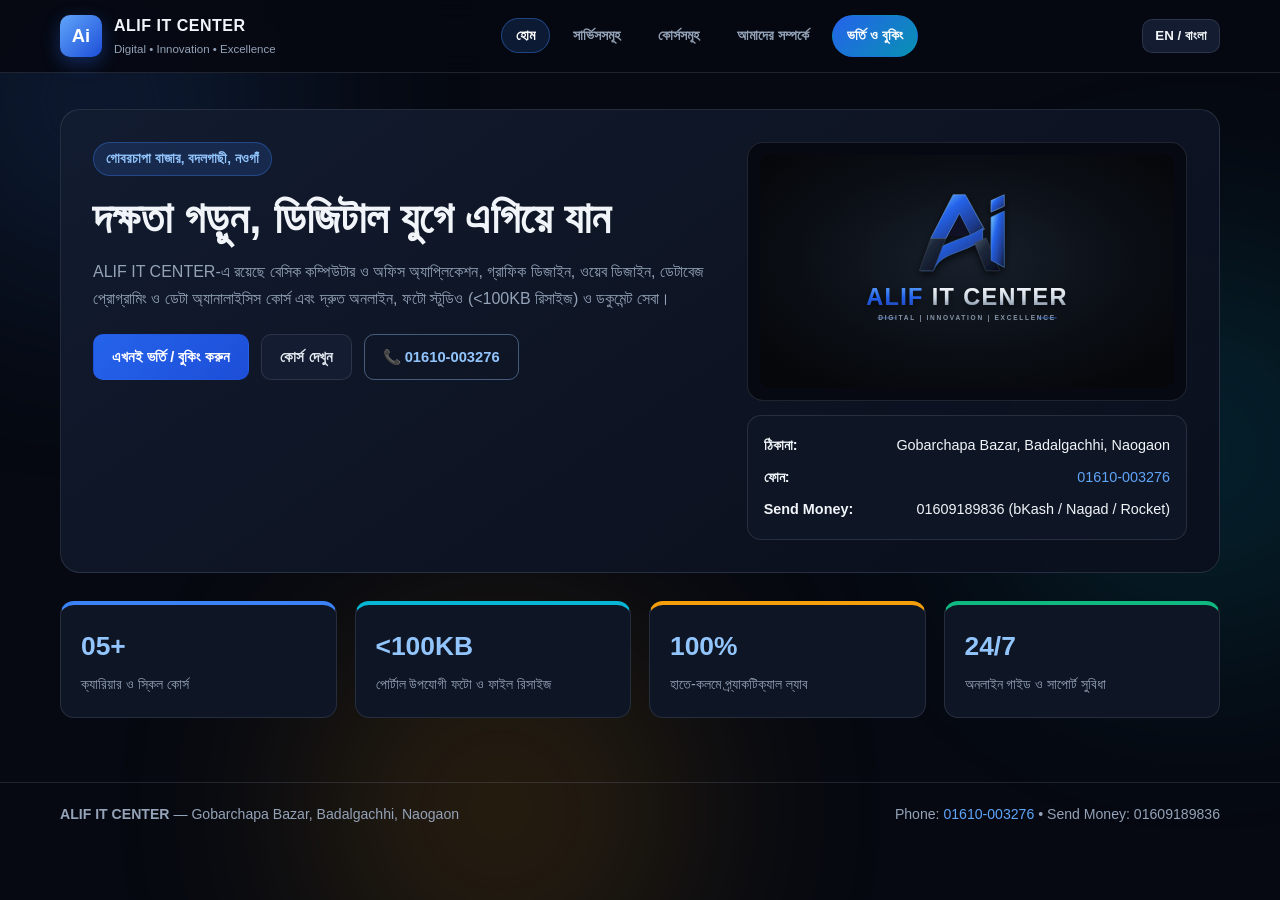
==== index.html @ 76c3cdb4 "Rename gemini-code-1795356114116.html to index.html" ====
<!DOCTYPE html>
<html lang="bn">
<head>
  <meta charset="UTF-8" />
  <meta name="viewport" content="width=device-width, initial-scale=1.0" />
  <title>ALIF IT CENTER | Digital • Innovation • Excellence</title>
  <link rel="stylesheet" href="style.css" />
</head>
<body data-page="home">
  <div class="ambient-glow glow-blue"></div>
  <div class="ambient-glow glow-cyan"></div>
  <div class="ambient-glow glow-amber"></div>

  <header class="site-header">
    <div class="container header-inner">
      <a href="#top" class="brand-box" data-section="home">
        <span class="brand-mark">Ai</span>
        <span class="brand-text">
          <strong>ALIF IT CENTER</strong>
          <small>Digital • Innovation • Excellence</small>
        </span>
      </a>

      <nav class="main-nav" id="mainNav">
        <button type="button" class="nav-btn active" data-section="home" data-bn="হোম" data-en="Home">হোম</button>
        <button type="button" class="nav-btn" data-section="services" data-bn="সার্ভিসসমূহ" data-en="Services">সার্ভিসসমূহ</button>
        <button type="button" class="nav-btn" data-section="courses" data-bn="কোর্সসমূহ" data-en="Courses">কোর্সসমূহ</button>
        <button type="button" class="nav-btn" data-section="about" data-bn="আমাদের সম্পর্কে" data-en="About">আমাদের সম্পর্কে</button>
        <a href="admission.html" class="nav-link-pill" data-bn="ভর্তি ও বুকিং" data-en="Admission">ভর্তি ও বুকিং</a>
      </nav>

      <div class="header-actions">
        <button type="button" id="langToggle" class="lang-btn">EN / বাংলা</button>
        <button type="button" id="menuToggle" class="menu-btn" aria-label="Menu">☰</button>
      </div>
    </div>
  </header>

  <main id="top" class="container main-content">
    <!-- HOME SECTION -->
    <section id="home" class="page-section active">
      <div class="hero-card">
        <div class="hero-content">
          <span class="badge-pill" data-bn="গোবরচাপা বাজার, বদলগাছী, নওগাঁ" data-en="Gobarchapa Bazar, Badalgachhi, Naogaon">
            গোবরচাপা বাজার, বদলগাছী, নওগাঁ
          </span>
          <h1 data-bn="দক্ষতা গড়ুন, ডিজিটাল যুগে এগিয়ে যান" data-en="Build Practical Skills, Lead in the Digital Era">
            দক্ষতা গড়ুন, ডিজিটাল যুগে এগিয়ে যান
          </h1>
          <p class="hero-desc"
             data-bn="ALIF IT CENTER-এ রয়েছে বেসিক কম্পিউটার ও অফিস অ্যাপ্লিকেশন, গ্রাফিক ডিজাইন, ওয়েব ডিজাইন, ডেটাবেজ প্রোগ্রামিং ও ডেটা অ্যানালাইসিস কোর্স এবং দ্রুত অনলাইন, ফটো স্টুডিও (<100KB রিসাইজ) ও ডকুমেন্ট সেবা।"
             data-en="ALIF IT CENTER offers Basic Computer & Office Applications, Graphic Design, Web Design, Database Programming, Data Analysis, plus fast online, photo studio (<100KB resize), and document services.">
            ALIF IT CENTER-এ রয়েছে বেসিক কম্পিউটার ও অফিস অ্যাপ্লিকেশন, গ্রাফিক ডিজাইন, ওয়েব ডিজাইন, ডেটাবেজ প্রোগ্রামিং ও ডেটা অ্যানালাইসিস কোর্স এবং দ্রুত অনলাইন, ফটো স্টুডিও (<100KB রিসাইজ) ও ডকুমেন্ট সেবা।
          </p>

          <div class="hero-cta-row">
            <a href="admission.html" class="btn btn-primary" data-bn="এখনই ভর্তি / বুকিং করুন" data-en="Apply or Book Now">
              এখনই ভর্তি / বুকিং করুন
            </a>
            <button type="button" class="btn btn-secondary" data-section="courses" data-bn="কোর্স দেখুন" data-en="Explore Courses">
              কোর্স দেখুন
            </button>
            <a href="tel:01610003276" class="btn btn-outline">📞 01610-003276</a>
          </div>
        </div>

        <div class="hero-visual">
          <div class="logo-showcase">
            <img src="logo.svg" alt="ALIF IT CENTER Logo" class="hero-logo-img" />
          </div>
          <div class="quick-info-box">
            <div class="info-line">
              <strong data-bn="ঠিকানা:" data-en="Address:">ঠিকানা:</strong>
              <span>Gobarchapa Bazar, Badalgachhi, Naogaon</span>
            </div>
            <div class="info-line">
              <strong data-bn="ফোন:" data-en="Phone:">ফোন:</strong>
              <a href="tel:01610003276">01610-003276</a>
            </div>
            <div class="info-line">
              <strong data-bn="Send Money:" data-en="Send Money:">Send Money:</strong>
              <span>01609189836 (bKash / Nagad / Rocket)</span>
            </div>
          </div>
        </div>
      </div>

      <div class="stats-grid">
        <div class="stat-card accent-blue">
          <h3>05+</h3>
          <p data-bn="ক্যারিয়ার ও স্কিল কোর্স" data-en="Career & Skill Tracks">ক্যারিয়ার ও স্কিল কোর্স</p>
        </div>
        <div class="stat-card accent-cyan">
          <h3>&lt;100KB</h3>
          <p data-bn="পোর্টাল উপযোগী ফটো ও ফাইল রিসাইজ" data-en="Portal-Ready Photo & File Resize">পোর্টাল উপযোগী ফটো ও ফাইল রিসাইজ</p>
        </div>
        <div class="stat-card accent-amber">
          <h3>100%</h3>
          <p data-bn="হাতে-কলমে প্র্যাকটিক্যাল ল্যাব" data-en="Hands-On Practical Lab">হাতে-কলমে প্র্যাকটিক্যাল ল্যাব</p>
        </div>
        <div class="stat-card accent-emerald">
          <h3>24/7</h3>
          <p data-bn="অনলাইন গাইড ও সাপোর্ট সুবিধা" data-en="Online Guidance & Support">অনলাইন গাইড ও সাপোর্ট সুবিধা</p>
        </div>
      </div>
    </section>

    <!-- SERVICES SECTION -->
    <section id="services" class="page-section">
      <div class="section-head">
        <h2 data-bn="আমাদের সার্ভিসসমূহ" data-en="Our Services">আমাদের সার্ভিসসমূহ</h2>
        <p data-bn="ক্যাটাগরি অনুযায়ী প্রয়োজনীয় সেবা বেছে নিন" data-en="Filter services by category">ক্যাটাগরি অনুযায়ী প্রয়োজনীয় সেবা বেছে নিন</p>
      </div>

      <div class="filter-bar">
        <button type="button" class="filter-btn active" data-filter="all" data-bn="সব সেবা" data-en="All Services">সব সেবা</button>
        <button type="button" class="filter-btn" data-filter="online" data-bn="অনলাইন ও ডকুমেন্ট" data-en="Online & Docs">অনলাইন ও ডকুমেন্ট</button>
        <button type="button" class="filter-btn" data-filter="studio" data-bn="ফটো স্টুডিও ও প্রিন্ট" data-en="Studio & Print">ফটো স্টুডিও ও প্রিন্ট</button>
        <button type="button" class="filter-btn" data-filter="design" data-bn="গ্রাফিক ও ওয়েব" data-en="Design & Web">গ্রাফিক ও ওয়েব</button>
      </div>

      <div class="cards-grid">
        <article class="service-card accent-blue" data-category="online">
          <span class="tag" data-bn="অনলাইন সার্ভিস" data-en="Online Service">অনলাইন সার্ভিস</span>
          <h3 data-bn="অনলাইন আবেদন ও ফর্ম ফিলাপ" data-en="Online Applications & Forms">অনলাইন আবেদন ও ফর্ম ফিলাপ</h3>
          <p data-bn="চাকরি, ভর্তি ও বিভিন্ন অনলাইন পোর্টালের আবেদন এবং সিভি তৈরি।" data-en="Job, admission, and portal applications plus CV preparation.">চাকরি, ভর্তি ও বিভিন্ন অনলাইন পোর্টালের আবেদন এবং সিভি তৈরি।</p>
        </article>

        <article class="service-card accent-cyan" data-category="online">
          <span class="tag" data-bn="ডকুমেন্ট প্রসেসিং" data-en="Document Processing">ডকুমেন্ট প্রসেসিং</span>
          <h3 data-bn="পিডিএফ, এডিট-লক ও টাইপিং" data-en="PDF, Edit-Lock & Typing">পিডিএফ, এডিট-লক ও টাইপিং</h3>
          <p data-bn="Word/PDF তৈরি, মার্জ/স্প্লিট, ডকুমেন্ট সুরক্ষা এবং বিজয় ও অভ্র টাইপিং।" data-en="Word/PDF creation, merge/split, document protection, and Bijoy/Avro typing.">Word/PDF তৈরি, মার্জ/স্প্লিট, ডকুমেন্ট সুরক্ষা এবং বিজয় ও অভ্র টাইপিং।</p>
        </article>

        <article class="service-card accent-amber" data-category="studio">
          <span class="tag" data-bn="ফটো স্টুডিও" data-en="Photo Studio">ফটো স্টুডিও</span>
          <h3 data-bn="পাসপোর্ট ছবি ও <100KB রিসাইজ" data-en="Passport Photo & <100KB Resize">পাসপোর্ট ছবি ও &lt;100KB রিসাইজ</h3>
          <p data-bn="নির্ধারিত সাইজ ও ব্যাকগ্রাউন্ডে ছবি তৈরি এবং পোর্টালের জন্য ১০০ কেবির নিচে ফাইল অপটিমাইজেশন।" data-en="Standardized portraits and under-100KB image/file resizing for online portals.">নির্ধারিত সাইজ ও ব্যাকগ্রাউন্ডে ছবি তৈরি এবং পোর্টালের জন্য ১০০ কেবির নিচে ফাইল অপটিমাইজেশন।</p>
        </article>

        <article class="service-card accent-emerald" data-category="studio">
          <span class="tag" data-bn="প্রিন্ট ও স্ক্যান" data-en="Print & Scan">প্রিন্ট ও স্ক্যান</span>
          <h3 data-bn="হাই-কোয়ালিটি প্রিন্ট ও স্ক্যানিং" data-en="High-Quality Print & Scan">হাই-কোয়ালিটি প্রিন্ট ও স্ক্যানিং</h3>
          <p data-bn="ডকুমেন্ট ও ছবি প্রিন্ট, স্ক্যান এবং ফাইল গোছানোর নির্ভরযোগ্য সেবা।" data-en="Reliable document and photo printing, scanning, and file organization.">ডকুমেন্ট ও ছবি প্রিন্ট, স্ক্যান এবং ফাইল গোছানোর নির্ভরযোগ্য সেবা।</p>
        </article>

        <article class="service-card accent-blue" data-category="design">
          <span class="tag" data-bn="গ্রাফিক ডিজাইন" data-en="Graphic Design">গ্রাফিক ডিজাইন</span>
          <h3 data-bn="ব্যানার, ভিজিটিং কার্ড ও প্যাড" data-en="Banners, Cards & Pads">ব্যানার, ভিজিটিং কার্ড ও প্যাড</h3>
          <p data-bn="লোগো, ফেসবুক পোস্ট, ব্যানার, ভিজিটিং কার্ড ও প্রিন্ট-রেডি লেআউট ডিজাইন।" data-en="Logo, social media post, banner, visiting card, and print-ready layouts.">লোগো, ফেসবুক পোস্ট, ব্যানার, ভিজিটিং কার্ড ও প্রিন্ট-রেডি লেআউট ডিজাইন।</p>
        </article>

        <article class="service-card accent-cyan" data-category="design">
          <span class="tag" data-bn="ওয়েব ও ডেটা" data-en="Web & Data">ওয়েব ও ডেটা</span>
          <h3 data-bn="ওয়েবসাইট ও ডেটা শিট সলিউশন" data-en="Websites & Data Sheets">ওয়েবসাইট ও ডেটা শিট সলিউশন</h3>
          <p data-bn="রেসপনসিভ ওয়েবসাইট এবং এক্সেল/ডেটাবেজ ভিত্তিক সহজ সিস্টেম তৈরি।" data-en="Responsive websites and Excel/database-backed practical solutions.">রেসপনসিভ ওয়েবসাইট এবং এক্সেল/ডেটাবেজ ভিত্তিক সহজ সিস্টেম তৈরি।</p>
        </article>
      </div>
    </section>

    <!-- COURSES SECTION -->
    <section id="courses" class="page-section">
      <div class="section-head">
        <h2 data-bn="আমাদের কোর্সসমূহ" data-en="Training Courses">আমাদের কোর্সসমূহ</h2>
        <p data-bn="যেকোনো কোর্সের সিলেবাস দেখুন অথবা সরাসরি ভর্তি হন" data-en="View any course syllabus or apply for admission">যেকোনো কোর্সের সিলেবাস দেখুন অথবা সরাসরি ভর্তি হন</p>
      </div>

      <div class="cards-grid">
        <article class="course-card accent-blue">
          <span class="tag">01 • Office & Basic</span>
          <h3 data-bn="বেসিক কম্পিউটার ও অফিস অ্যাপ্লিকেশন" data-en="Basic Computer & Office Application">বেসিক কম্পিউটার ও অফিস অ্যাপ্লিকেশন</h3>
          <p data-bn="কম্পিউটার ফান্ডামেন্টালস, MS Word, Excel, PowerPoint, বাংলা-ইংরেজি টাইপিং, ফাইল/PDF ম্যানেজমেন্ট ও ইন্টারনেট।" data-en="Computer fundamentals, MS Word, Excel, PowerPoint, Bangla/English typing, file/PDF management & internet.">কম্পিউটার ফান্ডামেন্টালস, MS Word, Excel, PowerPoint, বাংলা-ইংরেজি টাইপিং, ফাইল/PDF ম্যানেজমেন্ট ও ইন্টারনেট।</p>
          <div class="card-actions">
            <button type="button" class="btn btn-secondary btn-sm syllabus-btn" data-course="office" data-bn="সিলেবাস দেখুন" data-en="View Syllabus">সিলেবাস দেখুন</button>
            <a href="admission.html?course=Basic%20Computer%20%26%20Office%20Application" class="btn btn-primary btn-sm" data-bn="ভর্তি হন" data-en="Enroll">ভর্তি হন</a>
          </div>
        </article>

        <article class="course-card accent-amber">
          <span class="tag">02 • Creative</span>
          <h3 data-bn="গ্রাফিক ডিজাইন ও প্রিন্ট মিডিয়া" data-en="Graphic Design & Print Media">গ্রাফিক ডিজাইন ও প্রিন্ট মিডিয়া</h3>
          <p data-bn="Adobe Illustrator, Photoshop, লোগো, ব্যানার, ভিজিটিং কার্ড, সোশ্যাল মিডিয়া পোস্ট ও প্রিন্ট-রেডি ফাইল।" data-en="Adobe Illustrator, Photoshop, logos, banners, visiting cards, social graphics & print-ready files.">Adobe Illustrator, Photoshop, লোগো, ব্যানার, ভিজিটিং কার্ড, সোশ্যাল মিডিয়া পোস্ট ও প্রিন্ট-রেডি ফাইল।</p>
          <div class="card-actions">
            <button type="button" class="btn btn-secondary btn-sm syllabus-btn" data-course="graphic" data-bn="সিলেবাস দেখুন" data-en="View Syllabus">সিলেবাস দেখুন</button>
            <a href="admission.html?course=Graphic%20Design%20%26%20Print%20Media" class="btn btn-primary btn-sm" data-bn="ভর্তি হন" data-en="Enroll">ভর্তি হন</a>
          </div>
        </article>

        <article class="course-card accent-cyan">
          <span class="tag">03 • Web & Freelancing</span>
          <h3 data-bn="ওয়েব ডিজাইন ও ফ্রিল্যান্সিং" data-en="Web Design & Freelancing">ওয়েব ডিজাইন ও ফ্রিল্যান্সিং</h3>
          <p data-bn="HTML5, CSS3, রেসপনসিভ লেআউট, ওয়েবসাইট পাবলিশিং এবং প্রজেক্ট ভিত্তিক কাজের প্রস্তুতি।" data-en="HTML5, CSS3, responsive layouts, website publishing, and project-based work readiness.">HTML5, CSS3, রেসপনসিভ লেআউট, ওয়েবসাইট পাবলিশিং এবং প্রজেক্ট ভিত্তিক কাজের প্রস্তুতি।</p>
          <div class="card-actions">
            <button type="button" class="btn btn-secondary btn-sm syllabus-btn" data-course="web" data-bn="সিলেবাস দেখুন" data-en="View Syllabus">সিলেবাস দেখুন</button>
            <a href="admission.html?course=Web%20Design%20%26%20Freelancing" class="btn btn-primary btn-sm" data-bn="ভর্তি হন" data-en="Enroll">ভর্তি হন</a>
          </div>
        </article>

        <article class="course-card accent-emerald">
          <span class="tag">04 • Database</span>
          <h3 data-bn="ডেটাবেজ প্রোগ্রামিং" data-en="Database Programming">ডেটাবেজ প্রোগ্রামিং</h3>
          <p data-bn="টেবিল ডিজাইন, রিলেশনশিপ, SQL কোয়েরি, ডেটা ম্যানেজমেন্ট এবং ব্যাকআপ/ইন্টিগ্রেশন।" data-en="Table design, relationships, SQL queries, data management, and backup/integration.">টেবিল ডিজাইন, রিলেশনশিপ, SQL কোয়েরি, ডেটা ম্যানেজমেন্ট এবং ব্যাকআপ/ইন্টিগ্রেশন।</p>
          <div class="card-actions">
            <button type="button" class="btn btn-secondary btn-sm syllabus-btn" data-course="database" data-bn="সিলেবাস দেখুন" data-en="View Syllabus">সিলেবাস দেখুন</button>
            <a href="admission.html?course=Database%20Programming" class="btn btn-primary btn-sm" data-bn="ভর্তি হন" data-en="Enroll">ভর্তি হন</a>
          </div>
        </article>

        <article class="course-card accent-blue">
          <span class="tag">05 • Analytics</span>
          <h3 data-bn="ডেটা অ্যানালাইসিস" data-en="Data Analysis">ডেটা অ্যানালাইসিস</h3>
          <p data-bn="Excel Pivot/Lookup, ডেটা ক্লিনিং, চার্ট ও ড্যাশবোর্ড, SQL বিশ্লেষণ এবং রিপোর্ট তৈরি।" data-en="Excel Pivot/Lookup, data cleaning, charts & dashboards, SQL analysis, and reporting.">Excel Pivot/Lookup, ডেটা ক্লিনিং, চার্ট ও ড্যাশবোর্ড, SQL বিশ্লেষণ এবং রিপোর্ট তৈরি।</p>
          <div class="card-actions">
            <button type="button" class="btn btn-secondary btn-sm syllabus-btn" data-course="data" data-bn="সিলেবাস দেখুন" data-en="View Syllabus">সিলেবাস দেখুন</button>
            <a href="admission.html?course=Data%20Analysis" class="btn btn-primary btn-sm" data-bn="ভর্তি হন" data-en="Enroll">ভর্তি হন</a>
          </div>
        </article>
      </div>
    </section>

    <!-- ABOUT & CONTACT SECTION -->
    <section id="about" class="page-section">
      <div class="section-head">
        <h2 data-bn="আমাদের সম্পর্কে ও যোগাযোগ" data-en="About & Contact">আমাদের সম্পর্কে ও যোগাযোগ</h2>
        <p data-bn="সরাসরি যোগাযোগ বা পেমেন্টের তথ্য" data-en="Direct contact details and payment channels">সরাসরি যোগাযোগ বা পেমেন্টের তথ্য</p>
      </div>

      <div class="about-grid">
        <div class="info-panel accent-blue">
          <h3 data-bn="সেন্টারের ঠিকানা ও যোগাযোগ" data-en="Center Location & Contact">সেন্টারের ঠিকানা ও যোগাযোগ</h3>
          <p><strong>ALIF IT CENTER</strong></p>
          <p>Gobarchapa Bazar, Badalgachhi, Naogaon</p>
          <p>গোবরচাপা বাজার, বদলগাছী, নওগাঁ</p>
          <p><strong data-bn="ফোন:" data-en="Phone:">ফোন:</strong> <a href="tel:01610003276">01610-003276</a></p>
        </div>

        <div class="info-panel accent-amber">
          <h3 data-bn="মোবাইল পেমেন্ট (Send Money)" data-en="Mobile Payment (Send Money)">মোবাইল পেমেন্ট (Send Money)</h3>
          <p data-bn="বিকাশ, নগদ ও রকেট সেন্ড মানি নম্বর:" data-en="bKash, Nagad & Rocket Send Money Number:">বিকাশ, নগদ ও রকেট সেন্ড মানি নম্বর:</p>
          <div class="payment-number-row">
            <strong id="paymentNumberText">01609189836</strong>
            <button type="button" id="copyPaymentBtn" class="btn btn-secondary btn-sm" data-copy="01609189836" data-bn="নম্বর কপি করুন" data-en="Copy Number">নম্বর কপি করুন</button>
          </div>
          <div class="wallet-badges">
            <span class="wallet-chip bkash">bKash</span>
            <span class="wallet-chip nagad">Nagad</span>
            <span class="wallet-chip rocket">Rocket</span>
          </div>
        </div>
      </div>
    </section>
  </main>

  <!-- SYLLABUS MODAL -->
  <div id="syllabusModal" class="modal-backdrop" aria-hidden="true">
    <div class="modal-card">
      <div class="modal-head">
        <h3 id="modalTitle">Course Syllabus</h3>
        <button type="button" id="closeModalBtn" class="close-btn">✕</button>
      </div>
      <ul id="modalList" class="modal-list"></ul>
      <div class="modal-footer">
        <a id="modalEnrollLink" href="admission.html" class="btn btn-primary" data-bn="এই কোর্সে ভর্তি হন" data-en="Enroll in This Course">এই কোর্সে ভর্তি হন</a>
      </div>
    </div>
  </div>

  <footer class="site-footer">
    <div class="container footer-inner">
      <div>
        <strong>ALIF IT CENTER</strong> — Gobarchapa Bazar, Badalgachhi, Naogaon
      </div>
      <div>
        Phone: <a href="tel:01610003276">01610-003276</a> • Send Money: 01609189836
      </div>
    </div>
  </footer>

  <script src="main.js"></script>
</body>
</html>
---- style.css ----
:root {
  --bg-main: #060911;
  --bg-card: #0e1524;
  --bg-card-alt: #131c30;
  --text-main: #f1f5f9;
  --text-muted: #94a3b8;
  --border-subtle: rgba(148, 163, 184, 0.18);
  --blue: #3b82f6;
  --cyan: #06b6d4;
  --amber: #f59e0b;
  --emerald: #10b981;
  --radius: 14px;
}

* {
  box-sizing: border-box;
  margin: 0;
  padding: 0;
}

html {
  scroll-behavior: smooth;
}

body {
  font-family: "Segoe UI", Roboto, "Noto Sans Bengali", Arial, sans-serif;
  background: var(--bg-main);
  color: var(--text-main);
  line-height: 1.65;
  overflow-x: hidden;
  position: relative;
}

a {
  color: #60a5fa;
  text-decoration: none;
}

a:hover {
  text-decoration: underline;
}

.container {
  width: min(1160px, 92%);
  margin: 0 auto;
}

.ambient-glow {
  position: fixed;
  width: 360px;
  height: 360px;
  border-radius: 50%;
  filter: blur(120px);
  opacity: 0.18;
  pointer-events: none;
  z-index: 0;
}

.glow-blue {
  top: -80px;
  left: -80px;
  background: var(--blue);
}

.glow-cyan {
  top: 30%;
  right: -100px;
  background: var(--cyan);
}

.glow-amber {
  bottom: -90px;
  left: 25%;
  background: var(--amber);
}

/* Header */
.site-header {
  position: sticky;
  top: 0;
  z-index: 50;
  background: rgba(6, 9, 17, 0.88);
  backdrop-filter: blur(12px);
  border-bottom: 1px solid var(--border-subtle);
}

.header-inner {
  display: flex;
  align-items: center;
  justify-content: space-between;
  gap: 16px;
  min-height: 72px;
}

.brand-box {
  display: flex;
  align-items: center;
  gap: 12px;
  color: var(--text-main);
}

.brand-box:hover {
  text-decoration: none;
}

.brand-mark {
  width: 42px;
  height: 42px;
  border-radius: 10px;
  display: grid;
  place-items: center;
  font-weight: 800;
  font-size: 1.15rem;
  background: linear-gradient(135deg, #60a5fa, #1d4ed8);
  color: #fff;
  box-shadow: 0 6px 18px rgba(37, 99, 235, 0.35);
}

.brand-text strong {
  display: block;
  font-size: 1rem;
  letter-spacing: 0.5px;
}

.brand-text small {
  display: block;
  font-size: 0.72rem;
  color: var(--text-muted);
}

.main-nav {
  display: flex;
  align-items: center;
  gap: 8px;
}

.nav-btn,
.nav-link-pill {
  background: transparent;
  border: 1px solid transparent;
  color: var(--text-muted);
  padding: 8px 14px;
  border-radius: 999px;
  font-size: 0.9rem;
  font-weight: 600;
  cursor: pointer;
  transition: 0.2s ease;
}

.nav-btn:hover,
.nav-btn.active {
  color: #fff;
  background: rgba(59, 130, 246, 0.16);
  border-color: rgba(59, 130, 246, 0.4);
}

.nav-link-pill {
  background: linear-gradient(135deg, #2563eb, #0891b2);
  color: #fff;
}

.nav-link-pill:hover {
  text-decoration: none;
  opacity: 0.92;
}

.header-actions {
  display: flex;
  align-items: center;
  gap: 8px;
}

.lang-btn,
.menu-btn {
  background: var(--bg-card-alt);
  color: var(--text-main);
  border: 1px solid var(--border-subtle);
  padding: 8px 12px;
  border-radius: 10px;
  cursor: pointer;
  font-weight: 600;
}

.menu-btn {
  display: none;
}

/* Main & Sections */
.main-content {
  position: relative;
  z-index: 1;
  padding: 36px 0 64px;
}

.page-section {
  display: none;
}

.page-section.active {
  display: block;
  animation: fadeIn 0.25s ease;
}

@keyframes fadeIn {
  from { opacity: 0; transform: translateY(6px); }
  to { opacity: 1; transform: translateY(0); }
}

.section-head {
  margin-bottom: 24px;
}

.section-head h1,
.section-head h2 {
  font-size: clamp(1.5rem, 3vw, 2.2rem);
  margin-bottom: 6px;
}

.section-head p {
  color: var(--text-muted);
}

/* Hero */
.hero-card {
  display: grid;
  grid-template-columns: 1.35fr 0.95fr;
  gap: 28px;
  background: linear-gradient(145deg, rgba(19, 28, 48, 0.95), rgba(10, 15, 28, 0.95));
  border: 1px solid var(--border-subtle);
  border-radius: 20px;
  padding: 32px;
  margin-bottom: 28px;
}

.badge-pill {
  display: inline-block;
  background: rgba(59, 130, 246, 0.16);
  color: #93c5fd;
  border: 1px solid rgba(59, 130, 246, 0.35);
  padding: 5px 12px;
  border-radius: 999px;
  font-size: 0.85rem;
  font-weight: 600;
  margin-bottom: 14px;
}

.hero-content h1 {
  font-size: clamp(1.8rem, 3.6vw, 2.75rem);
  line-height: 1.25;
  margin-bottom: 14px;
}

.hero-desc {
  color: var(--text-muted);
  margin-bottom: 22px;
}

.hero-cta-row {
  display: flex;
  flex-wrap: wrap;
  gap: 12px;
}

.hero-visual {
  display: flex;
  flex-direction: column;
  gap: 14px;
}

.logo-showcase {
  background: #060911;
  border: 1px solid var(--border-subtle);
  border-radius: 16px;
  padding: 12px;
  overflow: hidden;
}

.hero-logo-img {
  width: 100%;
  height: auto;
  display: block;
  border-radius: 10px;
}

.quick-info-box {
  background: var(--bg-card);
  border: 1px solid var(--border-subtle);
  border-radius: 14px;
  padding: 14px 16px;
  font-size: 0.9rem;
}

.info-line {
  display: flex;
  justify-content: space-between;
  gap: 10px;
  padding: 4px 0;
}

/* Grids & Cards */
.stats-grid,
.cards-grid,
.about-grid,
.admission-layout {
  display: grid;
  gap: 18px;
}

.stats-grid {
  grid-template-columns: repeat(4, 1fr);
}

.cards-grid {
  grid-template-columns: repeat(3, 1fr);
}

.about-grid {
  grid-template-columns: repeat(2, 1fr);
}

.admission-layout {
  grid-template-columns: 1.3fr 0.9fr;
  align-items: start;
}

.stat-card,
.service-card,
.course-card,
.info-panel,
.form-card,
.slip-card {
  background: var(--bg-card);
  border: 1px solid var(--border-subtle);
  border-radius: var(--radius);
  padding: 20px;
}

.accent-blue { border-top: 4px solid var(--blue); }
.accent-cyan { border-top: 4px solid var(--cyan); }
.accent-amber { border-top: 4px solid var(--amber); }
.accent-emerald { border-top: 4px solid var(--emerald); }

.stat-card h3 {
  font-size: 1.65rem;
  color: #93c5fd;
  margin-bottom: 4px;
}

.stat-card p {
  color: var(--text-muted);
  font-size: 0.9rem;
}

.tag {
  display: inline-block;
  font-size: 0.78rem;
  font-weight: 700;
  color: #67e8f9;
  background: rgba(6, 182, 212, 0.12);
  padding: 3px 10px;
  border-radius: 999px;
  margin-bottom: 10px;
}

.service-card h3,
.course-card h3,
.info-panel h3 {
  margin-bottom: 8px;
  font-size: 1.15rem;
}

.service-card p,
.course-card p,
.info-panel p {
  color: var(--text-muted);
  font-size: 0.93rem;
}

.card-actions {
  display: flex;
  gap: 10px;
  margin-top: 16px;
}

/* Filter Bar */
.filter-bar {
  display: flex;
  flex-wrap: wrap;
  gap: 10px;
  margin-bottom: 20px;
}

.filter-btn {
  background: var(--bg-card);
  color: var(--text-muted);
  border: 1px solid var(--border-subtle);
  padding: 8px 14px;
  border-radius: 999px;
  cursor: pointer;
  font-weight: 600;
}

.filter-btn.active,
.filter-btn:hover {
  background: rgba(59, 130, 246, 0.2);
  color: #fff;
  border-color: var(--blue);
}

/* Buttons */
.btn {
  display: inline-flex;
  align-items: center;
  justify-content: center;
  gap: 6px;
  padding: 10px 18px;
  border-radius: 10px;
  font-weight: 600;
  font-size: 0.92rem;
  border: 1px solid transparent;
  cursor: pointer;
  transition: 0.2s ease;
}

.btn:hover {
  text-decoration: none;
  transform: translateY(-1px);
}

.btn-sm {
  padding: 7px 12px;
  font-size: 0.84rem;
}

.btn-block {
  width: 100%;
}

.btn-primary {
  background: linear-gradient(135deg, #2563eb, #1d4ed8);
  color: #fff;
}

.btn-secondary {
  background: var(--bg-card-alt);
  color: #e2e8f0;
  border-color: var(--border-subtle);
}

.btn-outline {
  background: transparent;
  color: #93c5fd;
  border-color: rgba(147, 197, 253, 0.4);
}

/* Payment Badges */
.payment-number-row {
  display: flex;
  align-items: center;
  justify-content: space-between;
  gap: 10px;
  background: var(--bg-card-alt);
  padding: 10px 14px;
  border-radius: 10px;
  margin: 12px 0;
}

.wallet-badges {
  display: flex;
  flex-wrap: wrap;
  gap: 8px;
}

.wallet-chip {
  font-size: 0.78rem;
  font-weight: 700;
  padding: 4px 10px;
  border-radius: 999px;
  color: #fff;
}

.wallet-chip.bkash { background: #db2777; }
.wallet-chip.nagad { background: #ea580c; }
.wallet-chip.rocket { background: #7c3aed; }

/* Form & Slip */
.form-row {
  display: grid;
  grid-template-columns: repeat(2, 1fr);
  gap: 14px;
}

.form-group {
  margin-bottom: 14px;
}

.form-group label {
  display: block;
  margin-bottom: 6px;
  font-size: 0.88rem;
  font-weight: 600;
  color: #cbd5e1;
}

.form-group input,
.form-group select,
.form-group textarea {
  width: 100%;
  background: var(--bg-card-alt);
  color: var(--text-main);
  border: 1px solid var(--border-subtle);
  border-radius: 10px;
  padding: 10px 12px;
  font-size: 0.92rem;
  font-family: inherit;
}

.side-info {
  display: flex;
  flex-direction: column;
  gap: 16px;
}

.hidden {
  display: none;
}

.slip-card {
  border-top: 4px solid var(--emerald);
}

.slip-body {
  background: var(--bg-card-alt);
  border-radius: 10px;
  padding: 14px;
  margin: 12px 0;
  font-size: 0.9rem;
}

.slip-actions {
  display: flex;
  gap: 10px;
}

/* Modal */
.modal-backdrop {
  position: fixed;
  inset: 0;
  background: rgba(2, 6, 17, 0.78);
  display: none;
  align-items: center;
  justify-content: center;
  padding: 16px;
  z-index: 100;
}

.modal-backdrop.open {
  display: flex;
}

.modal-card {
  width: min(520px, 100%);
  background: var(--bg-card);
  border: 1px solid var(--border-subtle);
  border-radius: 16px;
  padding: 22px;
}

.modal-head {
  display: flex;
  justify-content: space-between;
  align-items: center;
  margin-bottom: 14px;
}

.close-btn {
  background: transparent;
  color: var(--text-muted);
  border: none;
  font-size: 1.2rem;
  cursor: pointer;
}

.modal-list {
  padding-left: 18px;
  color: var(--text-muted);
  margin-bottom: 18px;
}

.modal-list li {
  margin-bottom: 8px;
}

/* Footer */
.site-footer {
  border-top: 1px solid var(--border-subtle);
  padding: 20px 0;
  color: var(--text-muted);
  font-size: 0.88rem;
  position: relative;
  z-index: 1;
}

.footer-inner {
  display: flex;
  flex-wrap: wrap;
  justify-content: space-between;
  gap: 12px;
}

/* Responsive */
@media (max-width: 900px) {
  .hero-card,
  .admission-layout,
  .cards-grid,
  .about-grid,
  .stats-grid {
    grid-template-columns: 1fr;
  }
}

@media (max-width: 720px) {
  .menu-btn {
    display: inline-block;
  }

  .main-nav {
    display: none;
    position: absolute;
    top: 72px;
    left: 0;
    right: 0;
    flex-direction: column;
    background: var(--bg-main);
    border-bottom: 1px solid var(--border-subtle);
    padding: 14px;
  }

  .main-nav.open {
    display: flex;
  }

  .form-row {
    grid-template-columns: 1fr;
  }
}

@media print {
  .site-header,
  .form-card,
  .side-info > .info-panel,
  .slip-actions,
  .ambient-glow {
    display: none !important;
  }
}
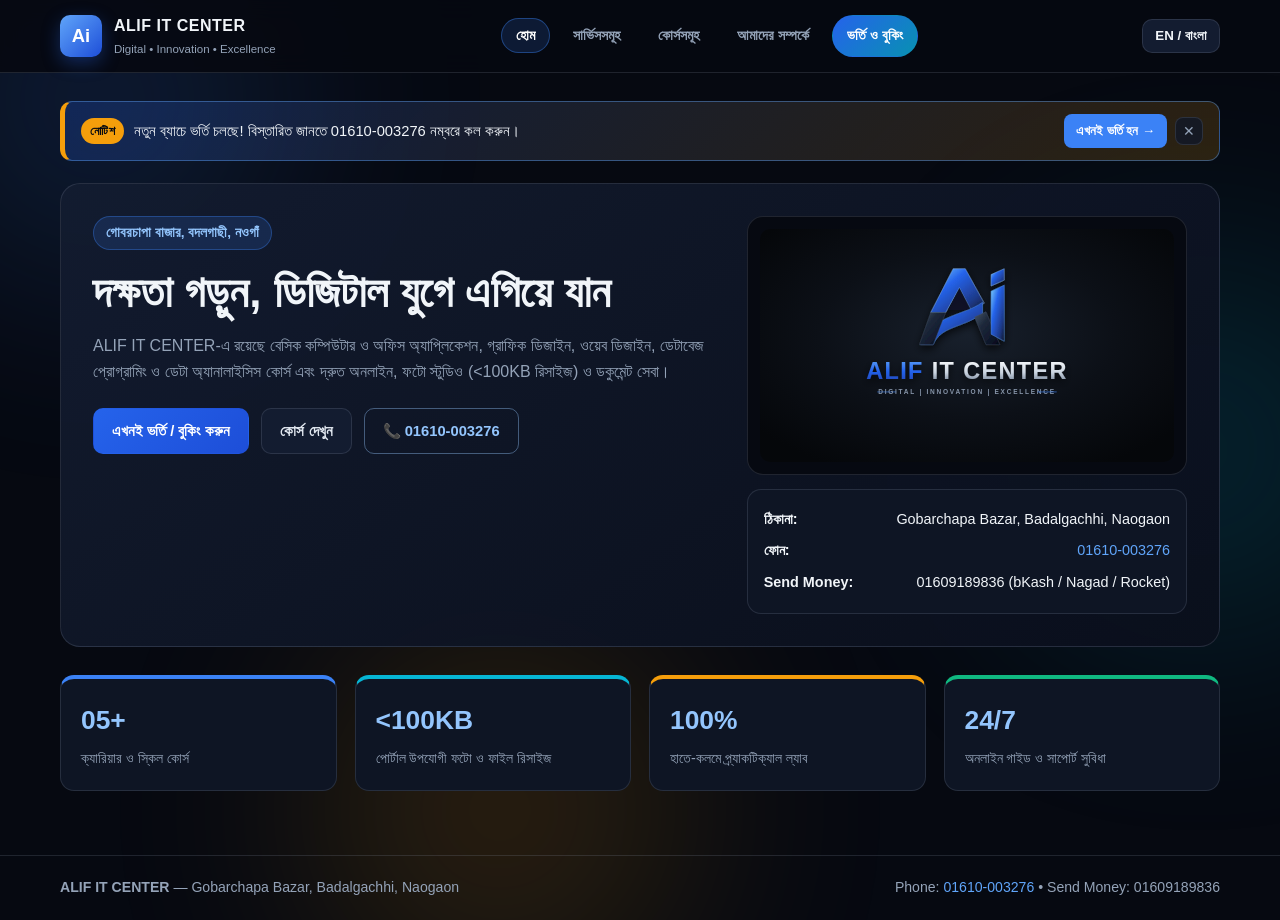
==== commit d6826526: "Update index.html" ====
--- a/index.html
+++ b/index.html
@@ -37,6 +37,20 @@
   </header>
 
   <main id="top" class="container main-content">
+    <!-- NOTICE BANNER -->
+    <div id="siteNotice" class="notice-banner" role="region" aria-label="Notice">
+      <div class="notice-left">
+        <span class="notice-badge" data-bn="নোটিশ" data-en="NOTICE">নোটিশ</span>
+        <p id="noticeText">নতুন ব্যাচে ভর্তি চলছে! বিস্তারিত জানতে 01610-003276 নম্বরে কল করুন।</p>
+      </div>
+      <div class="notice-right">
+        <a id="noticeLinkBtn" href="admission.html" class="notice-cta" data-bn="এখনই ভর্তি হন →" data-en="Apply Now →">
+          এখনই ভর্তি হন →
+        </a>
+        <button type="button" id="closeNoticeBtn" class="notice-close" aria-label="Close notice">✕</button>
+      </div>
+    </div>
+
     <!-- HOME SECTION -->
     <section id="home" class="page-section active">
       <div class="hero-card">
@@ -50,7 +64,7 @@
           <p class="hero-desc"
              data-bn="ALIF IT CENTER-এ রয়েছে বেসিক কম্পিউটার ও অফিস অ্যাপ্লিকেশন, গ্রাফিক ডিজাইন, ওয়েব ডিজাইন, ডেটাবেজ প্রোগ্রামিং ও ডেটা অ্যানালাইসিস কোর্স এবং দ্রুত অনলাইন, ফটো স্টুডিও (<100KB রিসাইজ) ও ডকুমেন্ট সেবা।"
              data-en="ALIF IT CENTER offers Basic Computer & Office Applications, Graphic Design, Web Design, Database Programming, Data Analysis, plus fast online, photo studio (<100KB resize), and document services.">
-            ALIF IT CENTER-এ রয়েছে বেসিক কম্পিউটার ও অফিস অ্যাপ্লিকেশন, গ্রাফিক ডিজাইন, ওয়েব ডিজাইন, ডেটাবেজ প্রোগ্রামিং ও ডেটা অ্যানালাইসিস কোর্স এবং দ্রুত অনলাইন, ফটো স্টুডিও (<100KB রিসাইজ) ও ডকুমেন্ট সেবা।
+            ALIF IT CENTER-এ রয়েছে বেসিক কম্পিউটার ও অফিস অ্যাপ্লিকেশন, গ্রাফিক ডিজাইন, ওয়েব ডিজাইন, ডেটাবেজ প্রোগ্রামিং ও ডেটা অ্যানালাইসিস কোর্স এবং দ্রুত অনলাইন, ফটো স্টুডিও (&lt;100KB রিসাইজ) ও ডকুমেন্ট সেবা।
           </p>
 
           <div class="hero-cta-row">
--- a/style.css
+++ b/style.css
@@ -189,7 +189,87 @@
 .main-content {
   position: relative;
   z-index: 1;
-  padding: 36px 0 64px;
+  padding: 28px 0 64px;
+}
+
+/* Notice Banner */
+.notice-banner {
+  display: flex;
+  align-items: center;
+  justify-content: space-between;
+  gap: 14px;
+  background: linear-gradient(135deg, rgba(37, 99, 235, 0.22), rgba(245, 158, 11, 0.16));
+  border: 1px solid rgba(96, 165, 250, 0.42);
+  border-left: 5px solid var(--amber);
+  border-radius: 12px;
+  padding: 12px 16px;
+  margin-bottom: 22px;
+}
+
+.notice-banner.hidden-notice {
+  display: none;
+}
+
+.notice-left {
+  display: flex;
+  align-items: center;
+  gap: 10px;
+  flex-wrap: wrap;
+}
+
+.notice-badge {
+  background: var(--amber);
+  color: #060911;
+  font-size: 0.76rem;
+  font-weight: 800;
+  padding: 3px 9px;
+  border-radius: 999px;
+  letter-spacing: 0.4px;
+}
+
+#noticeText {
+  color: var(--text-main);
+  font-size: 0.92rem;
+  font-weight: 500;
+}
+
+.notice-right {
+  display: flex;
+  align-items: center;
+  gap: 8px;
+  flex-shrink: 0;
+}
+
+.notice-cta {
+  background: var(--blue);
+  color: #fff;
+  font-size: 0.82rem;
+  font-weight: 700;
+  padding: 6px 12px;
+  border-radius: 8px;
+  white-space: nowrap;
+  transition: 0.2s ease;
+}
+
+.notice-cta:hover {
+  background: #2563eb;
+  text-decoration: none;
+}
+
+.notice-close {
+  background: rgba(15, 23, 42, 0.75);
+  color: var(--text-muted);
+  border: 1px solid var(--border-subtle);
+  width: 28px;
+  height: 28px;
+  border-radius: 8px;
+  cursor: pointer;
+  font-size: 0.9rem;
+  flex-shrink: 0;
+}
+
+.notice-close:hover {
+  color: #fff;
 }
 
 .page-section {
@@ -645,8 +725,21 @@
   }
 }
 
+@media (max-width: 640px) {
+  .notice-banner {
+    flex-direction: column;
+    align-items: flex-start;
+  }
+
+  .notice-right {
+    width: 100%;
+    justify-content: space-between;
+  }
+}
+
 @media print {
   .site-header,
+  .notice-banner,
   .form-card,
   .side-info > .info-panel,
   .slip-actions,
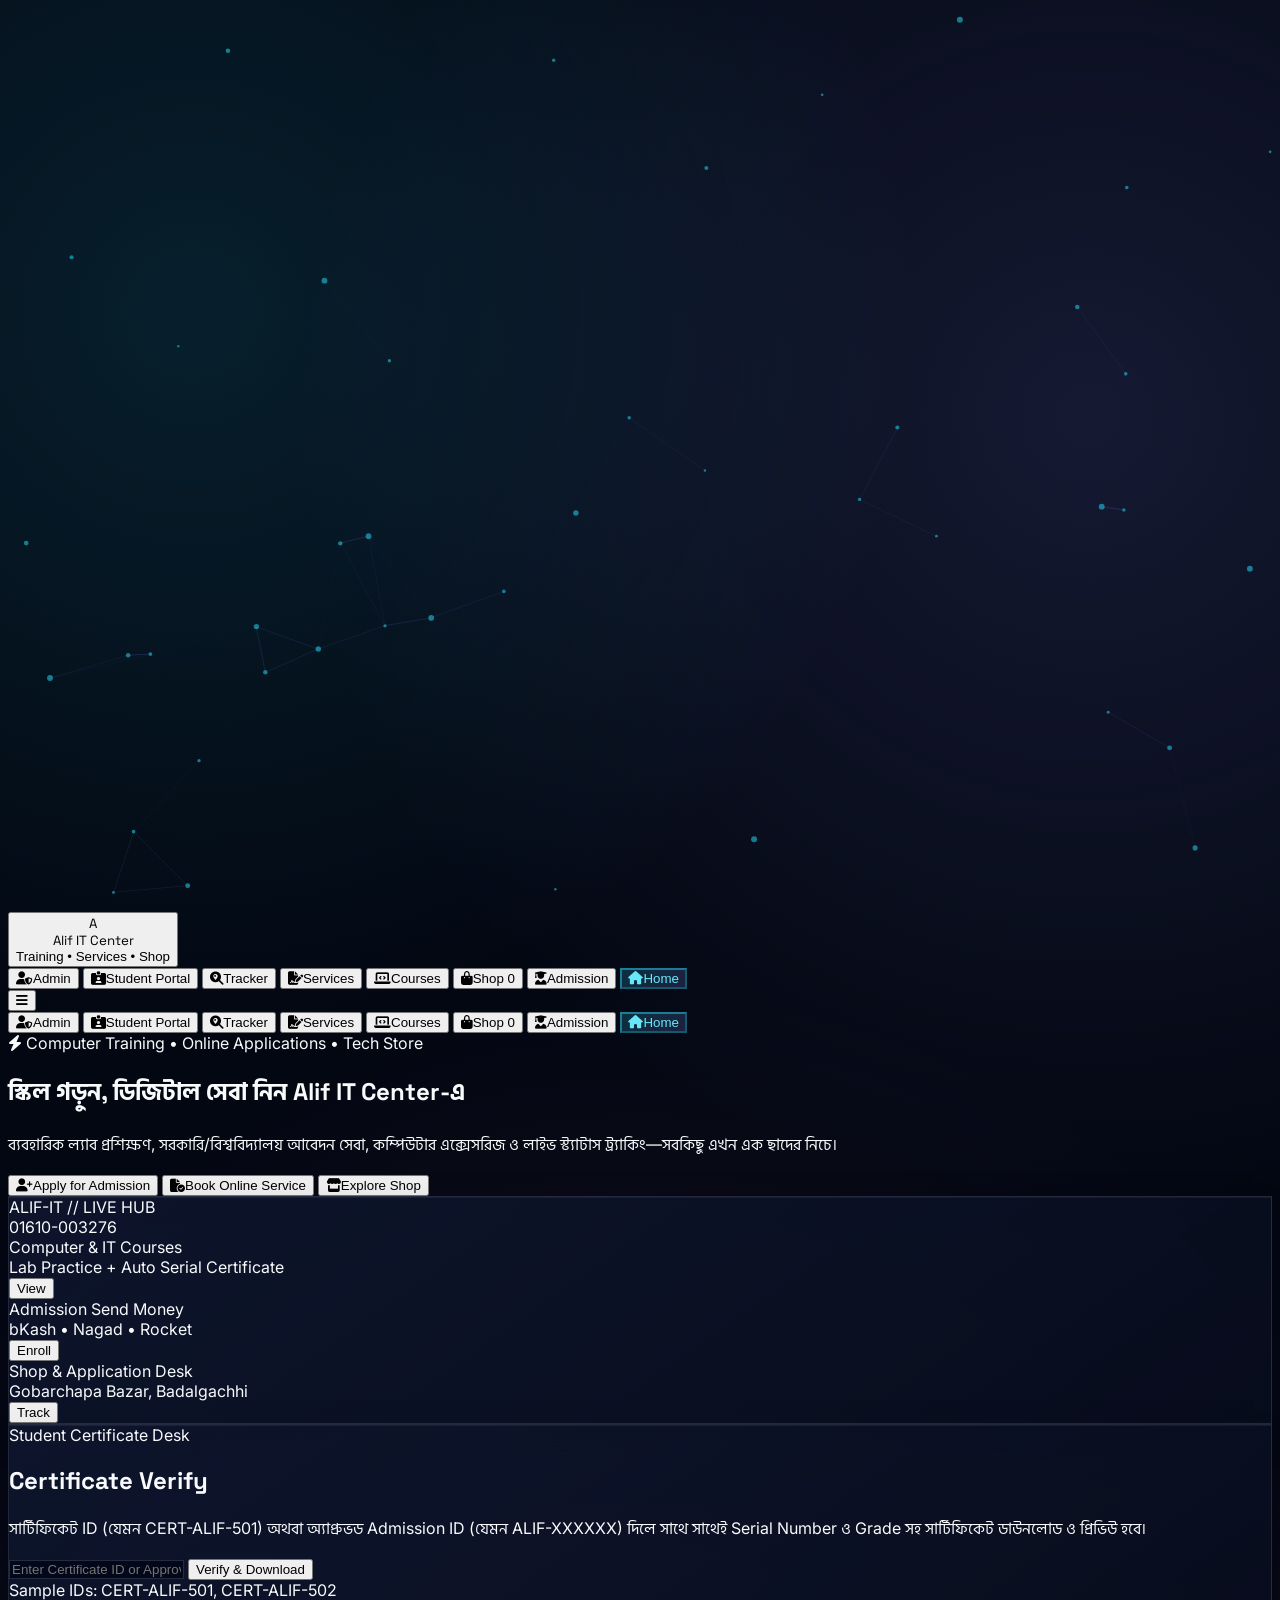
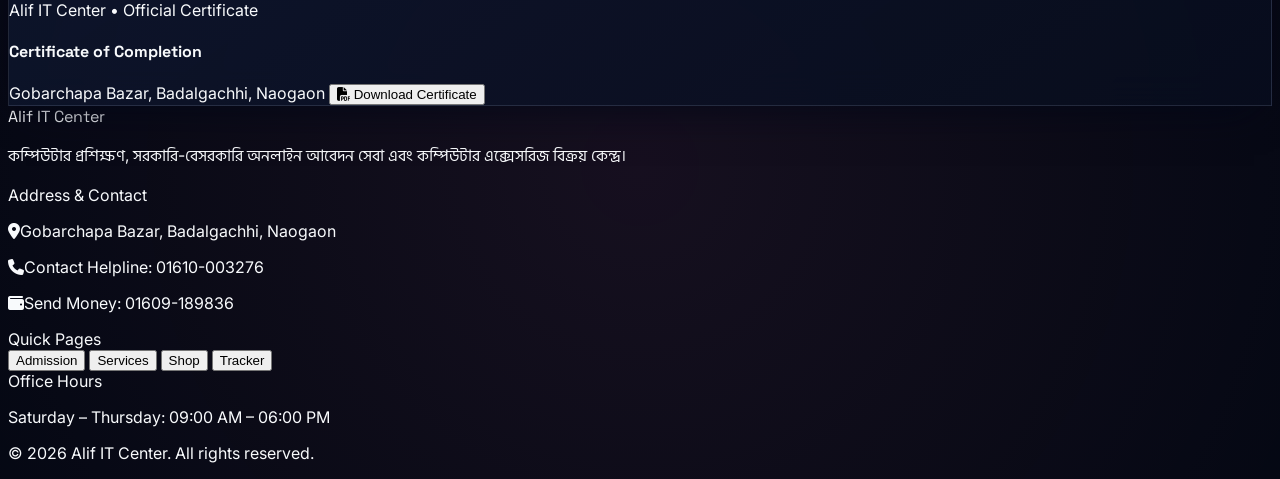
==== commit 05a946f5: "Add files via upload" ====
--- a/index.html
+++ b/index.html
@@ -1,295 +1,2383 @@
 <!DOCTYPE html>
-<html lang="bn">
+<html lang="en" class="dark scroll-smooth">
 <head>
   <meta charset="UTF-8" />
   <meta name="viewport" content="width=device-width, initial-scale=1.0" />
-  <title>ALIF IT CENTER | Digital • Innovation • Excellence</title>
-  <link rel="stylesheet" href="style.css" />
+  <title>Alif IT Center — Training, Online Services & Tech Shop</title>
+  <script src="https://cdn.tailwindcss.com"></script>
+  <link rel="preconnect" href="https://fonts.googleapis.com" />
+  <link rel="preconnect" href="https://fonts.gstatic.com" crossorigin />
+  <link href="https://fonts.googleapis.com/css2?family=Hind+Siliguri:wght@400;500;600;700&family=Inter:wght@400;500;600;700;800&family=Space+Grotesk:wght@600;700&display=swap" rel="stylesheet" />
+  <link rel="stylesheet" href="https://cdnjs.cloudflare.com/ajax/libs/font-awesome/6.5.2/css/all.min.css" />
+  <style>
+    :root {
+      --bg-primary: #030712;
+      --accent-cyan: #22d3ee;
+      --accent-indigo: #818cf8;
+      --panel-border: rgba(148, 163, 184, 0.18);
+    }
+
+    body {
+      font-family: 'Inter', 'Hind Siliguri', sans-serif;
+      background:
+        radial-gradient(circle at 15% 15%, rgba(34, 211, 238, 0.12), transparent 35%),
+        radial-gradient(circle at 85% 20%, rgba(129, 140, 248, 0.14), transparent 40%),
+        radial-gradient(circle at 50% 85%, rgba(244, 114, 182, 0.08), transparent 42%),
+        var(--bg-primary);
+      color: #f8fafc;
+      overflow-x: hidden;
+    }
+
+    .font-display {
+      font-family: 'Space Grotesk', 'Hind Siliguri', sans-serif;
+    }
+
+    .cyber-grid-overlay {
+      background-image:
+        linear-gradient(to right, rgba(34, 211, 238, 0.06) 1px, transparent 1px),
+        linear-gradient(to bottom, rgba(129, 140, 248, 0.06) 1px, transparent 1px);
+      background-size: 32px 32px;
+      mask-image: radial-gradient(circle at center, black 55%, transparent 95%);
+    }
+
+    .glass-panel {
+      background: linear-gradient(145deg, rgba(15, 23, 48, 0.86), rgba(8, 13, 29, 0.9));
+      backdrop-filter: blur(18px);
+      -webkit-backdrop-filter: blur(18px);
+      border: 1px solid var(--panel-border);
+      box-shadow: 0 18px 40px -18px rgba(2, 6, 23, 0.85), inset 0 1px 0 rgba(255, 255, 255, 0.06);
+      transition: transform 0.28s cubic-bezier(0.22, 1, 0.36, 1), border-color 0.28s ease;
+    }
+
+    .glass-panel:hover {
+      transform: translateY(-2px);
+      border-color: rgba(34, 211, 238, 0.4);
+    }
+
+    .cyber-input {
+      background: rgba(2, 6, 23, 0.88);
+      border: 1px solid rgba(148, 163, 184, 0.24);
+      transition: border-color 0.2s ease, box-shadow 0.2s ease;
+    }
+
+    .cyber-input:focus {
+      outline: none;
+      background: rgba(5, 12, 34, 0.96);
+      border-color: var(--accent-cyan);
+      box-shadow: 0 0 0 3px rgba(34, 211, 238, 0.18);
+    }
+
+    @keyframes floatSlow {
+      0%, 100% { transform: translateY(0px); }
+      50% { transform: translateY(-8px); }
+    }
+
+    @keyframes scanline {
+      0% { transform: translateY(-100%); }
+      100% { transform: translateY(320%); }
+    }
+
+    @keyframes pulseGlow {
+      0%, 100% { box-shadow: 0 0 18px rgba(34, 211, 238, 0.22); }
+      50% { box-shadow: 0 0 30px rgba(129, 140, 248, 0.36); }
+    }
+
+    @keyframes fadeInPage {
+      from { opacity: 0; transform: translateY(6px); }
+      to { opacity: 1; transform: translateY(0); }
+    }
+
+    .animate-scanline {
+      animation: scanline 4.2s linear infinite;
+    }
+
+    .page-section {
+      display: none;
+    }
+
+    .page-section.active {
+      display: block;
+      animation: fadeInPage 0.25s ease;
+    }
+
+    .nav-btn.active-nav {
+      background: linear-gradient(135deg, rgba(34, 211, 238, 0.2), rgba(129, 140, 248, 0.18));
+      color: #67e8f9;
+      border-color: rgba(34, 211, 238, 0.5);
+    }
+  </style>
 </head>
-<body data-page="home">
-  <div class="ambient-glow glow-blue"></div>
-  <div class="ambient-glow glow-cyan"></div>
-  <div class="ambient-glow glow-amber"></div>
-
-  <header class="site-header">
-    <div class="container header-inner">
-      <a href="#top" class="brand-box" data-section="home">
-        <span class="brand-mark">Ai</span>
-        <span class="brand-text">
-          <strong>ALIF IT CENTER</strong>
-          <small>Digital • Innovation • Excellence</small>
-        </span>
-      </a>
-
-      <nav class="main-nav" id="mainNav">
-        <button type="button" class="nav-btn active" data-section="home" data-bn="হোম" data-en="Home">হোম</button>
-        <button type="button" class="nav-btn" data-section="services" data-bn="সার্ভিসসমূহ" data-en="Services">সার্ভিসসমূহ</button>
-        <button type="button" class="nav-btn" data-section="courses" data-bn="কোর্সসমূহ" data-en="Courses">কোর্সসমূহ</button>
-        <button type="button" class="nav-btn" data-section="about" data-bn="আমাদের সম্পর্কে" data-en="About">আমাদের সম্পর্কে</button>
-        <a href="admission.html" class="nav-link-pill" data-bn="ভর্তি ও বুকিং" data-en="Admission">ভর্তি ও বুকিং</a>
+<body class="min-h-screen flex flex-col relative selection:bg-cyan-400 selection:text-slate-950">
+  <!-- Background Network Canvas & Grid -->
+  <canvas id="network-canvas" class="fixed inset-0 w-full h-full pointer-events-none z-0 opacity-75"></canvas>
+  <div class="fixed inset-0 cyber-grid-overlay pointer-events-none z-0"></div>
+
+  <!-- Toast Message Box -->
+  <div id="toast-box" class="fixed bottom-5 right-5 z-50 hidden max-w-sm rounded-2xl px-4 py-3 text-xs sm:text-sm font-semibold shadow-2xl border backdrop-blur-md transition-all"></div>
+
+  <!-- Navigation Header -->
+  <header class="sticky top-0 z-40 border-b border-cyan-500/15 bg-slate-950/85 backdrop-blur-xl shadow-lg shadow-slate-950/60">
+    <div class="max-w-7xl mx-auto px-4 sm:px-6 lg:px-8 h-16 flex items-center justify-between gap-3">
+      <!-- Brand Logo -->
+      <button type="button" onclick="navigateTo('home')" class="flex items-center gap-2.5 text-left group">
+        <div class="w-10 h-10 rounded-2xl bg-gradient-to-br from-cyan-400 via-sky-500 to-indigo-600 text-slate-950 font-display font-extrabold text-lg flex items-center justify-center shadow-lg shadow-cyan-500/25 group-hover:scale-105 transition">
+          A
+        </div>
+        <div>
+          <div class="font-display font-bold text-sm sm:text-base text-white leading-none">Alif IT Center</div>
+          <div class="text-[10px] font-mono text-cyan-300 mt-1">Training • Services • Shop</div>
+        </div>
+      </button>
+
+      <!-- Desktop Navigation -->
+      <nav class="hidden lg:flex items-center gap-1.5">
+        <button type="button" data-nav="admin" onclick="navigateTo('admin')" class="nav-btn px-3 py-2 rounded-xl border border-transparent text-xs font-semibold text-slate-300 hover:text-white hover:bg-slate-800/70 transition flex items-center gap-1.5">
+          <i class="fa-solid fa-user-shield text-amber-400"></i><span>Admin</span>
+        </button>
+        <button type="button" data-nav="student" onclick="navigateTo('student')" class="nav-btn px-3 py-2 rounded-xl border border-transparent text-xs font-semibold text-slate-300 hover:text-white hover:bg-slate-800/70 transition flex items-center gap-1.5">
+          <i class="fa-solid fa-id-card-clip text-teal-400"></i><span>Student Portal</span>
+        </button>
+        <button type="button" data-nav="tracker" onclick="navigateTo('tracker')" class="nav-btn px-3 py-2 rounded-xl border border-transparent text-xs font-semibold text-slate-300 hover:text-white hover:bg-slate-800/70 transition flex items-center gap-1.5">
+          <i class="fa-solid fa-magnifying-glass-location text-emerald-400"></i><span>Tracker</span>
+        </button>
+        <button type="button" data-nav="services" onclick="navigateTo('services')" class="nav-btn px-3 py-2 rounded-xl border border-transparent text-xs font-semibold text-slate-300 hover:text-white hover:bg-slate-800/70 transition flex items-center gap-1.5">
+          <i class="fa-solid fa-file-signature text-indigo-400"></i><span>Services</span>
+        </button>
+        <button type="button" data-nav="courses" onclick="navigateTo('courses')" class="nav-btn px-3 py-2 rounded-xl border border-transparent text-xs font-semibold text-slate-300 hover:text-white hover:bg-slate-800/70 transition flex items-center gap-1.5">
+          <i class="fa-solid fa-laptop-code text-purple-400"></i><span>Courses</span>
+        </button>
+        <button type="button" data-nav="shop" onclick="navigateTo('shop')" class="nav-btn px-3 py-2 rounded-xl border border-transparent text-xs font-semibold text-slate-300 hover:text-white hover:bg-slate-800/70 transition flex items-center gap-1.5">
+          <i class="fa-solid fa-bag-shopping text-pink-400"></i><span>Shop</span>
+          <span id="nav-cart-badge" class="px-1.5 py-0.5 rounded-full bg-cyan-500 text-slate-950 font-bold text-[10px]">0</span>
+        </button>
+        <button type="button" data-nav="admission" onclick="navigateTo('admission')" class="nav-btn px-3 py-2 rounded-xl border border-transparent text-xs font-semibold text-slate-300 hover:text-white hover:bg-slate-800/70 transition flex items-center gap-1.5">
+          <i class="fa-solid fa-user-graduate text-sky-400"></i><span>Admission</span>
+        </button>
+        <button type="button" data-nav="home" onclick="navigateTo('home')" class="nav-btn active-nav px-3 py-2 rounded-xl border border-transparent text-xs font-semibold text-slate-300 hover:text-white hover:bg-slate-800/70 transition flex items-center gap-1.5">
+          <i class="fa-solid fa-house text-cyan-400"></i><span>Home</span>
+        </button>
       </nav>
 
-      <div class="header-actions">
-        <button type="button" id="langToggle" class="lang-btn">EN / বাংলা</button>
-        <button type="button" id="menuToggle" class="menu-btn" aria-label="Menu">☰</button>
-      </div>
+      <!-- Mobile Menu Button -->
+      <button type="button" id="mobile-menu-btn" onclick="toggleMobileMenu()" class="lg:hidden p-2.5 rounded-xl bg-slate-900 border border-slate-800 text-slate-200 hover:text-cyan-300">
+        <i class="fa-solid fa-bars text-base"></i>
+      </button>
+    </div>
+
+    <!-- Mobile Dropdown Menu -->
+    <div id="mobile-menu" class="hidden lg:hidden border-t border-slate-800 bg-slate-950/95 px-4 py-3 space-y-1.5">
+      <button type="button" data-nav="admin" onclick="navigateTo('admin'); toggleMobileMenu(false)" class="nav-btn w-full px-3.5 py-2.5 rounded-xl text-left text-xs font-semibold text-slate-200 hover:bg-slate-800/70 flex items-center gap-2.5">
+        <i class="fa-solid fa-user-shield text-amber-400 w-4"></i><span>Admin</span>
+      </button>
+      <button type="button" data-nav="student" onclick="navigateTo('student'); toggleMobileMenu(false)" class="nav-btn w-full px-3.5 py-2.5 rounded-xl text-left text-xs font-semibold text-slate-200 hover:bg-slate-800/70 flex items-center gap-2.5">
+        <i class="fa-solid fa-id-card-clip text-teal-400 w-4"></i><span>Student Portal</span>
+      </button>
+      <button type="button" data-nav="tracker" onclick="navigateTo('tracker'); toggleMobileMenu(false)" class="nav-btn w-full px-3.5 py-2.5 rounded-xl text-left text-xs font-semibold text-slate-200 hover:bg-slate-800/70 flex items-center gap-2.5">
+        <i class="fa-solid fa-magnifying-glass-location text-emerald-400 w-4"></i><span>Tracker</span>
+      </button>
+      <button type="button" data-nav="services" onclick="navigateTo('services'); toggleMobileMenu(false)" class="nav-btn w-full px-3.5 py-2.5 rounded-xl text-left text-xs font-semibold text-slate-200 hover:bg-slate-800/70 flex items-center gap-2.5">
+        <i class="fa-solid fa-file-signature text-indigo-400 w-4"></i><span>Services</span>
+      </button>
+      <button type="button" data-nav="courses" onclick="navigateTo('courses'); toggleMobileMenu(false)" class="nav-btn w-full px-3.5 py-2.5 rounded-xl text-left text-xs font-semibold text-slate-200 hover:bg-slate-800/70 flex items-center gap-2.5">
+        <i class="fa-solid fa-laptop-code text-purple-400 w-4"></i><span>Courses</span>
+      </button>
+      <button type="button" data-nav="shop" onclick="navigateTo('shop'); toggleMobileMenu(false)" class="nav-btn w-full px-3.5 py-2.5 rounded-xl text-left text-xs font-semibold text-slate-200 hover:bg-slate-800/70 flex items-center justify-between">
+        <span class="flex items-center gap-2.5"><i class="fa-solid fa-bag-shopping text-pink-400 w-4"></i><span>Shop</span></span>
+        <span id="mobile-cart-badge" class="px-2 py-0.5 rounded-full bg-cyan-500 text-slate-950 font-bold text-[10px]">0</span>
+      </button>
+      <button type="button" data-nav="admission" onclick="navigateTo('admission'); toggleMobileMenu(false)" class="nav-btn w-full px-3.5 py-2.5 rounded-xl text-left text-xs font-semibold text-slate-200 hover:bg-slate-800/70 flex items-center gap-2.5">
+        <i class="fa-solid fa-user-graduate text-sky-400 w-4"></i><span>Admission</span>
+      </button>
+      <button type="button" data-nav="home" onclick="navigateTo('home'); toggleMobileMenu(false)" class="nav-btn active-nav w-full px-3.5 py-2.5 rounded-xl text-left text-xs font-semibold text-slate-200 hover:bg-slate-800/70 flex items-center gap-2.5">
+        <i class="fa-solid fa-house text-cyan-400 w-4"></i><span>Home</span>
+      </button>
     </div>
   </header>
 
-  <main id="top" class="container main-content">
-    <!-- NOTICE BANNER -->
-    <div id="siteNotice" class="notice-banner" role="region" aria-label="Notice">
-      <div class="notice-left">
-        <span class="notice-badge" data-bn="নোটিশ" data-en="NOTICE">নোটিশ</span>
-        <p id="noticeText">নতুন ব্যাচে ভর্তি চলছে! বিস্তারিত জানতে 01610-003276 নম্বরে কল করুন।</p>
-      </div>
-      <div class="notice-right">
-        <a id="noticeLinkBtn" href="admission.html" class="notice-cta" data-bn="এখনই ভর্তি হন →" data-en="Apply Now →">
-          এখনই ভর্তি হন →
-        </a>
-        <button type="button" id="closeNoticeBtn" class="notice-close" aria-label="Close notice">✕</button>
-      </div>
-    </div>
-
-    <!-- HOME SECTION -->
-    <section id="home" class="page-section active">
-      <div class="hero-card">
-        <div class="hero-content">
-          <span class="badge-pill" data-bn="গোবরচাপা বাজার, বদলগাছী, নওগাঁ" data-en="Gobarchapa Bazar, Badalgachhi, Naogaon">
-            গোবরচাপা বাজার, বদলগাছী, নওগাঁ
-          </span>
-          <h1 data-bn="দক্ষতা গড়ুন, ডিজিটাল যুগে এগিয়ে যান" data-en="Build Practical Skills, Lead in the Digital Era">
-            দক্ষতা গড়ুন, ডিজিটাল যুগে এগিয়ে যান
-          </h1>
-          <p class="hero-desc"
-             data-bn="ALIF IT CENTER-এ রয়েছে বেসিক কম্পিউটার ও অফিস অ্যাপ্লিকেশন, গ্রাফিক ডিজাইন, ওয়েব ডিজাইন, ডেটাবেজ প্রোগ্রামিং ও ডেটা অ্যানালাইসিস কোর্স এবং দ্রুত অনলাইন, ফটো স্টুডিও (<100KB রিসাইজ) ও ডকুমেন্ট সেবা।"
-             data-en="ALIF IT CENTER offers Basic Computer & Office Applications, Graphic Design, Web Design, Database Programming, Data Analysis, plus fast online, photo studio (<100KB resize), and document services.">
-            ALIF IT CENTER-এ রয়েছে বেসিক কম্পিউটার ও অফিস অ্যাপ্লিকেশন, গ্রাফিক ডিজাইন, ওয়েব ডিজাইন, ডেটাবেজ প্রোগ্রামিং ও ডেটা অ্যানালাইসিস কোর্স এবং দ্রুত অনলাইন, ফটো স্টুডিও (&lt;100KB রিসাইজ) ও ডকুমেন্ট সেবা।
-          </p>
-
-          <div class="hero-cta-row">
-            <a href="admission.html" class="btn btn-primary" data-bn="এখনই ভর্তি / বুকিং করুন" data-en="Apply or Book Now">
-              এখনই ভর্তি / বুকিং করুন
-            </a>
-            <button type="button" class="btn btn-secondary" data-section="courses" data-bn="কোর্স দেখুন" data-en="Explore Courses">
-              কোর্স দেখুন
-            </button>
-            <a href="tel:01610003276" class="btn btn-outline">📞 01610-003276</a>
+  <!-- Main Content -->
+  <main class="relative z-10 flex-grow">
+    <!-- ==================== 1. HOME PAGE ==================== -->
+    <section id="page-home" class="page-section active py-10 sm:py-14">
+      <div class="max-w-7xl mx-auto px-4 sm:px-6 lg:px-8">
+        <div class="grid lg:grid-cols-12 gap-8 items-center">
+          <div class="lg:col-span-7 space-y-5">
+            <div class="inline-flex items-center gap-2 px-3.5 py-1.5 rounded-full bg-cyan-500/10 border border-cyan-400/30 text-cyan-300 text-xs font-semibold">
+              <i class="fa-solid fa-bolt"></i>
+              <span>Computer Training • Online Applications • Tech Store</span>
+            </div>
+            <h1 class="font-display text-3xl sm:text-5xl font-extrabold leading-tight text-white">
+              স্কিল গড়ুন, ডিজিটাল সেবা নিন <span class="text-transparent bg-clip-text bg-gradient-to-r from-cyan-300 via-sky-400 to-indigo-400">Alif IT Center</span>-এ
+            </h1>
+            <p class="text-slate-300 text-sm sm:text-base leading-relaxed max-w-2xl">
+              ব্যবহারিক ল্যাব প্রশিক্ষণ, সরকারি/বিশ্ববিদ্যালয় আবেদন সেবা, কম্পিউটার এক্সেসরিজ ও লাইভ স্ট্যাটাস ট্র্যাকিং—সবকিছু এখন এক ছাদের নিচে।
+            </p>
+            <div class="flex flex-wrap gap-3 pt-1">
+              <button type="button" onclick="navigateTo('admission')" class="px-6 py-3.5 rounded-2xl bg-gradient-to-r from-cyan-400 via-sky-500 to-indigo-600 text-slate-950 font-bold text-xs sm:text-sm shadow-lg shadow-cyan-500/25 hover:opacity-95 transition flex items-center gap-2">
+                <i class="fa-solid fa-user-plus"></i><span>Apply for Admission</span>
+              </button>
+              <button type="button" onclick="navigateTo('services')" class="px-6 py-3.5 rounded-2xl bg-slate-900/90 border border-slate-700 hover:border-cyan-400/50 text-white font-bold text-xs sm:text-sm transition flex items-center gap-2">
+                <i class="fa-solid fa-file-circle-check text-cyan-300"></i><span>Book Online Service</span>
+              </button>
+              <button type="button" onclick="navigateTo('shop')" class="px-6 py-3.5 rounded-2xl bg-slate-900/90 border border-slate-700 hover:border-pink-400/50 text-white font-bold text-xs sm:text-sm transition flex items-center gap-2">
+                <i class="fa-solid fa-store text-pink-400"></i><span>Explore Shop</span>
+              </button>
+            </div>
+          </div>
+
+          <div class="lg:col-span-5">
+            <div class="glass-panel rounded-3xl p-6 shadow-2xl border-cyan-400/35 relative overflow-hidden" style="animation: floatSlow 5.2s ease-in-out infinite, pulseGlow 4s ease-in-out infinite;">
+              <div class="absolute inset-x-0 h-16 bg-gradient-to-b from-cyan-400/20 via-indigo-400/10 to-transparent pointer-events-none animate-scanline"></div>
+              <div class="flex items-center justify-between pb-4 mb-4 border-b border-slate-800">
+                <div class="flex items-center gap-2">
+                  <span class="w-2.5 h-2.5 rounded-full bg-emerald-400"></span>
+                  <span class="text-xs font-mono text-cyan-300 font-bold">ALIF-IT // LIVE HUB</span>
+                </div>
+                <span class="text-[11px] font-mono text-slate-400">01610-003276</span>
+              </div>
+              <div class="space-y-3.5 text-xs sm:text-sm">
+                <div class="p-3.5 rounded-2xl bg-slate-950/80 border border-slate-800 flex items-center justify-between">
+                  <div>
+                    <div class="text-slate-400 text-xs">Computer & IT Courses</div>
+                    <div class="font-bold text-white mt-0.5">Lab Practice + Auto Serial Certificate</div>
+                  </div>
+                  <button type="button" onclick="navigateTo('courses')" class="px-3 py-1.5 rounded-xl bg-cyan-500/15 text-cyan-300 font-bold text-xs hover:bg-cyan-500/25">View</button>
+                </div>
+                <div class="p-3.5 rounded-2xl bg-slate-950/80 border border-slate-800 flex items-center justify-between">
+                  <div>
+                    <div class="text-slate-400 text-xs">Admission Send Money</div>
+                    <div class="font-mono font-bold text-emerald-300 mt-0.5">bKash • Nagad • Rocket</div>
+                  </div>
+                  <button type="button" onclick="navigateTo('admission')" class="px-3 py-1.5 rounded-xl bg-emerald-500/15 text-emerald-300 font-bold text-xs hover:bg-emerald-500/25">Enroll</button>
+                </div>
+                <div class="p-3.5 rounded-2xl bg-slate-950/80 border border-slate-800 flex items-center justify-between">
+                  <div>
+                    <div class="text-slate-400 text-xs">Shop & Application Desk</div>
+                    <div class="font-bold text-indigo-300 mt-0.5">Gobarchapa Bazar, Badalgachhi</div>
+                  </div>
+                  <button type="button" onclick="navigateTo('services')" class="px-3 py-1.5 rounded-xl bg-indigo-500/15 text-indigo-300 font-bold text-xs hover:bg-indigo-500/25">Track</button>
+                </div>
+              </div>
+            </div>
           </div>
         </div>
 
-        <div class="hero-visual">
-          <div class="logo-showcase">
-            <img src="logo.svg" alt="ALIF IT CENTER Logo" class="hero-logo-img" />
-          </div>
-          <div class="quick-info-box">
-            <div class="info-line">
-              <strong data-bn="ঠিকানা:" data-en="Address:">ঠিকানা:</strong>
-              <span>Gobarchapa Bazar, Badalgachhi, Naogaon</span>
-            </div>
-            <div class="info-line">
-              <strong data-bn="ফোন:" data-en="Phone:">ফোন:</strong>
-              <a href="tel:01610003276">01610-003276</a>
-            </div>
-            <div class="info-line">
-              <strong data-bn="Send Money:" data-en="Send Money:">Send Money:</strong>
-              <span>01609189836 (bKash / Nagad / Rocket)</span>
-            </div>
-          </div>
-        </div>
-      </div>
-
-      <div class="stats-grid">
-        <div class="stat-card accent-blue">
-          <h3>05+</h3>
-          <p data-bn="ক্যারিয়ার ও স্কিল কোর্স" data-en="Career & Skill Tracks">ক্যারিয়ার ও স্কিল কোর্স</p>
-        </div>
-        <div class="stat-card accent-cyan">
-          <h3>&lt;100KB</h3>
-          <p data-bn="পোর্টাল উপযোগী ফটো ও ফাইল রিসাইজ" data-en="Portal-Ready Photo & File Resize">পোর্টাল উপযোগী ফটো ও ফাইল রিসাইজ</p>
-        </div>
-        <div class="stat-card accent-amber">
-          <h3>100%</h3>
-          <p data-bn="হাতে-কলমে প্র্যাকটিক্যাল ল্যাব" data-en="Hands-On Practical Lab">হাতে-কলমে প্র্যাকটিক্যাল ল্যাব</p>
-        </div>
-        <div class="stat-card accent-emerald">
-          <h3>24/7</h3>
-          <p data-bn="অনলাইন গাইড ও সাপোর্ট সুবিধা" data-en="Online Guidance & Support">অনলাইন গাইড ও সাপোর্ট সুবিধা</p>
+        <!-- Home Page Certificate Verification & Instant Download -->
+        <div class="mt-12 glass-panel rounded-3xl p-6 sm:p-8 border-purple-500/30 space-y-5">
+          <div class="grid md:grid-cols-12 gap-5 items-center">
+            <div class="md:col-span-5 space-y-1">
+              <span class="text-[11px] font-bold uppercase tracking-wider text-purple-300">Student Certificate Desk</span>
+              <h2 class="font-display text-xl sm:text-2xl font-bold text-white">Certificate Verify</h2>
+              <p class="text-xs text-slate-400">
+                সার্টিফিকেট ID (যেমন <span class="font-mono text-purple-300">CERT-ALIF-501</span>) অথবা অ্যাপ্রুভড Admission ID (যেমন <span class="font-mono text-cyan-300">ALIF-XXXXXX</span>) দিলে সাথে সাথেই Serial Number ও Grade সহ সার্টিফিকেট ডাউনলোড ও প্রিভিউ হবে।
+              </p>
+            </div>
+            <div class="md:col-span-7 space-y-2.5">
+              <div class="flex gap-2">
+                <input type="text" id="adm-cert-input" placeholder="Enter Certificate ID or Approved Admission ID" class="cyber-input flex-grow rounded-xl px-4 py-2.5 text-xs sm:text-sm text-white font-mono uppercase" />
+                <button type="button" onclick="verifyAdmissionCertificate()" class="px-5 py-2.5 rounded-xl bg-purple-600 hover:bg-purple-500 text-white font-bold text-xs sm:text-sm shrink-0 transition">
+                  Verify & Download
+                </button>
+              </div>
+              <div id="adm-cert-result" class="p-3 rounded-xl bg-slate-950/85 border border-slate-800 text-xs text-slate-400">
+                Sample IDs: <span class="font-mono text-purple-300">CERT-ALIF-501</span>, <span class="font-mono text-purple-300">CERT-ALIF-502</span>
+              </div>
+            </div>
+          </div>
+
+          <div id="adm-cert-pdf-preview" class="hidden rounded-2xl bg-white text-slate-900 p-5 sm:p-6 border-2 border-purple-500 shadow-2xl space-y-4">
+            <div class="flex flex-col sm:flex-row sm:items-center justify-between gap-2 pb-3 border-b border-slate-200">
+              <div>
+                <div class="text-[11px] font-bold uppercase tracking-widest text-purple-700">Alif IT Center • Official Certificate</div>
+                <h4 class="font-display text-xl sm:text-2xl font-extrabold text-slate-900 mt-0.5">Certificate of Completion</h4>
+              </div>
+              <div class="text-left sm:text-right text-xs text-slate-600">
+                <div id="cert-pdf-serial" class="font-mono font-extrabold text-slate-900 bg-purple-100 px-2.5 py-0.5 rounded-md inline-block mb-1"></div>
+                <div id="cert-pdf-id" class="font-mono font-bold text-purple-700"></div>
+                <div id="cert-pdf-status" class="font-semibold text-emerald-700"></div>
+              </div>
+            </div>
+            <div id="cert-pdf-body" class="grid sm:grid-cols-2 lg:grid-cols-3 gap-3 text-xs sm:text-sm text-slate-800"></div>
+            <div class="flex flex-wrap items-center justify-between gap-2 pt-3 border-t border-slate-200">
+              <span class="text-[11px] text-slate-500">Gobarchapa Bazar, Badalgachhi, Naogaon</span>
+              <button type="button" id="cert-pdf-print-btn" class="px-4 py-2 rounded-xl bg-purple-700 hover:bg-purple-600 text-white font-bold text-xs transition flex items-center gap-1.5">
+                <i class="fa-solid fa-file-pdf"></i> Download Certificate
+              </button>
+            </div>
+          </div>
         </div>
       </div>
     </section>
 
-    <!-- SERVICES SECTION -->
-    <section id="services" class="page-section">
-      <div class="section-head">
-        <h2 data-bn="আমাদের সার্ভিসসমূহ" data-en="Our Services">আমাদের সার্ভিসসমূহ</h2>
-        <p data-bn="ক্যাটাগরি অনুযায়ী প্রয়োজনীয় সেবা বেছে নিন" data-en="Filter services by category">ক্যাটাগরি অনুযায়ী প্রয়োজনীয় সেবা বেছে নিন</p>
-      </div>
-
-      <div class="filter-bar">
-        <button type="button" class="filter-btn active" data-filter="all" data-bn="সব সেবা" data-en="All Services">সব সেবা</button>
-        <button type="button" class="filter-btn" data-filter="online" data-bn="অনলাইন ও ডকুমেন্ট" data-en="Online & Docs">অনলাইন ও ডকুমেন্ট</button>
-        <button type="button" class="filter-btn" data-filter="studio" data-bn="ফটো স্টুডিও ও প্রিন্ট" data-en="Studio & Print">ফটো স্টুডিও ও প্রিন্ট</button>
-        <button type="button" class="filter-btn" data-filter="design" data-bn="গ্রাফিক ও ওয়েব" data-en="Design & Web">গ্রাফিক ও ওয়েব</button>
-      </div>
-
-      <div class="cards-grid">
-        <article class="service-card accent-blue" data-category="online">
-          <span class="tag" data-bn="অনলাইন সার্ভিস" data-en="Online Service">অনলাইন সার্ভিস</span>
-          <h3 data-bn="অনলাইন আবেদন ও ফর্ম ফিলাপ" data-en="Online Applications & Forms">অনলাইন আবেদন ও ফর্ম ফিলাপ</h3>
-          <p data-bn="চাকরি, ভর্তি ও বিভিন্ন অনলাইন পোর্টালের আবেদন এবং সিভি তৈরি।" data-en="Job, admission, and portal applications plus CV preparation.">চাকরি, ভর্তি ও বিভিন্ন অনলাইন পোর্টালের আবেদন এবং সিভি তৈরি।</p>
-        </article>
-
-        <article class="service-card accent-cyan" data-category="online">
-          <span class="tag" data-bn="ডকুমেন্ট প্রসেসিং" data-en="Document Processing">ডকুমেন্ট প্রসেসিং</span>
-          <h3 data-bn="পিডিএফ, এডিট-লক ও টাইপিং" data-en="PDF, Edit-Lock & Typing">পিডিএফ, এডিট-লক ও টাইপিং</h3>
-          <p data-bn="Word/PDF তৈরি, মার্জ/স্প্লিট, ডকুমেন্ট সুরক্ষা এবং বিজয় ও অভ্র টাইপিং।" data-en="Word/PDF creation, merge/split, document protection, and Bijoy/Avro typing.">Word/PDF তৈরি, মার্জ/স্প্লিট, ডকুমেন্ট সুরক্ষা এবং বিজয় ও অভ্র টাইপিং।</p>
-        </article>
-
-        <article class="service-card accent-amber" data-category="studio">
-          <span class="tag" data-bn="ফটো স্টুডিও" data-en="Photo Studio">ফটো স্টুডিও</span>
-          <h3 data-bn="পাসপোর্ট ছবি ও <100KB রিসাইজ" data-en="Passport Photo & <100KB Resize">পাসপোর্ট ছবি ও &lt;100KB রিসাইজ</h3>
-          <p data-bn="নির্ধারিত সাইজ ও ব্যাকগ্রাউন্ডে ছবি তৈরি এবং পোর্টালের জন্য ১০০ কেবির নিচে ফাইল অপটিমাইজেশন।" data-en="Standardized portraits and under-100KB image/file resizing for online portals.">নির্ধারিত সাইজ ও ব্যাকগ্রাউন্ডে ছবি তৈরি এবং পোর্টালের জন্য ১০০ কেবির নিচে ফাইল অপটিমাইজেশন।</p>
-        </article>
-
-        <article class="service-card accent-emerald" data-category="studio">
-          <span class="tag" data-bn="প্রিন্ট ও স্ক্যান" data-en="Print & Scan">প্রিন্ট ও স্ক্যান</span>
-          <h3 data-bn="হাই-কোয়ালিটি প্রিন্ট ও স্ক্যানিং" data-en="High-Quality Print & Scan">হাই-কোয়ালিটি প্রিন্ট ও স্ক্যানিং</h3>
-          <p data-bn="ডকুমেন্ট ও ছবি প্রিন্ট, স্ক্যান এবং ফাইল গোছানোর নির্ভরযোগ্য সেবা।" data-en="Reliable document and photo printing, scanning, and file organization.">ডকুমেন্ট ও ছবি প্রিন্ট, স্ক্যান এবং ফাইল গোছানোর নির্ভরযোগ্য সেবা।</p>
-        </article>
-
-        <article class="service-card accent-blue" data-category="design">
-          <span class="tag" data-bn="গ্রাফিক ডিজাইন" data-en="Graphic Design">গ্রাফিক ডিজাইন</span>
-          <h3 data-bn="ব্যানার, ভিজিটিং কার্ড ও প্যাড" data-en="Banners, Cards & Pads">ব্যানার, ভিজিটিং কার্ড ও প্যাড</h3>
-          <p data-bn="লোগো, ফেসবুক পোস্ট, ব্যানার, ভিজিটিং কার্ড ও প্রিন্ট-রেডি লেআউট ডিজাইন।" data-en="Logo, social media post, banner, visiting card, and print-ready layouts.">লোগো, ফেসবুক পোস্ট, ব্যানার, ভিজিটিং কার্ড ও প্রিন্ট-রেডি লেআউট ডিজাইন।</p>
-        </article>
-
-        <article class="service-card accent-cyan" data-category="design">
-          <span class="tag" data-bn="ওয়েব ও ডেটা" data-en="Web & Data">ওয়েব ও ডেটা</span>
-          <h3 data-bn="ওয়েবসাইট ও ডেটা শিট সলিউশন" data-en="Websites & Data Sheets">ওয়েবসাইট ও ডেটা শিট সলিউশন</h3>
-          <p data-bn="রেসপনসিভ ওয়েবসাইট এবং এক্সেল/ডেটাবেজ ভিত্তিক সহজ সিস্টেম তৈরি।" data-en="Responsive websites and Excel/database-backed practical solutions.">রেসপনসিভ ওয়েবসাইট এবং এক্সেল/ডেটাবেজ ভিত্তিক সহজ সিস্টেম তৈরি।</p>
-        </article>
+    <!-- ==================== 2. ADMISSION PAGE ==================== -->
+    <section id="page-admission" class="page-section py-10 sm:py-14">
+      <div class="max-w-5xl mx-auto px-4 sm:px-6 lg:px-8 space-y-6">
+        <div class="glass-panel rounded-3xl p-6 sm:p-8">
+          <div class="flex flex-col sm:flex-row sm:items-center justify-between gap-3 pb-5 mb-6 border-b border-slate-800">
+            <div>
+              <span class="text-xs font-bold uppercase tracking-wider text-cyan-300">Student Enrollment</span>
+              <h2 class="font-display text-2xl sm:text-3xl font-bold text-white mt-0.5">Admission Form</h2>
+            </div>
+            <div class="p-3 rounded-2xl bg-slate-950/90 border border-emerald-500/30 text-xs">
+              <div class="text-slate-400">Selected Course Fee</div>
+              <div id="adm-selected-fee-display" class="font-mono font-bold text-emerald-300 text-sm mt-0.5">৳2,500</div>
+            </div>
+          </div>
+
+          <form id="admission-form" onsubmit="handleAdmissionSubmit(event)" class="space-y-6">
+            <div class="grid sm:grid-cols-2 lg:grid-cols-3 gap-4">
+              <div>
+                <label class="block text-xs font-semibold text-slate-300 mb-1.5">Course *</label>
+                <select id="adm-course" onchange="syncCourseFee()" required class="cyber-input w-full rounded-xl px-3.5 py-2.5 text-xs sm:text-sm text-white">
+                  <option value="Office Application (MS Word, Excel, PowerPoint)" data-fee="2500">Office Application — ৳2,500</option>
+                  <option value="Graphics Design & Branding" data-fee="4000">Graphics Design — ৳4,000</option>
+                  <option value="Web Design & Frontend" data-fee="5000">Web Design — ৳5,000</option>
+                  <option value="Database Programming & Data Analysis (6 Months)" data-fee="6500">Database Programming & Data Analysis (6 Months) — ৳6,500</option>
+                  <option value="Computer Fundamentals & Typing" data-fee="1800">Computer Fundamentals — ৳1,800</option>
+                </select>
+              </div>
+
+              <div>
+                <label class="block text-xs font-semibold text-slate-300 mb-1.5">Preferred Shift *</label>
+                <select id="adm-shift" required class="cyber-input w-full rounded-xl px-3.5 py-2.5 text-xs sm:text-sm text-white">
+                  <option value="Morning (09:00 AM - 11:00 AM)">Morning (09:00 AM - 11:00 AM)</option>
+                  <option value="Day (11:30 AM - 01:30 PM)">Day (11:30 AM - 01:30 PM)</option>
+                  <option value="Afternoon (02:30 PM - 04:30 PM)">Afternoon (02:30 PM - 04:30 PM)</option>
+                </select>
+              </div>
+
+              <div>
+                <label class="block text-xs font-semibold text-slate-300 mb-1.5">Board / Exam *</label>
+                <select id="adm-board" required class="cyber-input w-full rounded-xl px-3.5 py-2.5 text-xs sm:text-sm text-white">
+                  <option value="SSC">SSC</option>
+                  <option value="HSC">HSC</option>
+                  <option value="Dakhil">Dakhil</option>
+                  <option value="Alim">Alim</option>
+                  <option value="Honours / Degree">Honours / Degree</option>
+                </select>
+              </div>
+
+              <div>
+                <label class="block text-xs font-semibold text-slate-300 mb-1.5">Board Roll Number *</label>
+                <input type="text" id="adm-roll" required placeholder="e.g. 123456" class="cyber-input w-full rounded-xl px-3.5 py-2.5 text-xs sm:text-sm text-white" />
+              </div>
+
+              <div>
+                <label class="block text-xs font-semibold text-slate-300 mb-1.5">Registration Number *</label>
+                <input type="text" id="adm-reg" required placeholder="e.g. 1810987654" class="cyber-input w-full rounded-xl px-3.5 py-2.5 text-xs sm:text-sm text-white" />
+              </div>
+
+              <div>
+                <label class="block text-xs font-semibold text-slate-300 mb-1.5">Passing Year *</label>
+                <input type="text" id="adm-passing-year" required placeholder="e.g. 2024" class="cyber-input w-full rounded-xl px-3.5 py-2.5 text-xs sm:text-sm text-white" />
+              </div>
+
+              <div>
+                <label class="block text-xs font-semibold text-slate-300 mb-1.5">Student Full Name *</label>
+                <input type="text" id="adm-name" required placeholder="Full Name" class="cyber-input w-full rounded-xl px-3.5 py-2.5 text-xs sm:text-sm text-white" />
+              </div>
+
+              <div>
+                <label class="block text-xs font-semibold text-slate-300 mb-1.5">Father's Name *</label>
+                <input type="text" id="adm-father" required placeholder="Father's Name" class="cyber-input w-full rounded-xl px-3.5 py-2.5 text-xs sm:text-sm text-white" />
+              </div>
+
+              <div>
+                <label class="block text-xs font-semibold text-slate-300 mb-1.5">Mother's Name *</label>
+                <input type="text" id="adm-mother" required placeholder="Mother's Name" class="cyber-input w-full rounded-xl px-3.5 py-2.5 text-xs sm:text-sm text-white" />
+              </div>
+
+              <div>
+                <label class="block text-xs font-semibold text-slate-300 mb-1.5">Student Mobile *</label>
+                <input type="tel" id="adm-phone" required placeholder="01XXXXXXXXX" class="cyber-input w-full rounded-xl px-3.5 py-2.5 text-xs sm:text-sm text-white" />
+              </div>
+
+              <div>
+                <label class="block text-xs font-semibold text-slate-300 mb-1.5">Guardian Mobile *</label>
+                <input type="tel" id="adm-guardian-phone" required placeholder="01XXXXXXXXX" class="cyber-input w-full rounded-xl px-3.5 py-2.5 text-xs sm:text-sm text-white" />
+              </div>
+
+              <div>
+                <label class="block text-xs font-semibold text-slate-300 mb-1.5">Student Photo *</label>
+                <input type="file" id="adm-photo" accept="image/*" onchange="handlePhotoPreview(event)" required class="cyber-input w-full rounded-xl px-3 py-2 text-xs text-slate-300" />
+              </div>
+            </div>
+
+            <div class="grid sm:grid-cols-12 gap-4 items-center">
+              <div class="sm:col-span-9">
+                <label class="block text-xs font-semibold text-slate-300 mb-1.5">Present Address *</label>
+                <input type="text" id="adm-address" required placeholder="Village, Post Office, Upazila, District" class="cyber-input w-full rounded-xl px-3.5 py-2.5 text-xs sm:text-sm text-white" />
+              </div>
+              <div class="sm:col-span-3 flex items-center gap-3 p-2.5 rounded-2xl bg-slate-950/80 border border-slate-800">
+                <img id="adm-photo-preview" src="https://placehold.co/80x96/0f172a/38bdf8?text=Photo" alt="Student Preview" class="w-14 h-16 rounded-xl object-cover border border-slate-700" />
+                <div class="text-[11px] text-slate-400">Passport size preview</div>
+              </div>
+            </div>
+
+            <!-- Send Money Payment Box -->
+            <div class="p-5 rounded-2xl bg-slate-950/90 border border-emerald-500/30 space-y-4">
+              <div class="flex flex-col sm:flex-row sm:items-center justify-between gap-3">
+                <div>
+                  <div class="text-xs font-bold uppercase tracking-wider text-emerald-300">Send Money Payment (bKash • Nagad • Rocket)</div>
+                  <div class="text-xs text-slate-400 mt-0.5">Send Money to <span class="font-mono font-bold text-white text-sm">01609-189836</span> and enter TrxID below.</div>
+                </div>
+                <button type="button" onclick="copyText('01609189836', 'Send Money number 01609-189836 copied!')" class="px-3.5 py-2 rounded-xl bg-emerald-500/15 hover:bg-emerald-500/25 border border-emerald-400/30 text-emerald-300 text-xs font-bold flex items-center gap-1.5 self-start sm:self-auto">
+                  <i class="fa-regular fa-copy"></i><span>Copy 01609-189836</span>
+                </button>
+              </div>
+
+              <div class="grid sm:grid-cols-2 lg:grid-cols-4 gap-4">
+                <div>
+                  <label class="block text-xs font-semibold text-slate-300 mb-1.5">Payment Method *</label>
+                  <select id="adm-pay-method" required class="cyber-input w-full rounded-xl px-3.5 py-2.5 text-xs sm:text-sm text-white">
+                    <option value="bKash">bKash</option>
+                    <option value="Nagad">Nagad</option>
+                    <option value="Rocket">Rocket</option>
+                  </select>
+                </div>
+                <div>
+                  <label class="block text-xs font-semibold text-slate-300 mb-1.5">Sender Number *</label>
+                  <input type="tel" id="adm-sender-num" required placeholder="01XXXXXXXXX" class="cyber-input w-full rounded-xl px-3.5 py-2.5 text-xs sm:text-sm text-white" />
+                </div>
+                <div>
+                  <label class="block text-xs font-semibold text-slate-300 mb-1.5">Amount Paid (৳) *</label>
+                  <input type="number" id="adm-amount" min="100" required class="cyber-input w-full rounded-xl px-3.5 py-2.5 text-xs sm:text-sm text-white font-mono" />
+                </div>
+                <div>
+                  <label class="block text-xs font-semibold text-slate-300 mb-1.5">Transaction ID (TrxID) *</label>
+                  <input type="text" id="adm-trxid" required placeholder="e.g. 9X7K2L4M" class="cyber-input w-full rounded-xl px-3.5 py-2.5 text-xs sm:text-sm text-white font-mono uppercase" />
+                </div>
+              </div>
+            </div>
+
+            <div class="flex justify-end">
+              <button type="submit" class="w-full sm:w-auto px-8 py-3.5 rounded-2xl bg-gradient-to-r from-cyan-400 via-sky-500 to-indigo-600 text-slate-950 font-bold text-xs sm:text-sm shadow-lg shadow-cyan-500/25 hover:opacity-95 transition flex items-center justify-center gap-2">
+                <i class="fa-solid fa-paper-plane"></i><span>Submit Admission Request</span>
+              </button>
+            </div>
+          </form>
+
+          <!-- Admission Receipt & Downloads -->
+          <div id="admission-receipt" class="hidden mt-8 p-6 rounded-2xl bg-slate-950 border border-cyan-500/40 space-y-4">
+            <div class="flex flex-col sm:flex-row sm:items-center justify-between gap-2 pb-3 border-b border-slate-800">
+              <div>
+                <span class="text-[11px] font-mono uppercase text-cyan-300">Admission Application Submitted</span>
+                <h3 id="rec-id" class="font-display text-xl font-bold text-white"></h3>
+              </div>
+              <span id="rec-status" class="px-3 py-1 rounded-full bg-amber-500/15 text-amber-300 border border-amber-400/30 text-xs font-bold self-start"></span>
+            </div>
+            <div id="rec-details" class="grid sm:grid-cols-2 lg:grid-cols-3 gap-3 text-xs text-slate-300"></div>
+            <div class="flex flex-wrap gap-2.5 pt-2">
+              <button type="button" id="btn-download-payslip" class="px-4 py-2.5 rounded-xl bg-cyan-500/15 hover:bg-cyan-500/25 border border-cyan-400/30 text-cyan-300 text-xs font-bold flex items-center gap-1.5">
+                <i class="fa-solid fa-file-invoice-dollar"></i><span>Download Pay Slip</span>
+              </button>
+              <button type="button" id="btn-download-idcard" class="px-4 py-2.5 rounded-xl bg-emerald-500/15 hover:bg-emerald-500/25 border border-emerald-400/30 text-emerald-300 text-xs font-bold flex items-center gap-1.5">
+                <i class="fa-solid fa-id-card"></i><span>Download Student ID Card</span>
+              </button>
+              <button type="button" onclick="resetAdmissionForm()" class="px-4 py-2.5 rounded-xl bg-slate-800 hover:bg-slate-700 text-slate-200 text-xs font-bold flex items-center gap-1.5">
+                <i class="fa-solid fa-rotate-left"></i><span>New Admission</span>
+              </button>
+            </div>
+          </div>
+        </div>
       </div>
     </section>
 
-    <!-- COURSES SECTION -->
-    <section id="courses" class="page-section">
-      <div class="section-head">
-        <h2 data-bn="আমাদের কোর্সসমূহ" data-en="Training Courses">আমাদের কোর্সসমূহ</h2>
-        <p data-bn="যেকোনো কোর্সের সিলেবাস দেখুন অথবা সরাসরি ভর্তি হন" data-en="View any course syllabus or apply for admission">যেকোনো কোর্সের সিলেবাস দেখুন অথবা সরাসরি ভর্তি হন</p>
-      </div>
-
-      <div class="cards-grid">
-        <article class="course-card accent-blue">
-          <span class="tag">01 • Office & Basic</span>
-          <h3 data-bn="বেসিক কম্পিউটার ও অফিস অ্যাপ্লিকেশন" data-en="Basic Computer & Office Application">বেসিক কম্পিউটার ও অফিস অ্যাপ্লিকেশন</h3>
-          <p data-bn="কম্পিউটার ফান্ডামেন্টালস, MS Word, Excel, PowerPoint, বাংলা-ইংরেজি টাইপিং, ফাইল/PDF ম্যানেজমেন্ট ও ইন্টারনেট।" data-en="Computer fundamentals, MS Word, Excel, PowerPoint, Bangla/English typing, file/PDF management & internet.">কম্পিউটার ফান্ডামেন্টালস, MS Word, Excel, PowerPoint, বাংলা-ইংরেজি টাইপিং, ফাইল/PDF ম্যানেজমেন্ট ও ইন্টারনেট।</p>
-          <div class="card-actions">
-            <button type="button" class="btn btn-secondary btn-sm syllabus-btn" data-course="office" data-bn="সিলেবাস দেখুন" data-en="View Syllabus">সিলেবাস দেখুন</button>
-            <a href="admission.html?course=Basic%20Computer%20%26%20Office%20Application" class="btn btn-primary btn-sm" data-bn="ভর্তি হন" data-en="Enroll">ভর্তি হন</a>
-          </div>
-        </article>
-
-        <article class="course-card accent-amber">
-          <span class="tag">02 • Creative</span>
-          <h3 data-bn="গ্রাফিক ডিজাইন ও প্রিন্ট মিডিয়া" data-en="Graphic Design & Print Media">গ্রাফিক ডিজাইন ও প্রিন্ট মিডিয়া</h3>
-          <p data-bn="Adobe Illustrator, Photoshop, লোগো, ব্যানার, ভিজিটিং কার্ড, সোশ্যাল মিডিয়া পোস্ট ও প্রিন্ট-রেডি ফাইল।" data-en="Adobe Illustrator, Photoshop, logos, banners, visiting cards, social graphics & print-ready files.">Adobe Illustrator, Photoshop, লোগো, ব্যানার, ভিজিটিং কার্ড, সোশ্যাল মিডিয়া পোস্ট ও প্রিন্ট-রেডি ফাইল।</p>
-          <div class="card-actions">
-            <button type="button" class="btn btn-secondary btn-sm syllabus-btn" data-course="graphic" data-bn="সিলেবাস দেখুন" data-en="View Syllabus">সিলেবাস দেখুন</button>
-            <a href="admission.html?course=Graphic%20Design%20%26%20Print%20Media" class="btn btn-primary btn-sm" data-bn="ভর্তি হন" data-en="Enroll">ভর্তি হন</a>
-          </div>
-        </article>
-
-        <article class="course-card accent-cyan">
-          <span class="tag">03 • Web & Freelancing</span>
-          <h3 data-bn="ওয়েব ডিজাইন ও ফ্রিল্যান্সিং" data-en="Web Design & Freelancing">ওয়েব ডিজাইন ও ফ্রিল্যান্সিং</h3>
-          <p data-bn="HTML5, CSS3, রেসপনসিভ লেআউট, ওয়েবসাইট পাবলিশিং এবং প্রজেক্ট ভিত্তিক কাজের প্রস্তুতি।" data-en="HTML5, CSS3, responsive layouts, website publishing, and project-based work readiness.">HTML5, CSS3, রেসপনসিভ লেআউট, ওয়েবসাইট পাবলিশিং এবং প্রজেক্ট ভিত্তিক কাজের প্রস্তুতি।</p>
-          <div class="card-actions">
-            <button type="button" class="btn btn-secondary btn-sm syllabus-btn" data-course="web" data-bn="সিলেবাস দেখুন" data-en="View Syllabus">সিলেবাস দেখুন</button>
-            <a href="admission.html?course=Web%20Design%20%26%20Freelancing" class="btn btn-primary btn-sm" data-bn="ভর্তি হন" data-en="Enroll">ভর্তি হন</a>
-          </div>
-        </article>
-
-        <article class="course-card accent-emerald">
-          <span class="tag">04 • Database</span>
-          <h3 data-bn="ডেটাবেজ প্রোগ্রামিং" data-en="Database Programming">ডেটাবেজ প্রোগ্রামিং</h3>
-          <p data-bn="টেবিল ডিজাইন, রিলেশনশিপ, SQL কোয়েরি, ডেটা ম্যানেজমেন্ট এবং ব্যাকআপ/ইন্টিগ্রেশন।" data-en="Table design, relationships, SQL queries, data management, and backup/integration.">টেবিল ডিজাইন, রিলেশনশিপ, SQL কোয়েরি, ডেটা ম্যানেজমেন্ট এবং ব্যাকআপ/ইন্টিগ্রেশন।</p>
-          <div class="card-actions">
-            <button type="button" class="btn btn-secondary btn-sm syllabus-btn" data-course="database" data-bn="সিলেবাস দেখুন" data-en="View Syllabus">সিলেবাস দেখুন</button>
-            <a href="admission.html?course=Database%20Programming" class="btn btn-primary btn-sm" data-bn="ভর্তি হন" data-en="Enroll">ভর্তি হন</a>
-          </div>
-        </article>
-
-        <article class="course-card accent-blue">
-          <span class="tag">05 • Analytics</span>
-          <h3 data-bn="ডেটা অ্যানালাইসিস" data-en="Data Analysis">ডেটা অ্যানালাইসিস</h3>
-          <p data-bn="Excel Pivot/Lookup, ডেটা ক্লিনিং, চার্ট ও ড্যাশবোর্ড, SQL বিশ্লেষণ এবং রিপোর্ট তৈরি।" data-en="Excel Pivot/Lookup, data cleaning, charts & dashboards, SQL analysis, and reporting.">Excel Pivot/Lookup, ডেটা ক্লিনিং, চার্ট ও ড্যাশবোর্ড, SQL বিশ্লেষণ এবং রিপোর্ট তৈরি।</p>
-          <div class="card-actions">
-            <button type="button" class="btn btn-secondary btn-sm syllabus-btn" data-course="data" data-bn="সিলেবাস দেখুন" data-en="View Syllabus">সিলেবাস দেখুন</button>
-            <a href="admission.html?course=Data%20Analysis" class="btn btn-primary btn-sm" data-bn="ভর্তি হন" data-en="Enroll">ভর্তি হন</a>
-          </div>
-        </article>
+    <!-- ==================== 3. SHOP PAGE ==================== -->
+    <section id="page-shop" class="page-section py-10 sm:py-14">
+      <div class="max-w-7xl mx-auto px-4 sm:px-6 lg:px-8 space-y-8">
+        <div class="flex flex-col sm:flex-row sm:items-end justify-between gap-4">
+          <div>
+            <span class="text-xs font-bold uppercase tracking-wider text-pink-400">Tech & Stationery Store</span>
+            <h2 class="font-display text-2xl sm:text-3xl font-bold text-white mt-0.5">Alif IT Shop</h2>
+          </div>
+          <div class="flex flex-wrap gap-2">
+            <button type="button" onclick="setShopCategory('All')" data-shop-cat="All" class="shop-cat-btn px-3.5 py-1.5 rounded-xl bg-cyan-500 text-slate-950 text-xs font-bold">All</button>
+            <button type="button" onclick="setShopCategory('Accessories')" data-shop-cat="Accessories" class="shop-cat-btn px-3.5 py-1.5 rounded-xl bg-slate-900 border border-slate-800 text-slate-300 text-xs font-bold">Accessories</button>
+            <button type="button" onclick="setShopCategory('Storage')" data-shop-cat="Storage" class="shop-cat-btn px-3.5 py-1.5 rounded-xl bg-slate-900 border border-slate-800 text-slate-300 text-xs font-bold">Storage</button>
+            <button type="button" onclick="setShopCategory('Stationery')" data-shop-cat="Stationery" class="shop-cat-btn px-3.5 py-1.5 rounded-xl bg-slate-900 border border-slate-800 text-slate-300 text-xs font-bold">Stationery</button>
+          </div>
+        </div>
+
+        <div class="grid lg:grid-cols-12 gap-8 items-start">
+          <!-- Products Grid -->
+          <div class="lg:col-span-8">
+            <div id="shop-products-grid" class="grid sm:grid-cols-2 xl:grid-cols-3 gap-5"></div>
+          </div>
+
+          <!-- Cart & Checkout Sidebar -->
+          <div class="lg:col-span-4 glass-panel rounded-3xl p-5 sm:p-6 space-y-4">
+            <div class="flex items-center justify-between pb-3 border-b border-slate-800">
+              <h3 class="font-display font-bold text-lg text-white flex items-center gap-2">
+                <i class="fa-solid fa-cart-shopping text-cyan-400"></i><span>Shopping Cart</span>
+              </h3>
+              <button type="button" onclick="clearCart()" class="text-xs text-rose-400 hover:underline font-semibold">Clear</button>
+            </div>
+
+            <div id="cart-items-list" class="space-y-2.5 max-h-64 overflow-y-auto text-xs"></div>
+
+            <div class="pt-3 border-t border-slate-800 space-y-1.5 text-xs">
+              <div class="flex items-center justify-between text-slate-400">
+                <span>Subtotal</span>
+                <span id="cart-subtotal-amount" class="font-mono text-slate-200">৳0</span>
+              </div>
+              <div class="flex items-center justify-between text-slate-400">
+                <span>Delivery Charge</span>
+                <span id="cart-delivery-amount" class="font-mono text-amber-300">৳0</span>
+              </div>
+              <div class="pt-1.5 border-t border-slate-800/80 flex items-center justify-between text-sm font-bold">
+                <span class="text-slate-200">Total Amount</span>
+                <span id="cart-total-amount" class="font-mono text-cyan-300 text-base">৳0</span>
+              </div>
+            </div>
+
+            <form id="checkout-form" onsubmit="handleOrderCheckout(event)" class="space-y-3 pt-2">
+              <input type="text" id="ord-name" required placeholder="Customer Name *" class="cyber-input w-full rounded-xl px-3.5 py-2 text-xs text-white" />
+              <input type="tel" id="ord-phone" required placeholder="Mobile Number (01XXXXXXXXX) *" class="cyber-input w-full rounded-xl px-3.5 py-2 text-xs text-white" />
+              <input type="text" id="ord-address" required placeholder="Delivery / Pickup Address *" class="cyber-input w-full rounded-xl px-3.5 py-2 text-xs text-white" />
+              <div>
+                <label class="block text-[11px] font-semibold text-slate-400 mb-1">Delivery Option *</label>
+                <select id="ord-delivery-zone" onchange="renderCart()" class="cyber-input w-full rounded-xl px-3 py-2 text-xs text-white">
+                  <option value="0" data-label="Desk Pickup">Desk Pickup — Free (৳0)</option>
+                  <option value="60" data-label="Local / Badalgachhi">Local / Badalgachhi — ৳60</option>
+                  <option value="120" data-label="Courier Delivery">Courier Delivery — ৳120</option>
+                </select>
+              </div>
+              <div class="grid grid-cols-2 gap-2.5">
+                <select id="ord-pay-method" class="cyber-input w-full rounded-xl px-3 py-2 text-xs text-white">
+                  <option value="Cash on Delivery / Desk">Cash on Desk/Delivery</option>
+                  <option value="bKash">bKash (01609-189836)</option>
+                  <option value="Nagad">Nagad (01609-189836)</option>
+                </select>
+                <input type="text" id="ord-trxid" placeholder="TrxID (if Send Money)" class="cyber-input w-full rounded-xl px-3 py-2 text-xs text-white font-mono uppercase" />
+              </div>
+              <button type="submit" class="w-full py-3 rounded-xl bg-gradient-to-r from-cyan-400 to-indigo-500 text-slate-950 font-bold text-xs sm:text-sm shadow-lg shadow-cyan-500/20 hover:opacity-95 transition">
+                Place Order
+              </button>
+            </form>
+
+            <div id="order-confirmation" class="hidden p-3.5 rounded-2xl bg-emerald-500/10 border border-emerald-400/30 text-xs text-emerald-200 space-y-1"></div>
+          </div>
+        </div>
       </div>
     </section>
 
-    <!-- ABOUT & CONTACT SECTION -->
-    <section id="about" class="page-section">
-      <div class="section-head">
-        <h2 data-bn="আমাদের সম্পর্কে ও যোগাযোগ" data-en="About & Contact">আমাদের সম্পর্কে ও যোগাযোগ</h2>
-        <p data-bn="সরাসরি যোগাযোগ বা পেমেন্টের তথ্য" data-en="Direct contact details and payment channels">সরাসরি যোগাযোগ বা পেমেন্টের তথ্য</p>
+    <!-- ==================== 4. COURSES PAGE ==================== -->
+    <section id="page-courses" class="page-section py-10 sm:py-14">
+      <div class="max-w-7xl mx-auto px-4 sm:px-6 lg:px-8 space-y-6">
+        <div>
+          <span class="text-xs font-bold uppercase tracking-wider text-purple-400">Skill Development</span>
+          <h2 class="font-display text-2xl sm:text-3xl font-bold text-white mt-0.5">Computer & IT Courses</h2>
+        </div>
+        <div id="courses-grid" class="grid md:grid-cols-2 gap-5"></div>
       </div>
-
-      <div class="about-grid">
-        <div class="info-panel accent-blue">
-          <h3 data-bn="সেন্টারের ঠিকানা ও যোগাযোগ" data-en="Center Location & Contact">সেন্টারের ঠিকানা ও যোগাযোগ</h3>
-          <p><strong>ALIF IT CENTER</strong></p>
-          <p>Gobarchapa Bazar, Badalgachhi, Naogaon</p>
-          <p>গোবরচাপা বাজার, বদলগাছী, নওগাঁ</p>
-          <p><strong data-bn="ফোন:" data-en="Phone:">ফোন:</strong> <a href="tel:01610003276">01610-003276</a></p>
+    </section>
+
+    <!-- ==================== 5. SERVICES PAGE ==================== -->
+    <section id="page-services" class="page-section py-10 sm:py-14">
+      <div class="max-w-4xl mx-auto px-4 sm:px-6 lg:px-8">
+        <div class="glass-panel rounded-3xl p-6 sm:p-8 space-y-6">
+          <div class="pb-4 border-b border-slate-800">
+            <span class="text-xs font-bold uppercase tracking-wider text-indigo-400">Online Application & Document Desk</span>
+            <h2 class="font-display text-2xl sm:text-3xl font-bold text-white mt-0.5">Book Online Service</h2>
+            <p class="text-xs sm:text-sm text-slate-400 mt-1">
+              সরকারি ফরম, জাতীয় পরিচয়পত্র, পাসপোর্ট, জমি/শিক্ষা সংক্রান্ত আবেদন বা প্রিন্ট/স্ক্যান সেবার জন্য নিচের ফর্মটি পূরণ করুন।
+            </p>
+          </div>
+
+          <form id="service-form" onsubmit="handleServiceSubmit(event)" class="space-y-4">
+            <div class="grid sm:grid-cols-2 gap-4">
+              <div>
+                <label class="block text-xs font-semibold text-slate-300 mb-1.5">Service Type *</label>
+                <select id="srv-type" required class="cyber-input w-full rounded-xl px-3.5 py-2.5 text-xs sm:text-sm text-white">
+                  <option value="NID / Voter / Smart Card Service">NID / Voter / Smart Card Service</option>
+                  <option value="Passport / Police Clearance Application">Passport / Police Clearance Application</option>
+                  <option value="University / Job / Admission Form Fill-up">University / Job / Admission Form Fill-up</option>
+                  <option value="Birth / Tax / Land / Certificate Online Copy">Birth / Tax / Land / Certificate Online Copy</option>
+                  <option value="Document Print, Scan & Typing">Document Print, Scan & Typing</option>
+                </select>
+              </div>
+
+              <div>
+                <label class="block text-xs font-semibold text-slate-300 mb-1.5">Applicant Full Name *</label>
+                <input type="text" id="srv-name" required placeholder="Your Full Name" class="cyber-input w-full rounded-xl px-3.5 py-2.5 text-xs sm:text-sm text-white" />
+              </div>
+
+              <div>
+                <label class="block text-xs font-semibold text-slate-300 mb-1.5">Mobile Number *</label>
+                <input type="tel" id="srv-phone" required placeholder="01XXXXXXXXX" class="cyber-input w-full rounded-xl px-3.5 py-2.5 text-xs sm:text-sm text-white" />
+              </div>
+
+              <div>
+                <label class="block text-xs font-semibold text-slate-300 mb-1.5">Reference / NID / Roll (Optional)</label>
+                <input type="text" id="srv-ref" placeholder="NID / Application / Roll No" class="cyber-input w-full rounded-xl px-3.5 py-2.5 text-xs sm:text-sm text-white" />
+              </div>
+            </div>
+
+            <div>
+              <label class="block text-xs font-semibold text-slate-300 mb-1.5">Service Details & Notes *</label>
+              <textarea id="srv-details" rows="3" required placeholder="Write what you need help with..." class="cyber-input w-full rounded-xl px-3.5 py-2.5 text-xs sm:text-sm text-white"></textarea>
+            </div>
+
+            <div class="flex justify-end pt-1">
+              <button type="submit" class="w-full sm:w-auto px-7 py-3.5 rounded-2xl bg-gradient-to-r from-indigo-500 via-sky-500 to-cyan-400 text-slate-950 font-bold text-xs sm:text-sm shadow-lg shadow-indigo-500/25 hover:opacity-95 transition flex items-center justify-center gap-2">
+                <i class="fa-solid fa-check-circle"></i><span>Submit Service Request</span>
+              </button>
+            </div>
+          </form>
+
+          <div id="service-confirmation" class="hidden p-4 rounded-2xl bg-indigo-500/10 border border-indigo-400/30 text-xs sm:text-sm text-indigo-200 space-y-1"></div>
         </div>
-
-        <div class="info-panel accent-amber">
-          <h3 data-bn="মোবাইল পেমেন্ট (Send Money)" data-en="Mobile Payment (Send Money)">মোবাইল পেমেন্ট (Send Money)</h3>
-          <p data-bn="বিকাশ, নগদ ও রকেট সেন্ড মানি নম্বর:" data-en="bKash, Nagad & Rocket Send Money Number:">বিকাশ, নগদ ও রকেট সেন্ড মানি নম্বর:</p>
-          <div class="payment-number-row">
-            <strong id="paymentNumberText">01609189836</strong>
-            <button type="button" id="copyPaymentBtn" class="btn btn-secondary btn-sm" data-copy="01609189836" data-bn="নম্বর কপি করুন" data-en="Copy Number">নম্বর কপি করুন</button>
-          </div>
-          <div class="wallet-badges">
-            <span class="wallet-chip bkash">bKash</span>
-            <span class="wallet-chip nagad">Nagad</span>
-            <span class="wallet-chip rocket">Rocket</span>
+      </div>
+    </section>
+
+    <!-- ==================== 6. TRACKER PAGE ==================== -->
+    <section id="page-tracker" class="page-section py-10 sm:py-14">
+      <div class="max-w-4xl mx-auto px-4 sm:px-6 lg:px-8 space-y-6">
+        <div class="glass-panel rounded-3xl p-6 sm:p-8 space-y-5">
+          <div>
+            <span class="text-xs font-bold uppercase tracking-wider text-emerald-400">Real-Time Status</span>
+            <h2 class="font-display text-2xl sm:text-3xl font-bold text-white mt-0.5">Live ID Tracker</h2>
+            <p class="text-xs sm:text-sm text-slate-400 mt-1">
+              Admission ID (<span class="font-mono text-cyan-300">ALIF-...</span>), Order ID (<span class="font-mono text-pink-300">ORD-...</span>) অথবা Service ID (<span class="font-mono text-indigo-300">SRV-...</span>) দিয়ে স্ট্যাটাস দেখুন।
+            </p>
+          </div>
+
+          <form onsubmit="handleTrackSearch(event)" class="flex gap-2.5">
+            <input type="text" id="tracker-input" required placeholder="Enter Tracking ID (e.g. ALIF-..., ORD-..., SRV-...)" class="cyber-input flex-grow rounded-xl px-4 py-3 text-xs sm:text-sm text-white font-mono uppercase" />
+            <button type="submit" class="px-6 py-3 rounded-xl bg-emerald-500 hover:bg-emerald-400 text-slate-950 font-bold text-xs sm:text-sm shrink-0 transition">
+              Track
+            </button>
+          </form>
+
+          <div id="tracker-result" class="p-4 rounded-2xl bg-slate-950/85 border border-slate-800 text-xs sm:text-sm text-slate-400">
+            Enter any ID above to check live status.
+          </div>
+        </div>
+      </div>
+    </section>
+
+    <!-- ==================== 7. ADMIN PAGE ==================== -->
+    <section id="page-admin" class="page-section py-10 sm:py-14">
+      <div class="max-w-7xl mx-auto px-4 sm:px-6 lg:px-8">
+        <!-- Login Box -->
+        <div id="admin-login-box" class="max-w-md mx-auto glass-panel rounded-3xl p-6 sm:p-8 space-y-5">
+          <div class="text-center space-y-1">
+            <div class="w-12 h-12 rounded-2xl bg-amber-500/15 border border-amber-400/30 text-amber-300 flex items-center justify-center mx-auto text-lg">
+              <i class="fa-solid fa-lock"></i>
+            </div>
+            <h2 class="font-display text-2xl font-bold text-white">Admin Access</h2>
+            <p class="text-xs text-slate-400">Protected PIN: <span class="font-mono text-amber-300">alif2026</span></p>
+          </div>
+          <form onsubmit="handleAdminLogin(event)" class="space-y-4">
+            <input type="password" id="admin-pin-input" required placeholder="Enter Admin PIN" class="cyber-input w-full rounded-xl px-4 py-3 text-sm text-white font-mono text-center tracking-widest" />
+            <button type="submit" class="w-full py-3 rounded-xl bg-amber-400 hover:bg-amber-300 text-slate-950 font-bold text-sm transition">
+              Unlock Dashboard
+            </button>
+          </form>
+        </div>
+
+        <!-- Admin Dashboard -->
+        <div id="admin-dashboard" class="hidden space-y-6">
+          <div class="glass-panel rounded-3xl p-5 sm:p-6 flex flex-wrap items-center justify-between gap-3">
+            <div>
+              <span class="text-xs font-bold uppercase tracking-wider text-amber-400">Management Console</span>
+              <h2 class="font-display text-2xl font-bold text-white">Alif IT Admin Panel</h2>
+            </div>
+            <div class="flex flex-wrap gap-2">
+              <button type="button" onclick="exportAllDataJSON()" class="px-3.5 py-2 rounded-xl bg-cyan-500/15 border border-cyan-400/30 text-cyan-300 text-xs font-bold flex items-center gap-1.5">
+                <i class="fa-solid fa-download"></i><span>Backup JSON</span>
+              </button>
+              <label class="px-3.5 py-2 rounded-xl bg-emerald-500/15 border border-emerald-400/30 text-emerald-300 text-xs font-bold flex items-center gap-1.5 cursor-pointer">
+                <i class="fa-solid fa-upload"></i><span>Restore JSON</span>
+                <input type="file" accept=".json" onchange="importAllDataJSON(event)" class="hidden" />
+              </label>
+              <button type="button" onclick="handleAdminLogout()" class="px-3.5 py-2 rounded-xl bg-rose-500/15 border border-rose-400/30 text-rose-300 text-xs font-bold flex items-center gap-1.5">
+                <i class="fa-solid fa-right-from-bracket"></i><span>Logout</span>
+              </button>
+            </div>
+          </div>
+
+          <!-- Stats Row -->
+          <div class="grid grid-cols-2 lg:grid-cols-4 gap-4">
+            <div class="glass-panel rounded-2xl p-4">
+              <div class="text-xs text-slate-400">Admissions</div>
+              <div id="stat-admissions" class="font-display text-2xl font-bold text-cyan-300 mt-1">0</div>
+            </div>
+            <div class="glass-panel rounded-2xl p-4">
+              <div class="text-xs text-slate-400">Shop Orders</div>
+              <div id="stat-orders" class="font-display text-2xl font-bold text-pink-400 mt-1">0</div>
+            </div>
+            <div class="glass-panel rounded-2xl p-4">
+              <div class="text-xs text-slate-400">Service Requests</div>
+              <div id="stat-services" class="font-display text-2xl font-bold text-indigo-400 mt-1">0</div>
+            </div>
+            <div class="glass-panel rounded-2xl p-4">
+              <div class="text-xs text-slate-400">Shop Products</div>
+              <div id="stat-products" class="font-display text-2xl font-bold text-emerald-400 mt-1">0</div>
+            </div>
+          </div>
+
+          <!-- Admin Tabs -->
+          <div class="flex flex-wrap gap-2">
+            <button type="button" data-admin-tab="admissions" onclick="switchAdminTab('admissions')" class="admin-tab-btn px-4 py-2 rounded-xl bg-cyan-500 text-slate-950 text-xs font-bold">Admissions</button>
+            <button type="button" data-admin-tab="certificates" onclick="switchAdminTab('certificates')" class="admin-tab-btn px-4 py-2 rounded-xl bg-slate-900 border border-slate-800 text-slate-300 text-xs font-bold">Certificates</button>
+            <button type="button" data-admin-tab="orders" onclick="switchAdminTab('orders')" class="admin-tab-btn px-4 py-2 rounded-xl bg-slate-900 border border-slate-800 text-slate-300 text-xs font-bold">Orders</button>
+            <button type="button" data-admin-tab="services" onclick="switchAdminTab('services')" class="admin-tab-btn px-4 py-2 rounded-xl bg-slate-900 border border-slate-800 text-slate-300 text-xs font-bold">Services</button>
+            <button type="button" data-admin-tab="products" onclick="switchAdminTab('products')" class="admin-tab-btn px-4 py-2 rounded-xl bg-slate-900 border border-slate-800 text-slate-300 text-xs font-bold">Products</button>
+            <button type="button" data-admin-tab="settings" onclick="switchAdminTab('settings')" class="admin-tab-btn px-4 py-2 rounded-xl bg-slate-900 border border-slate-800 text-slate-300 text-xs font-bold">PIN Settings</button>
+          </div>
+
+          <!-- Tab: Admissions -->
+          <div id="admin-tab-admissions" class="admin-tab-content space-y-3"></div>
+
+          <!-- Tab: Certificates -->
+          <div id="admin-tab-certificates" class="admin-tab-content hidden space-y-5">
+            <form onsubmit="handleSaveCertificate(event)" class="glass-panel rounded-3xl p-5 sm:p-6 space-y-4">
+              <div class="flex flex-wrap items-center justify-between gap-2">
+                <h3 class="font-display font-bold text-lg text-white">Issue / Update Student Certificate</h3>
+                <div class="flex items-center gap-2">
+                  <span class="text-[11px] text-purple-300 font-mono">Auto Serial + Grade, Month & Year</span>
+                  <button type="button" onclick="resetCertificateForm()" class="px-3 py-1 rounded-lg bg-cyan-500/15 hover:bg-cyan-500/25 border border-cyan-400/30 text-cyan-300 text-[11px] font-bold">
+                    <i class="fa-solid fa-wand-magic-sparkles mr-1"></i>New Auto Serial
+                  </button>
+                </div>
+              </div>
+              <div class="grid sm:grid-cols-2 lg:grid-cols-5 gap-3.5">
+                <div>
+                  <label class="block text-xs font-semibold text-slate-300 mb-1">Serial No. (Auto) *</label>
+                  <input type="text" id="cert-form-serial" required placeholder="SL-2026-003" class="cyber-input w-full rounded-xl px-3 py-2 text-xs text-emerald-300 font-mono font-bold" />
+                </div>
+                <div>
+                  <label class="block text-xs font-semibold text-slate-300 mb-1">Certificate ID (Auto) *</label>
+                  <input type="text" id="cert-form-id" required placeholder="CERT-ALIF-503" class="cyber-input w-full rounded-xl px-3 py-2 text-xs text-white font-mono uppercase" />
+                </div>
+                <div>
+                  <label class="block text-xs font-semibold text-slate-300 mb-1">Student Full Name *</label>
+                  <input type="text" id="cert-form-name" required placeholder="Student Name" class="cyber-input w-full rounded-xl px-3 py-2 text-xs text-white" />
+                </div>
+                <div>
+                  <label class="block text-xs font-semibold text-slate-300 mb-1">Course Name *</label>
+                  <select id="cert-form-course" class="cyber-input w-full rounded-xl px-3 py-2 text-xs text-white">
+                    <option value="Office Application (MS Word, Excel, PowerPoint)">Office Application (MS Word, Excel, PowerPoint)</option>
+                    <option value="Graphics Design & Branding">Graphics Design & Branding</option>
+                    <option value="Web Design & Frontend">Web Design & Frontend</option>
+                    <option value="Database Programming & Data Analysis (6 Months)">Database Programming & Data Analysis (6 Months)</option>
+                    <option value="Computer Fundamentals & Typing">Computer Fundamentals & Typing</option>
+                  </select>
+                </div>
+                <div>
+                  <label class="block text-xs font-semibold text-slate-300 mb-1">Roll / Reg Number *</label>
+                  <input type="text" id="cert-form-roll" required placeholder="e.g. 202405" class="cyber-input w-full rounded-xl px-3 py-2 text-xs text-white font-mono" />
+                </div>
+              </div>
+              <div class="grid sm:grid-cols-2 lg:grid-cols-4 gap-3.5">
+                <div>
+                  <label class="block text-xs font-semibold text-slate-300 mb-1">Grade *</label>
+                  <select id="cert-form-grade" required class="cyber-input w-full rounded-xl px-3 py-2 text-xs text-white font-bold">
+                    <option value="A+" selected>A+ (Outstanding)</option>
+                    <option value="A">A (Excellent)</option>
+                    <option value="A-">A- (Very Good)</option>
+                    <option value="B">B (Good)</option>
+                    <option value="C">C (Satisfactory)</option>
+                  </select>
+                </div>
+                <div>
+                  <label class="block text-xs font-semibold text-slate-300 mb-1">Passing Month *</label>
+                  <select id="cert-form-month" required class="cyber-input w-full rounded-xl px-3 py-2 text-xs text-white">
+                    <option value="January">January</option>
+                    <option value="February">February</option>
+                    <option value="March">March</option>
+                    <option value="April">April</option>
+                    <option value="May">May</option>
+                    <option value="June">June</option>
+                    <option value="July">July</option>
+                    <option value="August">August</option>
+                    <option value="September">September</option>
+                    <option value="October">October</option>
+                    <option value="November" selected>November</option>
+                    <option value="December">December</option>
+                  </select>
+                </div>
+                <div>
+                  <label class="block text-xs font-semibold text-slate-300 mb-1">Passing Year *</label>
+                  <input type="number" id="cert-form-year" min="2000" max="2099" value="2026" required class="cyber-input w-full rounded-xl px-3 py-2 text-xs text-white font-mono" />
+                </div>
+                <div>
+                  <label class="block text-xs font-semibold text-slate-300 mb-1">Issue Date *</label>
+                  <input type="text" id="cert-form-date" required class="cyber-input w-full rounded-xl px-3 py-2 text-xs text-white" />
+                </div>
+              </div>
+              <div class="grid sm:grid-cols-12 gap-3.5 items-end">
+                <div class="sm:col-span-8">
+                  <label class="block text-xs font-semibold text-slate-300 mb-1">Verification Status *</label>
+                  <input type="text" id="cert-form-status" required value="Verified & Issued" class="cyber-input w-full rounded-xl px-3 py-2 text-xs text-white" />
+                </div>
+                <div class="sm:col-span-4 flex justify-end gap-2">
+                  <button type="button" onclick="resetCertificateForm()" class="px-4 py-2.5 rounded-xl bg-slate-800 text-slate-300 text-xs font-bold">Clear</button>
+                  <button type="submit" class="px-5 py-2.5 rounded-xl bg-purple-600 hover:bg-purple-500 text-white font-bold text-xs transition">Save Certificate</button>
+                </div>
+              </div>
+            </form>
+            <div id="admin-certificates-list" class="space-y-3"></div>
+          </div>
+
+          <!-- Tab: Orders -->
+          <div id="admin-tab-orders" class="admin-tab-content hidden space-y-3"></div>
+
+          <!-- Tab: Services -->
+          <div id="admin-tab-services" class="admin-tab-content hidden space-y-3"></div>
+
+          <!-- Tab: Products -->
+          <div id="admin-tab-products" class="admin-tab-content hidden space-y-5">
+            <form onsubmit="handleAddProduct(event)" class="glass-panel rounded-3xl p-5 sm:p-6 grid sm:grid-cols-2 lg:grid-cols-5 gap-3.5 items-end">
+              <div>
+                <label class="block text-xs font-semibold text-slate-300 mb-1">Product Name *</label>
+                <input type="text" id="prod-name" required placeholder="e.g. Wireless Mouse" class="cyber-input w-full rounded-xl px-3 py-2 text-xs text-white" />
+              </div>
+              <div>
+                <label class="block text-xs font-semibold text-slate-300 mb-1">Category *</label>
+                <select id="prod-cat" class="cyber-input w-full rounded-xl px-3 py-2 text-xs text-white">
+                  <option value="Accessories">Accessories</option>
+                  <option value="Storage">Storage</option>
+                  <option value="Stationery">Stationery</option>
+                </select>
+              </div>
+              <div>
+                <label class="block text-xs font-semibold text-slate-300 mb-1">Price (৳) *</label>
+                <input type="number" id="prod-price" min="1" required placeholder="450" class="cyber-input w-full rounded-xl px-3 py-2 text-xs text-white font-mono" />
+              </div>
+              <div>
+                <label class="block text-xs font-semibold text-slate-300 mb-1">Photo</label>
+                <input type="file" id="prod-photo" accept="image/*" class="cyber-input w-full rounded-xl px-2.5 py-1.5 text-xs text-slate-300" />
+              </div>
+              <button type="submit" class="w-full py-2.5 rounded-xl bg-emerald-500 hover:bg-emerald-400 text-slate-950 font-bold text-xs transition">
+                + Add Product
+              </button>
+            </form>
+            <div id="admin-products-list" class="grid sm:grid-cols-2 lg:grid-cols-3 gap-4"></div>
+          </div>
+
+          <!-- Tab: Settings -->
+          <div id="admin-tab-settings" class="admin-tab-content hidden max-w-xl space-y-5">
+            <form onsubmit="handlePinChange(event)" class="glass-panel rounded-3xl p-6 space-y-4">
+              <h3 class="font-display font-bold text-lg text-white">Change Admin PIN</h3>
+              <input type="password" id="new-admin-pin" minlength="4" required placeholder="New PIN (min 4 chars)" class="cyber-input w-full rounded-xl px-4 py-2.5 text-sm text-white font-mono" />
+              <button type="submit" class="w-full py-2.5 rounded-xl bg-cyan-500 hover:bg-cyan-400 text-slate-950 font-bold text-sm transition">
+                Save New PIN
+              </button>
+            </form>
+
+            <!-- Live Cloud Sync Setup -->
+            <form onsubmit="handleSaveCloudUrl(event)" class="glass-panel rounded-3xl p-6 space-y-3 border-emerald-500/30">
+              <div class="flex items-center justify-between">
+                <h3 class="font-display font-bold text-lg text-white">Live Multi-Device Cloud Sync</h3>
+                <span id="cloud-sync-badge" class="px-2.5 py-1 rounded-full bg-slate-800 text-slate-300 text-[11px] font-bold">Local Mode</span>
+              </div>
+              <p class="text-xs text-slate-400 leading-relaxed">
+                যেকোনো মোবাইল বা কম্পিউটার থেকে লাইভ ডেটা দেখার জন্য আপনার <span class="text-emerald-300 font-semibold">Firebase Realtime Database URL</span> (যেমন: <span class="font-mono text-cyan-300">https://alif-it-center-default-rtdb.firebaseio.com</span>) এখানে দিন:
+              </p>
+              <input type="url" id="cloud-db-url-input" value="https://alif-it-center-default-rtdb.firebaseio.com" placeholder="https://alif-it-center-default-rtdb.firebaseio.com" class="cyber-input w-full rounded-xl px-4 py-2.5 text-xs text-white font-mono" />
+              <div class="flex gap-2">
+                <button type="submit" class="flex-grow py-2.5 rounded-xl bg-emerald-500 hover:bg-emerald-400 text-slate-950 font-bold text-xs transition">
+                  Connect & Sync Live
+                </button>
+                <button type="button" onclick="syncFromCloud(true)" class="px-4 py-2.5 rounded-xl bg-slate-800 hover:bg-slate-700 text-cyan-300 font-bold text-xs transition">
+                  Refresh Now
+                </button>
+              </div>
+            </form>
+          </div>
+        </div>
+      </div>
+    </section>
+
+    <!-- ==================== 8. STUDENT PORTAL PAGE ==================== -->
+    <section id="page-student" class="page-section py-10 sm:py-14">
+      <div class="max-w-5xl mx-auto px-4 sm:px-6 lg:px-8">
+        <!-- Student Login Box -->
+        <div id="student-login-box" class="max-w-md mx-auto glass-panel rounded-3xl p-6 sm:p-8 space-y-5">
+          <div class="text-center space-y-1">
+            <div class="w-12 h-12 rounded-2xl bg-teal-500/15 border border-teal-400/30 text-teal-300 flex items-center justify-center mx-auto text-lg">
+              <i class="fa-solid fa-user-graduate"></i>
+            </div>
+            <h2 class="font-display text-2xl font-bold text-white">Student Portal</h2>
+            <p class="text-xs text-slate-400">আপনার <span class="font-mono text-cyan-300">Admission ID</span> এবং <span class="font-mono text-emerald-300">Mobile Number</span> দিয়ে লগইন করুন</p>
+          </div>
+          <form onsubmit="handleStudentLogin(event)" class="space-y-4">
+            <div>
+              <label class="block text-xs font-semibold text-slate-300 mb-1">Admission ID *</label>
+              <input type="text" id="stu-login-id" required placeholder="e.g. ALIF-123456" class="cyber-input w-full rounded-xl px-4 py-2.5 text-sm text-white font-mono uppercase" />
+            </div>
+            <div>
+              <label class="block text-xs font-semibold text-slate-300 mb-1">Registered Mobile Number *</label>
+              <input type="tel" id="stu-login-phone" required placeholder="01XXXXXXXXX" class="cyber-input w-full rounded-xl px-4 py-2.5 text-sm text-white font-mono" />
+            </div>
+            <button type="submit" class="w-full py-3 rounded-xl bg-gradient-to-r from-teal-400 via-cyan-400 to-sky-500 text-slate-950 font-bold text-sm shadow-lg shadow-cyan-500/20 hover:opacity-95 transition">
+              Login to Student Portal
+            </button>
+          </form>
+        </div>
+
+        <!-- Student Dashboard -->
+        <div id="student-dashboard" class="hidden space-y-6">
+          <div class="glass-panel rounded-3xl p-6 flex flex-col sm:flex-row sm:items-center justify-between gap-4">
+            <div class="flex items-center gap-4">
+              <img id="stu-dash-photo" src="https://placehold.co/96x112/0f172a/38bdf8?text=Student" alt="Student Photo" class="w-16 h-20 rounded-2xl object-cover border-2 border-cyan-400/50 shrink-0" />
+              <div>
+                <div class="flex flex-wrap items-center gap-2">
+                  <span id="stu-dash-id" class="font-mono text-xs font-bold text-cyan-300"></span>
+                  <span id="stu-dash-status" class="px-2.5 py-0.5 rounded-full bg-emerald-500/15 text-emerald-300 border border-emerald-400/30 text-[11px] font-bold"></span>
+                </div>
+                <h2 id="stu-dash-name" class="font-display text-xl sm:text-2xl font-bold text-white mt-0.5"></h2>
+                <p id="stu-dash-course" class="text-xs sm:text-sm text-slate-300"></p>
+              </div>
+            </div>
+            <button type="button" onclick="handleStudentLogout()" class="px-4 py-2 rounded-xl bg-rose-500/15 border border-rose-400/30 text-rose-300 text-xs font-bold self-start sm:self-center flex items-center gap-1.5">
+              <i class="fa-solid fa-right-from-bracket"></i><span>Logout</span>
+            </button>
+          </div>
+
+          <!-- Fee Summary Cards -->
+          <div class="grid grid-cols-3 gap-3 sm:gap-4">
+            <div class="glass-panel rounded-2xl p-4">
+              <div class="text-[11px] text-slate-400">Total Course Fee</div>
+              <div id="stu-fee-total" class="font-mono font-bold text-base sm:text-xl text-white mt-1">৳0</div>
+            </div>
+            <div class="glass-panel rounded-2xl p-4">
+              <div class="text-[11px] text-slate-400">Paid Amount</div>
+              <div id="stu-fee-paid" class="font-mono font-bold text-base sm:text-xl text-emerald-300 mt-1">৳0</div>
+            </div>
+            <div class="glass-panel rounded-2xl p-4">
+              <div class="text-[11px] text-slate-400">Due Amount</div>
+              <div id="stu-fee-due" class="font-mono font-bold text-base sm:text-xl text-amber-300 mt-1">৳0</div>
+            </div>
+          </div>
+
+          <!-- Academic Info & Quick Downloads -->
+          <div class="grid md:grid-cols-12 gap-5">
+            <div class="md:col-span-7 glass-panel rounded-3xl p-5 sm:p-6 space-y-3 text-xs sm:text-sm">
+              <h3 class="font-display font-bold text-base text-white pb-2 border-b border-slate-800">Academic & Shift Details</h3>
+              <div id="stu-academic-info" class="grid sm:grid-cols-2 gap-3 text-slate-300"></div>
+            </div>
+
+            <div class="md:col-span-5 glass-panel rounded-3xl p-5 sm:p-6 space-y-3">
+              <h3 class="font-display font-bold text-base text-white pb-2 border-b border-slate-800">Documents & Certificate</h3>
+              <button type="button" id="stu-btn-payslip" class="w-full py-2.5 px-4 rounded-xl bg-cyan-500/15 hover:bg-cyan-500/25 border border-cyan-400/30 text-cyan-300 text-xs font-bold flex items-center justify-center gap-2">
+                <i class="fa-solid fa-file-invoice-dollar"></i><span>Download Pay Slip</span>
+              </button>
+              <button type="button" id="stu-btn-idcard" class="w-full py-2.5 px-4 rounded-xl bg-emerald-500/15 hover:bg-emerald-500/25 border border-emerald-400/30 text-emerald-300 text-xs font-bold flex items-center justify-center gap-2">
+                <i class="fa-solid fa-id-card"></i><span>Download Student ID Card</span>
+              </button>
+              <div id="stu-cert-box" class="p-3 rounded-xl bg-slate-950/85 border border-slate-800 text-xs text-slate-300"></div>
+            </div>
           </div>
         </div>
       </div>
     </section>
   </main>
 
-  <!-- SYLLABUS MODAL -->
-  <div id="syllabusModal" class="modal-backdrop" aria-hidden="true">
-    <div class="modal-card">
-      <div class="modal-head">
-        <h3 id="modalTitle">Course Syllabus</h3>
-        <button type="button" id="closeModalBtn" class="close-btn">✕</button>
+  <!-- Footer -->
+  <footer class="relative z-10 border-t border-slate-800/90 bg-slate-950/90 mt-14">
+    <div class="max-w-7xl mx-auto px-4 sm:px-6 lg:px-8 py-8 grid sm:grid-cols-2 lg:grid-cols-4 gap-6 text-xs text-slate-400">
+      <div class="space-y-2">
+        <div class="font-display font-bold text-base text-white">Alif IT Center</div>
+        <p class="leading-relaxed">কম্পিউটার প্রশিক্ষণ, সরকারি-বেসরকারি অনলাইন আবেদন সেবা এবং কম্পিউটার এক্সেসরিজ বিক্রয় কেন্দ্র।</p>
       </div>
-      <ul id="modalList" class="modal-list"></ul>
-      <div class="modal-footer">
-        <a id="modalEnrollLink" href="admission.html" class="btn btn-primary" data-bn="এই কোর্সে ভর্তি হন" data-en="Enroll in This Course">এই কোর্সে ভর্তি হন</a>
+      <div class="space-y-1.5">
+        <div class="font-bold text-slate-200 uppercase tracking-wider text-[11px]">Address & Contact</div>
+        <p><i class="fa-solid fa-location-dot text-cyan-400 mr-1.5"></i>Gobarchapa Bazar, Badalgachhi, Naogaon</p>
+        <p><i class="fa-solid fa-phone text-emerald-400 mr-1.5"></i>Contact Helpline: <span class="font-mono text-white">01610-003276</span></p>
+        <p><i class="fa-solid fa-wallet text-cyan-400 mr-1.5"></i>Send Money: <span class="font-mono text-emerald-300">01609-189836</span></p>
       </div>
-    </div>
-  </div>
-
-  <footer class="site-footer">
-    <div class="container footer-inner">
-      <div>
-        <strong>ALIF IT CENTER</strong> — Gobarchapa Bazar, Badalgachhi, Naogaon
+      <div class="space-y-1.5">
+        <div class="font-bold text-slate-200 uppercase tracking-wider text-[11px]">Quick Pages</div>
+        <div class="flex flex-wrap gap-2 pt-1">
+          <button type="button" onclick="navigateTo('admission')" class="px-2.5 py-1 rounded-lg bg-slate-900 hover:text-cyan-300">Admission</button>
+          <button type="button" onclick="navigateTo('services')" class="px-2.5 py-1 rounded-lg bg-slate-900 hover:text-cyan-300">Services</button>
+          <button type="button" onclick="navigateTo('shop')" class="px-2.5 py-1 rounded-lg bg-slate-900 hover:text-cyan-300">Shop</button>
+          <button type="button" onclick="navigateTo('tracker')" class="px-2.5 py-1 rounded-lg bg-slate-900 hover:text-cyan-300">Tracker</button>
+        </div>
       </div>
-      <div>
-        Phone: <a href="tel:01610003276">01610-003276</a> • Send Money: 01609189836
+      <div class="space-y-1.5">
+        <div class="font-bold text-slate-200 uppercase tracking-wider text-[11px]">Office Hours</div>
+        <p>Saturday – Thursday: 09:00 AM – 06:00 PM</p>
+        <p class="text-slate-500 pt-1">© <span id="footer-year"></span> Alif IT Center. All rights reserved.</p>
       </div>
     </div>
   </footer>
 
-  <script src="main.js"></script>
+  <script>
+    const STORAGE_KEY = 'alif_it_hub_v3';
+    const DEFAULT_CLOUD_DB_URL = 'https://alif-it-center-default-rtdb.firebaseio.com';
+
+    const DEFAULT_COURSES = [
+      { id: 'CRS-1', title: 'Office Application (MS Word, Excel, PowerPoint)', duration: '3 Months', fee: 2500, desc: 'অফিস ডকুমেন্ট তৈরি, স্প্রেডশিট হিসাব, বাংলা-ইংরেজি টাইপিং ও প্রেজেন্টেশন প্র্যাকটিক্যাল ল্যাব।' },
+      { id: 'CRS-2', title: 'Graphics Design & Branding', duration: '4 Months', fee: 4000, desc: 'লোগো, ব্যানার, পোস্টার, আইডি কার্ড ও সোশ্যাল মিডিয়া ডিজাইনের হাতে-কলমে প্রশিক্ষণ।' },
+      { id: 'CRS-3', title: 'Web Design & Frontend', duration: '4 Months', fee: 5000, desc: 'HTML, CSS, Tailwind ও আধুনিক রেসপন্সিভ ওয়েবসাইট তৈরির পূর্ণাঙ্গ গাইডলাইন।' },
+      { id: 'CRS-4', title: 'Database Programming & Data Analysis (6 Months)', duration: '6 Months', fee: 6500, desc: 'SQL, MySQL, MS Access ডেটাবেজ ডিজাইন, কুয়েরি প্রোগ্রামিং এবং Advanced Excel ও ডেটা অ্যানালাইসিস প্র্যাকটিক্যাল প্রজেক্ট।' },
+      { id: 'CRS-5', title: 'Computer Fundamentals & Typing', duration: '2 Months', fee: 1800, desc: 'নতুন শিক্ষার্থীদের জন্য কম্পিউটার অপারেটিং, ফাইল ম্যানেজমেন্ট, ইন্টারনেট ও টাইপিং।' }
+    ];
+
+    const DEFAULT_PRODUCTS = [
+      { id: 'PRD-101', name: 'Wireless Optical Mouse', category: 'Accessories', price: 450, image: 'https://placehold.co/400x260/0f172a/22d3ee?text=Wireless+Mouse' },
+      { id: 'PRD-102', name: '32GB High-Speed Pen Drive', category: 'Storage', price: 650, image: 'https://placehold.co/400x260/0f172a/34d399?text=32GB+Pen+Drive' },
+      { id: 'PRD-103', name: 'A4 Printing Paper Ream (500 Sheets)', category: 'Stationery', price: 520, image: 'https://placehold.co/400x260/0f172a/818cf8?text=A4+Paper+Ream' }
+    ];
+
+    const SAMPLE_CERTIFICATES = {
+      'CERT-ALIF-501': {
+        serialNo: 'SL-2026-001',
+        certId: 'CERT-ALIF-501',
+        studentName: 'Md. Rakibul Hasan',
+        course: 'Office Application (MS Word, Excel, PowerPoint)',
+        roll: '202401',
+        grade: 'A+',
+        passingMonth: 'October',
+        passingYear: '2026',
+        issueDate: '15 Oct 2026',
+        status: 'Verified & Issued'
+      },
+      'CERT-ALIF-502': {
+        serialNo: 'SL-2026-002',
+        certId: 'CERT-ALIF-502',
+        studentName: 'Sumaiya Akter',
+        course: 'Graphics Design & Branding',
+        roll: '202402',
+        grade: 'A+',
+        passingMonth: 'November',
+        passingYear: '2026',
+        issueDate: '02 Nov 2026',
+        status: 'Verified & Issued'
+      }
+    };
+
+    let state = {
+      adminPin: 'alif2026',
+      cloudDbUrl: DEFAULT_CLOUD_DB_URL,
+      adminLoggedIn: false,
+      activeAdminTab: 'admissions',
+      loggedInStudentId: null,
+      shopCategory: 'All',
+      admissions: [],
+      certificates: { ...SAMPLE_CERTIFICATES },
+      orders: [],
+      services: [],
+      products: [...DEFAULT_PRODUCTS],
+      cart: [],
+      uploadedPhotoDataUrl: ''
+    };
+
+    function showToast(message, type = 'info') {
+      const box = document.getElementById('toast-box');
+      if (!box) return;
+      const styles = {
+        info: 'bg-slate-900/95 border-cyan-400/40 text-cyan-200',
+        success: 'bg-slate-900/95 border-emerald-400/40 text-emerald-200',
+        error: 'bg-slate-900/95 border-rose-400/40 text-rose-200'
+      };
+      box.className = `fixed bottom-5 right-5 z-50 max-w-sm rounded-2xl px-4 py-3 text-xs sm:text-sm font-semibold shadow-2xl border backdrop-blur-md transition-all ${styles[type] || styles.info}`;
+      box.textContent = message;
+      box.classList.remove('hidden');
+      clearTimeout(window.__toastTimer);
+      window.__toastTimer = setTimeout(() => {
+        box.classList.add('hidden');
+      }, 3200);
+    }
+
+    function copyText(text, msg = 'Copied!') {
+      try {
+        const temp = document.createElement('textarea');
+        temp.value = text;
+        document.body.appendChild(temp);
+        temp.select();
+        document.execCommand('copy');
+        document.body.removeChild(temp);
+        showToast(msg, 'success');
+      } catch (_) {
+        showToast(text, 'info');
+      }
+    }
+
+    function triggerDirectDocDownload(filename, htmlContent) {
+      try {
+        const blob = new Blob([htmlContent], { type: 'text/html;charset=utf-8' });
+        const url = URL.createObjectURL(blob);
+        const a = document.createElement('a');
+        a.href = url;
+        a.download = filename;
+        document.body.appendChild(a);
+        a.click();
+        document.body.removeChild(a);
+        setTimeout(() => URL.revokeObjectURL(url), 2000);
+        showToast(`${filename} downloaded! Open it to print or save as PDF.`, 'success');
+      } catch (_) {
+        showToast('Unable to download file in this browser.', 'error');
+      }
+    }
+
+    function getCleanCloudUrl() {
+      return (state.cloudDbUrl || '').trim().replace(/\/+$/, '');
+    }
+
+    function updateCloudBadge() {
+      const badge = document.getElementById('cloud-sync-badge');
+      const input = document.getElementById('cloud-db-url-input');
+      if (input) input.value = state.cloudDbUrl || DEFAULT_CLOUD_DB_URL;
+      if (!badge) return;
+      if (getCleanCloudUrl()) {
+        badge.className = 'px-2.5 py-1 rounded-full bg-emerald-500/15 text-emerald-300 border border-emerald-400/30 text-[11px] font-bold';
+        badge.textContent = 'Live Cloud Connected';
+      } else {
+        badge.className = 'px-2.5 py-1 rounded-full bg-slate-800 text-slate-300 text-[11px] font-bold';
+        badge.textContent = 'Local Mode';
+      }
+    }
+
+    async function pushToCloud() {
+      const base = getCleanCloudUrl();
+      if (!base) return;
+      try {
+        await fetch(`${base}/alif_it_data.json`, {
+          method: 'PUT',
+          headers: { 'Content-Type': 'application/json' },
+          body: JSON.stringify({
+            adminPin: state.adminPin,
+            admissions: state.admissions,
+            certificates: state.certificates,
+            orders: state.orders,
+            services: state.services,
+            products: state.products,
+            updatedAt: Date.now()
+          })
+        });
+      } catch (err) {
+        console.error('Cloud push error:', err);
+      }
+    }
+
+    async function syncFromCloud(notify = false) {
+      const base = getCleanCloudUrl();
+      if (!base) return;
+      try {
+        const res = await fetch(`${base}/alif_it_data.json`);
+        if (!res.ok) throw new Error('Network error');
+        const data = await res.json();
+        if (data && typeof data === 'object') {
+          if (data.adminPin) state.adminPin = data.adminPin;
+          if (Array.isArray(data.admissions)) state.admissions = data.admissions;
+          if (data.certificates && typeof data.certificates === 'object') {
+            state.certificates = { ...SAMPLE_CERTIFICATES, ...data.certificates };
+          }
+          if (Array.isArray(data.orders)) state.orders = data.orders;
+          if (Array.isArray(data.services)) state.services = data.services;
+          if (Array.isArray(data.products) && data.products.length) state.products = data.products;
+          localStorage.setItem(STORAGE_KEY, JSON.stringify({
+            adminPin: state.adminPin,
+            cloudDbUrl: state.cloudDbUrl,
+            admissions: state.admissions,
+            certificates: state.certificates,
+            orders: state.orders,
+            services: state.services,
+            products: state.products,
+            cart: state.cart
+          }));
+          renderShop();
+          if (state.adminLoggedIn) renderAdminView();
+          if (state.loggedInStudentId) renderStudentPortal();
+        }
+        if (notify) showToast('Live data synced from cloud!', 'success');
+      } catch (_) {
+        if (notify) showToast('Cloud sync failed. Check Database URL & Rules.', 'error');
+      }
+    }
+
+    function handleSaveCloudUrl(e) {
+      e.preventDefault();
+      state.cloudDbUrl = document.getElementById('cloud-db-url-input').value.trim();
+      saveState();
+      updateCloudBadge();
+      syncFromCloud(true);
+    }
+
+    function saveState() {
+      try {
+        const toSave = {
+          adminPin: state.adminPin,
+          cloudDbUrl: state.cloudDbUrl,
+          admissions: state.admissions,
+          certificates: state.certificates,
+          orders: state.orders,
+          services: state.services,
+          products: state.products,
+          cart: state.cart
+        };
+        localStorage.setItem(STORAGE_KEY, JSON.stringify(toSave));
+        pushToCloud();
+      } catch (err) {
+        console.error('Save error:', err);
+      }
+    }
+
+    function loadState() {
+      try {
+        const raw = localStorage.getItem(STORAGE_KEY);
+        if (raw) {
+          const parsed = JSON.parse(raw);
+          state.adminPin = parsed.adminPin || 'alif2026';
+          state.cloudDbUrl = parsed.cloudDbUrl || DEFAULT_CLOUD_DB_URL;
+          state.admissions = Array.isArray(parsed.admissions) ? parsed.admissions : [];
+          state.certificates = parsed.certificates && typeof parsed.certificates === 'object'
+            ? { ...SAMPLE_CERTIFICATES, ...parsed.certificates }
+            : { ...SAMPLE_CERTIFICATES };
+          state.orders = Array.isArray(parsed.orders) ? parsed.orders : [];
+          state.services = Array.isArray(parsed.services) ? parsed.services : [];
+          state.products = Array.isArray(parsed.products) && parsed.products.length ? parsed.products : [...DEFAULT_PRODUCTS];
+          state.cart = Array.isArray(parsed.cart) ? parsed.cart : [];
+        }
+      } catch (err) {
+        console.error('Load error:', err);
+      }
+    }
+
+    function navigateTo(pageId) {
+      document.querySelectorAll('.page-section').forEach((sec) => sec.classList.remove('active'));
+      const target = document.getElementById(`page-${pageId}`);
+      if (target) target.classList.add('active');
+
+      document.querySelectorAll('.nav-btn').forEach((btn) => {
+        btn.classList.toggle('active-nav', btn.dataset.nav === pageId);
+      });
+
+      if (pageId === 'shop') {
+        renderShop();
+        renderCart();
+      } else if (pageId === 'courses') {
+        renderCourses();
+      } else if (pageId === 'admin') {
+        renderAdminView();
+      } else if (pageId === 'student') {
+        renderStudentPortal();
+      }
+      window.scrollTo({ top: 0, behavior: 'smooth' });
+    }
+
+    function toggleMobileMenu(forceState) {
+      const menu = document.getElementById('mobile-menu');
+      if (!menu) return;
+      if (typeof forceState === 'boolean') {
+        menu.classList.toggle('hidden', !forceState);
+      } else {
+        menu.classList.toggle('hidden');
+      }
+    }
+
+    function renderCourses() {
+      const grid = document.getElementById('courses-grid');
+      if (!grid) return;
+      grid.innerHTML = DEFAULT_COURSES.map((c) => `
+        <div class="glass-panel rounded-3xl p-6 flex flex-col justify-between gap-4">
+          <div class="space-y-2">
+            <div class="flex items-center justify-between gap-2 text-xs">
+              <span class="px-2.5 py-1 rounded-full bg-purple-500/15 text-purple-300 border border-purple-400/30 font-bold">${c.duration}</span>
+              <span class="font-mono font-bold text-emerald-300 text-sm">৳${c.fee.toLocaleString()}</span>
+            </div>
+            <h3 class="font-display text-xl font-bold text-white">${c.title}</h3>
+            <p class="text-xs sm:text-sm text-slate-300 leading-relaxed">${c.desc}</p>
+          </div>
+          <button type="button" onclick="enrollCourse('${c.title.replace(/'/g, "\\'")}')" class="w-full py-2.5 rounded-xl bg-gradient-to-r from-cyan-400 to-indigo-500 text-slate-950 font-bold text-xs sm:text-sm hover:opacity-95 transition">
+            Enroll in This Course
+          </button>
+        </div>
+      `).join('');
+    }
+
+    function setShopCategory(cat) {
+      state.shopCategory = cat;
+      document.querySelectorAll('.shop-cat-btn').forEach((btn) => {
+        const active = btn.dataset.shopCat === cat;
+        btn.className = active
+          ? 'shop-cat-btn px-3.5 py-1.5 rounded-xl bg-cyan-500 text-slate-950 text-xs font-bold'
+          : 'shop-cat-btn px-3.5 py-1.5 rounded-xl bg-slate-900 border border-slate-800 text-slate-300 text-xs font-bold';
+      });
+      renderShop();
+    }
+
+    function renderShop() {
+      const grid = document.getElementById('shop-products-grid');
+      if (!grid) return;
+      const list = state.shopCategory === 'All'
+        ? state.products
+        : state.products.filter((p) => p.category === state.shopCategory);
+
+      grid.innerHTML = list.map((p) => `
+        <div class="glass-panel rounded-3xl overflow-hidden flex flex-col justify-between">
+          <div>
+            <img src="${p.image}" alt="${p.name}" class="w-full h-40 object-cover bg-slate-900" />
+            <div class="p-4 space-y-1">
+              <span class="text-[10px] font-bold uppercase tracking-wider text-cyan-300">${p.category}</span>
+              <h4 class="font-display font-bold text-base text-white">${p.name}</h4>
+              <div class="font-mono font-bold text-emerald-300 text-sm">৳${Number(p.price).toLocaleString()}</div>
+            </div>
+          </div>
+          <div class="px-4 pb-4">
+            <button type="button" onclick="addToCart('${p.id}')" class="w-full py-2.5 rounded-xl bg-cyan-500/15 hover:bg-cyan-500 hover:text-slate-950 border border-cyan-400/30 text-cyan-300 font-bold text-xs transition">
+              + Add to Cart
+            </button>
+          </div>
+        </div>
+      `).join('');
+      updateCartBadges();
+    }
+
+    function addToCart(productId) {
+      const prod = state.products.find((p) => p.id === productId);
+      if (!prod) return;
+      const existing = state.cart.find((item) => item.id === productId);
+      if (existing) {
+        existing.qty += 1;
+      } else {
+        state.cart.push({ id: prod.id, name: prod.name, price: Number(prod.price), qty: 1 });
+      }
+      saveState();
+      renderCart();
+      updateCartBadges();
+      showToast(`${prod.name} added to cart`, 'success');
+    }
+
+    function changeCartQty(productId, delta) {
+      const item = state.cart.find((i) => i.id === productId);
+      if (!item) return;
+      item.qty += delta;
+      if (item.qty <= 0) {
+        state.cart = state.cart.filter((i) => i.id !== productId);
+      }
+      saveState();
+      renderCart();
+      updateCartBadges();
+    }
+
+    function clearCart() {
+      state.cart = [];
+      saveState();
+      renderCart();
+      updateCartBadges();
+    }
+
+    function updateCartBadges() {
+      const totalQty = state.cart.reduce((sum, i) => sum + i.qty, 0);
+      const navBadge = document.getElementById('nav-cart-badge');
+      const mobBadge = document.getElementById('mobile-cart-badge');
+      if (navBadge) navBadge.textContent = totalQty;
+      if (mobBadge) mobBadge.textContent = totalQty;
+    }
+
+    function renderCart() {
+      const listEl = document.getElementById('cart-items-list');
+      const subEl = document.getElementById('cart-subtotal-amount');
+      const delEl = document.getElementById('cart-delivery-amount');
+      const totEl = document.getElementById('cart-total-amount');
+      const zoneSel = document.getElementById('ord-delivery-zone');
+      if (!listEl) return;
+
+      if (!state.cart.length) {
+        listEl.innerHTML = `<div class="p-4 rounded-2xl bg-slate-950/70 border border-slate-800 text-slate-400 text-center">Your cart is empty.</div>`;
+        if (subEl) subEl.textContent = '৳0';
+        if (delEl) delEl.textContent = '৳0';
+        if (totEl) totEl.textContent = '৳0';
+        return;
+      }
+
+      listEl.innerHTML = state.cart.map((item) => `
+        <div class="p-3 rounded-2xl bg-slate-950/80 border border-slate-800 flex items-center justify-between gap-2">
+          <div class="min-w-0">
+            <div class="font-bold text-white truncate">${item.name}</div>
+            <div class="font-mono text-cyan-300 text-[11px]">৳${(item.price * item.qty).toLocaleString()}</div>
+          </div>
+          <div class="flex items-center gap-1.5 shrink-0">
+            <button type="button" onclick="changeCartQty('${item.id}', -1)" class="w-6 h-6 rounded-lg bg-slate-800 text-white font-bold">-</button>
+            <span class="font-mono px-1.5 text-white">${item.qty}</span>
+            <button type="button" onclick="changeCartQty('${item.id}', 1)" class="w-6 h-6 rounded-lg bg-slate-800 text-white font-bold">+</button>
+          </div>
+        </div>
+      `).join('');
+
+      const subtotal = state.cart.reduce((sum, item) => sum + item.price * item.qty, 0);
+      const deliveryCharge = Number(zoneSel?.value || 0);
+      const total = subtotal + deliveryCharge;
+
+      if (subEl) subEl.textContent = `৳${subtotal.toLocaleString()}`;
+      if (delEl) delEl.textContent = `৳${deliveryCharge.toLocaleString()}`;
+      if (totEl) totEl.textContent = `৳${total.toLocaleString()}`;
+    }
+
+    function handleOrderCheckout(e) {
+      e.preventDefault();
+      if (!state.cart.length) {
+        showToast('Add at least one item to cart first', 'error');
+        return;
+      }
+      const zoneSel = document.getElementById('ord-delivery-zone');
+      const deliveryCharge = Number(zoneSel?.value || 0);
+      const deliveryLabel = zoneSel?.options[zoneSel.selectedIndex]?.dataset?.label || 'Desk Pickup';
+      const subtotal = state.cart.reduce((sum, item) => sum + item.price * item.qty, 0);
+      const total = subtotal + deliveryCharge;
+      const id = 'ORD-' + Math.floor(100000 + Math.random() * 900000);
+
+      const order = {
+        id,
+        customerName: document.getElementById('ord-name').value.trim(),
+        phone: document.getElementById('ord-phone').value.trim(),
+        address: document.getElementById('ord-address').value.trim(),
+        deliveryCharge,
+        deliveryLabel,
+        payMethod: document.getElementById('ord-pay-method').value,
+        trxId: document.getElementById('ord-trxid').value.trim().toUpperCase(),
+        items: [...state.cart],
+        subtotal,
+        total,
+        status: 'Order Received',
+        createdAt: new Date().toLocaleString()
+      };
+
+      state.orders.unshift(order);
+      state.cart = [];
+      saveState();
+      renderCart();
+      updateCartBadges();
+      document.getElementById('checkout-form')?.reset();
+
+      const conf = document.getElementById('order-confirmation');
+      if (conf) {
+        conf.classList.remove('hidden');
+        conf.innerHTML = `<div class="font-bold">Order Placed! ID: <span class="font-mono text-white">${id}</span></div><div>Total: <span class="font-mono font-bold">৳${total.toLocaleString()}</span> • Track ID in Tracker tab.</div>`;
+      }
+      showToast(`Order ${id} placed!`, 'success');
+    }
+
+    function syncCourseFee() {
+      const select = document.getElementById('adm-course');
+      const feeDisp = document.getElementById('adm-selected-fee-display');
+      const amountInput = document.getElementById('adm-amount');
+      if (!select) return;
+      const opt = select.options[select.selectedIndex];
+      const fee = Number(opt?.dataset?.fee || 2500);
+      if (feeDisp) feeDisp.textContent = `৳${fee.toLocaleString()}`;
+      if (amountInput) amountInput.value = fee;
+    }
+
+    function enrollCourse(courseTitle) {
+      navigateTo('admission');
+      const select = document.getElementById('adm-course');
+      if (select) {
+        for (let i = 0; i < select.options.length; i++) {
+          if (select.options[i].value === courseTitle) {
+            select.selectedIndex = i;
+            break;
+          }
+        }
+        syncCourseFee();
+      }
+    }
+
+    function handlePhotoPreview(event) {
+      const file = event.target.files?.[0];
+      if (!file) return;
+      const reader = new FileReader();
+      reader.onload = () => {
+        state.uploadedPhotoDataUrl = reader.result;
+        const img = document.getElementById('adm-photo-preview');
+        if (img) img.src = reader.result;
+      };
+      reader.readAsDataURL(file);
+    }
+
+    function handleAdmissionSubmit(e) {
+      e.preventDefault();
+      const select = document.getElementById('adm-course');
+      const courseFee = Number(select?.options[select.selectedIndex]?.dataset?.fee || 2500);
+      const paid = Number(document.getElementById('adm-amount').value || 0);
+      const id = 'ALIF-' + Math.floor(100000 + Math.random() * 900000);
+
+      const record = {
+        id,
+        course: select.value,
+        courseFee,
+        shift: document.getElementById('adm-shift').value,
+        board: document.getElementById('adm-board').value,
+        roll: document.getElementById('adm-roll').value.trim(),
+        reg: document.getElementById('adm-reg').value.trim(),
+        passingYear: document.getElementById('adm-passing-year').value.trim(),
+        name: document.getElementById('adm-name').value.trim(),
+        father: document.getElementById('adm-father').value.trim(),
+        mother: document.getElementById('adm-mother').value.trim(),
+        phone: document.getElementById('adm-phone').value.trim(),
+        guardianPhone: document.getElementById('adm-guardian-phone').value.trim(),
+        address: document.getElementById('adm-address').value.trim(),
+        photo: state.uploadedPhotoDataUrl || 'https://placehold.co/120x140/0f172a/38bdf8?text=Student',
+        payMethod: document.getElementById('adm-pay-method').value,
+        senderNum: document.getElementById('adm-sender-num').value.trim(),
+        amountPaid: paid,
+        trxId: document.getElementById('adm-trxid').value.trim().toUpperCase(),
+        status: 'Pending Payment Verification',
+        createdAt: new Date().toLocaleString()
+      };
+
+      state.admissions.unshift(record);
+      saveState();
+      renderAdmissionReceipt(record);
+      showToast(`Admission submitted! ID: ${id}`, 'success');
+    }
+
+    function renderAdmissionReceipt(rec) {
+      const box = document.getElementById('admission-receipt');
+      if (!box) return;
+      box.classList.remove('hidden');
+      document.getElementById('rec-id').textContent = `${rec.id} — ${rec.name}`;
+      document.getElementById('rec-status').textContent = rec.status;
+      const due = Math.max(0, (rec.courseFee || 0) - (rec.amountPaid || 0));
+
+      document.getElementById('rec-details').innerHTML = `
+        <div class="p-3 rounded-xl bg-slate-900/80">Course: <strong class="text-white">${rec.course}</strong></div>
+        <div class="p-3 rounded-xl bg-slate-900/80">Roll / Reg: <strong class="font-mono text-cyan-300">${rec.roll} / ${rec.reg} (${rec.passingYear})</strong></div>
+        <div class="p-3 rounded-xl bg-slate-900/80">Fee / Paid / Due: <strong class="font-mono text-emerald-300">৳${rec.courseFee} / ৳${rec.amountPaid} / ৳${due}</strong></div>
+        <div class="p-3 rounded-xl bg-slate-900/80">Payment: <strong class="text-white">${rec.payMethod} (${rec.trxId})</strong></div>
+        <div class="p-3 rounded-xl bg-slate-900/80">Mobile: <strong class="font-mono text-white">${rec.phone}</strong></div>
+        <div class="p-3 rounded-xl bg-slate-900/80">Shift: <strong class="text-white">${rec.shift}</strong></div>
+      `;
+
+      document.getElementById('btn-download-payslip').onclick = () => downloadPaySlip(rec);
+      document.getElementById('btn-download-idcard').onclick = () => downloadStudentIdCard(rec);
+    }
+
+    function resetAdmissionForm() {
+      document.getElementById('admission-form')?.reset();
+      state.uploadedPhotoDataUrl = '';
+      const img = document.getElementById('adm-photo-preview');
+      if (img) img.src = 'https://placehold.co/80x96/0f172a/38bdf8?text=Photo';
+      document.getElementById('admission-receipt')?.classList.add('hidden');
+      syncCourseFee();
+    }
+
+    function downloadPaySlip(rec) {
+      if (!rec) return;
+      const due = Math.max(0, (rec.courseFee || 0) - (rec.amountPaid || 0));
+      const html = `<!DOCTYPE html><html><head><meta charset="UTF-8"><title>Pay Slip - ${rec.id}</title>
+        <style>body{font-family:Arial,sans-serif;padding:24px;color:#0f172a;background:#f8fafc}.box{max-width:620px;margin:auto;background:#fff;border:2px solid #0284c7;border-radius:14px;padding:24px}h2{margin:0;color:#0369a1}.row{display:flex;justify-content:space-between;padding:8px 0;border-bottom:1px dashed #cbd5e1;font-size:14px}.btn{margin-top:16px;padding:10px 18px;background:#0284c7;color:#fff;border:none;border-radius:8px;font-weight:bold;cursor:pointer}@media print{.btn{display:none}}</style></head>
+        <body><div class="box"><h2>Alif IT Center — Admission Pay Slip</h2><p style="font-size:12px;color:#475569">Gobarchapa Bazar, Badalgachhi, Naogaon • Contact: 01610-003276</p>
+        <div class="row"><span>Admission ID</span><strong>${rec.id}</strong></div>
+        <div class="row"><span>Student Name</span><strong>${rec.name}</strong></div>
+        <div class="row"><span>Mobile</span><strong>${rec.phone}</strong></div>
+        <div class="row"><span>Course</span><strong>${rec.course}</strong></div>
+        <div class="row"><span>Shift</span><strong>${rec.shift}</strong></div>
+        <div class="row"><span>Payment Method & TrxID</span><strong>${rec.payMethod} (${rec.trxId})</strong></div>
+        <div class="row"><span>Course Fee / Paid / Due</span><strong>৳${rec.courseFee} / ৳${rec.amountPaid} / ৳${due}</strong></div>
+        <div class="row"><span>Status</span><strong>${rec.status}</strong></div>
+        <button class="btn" onclick="window.print()">Print / Save as PDF</button></div></body></html>`;
+      triggerDirectDocDownload(`PaySlip-${rec.id}.html`, html);
+    }
+
+    function downloadStudentIdCard(rec) {
+      if (!rec) return;
+      const html = `<!DOCTYPE html><html><head><meta charset="UTF-8"><title>ID Card - ${rec.id}</title>
+        <style>body{font-family:Arial,sans-serif;display:flex;flex-direction:column;justify-content:center;align-items:center;min-height:100vh;background:#f1f5f9;margin:0;padding:16px}.card{width:340px;background:#fff;border-radius:18px;overflow:hidden;box-shadow:0 12px 30px rgba(0,0,0,.15);border:2px solid #0ea5e9}.top{background:#0f172a;color:#fff;padding:16px;text-align:center}.top h3{margin:0;color:#38bdf8}.body{padding:18px;text-align:center;font-size:13px}.photo{width:86px;height:100px;object-fit:cover;border-radius:10px;border:2px solid #0ea5e9;margin-bottom:10px}.info{text-align:left;margin-top:12px;line-height:1.7}.btn{margin-top:16px;padding:10px 18px;background:#0ea5e9;color:#fff;border:none;border-radius:8px;font-weight:bold;cursor:pointer}@media print{.btn{display:none}}</style></head>
+        <body><div class="card"><div class="top"><h3>Alif IT Center</h3><div style="font-size:11px;color:#cbd5e1">Student Identity Card • 01610-003276</div></div>
+        <div class="body"><img class="photo" src="${rec.photo}" alt="Photo" /><div style="font-weight:bold;font-size:16px">${rec.name}</div><div style="color:#0284c7;font-weight:bold">${rec.id}</div>
+        <div class="info"><div><strong>Course:</strong> ${rec.course}</div><div><strong>Shift:</strong> ${rec.shift}</div><div><strong>Roll / Reg:</strong> ${rec.roll} / ${rec.reg}</div><div><strong>Phone:</strong> ${rec.phone}</div><div><strong>Status:</strong> ${rec.status}</div></div></div></div>
+        <button class="btn" onclick="window.print()">Print / Save ID Card PDF</button></body></html>`;
+      triggerDirectDocDownload(`IDCard-${rec.id}.html`, html);
+    }
+
+    function getNextCertificateNumbers(yearStr) {
+      const year = String(yearStr || new Date().getFullYear());
+      const allCerts = Object.values(state.certificates || {});
+
+      let maxSerial = 0;
+      let maxCertCode = 502;
+
+      allCerts.forEach((c) => {
+        const sMatch = String(c.serialNo || '').match(/(\d+)\s*$/);
+        if (sMatch) {
+          const n = parseInt(sMatch[1], 10);
+          if (!Number.isNaN(n) && n > maxSerial) maxSerial = n;
+        }
+        const idMatch = String(c.certId || '').match(/CERT-ALIF-(\d+)/i);
+        if (idMatch) {
+          const codeNum = parseInt(idMatch[1], 10);
+          if (!Number.isNaN(codeNum) && codeNum > maxCertCode) maxCertCode = codeNum;
+        }
+      });
+
+      const nextSerialNum = String(maxSerial + 1).padStart(3, '0');
+      const nextCertCode = maxCertCode + 1;
+
+      return {
+        serialNo: `SL-${year}-${nextSerialNum}`,
+        certId: `CERT-ALIF-${nextCertCode}`
+      };
+    }
+
+    function openCertificatePdfWindow(certData) {
+      const grade = certData.grade || 'A+';
+      const passingMonth = certData.passingMonth || 'November';
+      const passingYear = certData.passingYear || '2026';
+      const serialNo = certData.serialNo || `SL-${passingYear}-AUTO`;
+      const html = `<!DOCTYPE html><html><head><meta charset="UTF-8"><title>Certificate - ${certData.certId}</title>
+        <style>
+          body{font-family:Georgia,serif;background:#f8fafc;padding:24px;margin:0;text-align:center}
+          .cert{max-width:780px;margin:auto;background:#fff;border:10px double #6d28d9;padding:36px;border-radius:16px;text-align:center;color:#0f172a}
+          .top-bar{display:flex;justify-content:space-between;align-items:center;font-family:Arial,sans-serif;font-size:12px;margin-bottom:10px;color:#4c1d95;font-weight:bold}
+          .sl-box{background:#ede9fe;border:1px solid #8b5cf6;padding:4px 10px;border-radius:6px;font-family:monospace}
+          .badge{font-family:Arial,sans-serif;font-size:12px;letter-spacing:2px;color:#6d28d9;font-weight:bold;text-transform:uppercase}
+          h1{font-size:32px;margin:10px 0;color:#1e1b4b}
+          .name{font-size:26px;font-weight:bold;color:#4c1d95;border-bottom:2px solid #cbd5e1;display:inline-block;padding:4px 24px;margin:12px 0}
+          .grade-pill{display:inline-block;margin-top:8px;padding:4px 14px;border-radius:999px;background:#ede9fe;color:#5b21b6;font-family:Arial,sans-serif;font-weight:bold;font-size:14px}
+          .meta{font-family:Arial,sans-serif;font-size:13px;color:#334155;margin-top:18px;line-height:1.9}
+          .footer{display:flex;justify-content:space-between;margin-top:42px;font-family:Arial,sans-serif;font-size:12px;color:#475569;border-top:1px solid #e2e8f0;padding-top:14px}
+          .btn{margin-top:18px;padding:10px 20px;background:#6d28d9;color:#fff;border:none;border-radius:8px;font-family:Arial,sans-serif;font-weight:bold;cursor:pointer}
+          @media print{.btn{display:none}}
+        </style></head>
+        <body>
+          <div class="cert">
+            <div class="top-bar">
+              <span>ALIF IT CENTER • ESTD</span>
+              <span class="sl-box">Serial No: ${serialNo}</span>
+            </div>
+            <div class="badge">Alif IT Center • Gobarchapa Bazar, Badalgachhi, Naogaon</div>
+            <h1>Certificate of Completion</h1>
+            <p>This is to certify that</p>
+            <div class="name">${certData.studentName}</div>
+            <div><span class="grade-pill">Grade: ${grade}</span></div>
+            <p style="margin-top:12px">has successfully completed the training course in</p>
+            <h3 style="margin:6px 0;color:#0f172a">${certData.course}</h3>
+            <div class="meta">
+              <div><strong>Serial No:</strong> ${serialNo} &nbsp;|&nbsp; <strong>Grade:</strong> ${grade} &nbsp;|&nbsp; <strong>Passed:</strong> ${passingMonth} ${passingYear}</div>
+              <div><strong>Certificate / Admission ID:</strong> ${certData.certId} &nbsp;|&nbsp; <strong>Roll:</strong> ${certData.roll || 'N/A'}</div>
+              <div><strong>Issue Date:</strong> ${certData.issueDate} &nbsp;|&nbsp; <strong>Status:</strong> ${certData.status}</div>
+            </div>
+            <div class="footer">
+              <span>SL: ${serialNo} • ID: ${certData.certId}</span>
+              <span>Authorized Seal & Signature • Alif IT Center (01610-003276)</span>
+            </div>
+          </div>
+          <button class="btn" onclick="window.print()">Print / Save Certificate PDF</button>
+        </body></html>`;
+      triggerDirectDocDownload(`Certificate-${serialNo}-${certData.certId}.html`, html);
+    }
+
+    function verifyAdmissionCertificate() {
+      const input = document.getElementById('adm-cert-input');
+      const resultBox = document.getElementById('adm-cert-result');
+      const previewBox = document.getElementById('adm-cert-pdf-preview');
+      const code = (input?.value || '').trim().toUpperCase();
+
+      if (!code) {
+        showToast('Please enter a Certificate ID or Admission ID', 'error');
+        return;
+      }
+
+      let found = state.certificates[code] || SAMPLE_CERTIFICATES[code] || null;
+
+      if (!found) {
+        const adm = state.admissions.find(
+          (a) => a.id.toUpperCase() === code && a.status.toLowerCase().includes('approved')
+        );
+        if (adm) {
+          const autoNums = getNextCertificateNumbers(adm.passingYear);
+          found = {
+            serialNo: autoNums.serialNo,
+            certId: adm.id,
+            studentName: adm.name,
+            course: adm.course,
+            roll: adm.roll,
+            grade: 'A+',
+            passingMonth: new Date().toLocaleString('en-US', { month: 'long' }),
+            passingYear: adm.passingYear || String(new Date().getFullYear()),
+            issueDate: new Date().toLocaleDateString(),
+            status: 'Approved Student Record'
+          };
+        }
+      }
+
+      if (!found) {
+        previewBox?.classList.add('hidden');
+        if (resultBox) {
+          resultBox.innerHTML = `<span class="text-rose-400 font-semibold">No verified certificate found for "${code}".</span> Try <span class="font-mono text-purple-300">CERT-ALIF-501</span> or an Approved Admission ID.`;
+        }
+        showToast('Certificate not found or not approved yet', 'error');
+        return;
+      }
+
+      const serialNo = found.serialNo || `SL-${found.passingYear || '2026'}-AUTO`;
+      const grade = found.grade || 'A+';
+      const passPeriod = `${found.passingMonth || 'November'} ${found.passingYear || '2026'}`;
+
+      if (resultBox) {
+        resultBox.innerHTML = `<span class="text-emerald-400 font-bold">Verified:</span> <span class="font-mono text-amber-300 font-bold">[${serialNo}]</span> <span class="text-white font-semibold">${found.studentName}</span> — ${found.course} • <span class="text-purple-300 font-bold">Grade: ${grade}</span> • Passed: <span class="text-cyan-300 font-semibold">${passPeriod}</span> (${found.status})`;
+      }
+
+      if (previewBox) {
+        previewBox.classList.remove('hidden');
+        document.getElementById('cert-pdf-serial').textContent = `Serial No: ${serialNo}`;
+        document.getElementById('cert-pdf-id').textContent = `ID: ${found.certId}`;
+        document.getElementById('cert-pdf-status').textContent = `${found.status} • Grade: ${grade}`;
+        document.getElementById('cert-pdf-body').innerHTML = `
+          <div><strong>Serial Number:</strong> <span class="font-mono font-bold text-purple-800">${serialNo}</span></div>
+          <div><strong>Student Name:</strong> ${found.studentName}</div>
+          <div><strong>Course:</strong> ${found.course}</div>
+          <div><strong>Grade:</strong> <span class="font-bold text-purple-700">${grade}</span></div>
+          <div><strong>Passed Month & Year:</strong> ${passPeriod}</div>
+          <div><strong>Roll Number:</strong> ${found.roll || 'N/A'}</div>
+          <div><strong>Issue Date:</strong> ${found.issueDate}</div>
+        `;
+        document.getElementById('cert-pdf-print-btn').onclick = () => openCertificatePdfWindow(found);
+      }
+
+      openCertificatePdfWindow(found);
+    }
+
+    function handleServiceSubmit(e) {
+      e.preventDefault();
+      const id = 'SRV-' + Math.floor(100000 + Math.random() * 900000);
+      const srv = {
+        id,
+        type: document.getElementById('srv-type').value,
+        name: document.getElementById('srv-name').value.trim(),
+        phone: document.getElementById('srv-phone').value.trim(),
+        ref: document.getElementById('srv-ref').value.trim(),
+        details: document.getElementById('srv-details').value.trim(),
+        status: 'Pending Review',
+        createdAt: new Date().toLocaleString()
+      };
+      state.services.unshift(srv);
+      saveState();
+      document.getElementById('service-form')?.reset();
+
+      const conf = document.getElementById('service-confirmation');
+      if (conf) {
+        conf.classList.remove('hidden');
+        conf.innerHTML = `<div class="font-bold">Service Request Submitted! Tracking ID: <span class="font-mono text-white">${id}</span></div><div>We will process <span class="font-semibold">${srv.type}</span> and update status in Tracker.</div>`;
+      }
+      showToast(`Service request ${id} submitted!`, 'success');
+    }
+
+    function handleTrackSearch(e) {
+      e.preventDefault();
+      const q = (document.getElementById('tracker-input')?.value || '').trim().toUpperCase();
+      const resBox = document.getElementById('tracker-result');
+      if (!resBox) return;
+
+      const adm = state.admissions.find((a) => a.id.toUpperCase() === q);
+      if (adm) {
+        resBox.innerHTML = `
+          <div class="space-y-1 text-slate-200">
+            <div class="font-mono font-bold text-cyan-300">Admission ID: ${adm.id}</div>
+            <div>Student: <strong>${adm.name}</strong> • Course: <strong>${adm.course}</strong></div>
+            <div>Status: <span class="px-2.5 py-0.5 rounded-full bg-emerald-500/15 text-emerald-300 font-bold text-xs">${adm.status}</span></div>
+          </div>`;
+        return;
+      }
+
+      const ord = state.orders.find((o) => o.id.toUpperCase() === q);
+      if (ord) {
+        resBox.innerHTML = `
+          <div class="space-y-1 text-slate-200">
+            <div class="font-mono font-bold text-pink-400">Order ID: ${ord.id}</div>
+            <div>Customer: <strong>${ord.customerName}</strong> • Total: <strong class="font-mono text-emerald-300">৳${ord.total}</strong></div>
+            <div>Status: <span class="px-2.5 py-0.5 rounded-full bg-cyan-500/15 text-cyan-300 font-bold text-xs">${ord.status}</span></div>
+          </div>`;
+        return;
+      }
+
+      const srv = state.services.find((s) => s.id.toUpperCase() === q);
+      if (srv) {
+        resBox.innerHTML = `
+          <div class="space-y-1 text-slate-200">
+            <div class="font-mono font-bold text-indigo-400">Service ID: ${srv.id}</div>
+            <div>Applicant: <strong>${srv.name}</strong> • Service: <strong>${srv.type}</strong></div>
+            <div>Status: <span class="px-2.5 py-0.5 rounded-full bg-indigo-500/15 text-indigo-300 font-bold text-xs">${srv.status}</span></div>
+          </div>`;
+        return;
+      }
+
+      resBox.innerHTML = `<span class="text-rose-400 font-semibold">No record found for "${q}".</span>`;
+    }
+
+    function handleStudentLogin(e) {
+      e.preventDefault();
+      const id = document.getElementById('stu-login-id').value.trim().toUpperCase();
+      const phone = document.getElementById('stu-login-phone').value.trim();
+      const match = state.admissions.find(
+        (a) => a.id.toUpperCase() === id && a.phone.replace(/\D/g, '') === phone.replace(/\D/g, '')
+      );
+      if (!match) {
+        showToast('Invalid Admission ID or Mobile Number', 'error');
+        return;
+      }
+      state.loggedInStudentId = match.id;
+      renderStudentPortal();
+      showToast(`Welcome, ${match.name}!`, 'success');
+    }
+
+    function handleStudentLogout() {
+      state.loggedInStudentId = null;
+      renderStudentPortal();
+    }
+
+    function renderStudentPortal() {
+      const loginBox = document.getElementById('student-login-box');
+      const dashBox = document.getElementById('student-dashboard');
+      if (!loginBox || !dashBox) return;
+
+      const stu = state.admissions.find((a) => a.id === state.loggedInStudentId);
+      if (!stu) {
+        loginBox.classList.remove('hidden');
+        dashBox.classList.add('hidden');
+        return;
+      }
+
+      loginBox.classList.add('hidden');
+      dashBox.classList.remove('hidden');
+
+      const totalFee = Number(stu.courseFee || 0);
+      const paidFee = Number(stu.amountPaid || 0);
+      const dueFee = Math.max(0, totalFee - paidFee);
+
+      document.getElementById('stu-dash-photo').src = stu.photo || 'https://placehold.co/96x112/0f172a/38bdf8?text=Student';
+      document.getElementById('stu-dash-id').textContent = stu.id;
+      document.getElementById('stu-dash-status').textContent = stu.status;
+      document.getElementById('stu-dash-name').textContent = stu.name;
+      document.getElementById('stu-dash-course').textContent = stu.course;
+
+      document.getElementById('stu-fee-total').textContent = `৳${totalFee.toLocaleString()}`;
+      document.getElementById('stu-fee-paid').textContent = `৳${paidFee.toLocaleString()}`;
+      document.getElementById('stu-fee-due').textContent = `৳${dueFee.toLocaleString()}`;
+
+      document.getElementById('stu-academic-info').innerHTML = `
+        <div><span class="text-slate-400">Shift:</span> <strong class="text-white">${stu.shift}</strong></div>
+        <div><span class="text-slate-400">Board / Exam:</span> <strong class="text-white">${stu.board} (${stu.passingYear})</strong></div>
+        <div><span class="text-slate-400">Roll / Reg:</span> <strong class="font-mono text-cyan-300">${stu.roll} / ${stu.reg}</strong></div>
+        <div><span class="text-slate-400">Mobile:</span> <strong class="font-mono text-white">${stu.phone}</strong></div>
+        <div class="sm:col-span-2"><span class="text-slate-400">Address:</span> <strong class="text-white">${stu.address}</strong></div>
+      `;
+
+      document.getElementById('stu-btn-payslip').onclick = () => downloadPaySlip(stu);
+      document.getElementById('stu-btn-idcard').onclick = () => downloadStudentIdCard(stu);
+
+      const certBox = document.getElementById('stu-cert-box');
+      const matchedCert = Object.values(state.certificates).find(
+        (c) => c.certId.toUpperCase() === stu.id.toUpperCase() || (c.roll === stu.roll && c.studentName.toLowerCase() === stu.name.toLowerCase())
+      );
+
+      if (matchedCert) {
+        const grade = matchedCert.grade || 'A+';
+        const passPeriod = `${matchedCert.passingMonth || 'November'} ${matchedCert.passingYear || '2026'}`;
+        certBox.innerHTML = `
+          <div class="space-y-2">
+            <div class="text-emerald-300 font-bold">Certificate Ready (${matchedCert.serialNo || matchedCert.certId})</div>
+            <div class="text-[11px] text-slate-300">Grade: <strong class="text-purple-300">${grade}</strong> • Passed: <strong class="text-cyan-300">${passPeriod}</strong></div>
+            <button type="button" onclick="openCertificatePdfWindow(state.certificates['${matchedCert.certId}'])" class="w-full py-2 rounded-lg bg-purple-600 hover:bg-purple-500 text-white font-bold text-xs">
+              Download Certificate
+            </button>
+          </div>`;
+      } else if (stu.status.toLowerCase().includes('approved')) {
+        const autoNums = getNextCertificateNumbers(stu.passingYear);
+        const autoCert = {
+          serialNo: autoNums.serialNo,
+          certId: stu.id,
+          studentName: stu.name,
+          course: stu.course,
+          roll: stu.roll,
+          grade: 'A+',
+          passingMonth: new Date().toLocaleString('en-US', { month: 'long' }),
+          passingYear: stu.passingYear || String(new Date().getFullYear()),
+          issueDate: new Date().toLocaleDateString(),
+          status: 'Approved Student Record'
+        };
+        certBox.innerHTML = `
+          <div class="space-y-2">
+            <div class="text-cyan-300 font-bold">Admission Approved (${autoCert.serialNo} • Grade: A+)</div>
+            <button type="button" id="stu-auto-cert-btn" class="w-full py-2 rounded-lg bg-purple-600 hover:bg-purple-500 text-white font-bold text-xs">
+              Download Provisional Certificate
+            </button>
+          </div>`;
+        document.getElementById('stu-auto-cert-btn').onclick = () => openCertificatePdfWindow(autoCert);
+      } else {
+        certBox.innerHTML = `<span class="text-slate-400">Certificate will appear here once approved/issued by Admin.</span>`;
+      }
+    }
+
+    function handleAdminLogin(e) {
+      e.preventDefault();
+      const pin = document.getElementById('admin-pin-input').value.trim();
+      if (pin !== state.adminPin) {
+        showToast('Wrong Admin PIN!', 'error');
+        return;
+      }
+      state.adminLoggedIn = true;
+      document.getElementById('admin-pin-input').value = '';
+      renderAdminView();
+      showToast('Admin unlocked!', 'success');
+    }
+
+    function handleAdminLogout() {
+      state.adminLoggedIn = false;
+      renderAdminView();
+    }
+
+    function switchAdminTab(tabName) {
+      state.activeAdminTab = tabName;
+      document.querySelectorAll('.admin-tab-btn').forEach((btn) => {
+        const isAct = btn.dataset.adminTab === tabName;
+        btn.className = isAct
+          ? 'admin-tab-btn px-4 py-2 rounded-xl bg-cyan-500 text-slate-950 text-xs font-bold'
+          : 'admin-tab-btn px-4 py-2 rounded-xl bg-slate-900 border border-slate-800 text-slate-300 text-xs font-bold';
+      });
+      document.querySelectorAll('.admin-tab-content').forEach((sec) => {
+        sec.classList.toggle('hidden', sec.id !== `admin-tab-${tabName}`);
+      });
+      if (tabName === 'certificates' && !document.getElementById('cert-form-id')?.value) {
+        resetCertificateForm();
+      }
+    }
+
+    function renderAdminView() {
+      const loginBox = document.getElementById('admin-login-box');
+      const dashBox = document.getElementById('admin-dashboard');
+      if (!loginBox || !dashBox) return;
+
+      if (!state.adminLoggedIn) {
+        loginBox.classList.remove('hidden');
+        dashBox.classList.add('hidden');
+        return;
+      }
+
+      loginBox.classList.add('hidden');
+      dashBox.classList.remove('hidden');
+
+      document.getElementById('stat-admissions').textContent = state.admissions.length;
+      document.getElementById('stat-orders').textContent = state.orders.length;
+      document.getElementById('stat-services').textContent = state.services.length;
+      document.getElementById('stat-products').textContent = state.products.length;
+
+      updateCloudBadge();
+      renderAdminAdmissions();
+      renderAdminCertificates();
+      renderAdminOrders();
+      renderAdminServices();
+      renderAdminProducts();
+      switchAdminTab(state.activeAdminTab || 'admissions');
+    }
+
+    function renderAdminAdmissions() {
+      const el = document.getElementById('admin-tab-admissions');
+      if (!el) return;
+      if (!state.admissions.length) {
+        el.innerHTML = `<div class="glass-panel rounded-2xl p-6 text-xs text-slate-400">No admission applications yet.</div>`;
+        return;
+      }
+      el.innerHTML = state.admissions.map((a) => {
+        const due = Math.max(0, Number(a.courseFee || 0) - Number(a.amountPaid || 0));
+        const isApproved = String(a.status || '').toLowerCase().includes('approved');
+        return `
+          <div class="glass-panel rounded-2xl p-4 sm:p-5 flex flex-col lg:flex-row lg:items-center justify-between gap-4 text-xs">
+            <div class="flex items-start gap-3.5">
+              <img src="${a.photo || 'https://placehold.co/80x96/0f172a/38bdf8?text=Student'}" alt="${a.name}" class="w-14 h-16 rounded-xl object-cover border border-slate-700 shrink-0" />
+              <div class="space-y-0.5">
+                <div class="flex flex-wrap items-center gap-2">
+                  <span class="font-mono font-bold text-cyan-300">${a.id}</span>
+                  <span class="px-2.5 py-0.5 rounded-full ${isApproved ? 'bg-emerald-500/15 text-emerald-300 border border-emerald-400/30' : 'bg-amber-500/15 text-amber-300 border border-amber-400/30'} text-[11px] font-bold">${a.status}</span>
+                </div>
+                <div class="font-bold text-white text-sm">${a.name} (${a.phone})</div>
+                <div class="text-slate-300">${a.course} • <span class="text-purple-300">${a.shift}</span></div>
+                <div class="text-slate-400 font-mono">Fee: ৳${a.courseFee || 0} | Paid: ৳${a.amountPaid || 0} | Due: ৳${due} | ${a.payMethod} (${a.trxId})</div>
+              </div>
+            </div>
+            <div class="flex flex-wrap gap-2 self-start lg:self-center">
+              ${!isApproved ? `<button type="button" onclick="approveAdmission('${a.id}')" class="px-3.5 py-1.5 rounded-xl bg-emerald-500 hover:bg-emerald-400 text-slate-950 font-bold">Approve</button>` : ''}
+              <button type="button" onclick="downloadPaySlip(state.admissions.find(x => x.id === '${a.id}'))" class="px-3 py-1.5 rounded-xl bg-cyan-500/15 text-cyan-300 font-bold">Pay Slip</button>
+              <button type="button" onclick="deleteAdmission('${a.id}')" class="px-3 py-1.5 rounded-xl bg-rose-500/15 text-rose-300 font-bold">Delete</button>
+            </div>
+          </div>
+        `;
+      }).join('');
+    }
+
+    function approveAdmission(id) {
+      const adm = state.admissions.find((a) => a.id === id);
+      if (!adm) return;
+      adm.status = 'Approved & Enrolled';
+      saveState();
+      renderAdminView();
+      if (state.loggedInStudentId === id) renderStudentPortal();
+      showToast(`Admission ${id} approved!`, 'success');
+    }
+
+    function deleteAdmission(id) {
+      state.admissions = state.admissions.filter((a) => a.id !== id);
+      if (state.loggedInStudentId === id) state.loggedInStudentId = null;
+      saveState();
+      renderAdminView();
+      showToast(`Admission ${id} deleted`, 'info');
+    }
+
+    function handleSaveCertificate(e) {
+      e.preventDefault();
+      const yearVal = document.getElementById('cert-form-year').value.trim() || String(new Date().getFullYear());
+      const autoNums = getNextCertificateNumbers(yearVal);
+      const serialNo = (document.getElementById('cert-form-serial')?.value || '').trim().toUpperCase() || autoNums.serialNo;
+      const certId = (document.getElementById('cert-form-id').value || '').trim().toUpperCase() || autoNums.certId;
+
+      const certData = {
+        serialNo,
+        certId,
+        studentName: document.getElementById('cert-form-name').value.trim(),
+        course: document.getElementById('cert-form-course').value,
+        roll: document.getElementById('cert-form-roll').value.trim(),
+        grade: document.getElementById('cert-form-grade').value,
+        passingMonth: document.getElementById('cert-form-month').value,
+        passingYear: yearVal,
+        issueDate: document.getElementById('cert-form-date').value.trim(),
+        status: document.getElementById('cert-form-status').value.trim()
+      };
+      state.certificates[certId] = certData;
+      saveState();
+      renderAdminCertificates();
+      resetCertificateForm();
+      showToast(`Certificate ${certId} (${serialNo} • Grade: ${certData.grade}) saved! Next serial auto-prepared.`, 'success');
+    }
+
+    function resetCertificateForm() {
+      const now = new Date();
+      const currentYear = String(now.getFullYear());
+      const currentMonth = now.toLocaleString('en-US', { month: 'long' });
+      const todayFormatted = now.toLocaleDateString('en-GB', { day: '2-digit', month: 'short', year: 'numeric' });
+      const nextNums = getNextCertificateNumbers(currentYear);
+
+      const serialInput = document.getElementById('cert-form-serial');
+      const idInput = document.getElementById('cert-form-id');
+      const monthSelect = document.getElementById('cert-form-month');
+      const yearInput = document.getElementById('cert-form-year');
+      const dateInput = document.getElementById('cert-form-date');
+
+      if (serialInput) serialInput.value = nextNums.serialNo;
+      if (idInput) idInput.value = nextNums.certId;
+      document.getElementById('cert-form-name').value = '';
+      document.getElementById('cert-form-roll').value = '';
+      document.getElementById('cert-form-grade').value = 'A+';
+      if (monthSelect) monthSelect.value = currentMonth;
+      if (yearInput) yearInput.value = currentYear;
+      if (dateInput) dateInput.value = todayFormatted;
+      document.getElementById('cert-form-status').value = 'Verified & Issued';
+    }
+
+    function editCertificate(certId) {
+      const c = state.certificates[certId];
+      if (!c) return;
+      const yearVal = c.passingYear || '2026';
+      const serialInput = document.getElementById('cert-form-serial');
+      if (serialInput) serialInput.value = c.serialNo || getNextCertificateNumbers(yearVal).serialNo;
+      document.getElementById('cert-form-id').value = c.certId;
+      document.getElementById('cert-form-name').value = c.studentName;
+      document.getElementById('cert-form-course').value = c.course;
+      document.getElementById('cert-form-roll').value = c.roll || '';
+      document.getElementById('cert-form-grade').value = c.grade || 'A+';
+      document.getElementById('cert-form-month').value = c.passingMonth || 'November';
+      document.getElementById('cert-form-year').value = yearVal;
+      document.getElementById('cert-form-date').value = c.issueDate || '';
+      document.getElementById('cert-form-status').value = c.status || 'Verified & Issued';
+      window.scrollTo({ top: 0, behavior: 'smooth' });
+    }
+
+    function deleteCertificate(certId) {
+      delete state.certificates[certId];
+      saveState();
+      renderAdminCertificates();
+      resetCertificateForm();
+      showToast(`Certificate ${certId} deleted`, 'info');
+    }
+
+    function renderAdminCertificates() {
+      const listEl = document.getElementById('admin-certificates-list');
+      if (!listEl) return;
+      const items = Object.values(state.certificates);
+      if (!items.length) {
+        listEl.innerHTML = `<div class="glass-panel rounded-2xl p-5 text-xs text-slate-400">No certificates issued yet.</div>`;
+        return;
+      }
+      listEl.innerHTML = items.map((c) => {
+        const serialNo = c.serialNo || `SL-${c.passingYear || '2026'}-AUTO`;
+        const grade = c.grade || 'A+';
+        const passPeriod = `${c.passingMonth || 'November'} ${c.passingYear || '2026'}`;
+        return `
+          <div class="glass-panel rounded-2xl p-4 flex flex-col sm:flex-row sm:items-center justify-between gap-3 text-xs">
+            <div class="space-y-0.5">
+              <div class="font-mono font-bold text-purple-300"><span class="text-cyan-300">[${serialNo}]</span> ${c.certId} • <span class="text-amber-300">Grade: ${grade}</span> • <span class="text-emerald-300">${c.status}</span></div>
+              <div class="font-bold text-white text-sm">${c.studentName} (Roll: ${c.roll || 'N/A'})</div>
+              <div class="text-slate-400">${c.course} • Passed: <span class="text-cyan-300 font-semibold">${passPeriod}</span> • Issued: ${c.issueDate}</div>
+            </div>
+            <div class="flex flex-wrap gap-2">
+              <button type="button" onclick="openCertificatePdfWindow(state.certificates['${c.certId}'])" class="px-3 py-1.5 rounded-xl bg-purple-600 text-white font-bold">Download</button>
+              <button type="button" onclick="editCertificate('${c.certId}')" class="px-3 py-1.5 rounded-xl bg-cyan-500/15 text-cyan-300 font-bold">Edit</button>
+              <button type="button" onclick="deleteCertificate('${c.certId}')" class="px-3 py-1.5 rounded-xl bg-rose-500/15 text-rose-300 font-bold">Delete</button>
+            </div>
+          </div>
+        `;
+      }).join('');
+    }
+
+    function renderAdminOrders() {
+      const el = document.getElementById('admin-tab-orders');
+      if (!el) return;
+      if (!state.orders.length) {
+        el.innerHTML = `<div class="glass-panel rounded-2xl p-6 text-xs text-slate-400">No shop orders yet.</div>`;
+        return;
+      }
+      el.innerHTML = state.orders.map((o) => `
+        <div class="glass-panel rounded-2xl p-4 sm:p-5 flex flex-col sm:flex-row sm:items-center justify-between gap-3 text-xs">
+          <div class="space-y-0.5">
+            <div class="font-mono font-bold text-pink-400">${o.id} • <span class="text-emerald-300">${o.status}</span></div>
+            <div class="font-bold text-white text-sm">${o.customerName} (${o.phone}) — ৳${o.total}</div>
+            <div class="text-slate-400">${o.deliveryLabel || 'Desk Pickup'} (৳${o.deliveryCharge || 0}) • ${o.address}</div>
+          </div>
+          <button type="button" onclick="updateOrderStatus('${o.id}')" class="px-3.5 py-1.5 rounded-xl bg-pink-500 text-slate-950 font-bold self-start sm:self-auto">Mark Delivered</button>
+        </div>
+      `).join('');
+    }
+
+    function updateOrderStatus(id) {
+      const ord = state.orders.find((o) => o.id === id);
+      if (!ord) return;
+      ord.status = 'Delivered / Completed';
+      saveState();
+      renderAdminOrders();
+      showToast(`${id} marked delivered`, 'success');
+    }
+
+    function renderAdminServices() {
+      const el = document.getElementById('admin-tab-services');
+      if (!el) return;
+      if (!state.services.length) {
+        el.innerHTML = `<div class="glass-panel rounded-2xl p-6 text-xs text-slate-400">No service requests yet.</div>`;
+        return;
+      }
+      el.innerHTML = state.services.map((s) => `
+        <div class="glass-panel rounded-2xl p-4 sm:p-5 flex flex-col sm:flex-row sm:items-center justify-between gap-3 text-xs">
+          <div class="space-y-0.5">
+            <div class="font-mono font-bold text-indigo-400">${s.id} • <span class="text-emerald-300">${s.status}</span></div>
+            <div class="font-bold text-white text-sm">${s.name} (${s.phone}) — ${s.type}</div>
+            <div class="text-slate-400">${s.details}</div>
+          </div>
+          <button type="button" onclick="updateServiceStatus('${s.id}')" class="px-3.5 py-1.5 rounded-xl bg-indigo-500 text-white font-bold self-start sm:self-auto">Mark Completed</button>
+        </div>
+      `).join('');
+    }
+
+    function updateServiceStatus(id) {
+      const srv = state.services.find((s) => s.id === id);
+      if (!srv) return;
+      srv.status = 'Completed';
+      saveState();
+      renderAdminServices();
+      showToast(`${id} marked completed`, 'success');
+    }
+
+    function handleAddProduct(e) {
+      e.preventDefault();
+      const name = document.getElementById('prod-name').value.trim();
+      const category = document.getElementById('prod-cat').value;
+      const price = Number(document.getElementById('prod-price').value || 0);
+      const file = document.getElementById('prod-photo')?.files?.[0];
+      const id = 'PRD-' + Math.floor(100 + Math.random() * 900);
+
+      const finalizeProduct = (imgUrl) => {
+        state.products.unshift({
+          id,
+          name,
+          category,
+          price,
+          image: imgUrl || `https://placehold.co/400x260/0f172a/22d3ee?text=${encodeURIComponent(name)}`
+        });
+        saveState();
+        document.getElementById('prod-name').value = '';
+        document.getElementById('prod-price').value = '';
+        if (document.getElementById('prod-photo')) document.getElementById('prod-photo').value = '';
+        renderAdminProducts();
+        renderShop();
+        renderAdminView();
+        showToast(`${name} added to shop!`, 'success');
+      };
+
+      if (file) {
+        const reader = new FileReader();
+        reader.onload = () => finalizeProduct(reader.result);
+        reader.readAsDataURL(file);
+      } else {
+        finalizeProduct('');
+      }
+    }
+
+    function renderAdminProducts() {
+      const el = document.getElementById('admin-products-list');
+      if (!el) return;
+      el.innerHTML = state.products.map((p) => `
+        <div class="glass-panel rounded-2xl p-3.5 flex items-center justify-between gap-3 text-xs">
+          <div class="flex items-center gap-3 min-w-0">
+            <img src="${p.image}" alt="${p.name}" class="w-12 h-12 rounded-xl object-cover bg-slate-900 shrink-0" />
+            <div class="truncate">
+              <div class="font-bold text-white truncate">${p.name}</div>
+              <div class="font-mono text-emerald-300">৳${Number(p.price).toLocaleString()} • ${p.category}</div>
+            </div>
+          </div>
+          <button type="button" onclick="deleteProduct('${p.id}')" class="px-2.5 py-1.5 rounded-lg bg-rose-500/15 text-rose-300 font-bold shrink-0">Delete</button>
+        </div>
+      `).join('');
+    }
+
+    function deleteProduct(id) {
+      state.products = state.products.filter((p) => p.id !== id);
+      saveState();
+      renderAdminProducts();
+      renderShop();
+      renderAdminView();
+      showToast('Product removed', 'info');
+    }
+
+    function handlePinChange(e) {
+      e.preventDefault();
+      const newPin = document.getElementById('new-admin-pin').value.trim();
+      state.adminPin = newPin;
+      saveState();
+      document.getElementById('new-admin-pin').value = '';
+      showToast('Admin PIN updated!', 'success');
+    }
+
+    function exportAllDataJSON() {
+      const dataStr = JSON.stringify({
+        adminPin: state.adminPin,
+        admissions: state.admissions,
+        certificates: state.certificates,
+        orders: state.orders,
+        services: state.services,
+        products: state.products
+      }, null, 2);
+      const blob = new Blob([dataStr], { type: 'application/json' });
+      const url = URL.createObjectURL(blob);
+      const a = document.createElement('a');
+      a.href = url;
+      a.download = `alif-it-backup-${Date.now()}.json`;
+      a.click();
+      URL.revokeObjectURL(url);
+      showToast('Backup downloaded!', 'success');
+    }
+
+    function importAllDataJSON(e) {
+      const file = e.target.files?.[0];
+      if (!file) return;
+      const reader = new FileReader();
+      reader.onload = () => {
+        try {
+          const parsed = JSON.parse(reader.result);
+          if (parsed.admissions) state.admissions = parsed.admissions;
+          if (parsed.certificates) state.certificates = { ...SAMPLE_CERTIFICATES, ...parsed.certificates };
+          if (parsed.orders) state.orders = parsed.orders;
+          if (parsed.services) state.services = parsed.services;
+          if (parsed.products) state.products = parsed.products;
+          if (parsed.adminPin) state.adminPin = parsed.adminPin;
+          saveState();
+          renderAdminView();
+          renderShop();
+          showToast('Backup restored!', 'success');
+        } catch (_) {
+          showToast('Invalid JSON file', 'error');
+        }
+      };
+      reader.readAsText(file);
+    }
+
+    function initNetworkCanvas() {
+      const canvas = document.getElementById('network-canvas');
+      if (!canvas) return;
+      const ctx = canvas.getContext('2d');
+      let width = (canvas.width = window.innerWidth);
+      let height = (canvas.height = window.innerHeight);
+      const mouse = { x: null, y: null };
+
+      const count = Math.min(55, Math.floor((width * height) / 26000));
+      const nodes = Array.from({ length: count }, () => ({
+        x: Math.random() * width,
+        y: Math.random() * height,
+        vx: (Math.random() - 0.5) * 0.55,
+        vy: (Math.random() - 0.5) * 0.55,
+        r: Math.random() * 2 + 1
+      }));
+
+      window.addEventListener('resize', () => {
+        width = canvas.width = window.innerWidth;
+        height = canvas.height = window.innerHeight;
+      });
+
+      window.addEventListener('mousemove', (e) => {
+        mouse.x = e.clientX;
+        mouse.y = e.clientY;
+      });
+
+      function step() {
+        ctx.clearRect(0, 0, width, height);
+        for (let i = 0; i < nodes.length; i++) {
+          const n = nodes[i];
+          n.x += n.vx;
+          n.y += n.vy;
+          if (n.x < 0 || n.x > width) n.vx *= -1;
+          if (n.y < 0 || n.y > height) n.vy *= -1;
+
+          ctx.beginPath();
+          ctx.arc(n.x, n.y, n.r, 0, Math.PI * 2);
+          ctx.fillStyle = 'rgba(34, 211, 238, 0.55)';
+          ctx.fill();
+
+          for (let j = i + 1; j < nodes.length; j++) {
+            const m = nodes[j];
+            const dist = Math.hypot(n.x - m.x, n.y - m.y);
+            if (dist < 125) {
+              ctx.beginPath();
+              ctx.moveTo(n.x, n.y);
+              ctx.lineTo(m.x, m.y);
+              ctx.strokeStyle = `rgba(129, 140, 248, ${(1 - dist / 125) * 0.22})`;
+              ctx.lineWidth = 1;
+              ctx.stroke();
+            }
+          }
+
+          if (mouse.x !== null && mouse.y !== null) {
+            const md = Math.hypot(n.x - mouse.x, n.y - mouse.y);
+            if (md < 140) {
+              ctx.beginPath();
+              ctx.moveTo(n.x, n.y);
+              ctx.lineTo(mouse.x, mouse.y);
+              ctx.strokeStyle = `rgba(34, 211, 238, ${(1 - md / 140) * 0.35})`;
+              ctx.stroke();
+            }
+          }
+        }
+        requestAnimationFrame(step);
+      }
+      step();
+    }
+
+    window.addEventListener('DOMContentLoaded', () => {
+      document.getElementById('footer-year').textContent = new Date().getFullYear();
+      loadState();
+      updateCloudBadge();
+      syncFromCloud(false);
+      setInterval(() => {
+        if (getCleanCloudUrl()) syncFromCloud(false);
+      }, 15000);
+      syncCourseFee();
+      renderCourses();
+      renderShop();
+      renderCart();
+      initNetworkCanvas();
+    });
+  </script>
 </body>
-</html>
+</html>
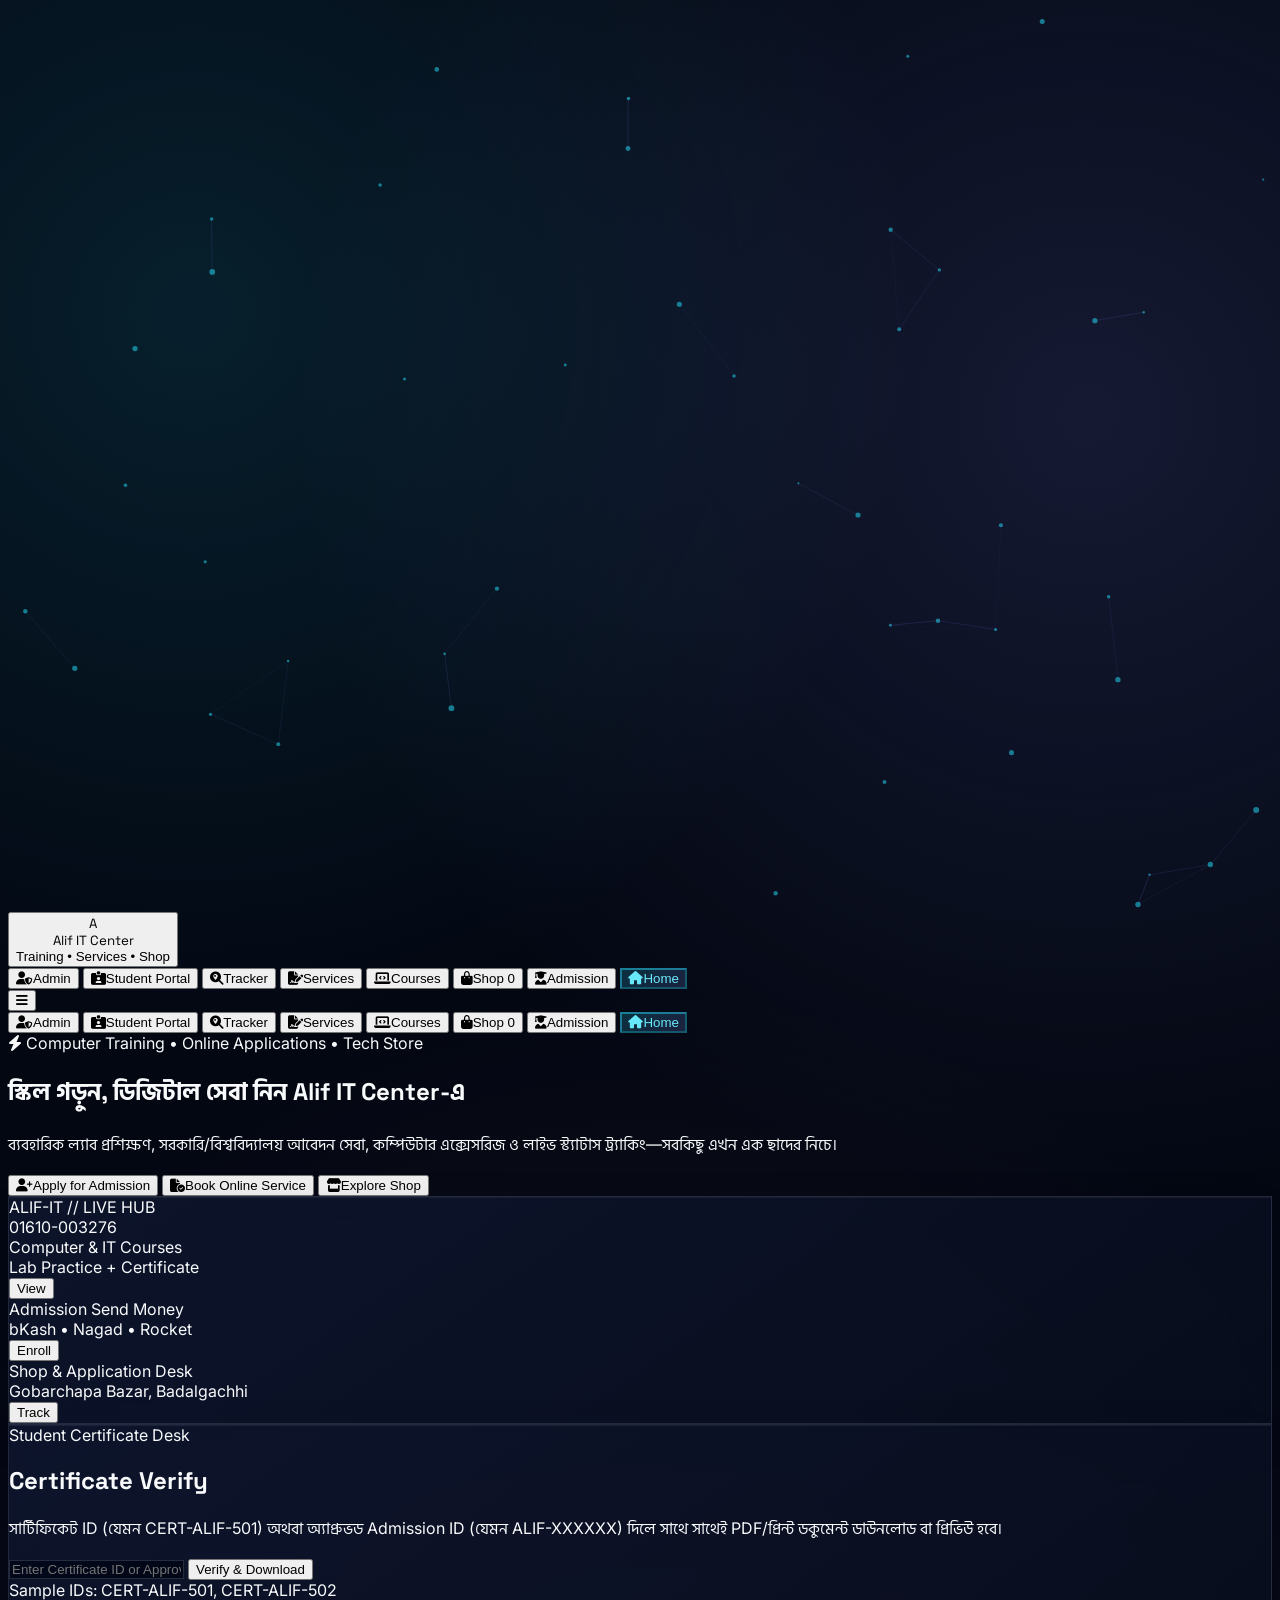
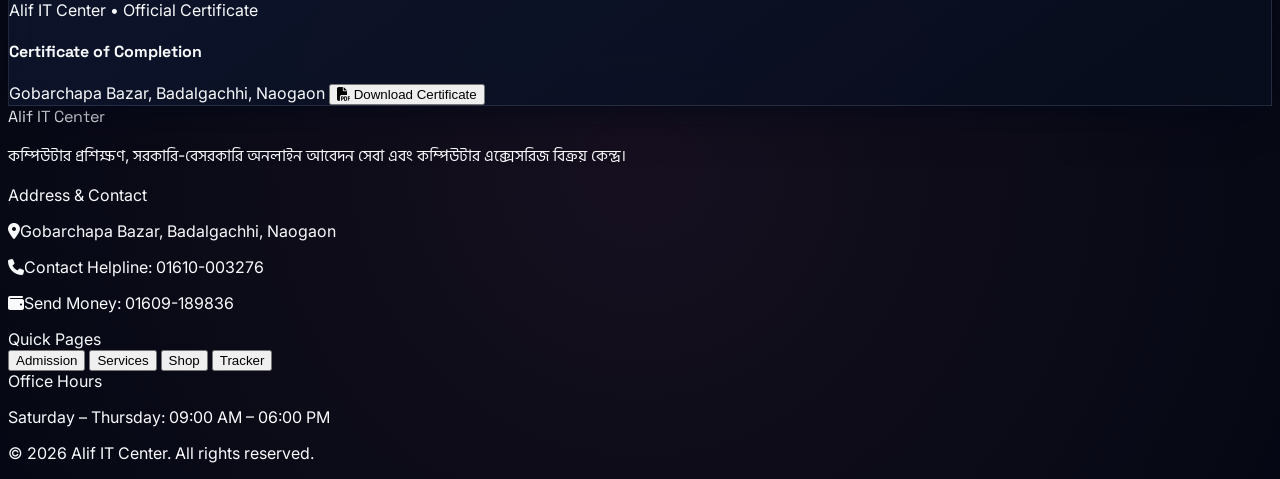
==== commit a4860d5e: "Add files via upload" ====
--- a/index.html
+++ b/index.html
@@ -12,9 +12,6 @@
   <style>
     :root {
       --bg-primary: #030712;
-      --accent-cyan: #22d3ee;
-      --accent-indigo: #818cf8;
-      --panel-border: rgba(148, 163, 184, 0.18);
     }
 
     body {
@@ -41,12 +38,12 @@
     }
 
     .glass-panel {
-      background: linear-gradient(145deg, rgba(15, 23, 48, 0.86), rgba(8, 13, 29, 0.9));
+      background: linear-gradient(145deg, rgba(15, 23, 48, 0.84), rgba(8, 13, 29, 0.88));
       backdrop-filter: blur(18px);
       -webkit-backdrop-filter: blur(18px);
-      border: 1px solid var(--panel-border);
+      border: 1px solid rgba(148, 163, 184, 0.18);
       box-shadow: 0 18px 40px -18px rgba(2, 6, 23, 0.85), inset 0 1px 0 rgba(255, 255, 255, 0.06);
-      transition: transform 0.28s cubic-bezier(0.22, 1, 0.36, 1), border-color 0.28s ease;
+      transition: transform 0.28s cubic-bezier(0.22, 1, 0.36, 1), border-color 0.28s ease, box-shadow 0.28s ease;
     }
 
     .glass-panel:hover {
@@ -57,13 +54,13 @@
     .cyber-input {
       background: rgba(2, 6, 23, 0.88);
       border: 1px solid rgba(148, 163, 184, 0.24);
-      transition: border-color 0.2s ease, box-shadow 0.2s ease;
+      transition: border-color 0.2s ease, box-shadow 0.2s ease, background-color 0.2s ease;
     }
 
     .cyber-input:focus {
       outline: none;
       background: rgba(5, 12, 34, 0.96);
-      border-color: var(--accent-cyan);
+      border-color: #22d3ee;
       box-shadow: 0 0 0 3px rgba(34, 211, 238, 0.18);
     }
 
@@ -82,22 +79,22 @@
       50% { box-shadow: 0 0 30px rgba(129, 140, 248, 0.36); }
     }
 
+    .animate-scanline {
+      animation: scanline 4.2s linear infinite;
+    }
+
+    .page-section {
+      display: none;
+    }
+
+    .page-section.active {
+      display: block;
+      animation: fadeInPage 0.25s ease;
+    }
+
     @keyframes fadeInPage {
       from { opacity: 0; transform: translateY(6px); }
       to { opacity: 1; transform: translateY(0); }
-    }
-
-    .animate-scanline {
-      animation: scanline 4.2s linear infinite;
-    }
-
-    .page-section {
-      display: none;
-    }
-
-    .page-section.active {
-      display: block;
-      animation: fadeInPage 0.25s ease;
     }
 
     .nav-btn.active-nav {
@@ -238,7 +235,7 @@
                 <div class="p-3.5 rounded-2xl bg-slate-950/80 border border-slate-800 flex items-center justify-between">
                   <div>
                     <div class="text-slate-400 text-xs">Computer & IT Courses</div>
-                    <div class="font-bold text-white mt-0.5">Lab Practice + Auto Serial Certificate</div>
+                    <div class="font-bold text-white mt-0.5">Lab Practice + Certificate</div>
                   </div>
                   <button type="button" onclick="navigateTo('courses')" class="px-3 py-1.5 rounded-xl bg-cyan-500/15 text-cyan-300 font-bold text-xs hover:bg-cyan-500/25">View</button>
                 </div>
@@ -261,14 +258,14 @@
           </div>
         </div>
 
-        <!-- Home Page Certificate Verification & Instant Download -->
+        <!-- Home Page Certificate Verification & Instant PDF View -->
         <div class="mt-12 glass-panel rounded-3xl p-6 sm:p-8 border-purple-500/30 space-y-5">
           <div class="grid md:grid-cols-12 gap-5 items-center">
             <div class="md:col-span-5 space-y-1">
               <span class="text-[11px] font-bold uppercase tracking-wider text-purple-300">Student Certificate Desk</span>
               <h2 class="font-display text-xl sm:text-2xl font-bold text-white">Certificate Verify</h2>
               <p class="text-xs text-slate-400">
-                সার্টিফিকেট ID (যেমন <span class="font-mono text-purple-300">CERT-ALIF-501</span>) অথবা অ্যাপ্রুভড Admission ID (যেমন <span class="font-mono text-cyan-300">ALIF-XXXXXX</span>) দিলে সাথে সাথেই Serial Number ও Grade সহ সার্টিফিকেট ডাউনলোড ও প্রিভিউ হবে।
+                সার্টিফিকেট ID (যেমন <span class="font-mono text-purple-300">CERT-ALIF-501</span>) অথবা অ্যাপ্রুভড Admission ID (যেমন <span class="font-mono text-cyan-300">ALIF-XXXXXX</span>) দিলে সাথে সাথেই PDF/প্রিন্ট ডকুমেন্ট ডাউনলোড বা প্রিভিউ হবে।
               </p>
             </div>
             <div class="md:col-span-7 space-y-2.5">
@@ -291,7 +288,6 @@
                 <h4 class="font-display text-xl sm:text-2xl font-extrabold text-slate-900 mt-0.5">Certificate of Completion</h4>
               </div>
               <div class="text-left sm:text-right text-xs text-slate-600">
-                <div id="cert-pdf-serial" class="font-mono font-extrabold text-slate-900 bg-purple-100 px-2.5 py-0.5 rounded-md inline-block mb-1"></div>
                 <div id="cert-pdf-id" class="font-mono font-bold text-purple-700"></div>
                 <div id="cert-pdf-status" class="font-semibold text-emerald-700"></div>
               </div>
@@ -735,21 +731,12 @@
             <form onsubmit="handleSaveCertificate(event)" class="glass-panel rounded-3xl p-5 sm:p-6 space-y-4">
               <div class="flex flex-wrap items-center justify-between gap-2">
                 <h3 class="font-display font-bold text-lg text-white">Issue / Update Student Certificate</h3>
-                <div class="flex items-center gap-2">
-                  <span class="text-[11px] text-purple-300 font-mono">Auto Serial + Grade, Month & Year</span>
-                  <button type="button" onclick="resetCertificateForm()" class="px-3 py-1 rounded-lg bg-cyan-500/15 hover:bg-cyan-500/25 border border-cyan-400/30 text-cyan-300 text-[11px] font-bold">
-                    <i class="fa-solid fa-wand-magic-sparkles mr-1"></i>New Auto Serial
-                  </button>
-                </div>
-              </div>
-              <div class="grid sm:grid-cols-2 lg:grid-cols-5 gap-3.5">
+                <span class="text-[11px] text-purple-300 font-mono">Grade, Passing Month & Year সহ Certificate সংরক্ষণ করুন</span>
+              </div>
+              <div class="grid sm:grid-cols-2 lg:grid-cols-4 gap-3.5">
                 <div>
-                  <label class="block text-xs font-semibold text-slate-300 mb-1">Serial No. (Auto) *</label>
-                  <input type="text" id="cert-form-serial" required placeholder="SL-2026-003" class="cyber-input w-full rounded-xl px-3 py-2 text-xs text-emerald-300 font-mono font-bold" />
-                </div>
-                <div>
-                  <label class="block text-xs font-semibold text-slate-300 mb-1">Certificate ID (Auto) *</label>
-                  <input type="text" id="cert-form-id" required placeholder="CERT-ALIF-503" class="cyber-input w-full rounded-xl px-3 py-2 text-xs text-white font-mono uppercase" />
+                  <label class="block text-xs font-semibold text-slate-300 mb-1">Certificate ID *</label>
+                  <input type="text" id="cert-form-id" required placeholder="e.g. CERT-ALIF-503" class="cyber-input w-full rounded-xl px-3 py-2 text-xs text-white font-mono uppercase" />
                 </div>
                 <div>
                   <label class="block text-xs font-semibold text-slate-300 mb-1">Student Full Name *</label>
@@ -769,8 +756,6 @@
                   <label class="block text-xs font-semibold text-slate-300 mb-1">Roll / Reg Number *</label>
                   <input type="text" id="cert-form-roll" required placeholder="e.g. 202405" class="cyber-input w-full rounded-xl px-3 py-2 text-xs text-white font-mono" />
                 </div>
-              </div>
-              <div class="grid sm:grid-cols-2 lg:grid-cols-4 gap-3.5">
                 <div>
                   <label class="block text-xs font-semibold text-slate-300 mb-1">Grade *</label>
                   <select id="cert-form-grade" required class="cyber-input w-full rounded-xl px-3 py-2 text-xs text-white font-bold">
@@ -800,11 +785,11 @@
                 </div>
                 <div>
                   <label class="block text-xs font-semibold text-slate-300 mb-1">Passing Year *</label>
-                  <input type="number" id="cert-form-year" min="2000" max="2099" value="2026" required class="cyber-input w-full rounded-xl px-3 py-2 text-xs text-white font-mono" />
+                  <input type="number" id="cert-form-year" min="2000" max="2099" value="2026" required placeholder="e.g. 2026" class="cyber-input w-full rounded-xl px-3 py-2 text-xs text-white font-mono" />
                 </div>
                 <div>
                   <label class="block text-xs font-semibold text-slate-300 mb-1">Issue Date *</label>
-                  <input type="text" id="cert-form-date" required class="cyber-input w-full rounded-xl px-3 py-2 text-xs text-white" />
+                  <input type="text" id="cert-form-date" required placeholder="e.g. 24 Nov 2026" class="cyber-input w-full rounded-xl px-3 py-2 text-xs text-white" />
                 </div>
               </div>
               <div class="grid sm:grid-cols-12 gap-3.5 items-end">
@@ -874,9 +859,9 @@
                 <span id="cloud-sync-badge" class="px-2.5 py-1 rounded-full bg-slate-800 text-slate-300 text-[11px] font-bold">Local Mode</span>
               </div>
               <p class="text-xs text-slate-400 leading-relaxed">
-                যেকোনো মোবাইল বা কম্পিউটার থেকে লাইভ ডেটা দেখার জন্য আপনার <span class="text-emerald-300 font-semibold">Firebase Realtime Database URL</span> (যেমন: <span class="font-mono text-cyan-300">https://alif-it-center-default-rtdb.firebaseio.com</span>) এখানে দিন:
+                Project: <span class="font-mono text-cyan-300">alif-it-center-f7a48</span> — Firebase Realtime Database URL:
               </p>
-              <input type="url" id="cloud-db-url-input" value="https://alif-it-center-default-rtdb.firebaseio.com" placeholder="https://alif-it-center-default-rtdb.firebaseio.com" class="cyber-input w-full rounded-xl px-4 py-2.5 text-xs text-white font-mono" />
+              <input type="url" id="cloud-db-url-input" placeholder="https://alif-it-center-f7a48-default-rtdb.firebaseio.com" class="cyber-input w-full rounded-xl px-4 py-2.5 text-xs text-white font-mono" />
               <div class="flex gap-2">
                 <button type="submit" class="flex-grow py-2.5 rounded-xl bg-emerald-500 hover:bg-emerald-400 text-slate-950 font-bold text-xs transition">
                   Connect & Sync Live
@@ -1006,9 +991,31 @@
     </div>
   </footer>
 
+  <!-- Firebase SDK Module Initialization -->
+  <script type="module">
+    import { initializeApp } from "https://www.gstatic.com/firebasejs/11.6.1/firebase-app.js";
+    import { getAnalytics } from "https://www.gstatic.com/firebasejs/11.6.1/firebase-analytics.js";
+
+    const firebaseConfig = {
+      apiKey: "AIzaSyBYGo-x_ToHSejGuUhWLbWiFSHFeQxjVdI",
+      authDomain: "alif-it-center-f7a48.firebaseapp.com",
+      projectId: "alif-it-center-f7a48",
+      storageBucket: "alif-it-center-f7a48.firebasestorage.app",
+      messagingSenderId: "934811142153",
+      appId: "1:934811142153:web:15ccb5074157a4697010d8",
+      measurementId: "G-LZBBHVGH3B"
+    };
+
+    const app = initializeApp(firebaseConfig);
+    try {
+      getAnalytics(app);
+    } catch (_) {}
+    window.alifFirebaseApp = app;
+  </script>
+
   <script>
-    const STORAGE_KEY = 'alif_it_hub_v3';
-    const DEFAULT_CLOUD_DB_URL = 'https://alif-it-center-default-rtdb.firebaseio.com';
+    const STORAGE_KEY = 'alif_it_hub_v2';
+    const DEFAULT_FIREBASE_RTDB_URL = 'https://alif-it-center-f7a48-default-rtdb.firebaseio.com';
 
     const DEFAULT_COURSES = [
       { id: 'CRS-1', title: 'Office Application (MS Word, Excel, PowerPoint)', duration: '3 Months', fee: 2500, desc: 'অফিস ডকুমেন্ট তৈরি, স্প্রেডশিট হিসাব, বাংলা-ইংরেজি টাইপিং ও প্রেজেন্টেশন প্র্যাকটিক্যাল ল্যাব।' },
@@ -1026,7 +1033,6 @@
 
     const SAMPLE_CERTIFICATES = {
       'CERT-ALIF-501': {
-        serialNo: 'SL-2026-001',
         certId: 'CERT-ALIF-501',
         studentName: 'Md. Rakibul Hasan',
         course: 'Office Application (MS Word, Excel, PowerPoint)',
@@ -1038,7 +1044,6 @@
         status: 'Verified & Issued'
       },
       'CERT-ALIF-502': {
-        serialNo: 'SL-2026-002',
         certId: 'CERT-ALIF-502',
         studentName: 'Sumaiya Akter',
         course: 'Graphics Design & Branding',
@@ -1053,7 +1058,7 @@
 
     let state = {
       adminPin: 'alif2026',
-      cloudDbUrl: DEFAULT_CLOUD_DB_URL,
+      cloudDbUrl: DEFAULT_FIREBASE_RTDB_URL,
       adminLoggedIn: false,
       activeAdminTab: 'admissions',
       loggedInStudentId: null,
@@ -1122,11 +1127,11 @@
     function updateCloudBadge() {
       const badge = document.getElementById('cloud-sync-badge');
       const input = document.getElementById('cloud-db-url-input');
-      if (input) input.value = state.cloudDbUrl || DEFAULT_CLOUD_DB_URL;
+      if (input && state.cloudDbUrl && !input.value) input.value = state.cloudDbUrl;
       if (!badge) return;
       if (getCleanCloudUrl()) {
         badge.className = 'px-2.5 py-1 rounded-full bg-emerald-500/15 text-emerald-300 border border-emerald-400/30 text-[11px] font-bold';
-        badge.textContent = 'Live Cloud Connected';
+        badge.textContent = 'Firebase Sync Ready';
       } else {
         badge.className = 'px-2.5 py-1 rounded-full bg-slate-800 text-slate-300 text-[11px] font-bold';
         badge.textContent = 'Local Mode';
@@ -1185,9 +1190,9 @@
           if (state.adminLoggedIn) renderAdminView();
           if (state.loggedInStudentId) renderStudentPortal();
         }
-        if (notify) showToast('Live data synced from cloud!', 'success');
+        if (notify) showToast('Live data synced from Firebase!', 'success');
       } catch (_) {
-        if (notify) showToast('Cloud sync failed. Check Database URL & Rules.', 'error');
+        if (notify) showToast('Realtime Database not enabled yet or rules block access.', 'error');
       }
     }
 
@@ -1224,7 +1229,7 @@
         if (raw) {
           const parsed = JSON.parse(raw);
           state.adminPin = parsed.adminPin || 'alif2026';
-          state.cloudDbUrl = parsed.cloudDbUrl || DEFAULT_CLOUD_DB_URL;
+          state.cloudDbUrl = parsed.cloudDbUrl || DEFAULT_FIREBASE_RTDB_URL;
           state.admissions = Array.isArray(parsed.admissions) ? parsed.admissions : [];
           state.certificates = parsed.certificates && typeof parsed.certificates === 'object'
             ? { ...SAMPLE_CERTIFICATES, ...parsed.certificates }
@@ -1277,181 +1282,18 @@
       grid.innerHTML = DEFAULT_COURSES.map((c) => `
         <div class="glass-panel rounded-3xl p-6 flex flex-col justify-between gap-4">
           <div class="space-y-2">
-            <div class="flex items-center justify-between gap-2 text-xs">
-              <span class="px-2.5 py-1 rounded-full bg-purple-500/15 text-purple-300 border border-purple-400/30 font-bold">${c.duration}</span>
-              <span class="font-mono font-bold text-emerald-300 text-sm">৳${c.fee.toLocaleString()}</span>
-            </div>
-            <h3 class="font-display text-xl font-bold text-white">${c.title}</h3>
+            <div class="flex items-center justify-between text-xs">
+              <span class="px-2.5 py-1 rounded-full bg-purple-500/15 text-purple-300 border border-purple-400/30 font-semibold">${c.duration}</span>
+              <span class="font-mono font-bold text-emerald-300 text-base">৳${c.fee.toLocaleString()}</span>
+            </div>
+            <h3 class="font-display text-lg font-bold text-white">${c.title}</h3>
             <p class="text-xs sm:text-sm text-slate-300 leading-relaxed">${c.desc}</p>
           </div>
-          <button type="button" onclick="enrollCourse('${c.title.replace(/'/g, "\\'")}')" class="w-full py-2.5 rounded-xl bg-gradient-to-r from-cyan-400 to-indigo-500 text-slate-950 font-bold text-xs sm:text-sm hover:opacity-95 transition">
+          <button type="button" onclick="enrollCourse('${c.title.replace(/'/g, "\'")}')" class="w-full py-2.5 rounded-xl bg-gradient-to-r from-cyan-400 to-indigo-500 text-slate-950 font-bold text-xs sm:text-sm hover:opacity-95 transition">
             Enroll in This Course
           </button>
         </div>
       `).join('');
-    }
-
-    function setShopCategory(cat) {
-      state.shopCategory = cat;
-      document.querySelectorAll('.shop-cat-btn').forEach((btn) => {
-        const active = btn.dataset.shopCat === cat;
-        btn.className = active
-          ? 'shop-cat-btn px-3.5 py-1.5 rounded-xl bg-cyan-500 text-slate-950 text-xs font-bold'
-          : 'shop-cat-btn px-3.5 py-1.5 rounded-xl bg-slate-900 border border-slate-800 text-slate-300 text-xs font-bold';
-      });
-      renderShop();
-    }
-
-    function renderShop() {
-      const grid = document.getElementById('shop-products-grid');
-      if (!grid) return;
-      const list = state.shopCategory === 'All'
-        ? state.products
-        : state.products.filter((p) => p.category === state.shopCategory);
-
-      grid.innerHTML = list.map((p) => `
-        <div class="glass-panel rounded-3xl overflow-hidden flex flex-col justify-between">
-          <div>
-            <img src="${p.image}" alt="${p.name}" class="w-full h-40 object-cover bg-slate-900" />
-            <div class="p-4 space-y-1">
-              <span class="text-[10px] font-bold uppercase tracking-wider text-cyan-300">${p.category}</span>
-              <h4 class="font-display font-bold text-base text-white">${p.name}</h4>
-              <div class="font-mono font-bold text-emerald-300 text-sm">৳${Number(p.price).toLocaleString()}</div>
-            </div>
-          </div>
-          <div class="px-4 pb-4">
-            <button type="button" onclick="addToCart('${p.id}')" class="w-full py-2.5 rounded-xl bg-cyan-500/15 hover:bg-cyan-500 hover:text-slate-950 border border-cyan-400/30 text-cyan-300 font-bold text-xs transition">
-              + Add to Cart
-            </button>
-          </div>
-        </div>
-      `).join('');
-      updateCartBadges();
-    }
-
-    function addToCart(productId) {
-      const prod = state.products.find((p) => p.id === productId);
-      if (!prod) return;
-      const existing = state.cart.find((item) => item.id === productId);
-      if (existing) {
-        existing.qty += 1;
-      } else {
-        state.cart.push({ id: prod.id, name: prod.name, price: Number(prod.price), qty: 1 });
-      }
-      saveState();
-      renderCart();
-      updateCartBadges();
-      showToast(`${prod.name} added to cart`, 'success');
-    }
-
-    function changeCartQty(productId, delta) {
-      const item = state.cart.find((i) => i.id === productId);
-      if (!item) return;
-      item.qty += delta;
-      if (item.qty <= 0) {
-        state.cart = state.cart.filter((i) => i.id !== productId);
-      }
-      saveState();
-      renderCart();
-      updateCartBadges();
-    }
-
-    function clearCart() {
-      state.cart = [];
-      saveState();
-      renderCart();
-      updateCartBadges();
-    }
-
-    function updateCartBadges() {
-      const totalQty = state.cart.reduce((sum, i) => sum + i.qty, 0);
-      const navBadge = document.getElementById('nav-cart-badge');
-      const mobBadge = document.getElementById('mobile-cart-badge');
-      if (navBadge) navBadge.textContent = totalQty;
-      if (mobBadge) mobBadge.textContent = totalQty;
-    }
-
-    function renderCart() {
-      const listEl = document.getElementById('cart-items-list');
-      const subEl = document.getElementById('cart-subtotal-amount');
-      const delEl = document.getElementById('cart-delivery-amount');
-      const totEl = document.getElementById('cart-total-amount');
-      const zoneSel = document.getElementById('ord-delivery-zone');
-      if (!listEl) return;
-
-      if (!state.cart.length) {
-        listEl.innerHTML = `<div class="p-4 rounded-2xl bg-slate-950/70 border border-slate-800 text-slate-400 text-center">Your cart is empty.</div>`;
-        if (subEl) subEl.textContent = '৳0';
-        if (delEl) delEl.textContent = '৳0';
-        if (totEl) totEl.textContent = '৳0';
-        return;
-      }
-
-      listEl.innerHTML = state.cart.map((item) => `
-        <div class="p-3 rounded-2xl bg-slate-950/80 border border-slate-800 flex items-center justify-between gap-2">
-          <div class="min-w-0">
-            <div class="font-bold text-white truncate">${item.name}</div>
-            <div class="font-mono text-cyan-300 text-[11px]">৳${(item.price * item.qty).toLocaleString()}</div>
-          </div>
-          <div class="flex items-center gap-1.5 shrink-0">
-            <button type="button" onclick="changeCartQty('${item.id}', -1)" class="w-6 h-6 rounded-lg bg-slate-800 text-white font-bold">-</button>
-            <span class="font-mono px-1.5 text-white">${item.qty}</span>
-            <button type="button" onclick="changeCartQty('${item.id}', 1)" class="w-6 h-6 rounded-lg bg-slate-800 text-white font-bold">+</button>
-          </div>
-        </div>
-      `).join('');
-
-      const subtotal = state.cart.reduce((sum, item) => sum + item.price * item.qty, 0);
-      const deliveryCharge = Number(zoneSel?.value || 0);
-      const total = subtotal + deliveryCharge;
-
-      if (subEl) subEl.textContent = `৳${subtotal.toLocaleString()}`;
-      if (delEl) delEl.textContent = `৳${deliveryCharge.toLocaleString()}`;
-      if (totEl) totEl.textContent = `৳${total.toLocaleString()}`;
-    }
-
-    function handleOrderCheckout(e) {
-      e.preventDefault();
-      if (!state.cart.length) {
-        showToast('Add at least one item to cart first', 'error');
-        return;
-      }
-      const zoneSel = document.getElementById('ord-delivery-zone');
-      const deliveryCharge = Number(zoneSel?.value || 0);
-      const deliveryLabel = zoneSel?.options[zoneSel.selectedIndex]?.dataset?.label || 'Desk Pickup';
-      const subtotal = state.cart.reduce((sum, item) => sum + item.price * item.qty, 0);
-      const total = subtotal + deliveryCharge;
-      const id = 'ORD-' + Math.floor(100000 + Math.random() * 900000);
-
-      const order = {
-        id,
-        customerName: document.getElementById('ord-name').value.trim(),
-        phone: document.getElementById('ord-phone').value.trim(),
-        address: document.getElementById('ord-address').value.trim(),
-        deliveryCharge,
-        deliveryLabel,
-        payMethod: document.getElementById('ord-pay-method').value,
-        trxId: document.getElementById('ord-trxid').value.trim().toUpperCase(),
-        items: [...state.cart],
-        subtotal,
-        total,
-        status: 'Order Received',
-        createdAt: new Date().toLocaleString()
-      };
-
-      state.orders.unshift(order);
-      state.cart = [];
-      saveState();
-      renderCart();
-      updateCartBadges();
-      document.getElementById('checkout-form')?.reset();
-
-      const conf = document.getElementById('order-confirmation');
-      if (conf) {
-        conf.classList.remove('hidden');
-        conf.innerHTML = `<div class="font-bold">Order Placed! ID: <span class="font-mono text-white">${id}</span></div><div>Total: <span class="font-mono font-bold">৳${total.toLocaleString()}</span> • Track ID in Tracker tab.</div>`;
-      }
-      showToast(`Order ${id} placed!`, 'success');
     }
 
     function syncCourseFee() {
@@ -1559,7 +1401,6 @@
     }
 
     function downloadPaySlip(rec) {
-      if (!rec) return;
       const due = Math.max(0, (rec.courseFee || 0) - (rec.amountPaid || 0));
       const html = `<!DOCTYPE html><html><head><meta charset="UTF-8"><title>Pay Slip - ${rec.id}</title>
         <style>body{font-family:Arial,sans-serif;padding:24px;color:#0f172a;background:#f8fafc}.box{max-width:620px;margin:auto;background:#fff;border:2px solid #0284c7;border-radius:14px;padding:24px}h2{margin:0;color:#0369a1}.row{display:flex;justify-content:space-between;padding:8px 0;border-bottom:1px dashed #cbd5e1;font-size:14px}.btn{margin-top:16px;padding:10px 18px;background:#0284c7;color:#fff;border:none;border-radius:8px;font-weight:bold;cursor:pointer}@media print{.btn{display:none}}</style></head>
@@ -1577,7 +1418,6 @@
     }
 
     function downloadStudentIdCard(rec) {
-      if (!rec) return;
       const html = `<!DOCTYPE html><html><head><meta charset="UTF-8"><title>ID Card - ${rec.id}</title>
         <style>body{font-family:Arial,sans-serif;display:flex;flex-direction:column;justify-content:center;align-items:center;min-height:100vh;background:#f1f5f9;margin:0;padding:16px}.card{width:340px;background:#fff;border-radius:18px;overflow:hidden;box-shadow:0 12px 30px rgba(0,0,0,.15);border:2px solid #0ea5e9}.top{background:#0f172a;color:#fff;padding:16px;text-align:center}.top h3{margin:0;color:#38bdf8}.body{padding:18px;text-align:center;font-size:13px}.photo{width:86px;height:100px;object-fit:cover;border-radius:10px;border:2px solid #0ea5e9;margin-bottom:10px}.info{text-align:left;margin-top:12px;line-height:1.7}.btn{margin-top:16px;padding:10px 18px;background:#0ea5e9;color:#fff;border:none;border-radius:8px;font-weight:bold;cursor:pointer}@media print{.btn{display:none}}</style></head>
         <body><div class="card"><div class="top"><h3>Alif IT Center</h3><div style="font-size:11px;color:#cbd5e1">Student Identity Card • 01610-003276</div></div>
@@ -1587,46 +1427,14 @@
       triggerDirectDocDownload(`IDCard-${rec.id}.html`, html);
     }
 
-    function getNextCertificateNumbers(yearStr) {
-      const year = String(yearStr || new Date().getFullYear());
-      const allCerts = Object.values(state.certificates || {});
-
-      let maxSerial = 0;
-      let maxCertCode = 502;
-
-      allCerts.forEach((c) => {
-        const sMatch = String(c.serialNo || '').match(/(\d+)\s*$/);
-        if (sMatch) {
-          const n = parseInt(sMatch[1], 10);
-          if (!Number.isNaN(n) && n > maxSerial) maxSerial = n;
-        }
-        const idMatch = String(c.certId || '').match(/CERT-ALIF-(\d+)/i);
-        if (idMatch) {
-          const codeNum = parseInt(idMatch[1], 10);
-          if (!Number.isNaN(codeNum) && codeNum > maxCertCode) maxCertCode = codeNum;
-        }
-      });
-
-      const nextSerialNum = String(maxSerial + 1).padStart(3, '0');
-      const nextCertCode = maxCertCode + 1;
-
-      return {
-        serialNo: `SL-${year}-${nextSerialNum}`,
-        certId: `CERT-ALIF-${nextCertCode}`
-      };
-    }
-
     function openCertificatePdfWindow(certData) {
       const grade = certData.grade || 'A+';
       const passingMonth = certData.passingMonth || 'November';
       const passingYear = certData.passingYear || '2026';
-      const serialNo = certData.serialNo || `SL-${passingYear}-AUTO`;
       const html = `<!DOCTYPE html><html><head><meta charset="UTF-8"><title>Certificate - ${certData.certId}</title>
         <style>
           body{font-family:Georgia,serif;background:#f8fafc;padding:24px;margin:0;text-align:center}
           .cert{max-width:780px;margin:auto;background:#fff;border:10px double #6d28d9;padding:36px;border-radius:16px;text-align:center;color:#0f172a}
-          .top-bar{display:flex;justify-content:space-between;align-items:center;font-family:Arial,sans-serif;font-size:12px;margin-bottom:10px;color:#4c1d95;font-weight:bold}
-          .sl-box{background:#ede9fe;border:1px solid #8b5cf6;padding:4px 10px;border-radius:6px;font-family:monospace}
           .badge{font-family:Arial,sans-serif;font-size:12px;letter-spacing:2px;color:#6d28d9;font-weight:bold;text-transform:uppercase}
           h1{font-size:32px;margin:10px 0;color:#1e1b4b}
           .name{font-size:26px;font-weight:bold;color:#4c1d95;border-bottom:2px solid #cbd5e1;display:inline-block;padding:4px 24px;margin:12px 0}
@@ -1638,10 +1446,6 @@
         </style></head>
         <body>
           <div class="cert">
-            <div class="top-bar">
-              <span>ALIF IT CENTER • ESTD</span>
-              <span class="sl-box">Serial No: ${serialNo}</span>
-            </div>
             <div class="badge">Alif IT Center • Gobarchapa Bazar, Badalgachhi, Naogaon</div>
             <h1>Certificate of Completion</h1>
             <p>This is to certify that</p>
@@ -1650,18 +1454,18 @@
             <p style="margin-top:12px">has successfully completed the training course in</p>
             <h3 style="margin:6px 0;color:#0f172a">${certData.course}</h3>
             <div class="meta">
-              <div><strong>Serial No:</strong> ${serialNo} &nbsp;|&nbsp; <strong>Grade:</strong> ${grade} &nbsp;|&nbsp; <strong>Passed:</strong> ${passingMonth} ${passingYear}</div>
+              <div><strong>Grade:</strong> ${grade} &nbsp;|&nbsp; <strong>Passed:</strong> ${passingMonth} ${passingYear}</div>
               <div><strong>Certificate / Admission ID:</strong> ${certData.certId} &nbsp;|&nbsp; <strong>Roll:</strong> ${certData.roll || 'N/A'}</div>
               <div><strong>Issue Date:</strong> ${certData.issueDate} &nbsp;|&nbsp; <strong>Status:</strong> ${certData.status}</div>
             </div>
             <div class="footer">
-              <span>SL: ${serialNo} • ID: ${certData.certId}</span>
+              <span>Certificate ID: ${certData.certId}</span>
               <span>Authorized Seal & Signature • Alif IT Center (01610-003276)</span>
             </div>
           </div>
           <button class="btn" onclick="window.print()">Print / Save Certificate PDF</button>
         </body></html>`;
-      triggerDirectDocDownload(`Certificate-${serialNo}-${certData.certId}.html`, html);
+      triggerDirectDocDownload(`Certificate-${certData.certId}.html`, html);
     }
 
     function verifyAdmissionCertificate() {
@@ -1682,9 +1486,7 @@
           (a) => a.id.toUpperCase() === code && a.status.toLowerCase().includes('approved')
         );
         if (adm) {
-          const autoNums = getNextCertificateNumbers(adm.passingYear);
           found = {
-            serialNo: autoNums.serialNo,
             certId: adm.id,
             studentName: adm.name,
             course: adm.course,
@@ -1707,21 +1509,18 @@
         return;
       }
 
-      const serialNo = found.serialNo || `SL-${found.passingYear || '2026'}-AUTO`;
       const grade = found.grade || 'A+';
       const passPeriod = `${found.passingMonth || 'November'} ${found.passingYear || '2026'}`;
 
       if (resultBox) {
-        resultBox.innerHTML = `<span class="text-emerald-400 font-bold">Verified:</span> <span class="font-mono text-amber-300 font-bold">[${serialNo}]</span> <span class="text-white font-semibold">${found.studentName}</span> — ${found.course} • <span class="text-purple-300 font-bold">Grade: ${grade}</span> • Passed: <span class="text-cyan-300 font-semibold">${passPeriod}</span> (${found.status})`;
+        resultBox.innerHTML = `<span class="text-emerald-400 font-bold">Verified:</span> <span class="text-white font-semibold">${found.studentName}</span> — ${found.course} • <span class="text-purple-300 font-bold">Grade: ${grade}</span> • Passed: <span class="text-cyan-300 font-semibold">${passPeriod}</span> (${found.status})`;
       }
 
       if (previewBox) {
         previewBox.classList.remove('hidden');
-        document.getElementById('cert-pdf-serial').textContent = `Serial No: ${serialNo}`;
         document.getElementById('cert-pdf-id').textContent = `ID: ${found.certId}`;
         document.getElementById('cert-pdf-status').textContent = `${found.status} • Grade: ${grade}`;
         document.getElementById('cert-pdf-body').innerHTML = `
-          <div><strong>Serial Number:</strong> <span class="font-mono font-bold text-purple-800">${serialNo}</span></div>
           <div><strong>Student Name:</strong> ${found.studentName}</div>
           <div><strong>Course:</strong> ${found.course}</div>
           <div><strong>Grade:</strong> <span class="font-bold text-purple-700">${grade}</span></div>
@@ -1733,6 +1532,162 @@
       }
 
       openCertificatePdfWindow(found);
+    }
+
+    function setShopCategory(cat) {
+      state.shopCategory = cat;
+      document.querySelectorAll('.shop-cat-btn').forEach((btn) => {
+        const active = btn.dataset.shopCat === cat;
+        btn.className = active
+          ? 'shop-cat-btn px-3.5 py-1.5 rounded-xl bg-cyan-500 text-slate-950 text-xs font-bold'
+          : 'shop-cat-btn px-3.5 py-1.5 rounded-xl bg-slate-900 border border-slate-800 text-slate-300 text-xs font-bold';
+      });
+      renderShop();
+    }
+
+    function renderShop() {
+      const grid = document.getElementById('shop-products-grid');
+      if (!grid) return;
+      const list = state.shopCategory === 'All'
+        ? state.products
+        : state.products.filter((p) => p.category === state.shopCategory);
+
+      if (!list.length) {
+        grid.innerHTML = `<div class="glass-panel rounded-2xl p-6 text-xs text-slate-400">No products in this category.</div>`;
+        return;
+      }
+
+      grid.innerHTML = list.map((p) => `
+        <div class="glass-panel rounded-3xl overflow-hidden flex flex-col justify-between">
+          <img src="${p.image}" alt="${p.name}" class="w-full h-40 object-cover bg-slate-900" />
+          <div class="p-4 flex-grow flex flex-col justify-between gap-3">
+            <div>
+              <div class="text-[11px] font-semibold text-cyan-300">${p.category}</div>
+              <h4 class="font-display font-bold text-white text-sm mt-0.5">${p.name}</h4>
+            </div>
+            <div class="flex items-center justify-between pt-2 border-t border-slate-800/80">
+              <span class="font-mono font-bold text-emerald-300 text-sm">৳${Number(p.price).toLocaleString()}</span>
+              <button type="button" onclick="addToCart('${p.id}')" class="px-3.5 py-1.5 rounded-xl bg-cyan-500 hover:bg-cyan-400 text-slate-950 font-bold text-xs transition">
+                + Add
+              </button>
+            </div>
+          </div>
+        </div>
+      `).join('');
+    }
+
+    function addToCart(prodId) {
+      const prod = state.products.find((p) => p.id === prodId);
+      if (!prod) return;
+      const existing = state.cart.find((item) => item.id === prodId);
+      if (existing) {
+        existing.qty += 1;
+      } else {
+        state.cart.push({ id: prod.id, name: prod.name, price: Number(prod.price), qty: 1 });
+      }
+      saveState();
+      renderCart();
+      showToast(`${prod.name} added to cart`, 'success');
+    }
+
+    function updateCartQty(prodId, delta) {
+      const idx = state.cart.findIndex((i) => i.id === prodId);
+      if (idx === -1) return;
+      state.cart[idx].qty += delta;
+      if (state.cart[idx].qty <= 0) state.cart.splice(idx, 1);
+      saveState();
+      renderCart();
+    }
+
+    function clearCart() {
+      state.cart = [];
+      saveState();
+      renderCart();
+    }
+
+    function renderCart() {
+      const listEl = document.getElementById('cart-items-list');
+      const subEl = document.getElementById('cart-subtotal-amount');
+      const delEl = document.getElementById('cart-delivery-amount');
+      const totEl = document.getElementById('cart-total-amount');
+      const zoneSel = document.getElementById('ord-delivery-zone');
+
+      const totalQty = state.cart.reduce((s, i) => s + i.qty, 0);
+      const navBadge = document.getElementById('nav-cart-badge');
+      const mobBadge = document.getElementById('mobile-cart-badge');
+      if (navBadge) navBadge.textContent = totalQty;
+      if (mobBadge) mobBadge.textContent = totalQty;
+
+      const subtotal = state.cart.reduce((s, i) => s + i.price * i.qty, 0);
+      const deliveryCharge = state.cart.length ? Number(zoneSel?.value || 0) : 0;
+      const total = subtotal + deliveryCharge;
+
+      if (listEl) {
+        if (!state.cart.length) {
+          listEl.innerHTML = `<div class="text-slate-500 text-center py-4">Cart is empty.</div>`;
+        } else {
+          listEl.innerHTML = state.cart.map((item) => `
+            <div class="p-2.5 rounded-xl bg-slate-950/80 border border-slate-800 flex items-center justify-between gap-2">
+              <div class="min-w-0">
+                <div class="font-semibold text-white truncate">${item.name}</div>
+                <div class="font-mono text-cyan-300 text-[11px]">৳${(item.price * item.qty).toLocaleString()}</div>
+              </div>
+              <div class="flex items-center gap-1.5 shrink-0">
+                <button type="button" onclick="updateCartQty('${item.id}', -1)" class="w-6 h-6 rounded-lg bg-slate-800 text-white font-bold">-</button>
+                <span class="font-mono w-4 text-center">${item.qty}</span>
+                <button type="button" onclick="updateCartQty('${item.id}', 1)" class="w-6 h-6 rounded-lg bg-slate-800 text-white font-bold">+</button>
+              </div>
+            </div>
+          `).join('');
+        }
+      }
+
+      if (subEl) subEl.textContent = `৳${subtotal.toLocaleString()}`;
+      if (delEl) delEl.textContent = `৳${deliveryCharge.toLocaleString()}`;
+      if (totEl) totEl.textContent = `৳${total.toLocaleString()}`;
+    }
+
+    function handleOrderCheckout(e) {
+      e.preventDefault();
+      if (!state.cart.length) {
+        showToast('Please add at least one product to cart', 'error');
+        return;
+      }
+      const zoneSel = document.getElementById('ord-delivery-zone');
+      const deliveryCharge = Number(zoneSel?.value || 0);
+      const deliveryLabel = zoneSel?.options[zoneSel.selectedIndex]?.dataset?.label || 'Desk Pickup';
+      const subtotal = state.cart.reduce((s, i) => s + i.price * i.qty, 0);
+      const total = subtotal + deliveryCharge;
+      const id = 'ORD-' + Math.floor(100000 + Math.random() * 900000);
+
+      const order = {
+        id,
+        customerName: document.getElementById('ord-name').value.trim(),
+        phone: document.getElementById('ord-phone').value.trim(),
+        address: document.getElementById('ord-address').value.trim(),
+        deliveryLabel,
+        deliveryCharge,
+        payMethod: document.getElementById('ord-pay-method').value,
+        trxId: document.getElementById('ord-trxid').value.trim().toUpperCase(),
+        items: [...state.cart],
+        subtotal,
+        total,
+        status: 'Order Placed',
+        createdAt: new Date().toLocaleString()
+      };
+
+      state.orders.unshift(order);
+      state.cart = [];
+      saveState();
+      renderCart();
+      document.getElementById('checkout-form')?.reset();
+
+      const confBox = document.getElementById('order-confirmation');
+      if (confBox) {
+        confBox.classList.remove('hidden');
+        confBox.innerHTML = `<div class="font-bold">Order Confirmed! ID: <span class="font-mono text-white">${id}</span></div><div>Total Payable: <strong class="font-mono">৳${total.toLocaleString()}</strong> • Track this ID on Tracker page.</div>`;
+      }
+      showToast(`Order placed! ID: ${id}`, 'success');
     }
 
     function handleServiceSubmit(e) {
@@ -1745,7 +1700,7 @@
         phone: document.getElementById('srv-phone').value.trim(),
         ref: document.getElementById('srv-ref').value.trim(),
         details: document.getElementById('srv-details').value.trim(),
-        status: 'Pending Review',
+        status: 'Received',
         createdAt: new Date().toLocaleString()
       };
       state.services.unshift(srv);
@@ -1755,67 +1710,307 @@
       const conf = document.getElementById('service-confirmation');
       if (conf) {
         conf.classList.remove('hidden');
-        conf.innerHTML = `<div class="font-bold">Service Request Submitted! Tracking ID: <span class="font-mono text-white">${id}</span></div><div>We will process <span class="font-semibold">${srv.type}</span> and update status in Tracker.</div>`;
-      }
-      showToast(`Service request ${id} submitted!`, 'success');
+        conf.innerHTML = `<div class="font-bold">Service Request Submitted! ID: <span class="font-mono text-white">${id}</span></div><div>We will contact <span class="font-mono">${srv.phone}</span> shortly.</div>`;
+      }
+      showToast(`Service request submitted! ID: ${id}`, 'success');
     }
 
     function handleTrackSearch(e) {
       e.preventDefault();
-      const q = (document.getElementById('tracker-input')?.value || '').trim().toUpperCase();
+      const code = (document.getElementById('tracker-input')?.value || '').trim().toUpperCase();
       const resBox = document.getElementById('tracker-result');
-      if (!resBox) return;
-
-      const adm = state.admissions.find((a) => a.id.toUpperCase() === q);
+      if (!code || !resBox) return;
+
+      const adm = state.admissions.find((a) => a.id.toUpperCase() === code);
       if (adm) {
-        resBox.innerHTML = `
-          <div class="space-y-1 text-slate-200">
-            <div class="font-mono font-bold text-cyan-300">Admission ID: ${adm.id}</div>
-            <div>Student: <strong>${adm.name}</strong> • Course: <strong>${adm.course}</strong></div>
-            <div>Status: <span class="px-2.5 py-0.5 rounded-full bg-emerald-500/15 text-emerald-300 font-bold text-xs">${adm.status}</span></div>
-          </div>`;
+        resBox.innerHTML = `<div class="space-y-1"><div class="font-mono font-bold text-cyan-300">${adm.id} (Admission)</div><div class="text-white font-semibold">${adm.name} — ${adm.course}</div><div class="text-emerald-300 font-bold">Status: ${adm.status}</div></div>`;
         return;
       }
 
-      const ord = state.orders.find((o) => o.id.toUpperCase() === q);
+      const ord = state.orders.find((o) => o.id.toUpperCase() === code);
       if (ord) {
-        resBox.innerHTML = `
-          <div class="space-y-1 text-slate-200">
-            <div class="font-mono font-bold text-pink-400">Order ID: ${ord.id}</div>
-            <div>Customer: <strong>${ord.customerName}</strong> • Total: <strong class="font-mono text-emerald-300">৳${ord.total}</strong></div>
-            <div>Status: <span class="px-2.5 py-0.5 rounded-full bg-cyan-500/15 text-cyan-300 font-bold text-xs">${ord.status}</span></div>
-          </div>`;
+        resBox.innerHTML = `<div class="space-y-1"><div class="font-mono font-bold text-pink-400">${ord.id} (Shop Order)</div><div class="text-white font-semibold">${ord.customerName} — Total ৳${ord.total}</div><div class="text-emerald-300 font-bold">Status: ${ord.status}</div></div>`;
         return;
       }
 
-      const srv = state.services.find((s) => s.id.toUpperCase() === q);
+      const srv = state.services.find((s) => s.id.toUpperCase() === code);
       if (srv) {
-        resBox.innerHTML = `
-          <div class="space-y-1 text-slate-200">
-            <div class="font-mono font-bold text-indigo-400">Service ID: ${srv.id}</div>
-            <div>Applicant: <strong>${srv.name}</strong> • Service: <strong>${srv.type}</strong></div>
-            <div>Status: <span class="px-2.5 py-0.5 rounded-full bg-indigo-500/15 text-indigo-300 font-bold text-xs">${srv.status}</span></div>
-          </div>`;
+        resBox.innerHTML = `<div class="space-y-1"><div class="font-mono font-bold text-indigo-400">${srv.id} (Service Request)</div><div class="text-white font-semibold">${srv.name} — ${srv.type}</div><div class="text-emerald-300 font-bold">Status: ${srv.status}</div></div>`;
         return;
       }
 
-      resBox.innerHTML = `<span class="text-rose-400 font-semibold">No record found for "${q}".</span>`;
+      resBox.innerHTML = `<span class="text-rose-400 font-semibold">No record found for ID "${code}".</span>`;
+    }
+
+    function handleAdminLogin(e) {
+      e.preventDefault();
+      const pin = document.getElementById('admin-pin-input')?.value.trim();
+      if (pin === state.adminPin) {
+        state.adminLoggedIn = true;
+        document.getElementById('admin-pin-input').value = '';
+        renderAdminView();
+        showToast('Admin unlocked!', 'success');
+      } else {
+        showToast('Invalid Admin PIN', 'error');
+      }
+    }
+
+    function handleAdminLogout() {
+      state.adminLoggedIn = false;
+      renderAdminView();
+      showToast('Logged out', 'info');
+    }
+
+    function switchAdminTab(tabName) {
+      state.activeAdminTab = tabName;
+      document.querySelectorAll('.admin-tab-btn').forEach((btn) => {
+        const active = btn.dataset.adminTab === tabName;
+        btn.className = active
+          ? 'admin-tab-btn px-4 py-2 rounded-xl bg-cyan-500 text-slate-950 text-xs font-bold'
+          : 'admin-tab-btn px-4 py-2 rounded-xl bg-slate-900 border border-slate-800 text-slate-300 text-xs font-bold';
+      });
+      document.querySelectorAll('.admin-tab-content').forEach((sec) => {
+        sec.classList.toggle('hidden', sec.id !== `admin-tab-${tabName}`);
+      });
+    }
+
+    function renderAdminView() {
+      const loginBox = document.getElementById('admin-login-box');
+      const dash = document.getElementById('admin-dashboard');
+      if (!loginBox || !dash) return;
+      if (!state.adminLoggedIn) {
+        loginBox.classList.remove('hidden');
+        dash.classList.add('hidden');
+        return;
+      }
+      loginBox.classList.add('hidden');
+      dash.classList.remove('hidden');
+
+      document.getElementById('stat-admissions').textContent = state.admissions.length;
+      document.getElementById('stat-orders').textContent = state.orders.length;
+      document.getElementById('stat-services').textContent = state.services.length;
+      document.getElementById('stat-products').textContent = state.products.length;
+
+      updateCloudBadge();
+      switchAdminTab(state.activeAdminTab);
+      renderAdminAdmissions();
+      renderAdminCertificates();
+      renderAdminOrders();
+      renderAdminServices();
+      renderAdminProducts();
+    }
+
+    function renderAdminAdmissions() {
+      const el = document.getElementById('admin-tab-admissions');
+      if (!el) return;
+      if (!state.admissions.length) {
+        el.innerHTML = `<div class="glass-panel rounded-2xl p-6 text-xs text-slate-400">No admission applications yet.</div>`;
+        return;
+      }
+      el.innerHTML = state.admissions.map((a) => `
+        <div class="glass-panel rounded-2xl p-4 sm:p-5 flex flex-col lg:flex-row lg:items-center justify-between gap-4 text-xs">
+          <div class="space-y-1">
+            <div class="flex flex-wrap items-center gap-2">
+              <span class="font-mono font-bold text-cyan-300">${a.id}</span>
+              <span class="px-2 py-0.5 rounded-full bg-emerald-500/15 text-emerald-300 font-bold">${a.status}</span>
+            </div>
+            <div class="font-bold text-white text-sm">${a.name} (${a.phone}) — ${a.course}</div>
+            <div class="text-slate-400">Payment: <span class="text-white font-semibold">${a.payMethod}</span> • Sender: <span class="font-mono text-emerald-300">${a.senderNum}</span> • TrxID: <span class="font-mono text-amber-300">${a.trxId}</span> • Paid: ৳${a.amountPaid}</div>
+          </div>
+          <div class="flex flex-wrap gap-2 shrink-0">
+            <button type="button" onclick="approveAdmission('${a.id}')" class="px-3.5 py-2 rounded-xl bg-emerald-500 hover:bg-emerald-400 text-slate-950 font-bold">Approve</button>
+            <button type="button" onclick="downloadPaySlip(state.admissions.find(x => x.id === '${a.id}'))" class="px-3 py-2 rounded-xl bg-cyan-500/15 text-cyan-300 font-bold">Pay Slip</button>
+            <button type="button" onclick="downloadStudentIdCard(state.admissions.find(x => x.id === '${a.id}'))" class="px-3 py-2 rounded-xl bg-indigo-500/15 text-indigo-300 font-bold">ID Card</button>
+          </div>
+        </div>
+      `).join('');
+    }
+
+    function approveAdmission(id) {
+      const adm = state.admissions.find((a) => a.id === id);
+      if (!adm) return;
+      adm.status = 'Approved & Enrolled';
+      saveState();
+      renderAdminAdmissions();
+      showToast(`${id} approved!`, 'success');
+    }
+
+    function handleAddProduct(e) {
+      e.preventDefault();
+      const name = document.getElementById('prod-name').value.trim();
+      const category = document.getElementById('prod-cat').value;
+      const price = Number(document.getElementById('prod-price').value);
+      const file = document.getElementById('prod-photo').files?.[0];
+      const id = 'PRD-' + Math.floor(100 + Math.random() * 900);
+
+      const finishAdd = (imgUrl) => {
+        state.products.unshift({ id, name, category, price, image: imgUrl });
+        saveState();
+        renderAdminProducts();
+        renderShop();
+        renderAdminView();
+        e.target.reset();
+        showToast(`${name} added to shop!`, 'success');
+      };
+
+      if (file) {
+        const reader = new FileReader();
+        reader.onload = () => finishAdd(reader.result);
+        reader.readAsDataURL(file);
+      } else {
+        finishAdd(`https://placehold.co/400x260/0f172a/22d3ee?text=${encodeURIComponent(name)}`);
+      }
+    }
+
+    function handleSaveCertificate(e) {
+      e.preventDefault();
+      const certId = document.getElementById('cert-form-id').value.trim().toUpperCase();
+      const certData = {
+        certId,
+        studentName: document.getElementById('cert-form-name').value.trim(),
+        course: document.getElementById('cert-form-course').value,
+        roll: document.getElementById('cert-form-roll').value.trim(),
+        grade: document.getElementById('cert-form-grade').value,
+        passingMonth: document.getElementById('cert-form-month').value,
+        passingYear: document.getElementById('cert-form-year').value.trim(),
+        issueDate: document.getElementById('cert-form-date').value.trim(),
+        status: document.getElementById('cert-form-status').value.trim()
+      };
+      state.certificates[certId] = certData;
+      saveState();
+      renderAdminCertificates();
+      showToast(`Certificate ${certId} (Grade: ${certData.grade}, ${certData.passingMonth} ${certData.passingYear}) saved!`, 'success');
+    }
+
+    function resetCertificateForm() {
+      document.getElementById('cert-form-id').value = '';
+      document.getElementById('cert-form-name').value = '';
+      document.getElementById('cert-form-roll').value = '';
+      document.getElementById('cert-form-grade').value = 'A+';
+      document.getElementById('cert-form-month').value = 'November';
+      document.getElementById('cert-form-year').value = '2026';
+      document.getElementById('cert-form-date').value = '';
+      document.getElementById('cert-form-status').value = 'Verified & Issued';
+    }
+
+    function editCertificate(certId) {
+      const c = state.certificates[certId];
+      if (!c) return;
+      document.getElementById('cert-form-id').value = c.certId;
+      document.getElementById('cert-form-name').value = c.studentName;
+      document.getElementById('cert-form-course').value = c.course;
+      document.getElementById('cert-form-roll').value = c.roll || '';
+      document.getElementById('cert-form-grade').value = c.grade || 'A+';
+      document.getElementById('cert-form-month').value = c.passingMonth || 'November';
+      document.getElementById('cert-form-year').value = c.passingYear || '2026';
+      document.getElementById('cert-form-date').value = c.issueDate || '';
+      document.getElementById('cert-form-status').value = c.status || 'Verified & Issued';
+      window.scrollTo({ top: 0, behavior: 'smooth' });
+    }
+
+    function deleteCertificate(certId) {
+      delete state.certificates[certId];
+      saveState();
+      renderAdminCertificates();
+      showToast(`Certificate ${certId} deleted`, 'info');
+    }
+
+    function renderAdminCertificates() {
+      const listEl = document.getElementById('admin-certificates-list');
+      if (!listEl) return;
+      const items = Object.values(state.certificates);
+      if (!items.length) {
+        listEl.innerHTML = `<div class="glass-panel rounded-2xl p-5 text-xs text-slate-400">No certificates issued yet.</div>`;
+        return;
+      }
+      listEl.innerHTML = items.map((c) => {
+        const grade = c.grade || 'A+';
+        const passPeriod = `${c.passingMonth || 'November'} ${c.passingYear || '2026'}`;
+        return `
+          <div class="glass-panel rounded-2xl p-4 flex flex-col sm:flex-row sm:items-center justify-between gap-3 text-xs">
+            <div class="space-y-0.5">
+              <div class="font-mono font-bold text-purple-300">${c.certId} • <span class="text-amber-300">Grade: ${grade}</span> • <span class="text-emerald-300">${c.status}</span></div>
+              <div class="font-bold text-white text-sm">${c.studentName} (Roll: ${c.roll || 'N/A'})</div>
+              <div class="text-slate-400">${c.course} • Passed: <span class="text-cyan-300 font-semibold">${passPeriod}</span> • Issued: ${c.issueDate}</div>
+            </div>
+            <div class="flex flex-wrap gap-2">
+              <button type="button" onclick="openCertificatePdfWindow(state.certificates['${c.certId}'])" class="px-3 py-1.5 rounded-xl bg-purple-600 text-white font-bold">Download</button>
+              <button type="button" onclick="editCertificate('${c.certId}')" class="px-3 py-1.5 rounded-xl bg-cyan-500/15 text-cyan-300 font-bold">Edit</button>
+              <button type="button" onclick="deleteCertificate('${c.certId}')" class="px-3 py-1.5 rounded-xl bg-rose-500/15 text-rose-300 font-bold">Delete</button>
+            </div>
+          </div>
+        `;
+      }).join('');
+    }
+
+    function renderAdminOrders() {
+      const el = document.getElementById('admin-tab-orders');
+      if (!el) return;
+      if (!state.orders.length) {
+        el.innerHTML = `<div class="glass-panel rounded-2xl p-6 text-xs text-slate-400">No shop orders yet.</div>`;
+        return;
+      }
+      el.innerHTML = state.orders.map((o) => `
+        <div class="glass-panel rounded-2xl p-4 sm:p-5 flex flex-col sm:flex-row sm:items-center justify-between gap-3 text-xs">
+          <div class="space-y-0.5">
+            <div class="font-mono font-bold text-pink-400">${o.id} • <span class="text-emerald-300">${o.status}</span></div>
+            <div class="font-bold text-white text-sm">${o.customerName} (${o.phone}) — ৳${o.total}</div>
+            <div class="text-slate-400">${o.deliveryLabel || 'Desk Pickup'} (৳${o.deliveryCharge || 0}) • ${o.address}</div>
+          </div>
+          <button type="button" onclick="updateOrderStatus('${o.id}')" class="px-3.5 py-1.5 rounded-xl bg-pink-500 text-slate-950 font-bold self-start sm:self-auto">Mark Delivered</button>
+        </div>
+      `).join('');
+    }
+
+    function updateOrderStatus(id) {
+      const ord = state.orders.find((o) => o.id === id);
+      if (!ord) return;
+      ord.status = 'Delivered / Completed';
+      saveState();
+      renderAdminOrders();
+      showToast(`${id} marked delivered`, 'success');
+    }
+
+    function renderAdminServices() {
+      const el = document.getElementById('admin-tab-services');
+      if (!el) return;
+      if (!state.services.length) {
+        el.innerHTML = `<div class="glass-panel rounded-2xl p-6 text-xs text-slate-400">No service requests yet.</div>`;
+        return;
+      }
+      el.innerHTML = state.services.map((s) => `
+        <div class="glass-panel rounded-2xl p-4 sm:p-5 flex flex-col sm:flex-row sm:items-center justify-between gap-3 text-xs">
+          <div class="space-y-0.5">
+            <div class="font-mono font-bold text-indigo-400">${s.id} • <span class="text-emerald-300">${s.status}</span></div>
+            <div class="font-bold text-white text-sm">${s.name} (${s.phone}) — ${s.type}</div>
+            <div class="text-slate-400">${s.details}</div>
+          </div>
+          <button type="button" onclick="updateServiceStatus('${s.id}')" class="px-3.5 py-1.5 rounded-xl bg-indigo-500 text-white font-bold self-start sm:self-auto">Mark Completed</button>
+        </div>
+      `).join('');
+    }
+
+    function updateServiceStatus(id) {
+      const srv = state.services.find((s) => s.id === id);
+      if (!srv) return;
+      srv.status = 'Completed';
+      saveState();
+      renderAdminServices();
+      showToast(`${id} marked completed`, 'success');
     }
 
     function handleStudentLogin(e) {
       e.preventDefault();
-      const id = document.getElementById('stu-login-id').value.trim().toUpperCase();
-      const phone = document.getElementById('stu-login-phone').value.trim();
-      const match = state.admissions.find(
-        (a) => a.id.toUpperCase() === id && a.phone.replace(/\D/g, '') === phone.replace(/\D/g, '')
-      );
-      if (!match) {
+      const id = document.getElementById('stu-login-id')?.value.trim().toUpperCase();
+      const phone = document.getElementById('stu-login-phone')?.value.trim();
+      const found = state.admissions.find((a) => a.id.toUpperCase() === id && a.phone.trim() === phone);
+      if (!found) {
         showToast('Invalid Admission ID or Mobile Number', 'error');
         return;
       }
-      state.loggedInStudentId = match.id;
+      state.loggedInStudentId = found.id;
       renderStudentPortal();
-      showToast(`Welcome, ${match.name}!`, 'success');
+      showToast(`Welcome, ${found.name}!`, 'success');
     }
 
     function handleStudentLogout() {
@@ -1825,22 +2020,20 @@
 
     function renderStudentPortal() {
       const loginBox = document.getElementById('student-login-box');
-      const dashBox = document.getElementById('student-dashboard');
-      if (!loginBox || !dashBox) return;
-
+      const dash = document.getElementById('student-dashboard');
+      if (!loginBox || !dash) return;
       const stu = state.admissions.find((a) => a.id === state.loggedInStudentId);
       if (!stu) {
         loginBox.classList.remove('hidden');
-        dashBox.classList.add('hidden');
+        dash.classList.add('hidden');
         return;
       }
-
       loginBox.classList.add('hidden');
-      dashBox.classList.remove('hidden');
+      dash.classList.remove('hidden');
 
       const totalFee = Number(stu.courseFee || 0);
-      const paidFee = Number(stu.amountPaid || 0);
-      const dueFee = Math.max(0, totalFee - paidFee);
+      const paid = Number(stu.amountPaid || 0);
+      const due = Math.max(0, totalFee - paid);
 
       document.getElementById('stu-dash-photo').src = stu.photo || 'https://placehold.co/96x112/0f172a/38bdf8?text=Student';
       document.getElementById('stu-dash-id').textContent = stu.id;
@@ -1849,15 +2042,15 @@
       document.getElementById('stu-dash-course').textContent = stu.course;
 
       document.getElementById('stu-fee-total').textContent = `৳${totalFee.toLocaleString()}`;
-      document.getElementById('stu-fee-paid').textContent = `৳${paidFee.toLocaleString()}`;
-      document.getElementById('stu-fee-due').textContent = `৳${dueFee.toLocaleString()}`;
+      document.getElementById('stu-fee-paid').textContent = `৳${paid.toLocaleString()}`;
+      document.getElementById('stu-fee-due').textContent = `৳${due.toLocaleString()}`;
 
       document.getElementById('stu-academic-info').innerHTML = `
-        <div><span class="text-slate-400">Shift:</span> <strong class="text-white">${stu.shift}</strong></div>
-        <div><span class="text-slate-400">Board / Exam:</span> <strong class="text-white">${stu.board} (${stu.passingYear})</strong></div>
-        <div><span class="text-slate-400">Roll / Reg:</span> <strong class="font-mono text-cyan-300">${stu.roll} / ${stu.reg}</strong></div>
-        <div><span class="text-slate-400">Mobile:</span> <strong class="font-mono text-white">${stu.phone}</strong></div>
-        <div class="sm:col-span-2"><span class="text-slate-400">Address:</span> <strong class="text-white">${stu.address}</strong></div>
+        <div><strong>Shift:</strong> ${stu.shift}</div>
+        <div><strong>Board / Year:</strong> ${stu.board} (${stu.passingYear})</div>
+        <div><strong>Roll / Reg:</strong> ${stu.roll} / ${stu.reg}</div>
+        <div><strong>Mobile:</strong> ${stu.phone}</div>
+        <div class="sm:col-span-2"><strong>Address:</strong> ${stu.address}</div>
       `;
 
       document.getElementById('stu-btn-payslip').onclick = () => downloadPaySlip(stu);
@@ -1873,16 +2066,14 @@
         const passPeriod = `${matchedCert.passingMonth || 'November'} ${matchedCert.passingYear || '2026'}`;
         certBox.innerHTML = `
           <div class="space-y-2">
-            <div class="text-emerald-300 font-bold">Certificate Ready (${matchedCert.serialNo || matchedCert.certId})</div>
+            <div class="text-emerald-300 font-bold">Certificate Ready (${matchedCert.certId})</div>
             <div class="text-[11px] text-slate-300">Grade: <strong class="text-purple-300">${grade}</strong> • Passed: <strong class="text-cyan-300">${passPeriod}</strong></div>
             <button type="button" onclick="openCertificatePdfWindow(state.certificates['${matchedCert.certId}'])" class="w-full py-2 rounded-lg bg-purple-600 hover:bg-purple-500 text-white font-bold text-xs">
               Download Certificate
             </button>
           </div>`;
       } else if (stu.status.toLowerCase().includes('approved')) {
-        const autoNums = getNextCertificateNumbers(stu.passingYear);
         const autoCert = {
-          serialNo: autoNums.serialNo,
           certId: stu.id,
           studentName: stu.name,
           course: stu.course,
@@ -1895,7 +2086,7 @@
         };
         certBox.innerHTML = `
           <div class="space-y-2">
-            <div class="text-cyan-300 font-bold">Admission Approved (${autoCert.serialNo} • Grade: A+)</div>
+            <div class="text-cyan-300 font-bold">Admission Approved (Grade: A+)</div>
             <button type="button" id="stu-auto-cert-btn" class="w-full py-2 rounded-lg bg-purple-600 hover:bg-purple-500 text-white font-bold text-xs">
               Download Provisional Certificate
             </button>
@@ -1903,316 +2094,6 @@
         document.getElementById('stu-auto-cert-btn').onclick = () => openCertificatePdfWindow(autoCert);
       } else {
         certBox.innerHTML = `<span class="text-slate-400">Certificate will appear here once approved/issued by Admin.</span>`;
-      }
-    }
-
-    function handleAdminLogin(e) {
-      e.preventDefault();
-      const pin = document.getElementById('admin-pin-input').value.trim();
-      if (pin !== state.adminPin) {
-        showToast('Wrong Admin PIN!', 'error');
-        return;
-      }
-      state.adminLoggedIn = true;
-      document.getElementById('admin-pin-input').value = '';
-      renderAdminView();
-      showToast('Admin unlocked!', 'success');
-    }
-
-    function handleAdminLogout() {
-      state.adminLoggedIn = false;
-      renderAdminView();
-    }
-
-    function switchAdminTab(tabName) {
-      state.activeAdminTab = tabName;
-      document.querySelectorAll('.admin-tab-btn').forEach((btn) => {
-        const isAct = btn.dataset.adminTab === tabName;
-        btn.className = isAct
-          ? 'admin-tab-btn px-4 py-2 rounded-xl bg-cyan-500 text-slate-950 text-xs font-bold'
-          : 'admin-tab-btn px-4 py-2 rounded-xl bg-slate-900 border border-slate-800 text-slate-300 text-xs font-bold';
-      });
-      document.querySelectorAll('.admin-tab-content').forEach((sec) => {
-        sec.classList.toggle('hidden', sec.id !== `admin-tab-${tabName}`);
-      });
-      if (tabName === 'certificates' && !document.getElementById('cert-form-id')?.value) {
-        resetCertificateForm();
-      }
-    }
-
-    function renderAdminView() {
-      const loginBox = document.getElementById('admin-login-box');
-      const dashBox = document.getElementById('admin-dashboard');
-      if (!loginBox || !dashBox) return;
-
-      if (!state.adminLoggedIn) {
-        loginBox.classList.remove('hidden');
-        dashBox.classList.add('hidden');
-        return;
-      }
-
-      loginBox.classList.add('hidden');
-      dashBox.classList.remove('hidden');
-
-      document.getElementById('stat-admissions').textContent = state.admissions.length;
-      document.getElementById('stat-orders').textContent = state.orders.length;
-      document.getElementById('stat-services').textContent = state.services.length;
-      document.getElementById('stat-products').textContent = state.products.length;
-
-      updateCloudBadge();
-      renderAdminAdmissions();
-      renderAdminCertificates();
-      renderAdminOrders();
-      renderAdminServices();
-      renderAdminProducts();
-      switchAdminTab(state.activeAdminTab || 'admissions');
-    }
-
-    function renderAdminAdmissions() {
-      const el = document.getElementById('admin-tab-admissions');
-      if (!el) return;
-      if (!state.admissions.length) {
-        el.innerHTML = `<div class="glass-panel rounded-2xl p-6 text-xs text-slate-400">No admission applications yet.</div>`;
-        return;
-      }
-      el.innerHTML = state.admissions.map((a) => {
-        const due = Math.max(0, Number(a.courseFee || 0) - Number(a.amountPaid || 0));
-        const isApproved = String(a.status || '').toLowerCase().includes('approved');
-        return `
-          <div class="glass-panel rounded-2xl p-4 sm:p-5 flex flex-col lg:flex-row lg:items-center justify-between gap-4 text-xs">
-            <div class="flex items-start gap-3.5">
-              <img src="${a.photo || 'https://placehold.co/80x96/0f172a/38bdf8?text=Student'}" alt="${a.name}" class="w-14 h-16 rounded-xl object-cover border border-slate-700 shrink-0" />
-              <div class="space-y-0.5">
-                <div class="flex flex-wrap items-center gap-2">
-                  <span class="font-mono font-bold text-cyan-300">${a.id}</span>
-                  <span class="px-2.5 py-0.5 rounded-full ${isApproved ? 'bg-emerald-500/15 text-emerald-300 border border-emerald-400/30' : 'bg-amber-500/15 text-amber-300 border border-amber-400/30'} text-[11px] font-bold">${a.status}</span>
-                </div>
-                <div class="font-bold text-white text-sm">${a.name} (${a.phone})</div>
-                <div class="text-slate-300">${a.course} • <span class="text-purple-300">${a.shift}</span></div>
-                <div class="text-slate-400 font-mono">Fee: ৳${a.courseFee || 0} | Paid: ৳${a.amountPaid || 0} | Due: ৳${due} | ${a.payMethod} (${a.trxId})</div>
-              </div>
-            </div>
-            <div class="flex flex-wrap gap-2 self-start lg:self-center">
-              ${!isApproved ? `<button type="button" onclick="approveAdmission('${a.id}')" class="px-3.5 py-1.5 rounded-xl bg-emerald-500 hover:bg-emerald-400 text-slate-950 font-bold">Approve</button>` : ''}
-              <button type="button" onclick="downloadPaySlip(state.admissions.find(x => x.id === '${a.id}'))" class="px-3 py-1.5 rounded-xl bg-cyan-500/15 text-cyan-300 font-bold">Pay Slip</button>
-              <button type="button" onclick="deleteAdmission('${a.id}')" class="px-3 py-1.5 rounded-xl bg-rose-500/15 text-rose-300 font-bold">Delete</button>
-            </div>
-          </div>
-        `;
-      }).join('');
-    }
-
-    function approveAdmission(id) {
-      const adm = state.admissions.find((a) => a.id === id);
-      if (!adm) return;
-      adm.status = 'Approved & Enrolled';
-      saveState();
-      renderAdminView();
-      if (state.loggedInStudentId === id) renderStudentPortal();
-      showToast(`Admission ${id} approved!`, 'success');
-    }
-
-    function deleteAdmission(id) {
-      state.admissions = state.admissions.filter((a) => a.id !== id);
-      if (state.loggedInStudentId === id) state.loggedInStudentId = null;
-      saveState();
-      renderAdminView();
-      showToast(`Admission ${id} deleted`, 'info');
-    }
-
-    function handleSaveCertificate(e) {
-      e.preventDefault();
-      const yearVal = document.getElementById('cert-form-year').value.trim() || String(new Date().getFullYear());
-      const autoNums = getNextCertificateNumbers(yearVal);
-      const serialNo = (document.getElementById('cert-form-serial')?.value || '').trim().toUpperCase() || autoNums.serialNo;
-      const certId = (document.getElementById('cert-form-id').value || '').trim().toUpperCase() || autoNums.certId;
-
-      const certData = {
-        serialNo,
-        certId,
-        studentName: document.getElementById('cert-form-name').value.trim(),
-        course: document.getElementById('cert-form-course').value,
-        roll: document.getElementById('cert-form-roll').value.trim(),
-        grade: document.getElementById('cert-form-grade').value,
-        passingMonth: document.getElementById('cert-form-month').value,
-        passingYear: yearVal,
-        issueDate: document.getElementById('cert-form-date').value.trim(),
-        status: document.getElementById('cert-form-status').value.trim()
-      };
-      state.certificates[certId] = certData;
-      saveState();
-      renderAdminCertificates();
-      resetCertificateForm();
-      showToast(`Certificate ${certId} (${serialNo} • Grade: ${certData.grade}) saved! Next serial auto-prepared.`, 'success');
-    }
-
-    function resetCertificateForm() {
-      const now = new Date();
-      const currentYear = String(now.getFullYear());
-      const currentMonth = now.toLocaleString('en-US', { month: 'long' });
-      const todayFormatted = now.toLocaleDateString('en-GB', { day: '2-digit', month: 'short', year: 'numeric' });
-      const nextNums = getNextCertificateNumbers(currentYear);
-
-      const serialInput = document.getElementById('cert-form-serial');
-      const idInput = document.getElementById('cert-form-id');
-      const monthSelect = document.getElementById('cert-form-month');
-      const yearInput = document.getElementById('cert-form-year');
-      const dateInput = document.getElementById('cert-form-date');
-
-      if (serialInput) serialInput.value = nextNums.serialNo;
-      if (idInput) idInput.value = nextNums.certId;
-      document.getElementById('cert-form-name').value = '';
-      document.getElementById('cert-form-roll').value = '';
-      document.getElementById('cert-form-grade').value = 'A+';
-      if (monthSelect) monthSelect.value = currentMonth;
-      if (yearInput) yearInput.value = currentYear;
-      if (dateInput) dateInput.value = todayFormatted;
-      document.getElementById('cert-form-status').value = 'Verified & Issued';
-    }
-
-    function editCertificate(certId) {
-      const c = state.certificates[certId];
-      if (!c) return;
-      const yearVal = c.passingYear || '2026';
-      const serialInput = document.getElementById('cert-form-serial');
-      if (serialInput) serialInput.value = c.serialNo || getNextCertificateNumbers(yearVal).serialNo;
-      document.getElementById('cert-form-id').value = c.certId;
-      document.getElementById('cert-form-name').value = c.studentName;
-      document.getElementById('cert-form-course').value = c.course;
-      document.getElementById('cert-form-roll').value = c.roll || '';
-      document.getElementById('cert-form-grade').value = c.grade || 'A+';
-      document.getElementById('cert-form-month').value = c.passingMonth || 'November';
-      document.getElementById('cert-form-year').value = yearVal;
-      document.getElementById('cert-form-date').value = c.issueDate || '';
-      document.getElementById('cert-form-status').value = c.status || 'Verified & Issued';
-      window.scrollTo({ top: 0, behavior: 'smooth' });
-    }
-
-    function deleteCertificate(certId) {
-      delete state.certificates[certId];
-      saveState();
-      renderAdminCertificates();
-      resetCertificateForm();
-      showToast(`Certificate ${certId} deleted`, 'info');
-    }
-
-    function renderAdminCertificates() {
-      const listEl = document.getElementById('admin-certificates-list');
-      if (!listEl) return;
-      const items = Object.values(state.certificates);
-      if (!items.length) {
-        listEl.innerHTML = `<div class="glass-panel rounded-2xl p-5 text-xs text-slate-400">No certificates issued yet.</div>`;
-        return;
-      }
-      listEl.innerHTML = items.map((c) => {
-        const serialNo = c.serialNo || `SL-${c.passingYear || '2026'}-AUTO`;
-        const grade = c.grade || 'A+';
-        const passPeriod = `${c.passingMonth || 'November'} ${c.passingYear || '2026'}`;
-        return `
-          <div class="glass-panel rounded-2xl p-4 flex flex-col sm:flex-row sm:items-center justify-between gap-3 text-xs">
-            <div class="space-y-0.5">
-              <div class="font-mono font-bold text-purple-300"><span class="text-cyan-300">[${serialNo}]</span> ${c.certId} • <span class="text-amber-300">Grade: ${grade}</span> • <span class="text-emerald-300">${c.status}</span></div>
-              <div class="font-bold text-white text-sm">${c.studentName} (Roll: ${c.roll || 'N/A'})</div>
-              <div class="text-slate-400">${c.course} • Passed: <span class="text-cyan-300 font-semibold">${passPeriod}</span> • Issued: ${c.issueDate}</div>
-            </div>
-            <div class="flex flex-wrap gap-2">
-              <button type="button" onclick="openCertificatePdfWindow(state.certificates['${c.certId}'])" class="px-3 py-1.5 rounded-xl bg-purple-600 text-white font-bold">Download</button>
-              <button type="button" onclick="editCertificate('${c.certId}')" class="px-3 py-1.5 rounded-xl bg-cyan-500/15 text-cyan-300 font-bold">Edit</button>
-              <button type="button" onclick="deleteCertificate('${c.certId}')" class="px-3 py-1.5 rounded-xl bg-rose-500/15 text-rose-300 font-bold">Delete</button>
-            </div>
-          </div>
-        `;
-      }).join('');
-    }
-
-    function renderAdminOrders() {
-      const el = document.getElementById('admin-tab-orders');
-      if (!el) return;
-      if (!state.orders.length) {
-        el.innerHTML = `<div class="glass-panel rounded-2xl p-6 text-xs text-slate-400">No shop orders yet.</div>`;
-        return;
-      }
-      el.innerHTML = state.orders.map((o) => `
-        <div class="glass-panel rounded-2xl p-4 sm:p-5 flex flex-col sm:flex-row sm:items-center justify-between gap-3 text-xs">
-          <div class="space-y-0.5">
-            <div class="font-mono font-bold text-pink-400">${o.id} • <span class="text-emerald-300">${o.status}</span></div>
-            <div class="font-bold text-white text-sm">${o.customerName} (${o.phone}) — ৳${o.total}</div>
-            <div class="text-slate-400">${o.deliveryLabel || 'Desk Pickup'} (৳${o.deliveryCharge || 0}) • ${o.address}</div>
-          </div>
-          <button type="button" onclick="updateOrderStatus('${o.id}')" class="px-3.5 py-1.5 rounded-xl bg-pink-500 text-slate-950 font-bold self-start sm:self-auto">Mark Delivered</button>
-        </div>
-      `).join('');
-    }
-
-    function updateOrderStatus(id) {
-      const ord = state.orders.find((o) => o.id === id);
-      if (!ord) return;
-      ord.status = 'Delivered / Completed';
-      saveState();
-      renderAdminOrders();
-      showToast(`${id} marked delivered`, 'success');
-    }
-
-    function renderAdminServices() {
-      const el = document.getElementById('admin-tab-services');
-      if (!el) return;
-      if (!state.services.length) {
-        el.innerHTML = `<div class="glass-panel rounded-2xl p-6 text-xs text-slate-400">No service requests yet.</div>`;
-        return;
-      }
-      el.innerHTML = state.services.map((s) => `
-        <div class="glass-panel rounded-2xl p-4 sm:p-5 flex flex-col sm:flex-row sm:items-center justify-between gap-3 text-xs">
-          <div class="space-y-0.5">
-            <div class="font-mono font-bold text-indigo-400">${s.id} • <span class="text-emerald-300">${s.status}</span></div>
-            <div class="font-bold text-white text-sm">${s.name} (${s.phone}) — ${s.type}</div>
-            <div class="text-slate-400">${s.details}</div>
-          </div>
-          <button type="button" onclick="updateServiceStatus('${s.id}')" class="px-3.5 py-1.5 rounded-xl bg-indigo-500 text-white font-bold self-start sm:self-auto">Mark Completed</button>
-        </div>
-      `).join('');
-    }
-
-    function updateServiceStatus(id) {
-      const srv = state.services.find((s) => s.id === id);
-      if (!srv) return;
-      srv.status = 'Completed';
-      saveState();
-      renderAdminServices();
-      showToast(`${id} marked completed`, 'success');
-    }
-
-    function handleAddProduct(e) {
-      e.preventDefault();
-      const name = document.getElementById('prod-name').value.trim();
-      const category = document.getElementById('prod-cat').value;
-      const price = Number(document.getElementById('prod-price').value || 0);
-      const file = document.getElementById('prod-photo')?.files?.[0];
-      const id = 'PRD-' + Math.floor(100 + Math.random() * 900);
-
-      const finalizeProduct = (imgUrl) => {
-        state.products.unshift({
-          id,
-          name,
-          category,
-          price,
-          image: imgUrl || `https://placehold.co/400x260/0f172a/22d3ee?text=${encodeURIComponent(name)}`
-        });
-        saveState();
-        document.getElementById('prod-name').value = '';
-        document.getElementById('prod-price').value = '';
-        if (document.getElementById('prod-photo')) document.getElementById('prod-photo').value = '';
-        renderAdminProducts();
-        renderShop();
-        renderAdminView();
-        showToast(`${name} added to shop!`, 'success');
-      };
-
-      if (file) {
-        const reader = new FileReader();
-        reader.onload = () => finalizeProduct(reader.result);
-        reader.readAsDataURL(file);
-      } else {
-        finalizeProduct('');
       }
     }
 
@@ -2278,7 +2159,7 @@
         try {
           const parsed = JSON.parse(reader.result);
           if (parsed.admissions) state.admissions = parsed.admissions;
-          if (parsed.certificates) state.certificates = { ...SAMPLE_CERTIFICATES, ...parsed.certificates };
+          if (parsed.certificates) state.certificates = parsed.certificates;
           if (parsed.orders) state.orders = parsed.orders;
           if (parsed.services) state.services = parsed.services;
           if (parsed.products) state.products = parsed.products;
@@ -2380,4 +2261,4 @@
     });
   </script>
 </body>
-</html>+</html>
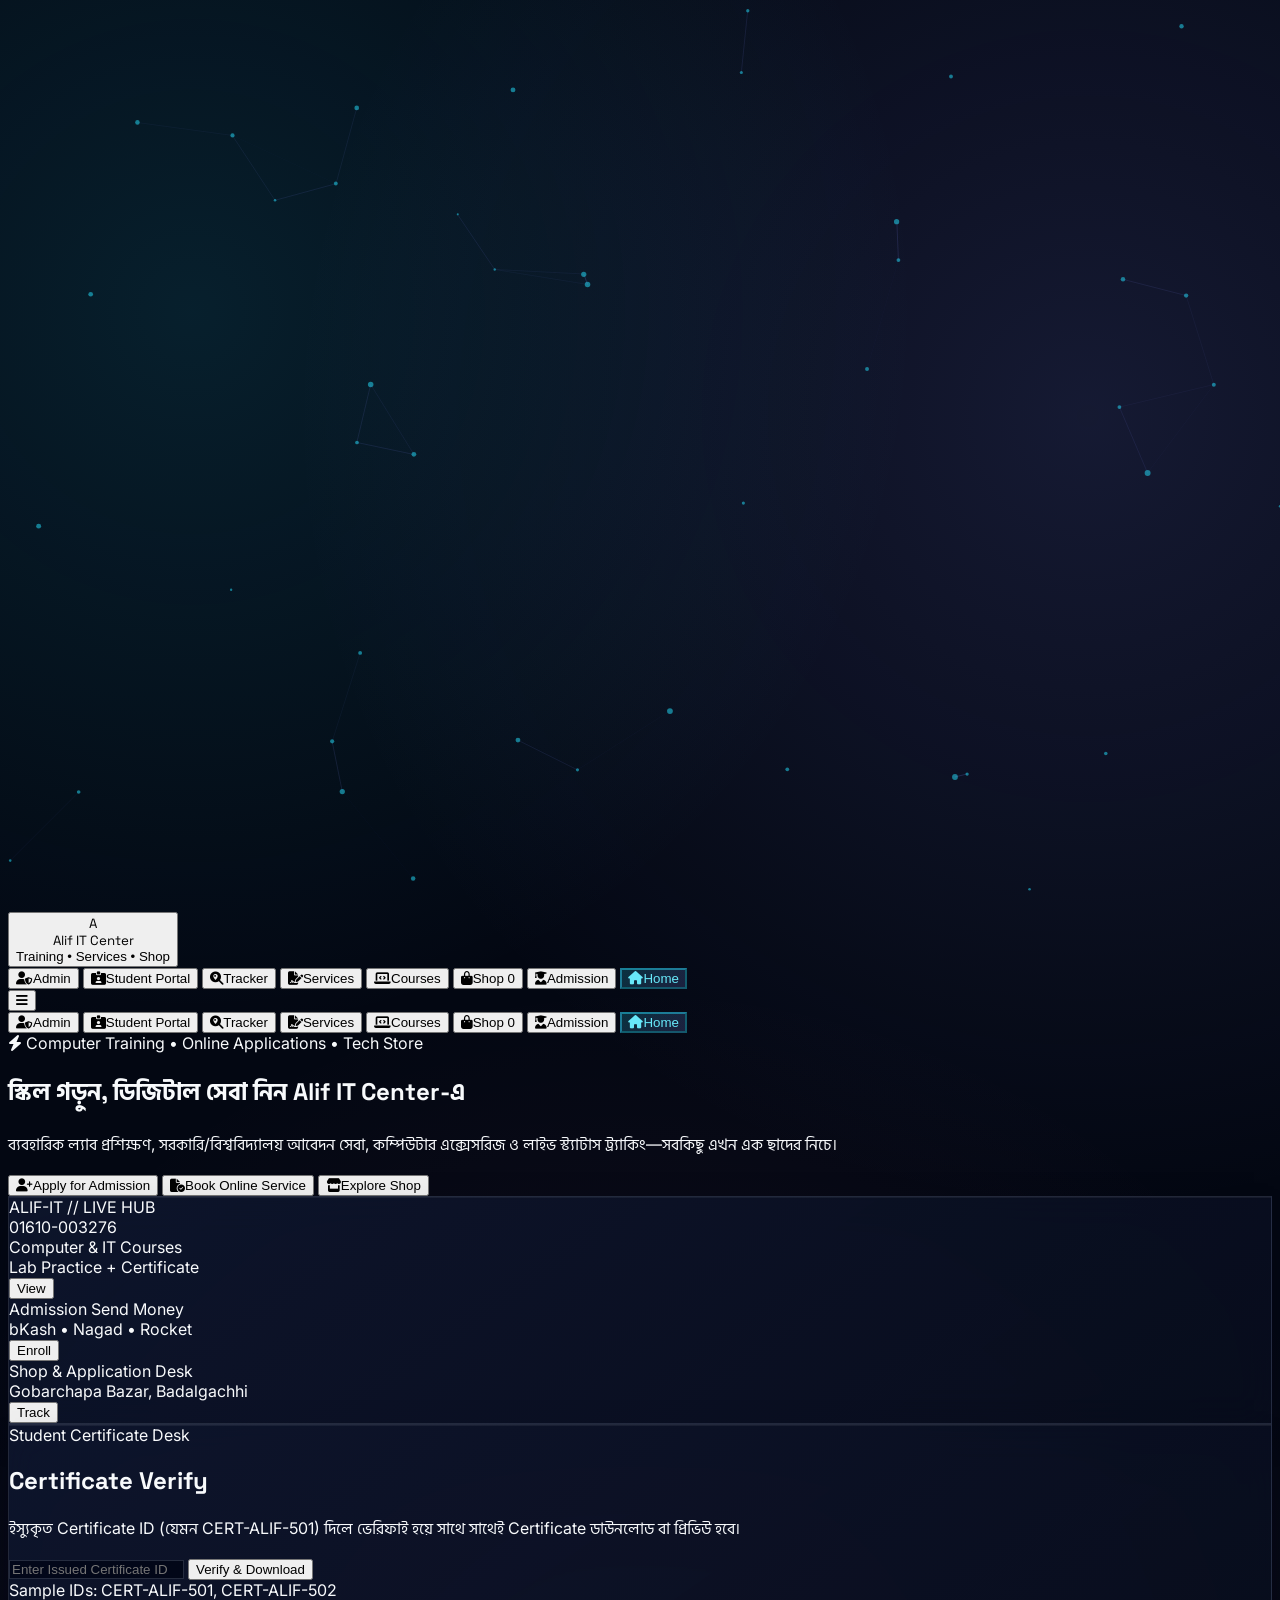
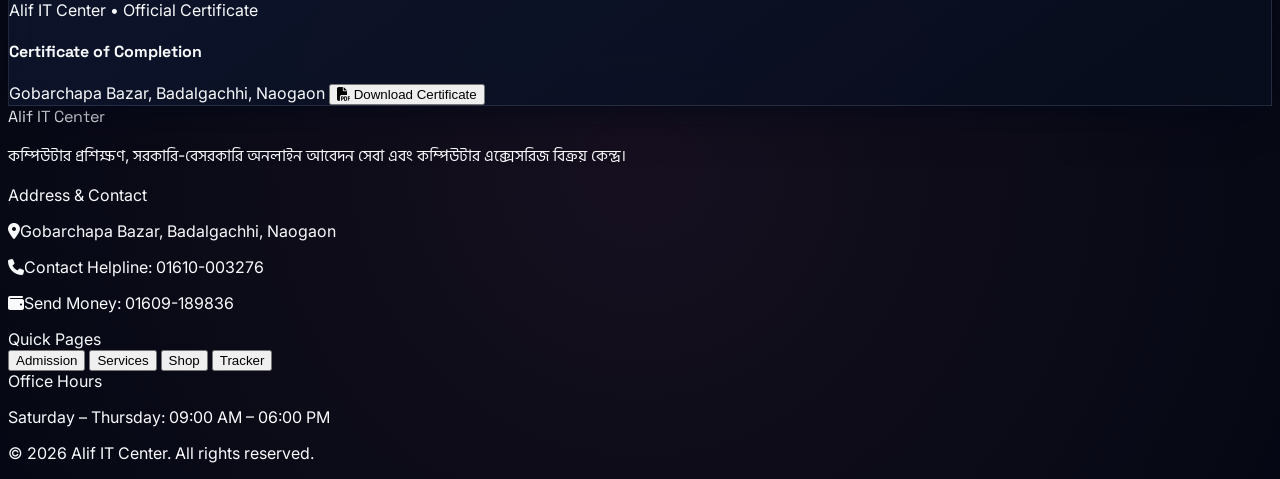
==== commit 6d75f052: "Rename index (2).html to index.html" ====
--- a/index.html
+++ b/index.html
@@ -265,12 +265,12 @@
               <span class="text-[11px] font-bold uppercase tracking-wider text-purple-300">Student Certificate Desk</span>
               <h2 class="font-display text-xl sm:text-2xl font-bold text-white">Certificate Verify</h2>
               <p class="text-xs text-slate-400">
-                সার্টিফিকেট ID (যেমন <span class="font-mono text-purple-300">CERT-ALIF-501</span>) অথবা অ্যাপ্রুভড Admission ID (যেমন <span class="font-mono text-cyan-300">ALIF-XXXXXX</span>) দিলে সাথে সাথেই PDF/প্রিন্ট ডকুমেন্ট ডাউনলোড বা প্রিভিউ হবে।
+                ইস্যুকৃত Certificate ID (যেমন <span class="font-mono text-purple-300">CERT-ALIF-501</span>) দিলে ভেরিফাই হয়ে সাথে সাথেই Certificate ডাউনলোড বা প্রিভিউ হবে।
               </p>
             </div>
             <div class="md:col-span-7 space-y-2.5">
               <div class="flex gap-2">
-                <input type="text" id="adm-cert-input" placeholder="Enter Certificate ID or Approved Admission ID" class="cyber-input flex-grow rounded-xl px-4 py-2.5 text-xs sm:text-sm text-white font-mono uppercase" />
+                <input type="text" id="adm-cert-input" placeholder="Enter Issued Certificate ID" class="cyber-input flex-grow rounded-xl px-4 py-2.5 text-xs sm:text-sm text-white font-mono uppercase" />
                 <button type="button" onclick="verifyAdmissionCertificate()" class="px-5 py-2.5 rounded-xl bg-purple-600 hover:bg-purple-500 text-white font-bold text-xs sm:text-sm shrink-0 transition">
                   Verify & Download
                 </button>
@@ -1455,7 +1455,7 @@
             <h3 style="margin:6px 0;color:#0f172a">${certData.course}</h3>
             <div class="meta">
               <div><strong>Grade:</strong> ${grade} &nbsp;|&nbsp; <strong>Passed:</strong> ${passingMonth} ${passingYear}</div>
-              <div><strong>Certificate / Admission ID:</strong> ${certData.certId} &nbsp;|&nbsp; <strong>Roll:</strong> ${certData.roll || 'N/A'}</div>
+              <div><strong>Certificate ID:</strong> ${certData.certId} &nbsp;|&nbsp; <strong>Roll:</strong> ${certData.roll || 'N/A'}</div>
               <div><strong>Issue Date:</strong> ${certData.issueDate} &nbsp;|&nbsp; <strong>Status:</strong> ${certData.status}</div>
             </div>
             <div class="footer">
@@ -1475,37 +1475,19 @@
       const code = (input?.value || '').trim().toUpperCase();
 
       if (!code) {
-        showToast('Please enter a Certificate ID or Admission ID', 'error');
+        showToast('Please enter a Certificate ID', 'error');
         return;
       }
 
-      let found = state.certificates[code] || SAMPLE_CERTIFICATES[code] || null;
-
-      if (!found) {
-        const adm = state.admissions.find(
-          (a) => a.id.toUpperCase() === code && a.status.toLowerCase().includes('approved')
-        );
-        if (adm) {
-          found = {
-            certId: adm.id,
-            studentName: adm.name,
-            course: adm.course,
-            roll: adm.roll,
-            grade: 'A+',
-            passingMonth: new Date().toLocaleString('en-US', { month: 'long' }),
-            passingYear: adm.passingYear || String(new Date().getFullYear()),
-            issueDate: new Date().toLocaleDateString(),
-            status: 'Approved Student Record'
-          };
-        }
-      }
+      // Only verify certificates explicitly created/issued in state.certificates or sample certificates
+      const found = state.certificates[code] || SAMPLE_CERTIFICATES[code] || null;
 
       if (!found) {
         previewBox?.classList.add('hidden');
         if (resultBox) {
-          resultBox.innerHTML = `<span class="text-rose-400 font-semibold">No verified certificate found for "${code}".</span> Try <span class="font-mono text-purple-300">CERT-ALIF-501</span> or an Approved Admission ID.`;
+          resultBox.innerHTML = `<span class="text-rose-400 font-semibold">No issued certificate found for "${code}".</span> Certificate is only available after Admin issues it.`;
         }
-        showToast('Certificate not found or not approved yet', 'error');
+        showToast('Certificate not issued yet or ID not found', 'error');
         return;
       }
 
@@ -1832,7 +1814,7 @@
       adm.status = 'Approved & Enrolled';
       saveState();
       renderAdminAdmissions();
-      showToast(`${id} approved!`, 'success');
+      showToast(`${id} approved! Certificate is NOT issued until you create it in Certificates tab.`, 'success');
     }
 
     function handleAddProduct(e) {
@@ -2058,9 +2040,10 @@
 
       const certBox = document.getElementById('stu-cert-box');
       const matchedCert = Object.values(state.certificates).find(
-        (c) => c.certId.toUpperCase() === stu.id.toUpperCase() || (c.roll === stu.roll && c.studentName.toLowerCase() === stu.name.toLowerCase())
+        (c) => (c.roll && stu.roll && c.roll.trim() === stu.roll.trim() && c.studentName.trim().toLowerCase() === stu.name.trim().toLowerCase())
       );
 
+      // Only show certificate download if Admin explicitly issued a certificate in state.certificates
       if (matchedCert) {
         const grade = matchedCert.grade || 'A+';
         const passPeriod = `${matchedCert.passingMonth || 'November'} ${matchedCert.passingYear || '2026'}`;
@@ -2072,28 +2055,8 @@
               Download Certificate
             </button>
           </div>`;
-      } else if (stu.status.toLowerCase().includes('approved')) {
-        const autoCert = {
-          certId: stu.id,
-          studentName: stu.name,
-          course: stu.course,
-          roll: stu.roll,
-          grade: 'A+',
-          passingMonth: new Date().toLocaleString('en-US', { month: 'long' }),
-          passingYear: stu.passingYear || String(new Date().getFullYear()),
-          issueDate: new Date().toLocaleDateString(),
-          status: 'Approved Student Record'
-        };
-        certBox.innerHTML = `
-          <div class="space-y-2">
-            <div class="text-cyan-300 font-bold">Admission Approved (Grade: A+)</div>
-            <button type="button" id="stu-auto-cert-btn" class="w-full py-2 rounded-lg bg-purple-600 hover:bg-purple-500 text-white font-bold text-xs">
-              Download Provisional Certificate
-            </button>
-          </div>`;
-        document.getElementById('stu-auto-cert-btn').onclick = () => openCertificatePdfWindow(autoCert);
       } else {
-        certBox.innerHTML = `<span class="text-slate-400">Certificate will appear here once approved/issued by Admin.</span>`;
+        certBox.innerHTML = `<span class="text-slate-400">No certificate issued yet. Once you complete your exam and Admin issues your certificate, you can download it here.</span>`;
       }
     }
 
@@ -2236,6 +2199,7 @@
               ctx.moveTo(n.x, n.y);
               ctx.lineTo(mouse.x, mouse.y);
               ctx.strokeStyle = `rgba(34, 211, 238, ${(1 - md / 140) * 0.35})`;
+              ctx.lineWidth = 1;
               ctx.stroke();
             }
           }
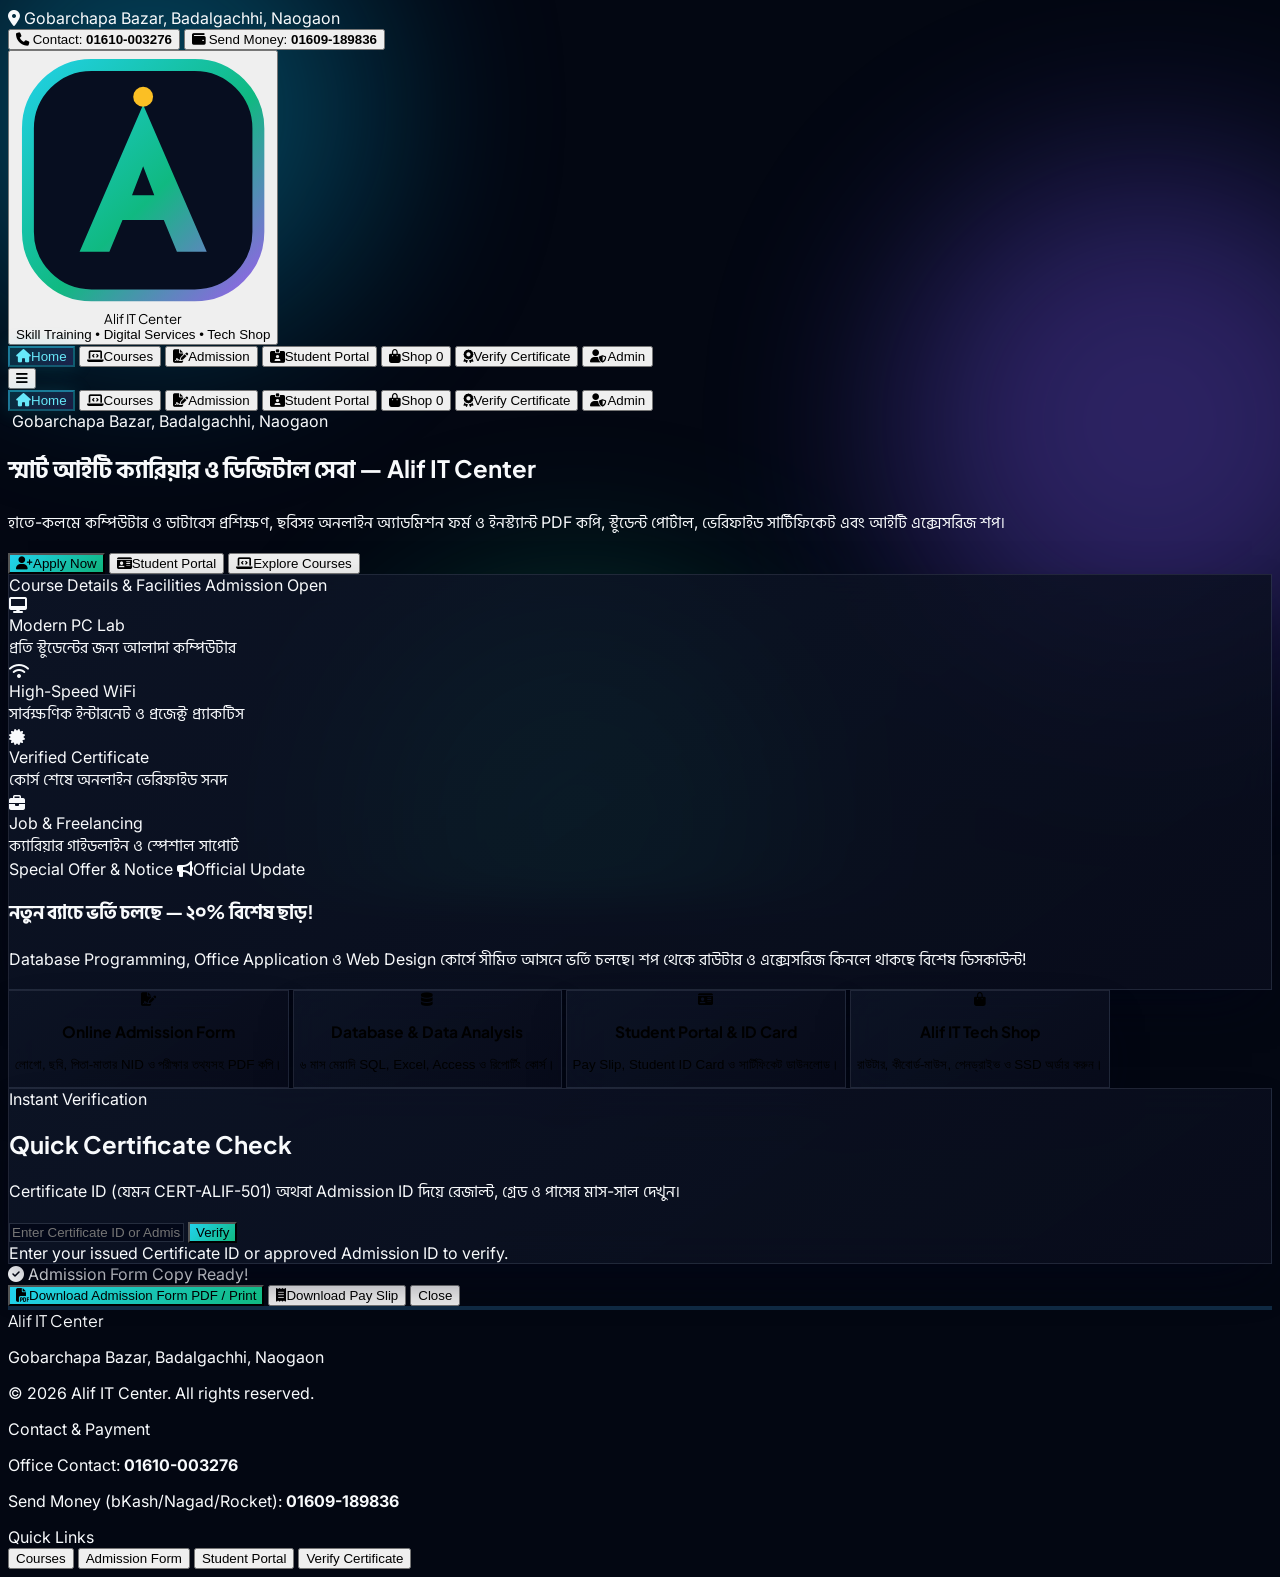
==== commit ea23812e: "Rename Connect Live Firebase URL Permanently.html to index.html" ====
--- a/index.html
+++ b/index.html
@@ -1,2227 +1,2495 @@
 <!DOCTYPE html>
-<html lang="en" class="dark scroll-smooth">
+<html lang="en" class="scroll-smooth">
 <head>
   <meta charset="UTF-8" />
   <meta name="viewport" content="width=device-width, initial-scale=1.0" />
-  <title>Alif IT Center — Training, Online Services & Tech Shop</title>
+  <title>Alif IT Center — Skill Training, Graphical Admission & Tech Hub</title>
   <script src="https://cdn.tailwindcss.com"></script>
   <link rel="preconnect" href="https://fonts.googleapis.com" />
   <link rel="preconnect" href="https://fonts.gstatic.com" crossorigin />
-  <link href="https://fonts.googleapis.com/css2?family=Hind+Siliguri:wght@400;500;600;700&family=Inter:wght@400;500;600;700;800&family=Space+Grotesk:wght@600;700&display=swap" rel="stylesheet" />
+  <link href="https://fonts.googleapis.com/css2?family=Hind+Siliguri:wght@400;500;600;700&family=Inter:wght@400;500;600;700;800&family=Plus+Jakarta+Sans:wght@600;700;800&display=swap" rel="stylesheet" />
   <link rel="stylesheet" href="https://cdnjs.cloudflare.com/ajax/libs/font-awesome/6.5.2/css/all.min.css" />
   <style>
-    :root {
-      --bg-primary: #030712;
-    }
-
     body {
       font-family: 'Inter', 'Hind Siliguri', sans-serif;
-      background:
-        radial-gradient(circle at 15% 15%, rgba(34, 211, 238, 0.12), transparent 35%),
-        radial-gradient(circle at 85% 20%, rgba(129, 140, 248, 0.14), transparent 40%),
-        radial-gradient(circle at 50% 85%, rgba(244, 114, 182, 0.08), transparent 42%),
-        var(--bg-primary);
+      background-color: #030712;
       color: #f8fafc;
       overflow-x: hidden;
     }
 
-    .font-display {
-      font-family: 'Space Grotesk', 'Hind Siliguri', sans-serif;
-    }
-
-    .cyber-grid-overlay {
-      background-image:
-        linear-gradient(to right, rgba(34, 211, 238, 0.06) 1px, transparent 1px),
-        linear-gradient(to bottom, rgba(129, 140, 248, 0.06) 1px, transparent 1px);
-      background-size: 32px 32px;
-      mask-image: radial-gradient(circle at center, black 55%, transparent 95%);
-    }
-
-    .glass-panel {
-      background: linear-gradient(145deg, rgba(15, 23, 48, 0.84), rgba(8, 13, 29, 0.88));
+    .font-heading {
+      font-family: 'Plus Jakarta Sans', 'Hind Siliguri', sans-serif;
+    }
+
+    /* Animated Mesh Aurora Background */
+    .aurora-bg {
+      position: fixed;
+      inset: 0;
+      z-index: -1;
+      pointer-events: none;
+      overflow: hidden;
+    }
+
+    .aurora-blob {
+      position: absolute;
+      border-radius: 9999px;
+      filter: blur(95px);
+      opacity: 0.36;
+      animation: floatBlob 14s ease-in-out infinite alternate;
+    }
+
+    .blob-1 {
+      width: 460px;
+      height: 460px;
+      top: -120px;
+      left: -80px;
+      background: radial-gradient(circle, #06b6d4, #0284c7);
+    }
+
+    .blob-2 {
+      width: 520px;
+      height: 520px;
+      top: 18%;
+      right: -130px;
+      background: radial-gradient(circle, #8b5cf6, #4f46e5);
+      animation-delay: -5s;
+    }
+
+    .blob-3 {
+      width: 440px;
+      height: 440px;
+      bottom: -140px;
+      left: 28%;
+      background: radial-gradient(circle, #10b981, #059669);
+      animation-delay: -9s;
+    }
+
+    @keyframes floatBlob {
+      0% { transform: translate(0, 0) scale(1); }
+      50% { transform: translate(35px, -28px) scale(1.08); }
+      100% { transform: translate(-25px, 22px) scale(0.96); }
+    }
+
+    /* Glassmorphism & Hover Glow Cards */
+    .glass-card {
+      background: linear-gradient(145deg, rgba(15, 23, 42, 0.78), rgba(9, 13, 28, 0.88));
       backdrop-filter: blur(18px);
       -webkit-backdrop-filter: blur(18px);
-      border: 1px solid rgba(148, 163, 184, 0.18);
-      box-shadow: 0 18px 40px -18px rgba(2, 6, 23, 0.85), inset 0 1px 0 rgba(255, 255, 255, 0.06);
+      border: 1px solid rgba(148, 163, 184, 0.16);
+      box-shadow: 0 22px 50px -20px rgba(2, 6, 23, 0.9);
       transition: transform 0.28s cubic-bezier(0.22, 1, 0.36, 1), border-color 0.28s ease, box-shadow 0.28s ease;
     }
 
-    .glass-panel:hover {
-      transform: translateY(-2px);
-      border-color: rgba(34, 211, 238, 0.4);
-    }
-
-    .cyber-input {
-      background: rgba(2, 6, 23, 0.88);
+    .glass-card-hover:hover {
+      transform: translateY(-4px);
+      border-color: rgba(34, 211, 238, 0.42);
+      box-shadow: 0 26px 55px -18px rgba(6, 182, 212, 0.22);
+    }
+
+    /* Shimmer Gradient Button */
+    .btn-shimmer {
+      position: relative;
+      overflow: hidden;
+      background: linear-gradient(135deg, #22d3ee, #10b981, #3b82f6);
+      background-size: 200% 200%;
+      animation: gradientFlow 5s ease infinite;
+    }
+
+    .btn-shimmer::after {
+      content: '';
+      position: absolute;
+      top: 0;
+      left: -120%;
+      width: 65%;
+      height: 100%;
+      background: linear-gradient(90deg, transparent, rgba(255, 255, 255, 0.38), transparent);
+      transform: skewX(-22deg);
+      transition: left 0.65s ease;
+    }
+
+    .btn-shimmer:hover::after {
+      left: 145%;
+    }
+
+    @keyframes gradientFlow {
+      0% { background-position: 0% 50%; }
+      50% { background-position: 100% 50%; }
+      100% { background-position: 0% 50%; }
+    }
+
+    /* Floating Hero Card Animation */
+    .float-slow {
+      animation: floatCard 6s ease-in-out infinite;
+    }
+
+    @keyframes floatCard {
+      0%, 100% { transform: translateY(0px); }
+      50% { transform: translateY(-8px); }
+    }
+
+    /* Page View Transitions */
+    .page-view {
+      display: none;
+    }
+
+    .page-view.active {
+      display: block;
+      animation: viewFadeSlide 0.35s cubic-bezier(0.16, 1, 0.3, 1);
+    }
+
+    @keyframes viewFadeSlide {
+      from { opacity: 0; transform: translateY(12px) scale(0.99); }
+      to { opacity: 1; transform: translateY(0) scale(1); }
+    }
+
+    .nav-item.active {
+      background: linear-gradient(135deg, rgba(34, 211, 238, 0.18), rgba(139, 92, 246, 0.18));
+      border-color: rgba(34, 211, 238, 0.5);
+      color: #67e8f9;
+      box-shadow: 0 0 20px rgba(34, 211, 238, 0.15);
+    }
+
+    .field-input {
+      background: rgba(2, 6, 23, 0.78);
       border: 1px solid rgba(148, 163, 184, 0.24);
-      transition: border-color 0.2s ease, box-shadow 0.2s ease, background-color 0.2s ease;
-    }
-
-    .cyber-input:focus {
+      color: #f8fafc;
+      transition: all 0.2s ease;
+    }
+
+    .field-input:focus {
       outline: none;
-      background: rgba(5, 12, 34, 0.96);
       border-color: #22d3ee;
       box-shadow: 0 0 0 3px rgba(34, 211, 238, 0.18);
     }
 
-    @keyframes floatSlow {
-      0%, 100% { transform: translateY(0px); }
-      50% { transform: translateY(-8px); }
-    }
-
-    @keyframes scanline {
-      0% { transform: translateY(-100%); }
-      100% { transform: translateY(320%); }
-    }
-
-    @keyframes pulseGlow {
-      0%, 100% { box-shadow: 0 0 18px rgba(34, 211, 238, 0.22); }
-      50% { box-shadow: 0 0 30px rgba(129, 140, 248, 0.36); }
-    }
-
-    .animate-scanline {
-      animation: scanline 4.2s linear infinite;
-    }
-
-    .page-section {
-      display: none;
-    }
-
-    .page-section.active {
-      display: block;
-      animation: fadeInPage 0.25s ease;
-    }
-
-    @keyframes fadeInPage {
-      from { opacity: 0; transform: translateY(6px); }
-      to { opacity: 1; transform: translateY(0); }
-    }
-
-    .nav-btn.active-nav {
-      background: linear-gradient(135deg, rgba(34, 211, 238, 0.2), rgba(129, 140, 248, 0.18));
-      color: #67e8f9;
-      border-color: rgba(34, 211, 238, 0.5);
+    /* Graphical Admission Sheet Styling */
+    .admission-paper {
+      background: #ffffff;
+      color: #0f172a;
+      border: 2px solid #0f2942;
+      position: relative;
+      overflow: hidden;
+    }
+
+    .admission-paper-watermark {
+      position: absolute;
+      inset: 0;
+      display: flex;
+      align-items: center;
+      justify-content: center;
+      pointer-events: none;
+      opacity: 0.045;
+      font-size: 4.5rem;
+      font-weight: 800;
+      color: #0f2942;
+      transform: rotate(-24deg);
+      user-select: none;
     }
   </style>
 </head>
-<body class="min-h-screen flex flex-col relative selection:bg-cyan-400 selection:text-slate-950">
-  <!-- Background Network Canvas & Grid -->
-  <canvas id="network-canvas" class="fixed inset-0 w-full h-full pointer-events-none z-0 opacity-75"></canvas>
-  <div class="fixed inset-0 cyber-grid-overlay pointer-events-none z-0"></div>
-
-  <!-- Toast Message Box -->
-  <div id="toast-box" class="fixed bottom-5 right-5 z-50 hidden max-w-sm rounded-2xl px-4 py-3 text-xs sm:text-sm font-semibold shadow-2xl border backdrop-blur-md transition-all"></div>
-
-  <!-- Navigation Header -->
-  <header class="sticky top-0 z-40 border-b border-cyan-500/15 bg-slate-950/85 backdrop-blur-xl shadow-lg shadow-slate-950/60">
+<body class="min-h-screen flex flex-col selection:bg-cyan-400 selection:text-slate-950">
+
+  <!-- Animated Aurora Background -->
+  <div class="aurora-bg">
+    <div class="aurora-blob blob-1"></div>
+    <div class="aurora-blob blob-2"></div>
+    <div class="aurora-blob blob-3"></div>
+  </div>
+
+  <!-- Toast Notification -->
+  <div id="toast-banner" class="fixed bottom-5 right-5 z-50 hidden max-w-sm rounded-2xl px-4 py-3 text-xs sm:text-sm font-semibold shadow-2xl border backdrop-blur-xl"></div>
+
+  <!-- Top Info Bar -->
+  <div class="bg-slate-950/90 backdrop-blur-md border-b border-slate-800/80 text-[11px] sm:text-xs text-slate-300">
+    <div class="max-w-7xl mx-auto px-4 sm:px-6 lg:px-8 py-2 flex flex-wrap items-center justify-between gap-2">
+      <div class="flex items-center gap-2">
+        <span class="w-2 h-2 rounded-full bg-emerald-400 animate-ping"></span>
+        <i class="fa-solid fa-location-dot text-cyan-400"></i>
+        <span>Gobarchapa Bazar, Badalgachhi, Naogaon</span>
+      </div>
+      <div class="flex flex-wrap items-center gap-3 sm:gap-5">
+        <button type="button" onclick="copyText('01610003276', 'Office Contact 01610-003276 copied!')" class="hover:text-cyan-300 transition flex items-center gap-1.5">
+          <i class="fa-solid fa-phone text-emerald-400"></i>
+          <span>Contact: <strong class="font-mono text-white">01610-003276</strong></span>
+        </button>
+        <button type="button" onclick="copyText('01609189836', 'Send Money Number 01609-189836 copied!')" class="hover:text-amber-300 transition flex items-center gap-1.5">
+          <i class="fa-solid fa-wallet text-amber-400"></i>
+          <span>Send Money: <strong class="font-mono text-amber-300">01609-189836</strong></span>
+        </button>
+      </div>
+    </div>
+  </div>
+
+  <!-- Header & Navigation -->
+  <header class="sticky top-0 z-40 bg-slate-950/75 backdrop-blur-2xl border-b border-slate-800/80 shadow-xl">
     <div class="max-w-7xl mx-auto px-4 sm:px-6 lg:px-8 h-16 flex items-center justify-between gap-3">
       <!-- Brand Logo -->
-      <button type="button" onclick="navigateTo('home')" class="flex items-center gap-2.5 text-left group">
-        <div class="w-10 h-10 rounded-2xl bg-gradient-to-br from-cyan-400 via-sky-500 to-indigo-600 text-slate-950 font-display font-extrabold text-lg flex items-center justify-center shadow-lg shadow-cyan-500/25 group-hover:scale-105 transition">
-          A
+      <button type="button" onclick="switchPage('home')" class="flex items-center gap-3 text-left group">
+        <div class="relative">
+          <div class="absolute -inset-1 rounded-2xl bg-gradient-to-r from-cyan-400 via-emerald-400 to-purple-500 opacity-50 blur group-hover:opacity-90 transition"></div>
+          <svg class="relative w-10 h-10 shrink-0" viewBox="0 0 64 64" fill="none" xmlns="http://www.w3.org/2000/svg">
+            <defs>
+              <linearGradient id="alifGrad" x1="0" y1="0" x2="64" y2="64" gradientUnits="userSpaceOnUse">
+                <stop offset="0%" stop-color="#22D3EE" />
+                <stop offset="55%" stop-color="#10B981" />
+                <stop offset="100%" stop-color="#A855F7" />
+              </linearGradient>
+            </defs>
+            <rect x="3" y="3" width="58" height="58" rx="16" fill="#070E20" stroke="url(#alifGrad)" stroke-width="3" />
+            <path d="M32 13L16 50H23.5L26.8 42H37.2L40.5 50H48L32 13ZM29.2 35.8L32 28.5L34.8 35.8H29.2Z" fill="url(#alifGrad)" />
+            <circle cx="32" cy="11" r="2.5" fill="#FBBF24" />
+          </svg>
         </div>
         <div>
-          <div class="font-display font-bold text-sm sm:text-base text-white leading-none">Alif IT Center</div>
-          <div class="text-[10px] font-mono text-cyan-300 mt-1">Training • Services • Shop</div>
+          <div class="font-heading font-extrabold text-base sm:text-lg text-white leading-none tracking-tight">Alif IT Center</div>
+          <div class="text-[10px] sm:text-[11px] font-medium text-cyan-300 mt-1">Skill Training • Digital Services • Tech Shop</div>
         </div>
       </button>
 
-      <!-- Desktop Navigation -->
+      <!-- Desktop Nav -->
       <nav class="hidden lg:flex items-center gap-1.5">
-        <button type="button" data-nav="admin" onclick="navigateTo('admin')" class="nav-btn px-3 py-2 rounded-xl border border-transparent text-xs font-semibold text-slate-300 hover:text-white hover:bg-slate-800/70 transition flex items-center gap-1.5">
-          <i class="fa-solid fa-user-shield text-amber-400"></i><span>Admin</span>
-        </button>
-        <button type="button" data-nav="student" onclick="navigateTo('student')" class="nav-btn px-3 py-2 rounded-xl border border-transparent text-xs font-semibold text-slate-300 hover:text-white hover:bg-slate-800/70 transition flex items-center gap-1.5">
-          <i class="fa-solid fa-id-card-clip text-teal-400"></i><span>Student Portal</span>
-        </button>
-        <button type="button" data-nav="tracker" onclick="navigateTo('tracker')" class="nav-btn px-3 py-2 rounded-xl border border-transparent text-xs font-semibold text-slate-300 hover:text-white hover:bg-slate-800/70 transition flex items-center gap-1.5">
-          <i class="fa-solid fa-magnifying-glass-location text-emerald-400"></i><span>Tracker</span>
-        </button>
-        <button type="button" data-nav="services" onclick="navigateTo('services')" class="nav-btn px-3 py-2 rounded-xl border border-transparent text-xs font-semibold text-slate-300 hover:text-white hover:bg-slate-800/70 transition flex items-center gap-1.5">
-          <i class="fa-solid fa-file-signature text-indigo-400"></i><span>Services</span>
-        </button>
-        <button type="button" data-nav="courses" onclick="navigateTo('courses')" class="nav-btn px-3 py-2 rounded-xl border border-transparent text-xs font-semibold text-slate-300 hover:text-white hover:bg-slate-800/70 transition flex items-center gap-1.5">
-          <i class="fa-solid fa-laptop-code text-purple-400"></i><span>Courses</span>
-        </button>
-        <button type="button" data-nav="shop" onclick="navigateTo('shop')" class="nav-btn px-3 py-2 rounded-xl border border-transparent text-xs font-semibold text-slate-300 hover:text-white hover:bg-slate-800/70 transition flex items-center gap-1.5">
-          <i class="fa-solid fa-bag-shopping text-pink-400"></i><span>Shop</span>
-          <span id="nav-cart-badge" class="px-1.5 py-0.5 rounded-full bg-cyan-500 text-slate-950 font-bold text-[10px]">0</span>
-        </button>
-        <button type="button" data-nav="admission" onclick="navigateTo('admission')" class="nav-btn px-3 py-2 rounded-xl border border-transparent text-xs font-semibold text-slate-300 hover:text-white hover:bg-slate-800/70 transition flex items-center gap-1.5">
-          <i class="fa-solid fa-user-graduate text-sky-400"></i><span>Admission</span>
-        </button>
-        <button type="button" data-nav="home" onclick="navigateTo('home')" class="nav-btn active-nav px-3 py-2 rounded-xl border border-transparent text-xs font-semibold text-slate-300 hover:text-white hover:bg-slate-800/70 transition flex items-center gap-1.5">
+        <button type="button" data-page="home" onclick="switchPage('home')" class="nav-item active px-3 py-2 rounded-xl border border-transparent text-xs font-semibold text-slate-300 hover:text-white hover:bg-slate-800/60 transition flex items-center gap-1.5">
           <i class="fa-solid fa-house text-cyan-400"></i><span>Home</span>
         </button>
+        <button type="button" data-page="courses" onclick="switchPage('courses')" class="nav-item px-3 py-2 rounded-xl border border-transparent text-xs font-semibold text-slate-300 hover:text-white hover:bg-slate-800/60 transition flex items-center gap-1.5">
+          <i class="fa-solid fa-laptop-code text-emerald-400"></i><span>Courses</span>
+        </button>
+        <button type="button" data-page="admission" onclick="switchPage('admission')" class="nav-item px-3 py-2 rounded-xl border border-transparent text-xs font-semibold text-slate-300 hover:text-white hover:bg-slate-800/60 transition flex items-center gap-1.5">
+          <i class="fa-solid fa-file-signature text-amber-400"></i><span>Admission</span>
+        </button>
+        <button type="button" data-page="portal" onclick="switchPage('portal')" class="nav-item px-3 py-2 rounded-xl border border-transparent text-xs font-semibold text-slate-300 hover:text-white hover:bg-slate-800/60 transition flex items-center gap-1.5">
+          <i class="fa-solid fa-id-card-clip text-sky-400"></i><span>Student Portal</span>
+        </button>
+        <button type="button" data-page="shop" onclick="switchPage('shop')" class="nav-item px-3 py-2 rounded-xl border border-transparent text-xs font-semibold text-slate-300 hover:text-white hover:bg-slate-800/60 transition flex items-center gap-1.5">
+          <i class="fa-solid fa-bag-shopping text-pink-400"></i><span>Shop</span>
+          <span id="header-cart-count" class="px-1.5 py-0.5 rounded-full bg-cyan-400 text-slate-950 font-extrabold text-[10px]">0</span>
+        </button>
+        <button type="button" data-page="verify" onclick="switchPage('verify')" class="nav-item px-3 py-2 rounded-xl border border-transparent text-xs font-semibold text-slate-300 hover:text-white hover:bg-slate-800/60 transition flex items-center gap-1.5">
+          <i class="fa-solid fa-award text-purple-400"></i><span>Verify Certificate</span>
+        </button>
+        <button type="button" data-page="admin" onclick="switchPage('admin')" class="nav-item px-3 py-2 rounded-xl border border-transparent text-xs font-semibold text-slate-300 hover:text-white hover:bg-slate-800/60 transition flex items-center gap-1.5">
+          <i class="fa-solid fa-user-shield text-amber-300"></i><span>Admin</span>
+        </button>
       </nav>
 
-      <!-- Mobile Menu Button -->
-      <button type="button" id="mobile-menu-btn" onclick="toggleMobileMenu()" class="lg:hidden p-2.5 rounded-xl bg-slate-900 border border-slate-800 text-slate-200 hover:text-cyan-300">
+      <!-- Mobile Menu Toggle -->
+      <button type="button" onclick="toggleMobileNav()" class="lg:hidden p-2.5 rounded-xl bg-slate-900 border border-slate-700 text-slate-200 hover:text-cyan-300">
         <i class="fa-solid fa-bars text-base"></i>
       </button>
     </div>
 
-    <!-- Mobile Dropdown Menu -->
-    <div id="mobile-menu" class="hidden lg:hidden border-t border-slate-800 bg-slate-950/95 px-4 py-3 space-y-1.5">
-      <button type="button" data-nav="admin" onclick="navigateTo('admin'); toggleMobileMenu(false)" class="nav-btn w-full px-3.5 py-2.5 rounded-xl text-left text-xs font-semibold text-slate-200 hover:bg-slate-800/70 flex items-center gap-2.5">
-        <i class="fa-solid fa-user-shield text-amber-400 w-4"></i><span>Admin</span>
+    <!-- Mobile Nav Drawer -->
+    <div id="mobile-nav-drawer" class="hidden lg:hidden border-t border-slate-800 bg-slate-950/95 backdrop-blur-xl px-4 py-3 space-y-1.5">
+      <button type="button" data-page="home" onclick="switchPage('home'); toggleMobileNav(false)" class="nav-item active w-full px-3.5 py-2.5 rounded-xl text-left text-xs font-semibold text-slate-200 flex items-center gap-2.5">
+        <i class="fa-solid fa-house text-cyan-400 w-4"></i><span>Home</span>
       </button>
-      <button type="button" data-nav="student" onclick="navigateTo('student'); toggleMobileMenu(false)" class="nav-btn w-full px-3.5 py-2.5 rounded-xl text-left text-xs font-semibold text-slate-200 hover:bg-slate-800/70 flex items-center gap-2.5">
-        <i class="fa-solid fa-id-card-clip text-teal-400 w-4"></i><span>Student Portal</span>
+      <button type="button" data-page="courses" onclick="switchPage('courses'); toggleMobileNav(false)" class="nav-item w-full px-3.5 py-2.5 rounded-xl text-left text-xs font-semibold text-slate-200 flex items-center gap-2.5">
+        <i class="fa-solid fa-laptop-code text-emerald-400 w-4"></i><span>Courses</span>
       </button>
-      <button type="button" data-nav="tracker" onclick="navigateTo('tracker'); toggleMobileMenu(false)" class="nav-btn w-full px-3.5 py-2.5 rounded-xl text-left text-xs font-semibold text-slate-200 hover:bg-slate-800/70 flex items-center gap-2.5">
-        <i class="fa-solid fa-magnifying-glass-location text-emerald-400 w-4"></i><span>Tracker</span>
+      <button type="button" data-page="admission" onclick="switchPage('admission'); toggleMobileNav(false)" class="nav-item w-full px-3.5 py-2.5 rounded-xl text-left text-xs font-semibold text-slate-200 flex items-center gap-2.5">
+        <i class="fa-solid fa-file-signature text-amber-400 w-4"></i><span>Admission</span>
       </button>
-      <button type="button" data-nav="services" onclick="navigateTo('services'); toggleMobileMenu(false)" class="nav-btn w-full px-3.5 py-2.5 rounded-xl text-left text-xs font-semibold text-slate-200 hover:bg-slate-800/70 flex items-center gap-2.5">
-        <i class="fa-solid fa-file-signature text-indigo-400 w-4"></i><span>Services</span>
+      <button type="button" data-page="portal" onclick="switchPage('portal'); toggleMobileNav(false)" class="nav-item w-full px-3.5 py-2.5 rounded-xl text-left text-xs font-semibold text-slate-200 flex items-center gap-2.5">
+        <i class="fa-solid fa-id-card-clip text-sky-400 w-4"></i><span>Student Portal</span>
       </button>
-      <button type="button" data-nav="courses" onclick="navigateTo('courses'); toggleMobileMenu(false)" class="nav-btn w-full px-3.5 py-2.5 rounded-xl text-left text-xs font-semibold text-slate-200 hover:bg-slate-800/70 flex items-center gap-2.5">
-        <i class="fa-solid fa-laptop-code text-purple-400 w-4"></i><span>Courses</span>
+      <button type="button" data-page="shop" onclick="switchPage('shop'); toggleMobileNav(false)" class="nav-item w-full px-3.5 py-2.5 rounded-xl text-left text-xs font-semibold text-slate-200 flex items-center justify-between">
+        <span class="flex items-center gap-2.5"><i class="fa-solid fa-bag-shopping text-pink-400 w-4"></i><span>Shop</span></span>
+        <span id="mobile-cart-count" class="px-2 py-0.5 rounded-full bg-cyan-400 text-slate-950 font-extrabold text-[10px]">0</span>
       </button>
-      <button type="button" data-nav="shop" onclick="navigateTo('shop'); toggleMobileMenu(false)" class="nav-btn w-full px-3.5 py-2.5 rounded-xl text-left text-xs font-semibold text-slate-200 hover:bg-slate-800/70 flex items-center justify-between">
-        <span class="flex items-center gap-2.5"><i class="fa-solid fa-bag-shopping text-pink-400 w-4"></i><span>Shop</span></span>
-        <span id="mobile-cart-badge" class="px-2 py-0.5 rounded-full bg-cyan-500 text-slate-950 font-bold text-[10px]">0</span>
+      <button type="button" data-page="verify" onclick="switchPage('verify'); toggleMobileNav(false)" class="nav-item w-full px-3.5 py-2.5 rounded-xl text-left text-xs font-semibold text-slate-200 flex items-center gap-2.5">
+        <i class="fa-solid fa-award text-purple-400 w-4"></i><span>Verify Certificate</span>
       </button>
-      <button type="button" data-nav="admission" onclick="navigateTo('admission'); toggleMobileMenu(false)" class="nav-btn w-full px-3.5 py-2.5 rounded-xl text-left text-xs font-semibold text-slate-200 hover:bg-slate-800/70 flex items-center gap-2.5">
-        <i class="fa-solid fa-user-graduate text-sky-400 w-4"></i><span>Admission</span>
-      </button>
-      <button type="button" data-nav="home" onclick="navigateTo('home'); toggleMobileMenu(false)" class="nav-btn active-nav w-full px-3.5 py-2.5 rounded-xl text-left text-xs font-semibold text-slate-200 hover:bg-slate-800/70 flex items-center gap-2.5">
-        <i class="fa-solid fa-house text-cyan-400 w-4"></i><span>Home</span>
+      <button type="button" data-page="admin" onclick="switchPage('admin'); toggleMobileNav(false)" class="nav-item w-full px-3.5 py-2.5 rounded-xl text-left text-xs font-semibold text-slate-200 flex items-center gap-2.5">
+        <i class="fa-solid fa-user-shield text-amber-300 w-4"></i><span>Admin</span>
       </button>
     </div>
   </header>
 
-  <!-- Main Content -->
-  <main class="relative z-10 flex-grow">
+  <!-- Main Workspace -->
+  <main class="flex-grow">
     <!-- ==================== 1. HOME PAGE ==================== -->
-    <section id="page-home" class="page-section active py-10 sm:py-14">
-      <div class="max-w-7xl mx-auto px-4 sm:px-6 lg:px-8">
+    <section id="view-home" class="page-view active py-10 sm:py-16">
+      <div class="max-w-7xl mx-auto px-4 sm:px-6 lg:px-8 space-y-12">
+        <!-- Hero Grid -->
         <div class="grid lg:grid-cols-12 gap-8 items-center">
-          <div class="lg:col-span-7 space-y-5">
-            <div class="inline-flex items-center gap-2 px-3.5 py-1.5 rounded-full bg-cyan-500/10 border border-cyan-400/30 text-cyan-300 text-xs font-semibold">
-              <i class="fa-solid fa-bolt"></i>
-              <span>Computer Training • Online Applications • Tech Store</span>
-            </div>
-            <h1 class="font-display text-3xl sm:text-5xl font-extrabold leading-tight text-white">
-              স্কিল গড়ুন, ডিজিটাল সেবা নিন <span class="text-transparent bg-clip-text bg-gradient-to-r from-cyan-300 via-sky-400 to-indigo-400">Alif IT Center</span>-এ
+          <div class="lg:col-span-7 space-y-6">
+            <div class="inline-flex items-center gap-2 px-4 py-1.5 rounded-full bg-cyan-500/10 border border-cyan-400/30 text-cyan-300 text-xs font-semibold shadow-sm">
+              <i class="fa-solid fa-sparkles text-amber-400"></i>
+              <span>Gobarchapa Bazar, Badalgachhi, Naogaon</span>
+            </div>
+            <h1 class="font-heading text-3xl sm:text-5xl lg:text-[52px] font-extrabold text-white leading-[1.15] tracking-tight">
+              স্মার্ট আইটি ক্যারিয়ার ও ডিজিটাল সেবা — <span class="text-transparent bg-clip-text bg-gradient-to-r from-cyan-300 via-emerald-300 to-purple-400">Alif IT Center</span>
             </h1>
             <p class="text-slate-300 text-sm sm:text-base leading-relaxed max-w-2xl">
-              ব্যবহারিক ল্যাব প্রশিক্ষণ, সরকারি/বিশ্ববিদ্যালয় আবেদন সেবা, কম্পিউটার এক্সেসরিজ ও লাইভ স্ট্যাটাস ট্র্যাকিং—সবকিছু এখন এক ছাদের নিচে।
+              হাতে-কলমে কম্পিউটার ও ডাটাবেস প্রশিক্ষণ, ছবিসহ অনলাইন অ্যাডমিশন ফর্ম ও ইনস্ট্যান্ট PDF কপি, স্টুডেন্ট পোর্টাল, ভেরিফাইড সার্টিফিকেট এবং আইটি এক্সেসরিজ শপ।
             </p>
-            <div class="flex flex-wrap gap-3 pt-1">
-              <button type="button" onclick="navigateTo('admission')" class="px-6 py-3.5 rounded-2xl bg-gradient-to-r from-cyan-400 via-sky-500 to-indigo-600 text-slate-950 font-bold text-xs sm:text-sm shadow-lg shadow-cyan-500/25 hover:opacity-95 transition flex items-center gap-2">
-                <i class="fa-solid fa-user-plus"></i><span>Apply for Admission</span>
+            <div class="flex flex-wrap gap-3.5 pt-1">
+              <button type="button" onclick="switchPage('admission')" class="btn-shimmer px-6 py-3.5 rounded-2xl text-slate-950 font-extrabold text-xs sm:text-sm shadow-lg shadow-cyan-500/25 transition flex items-center gap-2">
+                <i class="fa-solid fa-user-plus"></i><span>Apply Now</span>
               </button>
-              <button type="button" onclick="navigateTo('services')" class="px-6 py-3.5 rounded-2xl bg-slate-900/90 border border-slate-700 hover:border-cyan-400/50 text-white font-bold text-xs sm:text-sm transition flex items-center gap-2">
-                <i class="fa-solid fa-file-circle-check text-cyan-300"></i><span>Book Online Service</span>
+              <button type="button" onclick="switchPage('portal')" class="px-6 py-3.5 rounded-2xl bg-slate-900/80 border border-slate-700 hover:border-cyan-400/60 text-white font-bold text-xs sm:text-sm transition flex items-center gap-2">
+                <i class="fa-solid fa-id-card text-cyan-400"></i><span>Student Portal</span>
               </button>
-              <button type="button" onclick="navigateTo('shop')" class="px-6 py-3.5 rounded-2xl bg-slate-900/90 border border-slate-700 hover:border-pink-400/50 text-white font-bold text-xs sm:text-sm transition flex items-center gap-2">
-                <i class="fa-solid fa-store text-pink-400"></i><span>Explore Shop</span>
+              <button type="button" onclick="switchPage('courses')" class="px-6 py-3.5 rounded-2xl bg-slate-900/80 border border-slate-700 hover:border-purple-400/60 text-white font-bold text-xs sm:text-sm transition flex items-center gap-2">
+                <i class="fa-solid fa-laptop-code text-purple-400"></i><span>Explore Courses</span>
               </button>
             </div>
           </div>
 
+          <!-- Course Facilities & Admin Controlled Sales/Update Notice Card -->
           <div class="lg:col-span-5">
-            <div class="glass-panel rounded-3xl p-6 shadow-2xl border-cyan-400/35 relative overflow-hidden" style="animation: floatSlow 5.2s ease-in-out infinite, pulseGlow 4s ease-in-out infinite;">
-              <div class="absolute inset-x-0 h-16 bg-gradient-to-b from-cyan-400/20 via-indigo-400/10 to-transparent pointer-events-none animate-scanline"></div>
-              <div class="flex items-center justify-between pb-4 mb-4 border-b border-slate-800">
-                <div class="flex items-center gap-2">
-                  <span class="w-2.5 h-2.5 rounded-full bg-emerald-400"></span>
-                  <span class="text-xs font-mono text-cyan-300 font-bold">ALIF-IT // LIVE HUB</span>
-                </div>
-                <span class="text-[11px] font-mono text-slate-400">01610-003276</span>
-              </div>
-              <div class="space-y-3.5 text-xs sm:text-sm">
-                <div class="p-3.5 rounded-2xl bg-slate-950/80 border border-slate-800 flex items-center justify-between">
+            <div class="glass-card float-slow rounded-3xl p-6 space-y-4 border-cyan-400/30">
+              <div class="flex items-center justify-between border-b border-slate-800 pb-3">
+                <span class="text-xs font-bold uppercase tracking-wider text-cyan-300">Course Details & Facilities</span>
+                <span class="px-2.5 py-0.5 rounded-full bg-emerald-500/15 text-emerald-300 text-[11px] font-bold flex items-center gap-1.5">
+                  <span class="w-1.5 h-1.5 rounded-full bg-emerald-400 animate-pulse"></span>Admission Open
+                </span>
+              </div>
+
+              <div class="grid grid-cols-2 gap-2.5 text-xs">
+                <div class="p-3 rounded-2xl bg-slate-950/80 border border-slate-800 flex items-start gap-2">
+                  <i class="fa-solid fa-desktop text-cyan-400 mt-0.5"></i>
                   <div>
-                    <div class="text-slate-400 text-xs">Computer & IT Courses</div>
-                    <div class="font-bold text-white mt-0.5">Lab Practice + Certificate</div>
+                    <div class="font-bold text-white">Modern PC Lab</div>
+                    <div class="text-[11px] text-slate-400">প্রতি স্টুডেন্টের জন্য আলাদা কম্পিউটার</div>
                   </div>
-                  <button type="button" onclick="navigateTo('courses')" class="px-3 py-1.5 rounded-xl bg-cyan-500/15 text-cyan-300 font-bold text-xs hover:bg-cyan-500/25">View</button>
-                </div>
-                <div class="p-3.5 rounded-2xl bg-slate-950/80 border border-slate-800 flex items-center justify-between">
+                </div>
+                <div class="p-3 rounded-2xl bg-slate-950/80 border border-slate-800 flex items-start gap-2">
+                  <i class="fa-solid fa-wifi text-emerald-400 mt-0.5"></i>
                   <div>
-                    <div class="text-slate-400 text-xs">Admission Send Money</div>
-                    <div class="font-mono font-bold text-emerald-300 mt-0.5">bKash • Nagad • Rocket</div>
+                    <div class="font-bold text-white">High-Speed WiFi</div>
+                    <div class="text-[11px] text-slate-400">সার্বক্ষণিক ইন্টারনেট ও প্রজেক্ট প্র্যাকটিস</div>
                   </div>
-                  <button type="button" onclick="navigateTo('admission')" class="px-3 py-1.5 rounded-xl bg-emerald-500/15 text-emerald-300 font-bold text-xs hover:bg-emerald-500/25">Enroll</button>
-                </div>
-                <div class="p-3.5 rounded-2xl bg-slate-950/80 border border-slate-800 flex items-center justify-between">
+                </div>
+                <div class="p-3 rounded-2xl bg-slate-950/80 border border-slate-800 flex items-start gap-2">
+                  <i class="fa-solid fa-certificate text-purple-400 mt-0.5"></i>
                   <div>
-                    <div class="text-slate-400 text-xs">Shop & Application Desk</div>
-                    <div class="font-bold text-indigo-300 mt-0.5">Gobarchapa Bazar, Badalgachhi</div>
+                    <div class="font-bold text-white">Verified Certificate</div>
+                    <div class="text-[11px] text-slate-400">কোর্স শেষে অনলাইন ভেরিফাইড সনদ</div>
                   </div>
-                  <button type="button" onclick="navigateTo('services')" class="px-3 py-1.5 rounded-xl bg-indigo-500/15 text-indigo-300 font-bold text-xs hover:bg-indigo-500/25">Track</button>
-                </div>
-              </div>
-            </div>
-          </div>
-        </div>
-
-        <!-- Home Page Certificate Verification & Instant PDF View -->
-        <div class="mt-12 glass-panel rounded-3xl p-6 sm:p-8 border-purple-500/30 space-y-5">
+                </div>
+                <div class="p-3 rounded-2xl bg-slate-950/80 border border-slate-800 flex items-start gap-2">
+                  <i class="fa-solid fa-briefcase text-amber-400 mt-0.5"></i>
+                  <div>
+                    <div class="font-bold text-white">Job & Freelancing</div>
+                    <div class="text-[11px] text-slate-400">ক্যারিয়ার গাইডলাইন ও স্পেশাল সাপোর্ট</div>
+                  </div>
+                </div>
+              </div>
+
+              <!-- Admin Controlled Sales & Update Notice Box -->
+              <div class="p-4 rounded-2xl bg-gradient-to-r from-amber-500/15 via-slate-950/90 to-purple-500/15 border border-amber-400/40 space-y-1.5">
+                <div class="flex items-center justify-between gap-2">
+                  <span id="home-notice-badge" class="px-2.5 py-0.5 rounded-full bg-amber-400 text-slate-950 text-[10px] font-extrabold uppercase tracking-wider">
+                    Special Offer & Notice
+                  </span>
+                  <span class="text-[10px] text-slate-400"><i class="fa-solid fa-bullhorn text-amber-300 mr-1"></i>Official Update</span>
+                </div>
+                <h3 id="home-notice-title" class="font-heading font-bold text-sm sm:text-base text-white">
+                  নতুন ব্যাচে ভর্তি চলছে — ২০% বিশেষ ছাড়!
+                </h3>
+                <p id="home-notice-body" class="text-xs text-slate-300 leading-relaxed">
+                  Database Programming, Office Application ও Web Design কোর্সে সীমিত আসনে ভর্তি চলছে। শপ থেকে রাউটার ও এক্সেসরিজ কিনলে থাকছে বিশেষ ডিসকাউন্ট!
+                </p>
+              </div>
+            </div>
+          </div>
+        </div>
+
+        <!-- Quick Feature Highlights -->
+        <div class="grid sm:grid-cols-2 lg:grid-cols-4 gap-4">
+          <button type="button" onclick="switchPage('admission')" class="glass-card glass-card-hover rounded-2xl p-5 text-left space-y-2">
+            <div class="w-10 h-10 rounded-xl bg-cyan-500/15 text-cyan-300 flex items-center justify-center text-base">
+              <i class="fa-solid fa-file-signature"></i>
+            </div>
+            <h3 class="font-heading font-bold text-sm text-white">Online Admission Form</h3>
+            <p class="text-xs text-slate-400">লোগো, ছবি, পিতা-মাতার NID ও পরীক্ষার তথ্যসহ PDF কপি।</p>
+          </button>
+
+          <button type="button" onclick="switchPage('courses')" class="glass-card glass-card-hover rounded-2xl p-5 text-left space-y-2">
+            <div class="w-10 h-10 rounded-xl bg-emerald-500/15 text-emerald-300 flex items-center justify-center text-base">
+              <i class="fa-solid fa-database"></i>
+            </div>
+            <h3 class="font-heading font-bold text-sm text-white">Database & Data Analysis</h3>
+            <p class="text-xs text-slate-400">৬ মাস মেয়াদি SQL, Excel, Access ও রিপোর্টিং কোর্স।</p>
+          </button>
+
+          <button type="button" onclick="switchPage('portal')" class="glass-card glass-card-hover rounded-2xl p-5 text-left space-y-2">
+            <div class="w-10 h-10 rounded-xl bg-purple-500/15 text-purple-300 flex items-center justify-center text-base">
+              <i class="fa-solid fa-id-card"></i>
+            </div>
+            <h3 class="font-heading font-bold text-sm text-white">Student Portal & ID Card</h3>
+            <p class="text-xs text-slate-400">Pay Slip, Student ID Card ও সার্টিফিকেট ডাউনলোড।</p>
+          </button>
+
+          <button type="button" onclick="switchPage('shop')" class="glass-card glass-card-hover rounded-2xl p-5 text-left space-y-2">
+            <div class="w-10 h-10 rounded-xl bg-amber-500/15 text-amber-300 flex items-center justify-center text-base">
+              <i class="fa-solid fa-bag-shopping"></i>
+            </div>
+            <h3 class="font-heading font-bold text-sm text-white">Alif IT Tech Shop</h3>
+            <p class="text-xs text-slate-400">রাউটার, কীবোর্ড-মাউস, পেনড্রাইভ ও SSD অর্ডার করুন।</p>
+          </button>
+        </div>
+
+        <!-- Quick Certificate Verification Widget -->
+        <div class="glass-card rounded-3xl p-6 sm:p-8 border-purple-500/25 space-y-5">
           <div class="grid md:grid-cols-12 gap-5 items-center">
             <div class="md:col-span-5 space-y-1">
-              <span class="text-[11px] font-bold uppercase tracking-wider text-purple-300">Student Certificate Desk</span>
-              <h2 class="font-display text-xl sm:text-2xl font-bold text-white">Certificate Verify</h2>
+              <span class="text-xs font-bold uppercase tracking-wider text-purple-400">Instant Verification</span>
+              <h2 class="font-heading text-xl sm:text-2xl font-bold text-white">Quick Certificate Check</h2>
               <p class="text-xs text-slate-400">
-                ইস্যুকৃত Certificate ID (যেমন <span class="font-mono text-purple-300">CERT-ALIF-501</span>) দিলে ভেরিফাই হয়ে সাথে সাথেই Certificate ডাউনলোড বা প্রিভিউ হবে।
+                Certificate ID (যেমন <span class="font-mono text-amber-300">CERT-ALIF-501</span>) অথবা Admission ID দিয়ে রেজাল্ট, গ্রেড ও পাসের মাস-সাল দেখুন।
               </p>
             </div>
             <div class="md:col-span-7 space-y-2.5">
               <div class="flex gap-2">
-                <input type="text" id="adm-cert-input" placeholder="Enter Issued Certificate ID" class="cyber-input flex-grow rounded-xl px-4 py-2.5 text-xs sm:text-sm text-white font-mono uppercase" />
-                <button type="button" onclick="verifyAdmissionCertificate()" class="px-5 py-2.5 rounded-xl bg-purple-600 hover:bg-purple-500 text-white font-bold text-xs sm:text-sm shrink-0 transition">
-                  Verify & Download
+                <input type="text" id="home-cert-query" placeholder="Enter Certificate ID or Admission ID" class="field-input flex-grow rounded-xl px-4 py-2.5 text-xs sm:text-sm font-mono uppercase" />
+                <button type="button" onclick="runCertificateSearch('home')" class="btn-shimmer px-5 py-2.5 rounded-xl text-slate-950 font-extrabold text-xs sm:text-sm shrink-0 transition">
+                  Verify
                 </button>
               </div>
-              <div id="adm-cert-result" class="p-3 rounded-xl bg-slate-950/85 border border-slate-800 text-xs text-slate-400">
-                Sample IDs: <span class="font-mono text-purple-300">CERT-ALIF-501</span>, <span class="font-mono text-purple-300">CERT-ALIF-502</span>
-              </div>
-            </div>
-          </div>
-
-          <div id="adm-cert-pdf-preview" class="hidden rounded-2xl bg-white text-slate-900 p-5 sm:p-6 border-2 border-purple-500 shadow-2xl space-y-4">
-            <div class="flex flex-col sm:flex-row sm:items-center justify-between gap-2 pb-3 border-b border-slate-200">
-              <div>
-                <div class="text-[11px] font-bold uppercase tracking-widest text-purple-700">Alif IT Center • Official Certificate</div>
-                <h4 class="font-display text-xl sm:text-2xl font-extrabold text-slate-900 mt-0.5">Certificate of Completion</h4>
-              </div>
-              <div class="text-left sm:text-right text-xs text-slate-600">
-                <div id="cert-pdf-id" class="font-mono font-bold text-purple-700"></div>
-                <div id="cert-pdf-status" class="font-semibold text-emerald-700"></div>
-              </div>
-            </div>
-            <div id="cert-pdf-body" class="grid sm:grid-cols-2 lg:grid-cols-3 gap-3 text-xs sm:text-sm text-slate-800"></div>
-            <div class="flex flex-wrap items-center justify-between gap-2 pt-3 border-t border-slate-200">
-              <span class="text-[11px] text-slate-500">Gobarchapa Bazar, Badalgachhi, Naogaon</span>
-              <button type="button" id="cert-pdf-print-btn" class="px-4 py-2 rounded-xl bg-purple-700 hover:bg-purple-600 text-white font-bold text-xs transition flex items-center gap-1.5">
-                <i class="fa-solid fa-file-pdf"></i> Download Certificate
-              </button>
-            </div>
-          </div>
+              <div class="text-[11px] text-slate-400">
+                Enter your issued <span class="font-mono text-cyan-300">Certificate ID</span> or approved <span class="font-mono text-cyan-300">Admission ID</span> to verify.
+              </div>
+            </div>
+          </div>
+          <div id="home-cert-output"></div>
         </div>
       </div>
     </section>
 
-    <!-- ==================== 2. ADMISSION PAGE ==================== -->
-    <section id="page-admission" class="page-section py-10 sm:py-14">
-      <div class="max-w-5xl mx-auto px-4 sm:px-6 lg:px-8 space-y-6">
-        <div class="glass-panel rounded-3xl p-6 sm:p-8">
-          <div class="flex flex-col sm:flex-row sm:items-center justify-between gap-3 pb-5 mb-6 border-b border-slate-800">
-            <div>
-              <span class="text-xs font-bold uppercase tracking-wider text-cyan-300">Student Enrollment</span>
-              <h2 class="font-display text-2xl sm:text-3xl font-bold text-white mt-0.5">Admission Form</h2>
-            </div>
-            <div class="p-3 rounded-2xl bg-slate-950/90 border border-emerald-500/30 text-xs">
-              <div class="text-slate-400">Selected Course Fee</div>
-              <div id="adm-selected-fee-display" class="font-mono font-bold text-emerald-300 text-sm mt-0.5">৳2,500</div>
-            </div>
-          </div>
-
-          <form id="admission-form" onsubmit="handleAdmissionSubmit(event)" class="space-y-6">
-            <div class="grid sm:grid-cols-2 lg:grid-cols-3 gap-4">
-              <div>
-                <label class="block text-xs font-semibold text-slate-300 mb-1.5">Course *</label>
-                <select id="adm-course" onchange="syncCourseFee()" required class="cyber-input w-full rounded-xl px-3.5 py-2.5 text-xs sm:text-sm text-white">
-                  <option value="Office Application (MS Word, Excel, PowerPoint)" data-fee="2500">Office Application — ৳2,500</option>
-                  <option value="Graphics Design & Branding" data-fee="4000">Graphics Design — ৳4,000</option>
-                  <option value="Web Design & Frontend" data-fee="5000">Web Design — ৳5,000</option>
-                  <option value="Database Programming & Data Analysis (6 Months)" data-fee="6500">Database Programming & Data Analysis (6 Months) — ৳6,500</option>
-                  <option value="Computer Fundamentals & Typing" data-fee="1800">Computer Fundamentals — ৳1,800</option>
-                </select>
-              </div>
-
-              <div>
-                <label class="block text-xs font-semibold text-slate-300 mb-1.5">Preferred Shift *</label>
-                <select id="adm-shift" required class="cyber-input w-full rounded-xl px-3.5 py-2.5 text-xs sm:text-sm text-white">
-                  <option value="Morning (09:00 AM - 11:00 AM)">Morning (09:00 AM - 11:00 AM)</option>
-                  <option value="Day (11:30 AM - 01:30 PM)">Day (11:30 AM - 01:30 PM)</option>
-                  <option value="Afternoon (02:30 PM - 04:30 PM)">Afternoon (02:30 PM - 04:30 PM)</option>
-                </select>
-              </div>
-
-              <div>
-                <label class="block text-xs font-semibold text-slate-300 mb-1.5">Board / Exam *</label>
-                <select id="adm-board" required class="cyber-input w-full rounded-xl px-3.5 py-2.5 text-xs sm:text-sm text-white">
-                  <option value="SSC">SSC</option>
-                  <option value="HSC">HSC</option>
-                  <option value="Dakhil">Dakhil</option>
-                  <option value="Alim">Alim</option>
-                  <option value="Honours / Degree">Honours / Degree</option>
-                </select>
-              </div>
-
-              <div>
-                <label class="block text-xs font-semibold text-slate-300 mb-1.5">Board Roll Number *</label>
-                <input type="text" id="adm-roll" required placeholder="e.g. 123456" class="cyber-input w-full rounded-xl px-3.5 py-2.5 text-xs sm:text-sm text-white" />
-              </div>
-
-              <div>
-                <label class="block text-xs font-semibold text-slate-300 mb-1.5">Registration Number *</label>
-                <input type="text" id="adm-reg" required placeholder="e.g. 1810987654" class="cyber-input w-full rounded-xl px-3.5 py-2.5 text-xs sm:text-sm text-white" />
-              </div>
-
-              <div>
-                <label class="block text-xs font-semibold text-slate-300 mb-1.5">Passing Year *</label>
-                <input type="text" id="adm-passing-year" required placeholder="e.g. 2024" class="cyber-input w-full rounded-xl px-3.5 py-2.5 text-xs sm:text-sm text-white" />
-              </div>
-
-              <div>
-                <label class="block text-xs font-semibold text-slate-300 mb-1.5">Student Full Name *</label>
-                <input type="text" id="adm-name" required placeholder="Full Name" class="cyber-input w-full rounded-xl px-3.5 py-2.5 text-xs sm:text-sm text-white" />
-              </div>
-
-              <div>
-                <label class="block text-xs font-semibold text-slate-300 mb-1.5">Father's Name *</label>
-                <input type="text" id="adm-father" required placeholder="Father's Name" class="cyber-input w-full rounded-xl px-3.5 py-2.5 text-xs sm:text-sm text-white" />
-              </div>
-
-              <div>
-                <label class="block text-xs font-semibold text-slate-300 mb-1.5">Mother's Name *</label>
-                <input type="text" id="adm-mother" required placeholder="Mother's Name" class="cyber-input w-full rounded-xl px-3.5 py-2.5 text-xs sm:text-sm text-white" />
-              </div>
-
-              <div>
-                <label class="block text-xs font-semibold text-slate-300 mb-1.5">Student Mobile *</label>
-                <input type="tel" id="adm-phone" required placeholder="01XXXXXXXXX" class="cyber-input w-full rounded-xl px-3.5 py-2.5 text-xs sm:text-sm text-white" />
-              </div>
-
-              <div>
-                <label class="block text-xs font-semibold text-slate-300 mb-1.5">Guardian Mobile *</label>
-                <input type="tel" id="adm-guardian-phone" required placeholder="01XXXXXXXXX" class="cyber-input w-full rounded-xl px-3.5 py-2.5 text-xs sm:text-sm text-white" />
-              </div>
-
-              <div>
-                <label class="block text-xs font-semibold text-slate-300 mb-1.5">Student Photo *</label>
-                <input type="file" id="adm-photo" accept="image/*" onchange="handlePhotoPreview(event)" required class="cyber-input w-full rounded-xl px-3 py-2 text-xs text-slate-300" />
-              </div>
-            </div>
-
-            <div class="grid sm:grid-cols-12 gap-4 items-center">
-              <div class="sm:col-span-9">
-                <label class="block text-xs font-semibold text-slate-300 mb-1.5">Present Address *</label>
-                <input type="text" id="adm-address" required placeholder="Village, Post Office, Upazila, District" class="cyber-input w-full rounded-xl px-3.5 py-2.5 text-xs sm:text-sm text-white" />
-              </div>
-              <div class="sm:col-span-3 flex items-center gap-3 p-2.5 rounded-2xl bg-slate-950/80 border border-slate-800">
-                <img id="adm-photo-preview" src="https://placehold.co/80x96/0f172a/38bdf8?text=Photo" alt="Student Preview" class="w-14 h-16 rounded-xl object-cover border border-slate-700" />
-                <div class="text-[11px] text-slate-400">Passport size preview</div>
-              </div>
-            </div>
-
-            <!-- Send Money Payment Box -->
-            <div class="p-5 rounded-2xl bg-slate-950/90 border border-emerald-500/30 space-y-4">
-              <div class="flex flex-col sm:flex-row sm:items-center justify-between gap-3">
-                <div>
-                  <div class="text-xs font-bold uppercase tracking-wider text-emerald-300">Send Money Payment (bKash • Nagad • Rocket)</div>
-                  <div class="text-xs text-slate-400 mt-0.5">Send Money to <span class="font-mono font-bold text-white text-sm">01609-189836</span> and enter TrxID below.</div>
-                </div>
-                <button type="button" onclick="copyText('01609189836', 'Send Money number 01609-189836 copied!')" class="px-3.5 py-2 rounded-xl bg-emerald-500/15 hover:bg-emerald-500/25 border border-emerald-400/30 text-emerald-300 text-xs font-bold flex items-center gap-1.5 self-start sm:self-auto">
-                  <i class="fa-regular fa-copy"></i><span>Copy 01609-189836</span>
-                </button>
-              </div>
-
-              <div class="grid sm:grid-cols-2 lg:grid-cols-4 gap-4">
-                <div>
-                  <label class="block text-xs font-semibold text-slate-300 mb-1.5">Payment Method *</label>
-                  <select id="adm-pay-method" required class="cyber-input w-full rounded-xl px-3.5 py-2.5 text-xs sm:text-sm text-white">
-                    <option value="bKash">bKash</option>
-                    <option value="Nagad">Nagad</option>
-                    <option value="Rocket">Rocket</option>
-                  </select>
-                </div>
-                <div>
-                  <label class="block text-xs font-semibold text-slate-300 mb-1.5">Sender Number *</label>
-                  <input type="tel" id="adm-sender-num" required placeholder="01XXXXXXXXX" class="cyber-input w-full rounded-xl px-3.5 py-2.5 text-xs sm:text-sm text-white" />
-                </div>
-                <div>
-                  <label class="block text-xs font-semibold text-slate-300 mb-1.5">Amount Paid (৳) *</label>
-                  <input type="number" id="adm-amount" min="100" required class="cyber-input w-full rounded-xl px-3.5 py-2.5 text-xs sm:text-sm text-white font-mono" />
-                </div>
-                <div>
-                  <label class="block text-xs font-semibold text-slate-300 mb-1.5">Transaction ID (TrxID) *</label>
-                  <input type="text" id="adm-trxid" required placeholder="e.g. 9X7K2L4M" class="cyber-input w-full rounded-xl px-3.5 py-2.5 text-xs sm:text-sm text-white font-mono uppercase" />
-                </div>
-              </div>
-            </div>
-
-            <div class="flex justify-end">
-              <button type="submit" class="w-full sm:w-auto px-8 py-3.5 rounded-2xl bg-gradient-to-r from-cyan-400 via-sky-500 to-indigo-600 text-slate-950 font-bold text-xs sm:text-sm shadow-lg shadow-cyan-500/25 hover:opacity-95 transition flex items-center justify-center gap-2">
-                <i class="fa-solid fa-paper-plane"></i><span>Submit Admission Request</span>
-              </button>
-            </div>
-          </form>
-
-          <!-- Admission Receipt & Downloads -->
-          <div id="admission-receipt" class="hidden mt-8 p-6 rounded-2xl bg-slate-950 border border-cyan-500/40 space-y-4">
-            <div class="flex flex-col sm:flex-row sm:items-center justify-between gap-2 pb-3 border-b border-slate-800">
-              <div>
-                <span class="text-[11px] font-mono uppercase text-cyan-300">Admission Application Submitted</span>
-                <h3 id="rec-id" class="font-display text-xl font-bold text-white"></h3>
-              </div>
-              <span id="rec-status" class="px-3 py-1 rounded-full bg-amber-500/15 text-amber-300 border border-amber-400/30 text-xs font-bold self-start"></span>
-            </div>
-            <div id="rec-details" class="grid sm:grid-cols-2 lg:grid-cols-3 gap-3 text-xs text-slate-300"></div>
-            <div class="flex flex-wrap gap-2.5 pt-2">
-              <button type="button" id="btn-download-payslip" class="px-4 py-2.5 rounded-xl bg-cyan-500/15 hover:bg-cyan-500/25 border border-cyan-400/30 text-cyan-300 text-xs font-bold flex items-center gap-1.5">
-                <i class="fa-solid fa-file-invoice-dollar"></i><span>Download Pay Slip</span>
-              </button>
-              <button type="button" id="btn-download-idcard" class="px-4 py-2.5 rounded-xl bg-emerald-500/15 hover:bg-emerald-500/25 border border-emerald-400/30 text-emerald-300 text-xs font-bold flex items-center gap-1.5">
-                <i class="fa-solid fa-id-card"></i><span>Download Student ID Card</span>
-              </button>
-              <button type="button" onclick="resetAdmissionForm()" class="px-4 py-2.5 rounded-xl bg-slate-800 hover:bg-slate-700 text-slate-200 text-xs font-bold flex items-center gap-1.5">
-                <i class="fa-solid fa-rotate-left"></i><span>New Admission</span>
-              </button>
-            </div>
-          </div>
-        </div>
+    <!-- ==================== 2. COURSES PAGE ==================== -->
+    <section id="view-courses" class="page-view py-10 sm:py-14">
+      <div class="max-w-7xl mx-auto px-4 sm:px-6 lg:px-8 space-y-6">
+        <div class="flex flex-col sm:flex-row sm:items-end justify-between gap-3">
+          <div>
+            <span class="text-xs font-bold uppercase tracking-wider text-cyan-400">Practical Lab Training</span>
+            <h2 class="font-heading text-2xl sm:text-3xl font-bold text-white mt-0.5">Professional IT Courses</h2>
+          </div>
+          <p class="text-xs text-slate-400">যেকোনো কোর্সে ভর্তি হতে <strong>Apply for this Course</strong> বাটনে ক্লিক করুন</p>
+        </div>
+        <div id="courses-list-grid" class="grid md:grid-cols-2 lg:grid-cols-3 gap-6"></div>
       </div>
     </section>
 
-    <!-- ==================== 3. SHOP PAGE ==================== -->
-    <section id="page-shop" class="page-section py-10 sm:py-14">
-      <div class="max-w-7xl mx-auto px-4 sm:px-6 lg:px-8 space-y-8">
-        <div class="flex flex-col sm:flex-row sm:items-end justify-between gap-4">
-          <div>
-            <span class="text-xs font-bold uppercase tracking-wider text-pink-400">Tech & Stationery Store</span>
-            <h2 class="font-display text-2xl sm:text-3xl font-bold text-white mt-0.5">Alif IT Shop</h2>
-          </div>
-          <div class="flex flex-wrap gap-2">
-            <button type="button" onclick="setShopCategory('All')" data-shop-cat="All" class="shop-cat-btn px-3.5 py-1.5 rounded-xl bg-cyan-500 text-slate-950 text-xs font-bold">All</button>
-            <button type="button" onclick="setShopCategory('Accessories')" data-shop-cat="Accessories" class="shop-cat-btn px-3.5 py-1.5 rounded-xl bg-slate-900 border border-slate-800 text-slate-300 text-xs font-bold">Accessories</button>
-            <button type="button" onclick="setShopCategory('Storage')" data-shop-cat="Storage" class="shop-cat-btn px-3.5 py-1.5 rounded-xl bg-slate-900 border border-slate-800 text-slate-300 text-xs font-bold">Storage</button>
-            <button type="button" onclick="setShopCategory('Stationery')" data-shop-cat="Stationery" class="shop-cat-btn px-3.5 py-1.5 rounded-xl bg-slate-900 border border-slate-800 text-slate-300 text-xs font-bold">Stationery</button>
-          </div>
-        </div>
-
-        <div class="grid lg:grid-cols-12 gap-8 items-start">
-          <!-- Products Grid -->
-          <div class="lg:col-span-8">
-            <div id="shop-products-grid" class="grid sm:grid-cols-2 xl:grid-cols-3 gap-5"></div>
-          </div>
-
-          <!-- Cart & Checkout Sidebar -->
-          <div class="lg:col-span-4 glass-panel rounded-3xl p-5 sm:p-6 space-y-4">
-            <div class="flex items-center justify-between pb-3 border-b border-slate-800">
-              <h3 class="font-display font-bold text-lg text-white flex items-center gap-2">
-                <i class="fa-solid fa-cart-shopping text-cyan-400"></i><span>Shopping Cart</span>
-              </h3>
-              <button type="button" onclick="clearCart()" class="text-xs text-rose-400 hover:underline font-semibold">Clear</button>
-            </div>
-
-            <div id="cart-items-list" class="space-y-2.5 max-h-64 overflow-y-auto text-xs"></div>
-
-            <div class="pt-3 border-t border-slate-800 space-y-1.5 text-xs">
-              <div class="flex items-center justify-between text-slate-400">
-                <span>Subtotal</span>
-                <span id="cart-subtotal-amount" class="font-mono text-slate-200">৳0</span>
-              </div>
-              <div class="flex items-center justify-between text-slate-400">
-                <span>Delivery Charge</span>
-                <span id="cart-delivery-amount" class="font-mono text-amber-300">৳0</span>
-              </div>
-              <div class="pt-1.5 border-t border-slate-800/80 flex items-center justify-between text-sm font-bold">
-                <span class="text-slate-200">Total Amount</span>
-                <span id="cart-total-amount" class="font-mono text-cyan-300 text-base">৳0</span>
-              </div>
-            </div>
-
-            <form id="checkout-form" onsubmit="handleOrderCheckout(event)" class="space-y-3 pt-2">
-              <input type="text" id="ord-name" required placeholder="Customer Name *" class="cyber-input w-full rounded-xl px-3.5 py-2 text-xs text-white" />
-              <input type="tel" id="ord-phone" required placeholder="Mobile Number (01XXXXXXXXX) *" class="cyber-input w-full rounded-xl px-3.5 py-2 text-xs text-white" />
-              <input type="text" id="ord-address" required placeholder="Delivery / Pickup Address *" class="cyber-input w-full rounded-xl px-3.5 py-2 text-xs text-white" />
+    <!-- ==================== 3. GRAPHICAL ADMISSION FORM PAGE ==================== -->
+    <section id="view-admission" class="page-view py-10 sm:py-14">
+      <div class="max-w-5xl mx-auto px-4 sm:px-6 lg:px-8 space-y-6">
+        <div class="glass-card rounded-3xl p-5 sm:p-8 border-cyan-500/30">
+          <!-- Graphical Form Header: Left Logo + Center Title + Right Photo Box -->
+          <div class="rounded-2xl bg-slate-950/90 border border-slate-800 p-4 sm:p-6 mb-7 flex flex-col md:flex-row items-center justify-between gap-5">
+            <!-- Left: Institute Logo & Address -->
+            <div class="flex items-center gap-3.5 text-center sm:text-left flex-col sm:flex-row">
+              <svg class="w-16 h-16 shrink-0" viewBox="0 0 64 64" fill="none" xmlns="http://www.w3.org/2000/svg">
+                <rect x="3" y="3" width="58" height="58" rx="16" fill="#0F172A" stroke="#22D3EE" stroke-width="3" />
+                <path d="M32 13L16 50H23.5L26.8 42H37.2L40.5 50H48L32 13ZM29.2 35.8L32 28.5L34.8 35.8H29.2Z" fill="#22D3EE" />
+                <circle cx="32" cy="11" r="2.5" fill="#FBBF24" />
+              </svg>
               <div>
-                <label class="block text-[11px] font-semibold text-slate-400 mb-1">Delivery Option *</label>
-                <select id="ord-delivery-zone" onchange="renderCart()" class="cyber-input w-full rounded-xl px-3 py-2 text-xs text-white">
-                  <option value="0" data-label="Desk Pickup">Desk Pickup — Free (৳0)</option>
-                  <option value="60" data-label="Local / Badalgachhi">Local / Badalgachhi — ৳60</option>
-                  <option value="120" data-label="Courier Delivery">Courier Delivery — ৳120</option>
-                </select>
-              </div>
-              <div class="grid grid-cols-2 gap-2.5">
-                <select id="ord-pay-method" class="cyber-input w-full rounded-xl px-3 py-2 text-xs text-white">
-                  <option value="Cash on Delivery / Desk">Cash on Desk/Delivery</option>
-                  <option value="bKash">bKash (01609-189836)</option>
-                  <option value="Nagad">Nagad (01609-189836)</option>
-                </select>
-                <input type="text" id="ord-trxid" placeholder="TrxID (if Send Money)" class="cyber-input w-full rounded-xl px-3 py-2 text-xs text-white font-mono uppercase" />
-              </div>
-              <button type="submit" class="w-full py-3 rounded-xl bg-gradient-to-r from-cyan-400 to-indigo-500 text-slate-950 font-bold text-xs sm:text-sm shadow-lg shadow-cyan-500/20 hover:opacity-95 transition">
-                Place Order
+                <div class="inline-block px-2.5 py-0.5 rounded-full bg-cyan-500/15 text-cyan-300 text-[10px] font-bold uppercase tracking-wider mb-1">Official Admission Form</div>
+                <h2 class="font-heading text-2xl sm:text-3xl font-extrabold text-white leading-tight">Alif IT Center</h2>
+                <p class="text-xs text-slate-300 mt-0.5">Gobarchapa Bazar, Badalgachhi, Naogaon</p>
+                <p class="text-[11px] font-mono text-amber-300 mt-0.5">Office: 01610-003276 • Send Money: 01609-189836</p>
+              </div>
+            </div>
+
+            <!-- Right: Student Passport Photo Upload Box -->
+            <div class="flex flex-col items-center gap-2 shrink-0">
+              <label for="adm-photo-file" class="cursor-pointer group relative w-28 h-32 rounded-2xl border-2 border-dashed border-cyan-400/60 bg-slate-900/90 flex flex-col items-center justify-center overflow-hidden hover:border-amber-400 transition">
+                <img id="adm-photo-preview-img" src="https://placehold.co/112x128/0f172a/22d3ee?text=Upload+Photo" alt="Student Photo" class="w-full h-full object-cover" />
+                <div class="absolute inset-x-0 bottom-0 bg-slate-950/85 text-[10px] font-bold text-cyan-300 text-center py-1 group-hover:text-amber-300">
+                  <i class="fa-solid fa-camera mr-1"></i>Choose Photo
+                </div>
+              </label>
+              <input type="file" id="adm-photo-file" accept="image/*" onchange="processStudentPhoto(event)" class="hidden" />
+              <span class="text-[10px] text-slate-400">Passport Size Photo *</span>
+            </div>
+          </div>
+
+          <form id="graphical-admission-form" onsubmit="submitGraphicalAdmission(event)" class="space-y-7">
+            <!-- Section 1: Student Personal Information -->
+            <div class="space-y-4">
+              <div class="flex items-center gap-2 pb-2 border-b border-slate-800">
+                <span class="w-6 h-6 rounded-lg bg-cyan-500/20 text-cyan-300 text-xs font-bold flex items-center justify-center">1</span>
+                <h3 class="font-heading font-bold text-sm sm:text-base text-white">Student Personal Information (শিক্ষার্থীর তথ্য)</h3>
+              </div>
+
+              <div class="grid sm:grid-cols-2 lg:grid-cols-3 gap-4">
+                <div>
+                  <label class="block text-xs font-semibold text-slate-300 mb-1.5">Student Full Name *</label>
+                  <input type="text" id="adm-student-name" required placeholder="e.g. Md. Tanvir Ahmed" class="field-input w-full rounded-xl px-3.5 py-2.5 text-xs sm:text-sm" />
+                </div>
+                <div>
+                  <label class="block text-xs font-semibold text-slate-300 mb-1.5">Date of Birth (জন্ম তারিখ) *</label>
+                  <input type="date" id="adm-dob" required class="field-input w-full rounded-xl px-3.5 py-2.5 text-xs sm:text-sm" />
+                </div>
+                <div>
+                  <label class="block text-xs font-semibold text-slate-300 mb-1.5">Student NID / Birth Certificate No *</label>
+                  <input type="text" id="adm-student-nid" required placeholder="NID or Birth Reg. Number" class="field-input w-full rounded-xl px-3.5 py-2.5 text-xs sm:text-sm font-mono" />
+                </div>
+                <div>
+                  <label class="block text-xs font-semibold text-slate-300 mb-1.5">Student Mobile Number *</label>
+                  <input type="tel" id="adm-student-phone" required placeholder="01XXXXXXXXX" class="field-input w-full rounded-xl px-3.5 py-2.5 text-xs sm:text-sm font-mono" />
+                </div>
+                <div>
+                  <label class="block text-xs font-semibold text-slate-300 mb-1.5">Gender *</label>
+                  <select id="adm-gender" required class="field-input w-full rounded-xl px-3.5 py-2.5 text-xs sm:text-sm">
+                    <option value="Male">Male</option>
+                    <option value="Female">Female</option>
+                    <option value="Other">Other</option>
+                  </select>
+                </div>
+                <div>
+                  <label class="block text-xs font-semibold text-slate-300 mb-1.5">Religion & Blood Group</label>
+                  <div class="grid grid-cols-2 gap-2">
+                    <select id="adm-religion" class="field-input w-full rounded-xl px-2.5 py-2.5 text-xs">
+                      <option value="Islam">Islam</option>
+                      <option value="Hinduism">Hinduism</option>
+                      <option value="Christianity">Christianity</option>
+                      <option value="Buddhism">Buddhism</option>
+                    </select>
+                    <select id="adm-blood" class="field-input w-full rounded-xl px-2.5 py-2.5 text-xs">
+                      <option value="N/A">Blood: N/A</option>
+                      <option value="A+">A+</option>
+                      <option value="A-">A-</option>
+                      <option value="B+">B+</option>
+                      <option value="B-">B-</option>
+                      <option value="O+">O+</option>
+                      <option value="O-">O-</option>
+                      <option value="AB+">AB+</option>
+                      <option value="AB-">AB-</option>
+                    </select>
+                  </div>
+                </div>
+              </div>
+            </div>
+
+            <!-- Section 2: Parents Information -->
+            <div class="space-y-4">
+              <div class="flex items-center gap-2 pb-2 border-b border-slate-800">
+                <span class="w-6 h-6 rounded-lg bg-emerald-500/20 text-emerald-300 text-xs font-bold flex items-center justify-center">2</span>
+                <h3 class="font-heading font-bold text-sm sm:text-base text-white">Parents' Information (পিতা ও মাতার তথ্য)</h3>
+              </div>
+
+              <div class="grid sm:grid-cols-2 lg:grid-cols-3 gap-4">
+                <div>
+                  <label class="block text-xs font-semibold text-slate-300 mb-1.5">Father's Name (পিতার নাম) *</label>
+                  <input type="text" id="adm-father-name" required placeholder="Father's Full Name" class="field-input w-full rounded-xl px-3.5 py-2.5 text-xs sm:text-sm" />
+                </div>
+                <div>
+                  <label class="block text-xs font-semibold text-slate-300 mb-1.5">Father's NID Number *</label>
+                  <input type="text" id="adm-father-nid" required placeholder="Father's NID Number" class="field-input w-full rounded-xl px-3.5 py-2.5 text-xs sm:text-sm font-mono" />
+                </div>
+                <div>
+                  <label class="block text-xs font-semibold text-slate-300 mb-1.5">Father's Mobile Number *</label>
+                  <input type="tel" id="adm-father-phone" required placeholder="01XXXXXXXXX" class="field-input w-full rounded-xl px-3.5 py-2.5 text-xs sm:text-sm font-mono" />
+                </div>
+                <div>
+                  <label class="block text-xs font-semibold text-slate-300 mb-1.5">Mother's Name (মাতার নাম) *</label>
+                  <input type="text" id="adm-mother-name" required placeholder="Mother's Full Name" class="field-input w-full rounded-xl px-3.5 py-2.5 text-xs sm:text-sm" />
+                </div>
+                <div>
+                  <label class="block text-xs font-semibold text-slate-300 mb-1.5">Mother's NID Number *</label>
+                  <input type="text" id="adm-mother-nid" required placeholder="Mother's NID Number" class="field-input w-full rounded-xl px-3.5 py-2.5 text-xs sm:text-sm font-mono" />
+                </div>
+                <div>
+                  <label class="block text-xs font-semibold text-slate-300 mb-1.5">Mother's / Guardian Mobile</label>
+                  <input type="tel" id="adm-mother-phone" placeholder="01XXXXXXXXX (Optional)" class="field-input w-full rounded-xl px-3.5 py-2.5 text-xs sm:text-sm font-mono" />
+                </div>
+              </div>
+            </div>
+
+            <!-- Section 3: Address Details -->
+            <div class="space-y-4">
+              <div class="flex items-center justify-between pb-2 border-b border-slate-800">
+                <div class="flex items-center gap-2">
+                  <span class="w-6 h-6 rounded-lg bg-amber-500/20 text-amber-300 text-xs font-bold flex items-center justify-center">3</span>
+                  <h3 class="font-heading font-bold text-sm sm:text-base text-white">Present & Permanent Address (ঠিকানা)</h3>
+                </div>
+                <button type="button" onclick="copyPresentToPermanent()" class="text-[11px] font-bold text-cyan-300 hover:underline">
+                  Same as Present Address
+                </button>
+              </div>
+
+              <div class="grid sm:grid-cols-2 gap-4">
+                <div>
+                  <label class="block text-xs font-semibold text-slate-300 mb-1.5">Present Address (Village, Post, Upazila, District) *</label>
+                  <input type="text" id="adm-present-address" required placeholder="e.g. Gobarchapa, Badalgachhi, Naogaon" class="field-input w-full rounded-xl px-3.5 py-2.5 text-xs sm:text-sm" />
+                </div>
+                <div>
+                  <label class="block text-xs font-semibold text-slate-300 mb-1.5">Permanent Address (Village, Post, Upazila, District) *</label>
+                  <input type="text" id="adm-permanent-address" required placeholder="e.g. Gobarchapa, Badalgachhi, Naogaon" class="field-input w-full rounded-xl px-3.5 py-2.5 text-xs sm:text-sm" />
+                </div>
+              </div>
+            </div>
+
+            <!-- Section 4: Academic / Exam Information -->
+            <div class="space-y-4">
+              <div class="flex items-center gap-2 pb-2 border-b border-slate-800">
+                <span class="w-6 h-6 rounded-lg bg-purple-500/20 text-purple-300 text-xs font-bold flex items-center justify-center">4</span>
+                <h3 class="font-heading font-bold text-sm sm:text-base text-white">Academic / Exam Information (পরীক্ষার তথ্য)</h3>
+              </div>
+
+              <div class="overflow-x-auto rounded-2xl border border-slate-800">
+                <table class="w-full text-left text-xs">
+                  <thead class="bg-slate-950 text-slate-300 uppercase">
+                    <tr>
+                      <th class="p-3">Exam</th>
+                      <th class="p-3">Board</th>
+                      <th class="p-3">Roll No</th>
+                      <th class="p-3">Registration No</th>
+                      <th class="p-3">Passing Year</th>
+                      <th class="p-3">GPA / Result</th>
+                    </tr>
+                  </thead>
+                  <tbody class="divide-y divide-slate-800 bg-slate-900/60">
+                    <tr>
+                      <td class="p-2.5 font-bold text-emerald-300">
+                        <select id="adm-ssc-exam" class="field-input rounded-lg px-2 py-1.5 text-xs">
+                          <option value="SSC">SSC</option>
+                          <option value="Dakhil">Dakhil</option>
+                          <option value="SSC Vocational">SSC Vocational</option>
+                          <option value="JSC / JDC">JSC / JDC</option>
+                        </select>
+                      </td>
+                      <td class="p-2.5">
+                        <select id="adm-ssc-board" class="field-input rounded-lg px-2 py-1.5 text-xs">
+                          <option value="Rajshahi">Rajshahi</option>
+                          <option value="Madrasah">Madrasah</option>
+                          <option value="Technical">Technical</option>
+                          <option value="Dhaka">Dhaka</option>
+                          <option value="Dinajpur">Dinajpur</option>
+                          <option value="Cumilla">Cumilla</option>
+                          <option value="Jashore">Jashore</option>
+                          <option value="Chattogram">Chattogram</option>
+                          <option value="Barishal">Barishal</option>
+                          <option value="Sylhet">Sylhet</option>
+                          <option value="Mymensingh">Mymensingh</option>
+                        </select>
+                      </td>
+                      <td class="p-2.5"><input type="text" id="adm-ssc-roll" required placeholder="Roll *" class="field-input w-24 sm:w-28 rounded-lg px-2.5 py-1.5 text-xs font-mono" /></td>
+                      <td class="p-2.5"><input type="text" id="adm-ssc-reg" required placeholder="Reg No *" class="field-input w-28 sm:w-32 rounded-lg px-2.5 py-1.5 text-xs font-mono" /></td>
+                      <td class="p-2.5"><input type="text" id="adm-ssc-year" required placeholder="2023" class="field-input w-20 rounded-lg px-2.5 py-1.5 text-xs font-mono" /></td>
+                      <td class="p-2.5"><input type="text" id="adm-ssc-gpa" required placeholder="5.00" class="field-input w-20 rounded-lg px-2.5 py-1.5 text-xs font-mono" /></td>
+                    </tr>
+                    <tr>
+                      <td class="p-2.5 font-bold text-cyan-300">
+                        <select id="adm-hsc-exam" class="field-input rounded-lg px-2 py-1.5 text-xs">
+                          <option value="HSC">HSC (Optional)</option>
+                          <option value="Alim">Alim</option>
+                          <option value="Diploma / Honours">Diploma / Honours</option>
+                          <option value="N/A">N/A</option>
+                        </select>
+                      </td>
+                      <td class="p-2.5">
+                        <select id="adm-hsc-board" class="field-input rounded-lg px-2 py-1.5 text-xs">
+                          <option value="Rajshahi">Rajshahi</option>
+                          <option value="Madrasah">Madrasah</option>
+                          <option value="Technical">Technical</option>
+                          <option value="National University">National University</option>
+                          <option value="Dhaka">Dhaka</option>
+                          <option value="Dinajpur">Dinajpur</option>
+                          <option value="N/A">N/A</option>
+                        </select>
+                      </td>
+                      <td class="p-2.5"><input type="text" id="adm-hsc-roll" placeholder="Roll" class="field-input w-24 sm:w-28 rounded-lg px-2.5 py-1.5 text-xs font-mono" /></td>
+                      <td class="p-2.5"><input type="text" id="adm-hsc-reg" placeholder="Reg No" class="field-input w-28 sm:w-32 rounded-lg px-2.5 py-1.5 text-xs font-mono" /></td>
+                      <td class="p-2.5"><input type="text" id="adm-hsc-year" placeholder="2025" class="field-input w-20 rounded-lg px-2.5 py-1.5 text-xs font-mono" /></td>
+                      <td class="p-2.5"><input type="text" id="adm-hsc-gpa" placeholder="4.85" class="field-input w-20 rounded-lg px-2.5 py-1.5 text-xs font-mono" /></td>
+                    </tr>
+                  </tbody>
+                </table>
+              </div>
+            </div>
+
+            <!-- Section 5: Course & Payment Info -->
+            <div class="space-y-4">
+              <div class="flex items-center gap-2 pb-2 border-b border-slate-800">
+                <span class="w-6 h-6 rounded-lg bg-cyan-500/20 text-cyan-300 text-xs font-bold flex items-center justify-center">5</span>
+                <h3 class="font-heading font-bold text-sm sm:text-base text-white">Course Selection & Send Money Payment</h3>
+              </div>
+
+              <div class="grid sm:grid-cols-2 lg:grid-cols-3 gap-4">
+                <div class="lg:col-span-2">
+                  <label class="block text-xs font-semibold text-slate-300 mb-1.5">Select Training Course *</label>
+                  <select id="adm-course-select" onchange="updateAdmissionCourseFee()" required class="field-input w-full rounded-xl px-3.5 py-2.5 text-xs sm:text-sm"></select>
+                </div>
+                <div>
+                  <label class="block text-xs font-semibold text-slate-300 mb-1.5">Preferred Batch Shift *</label>
+                  <select id="adm-shift-select" required class="field-input w-full rounded-xl px-3.5 py-2.5 text-xs sm:text-sm">
+                    <option value="Morning (09:00 AM - 11:00 AM)">Morning (09:00 AM - 11:00 AM)</option>
+                    <option value="Day (11:30 AM - 01:30 PM)">Day (11:30 AM - 01:30 PM)</option>
+                    <option value="Afternoon (03:00 PM - 05:00 PM)">Afternoon (03:00 PM - 05:00 PM)</option>
+                  </select>
+                </div>
+              </div>
+
+              <div class="p-4 sm:p-5 rounded-2xl bg-slate-950/90 border border-amber-500/30 space-y-4">
+                <div class="flex flex-col sm:flex-row sm:items-center justify-between gap-2">
+                  <div class="text-xs text-slate-300">
+                    Send Money (bKash / Nagad / Rocket) to <strong class="font-mono text-amber-300 text-sm">01609-189836</strong>
+                  </div>
+                  <button type="button" onclick="copyText('01609189836', 'Send Money number 01609-189836 copied!')" class="px-3 py-1.5 rounded-xl bg-amber-500/15 border border-amber-400/30 text-amber-300 text-xs font-bold self-start">
+                    <i class="fa-regular fa-copy mr-1"></i>Copy 01609-189836
+                  </button>
+                </div>
+
+                <div class="grid sm:grid-cols-2 lg:grid-cols-4 gap-3.5">
+                  <div>
+                    <label class="block text-xs font-semibold text-slate-300 mb-1">Course Fee (৳)</label>
+                    <input type="number" id="adm-course-fee" readonly class="field-input w-full rounded-xl px-3 py-2 text-xs sm:text-sm font-mono text-emerald-300 font-bold" />
+                  </div>
+                  <div>
+                    <label class="block text-xs font-semibold text-slate-300 mb-1">Paid Amount (৳) *</label>
+                    <input type="number" id="adm-paid-amount" min="100" required class="field-input w-full rounded-xl px-3 py-2 text-xs sm:text-sm font-mono" />
+                  </div>
+                  <div>
+                    <label class="block text-xs font-semibold text-slate-300 mb-1">Payment Method *</label>
+                    <select id="adm-pay-method" class="field-input w-full rounded-xl px-3 py-2 text-xs sm:text-sm">
+                      <option value="bKash Send Money">bKash Send Money</option>
+                      <option value="Nagad Send Money">Nagad Send Money</option>
+                      <option value="Rocket Send Money">Rocket Send Money</option>
+                      <option value="Office Cash">Office Cash</option>
+                    </select>
+                  </div>
+                  <div>
+                    <label class="block text-xs font-semibold text-slate-300 mb-1">Transaction ID (TrxID) *</label>
+                    <input type="text" id="adm-trxid" required placeholder="e.g. 9K8L7M6N" class="field-input w-full rounded-xl px-3 py-2 text-xs sm:text-sm font-mono uppercase" />
+                  </div>
+                </div>
+              </div>
+            </div>
+
+            <div class="flex flex-wrap items-center justify-end gap-3 pt-2">
+              <button type="button" onclick="resetAdmissionForm()" class="px-5 py-3 rounded-2xl bg-slate-800 hover:bg-slate-700 text-slate-200 font-bold text-xs sm:text-sm transition">
+                Reset Form
+              </button>
+              <button type="submit" class="btn-shimmer px-8 py-3.5 rounded-2xl text-slate-950 font-extrabold text-xs sm:text-sm shadow-lg shadow-cyan-500/25 transition flex items-center gap-2">
+                <i class="fa-solid fa-file-pdf"></i><span>Apply Now</span>
+              </button>
+            </div>
+          </form>
+        </div>
+      </div>
+    </section>
+
+    <!-- ==================== 4. STUDENT PORTAL PAGE ==================== -->
+    <section id="view-portal" class="page-view py-10 sm:py-14">
+      <div class="max-w-5xl mx-auto px-4 sm:px-6 lg:px-8">
+        <div id="portal-login-card" class="max-w-md mx-auto glass-card rounded-3xl p-6 sm:p-8 space-y-5">
+          <div class="text-center space-y-1.5">
+            <div class="w-12 h-12 rounded-2xl bg-cyan-500/15 border border-cyan-400/30 text-cyan-300 flex items-center justify-center mx-auto text-lg">
+              <i class="fa-solid fa-user-graduate"></i>
+            </div>
+            <h2 class="font-heading text-2xl font-bold text-white">Student Portal</h2>
+            <p class="text-xs text-slate-400">আপনার Admission ID ও Registered Mobile Number দিয়ে লগইন করুন</p>
+          </div>
+          <form onsubmit="handleStudentPortalLogin(event)" class="space-y-4">
+            <div>
+              <label class="block text-xs font-semibold text-slate-300 mb-1">Admission ID *</label>
+            <form onsubmit="handleStudentPortalLogin(event)" class="space-y-4">
+              <div>
+                <label class="block text-xs font-semibold text-slate-300 mb-1">Admission ID *</label>
+                <input type="text" id="portal-id-input" required placeholder="e.g. ALIF-2026-1001" class="field-input w-full rounded-xl px-4 py-2.5 text-sm font-mono uppercase" />
+              </div>
+              <div>
+                <label class="block text-xs font-semibold text-slate-300 mb-1">Registered Mobile Number *</label>
+                <input type="tel" id="portal-phone-input" required placeholder="01XXXXXXXXX" class="field-input w-full rounded-xl px-4 py-2.5 text-sm font-mono" />
+              </div>
+              <button type="submit" class="btn-shimmer w-full py-3 rounded-xl text-slate-950 font-extrabold text-sm transition">
+                Login to Student Dashboard
               </button>
             </form>
-
-            <div id="order-confirmation" class="hidden p-3.5 rounded-2xl bg-emerald-500/10 border border-emerald-400/30 text-xs text-emerald-200 space-y-1"></div>
-          </div>
-        </div>
+        </div>
+
+        <div id="portal-dashboard-card" class="hidden space-y-6"></div>
       </div>
     </section>
 
-    <!-- ==================== 4. COURSES PAGE ==================== -->
-    <section id="page-courses" class="page-section py-10 sm:py-14">
+    <!-- ==================== 5. SHOP & CHECKOUT PAGE ==================== -->
+    <section id="view-shop" class="page-view py-10 sm:py-14">
       <div class="max-w-7xl mx-auto px-4 sm:px-6 lg:px-8 space-y-6">
         <div>
-          <span class="text-xs font-bold uppercase tracking-wider text-purple-400">Skill Development</span>
-          <h2 class="font-display text-2xl sm:text-3xl font-bold text-white mt-0.5">Computer & IT Courses</h2>
-        </div>
-        <div id="courses-grid" class="grid md:grid-cols-2 gap-5"></div>
+          <span class="text-xs font-bold uppercase tracking-wider text-pink-400">Hardware & Tech Accessories</span>
+          <h2 class="font-heading text-2xl sm:text-3xl font-bold text-white mt-0.5">Alif IT Tech Shop</h2>
+        </div>
+
+        <div class="grid lg:grid-cols-12 gap-8 items-start">
+          <div class="lg:col-span-8 grid sm:grid-cols-2 xl:grid-cols-3 gap-5" id="shop-catalog-grid"></div>
+
+          <div class="lg:col-span-4 glass-card rounded-3xl p-5 sm:p-6 space-y-4">
+            <div class="flex items-center justify-between border-b border-slate-800 pb-3">
+              <h3 class="font-heading font-bold text-lg text-white flex items-center gap-2">
+                <i class="fa-solid fa-cart-shopping text-cyan-400"></i><span>Your Cart</span>
+              </h3>
+              <button type="button" onclick="clearShopCart()" class="text-xs text-rose-400 hover:underline font-bold">Clear</button>
+            </div>
+
+            <div id="shop-cart-items" class="space-y-2.5 max-h-60 overflow-y-auto text-xs"></div>
+
+            <div class="pt-3 border-t border-slate-800 space-y-1.5 text-xs">
+              <div class="flex justify-between text-slate-400">
+                <span>Subtotal</span>
+                <span id="shop-subtotal" class="font-mono text-white">৳0</span>
+              </div>
+              <div class="flex justify-between text-slate-400">
+                <span>Delivery Charge</span>
+                <span id="shop-delivery" class="font-mono text-amber-300">৳0</span>
+              </div>
+              <div class="flex justify-between text-sm font-bold pt-1.5 border-t border-slate-800">
+                <span class="text-slate-200">Payable Total</span>
+                <span id="shop-grand-total" class="font-mono text-emerald-300 text-base">৳0</span>
+              </div>
+            </div>
+
+            <form onsubmit="submitShopOrder(event)" class="space-y-3 pt-1">
+              <input type="text" id="shop-cust-name" required placeholder="Full Name *" class="field-input w-full rounded-xl px-3.5 py-2 text-xs" />
+              <input type="tel" id="shop-cust-phone" required placeholder="Mobile Number (01XXXXXXXXX) *" class="field-input w-full rounded-xl px-3.5 py-2 text-xs font-mono" />
+              <input type="text" id="shop-cust-address" required placeholder="Delivery Address *" class="field-input w-full rounded-xl px-3.5 py-2 text-xs" />
+              <div>
+                <label class="block text-[11px] font-semibold text-slate-400 mb-1">Delivery Zone *</label>
+                <select id="shop-delivery-tier" onchange="renderShopCart()" class="field-input w-full rounded-xl px-3 py-2 text-xs">
+                  <option value="0" data-zone="Desk Pickup (Gobarchapa Bazar)">Desk Pickup (Gobarchapa Bazar) — ৳0</option>
+                  <option value="60" data-zone="Inside Badalgachhi Upazila">Inside Badalgachhi Upazila — ৳60</option>
+                  <option value="120" data-zone="Courier Delivery (All Bangladesh)">Courier Delivery (All Bangladesh) — ৳120</option>
+                </select>
+              </div>
+              <div class="grid grid-cols-2 gap-2">
+                <select id="shop-pay-type" class="field-input w-full rounded-xl px-3 py-2 text-xs">
+                  <option value="bKash Send Money">bKash (01609-189836)</option>
+                  <option value="Nagad Send Money">Nagad (01609-189836)</option>
+                  <option value="Rocket Send Money">Rocket (01609-189836)</option>
+                  <option value="Cash on Desk">Cash on Desk</option>
+                </select>
+                <input type="text" id="shop-trxid" placeholder="TrxID (if Send Money)" class="field-input w-full rounded-xl px-3 py-2 text-xs font-mono uppercase" />
+              </div>
+              <button type="submit" class="btn-shimmer w-full py-3 rounded-xl text-slate-950 font-extrabold text-xs sm:text-sm transition">
+                Confirm Order
+              </button>
+            </form>
+
+            <div id="shop-order-receipt" class="hidden p-3.5 rounded-2xl bg-emerald-500/10 border border-emerald-400/30 text-xs text-emerald-200 space-y-1"></div>
+          </div>
+        </div>
       </div>
     </section>
 
-    <!-- ==================== 5. SERVICES PAGE ==================== -->
-    <section id="page-services" class="page-section py-10 sm:py-14">
-      <div class="max-w-4xl mx-auto px-4 sm:px-6 lg:px-8">
-        <div class="glass-panel rounded-3xl p-6 sm:p-8 space-y-6">
-          <div class="pb-4 border-b border-slate-800">
-            <span class="text-xs font-bold uppercase tracking-wider text-indigo-400">Online Application & Document Desk</span>
-            <h2 class="font-display text-2xl sm:text-3xl font-bold text-white mt-0.5">Book Online Service</h2>
+    <!-- ==================== 6. VERIFY CERTIFICATE PAGE ==================== -->
+    <section id="view-verify" class="page-view py-10 sm:py-14">
+      <div class="max-w-4xl mx-auto px-4 sm:px-6 lg:px-8 space-y-6">
+        <div class="glass-card rounded-3xl p-6 sm:p-8 space-y-5 border-purple-500/30">
+          <div>
+            <span class="text-xs font-bold uppercase tracking-wider text-purple-400">Official Verification</span>
+            <h2 class="font-heading text-2xl sm:text-3xl font-bold text-white mt-0.5">Verify & Download Certificate</h2>
             <p class="text-xs sm:text-sm text-slate-400 mt-1">
-              সরকারি ফরম, জাতীয় পরিচয়পত্র, পাসপোর্ট, জমি/শিক্ষা সংক্রান্ত আবেদন বা প্রিন্ট/স্ক্যান সেবার জন্য নিচের ফর্মটি পূরণ করুন।
+              Certificate ID (যেমন <span class="font-mono text-purple-300">CERT-ALIF-501</span>) অথবা Admission ID (যেমন <span class="font-mono text-cyan-300">ALIF-2026-1001</span>) লিখে সার্চ করুন।
             </p>
           </div>
-
-          <form id="service-form" onsubmit="handleServiceSubmit(event)" class="space-y-4">
-            <div class="grid sm:grid-cols-2 gap-4">
-              <div>
-                <label class="block text-xs font-semibold text-slate-300 mb-1.5">Service Type *</label>
-                <select id="srv-type" required class="cyber-input w-full rounded-xl px-3.5 py-2.5 text-xs sm:text-sm text-white">
-                  <option value="NID / Voter / Smart Card Service">NID / Voter / Smart Card Service</option>
-                  <option value="Passport / Police Clearance Application">Passport / Police Clearance Application</option>
-                  <option value="University / Job / Admission Form Fill-up">University / Job / Admission Form Fill-up</option>
-                  <option value="Birth / Tax / Land / Certificate Online Copy">Birth / Tax / Land / Certificate Online Copy</option>
-                  <option value="Document Print, Scan & Typing">Document Print, Scan & Typing</option>
-                </select>
-              </div>
-
-              <div>
-                <label class="block text-xs font-semibold text-slate-300 mb-1.5">Applicant Full Name *</label>
-                <input type="text" id="srv-name" required placeholder="Your Full Name" class="cyber-input w-full rounded-xl px-3.5 py-2.5 text-xs sm:text-sm text-white" />
-              </div>
-
-              <div>
-                <label class="block text-xs font-semibold text-slate-300 mb-1.5">Mobile Number *</label>
-                <input type="tel" id="srv-phone" required placeholder="01XXXXXXXXX" class="cyber-input w-full rounded-xl px-3.5 py-2.5 text-xs sm:text-sm text-white" />
-              </div>
-
-              <div>
-                <label class="block text-xs font-semibold text-slate-300 mb-1.5">Reference / NID / Roll (Optional)</label>
-                <input type="text" id="srv-ref" placeholder="NID / Application / Roll No" class="cyber-input w-full rounded-xl px-3.5 py-2.5 text-xs sm:text-sm text-white" />
-              </div>
-            </div>
-
-            <div>
-              <label class="block text-xs font-semibold text-slate-300 mb-1.5">Service Details & Notes *</label>
-              <textarea id="srv-details" rows="3" required placeholder="Write what you need help with..." class="cyber-input w-full rounded-xl px-3.5 py-2.5 text-xs sm:text-sm text-white"></textarea>
-            </div>
-
-            <div class="flex justify-end pt-1">
-              <button type="submit" class="w-full sm:w-auto px-7 py-3.5 rounded-2xl bg-gradient-to-r from-indigo-500 via-sky-500 to-cyan-400 text-slate-950 font-bold text-xs sm:text-sm shadow-lg shadow-indigo-500/25 hover:opacity-95 transition flex items-center justify-center gap-2">
-                <i class="fa-solid fa-check-circle"></i><span>Submit Service Request</span>
-              </button>
-            </div>
-          </form>
-
-          <div id="service-confirmation" class="hidden p-4 rounded-2xl bg-indigo-500/10 border border-indigo-400/30 text-xs sm:text-sm text-indigo-200 space-y-1"></div>
+          <div class="flex gap-2.5">
+            <input type="text" id="verify-cert-query" placeholder="Enter Certificate ID or Admission ID" class="field-input flex-grow rounded-xl px-4 py-3 text-xs sm:text-sm font-mono uppercase" />
+            <button type="button" onclick="runCertificateSearch('verify')" class="btn-shimmer px-6 py-3 rounded-xl text-slate-950 font-extrabold text-xs sm:text-sm shrink-0 transition">
+              Verify Now
+            </button>
+          </div>
+          <div id="verify-cert-output"></div>
         </div>
       </div>
     </section>
 
-    <!-- ==================== 6. TRACKER PAGE ==================== -->
-    <section id="page-tracker" class="page-section py-10 sm:py-14">
-      <div class="max-w-4xl mx-auto px-4 sm:px-6 lg:px-8 space-y-6">
-        <div class="glass-panel rounded-3xl p-6 sm:p-8 space-y-5">
-          <div>
-            <span class="text-xs font-bold uppercase tracking-wider text-emerald-400">Real-Time Status</span>
-            <h2 class="font-display text-2xl sm:text-3xl font-bold text-white mt-0.5">Live ID Tracker</h2>
-            <p class="text-xs sm:text-sm text-slate-400 mt-1">
-              Admission ID (<span class="font-mono text-cyan-300">ALIF-...</span>), Order ID (<span class="font-mono text-pink-300">ORD-...</span>) অথবা Service ID (<span class="font-mono text-indigo-300">SRV-...</span>) দিয়ে স্ট্যাটাস দেখুন।
-            </p>
-          </div>
-
-          <form onsubmit="handleTrackSearch(event)" class="flex gap-2.5">
-            <input type="text" id="tracker-input" required placeholder="Enter Tracking ID (e.g. ALIF-..., ORD-..., SRV-...)" class="cyber-input flex-grow rounded-xl px-4 py-3 text-xs sm:text-sm text-white font-mono uppercase" />
-            <button type="submit" class="px-6 py-3 rounded-xl bg-emerald-500 hover:bg-emerald-400 text-slate-950 font-bold text-xs sm:text-sm shrink-0 transition">
-              Track
-            </button>
-          </form>
-
-          <div id="tracker-result" class="p-4 rounded-2xl bg-slate-950/85 border border-slate-800 text-xs sm:text-sm text-slate-400">
-            Enter any ID above to check live status.
-          </div>
-        </div>
-      </div>
-    </section>
-
-    <!-- ==================== 7. ADMIN PAGE ==================== -->
-    <section id="page-admin" class="page-section py-10 sm:py-14">
+    <!-- ==================== 7. ADMIN PANEL PAGE ==================== -->
+    <section id="view-admin" class="page-view py-10 sm:py-14">
       <div class="max-w-7xl mx-auto px-4 sm:px-6 lg:px-8">
-        <!-- Login Box -->
-        <div id="admin-login-box" class="max-w-md mx-auto glass-panel rounded-3xl p-6 sm:p-8 space-y-5">
+        <div id="admin-pin-gate" class="max-w-md mx-auto glass-card rounded-3xl p-6 sm:p-8 space-y-5">
           <div class="text-center space-y-1">
             <div class="w-12 h-12 rounded-2xl bg-amber-500/15 border border-amber-400/30 text-amber-300 flex items-center justify-center mx-auto text-lg">
-              <i class="fa-solid fa-lock"></i>
-            </div>
-            <h2 class="font-display text-2xl font-bold text-white">Admin Access</h2>
-            <p class="text-xs text-slate-400">Protected PIN: <span class="font-mono text-amber-300">alif2026</span></p>
-          </div>
-          <form onsubmit="handleAdminLogin(event)" class="space-y-4">
-            <input type="password" id="admin-pin-input" required placeholder="Enter Admin PIN" class="cyber-input w-full rounded-xl px-4 py-3 text-sm text-white font-mono text-center tracking-widest" />
-            <button type="submit" class="w-full py-3 rounded-xl bg-amber-400 hover:bg-amber-300 text-slate-950 font-bold text-sm transition">
+              <i class="fa-solid fa-shield-halved"></i>
+            </div>
+            <h2 class="font-heading text-2xl font-bold text-white">Admin Panel Login</h2>
+            <p class="text-xs text-slate-400">Default PIN: <span class="font-mono text-amber-300">alif2026</span></p>
+          </div>
+          <form onsubmit="unlockAdminPanel(event)" class="space-y-4">
+            <input type="password" id="admin-pin-field" required placeholder="Enter Admin PIN" class="field-input w-full rounded-xl px-4 py-3 text-sm font-mono text-center tracking-widest" />
+            <button type="submit" class="btn-shimmer w-full py-3 rounded-xl text-slate-950 font-extrabold text-sm transition">
               Unlock Dashboard
             </button>
           </form>
         </div>
 
-        <!-- Admin Dashboard -->
-        <div id="admin-dashboard" class="hidden space-y-6">
-          <div class="glass-panel rounded-3xl p-5 sm:p-6 flex flex-wrap items-center justify-between gap-3">
+        <div id="admin-console-area" class="hidden space-y-6">
+          <div class="glass-card rounded-3xl p-5 sm:p-6 flex flex-wrap items-center justify-between gap-3">
             <div>
-              <span class="text-xs font-bold uppercase tracking-wider text-amber-400">Management Console</span>
-              <h2 class="font-display text-2xl font-bold text-white">Alif IT Admin Panel</h2>
+              <span class="text-xs font-bold uppercase tracking-wider text-amber-400">Director Dashboard</span>
+              <h2 class="font-heading text-2xl font-bold text-white">Alif IT Center — Admin Control</h2>
             </div>
             <div class="flex flex-wrap gap-2">
-              <button type="button" onclick="exportAllDataJSON()" class="px-3.5 py-2 rounded-xl bg-cyan-500/15 border border-cyan-400/30 text-cyan-300 text-xs font-bold flex items-center gap-1.5">
-                <i class="fa-solid fa-download"></i><span>Backup JSON</span>
+              <button type="button" onclick="syncFirebaseCloud(true)" class="px-3.5 py-2 rounded-xl bg-cyan-500/15 border border-cyan-400/30 text-cyan-300 text-xs font-bold flex items-center gap-1.5">
+                <i class="fa-solid fa-rotate"></i><span>Sync Now</span>
               </button>
-              <label class="px-3.5 py-2 rounded-xl bg-emerald-500/15 border border-emerald-400/30 text-emerald-300 text-xs font-bold flex items-center gap-1.5 cursor-pointer">
-                <i class="fa-solid fa-upload"></i><span>Restore JSON</span>
-                <input type="file" accept=".json" onchange="importAllDataJSON(event)" class="hidden" />
-              </label>
-              <button type="button" onclick="handleAdminLogout()" class="px-3.5 py-2 rounded-xl bg-rose-500/15 border border-rose-400/30 text-rose-300 text-xs font-bold flex items-center gap-1.5">
+              <button type="button" onclick="logoutAdminPanel()" class="px-3.5 py-2 rounded-xl bg-rose-500/15 border border-rose-400/30 text-rose-300 text-xs font-bold flex items-center gap-1.5">
                 <i class="fa-solid fa-right-from-bracket"></i><span>Logout</span>
               </button>
             </div>
           </div>
 
-          <!-- Stats Row -->
-          <div class="grid grid-cols-2 lg:grid-cols-4 gap-4">
-            <div class="glass-panel rounded-2xl p-4">
-              <div class="text-xs text-slate-400">Admissions</div>
-              <div id="stat-admissions" class="font-display text-2xl font-bold text-cyan-300 mt-1">0</div>
-            </div>
-            <div class="glass-panel rounded-2xl p-4">
-              <div class="text-xs text-slate-400">Shop Orders</div>
-              <div id="stat-orders" class="font-display text-2xl font-bold text-pink-400 mt-1">0</div>
-            </div>
-            <div class="glass-panel rounded-2xl p-4">
-              <div class="text-xs text-slate-400">Service Requests</div>
-              <div id="stat-services" class="font-display text-2xl font-bold text-indigo-400 mt-1">0</div>
-            </div>
-            <div class="glass-panel rounded-2xl p-4">
-              <div class="text-xs text-slate-400">Shop Products</div>
-              <div id="stat-products" class="font-display text-2xl font-bold text-emerald-400 mt-1">0</div>
-            </div>
-          </div>
-
-          <!-- Admin Tabs -->
           <div class="flex flex-wrap gap-2">
-            <button type="button" data-admin-tab="admissions" onclick="switchAdminTab('admissions')" class="admin-tab-btn px-4 py-2 rounded-xl bg-cyan-500 text-slate-950 text-xs font-bold">Admissions</button>
-            <button type="button" data-admin-tab="certificates" onclick="switchAdminTab('certificates')" class="admin-tab-btn px-4 py-2 rounded-xl bg-slate-900 border border-slate-800 text-slate-300 text-xs font-bold">Certificates</button>
-            <button type="button" data-admin-tab="orders" onclick="switchAdminTab('orders')" class="admin-tab-btn px-4 py-2 rounded-xl bg-slate-900 border border-slate-800 text-slate-300 text-xs font-bold">Orders</button>
-            <button type="button" data-admin-tab="services" onclick="switchAdminTab('services')" class="admin-tab-btn px-4 py-2 rounded-xl bg-slate-900 border border-slate-800 text-slate-300 text-xs font-bold">Services</button>
-            <button type="button" data-admin-tab="products" onclick="switchAdminTab('products')" class="admin-tab-btn px-4 py-2 rounded-xl bg-slate-900 border border-slate-800 text-slate-300 text-xs font-bold">Products</button>
-            <button type="button" data-admin-tab="settings" onclick="switchAdminTab('settings')" class="admin-tab-btn px-4 py-2 rounded-xl bg-slate-900 border border-slate-800 text-slate-300 text-xs font-bold">PIN Settings</button>
-          </div>
-
-          <!-- Tab: Admissions -->
-          <div id="admin-tab-admissions" class="admin-tab-content space-y-3"></div>
-
-          <!-- Tab: Certificates -->
-          <div id="admin-tab-certificates" class="admin-tab-content hidden space-y-5">
-            <form onsubmit="handleSaveCertificate(event)" class="glass-panel rounded-3xl p-5 sm:p-6 space-y-4">
-              <div class="flex flex-wrap items-center justify-between gap-2">
-                <h3 class="font-display font-bold text-lg text-white">Issue / Update Student Certificate</h3>
-                <span class="text-[11px] text-purple-300 font-mono">Grade, Passing Month & Year সহ Certificate সংরক্ষণ করুন</span>
-              </div>
+            <button type="button" data-admtab="admissions" onclick="switchAdminSubTab('admissions')" class="adm-subtab px-4 py-2 rounded-xl bg-cyan-400 text-slate-950 text-xs font-extrabold">Admissions</button>
+            <button type="button" data-admtab="certificates" onclick="switchAdminSubTab('certificates')" class="adm-subtab px-4 py-2 rounded-xl bg-slate-900 border border-slate-800 text-slate-300 text-xs font-bold">Certificates</button>
+            <button type="button" data-admtab="orders" onclick="switchAdminSubTab('orders')" class="adm-subtab px-4 py-2 rounded-xl bg-slate-900 border border-slate-800 text-slate-300 text-xs font-bold">Shop Orders</button>
+            <button type="button" data-admtab="notices" onclick="switchAdminSubTab('notices')" class="adm-subtab px-4 py-2 rounded-xl bg-slate-900 border border-slate-800 text-slate-300 text-xs font-bold">Sales & Update Notice</button>
+            <button type="button" data-admtab="settings" onclick="switchAdminSubTab('settings')" class="adm-subtab px-4 py-2 rounded-xl bg-slate-900 border border-slate-800 text-slate-300 text-xs font-bold">Live Cloud Sync & PIN</button>
+          </div>
+
+          <div id="admtab-admissions" class="adm-subtab-panel space-y-4"></div>
+
+          <div id="admtab-certificates" class="adm-subtab-panel hidden space-y-5">
+            <form onsubmit="saveAdminCertificate(event)" class="glass-card rounded-3xl p-5 sm:p-6 space-y-4">
+              <h3 class="font-heading font-bold text-lg text-white">Issue / Update Student Certificate</h3>
               <div class="grid sm:grid-cols-2 lg:grid-cols-4 gap-3.5">
                 <div>
                   <label class="block text-xs font-semibold text-slate-300 mb-1">Certificate ID *</label>
-                  <input type="text" id="cert-form-id" required placeholder="e.g. CERT-ALIF-503" class="cyber-input w-full rounded-xl px-3 py-2 text-xs text-white font-mono uppercase" />
+                  <input type="text" id="cert-edit-id" required placeholder="CERT-ALIF-503" class="field-input w-full rounded-xl px-3 py-2 text-xs font-mono uppercase" />
+                </div>
+                <div>
+                  <label class="block text-xs font-semibold text-slate-300 mb-1">Linked Admission ID (Optional)</label>
+                  <input type="text" id="cert-edit-admid" placeholder="ALIF-2026-1001" class="field-input w-full rounded-xl px-3 py-2 text-xs font-mono uppercase" />
                 </div>
                 <div>
                   <label class="block text-xs font-semibold text-slate-300 mb-1">Student Full Name *</label>
-                  <input type="text" id="cert-form-name" required placeholder="Student Name" class="cyber-input w-full rounded-xl px-3 py-2 text-xs text-white" />
+                  <input type="text" id="cert-edit-name" required placeholder="Student Name" class="field-input w-full rounded-xl px-3 py-2 text-xs" />
                 </div>
                 <div>
                   <label class="block text-xs font-semibold text-slate-300 mb-1">Course Name *</label>
-                  <select id="cert-form-course" class="cyber-input w-full rounded-xl px-3 py-2 text-xs text-white">
-                    <option value="Office Application (MS Word, Excel, PowerPoint)">Office Application (MS Word, Excel, PowerPoint)</option>
-                    <option value="Graphics Design & Branding">Graphics Design & Branding</option>
-                    <option value="Web Design & Frontend">Web Design & Frontend</option>
-                    <option value="Database Programming & Data Analysis (6 Months)">Database Programming & Data Analysis (6 Months)</option>
-                    <option value="Computer Fundamentals & Typing">Computer Fundamentals & Typing</option>
-                  </select>
+                  <select id="cert-edit-course" class="field-input w-full rounded-xl px-3 py-2 text-xs"></select>
                 </div>
                 <div>
-                  <label class="block text-xs font-semibold text-slate-300 mb-1">Roll / Reg Number *</label>
-                  <input type="text" id="cert-form-roll" required placeholder="e.g. 202405" class="cyber-input w-full rounded-xl px-3 py-2 text-xs text-white font-mono" />
+                  <label class="block text-xs font-semibold text-slate-300 mb-1">Father's Name *</label>
+                  <input type="text" id="cert-edit-father" required placeholder="Father's Name" class="field-input w-full rounded-xl px-3 py-2 text-xs" />
+                </div>
+                <div>
+                  <label class="block text-xs font-semibold text-slate-300 mb-1">Mother's Name *</label>
+                  <input type="text" id="cert-edit-mother" required placeholder="Mother's Name" class="field-input w-full rounded-xl px-3 py-2 text-xs" />
                 </div>
                 <div>
                   <label class="block text-xs font-semibold text-slate-300 mb-1">Grade *</label>
-                  <select id="cert-form-grade" required class="cyber-input w-full rounded-xl px-3 py-2 text-xs text-white font-bold">
-                    <option value="A+" selected>A+ (Outstanding)</option>
-                    <option value="A">A (Excellent)</option>
-                    <option value="A-">A- (Very Good)</option>
-                    <option value="B">B (Good)</option>
-                    <option value="C">C (Satisfactory)</option>
+                  <select id="cert-edit-grade" required class="field-input w-full rounded-xl px-3 py-2 text-xs font-bold">
+                    <option value="A+">A+</option>
+                    <option value="A">A</option>
+                    <option value="A-">A-</option>
+                    <option value="B">B</option>
+                    <option value="C">C</option>
                   </select>
                 </div>
                 <div>
-                  <label class="block text-xs font-semibold text-slate-300 mb-1">Passing Month *</label>
-                  <select id="cert-form-month" required class="cyber-input w-full rounded-xl px-3 py-2 text-xs text-white">
-                    <option value="January">January</option>
-                    <option value="February">February</option>
-                    <option value="March">March</option>
-                    <option value="April">April</option>
-                    <option value="May">May</option>
-                    <option value="June">June</option>
-                    <option value="July">July</option>
-                    <option value="August">August</option>
-                    <option value="September">September</option>
-                    <option value="October">October</option>
-                    <option value="November" selected>November</option>
-                    <option value="December">December</option>
-                  </select>
-                </div>
-                <div>
-                  <label class="block text-xs font-semibold text-slate-300 mb-1">Passing Year *</label>
-                  <input type="number" id="cert-form-year" min="2000" max="2099" value="2026" required placeholder="e.g. 2026" class="cyber-input w-full rounded-xl px-3 py-2 text-xs text-white font-mono" />
-                </div>
-                <div>
-                  <label class="block text-xs font-semibold text-slate-300 mb-1">Issue Date *</label>
-                  <input type="text" id="cert-form-date" required placeholder="e.g. 24 Nov 2026" class="cyber-input w-full rounded-xl px-3 py-2 text-xs text-white" />
-                </div>
-              </div>
-              <div class="grid sm:grid-cols-12 gap-3.5 items-end">
-                <div class="sm:col-span-8">
-                  <label class="block text-xs font-semibold text-slate-300 mb-1">Verification Status *</label>
-                  <input type="text" id="cert-form-status" required value="Verified & Issued" class="cyber-input w-full rounded-xl px-3 py-2 text-xs text-white" />
-                </div>
-                <div class="sm:col-span-4 flex justify-end gap-2">
-                  <button type="button" onclick="resetCertificateForm()" class="px-4 py-2.5 rounded-xl bg-slate-800 text-slate-300 text-xs font-bold">Clear</button>
-                  <button type="submit" class="px-5 py-2.5 rounded-xl bg-purple-600 hover:bg-purple-500 text-white font-bold text-xs transition">Save Certificate</button>
-                </div>
+                  <label class="block text-xs font-semibold text-slate-300 mb-1">Passing Month & Year *</label>
+                  <div class="grid grid-cols-2 gap-1.5">
+                    <select id="cert-edit-month" class="field-input rounded-xl px-2 py-2 text-xs">
+                      <option value="January">January</option>
+                      <option value="February">February</option>
+                      <option value="March">March</option>
+                      <option value="April">April</option>
+                      <option value="May">May</option>
+                      <option value="June">June</option>
+                      <option value="July">July</option>
+                      <option value="August">August</option>
+                      <option value="September">September</option>
+                      <option value="October">October</option>
+                      <option value="November" selected>November</option>
+                      <option value="December">December</option>
+                    </select>
+                    <input type="number" id="cert-edit-year" value="2026" min="2000" max="2099" required class="field-input rounded-xl px-2.5 py-2 text-xs font-mono" />
+                  </div>
+                </div>
+              </div>
+              <div class="flex justify-end gap-2">
+                <button type="button" onclick="resetAdminCertForm()" class="px-4 py-2 rounded-xl bg-slate-800 text-slate-300 text-xs font-bold">Clear</button>
+                <button type="submit" class="px-5 py-2 rounded-xl bg-purple-600 hover:bg-purple-500 text-white text-xs font-bold">Save Certificate</button>
               </div>
             </form>
-            <div id="admin-certificates-list" class="space-y-3"></div>
-          </div>
-
-          <!-- Tab: Orders -->
-          <div id="admin-tab-orders" class="admin-tab-content hidden space-y-3"></div>
-
-          <!-- Tab: Services -->
-          <div id="admin-tab-services" class="admin-tab-content hidden space-y-3"></div>
-
-          <!-- Tab: Products -->
-          <div id="admin-tab-products" class="admin-tab-content hidden space-y-5">
-            <form onsubmit="handleAddProduct(event)" class="glass-panel rounded-3xl p-5 sm:p-6 grid sm:grid-cols-2 lg:grid-cols-5 gap-3.5 items-end">
+            <div id="admin-cert-records" class="space-y-3"></div>
+          </div>
+
+          <div id="admtab-orders" class="adm-subtab-panel hidden space-y-3"></div>
+
+          <div id="admtab-notices" class="adm-subtab-panel hidden">
+            <form onsubmit="saveAdminSalesNotice(event)" class="glass-card rounded-3xl p-6 space-y-4 border-amber-400/30 max-w-2xl">
+              <div class="flex items-center justify-between">
+                <h3 class="font-heading font-bold text-lg text-white">Update Home Page Sales & Notice</h3>
+                <span class="px-2.5 py-0.5 rounded-full bg-amber-500/15 text-amber-300 text-[11px] font-bold">Admin Only</span>
+              </div>
+              <p class="text-xs text-slate-400">এখান থেকে হোম পেজের ডান পাশের অফার ও আপডেট নোটিশ পরিবর্তন করলে সাথে সাথে লাইভ আপডেট হবে।</p>
               <div>
-                <label class="block text-xs font-semibold text-slate-300 mb-1">Product Name *</label>
-                <input type="text" id="prod-name" required placeholder="e.g. Wireless Mouse" class="cyber-input w-full rounded-xl px-3 py-2 text-xs text-white" />
+                <label class="block text-xs font-semibold text-slate-300 mb-1">Badge Label *</label>
+                <input type="text" id="admin-notice-badge-input" required placeholder="e.g. Special Offer & Notice" class="field-input w-full rounded-xl px-3.5 py-2 text-xs sm:text-sm" />
               </div>
               <div>
-                <label class="block text-xs font-semibold text-slate-300 mb-1">Category *</label>
-                <select id="prod-cat" class="cyber-input w-full rounded-xl px-3 py-2 text-xs text-white">
-                  <option value="Accessories">Accessories</option>
-                  <option value="Storage">Storage</option>
-                  <option value="Stationery">Stationery</option>
-                </select>
+                <label class="block text-xs font-semibold text-slate-300 mb-1">Notice / Offer Headline *</label>
+                <input type="text" id="admin-notice-title-input" required placeholder="e.g. নতুন ব্যাচে ভর্তি চলছে — ২০% বিশেষ ছাড়!" class="field-input w-full rounded-xl px-3.5 py-2 text-xs sm:text-sm" />
               </div>
               <div>
-                <label class="block text-xs font-semibold text-slate-300 mb-1">Price (৳) *</label>
-                <input type="number" id="prod-price" min="1" required placeholder="450" class="cyber-input w-full rounded-xl px-3 py-2 text-xs text-white font-mono" />
-              </div>
-              <div>
-                <label class="block text-xs font-semibold text-slate-300 mb-1">Photo</label>
-                <input type="file" id="prod-photo" accept="image/*" class="cyber-input w-full rounded-xl px-2.5 py-1.5 text-xs text-slate-300" />
-              </div>
-              <button type="submit" class="w-full py-2.5 rounded-xl bg-emerald-500 hover:bg-emerald-400 text-slate-950 font-bold text-xs transition">
-                + Add Product
+                <label class="block text-xs font-semibold text-slate-300 mb-1">Detailed Sales / Update Message *</label>
+                <textarea id="admin-notice-body-input" rows="3" required placeholder="বিস্তারিত নোটিশ বা অফার লিখুন..." class="field-input w-full rounded-xl px-3.5 py-2 text-xs sm:text-sm"></textarea>
+              </div>
+              <button type="submit" class="btn-shimmer px-6 py-2.5 rounded-xl text-slate-950 font-extrabold text-xs sm:text-sm">
+                Publish Sales & Notice Update
               </button>
             </form>
-            <div id="admin-products-list" class="grid sm:grid-cols-2 lg:grid-cols-3 gap-4"></div>
-          </div>
-
-          <!-- Tab: Settings -->
-          <div id="admin-tab-settings" class="admin-tab-content hidden max-w-xl space-y-5">
-            <form onsubmit="handlePinChange(event)" class="glass-panel rounded-3xl p-6 space-y-4">
-              <h3 class="font-display font-bold text-lg text-white">Change Admin PIN</h3>
-              <input type="password" id="new-admin-pin" minlength="4" required placeholder="New PIN (min 4 chars)" class="cyber-input w-full rounded-xl px-4 py-2.5 text-sm text-white font-mono" />
-              <button type="submit" class="w-full py-2.5 rounded-xl bg-cyan-500 hover:bg-cyan-400 text-slate-950 font-bold text-sm transition">
-                Save New PIN
-              </button>
+          </div>
+
+          <div id="admtab-settings" class="adm-subtab-panel hidden grid md:grid-cols-2 gap-6">
+            <form onsubmit="saveFirebaseConfigUrl(event)" class="glass-card rounded-3xl p-6 space-y-4 border-cyan-500/30">
+              <div class="flex items-center justify-between">
+                <h3 class="font-heading font-bold text-lg text-white">Live Multi-Device Cloud Sync</h3>
+                <span id="firebase-status-pill" class="px-2.5 py-1 rounded-full bg-cyan-500/15 text-cyan-300 border border-cyan-400/30 text-[11px] font-bold">Firebase Sync Active</span>
+              </div>
+              <p class="text-xs text-slate-400 leading-relaxed">
+                Connected permanently to your Firebase Realtime Database (<span class="font-mono text-cyan-300">https://alif-it-center-f7a48-default-rtdb.firebaseio.com</span>). Admissions, certificates, notices, and orders sync automatically across all devices.
+              </p>
+              <input type="url" id="firebase-url-field" value="https://alif-it-center-f7a48-default-rtdb.firebaseio.com" placeholder="https://alif-it-center-f7a48-default-rtdb.firebaseio.com" class="field-input w-full rounded-xl px-4 py-2.5 text-xs font-mono" />
+              <div class="flex gap-2">
+                <button type="submit" class="flex-grow py-2.5 rounded-xl bg-cyan-400 text-slate-950 font-extrabold text-xs">Save & Connect</button>
+                <button type="button" onclick="syncFirebaseCloud(true)" class="px-4 py-2.5 rounded-xl bg-slate-800 text-cyan-300 font-bold text-xs">Sync Now</button>
+              </div>
             </form>
 
-            <!-- Live Cloud Sync Setup -->
-            <form onsubmit="handleSaveCloudUrl(event)" class="glass-panel rounded-3xl p-6 space-y-3 border-emerald-500/30">
-              <div class="flex items-center justify-between">
-                <h3 class="font-display font-bold text-lg text-white">Live Multi-Device Cloud Sync</h3>
-                <span id="cloud-sync-badge" class="px-2.5 py-1 rounded-full bg-slate-800 text-slate-300 text-[11px] font-bold">Local Mode</span>
-              </div>
-              <p class="text-xs text-slate-400 leading-relaxed">
-                Project: <span class="font-mono text-cyan-300">alif-it-center-f7a48</span> — Firebase Realtime Database URL:
-              </p>
-              <input type="url" id="cloud-db-url-input" placeholder="https://alif-it-center-f7a48-default-rtdb.firebaseio.com" class="cyber-input w-full rounded-xl px-4 py-2.5 text-xs text-white font-mono" />
-              <div class="flex gap-2">
-                <button type="submit" class="flex-grow py-2.5 rounded-xl bg-emerald-500 hover:bg-emerald-400 text-slate-950 font-bold text-xs transition">
-                  Connect & Sync Live
-                </button>
-                <button type="button" onclick="syncFromCloud(true)" class="px-4 py-2.5 rounded-xl bg-slate-800 hover:bg-slate-700 text-cyan-300 font-bold text-xs transition">
-                  Refresh Now
-                </button>
-              </div>
+            <form onsubmit="updateAdminPinCode(event)" class="glass-card rounded-3xl p-6 space-y-4">
+              <h3 class="font-heading font-bold text-lg text-white">Change Admin PIN</h3>
+              <p class="text-xs text-slate-400">Update your security PIN used to access this Admin Panel.</p>
+              <input type="password" id="admin-new-pin-field" minlength="4" required placeholder="Enter new PIN (min 4 characters)" class="field-input w-full rounded-xl px-4 py-2.5 text-sm font-mono" />
+              <button type="submit" class="w-full py-2.5 rounded-xl bg-amber-400 text-slate-950 font-extrabold text-xs sm:text-sm">Update PIN</button>
             </form>
-          </div>
-        </div>
-      </div>
-    </section>
-
-    <!-- ==================== 8. STUDENT PORTAL PAGE ==================== -->
-    <section id="page-student" class="page-section py-10 sm:py-14">
-      <div class="max-w-5xl mx-auto px-4 sm:px-6 lg:px-8">
-        <!-- Student Login Box -->
-        <div id="student-login-box" class="max-w-md mx-auto glass-panel rounded-3xl p-6 sm:p-8 space-y-5">
-          <div class="text-center space-y-1">
-            <div class="w-12 h-12 rounded-2xl bg-teal-500/15 border border-teal-400/30 text-teal-300 flex items-center justify-center mx-auto text-lg">
-              <i class="fa-solid fa-user-graduate"></i>
-            </div>
-            <h2 class="font-display text-2xl font-bold text-white">Student Portal</h2>
-            <p class="text-xs text-slate-400">আপনার <span class="font-mono text-cyan-300">Admission ID</span> এবং <span class="font-mono text-emerald-300">Mobile Number</span> দিয়ে লগইন করুন</p>
-          </div>
-          <form onsubmit="handleStudentLogin(event)" class="space-y-4">
-            <div>
-              <label class="block text-xs font-semibold text-slate-300 mb-1">Admission ID *</label>
-              <input type="text" id="stu-login-id" required placeholder="e.g. ALIF-123456" class="cyber-input w-full rounded-xl px-4 py-2.5 text-sm text-white font-mono uppercase" />
-            </div>
-            <div>
-              <label class="block text-xs font-semibold text-slate-300 mb-1">Registered Mobile Number *</label>
-              <input type="tel" id="stu-login-phone" required placeholder="01XXXXXXXXX" class="cyber-input w-full rounded-xl px-4 py-2.5 text-sm text-white font-mono" />
-            </div>
-            <button type="submit" class="w-full py-3 rounded-xl bg-gradient-to-r from-teal-400 via-cyan-400 to-sky-500 text-slate-950 font-bold text-sm shadow-lg shadow-cyan-500/20 hover:opacity-95 transition">
-              Login to Student Portal
-            </button>
-          </form>
-        </div>
-
-        <!-- Student Dashboard -->
-        <div id="student-dashboard" class="hidden space-y-6">
-          <div class="glass-panel rounded-3xl p-6 flex flex-col sm:flex-row sm:items-center justify-between gap-4">
-            <div class="flex items-center gap-4">
-              <img id="stu-dash-photo" src="https://placehold.co/96x112/0f172a/38bdf8?text=Student" alt="Student Photo" class="w-16 h-20 rounded-2xl object-cover border-2 border-cyan-400/50 shrink-0" />
-              <div>
-                <div class="flex flex-wrap items-center gap-2">
-                  <span id="stu-dash-id" class="font-mono text-xs font-bold text-cyan-300"></span>
-                  <span id="stu-dash-status" class="px-2.5 py-0.5 rounded-full bg-emerald-500/15 text-emerald-300 border border-emerald-400/30 text-[11px] font-bold"></span>
-                </div>
-                <h2 id="stu-dash-name" class="font-display text-xl sm:text-2xl font-bold text-white mt-0.5"></h2>
-                <p id="stu-dash-course" class="text-xs sm:text-sm text-slate-300"></p>
-              </div>
-            </div>
-            <button type="button" onclick="handleStudentLogout()" class="px-4 py-2 rounded-xl bg-rose-500/15 border border-rose-400/30 text-rose-300 text-xs font-bold self-start sm:self-center flex items-center gap-1.5">
-              <i class="fa-solid fa-right-from-bracket"></i><span>Logout</span>
-            </button>
-          </div>
-
-          <!-- Fee Summary Cards -->
-          <div class="grid grid-cols-3 gap-3 sm:gap-4">
-            <div class="glass-panel rounded-2xl p-4">
-              <div class="text-[11px] text-slate-400">Total Course Fee</div>
-              <div id="stu-fee-total" class="font-mono font-bold text-base sm:text-xl text-white mt-1">৳0</div>
-            </div>
-            <div class="glass-panel rounded-2xl p-4">
-              <div class="text-[11px] text-slate-400">Paid Amount</div>
-              <div id="stu-fee-paid" class="font-mono font-bold text-base sm:text-xl text-emerald-300 mt-1">৳0</div>
-            </div>
-            <div class="glass-panel rounded-2xl p-4">
-              <div class="text-[11px] text-slate-400">Due Amount</div>
-              <div id="stu-fee-due" class="font-mono font-bold text-base sm:text-xl text-amber-300 mt-1">৳0</div>
-            </div>
-          </div>
-
-          <!-- Academic Info & Quick Downloads -->
-          <div class="grid md:grid-cols-12 gap-5">
-            <div class="md:col-span-7 glass-panel rounded-3xl p-5 sm:p-6 space-y-3 text-xs sm:text-sm">
-              <h3 class="font-display font-bold text-base text-white pb-2 border-b border-slate-800">Academic & Shift Details</h3>
-              <div id="stu-academic-info" class="grid sm:grid-cols-2 gap-3 text-slate-300"></div>
-            </div>
-
-            <div class="md:col-span-5 glass-panel rounded-3xl p-5 sm:p-6 space-y-3">
-              <h3 class="font-display font-bold text-base text-white pb-2 border-b border-slate-800">Documents & Certificate</h3>
-              <button type="button" id="stu-btn-payslip" class="w-full py-2.5 px-4 rounded-xl bg-cyan-500/15 hover:bg-cyan-500/25 border border-cyan-400/30 text-cyan-300 text-xs font-bold flex items-center justify-center gap-2">
-                <i class="fa-solid fa-file-invoice-dollar"></i><span>Download Pay Slip</span>
-              </button>
-              <button type="button" id="stu-btn-idcard" class="w-full py-2.5 px-4 rounded-xl bg-emerald-500/15 hover:bg-emerald-500/25 border border-emerald-400/30 text-emerald-300 text-xs font-bold flex items-center justify-center gap-2">
-                <i class="fa-solid fa-id-card"></i><span>Download Student ID Card</span>
-              </button>
-              <div id="stu-cert-box" class="p-3 rounded-xl bg-slate-950/85 border border-slate-800 text-xs text-slate-300"></div>
-            </div>
           </div>
         </div>
       </div>
     </section>
   </main>
 
+  <!-- ==================== ADMISSION FORM COPY MODAL ==================== -->
+  <div id="graphical-form-modal" class="fixed inset-0 z-50 hidden bg-slate-950/85 backdrop-blur-md overflow-y-auto p-3 sm:p-6">
+    <div class="max-w-4xl mx-auto my-4 space-y-3">
+      <div class="rounded-2xl bg-slate-900 border border-slate-700 p-3.5 flex flex-wrap items-center justify-between gap-2 shadow-xl">
+        <div class="text-xs sm:text-sm font-bold text-cyan-300 flex items-center gap-2">
+          <i class="fa-solid fa-circle-check"></i>
+          <span>Admission Form Copy Ready!</span>
+        </div>
+        <div class="flex flex-wrap gap-2">
+          <button type="button" id="modal-download-admission-btn" class="btn-shimmer px-4 py-2 rounded-xl text-slate-950 font-extrabold text-xs flex items-center gap-1.5">
+            <i class="fa-solid fa-file-pdf"></i><span>Download Admission Form PDF / Print</span>
+          </button>
+          <button type="button" id="modal-download-payslip-btn" class="px-4 py-2 rounded-xl bg-sky-500 hover:bg-sky-400 text-slate-950 font-extrabold text-xs flex items-center gap-1.5">
+            <i class="fa-solid fa-receipt"></i><span>Download Pay Slip</span>
+          </button>
+          <button type="button" onclick="closeGraphicalModal()" class="px-3.5 py-2 rounded-xl bg-slate-800 hover:bg-slate-700 text-slate-200 font-bold text-xs">
+            Close
+          </button>
+        </div>
+      </div>
+
+      <div id="graphical-paper-preview-content" class="admission-paper rounded-2xl p-5 sm:p-8 shadow-2xl"></div>
+    </div>
+  </div>
+
   <!-- Footer -->
-  <footer class="relative z-10 border-t border-slate-800/90 bg-slate-950/90 mt-14">
-    <div class="max-w-7xl mx-auto px-4 sm:px-6 lg:px-8 py-8 grid sm:grid-cols-2 lg:grid-cols-4 gap-6 text-xs text-slate-400">
-      <div class="space-y-2">
-        <div class="font-display font-bold text-base text-white">Alif IT Center</div>
-        <p class="leading-relaxed">কম্পিউটার প্রশিক্ষণ, সরকারি-বেসরকারি অনলাইন আবেদন সেবা এবং কম্পিউটার এক্সেসরিজ বিক্রয় কেন্দ্র।</p>
+  <footer class="border-t border-slate-800/80 bg-slate-950/90 backdrop-blur-xl mt-14">
+    <div class="max-w-7xl mx-auto px-4 sm:px-6 lg:px-8 py-8 grid sm:grid-cols-2 lg:grid-cols-3 gap-6 text-xs text-slate-400">
+      <div class="space-y-1.5">
+        <div class="font-heading font-extrabold text-base text-white">Alif IT Center</div>
+        <p>Gobarchapa Bazar, Badalgachhi, Naogaon</p>
+        <p class="text-slate-500">© <span id="copyright-year"></span> Alif IT Center. All rights reserved.</p>
       </div>
       <div class="space-y-1.5">
-        <div class="font-bold text-slate-200 uppercase tracking-wider text-[11px]">Address & Contact</div>
-        <p><i class="fa-solid fa-location-dot text-cyan-400 mr-1.5"></i>Gobarchapa Bazar, Badalgachhi, Naogaon</p>
-        <p><i class="fa-solid fa-phone text-emerald-400 mr-1.5"></i>Contact Helpline: <span class="font-mono text-white">01610-003276</span></p>
-        <p><i class="fa-solid fa-wallet text-cyan-400 mr-1.5"></i>Send Money: <span class="font-mono text-emerald-300">01609-189836</span></p>
+        <div class="font-bold text-slate-200 uppercase tracking-wider text-[11px]">Contact & Payment</div>
+        <p>Office Contact: <strong class="font-mono text-white">01610-003276</strong></p>
+        <p>Send Money (bKash/Nagad/Rocket): <strong class="font-mono text-amber-300">01609-189836</strong></p>
       </div>
       <div class="space-y-1.5">
-        <div class="font-bold text-slate-200 uppercase tracking-wider text-[11px]">Quick Pages</div>
+        <div class="font-bold text-slate-200 uppercase tracking-wider text-[11px]">Quick Links</div>
         <div class="flex flex-wrap gap-2 pt-1">
-          <button type="button" onclick="navigateTo('admission')" class="px-2.5 py-1 rounded-lg bg-slate-900 hover:text-cyan-300">Admission</button>
-          <button type="button" onclick="navigateTo('services')" class="px-2.5 py-1 rounded-lg bg-slate-900 hover:text-cyan-300">Services</button>
-          <button type="button" onclick="navigateTo('shop')" class="px-2.5 py-1 rounded-lg bg-slate-900 hover:text-cyan-300">Shop</button>
-          <button type="button" onclick="navigateTo('tracker')" class="px-2.5 py-1 rounded-lg bg-slate-900 hover:text-cyan-300">Tracker</button>
-        </div>
-      </div>
-      <div class="space-y-1.5">
-        <div class="font-bold text-slate-200 uppercase tracking-wider text-[11px]">Office Hours</div>
-        <p>Saturday – Thursday: 09:00 AM – 06:00 PM</p>
-        <p class="text-slate-500 pt-1">© <span id="footer-year"></span> Alif IT Center. All rights reserved.</p>
+          <button type="button" onclick="switchPage('courses')" class="px-2.5 py-1 rounded-lg bg-slate-900 hover:text-cyan-300">Courses</button>
+          <button type="button" onclick="switchPage('admission')" class="px-2.5 py-1 rounded-lg bg-slate-900 hover:text-cyan-300">Admission Form</button>
+          <button type="button" onclick="switchPage('portal')" class="px-2.5 py-1 rounded-lg bg-slate-900 hover:text-cyan-300">Student Portal</button>
+          <button type="button" onclick="switchPage('verify')" class="px-2.5 py-1 rounded-lg bg-slate-900 hover:text-cyan-300">Verify Certificate</button>
+        </div>
       </div>
     </div>
   </footer>
 
-  <!-- Firebase SDK Module Initialization -->
-  <script type="module">
-    import { initializeApp } from "https://www.gstatic.com/firebasejs/11.6.1/firebase-app.js";
-    import { getAnalytics } from "https://www.gstatic.com/firebasejs/11.6.1/firebase-analytics.js";
-
-    const firebaseConfig = {
-      apiKey: "AIzaSyBYGo-x_ToHSejGuUhWLbWiFSHFeQxjVdI",
-      authDomain: "alif-it-center-f7a48.firebaseapp.com",
-      projectId: "alif-it-center-f7a48",
-      storageBucket: "alif-it-center-f7a48.firebasestorage.app",
-      messagingSenderId: "934811142153",
-      appId: "1:934811142153:web:15ccb5074157a4697010d8",
-      measurementId: "G-LZBBHVGH3B"
+  <script>
+    const DB_STORAGE_KEY = 'alif_it_fresh_v1';
+    const DEFAULT_FIREBASE_URL = 'https://alif-it-center-f7a48-default-rtdb.firebaseio.com';
+
+    const COURSES_CATALOG = [
+      {
+        id: 'CRS-DB',
+        title: 'Database Programming & Data Analysis (6 Months)',
+        duration: '6 Months',
+        fee: 6500,
+        highlights: ['SQL & MySQL Relational Database Design', 'MS Access & Advanced Excel Data Modeling', 'Data Cleaning, Dashboards & Reporting Project']
+      },
+      {
+        id: 'CRS-OFF',
+        title: 'Office Application & Graphic Design (6 Months)',
+        duration: '6 Months',
+        fee: 4500,
+        highlights: ['MS Word, Excel, PowerPoint & Bangla/English Typing', 'Adobe Photoshop & Illustrator Design Essentials', 'Official Document, Banner, Logo & ID Card Design']
+      },
+      {
+        id: 'CRS-WEB',
+        title: 'Web Design & Development (6 Months)',
+        duration: '6 Months',
+        fee: 6000,
+        highlights: ['HTML5, CSS3, Tailwind CSS & Responsive UI', 'JavaScript DOM, Forms & Interactive Web Apps', 'Live Website Hosting & Portfolio Deployment']
+      },
+      {
+        id: 'CRS-DM',
+        title: 'Digital Marketing & Freelancing (3 Months)',
+        duration: '3 Months',
+        fee: 3500,
+        highlights: ['Facebook, YouTube & Google Ads Campaign Setup', 'SEO Fundamentals & Content Strategy', 'Marketplace Profile Setup & Client Communication']
+      },
+      {
+        id: 'CRS-HW',
+        title: 'Hardware & Networking (3 Months)',
+        duration: '3 Months',
+        fee: 3500,
+        highlights: ['PC Assembling, Troubleshooting & OS Setup', 'LAN Cabling, WiFi Router & Mikrotik Basics', 'Printer & Office Network Maintenance']
+      }
+    ];
+
+    const SHOP_PRODUCTS = [
+      { id: 'PRD-01', name: 'Dual-Band WiFi Router (AC1200)', price: 2150, tag: 'Networking', img: 'https://placehold.co/400x260/0f172a/22d3ee?text=Dual-Band+WiFi+Router' },
+      { id: 'PRD-02', name: 'Wireless Keyboard & Mouse Combo', price: 1250, tag: 'Accessories', img: 'https://placehold.co/400x260/0f172a/38bdf8?text=Wireless+Keyboard+%26+Mouse' },
+      { id: 'PRD-03', name: '64GB USB 3.2 High-Speed Pendrive', price: 780, tag: 'Storage', img: 'https://placehold.co/400x260/0f172a/f59e0b?text=64GB+USB+3.2+Pendrive' },
+      { id: 'PRD-04', name: 'Epson L3210 Original Ink Set (4 Colors)', price: 1850, tag: 'Printer Ink', img: 'https://placehold.co/400x260/0f172a/a855f7?text=Epson+L3210+Ink+Set' },
+      { id: 'PRD-05', name: 'High-Speed SSD 256GB (SATA / NVMe)', price: 2450, tag: 'Storage', img: 'https://placehold.co/400x260/0f172a/ec4899?text=SSD+256GB' }
+    ];
+
+    let appState = {
+      adminPin: 'alif2026',
+      firebaseUrl: DEFAULT_FIREBASE_URL,
+      adminUnlocked: false,
+      activeAdminTab: 'admissions',
+      activeStudentId: null,
+      compressedPhotoBase64: '',
+      salesNotice: {
+        badge: 'Special Offer & Notice',
+        title: 'নতুন ব্যাচে ভর্তি চলছে — ২০% বিশেষ ছাড়!',
+        body: 'Database Programming, Office Application ও Web Design কোর্সে সীমিত আসনে ভর্তি চলছে। শপ থেকে রাউটার ও এক্সেসরিজ কিনলে থাকছে বিশেষ ডিসকাউন্ট!'
+      },
+      admissions: [],
+      certificates: {},
+      orders: [],
+      cart: []
     };
 
-    const app = initializeApp(firebaseConfig);
-    try {
-      getAnalytics(app);
-    } catch (_) {}
-    window.alifFirebaseApp = app;
-  </script>
-
-  <script>
-    const STORAGE_KEY = 'alif_it_hub_v2';
-    const DEFAULT_FIREBASE_RTDB_URL = 'https://alif-it-center-f7a48-default-rtdb.firebaseio.com';
-
-    const DEFAULT_COURSES = [
-      { id: 'CRS-1', title: 'Office Application (MS Word, Excel, PowerPoint)', duration: '3 Months', fee: 2500, desc: 'অফিস ডকুমেন্ট তৈরি, স্প্রেডশিট হিসাব, বাংলা-ইংরেজি টাইপিং ও প্রেজেন্টেশন প্র্যাকটিক্যাল ল্যাব।' },
-      { id: 'CRS-2', title: 'Graphics Design & Branding', duration: '4 Months', fee: 4000, desc: 'লোগো, ব্যানার, পোস্টার, আইডি কার্ড ও সোশ্যাল মিডিয়া ডিজাইনের হাতে-কলমে প্রশিক্ষণ।' },
-      { id: 'CRS-3', title: 'Web Design & Frontend', duration: '4 Months', fee: 5000, desc: 'HTML, CSS, Tailwind ও আধুনিক রেসপন্সিভ ওয়েবসাইট তৈরির পূর্ণাঙ্গ গাইডলাইন।' },
-      { id: 'CRS-4', title: 'Database Programming & Data Analysis (6 Months)', duration: '6 Months', fee: 6500, desc: 'SQL, MySQL, MS Access ডেটাবেজ ডিজাইন, কুয়েরি প্রোগ্রামিং এবং Advanced Excel ও ডেটা অ্যানালাইসিস প্র্যাকটিক্যাল প্রজেক্ট।' },
-      { id: 'CRS-5', title: 'Computer Fundamentals & Typing', duration: '2 Months', fee: 1800, desc: 'নতুন শিক্ষার্থীদের জন্য কম্পিউটার অপারেটিং, ফাইল ম্যানেজমেন্ট, ইন্টারনেট ও টাইপিং।' }
-    ];
-
-    const DEFAULT_PRODUCTS = [
-      { id: 'PRD-101', name: 'Wireless Optical Mouse', category: 'Accessories', price: 450, image: 'https://placehold.co/400x260/0f172a/22d3ee?text=Wireless+Mouse' },
-      { id: 'PRD-102', name: '32GB High-Speed Pen Drive', category: 'Storage', price: 650, image: 'https://placehold.co/400x260/0f172a/34d399?text=32GB+Pen+Drive' },
-      { id: 'PRD-103', name: 'A4 Printing Paper Ream (500 Sheets)', category: 'Stationery', price: 520, image: 'https://placehold.co/400x260/0f172a/818cf8?text=A4+Paper+Ream' }
-    ];
-
-    const SAMPLE_CERTIFICATES = {
-      'CERT-ALIF-501': {
-        certId: 'CERT-ALIF-501',
-        studentName: 'Md. Rakibul Hasan',
-        course: 'Office Application (MS Word, Excel, PowerPoint)',
-        roll: '202401',
-        grade: 'A+',
-        passingMonth: 'October',
-        passingYear: '2026',
-        issueDate: '15 Oct 2026',
-        status: 'Verified & Issued'
-      },
-      'CERT-ALIF-502': {
-        certId: 'CERT-ALIF-502',
-        studentName: 'Sumaiya Akter',
-        course: 'Graphics Design & Branding',
-        roll: '202402',
-        grade: 'A+',
-        passingMonth: 'November',
-        passingYear: '2026',
-        issueDate: '02 Nov 2026',
-        status: 'Verified & Issued'
-      }
-    };
-
-    let state = {
-      adminPin: 'alif2026',
-      cloudDbUrl: DEFAULT_FIREBASE_RTDB_URL,
-      adminLoggedIn: false,
-      activeAdminTab: 'admissions',
-      loggedInStudentId: null,
-      shopCategory: 'All',
-      admissions: [],
-      certificates: { ...SAMPLE_CERTIFICATES },
-      orders: [],
-      services: [],
-      products: [...DEFAULT_PRODUCTS],
-      cart: [],
-      uploadedPhotoDataUrl: ''
-    };
-
-    function showToast(message, type = 'info') {
-      const box = document.getElementById('toast-box');
-      if (!box) return;
-      const styles = {
+    function notify(msg, type = 'info') {
+      const el = document.getElementById('toast-banner');
+      if (!el) return;
+      const themes = {
         info: 'bg-slate-900/95 border-cyan-400/40 text-cyan-200',
         success: 'bg-slate-900/95 border-emerald-400/40 text-emerald-200',
         error: 'bg-slate-900/95 border-rose-400/40 text-rose-200'
       };
-      box.className = `fixed bottom-5 right-5 z-50 max-w-sm rounded-2xl px-4 py-3 text-xs sm:text-sm font-semibold shadow-2xl border backdrop-blur-md transition-all ${styles[type] || styles.info}`;
-      box.textContent = message;
-      box.classList.remove('hidden');
-      clearTimeout(window.__toastTimer);
-      window.__toastTimer = setTimeout(() => {
-        box.classList.add('hidden');
-      }, 3200);
-    }
-
-    function copyText(text, msg = 'Copied!') {
+      el.className = `fixed bottom-5 right-5 z-50 max-w-sm rounded-2xl px-4 py-3 text-xs sm:text-sm font-semibold shadow-2xl border backdrop-blur-xl ${themes[type] || themes.info}`;
+      el.textContent = msg;
+      el.classList.remove('hidden');
+      clearTimeout(window.__notifyTimer);
+      window.__notifyTimer = setTimeout(() => el.classList.add('hidden'), 3400);
+    }
+
+    function copyText(text, label) {
       try {
-        const temp = document.createElement('textarea');
-        temp.value = text;
-        document.body.appendChild(temp);
-        temp.select();
+        const ta = document.createElement('textarea');
+        ta.value = text;
+        document.body.appendChild(ta);
+        ta.select();
         document.execCommand('copy');
-        document.body.removeChild(temp);
-        showToast(msg, 'success');
+        document.body.removeChild(ta);
+        notify(label || 'Copied!', 'success');
       } catch (_) {
-        showToast(text, 'info');
-      }
-    }
-
-    function triggerDirectDocDownload(filename, htmlContent) {
+        notify(text, 'info');
+      }
+    }
+
+    function downloadPrintableHtmlFile(filename, htmlBody) {
       try {
-        const blob = new Blob([htmlContent], { type: 'text/html;charset=utf-8' });
-        const url = URL.createObjectURL(blob);
-        const a = document.createElement('a');
-        a.href = url;
-        a.download = filename;
-        document.body.appendChild(a);
-        a.click();
-        document.body.removeChild(a);
-        setTimeout(() => URL.revokeObjectURL(url), 2000);
-        showToast(`${filename} downloaded! Open it to print or save as PDF.`, 'success');
+        const blob = new Blob([htmlBody], { type: 'text/html;charset=utf-8' });
+        const blobUrl = URL.createObjectURL(blob);
+        const link = document.createElement('a');
+        link.href = blobUrl;
+        link.download = filename;
+        document.body.appendChild(link);
+        link.click();
+        document.body.removeChild(link);
+        setTimeout(() => URL.revokeObjectURL(blobUrl), 2500);
+        notify(`${filename} downloaded! Open & click Print / Save as PDF.`, 'success');
       } catch (_) {
-        showToast('Unable to download file in this browser.', 'error');
-      }
-    }
-
-    function getCleanCloudUrl() {
-      return (state.cloudDbUrl || '').trim().replace(/\/+$/, '');
-    }
-
-    function updateCloudBadge() {
-      const badge = document.getElementById('cloud-sync-badge');
-      const input = document.getElementById('cloud-db-url-input');
-      if (input && state.cloudDbUrl && !input.value) input.value = state.cloudDbUrl;
-      if (!badge) return;
-      if (getCleanCloudUrl()) {
-        badge.className = 'px-2.5 py-1 rounded-full bg-emerald-500/15 text-emerald-300 border border-emerald-400/30 text-[11px] font-bold';
-        badge.textContent = 'Firebase Sync Ready';
+        notify('Download failed in this browser.', 'error');
+      }
+    }
+
+    function saveAppState() {
+      try {
+        localStorage.setItem(DB_STORAGE_KEY, JSON.stringify({
+          adminPin: appState.adminPin,
+          firebaseUrl: appState.firebaseUrl,
+          salesNotice: appState.salesNotice,
+          admissions: appState.admissions,
+          certificates: appState.certificates,
+          orders: appState.orders,
+          cart: appState.cart
+        }));
+        pushFirebaseCloud();
+      } catch (err) {
+        console.error('Storage error:', err);
+      }
+    }
+
+    function loadAppState() {
+      try {
+        const raw = localStorage.getItem(DB_STORAGE_KEY);
+        if (!raw) return;
+        const data = JSON.parse(raw);
+        if (data.adminPin) appState.adminPin = data.adminPin;
+        if (typeof data.firebaseUrl === 'string' && data.firebaseUrl.trim() && data.firebaseUrl.trim() !== 'https://alif-it-center-default-rtdb.firebaseio.com') {
+          appState.firebaseUrl = data.firebaseUrl.trim();
+        } else {
+          appState.firebaseUrl = DEFAULT_FIREBASE_URL;
+        }
+        if (data.salesNotice && typeof data.salesNotice === 'object') {
+          appState.salesNotice = { ...appState.salesNotice, ...data.salesNotice };
+        }
+        if (Array.isArray(data.admissions)) appState.admissions = data.admissions;
+        if (data.certificates && typeof data.certificates === 'object') {
+          appState.certificates = data.certificates;
+        }
+        if (Array.isArray(data.orders)) appState.orders = data.orders;
+        if (Array.isArray(data.cart)) appState.cart = data.cart;
+      } catch (err) {
+        console.error('Load error:', err);
+      }
+    }
+
+    function cleanFirebaseBase() {
+      return (appState.firebaseUrl || '').trim().replace(/\/+$/, '');
+    }
+
+    function updateFirebasePill() {
+      const pill = document.getElementById('firebase-status-pill');
+      const field = document.getElementById('firebase-url-field');
+      if (field) field.value = appState.firebaseUrl || '';
+      if (!pill) return;
+      if (cleanFirebaseBase()) {
+        pill.className = 'px-2.5 py-1 rounded-full bg-cyan-500/15 text-cyan-300 border border-cyan-400/30 text-[11px] font-bold';
+        pill.textContent = 'Firebase Sync Active';
       } else {
-        badge.className = 'px-2.5 py-1 rounded-full bg-slate-800 text-slate-300 text-[11px] font-bold';
-        badge.textContent = 'Local Mode';
-      }
-    }
-
-    async function pushToCloud() {
-      const base = getCleanCloudUrl();
+        pill.className = 'px-2.5 py-1 rounded-full bg-slate-800 text-slate-300 text-[11px] font-bold';
+        pill.textContent = 'Local Storage Only';
+      }
+    }
+
+    async function pushFirebaseCloud() {
+      const base = cleanFirebaseBase();
       if (!base) return;
       try {
-        await fetch(`${base}/alif_it_data.json`, {
+        await fetch(`${base}/alif_it_center_db.json`, {
           method: 'PUT',
           headers: { 'Content-Type': 'application/json' },
           body: JSON.stringify({
-            adminPin: state.adminPin,
-            admissions: state.admissions,
-            certificates: state.certificates,
-            orders: state.orders,
-            services: state.services,
-            products: state.products,
+            adminPin: appState.adminPin,
+            salesNotice: appState.salesNotice,
+            admissions: appState.admissions,
+            certificates: appState.certificates,
+            orders: appState.orders,
             updatedAt: Date.now()
           })
         });
-      } catch (err) {
-        console.error('Cloud push error:', err);
-      }
-    }
-
-    async function syncFromCloud(notify = false) {
-      const base = getCleanCloudUrl();
-      if (!base) return;
+      } catch (_) {
+        // Silent fallback to local storage when offline or URL is not yet created
+      }
+    }
+
+    async function syncFirebaseCloud(showAlert = false) {
+      const base = cleanFirebaseBase();
+      if (!base) {
+        if (showAlert) notify('Enter a Firebase Realtime Database URL first.', 'error');
+        return;
+      }
       try {
-        const res = await fetch(`${base}/alif_it_data.json`);
-        if (!res.ok) throw new Error('Network error');
-        const data = await res.json();
-        if (data && typeof data === 'object') {
-          if (data.adminPin) state.adminPin = data.adminPin;
-          if (Array.isArray(data.admissions)) state.admissions = data.admissions;
-          if (data.certificates && typeof data.certificates === 'object') {
-            state.certificates = { ...SAMPLE_CERTIFICATES, ...data.certificates };
-          }
-          if (Array.isArray(data.orders)) state.orders = data.orders;
-          if (Array.isArray(data.services)) state.services = data.services;
-          if (Array.isArray(data.products) && data.products.length) state.products = data.products;
-          localStorage.setItem(STORAGE_KEY, JSON.stringify({
-            adminPin: state.adminPin,
-            cloudDbUrl: state.cloudDbUrl,
-            admissions: state.admissions,
-            certificates: state.certificates,
-            orders: state.orders,
-            services: state.services,
-            products: state.products,
-            cart: state.cart
+        const res = await fetch(`${base}/alif_it_center_db.json`);
+        if (!res.ok) throw new Error('Sync failed');
+        const remote = await res.json();
+        if (remote && typeof remote === 'object') {
+          if (remote.adminPin) appState.adminPin = remote.adminPin;
+          if (remote.salesNotice) appState.salesNotice = { ...appState.salesNotice, ...remote.salesNotice };
+          if (Array.isArray(remote.admissions)) appState.admissions = remote.admissions;
+          if (remote.certificates && typeof remote.certificates === 'object') appState.certificates = remote.certificates;
+          if (Array.isArray(remote.orders)) appState.orders = remote.orders;
+          localStorage.setItem(DB_STORAGE_KEY, JSON.stringify({
+            adminPin: appState.adminPin,
+            firebaseUrl: appState.firebaseUrl,
+            salesNotice: appState.salesNotice,
+            admissions: appState.admissions,
+            certificates: appState.certificates,
+            orders: appState.orders,
+            cart: appState.cart
           }));
-          renderShop();
-          if (state.adminLoggedIn) renderAdminView();
-          if (state.loggedInStudentId) renderStudentPortal();
+          renderHomeSalesNotice();
+          if (appState.adminUnlocked) renderAdminDashboard();
+          if (appState.activeStudentId) renderStudentPortalDashboard();
+          if (showAlert) notify('Firebase data synced!', 'success');
+        } else if (showAlert) {
+          notify('Firebase connected (empty cloud node initialized).', 'info');
         }
-        if (notify) showToast('Live data synced from Firebase!', 'success');
       } catch (_) {
-        if (notify) showToast('Realtime Database not enabled yet or rules block access.', 'error');
-      }
-    }
-
-    function handleSaveCloudUrl(e) {
+        if (showAlert) notify('Could not reach Firebase right now. Saved locally.', 'info');
+      }
+    }
+
+    function saveFirebaseConfigUrl(e) {
       e.preventDefault();
-      state.cloudDbUrl = document.getElementById('cloud-db-url-input').value.trim();
-      saveState();
-      updateCloudBadge();
-      syncFromCloud(true);
-    }
-
-    function saveState() {
-      try {
-        const toSave = {
-          adminPin: state.adminPin,
-          cloudDbUrl: state.cloudDbUrl,
-          admissions: state.admissions,
-          certificates: state.certificates,
-          orders: state.orders,
-          services: state.services,
-          products: state.products,
-          cart: state.cart
-        };
-        localStorage.setItem(STORAGE_KEY, JSON.stringify(toSave));
-        pushToCloud();
-      } catch (err) {
-        console.error('Save error:', err);
-      }
-    }
-
-    function loadState() {
-      try {
-        const raw = localStorage.getItem(STORAGE_KEY);
-        if (raw) {
-          const parsed = JSON.parse(raw);
-          state.adminPin = parsed.adminPin || 'alif2026';
-          state.cloudDbUrl = parsed.cloudDbUrl || DEFAULT_FIREBASE_RTDB_URL;
-          state.admissions = Array.isArray(parsed.admissions) ? parsed.admissions : [];
-          state.certificates = parsed.certificates && typeof parsed.certificates === 'object'
-            ? { ...SAMPLE_CERTIFICATES, ...parsed.certificates }
-            : { ...SAMPLE_CERTIFICATES };
-          state.orders = Array.isArray(parsed.orders) ? parsed.orders : [];
-          state.services = Array.isArray(parsed.services) ? parsed.services : [];
-          state.products = Array.isArray(parsed.products) && parsed.products.length ? parsed.products : [...DEFAULT_PRODUCTS];
-          state.cart = Array.isArray(parsed.cart) ? parsed.cart : [];
-        }
-      } catch (err) {
-        console.error('Load error:', err);
-      }
-    }
-
-    function navigateTo(pageId) {
-      document.querySelectorAll('.page-section').forEach((sec) => sec.classList.remove('active'));
-      const target = document.getElementById(`page-${pageId}`);
+      appState.firebaseUrl = document.getElementById('firebase-url-field').value.trim();
+      saveAppState();
+      updateFirebasePill();
+      syncFirebaseCloud(true);
+    }
+
+    function switchPage(page) {
+      document.querySelectorAll('.page-view').forEach((v) => v.classList.remove('active'));
+      const target = document.getElementById(`view-${page}`);
       if (target) target.classList.add('active');
 
-      document.querySelectorAll('.nav-btn').forEach((btn) => {
-        btn.classList.toggle('active-nav', btn.dataset.nav === pageId);
+      document.querySelectorAll('.nav-item').forEach((btn) => {
+        btn.classList.toggle('active', btn.dataset.page === page);
       });
 
-      if (pageId === 'shop') {
-        renderShop();
-        renderCart();
-      } else if (pageId === 'courses') {
-        renderCourses();
-      } else if (pageId === 'admin') {
-        renderAdminView();
-      } else if (pageId === 'student') {
-        renderStudentPortal();
-      }
+      if (page === 'courses') renderCoursesPage();
+      if (page === 'shop') {
+        renderShopCatalog();
+        renderShopCart();
+      }
+      if (page === 'portal') renderStudentPortalDashboard();
+      if (page === 'admin') renderAdminDashboard();
       window.scrollTo({ top: 0, behavior: 'smooth' });
     }
 
-    function toggleMobileMenu(forceState) {
-      const menu = document.getElementById('mobile-menu');
-      if (!menu) return;
-      if (typeof forceState === 'boolean') {
-        menu.classList.toggle('hidden', !forceState);
+    function toggleMobileNav(force) {
+      const drawer = document.getElementById('mobile-nav-drawer');
+      if (!drawer) return;
+      if (typeof force === 'boolean') {
+        drawer.classList.toggle('hidden', !force);
       } else {
-        menu.classList.toggle('hidden');
-      }
-    }
-
-    function renderCourses() {
-      const grid = document.getElementById('courses-grid');
+        drawer.classList.toggle('hidden');
+      }
+    }
+
+    function renderCoursesPage() {
+      const grid = document.getElementById('courses-list-grid');
       if (!grid) return;
-      grid.innerHTML = DEFAULT_COURSES.map((c) => `
-        <div class="glass-panel rounded-3xl p-6 flex flex-col justify-between gap-4">
-          <div class="space-y-2">
-            <div class="flex items-center justify-between text-xs">
-              <span class="px-2.5 py-1 rounded-full bg-purple-500/15 text-purple-300 border border-purple-400/30 font-semibold">${c.duration}</span>
-              <span class="font-mono font-bold text-emerald-300 text-base">৳${c.fee.toLocaleString()}</span>
-            </div>
-            <h3 class="font-display text-lg font-bold text-white">${c.title}</h3>
-            <p class="text-xs sm:text-sm text-slate-300 leading-relaxed">${c.desc}</p>
-          </div>
-          <button type="button" onclick="enrollCourse('${c.title.replace(/'/g, "\'")}')" class="w-full py-2.5 rounded-xl bg-gradient-to-r from-cyan-400 to-indigo-500 text-slate-950 font-bold text-xs sm:text-sm hover:opacity-95 transition">
-            Enroll in This Course
+      grid.innerHTML = COURSES_CATALOG.map((c) => `
+        <div class="glass-card glass-card-hover rounded-3xl p-6 flex flex-col justify-between gap-5">
+          <div class="space-y-3">
+            <div class="flex items-center justify-between gap-2">
+              <span class="px-3 py-1 rounded-full bg-cyan-500/15 text-cyan-300 text-xs font-bold">${c.duration}</span>
+              <span class="font-mono font-extrabold text-lg text-emerald-300">৳${c.fee.toLocaleString()}</span>
+            </div>
+            <h3 class="font-heading font-bold text-lg text-white leading-snug">${c.title}</h3>
+            <ul class="space-y-1.5 text-xs text-slate-300 pt-1">
+              ${c.highlights.map((h) => `<li class="flex items-start gap-2"><i class="fa-solid fa-circle-check text-cyan-400 mt-0.5"></i><span>${h}</span></li>`).join('')}
+            </ul>
+          </div>
+          <button type="button" onclick="applyForSpecificCourse('${c.title.replace(/'/g, "\\'")}')" class="btn-shimmer w-full py-3 rounded-xl text-slate-950 font-extrabold text-xs sm:text-sm transition">
+            Apply for this Course
           </button>
         </div>
       `).join('');
     }
 
-    function syncCourseFee() {
-      const select = document.getElementById('adm-course');
-      const feeDisp = document.getElementById('adm-selected-fee-display');
-      const amountInput = document.getElementById('adm-amount');
-      if (!select) return;
-      const opt = select.options[select.selectedIndex];
-      const fee = Number(opt?.dataset?.fee || 2500);
-      if (feeDisp) feeDisp.textContent = `৳${fee.toLocaleString()}`;
-      if (amountInput) amountInput.value = fee;
-    }
-
-    function enrollCourse(courseTitle) {
-      navigateTo('admission');
-      const select = document.getElementById('adm-course');
-      if (select) {
-        for (let i = 0; i < select.options.length; i++) {
-          if (select.options[i].value === courseTitle) {
-            select.selectedIndex = i;
+    function populateCourseDropdowns() {
+      const admSel = document.getElementById('adm-course-select');
+      const certSel = document.getElementById('cert-edit-course');
+      const optionsHtml = COURSES_CATALOG.map(
+        (c) => `<option value="${c.title}" data-fee="${c.fee}">${c.title} — ৳${c.fee}</option>`
+      ).join('');
+      if (admSel) {
+        admSel.innerHTML = optionsHtml;
+        updateAdmissionCourseFee();
+      }
+      if (certSel) certSel.innerHTML = optionsHtml;
+    }
+
+    function updateAdmissionCourseFee() {
+      const sel = document.getElementById('adm-course-select');
+      const feeBox = document.getElementById('adm-course-fee');
+      const paidBox = document.getElementById('adm-paid-amount');
+      if (!sel) return;
+      const opt = sel.options[sel.selectedIndex];
+      const fee = Number(opt?.dataset?.fee || 4500);
+      if (feeBox) feeBox.value = fee;
+      if (paidBox && (!paidBox.value || Number(paidBox.value) <= 0)) paidBox.value = fee;
+    }
+
+    function applyForSpecificCourse(courseTitle) {
+      switchPage('admission');
+      const sel = document.getElementById('adm-course-select');
+      if (sel) {
+        for (let i = 0; i < sel.options.length; i++) {
+          if (sel.options[i].value === courseTitle) {
+            sel.selectedIndex = i;
             break;
           }
         }
-        syncCourseFee();
-      }
-    }
-
-    function handlePhotoPreview(event) {
+        const opt = sel.options[sel.selectedIndex];
+        const fee = Number(opt?.dataset?.fee || 4500);
+        document.getElementById('adm-course-fee').value = fee;
+        document.getElementById('adm-paid-amount').value = fee;
+      }
+    }
+
+    function processStudentPhoto(event) {
       const file = event.target.files?.[0];
       if (!file) return;
       const reader = new FileReader();
-      reader.onload = () => {
-        state.uploadedPhotoDataUrl = reader.result;
-        const img = document.getElementById('adm-photo-preview');
-        if (img) img.src = reader.result;
+      reader.onload = (e) => {
+        const img = new Image();
+        img.onload = () => {
+          const canvas = document.createElement('canvas');
+          const maxW = 240;
+          const scale = Math.min(1, maxW / img.width);
+          canvas.width = Math.round(img.width * scale);
+          canvas.height = Math.round(img.height * scale);
+          const ctx = canvas.getContext('2d');
+          ctx.drawImage(img, 0, 0, canvas.width, canvas.height);
+          const compressed = canvas.toDataURL('image/jpeg', 0.82);
+          appState.compressedPhotoBase64 = compressed;
+          const prev = document.getElementById('adm-photo-preview-img');
+          if (prev) prev.src = compressed;
+          notify('Passport photo attached!', 'success');
+        };
+        img.src = e.target.result;
       };
       reader.readAsDataURL(file);
     }
 
-    function handleAdmissionSubmit(e) {
+    function copyPresentToPermanent() {
+      const pres = document.getElementById('adm-present-address').value;
+      document.getElementById('adm-permanent-address').value = pres;
+      notify('Permanent address copied from present address.', 'info');
+    }
+
+    function resetAdmissionForm() {
+      document.getElementById('graphical-admission-form')?.reset();
+      appState.compressedPhotoBase64 = '';
+      const prev = document.getElementById('adm-photo-preview-img');
+      if (prev) prev.src = 'https://placehold.co/112x128/0f172a/22d3ee?text=Upload+Photo';
+      updateAdmissionCourseFee();
+    }
+
+    function submitGraphicalAdmission(e) {
       e.preventDefault();
-      const select = document.getElementById('adm-course');
-      const courseFee = Number(select?.options[select.selectedIndex]?.dataset?.fee || 2500);
-      const paid = Number(document.getElementById('adm-amount').value || 0);
-      const id = 'ALIF-' + Math.floor(100000 + Math.random() * 900000);
-
-      const record = {
-        id,
-        course: select.value,
+      const admissionId = 'ALIF-2026-' + Math.floor(1000 + Math.random() * 9000);
+      const courseFee = Number(document.getElementById('adm-course-fee').value || 0);
+      const paidAmount = Number(document.getElementById('adm-paid-amount').value || 0);
+
+      const studentRecord = {
+        id: admissionId,
+        studentName: document.getElementById('adm-student-name').value.trim(),
+        dob: document.getElementById('adm-dob').value,
+        studentNid: document.getElementById('adm-student-nid').value.trim(),
+        studentPhone: document.getElementById('adm-student-phone').value.trim(),
+        gender: document.getElementById('adm-gender').value,
+        religion: document.getElementById('adm-religion').value,
+        blood: document.getElementById('adm-blood').value,
+        fatherName: document.getElementById('adm-father-name').value.trim(),
+        fatherNid: document.getElementById('adm-father-nid').value.trim(),
+        fatherPhone: document.getElementById('adm-father-phone').value.trim(),
+        motherName: document.getElementById('adm-mother-name').value.trim(),
+        motherNid: document.getElementById('adm-mother-nid').value.trim(),
+        motherPhone: document.getElementById('adm-mother-phone').value.trim(),
+        presentAddress: document.getElementById('adm-present-address').value.trim(),
+        permanentAddress: document.getElementById('adm-permanent-address').value.trim(),
+        sscExam: document.getElementById('adm-ssc-exam').value,
+        sscBoard: document.getElementById('adm-ssc-board').value,
+        sscRoll: document.getElementById('adm-ssc-roll').value.trim(),
+        sscReg: document.getElementById('adm-ssc-reg').value.trim(),
+        sscYear: document.getElementById('adm-ssc-year').value.trim(),
+        sscGpa: document.getElementById('adm-ssc-gpa').value.trim(),
+        hscExam: document.getElementById('adm-hsc-exam').value,
+        hscBoard: document.getElementById('adm-hsc-board').value,
+        hscRoll: document.getElementById('adm-hsc-roll').value.trim(),
+        hscReg: document.getElementById('adm-hsc-reg').value.trim(),
+        hscYear: document.getElementById('adm-hsc-year').value.trim(),
+        hscGpa: document.getElementById('adm-hsc-gpa').value.trim(),
+        course: document.getElementById('adm-course-select').value,
+        shift: document.getElementById('adm-shift-select').value,
         courseFee,
-        shift: document.getElementById('adm-shift').value,
-        board: document.getElementById('adm-board').value,
-        roll: document.getElementById('adm-roll').value.trim(),
-        reg: document.getElementById('adm-reg').value.trim(),
-        passingYear: document.getElementById('adm-passing-year').value.trim(),
-        name: document.getElementById('adm-name').value.trim(),
-        father: document.getElementById('adm-father').value.trim(),
-        mother: document.getElementById('adm-mother').value.trim(),
-        phone: document.getElementById('adm-phone').value.trim(),
-        guardianPhone: document.getElementById('adm-guardian-phone').value.trim(),
-        address: document.getElementById('adm-address').value.trim(),
-        photo: state.uploadedPhotoDataUrl || 'https://placehold.co/120x140/0f172a/38bdf8?text=Student',
+        paidAmount,
         payMethod: document.getElementById('adm-pay-method').value,
-        senderNum: document.getElementById('adm-sender-num').value.trim(),
-        amountPaid: paid,
         trxId: document.getElementById('adm-trxid').value.trim().toUpperCase(),
-        status: 'Pending Payment Verification',
-        createdAt: new Date().toLocaleString()
+        status: 'Pending Approval',
+        photo: appState.compressedPhotoBase64 || 'https://placehold.co/112x128/0f172a/22d3ee?text=Student+Photo',
+        createdAt: new Date().toLocaleDateString('en-GB', { day: '2-digit', month: 'short', year: 'numeric' })
       };
 
-      state.admissions.unshift(record);
-      saveState();
-      renderAdmissionReceipt(record);
-      showToast(`Admission submitted! ID: ${id}`, 'success');
-    }
-
-    function renderAdmissionReceipt(rec) {
-      const box = document.getElementById('admission-receipt');
-      if (!box) return;
-      box.classList.remove('hidden');
-      document.getElementById('rec-id').textContent = `${rec.id} — ${rec.name}`;
-      document.getElementById('rec-status').textContent = rec.status;
-      const due = Math.max(0, (rec.courseFee || 0) - (rec.amountPaid || 0));
-
-      document.getElementById('rec-details').innerHTML = `
-        <div class="p-3 rounded-xl bg-slate-900/80">Course: <strong class="text-white">${rec.course}</strong></div>
-        <div class="p-3 rounded-xl bg-slate-900/80">Roll / Reg: <strong class="font-mono text-cyan-300">${rec.roll} / ${rec.reg} (${rec.passingYear})</strong></div>
-        <div class="p-3 rounded-xl bg-slate-900/80">Fee / Paid / Due: <strong class="font-mono text-emerald-300">৳${rec.courseFee} / ৳${rec.amountPaid} / ৳${due}</strong></div>
-        <div class="p-3 rounded-xl bg-slate-900/80">Payment: <strong class="text-white">${rec.payMethod} (${rec.trxId})</strong></div>
-        <div class="p-3 rounded-xl bg-slate-900/80">Mobile: <strong class="font-mono text-white">${rec.phone}</strong></div>
-        <div class="p-3 rounded-xl bg-slate-900/80">Shift: <strong class="text-white">${rec.shift}</strong></div>
+      appState.admissions.unshift(studentRecord);
+      saveAppState();
+      openGraphicalAdmissionModal(studentRecord);
+      resetAdmissionForm();
+      notify(`Admission submitted! ID: ${admissionId}`, 'success');
+    }
+
+    function getAlifSignatureHtml(isApproved, size = 'normal') {
+      if (!isApproved) {
+        return `<div style="height:${size === 'small' ? '28px' : '38px'}"></div>`;
+      }
+      const w = size === 'small' ? 110 : 145;
+      const h = size === 'small' ? 32 : 42;
+      return `
+        <div style="position:relative;display:inline-flex;align-items:center;justify-content:center;height:${h}px">
+          <svg width="${w}" height="${h}" viewBox="0 0 180 54" fill="none" xmlns="http://www.w3.org/2000/svg">
+            <path d="M18 42C24 24 34 9 40 9C45 9 43 38 45 41C47 44 56 26 65 14C70 7 66 37 70 39C74 41 82 27 87 26C91 25 89 38 94 38C100 38 111 16 117 11C121 8 112 45 107 49C103 52 103 42 114 37C126 32 146 31 164 32" stroke="#0f2942" stroke-width="2.6" stroke-linecap="round" stroke-linejoin="round"/>
+            <path d="M27 31C38 29 52 28 62 28" stroke="#0f2942" stroke-width="2" stroke-linecap="round"/>
+            <circle cx="88" cy="18" r="2" fill="#0f2942"/>
+            <path d="M35 47C72 44 118 43 158 45" stroke="#0284c7" stroke-width="1.4" stroke-linecap="round"/>
+          </svg>
+        </div>
       `;
-
-      document.getElementById('btn-download-payslip').onclick = () => downloadPaySlip(rec);
-      document.getElementById('btn-download-idcard').onclick = () => downloadStudentIdCard(rec);
-    }
-
-    function resetAdmissionForm() {
-      document.getElementById('admission-form')?.reset();
-      state.uploadedPhotoDataUrl = '';
-      const img = document.getElementById('adm-photo-preview');
-      if (img) img.src = 'https://placehold.co/80x96/0f172a/38bdf8?text=Photo';
-      document.getElementById('admission-receipt')?.classList.add('hidden');
-      syncCourseFee();
-    }
-
-    function downloadPaySlip(rec) {
-      const due = Math.max(0, (rec.courseFee || 0) - (rec.amountPaid || 0));
-      const html = `<!DOCTYPE html><html><head><meta charset="UTF-8"><title>Pay Slip - ${rec.id}</title>
-        <style>body{font-family:Arial,sans-serif;padding:24px;color:#0f172a;background:#f8fafc}.box{max-width:620px;margin:auto;background:#fff;border:2px solid #0284c7;border-radius:14px;padding:24px}h2{margin:0;color:#0369a1}.row{display:flex;justify-content:space-between;padding:8px 0;border-bottom:1px dashed #cbd5e1;font-size:14px}.btn{margin-top:16px;padding:10px 18px;background:#0284c7;color:#fff;border:none;border-radius:8px;font-weight:bold;cursor:pointer}@media print{.btn{display:none}}</style></head>
-        <body><div class="box"><h2>Alif IT Center — Admission Pay Slip</h2><p style="font-size:12px;color:#475569">Gobarchapa Bazar, Badalgachhi, Naogaon • Contact: 01610-003276</p>
-        <div class="row"><span>Admission ID</span><strong>${rec.id}</strong></div>
-        <div class="row"><span>Student Name</span><strong>${rec.name}</strong></div>
-        <div class="row"><span>Mobile</span><strong>${rec.phone}</strong></div>
-        <div class="row"><span>Course</span><strong>${rec.course}</strong></div>
-        <div class="row"><span>Shift</span><strong>${rec.shift}</strong></div>
-        <div class="row"><span>Payment Method & TrxID</span><strong>${rec.payMethod} (${rec.trxId})</strong></div>
-        <div class="row"><span>Course Fee / Paid / Due</span><strong>৳${rec.courseFee} / ৳${rec.amountPaid} / ৳${due}</strong></div>
-        <div class="row"><span>Status</span><strong>${rec.status}</strong></div>
-        <button class="btn" onclick="window.print()">Print / Save as PDF</button></div></body></html>`;
-      triggerDirectDocDownload(`PaySlip-${rec.id}.html`, html);
-    }
-
-    function downloadStudentIdCard(rec) {
-      const html = `<!DOCTYPE html><html><head><meta charset="UTF-8"><title>ID Card - ${rec.id}</title>
-        <style>body{font-family:Arial,sans-serif;display:flex;flex-direction:column;justify-content:center;align-items:center;min-height:100vh;background:#f1f5f9;margin:0;padding:16px}.card{width:340px;background:#fff;border-radius:18px;overflow:hidden;box-shadow:0 12px 30px rgba(0,0,0,.15);border:2px solid #0ea5e9}.top{background:#0f172a;color:#fff;padding:16px;text-align:center}.top h3{margin:0;color:#38bdf8}.body{padding:18px;text-align:center;font-size:13px}.photo{width:86px;height:100px;object-fit:cover;border-radius:10px;border:2px solid #0ea5e9;margin-bottom:10px}.info{text-align:left;margin-top:12px;line-height:1.7}.btn{margin-top:16px;padding:10px 18px;background:#0ea5e9;color:#fff;border:none;border-radius:8px;font-weight:bold;cursor:pointer}@media print{.btn{display:none}}</style></head>
-        <body><div class="card"><div class="top"><h3>Alif IT Center</h3><div style="font-size:11px;color:#cbd5e1">Student Identity Card • 01610-003276</div></div>
-        <div class="body"><img class="photo" src="${rec.photo}" alt="Photo" /><div style="font-weight:bold;font-size:16px">${rec.name}</div><div style="color:#0284c7;font-weight:bold">${rec.id}</div>
-        <div class="info"><div><strong>Course:</strong> ${rec.course}</div><div><strong>Shift:</strong> ${rec.shift}</div><div><strong>Roll / Reg:</strong> ${rec.roll} / ${rec.reg}</div><div><strong>Phone:</strong> ${rec.phone}</div><div><strong>Status:</strong> ${rec.status}</div></div></div></div>
+    }
+
+    function buildGraphicalAdmissionInnerHtml(rec) {
+      const dueAmount = Math.max(0, (rec.courseFee || 0) - (rec.paidAmount || 0));
+      const isApproved = (rec.status || '').toLowerCase().includes('approved');
+      const hscRowHtml = rec.hscRoll
+        ? `<tr>
+            <td style="padding:6px 8px;border:1px solid #cbd5e1;font-weight:700">${rec.hscExam || 'HSC'}</td>
+            <td style="padding:6px 8px;border:1px solid #cbd5e1">${rec.hscBoard || '-'}</td>
+            <td style="padding:6px 8px;border:1px solid #cbd5e1;font-family:monospace">${rec.hscRoll}</td>
+            <td style="padding:6px 8px;border:1px solid #cbd5e1;font-family:monospace">${rec.hscReg || '-'}</td>
+            <td style="padding:6px 8px;border:1px solid #cbd5e1">${rec.hscYear || '-'}</td>
+            <td style="padding:6px 8px;border:1px solid #cbd5e1;font-weight:700">${rec.hscGpa || '-'}</td>
+          </tr>`
+        : '';
+
+      return `
+        <div class="admission-paper-watermark">ALIF IT CENTER</div>
+        <div style="position:relative;z-index:1;font-family:Arial,sans-serif;color:#0f172a">
+          <div style="display:flex;justify-content:space-between;align-items:center;gap:14px;border-bottom:3px solid #0f2942;padding-bottom:14px;margin-bottom:14px;flex-wrap:wrap">
+            <div style="display:flex;align-items:center;gap:12px">
+              <svg width="60" height="60" viewBox="0 0 64 64" fill="none" xmlns="http://www.w3.org/2000/svg">
+                <rect x="3" y="3" width="58" height="58" rx="16" fill="#0F2942" stroke="#22D3EE" stroke-width="3" />
+                <path d="M32 13L16 50H23.5L26.8 42H37.2L40.5 50H48L32 13ZM29.2 35.8L32 28.5L34.8 35.8H29.2Z" fill="#22D3EE" />
+                <circle cx="32" cy="11" r="2.5" fill="#FBBF24" />
+              </svg>
+              <div>
+                <div style="font-size:22px;font-weight:900;color:#0f2942;letter-spacing:-0.3px">ALIF IT CENTER</div>
+                <div style="font-size:12px;color:#334155;font-weight:600">Gobarchapa Bazar, Badalgachhi, Naogaon</div>
+                <div style="font-size:11px;color:#047857;font-weight:700;margin-top:2px">Office: 01610-003276 | Send Money: 01609-189836</div>
+              </div>
+            </div>
+            <div style="text-align:center">
+              <div style="background:#0f2942;color:#ffffff;padding:5px 14px;border-radius:6px;font-size:12px;font-weight:800;letter-spacing:1px;text-transform:uppercase">
+                STUDENT ADMISSION FORM
+              </div>
+              <div style="font-size:11px;margin-top:5px;color:#334155">ID: <strong style="font-family:monospace;color:#0f2942;font-size:13px">${rec.id}</strong></div>
+              <div style="font-size:11px;color:#475569">Date: ${rec.createdAt}</div>
+            </div>
+            <div style="border:2px solid #0f2942;border-radius:8px;padding:3px;background:#f8fafc">
+              <img src="${rec.photo}" alt="Student Photo" style="width:94px;height:110px;object-fit:cover;display:block;border-radius:5px" />
+            </div>
+          </div>
+
+          <div style="background:#ecfeff;border:1px solid #67e8f9;border-radius:8px;padding:8px 12px;margin-bottom:12px;display:flex;justify-content:space-between;flex-wrap:wrap;gap:8px;font-size:12px">
+            <div><strong>Selected Course:</strong> <span style="color:#0e7490;font-weight:800">${rec.course}</span></div>
+            <div><strong>Batch Shift:</strong> ${rec.shift}</div>
+            <div><strong>Status:</strong> <span style="color:${isApproved ? '#047857' : '#b45309'};font-weight:800">${rec.status}</span></div>
+          </div>
+
+          <div style="background:#0f2942;color:#fff;padding:5px 10px;font-size:11px;font-weight:800;text-transform:uppercase;letter-spacing:0.6px;border-radius:4px 4px 0 0">
+            1. Student Personal Information
+          </div>
+          <table style="width:100%;border-collapse:collapse;font-size:12px;margin-bottom:12px">
+            <tr>
+              <td style="padding:6px 8px;border:1px solid #cbd5e1;background:#f8fafc;width:22%"><strong>Student Name</strong></td>
+              <td style="padding:6px 8px;border:1px solid #cbd5e1;width:28%;font-weight:700">${rec.studentName}</td>
+              <td style="padding:6px 8px;border:1px solid #cbd5e1;background:#f8fafc;width:22%"><strong>Date of Birth</strong></td>
+              <td style="padding:6px 8px;border:1px solid #cbd5e1;width:28%">${rec.dob}</td>
+            </tr>
+            <tr>
+              <td style="padding:6px 8px;border:1px solid #cbd5e1;background:#f8fafc"><strong>NID / Birth Reg.</strong></td>
+              <td style="padding:6px 8px;border:1px solid #cbd5e1;font-family:monospace">${rec.studentNid}</td>
+              <td style="padding:6px 8px;border:1px solid #cbd5e1;background:#f8fafc"><strong>Student Mobile</strong></td>
+              <td style="padding:6px 8px;border:1px solid #cbd5e1;font-family:monospace;font-weight:700">${rec.studentPhone}</td>
+            </tr>
+            <tr>
+              <td style="padding:6px 8px;border:1px solid #cbd5e1;background:#f8fafc"><strong>Gender / Religion</strong></td>
+              <td style="padding:6px 8px;border:1px solid #cbd5e1">${rec.gender} / ${rec.religion || 'Islam'}</td>
+              <td style="padding:6px 8px;border:1px solid #cbd5e1;background:#f8fafc"><strong>Blood Group</strong></td>
+              <td style="padding:6px 8px;border:1px solid #cbd5e1">${rec.blood || 'N/A'}</td>
+            </tr>
+          </table>
+
+          <div style="background:#0f2942;color:#fff;padding:5px 10px;font-size:11px;font-weight:800;text-transform:uppercase;letter-spacing:0.6px;border-radius:4px 4px 0 0">
+            2. Parents' Information & NID Details
+          </div>
+          <table style="width:100%;border-collapse:collapse;font-size:12px;margin-bottom:12px">
+            <tr>
+              <td style="padding:6px 8px;border:1px solid #cbd5e1;background:#f8fafc;width:22%"><strong>Father's Name</strong></td>
+              <td style="padding:6px 8px;border:1px solid #cbd5e1;width:28%;font-weight:700">${rec.fatherName}</td>
+              <td style="padding:6px 8px;border:1px solid #cbd5e1;background:#f8fafc;width:22%"><strong>Father's NID</strong></td>
+              <td style="padding:6px 8px;border:1px solid #cbd5e1;width:28%;font-family:monospace">${rec.fatherNid}</td>
+            </tr>
+            <tr>
+              <td style="padding:6px 8px;border:1px solid #cbd5e1;background:#f8fafc"><strong>Father's Mobile</strong></td>
+              <td style="padding:6px 8px;border:1px solid #cbd5e1;font-family:monospace">${rec.fatherPhone}</td>
+              <td style="padding:6px 8px;border:1px solid #cbd5e1;background:#f8fafc"><strong>Mother's Mobile</strong></td>
+              <td style="padding:6px 8px;border:1px solid #cbd5e1;font-family:monospace">${rec.motherPhone || 'N/A'}</td>
+            </tr>
+            <tr>
+              <td style="padding:6px 8px;border:1px solid #cbd5e1;background:#f8fafc"><strong>Mother's Name</strong></td>
+              <td style="padding:6px 8px;border:1px solid #cbd5e1;font-weight:700">${rec.motherName}</td>
+              <td style="padding:6px 8px;border:1px solid #cbd5e1;background:#f8fafc"><strong>Mother's NID</strong></td>
+              <td style="padding:6px 8px;border:1px solid #cbd5e1;font-family:monospace">${rec.motherNid}</td>
+            </tr>
+          </table>
+
+          <div style="background:#0f2942;color:#fff;padding:5px 10px;font-size:11px;font-weight:800;text-transform:uppercase;letter-spacing:0.6px;border-radius:4px 4px 0 0">
+            3. Address Details
+          </div>
+          <table style="width:100%;border-collapse:collapse;font-size:12px;margin-bottom:12px">
+            <tr>
+              <td style="padding:6px 8px;border:1px solid #cbd5e1;background:#f8fafc;width:22%"><strong>Present Address</strong></td>
+              <td style="padding:6px 8px;border:1px solid #cbd5e1">${rec.presentAddress}</td>
+            </tr>
+            <tr>
+              <td style="padding:6px 8px;border:1px solid #cbd5e1;background:#f8fafc"><strong>Permanent Address</strong></td>
+              <td style="padding:6px 8px;border:1px solid #cbd5e1">${rec.permanentAddress}</td>
+            </tr>
+          </table>
+
+          <div style="background:#0f2942;color:#fff;padding:5px 10px;font-size:11px;font-weight:800;text-transform:uppercase;letter-spacing:0.6px;border-radius:4px 4px 0 0">
+            4. Academic / Board Examination Record
+          </div>
+          <table style="width:100%;border-collapse:collapse;font-size:12px;margin-bottom:12px;text-align:left">
+            <thead>
+              <tr style="background:#f1f5f9">
+                <th style="padding:6px 8px;border:1px solid #cbd5e1">Exam</th>
+                <th style="padding:6px 8px;border:1px solid #cbd5e1">Board</th>
+                <th style="padding:6px 8px;border:1px solid #cbd5e1">Roll No</th>
+                <th style="padding:6px 8px;border:1px solid #cbd5e1">Reg. No</th>
+                <th style="padding:6px 8px;border:1px solid #cbd5e1">Passing Year</th>
+                <th style="padding:6px 8px;border:1px solid #cbd5e1">GPA / Result</th>
+              </tr>
+            </thead>
+            <tbody>
+              <tr>
+                <td style="padding:6px 8px;border:1px solid #cbd5e1;font-weight:700">${rec.sscExam || 'SSC'}</td>
+                <td style="padding:6px 8px;border:1px solid #cbd5e1">${rec.sscBoard || '-'}</td>
+                <td style="padding:6px 8px;border:1px solid #cbd5e1;font-family:monospace">${rec.sscRoll || '-'}</td>
+                <td style="padding:6px 8px;border:1px solid #cbd5e1;font-family:monospace">${rec.sscReg || '-'}</td>
+                <td style="padding:6px 8px;border:1px solid #cbd5e1">${rec.sscYear || '-'}</td>
+                <td style="padding:6px 8px;border:1px solid #cbd5e1;font-weight:700">${rec.sscGpa || '-'}</td>
+              </tr>
+              ${hscRowHtml}
+            </tbody>
+          </table>
+
+          <div style="background:#0f2942;color:#fff;padding:5px 10px;font-size:11px;font-weight:800;text-transform:uppercase;letter-spacing:0.6px;border-radius:4px 4px 0 0">
+            5. Admission Fee & Payment Verification
+          </div>
+          <table style="width:100%;border-collapse:collapse;font-size:12px;margin-bottom:16px">
+            <tr>
+              <td style="padding:6px 8px;border:1px solid #cbd5e1;background:#f8fafc"><strong>Payment Method</strong></td>
+              <td style="padding:6px 8px;border:1px solid #cbd5e1">${rec.payMethod}</td>
+              <td style="padding:6px 8px;border:1px solid #cbd5e1;background:#f8fafc"><strong>Transaction ID</strong></td>
+              <td style="padding:6px 8px;border:1px solid #cbd5e1;font-family:monospace;font-weight:700">${rec.trxId}</td>
+            </tr>
+            <tr>
+              <td style="padding:6px 8px;border:1px solid #cbd5e1;background:#f8fafc"><strong>Total Fee / Paid</strong></td>
+              <td style="padding:6px 8px;border:1px solid #cbd5e1;font-weight:700;color:#047857">৳${rec.courseFee} / ৳${rec.paidAmount}</td>
+              <td style="padding:6px 8px;border:1px solid #cbd5e1;background:#f8fafc"><strong>Due Amount</strong></td>
+              <td style="padding:6px 8px;border:1px solid #cbd5e1;font-weight:700;color:#b45309">৳${dueAmount}</td>
+            </tr>
+          </table>
+
+          <div style="display:flex;justify-content:space-between;align-items:flex-end;margin-top:16px;padding-top:6px;font-size:12px">
+            <div style="text-align:center;width:190px">
+              <div style="height:38px"></div>
+              <div style="border-top:1.5px solid #334155;padding-top:5px"><strong>Student's Signature</strong></div>
+            </div>
+            <div style="text-align:center;font-size:10px;color:#64748b">
+              ${isApproved ? '<span style="display:inline-block;padding:3px 10px;border:1.5px solid #059669;color:#059669;font-weight:800;border-radius:6px;margin-bottom:4px">APPROVED & VERIFIED</span><br/>' : ''}
+              Generated by Alif IT Center Digital Portal
+            </div>
+            <div style="text-align:center;width:210px">
+              ${getAlifSignatureHtml(isApproved, 'normal')}
+              <div style="border-top:1.5px solid #334155;padding-top:5px">
+                <strong>Authorized Signature & Seal</strong><br/>
+                <span style="font-size:10px;color:#475569">Alif, Director — Alif IT Center</span>
+              </div>
+            </div>
+          </div>
+        </div>
+      `;
+    }
+
+    function openGraphicalAdmissionModal(rec) {
+      const modal = document.getElementById('graphical-form-modal');
+      const paper = document.getElementById('graphical-paper-preview-content');
+      if (!modal || !paper) return;
+      paper.innerHTML = buildGraphicalAdmissionInnerHtml(rec);
+      document.getElementById('modal-download-admission-btn').onclick = () => downloadGraphicalAdmissionPdf(rec);
+      document.getElementById('modal-download-payslip-btn').onclick = () => downloadOfficialPaySlip(rec);
+      modal.classList.remove('hidden');
+    }
+
+    function closeGraphicalModal() {
+      document.getElementById('graphical-form-modal')?.classList.add('hidden');
+    }
+
+    function downloadGraphicalAdmissionPdf(rec) {
+      const inner = buildGraphicalAdmissionInnerHtml(rec);
+      const doc = `<!DOCTYPE html><html><head><meta charset="UTF-8"><title>Admission-Form-${rec.id}</title>
+        <style>
+          body{font-family:Arial,sans-serif;background:#e2e8f0;margin:0;padding:18px}
+          .sheet{max-width:820px;margin:auto;background:#fff;border:2px solid #0f2942;border-radius:12px;padding:24px;position:relative;overflow:hidden}
+          .admission-paper-watermark{position:absolute;inset:0;display:flex;align-items:center;justify-content:center;pointer-events:none;opacity:0.045;font-size:64px;font-weight:900;color:#0f2942;transform:rotate(-24deg)}
+          .print-bar{max-width:820px;margin:0 auto 12px auto;display:flex;justify-content:space-between;align-items:center;background:#0f172a;color:#fff;padding:10px 16px;border-radius:10px}
+          .print-btn{background:#22d3ee;color:#0f172a;border:none;padding:8px 16px;border-radius:8px;font-weight:800;cursor:pointer}
+          @media print{.print-bar{display:none}body{background:#fff;padding:0}.sheet{border:2px solid #0f2942;border-radius:0;box-shadow:none}}
+        </style></head>
+        <body>
+          <div class="print-bar">
+            <span><strong>Alif IT Center</strong> — Official Admission Copy (${rec.id})</span>
+            <button class="print-btn" onclick="window.print()">Print / Save as PDF</button>
+          </div>
+          <div class="sheet">${inner}</div>
+        </body></html>`;
+      downloadPrintableHtmlFile(`Admission-Form-${rec.id}.html`, doc);
+    }
+
+    function downloadOfficialPaySlip(rec) {
+      const due = Math.max(0, (rec.courseFee || 0) - (rec.paidAmount || 0));
+      const isPaidFull = due === 0;
+      const isApproved = (rec.status || '').toLowerCase().includes('approved');
+      const doc = `<!DOCTYPE html><html><head><meta charset="UTF-8"><title>PaySlip-${rec.id}</title>
+        <style>
+          body{font-family:Arial,sans-serif;background:#e2e8f0;padding:24px;margin:0;color:#0f172a}
+          .print-bar{max-width:740px;margin:0 auto 12px auto;display:flex;justify-content:space-between;align-items:center;background:#0f172a;color:#fff;padding:10px 16px;border-radius:10px}
+          .print-btn{background:#22d3ee;color:#0f172a;border:none;padding:8px 16px;border-radius:8px;font-weight:800;cursor:pointer}
+          .slip{max-width:740px;margin:auto;background:#fff;border:2px solid #0f2942;border-radius:14px;padding:26px;position:relative;overflow:hidden;box-shadow:0 16px 36px rgba(15,23,42,.12)}
+          .watermark{position:absolute;inset:0;display:flex;align-items:center;justify-content:center;font-size:62px;font-weight:900;color:#0f2942;opacity:.04;transform:rotate(-22deg);pointer-events:none}
+          .header{display:flex;justify-content:space-between;align-items:center;border-bottom:3px solid #0f2942;padding-bottom:14px;margin-bottom:16px;gap:12px}
+          .badge{background:#0f2942;color:#fff;padding:6px 14px;border-radius:8px;font-size:12px;font-weight:800;letter-spacing:1px}
+          .grid{width:100%;border-collapse:collapse;font-size:12.5px;margin-bottom:16px}
+          .grid td,.grid th{border:1px solid #cbd5e1;padding:8px 10px}
+          .grid th{background:#0f2942;color:#fff;text-align:left}
+          .lbl{background:#f8fafc;font-weight:700;width:23%}
+          .stamp{display:inline-block;padding:5px 14px;border:2px solid ${isPaidFull ? '#059669' : '#d97706'};color:${isPaidFull ? '#059669' : '#d97706'};font-weight:900;border-radius:8px;font-size:13px;letter-spacing:1px}
+          .sigs{display:flex;justify-content:space-between;align-items:flex-end;margin-top:26px;font-size:12px}
+          .sig-line{width:195px;text-align:center}
+          @media print{.print-bar{display:none}body{background:#fff;padding:0}.slip{box-shadow:none;border-radius:0}}
+        </style></head>
+        <body>
+          <div class="print-bar">
+            <span><strong>Alif IT Center</strong> — Money Receipt / Pay Slip (${rec.id})</span>
+            <button class="print-btn" onclick="window.print()">Print / Save Pay Slip PDF</button>
+          </div>
+          <div class="slip">
+            <div class="watermark">PAID RECEIPT</div>
+            <div style="position:relative;z-index:1">
+              <div class="header">
+                <div style="display:flex;align-items:center;gap:12px">
+                  <svg width="54" height="54" viewBox="0 0 64 64" fill="none" xmlns="http://www.w3.org/2000/svg">
+                    <rect x="3" y="3" width="58" height="58" rx="16" fill="#0F2942" stroke="#22D3EE" stroke-width="3" />
+                    <path d="M32 13L16 50H23.5L26.8 42H37.2L40.5 50H48L32 13ZM29.2 35.8L32 28.5L34.8 35.8H29.2Z" fill="#22D3EE" />
+                    <circle cx="32" cy="11" r="2.5" fill="#FBBF24" />
+                  </svg>
+                  <div>
+                    <div style="font-size:21px;font-weight:900;color:#0f2942">ALIF IT CENTER</div>
+                    <div style="font-size:12px;color:#475569;font-weight:600">Gobarchapa Bazar, Badalgachhi, Naogaon</div>
+                    <div style="font-size:11px;color:#047857;font-weight:700">Office: 01610-003276 • Send Money: 01609-189836</div>
+                  </div>
+                </div>
+                <div style="text-align:right">
+                  <div class="badge">OFFICIAL PAY SLIP</div>
+                  <div style="font-size:11px;margin-top:5px">Receipt No: <strong style="font-family:monospace">${rec.id}</strong></div>
+                  <div style="font-size:11px;color:#475569">Date: ${rec.createdAt}</div>
+                </div>
+              </div>
+
+              <table class="grid">
+                <tr>
+                  <td class="lbl">Student Name</td><td><strong>${rec.studentName}</strong></td>
+                  <td class="lbl">Mobile Number</td><td style="font-family:monospace"><strong>${rec.studentPhone}</strong></td>
+                </tr>
+                <tr>
+                  <td class="lbl">Father's Name</td><td>${rec.fatherName}</td>
+                  <td class="lbl">Batch Shift</td><td>${rec.shift}</td>
+                </tr>
+                <tr>
+                  <td class="lbl">Course Name</td><td colspan="3" style="color:#0e7490;font-weight:800">${rec.course}</td>
+                </tr>
+                <tr>
+                  <td class="lbl">Payment Method</td><td>${rec.payMethod}</td>
+                  <td class="lbl">Transaction ID</td><td style="font-family:monospace;font-weight:800">${rec.trxId}</td>
+                </tr>
+              </table>
+
+              <table class="grid">
+                <thead>
+                  <tr>
+                    <th>Fee Description</th>
+                    <th style="text-align:right">Total Fee (৳)</th>
+                    <th style="text-align:right">Paid Amount (৳)</th>
+                    <th style="text-align:right">Due Balance (৳)</th>
+                  </tr>
+                </thead>
+                <tbody>
+                  <tr>
+                    <td>Admission & Course Tuition Fee</td>
+                    <td style="text-align:right;font-family:monospace">৳${rec.courseFee.toLocaleString()}</td>
+                    <td style="text-align:right;font-family:monospace;color:#047857;font-weight:800">৳${rec.paidAmount.toLocaleString()}</td>
+                    <td style="text-align:right;font-family:monospace;color:#b45309;font-weight:800">৳${due.toLocaleString()}</td>
+                  </tr>
+                </tbody>
+              </table>
+
+              <div style="display:flex;justify-content:space-between;align-items:center;margin-top:10px">
+                <div><strong>Approval Status:</strong> ${rec.status}</div>
+                <div class="stamp">${isPaidFull ? 'PAID IN FULL' : 'PARTIAL PAID'}</div>
+              </div>
+
+              <div class="sigs">
+                <div class="sig-line">
+                  <div style="height:38px"></div>
+                  <div style="border-top:1.5px solid #334155;padding-top:5px"><strong>Student Signature</strong></div>
+                </div>
+                <div class="sig-line">
+                  ${getAlifSignatureHtml(isApproved, 'normal')}
+                  <div style="border-top:1.5px solid #334155;padding-top:5px"><strong>Accounts / Director Seal</strong><br/><span style="font-size:10px;color:#475569">Alif, Alif IT Center</span></div>
+                </div>
+              </div>
+            </div>
+          </div>
+        </body></html>`;
+      downloadPrintableHtmlFile(`PaySlip-${rec.id}.html`, doc);
+    }
+
+    function downloadStudentIdCardPdf(rec) {
+      const isApproved = (rec.status || '').toLowerCase().includes('approved');
+      const doc = `<!DOCTYPE html><html><head><meta charset="UTF-8"><title>ID-Card-${rec.id}</title>
+        <style>body{font-family:Arial,sans-serif;display:flex;flex-direction:column;align-items:center;justify-content:center;min-height:100vh;background:#f1f5f9;margin:0;padding:16px}.card{width:330px;background:#fff;border:2px solid #0f2942;border-radius:16px;overflow:hidden;box-shadow:0 12px 28px rgba(0,0,0,.15)}.head{background:#0f2942;color:#fff;padding:14px;text-align:center}.body{padding:16px;text-align:center;font-size:12px}.photo{width:84px;height:98px;object-fit:cover;border-radius:10px;border:2px solid #22d3ee;margin-bottom:8px}.grid{text-align:left;line-height:1.75;margin-top:10px}.btn{margin-top:16px;padding:10px 18px;background:#22d3ee;color:#0f172a;border:none;border-radius:8px;font-weight:bold;cursor:pointer}@media print{.btn{display:none}}</style></head>
+        <body><div class="card"><div class="head"><h3 style="margin:0;color:#22d3ee">ALIF IT CENTER</h3><div style="font-size:10px;color:#cbd5e1">Student Identity Card • 01610-003276</div></div>
+        <div class="body"><img class="photo" src="${rec.photo}" alt="Photo" /><div style="font-weight:800;font-size:15px">${rec.studentName}</div><div style="color:#0e7490;font-weight:700;font-family:monospace">${rec.id}</div>
+        <div class="grid"><div><strong>Course:</strong> ${rec.course}</div><div><strong>Shift:</strong> ${rec.shift}</div><div><strong>Father:</strong> ${rec.fatherName}</div><div><strong>Mobile:</strong> ${rec.studentPhone}</div><div><strong>Blood:</strong> ${rec.blood || 'N/A'}</div></div>
+        <div style="margin-top:10px;display:flex;justify-content:flex-end"><div style="text-align:center;width:130px">${getAlifSignatureHtml(isApproved, 'small')}<div style="border-top:1px solid #334155;font-size:10px;font-weight:700;padding-top:2px">Director, Alif IT Center</div></div></div></div></div>
         <button class="btn" onclick="window.print()">Print / Save ID Card PDF</button></body></html>`;
-      triggerDirectDocDownload(`IDCard-${rec.id}.html`, html);
-    }
-
-    function openCertificatePdfWindow(certData) {
-      const grade = certData.grade || 'A+';
-      const passingMonth = certData.passingMonth || 'November';
-      const passingYear = certData.passingYear || '2026';
-      const html = `<!DOCTYPE html><html><head><meta charset="UTF-8"><title>Certificate - ${certData.certId}</title>
+      downloadPrintableHtmlFile(`Student-ID-${rec.id}.html`, doc);
+    }
+
+    function handleStudentPortalLogin(e) {
+      e.preventDefault();
+      const id = document.getElementById('portal-id-input').value.trim().toUpperCase();
+      const phone = document.getElementById('portal-phone-input').value.trim();
+      const found = appState.admissions.find(
+        (s) => s.id.toUpperCase() === id && s.studentPhone === phone
+      );
+      if (!found) {
+        notify('Invalid Admission ID or Mobile Number.', 'error');
+        return;
+      }
+      appState.activeStudentId = found.id;
+      renderStudentPortalDashboard();
+      notify(`Welcome back, ${found.studentName}!`, 'success');
+    }
+
+    function logoutStudentPortal() {
+      appState.activeStudentId = null;
+      renderStudentPortalDashboard();
+    }
+
+    function renderStudentPortalDashboard() {
+      const loginCard = document.getElementById('portal-login-card');
+      const dashCard = document.getElementById('portal-dashboard-card');
+      if (!loginCard || !dashCard) return;
+
+      const stu = appState.admissions.find((s) => s.id === appState.activeStudentId);
+      if (!stu) {
+        loginCard.classList.remove('hidden');
+        dashCard.classList.add('hidden');
+        return;
+      }
+
+      loginCard.classList.add('hidden');
+      dashCard.classList.remove('hidden');
+
+      const due = Math.max(0, (stu.courseFee || 0) - (stu.paidAmount || 0));
+      const isApproved = (stu.status || '').toLowerCase().includes('approved');
+      const linkedCert = Object.values(appState.certificates).find(
+        (c) => (c.admissionId || '').toUpperCase() === stu.id.toUpperCase() || c.certId.toUpperCase() === stu.id.toUpperCase()
+      );
+
+      dashCard.innerHTML = `
+        <div class="glass-card rounded-3xl p-6 flex flex-col sm:flex-row sm:items-center justify-between gap-4 border-cyan-500/30">
+          <div class="flex items-center gap-4">
+            <img src="${stu.photo}" alt="${stu.studentName}" class="w-16 h-20 rounded-2xl object-cover border-2 border-cyan-400" />
+            <div>
+              <div class="flex flex-wrap items-center gap-2">
+                <span class="font-mono text-xs font-bold text-cyan-300">${stu.id}</span>
+                <span class="px-2.5 py-0.5 rounded-full ${isApproved ? 'bg-emerald-500/15 text-emerald-300' : 'bg-amber-500/15 text-amber-300'} text-[11px] font-bold">${stu.status}</span>
+              </div>
+              <h2 class="font-heading text-xl sm:text-2xl font-bold text-white mt-0.5">${stu.studentName}</h2>
+              <p class="text-xs sm:text-sm text-slate-300">${stu.course} (${stu.shift})</p>
+            </div>
+          </div>
+          <button type="button" onclick="logoutStudentPortal()" class="px-4 py-2 rounded-xl bg-rose-500/15 border border-rose-400/30 text-rose-300 text-xs font-bold self-start sm:self-center">
+            <i class="fa-solid fa-right-from-bracket mr-1"></i>Logout
+          </button>
+        </div>
+
+        <div class="grid grid-cols-3 gap-3 sm:gap-4">
+          <div class="glass-card rounded-2xl p-4">
+            <div class="text-[11px] text-slate-400">Course Fee</div>
+            <div class="font-mono font-extrabold text-base sm:text-xl text-white mt-1">৳${stu.courseFee}</div>
+          </div>
+          <div class="glass-card rounded-2xl p-4">
+            <div class="text-[11px] text-slate-400">Paid Amount</div>
+            <div class="font-mono font-extrabold text-base sm:text-xl text-emerald-300 mt-1">৳${stu.paidAmount}</div>
+          </div>
+          <div class="glass-card rounded-2xl p-4">
+            <div class="text-[11px] text-slate-400">Due Amount</div>
+            <div class="font-mono font-extrabold text-base sm:text-xl text-amber-300 mt-1">৳${due}</div>
+          </div>
+        </div>
+
+        <div class="glass-card rounded-3xl p-6 space-y-4">
+          <div class="flex flex-wrap items-center justify-between gap-2 border-b border-slate-800 pb-2">
+            <h3 class="font-heading font-bold text-base text-white">Student Documents & Downloads</h3>
+            ${!isApproved ? `<span class="text-[11px] text-amber-300 font-semibold"><i class="fa-solid fa-lock mr-1"></i>Admin Approval পেলে ID Card ও Certificate আনলক হবে</span>` : ''}
+          </div>
+          <div class="grid sm:grid-cols-2 lg:grid-cols-4 gap-3">
+            <button type="button" id="stu-dl-graphical" class="btn-shimmer py-3 px-4 rounded-xl text-slate-950 font-extrabold text-xs flex items-center justify-center gap-2">
+              <i class="fa-solid fa-file-pdf"></i><span>Admission Form Copy (PDF)</span>
+            </button>
+            <button type="button" id="stu-dl-payslip" class="py-3 px-4 rounded-xl bg-sky-500/20 hover:bg-sky-500/30 border border-sky-400/40 text-sky-300 font-bold text-xs flex items-center justify-center gap-2">
+              <i class="fa-solid fa-receipt"></i><span>Official Pay Slip (PDF)</span>
+            </button>
+            ${
+              isApproved
+                ? `<button type="button" id="stu-dl-idcard" class="py-3 px-4 rounded-xl bg-amber-500/20 hover:bg-amber-500/30 border border-amber-400/40 text-amber-300 font-bold text-xs flex items-center justify-center gap-2">
+                    <i class="fa-solid fa-id-card"></i><span>Student ID Card (PDF)</span>
+                  </button>`
+                : `<button type="button" onclick="notify('Admin এখনো আপনার Admission Approve করেনি। Approve হওয়ার পর Student ID Card ডাউনলোড করতে পারবেন।', 'error')" class="py-3 px-4 rounded-xl bg-slate-950 border border-slate-800 text-slate-500 font-bold text-xs flex items-center justify-center gap-2 cursor-not-allowed">
+                    <i class="fa-solid fa-lock"></i><span>ID Card (Approval Required)</span>
+                  </button>`
+            }
+            ${
+              isApproved && linkedCert
+                ? `<button type="button" id="stu-dl-cert" class="py-3 px-4 rounded-xl bg-purple-600 hover:bg-purple-500 text-white font-bold text-xs flex items-center justify-center gap-2">
+                    <i class="fa-solid fa-award"></i><span>Certificate (${linkedCert.grade}) PDF</span>
+                  </button>`
+                : `<button type="button" onclick="notify('${!isApproved ? 'Admin Approval পাওয়ার পর Certificate আনলক হবে।' : 'আপনার Certificate এখনো ইস্যু করা হয়নি।'}', 'error')" class="py-3 px-4 rounded-xl bg-slate-950 border border-slate-800 text-slate-500 font-bold text-xs flex items-center justify-center gap-2 cursor-not-allowed">
+                    <i class="fa-solid fa-lock"></i><span>${!isApproved ? 'Certificate (Approval Required)' : 'Certificate Not Issued'}</span>
+                  </button>`
+            }
+          </div>
+        </div>
+      `;
+
+      document.getElementById('stu-dl-graphical').onclick = () => downloadGraphicalAdmissionPdf(stu);
+      document.getElementById('stu-dl-payslip').onclick = () => downloadOfficialPaySlip(stu);
+      if (isApproved) {
+        document.getElementById('stu-dl-idcard').onclick = () => downloadStudentIdCardPdf(stu);
+      }
+      if (isApproved && linkedCert) {
+        document.getElementById('stu-dl-cert').onclick = () => downloadPrintableCertificatePdf(linkedCert);
+      }
+    }
+
+    function quickFillCert(code, target) {
+      const input = document.getElementById(target === 'home' ? 'home-cert-query' : 'verify-cert-query');
+      if (input) input.value = code;
+      runCertificateSearch(target);
+    }
+
+    function runCertificateSearch(target) {
+      const input = document.getElementById(target === 'home' ? 'home-cert-query' : 'verify-cert-query');
+      const output = document.getElementById(target === 'home' ? 'home-cert-output' : 'verify-cert-output');
+      const q = (input?.value || '').trim().toUpperCase();
+      if (!q) {
+        notify('Please enter a Certificate ID or Admission ID', 'error');
+        return;
+      }
+
+      let cert = appState.certificates[q] || Object.values(appState.certificates).find((c) => (c.admissionId || '').toUpperCase() === q);
+
+      if (!cert) {
+        const adm = appState.admissions.find((a) => a.id.toUpperCase() === q && a.status.toLowerCase().includes('approved'));
+        if (adm) {
+          cert = {
+            certId: adm.id,
+            admissionId: adm.id,
+            studentName: adm.studentName,
+            fatherName: adm.fatherName,
+            motherName: adm.motherName,
+            course: adm.course,
+            grade: 'A+',
+            passingMonth: 'November',
+            passingYear: '2026',
+            issueDate: adm.createdAt
+          };
+        }
+      }
+
+      if (!cert) {
+        output.innerHTML = `<div class="p-4 rounded-2xl bg-rose-500/10 border border-rose-400/30 text-xs text-rose-300">No verified certificate found for <strong>${q}</strong>.</div>`;
+        notify('Certificate not found', 'error');
+        return;
+      }
+
+      output.innerHTML = `
+        <div class="rounded-2xl bg-white text-slate-900 p-5 sm:p-6 border-4 border-double border-amber-500 shadow-2xl space-y-4">
+          <div class="flex flex-wrap items-center justify-between gap-2 border-b border-slate-200 pb-3">
+            <div>
+              <div class="text-[11px] font-bold uppercase tracking-widest text-emerald-700">Alif IT Center • Verified Academic Certificate</div>
+              <h3 class="font-heading text-xl sm:text-2xl font-extrabold text-slate-900">${cert.studentName}</h3>
+            </div>
+            <div class="text-right">
+              <span class="px-3 py-1 rounded-full bg-purple-100 text-purple-800 font-extrabold text-xs">Grade: ${cert.grade}</span>
+              <div class="font-mono text-xs text-slate-600 mt-1">${cert.certId}</div>
+            </div>
+          </div>
+          <div class="grid sm:grid-cols-2 lg:grid-cols-3 gap-3 text-xs sm:text-sm">
+            <div><strong>Father's Name:</strong> ${cert.fatherName || 'N/A'}</div>
+            <div><strong>Mother's Name:</strong> ${cert.motherName || 'N/A'}</div>
+            <div><strong>Course:</strong> ${cert.course}</div>
+            <div><strong>Grade Achieved:</strong> <span class="font-bold text-purple-700">${cert.grade}</span></div>
+            <div><strong>Passing Month & Year:</strong> <span class="font-bold text-emerald-700">${cert.passingMonth} ${cert.passingYear}</span></div>
+            <div><strong>Issue Date:</strong> ${cert.issueDate}</div>
+          </div>
+          <div class="pt-2 flex justify-end">
+            <button type="button" id="dl-cert-btn-${target}" class="px-5 py-2.5 rounded-xl bg-purple-700 hover:bg-purple-600 text-white font-bold text-xs flex items-center gap-1.5">
+              <i class="fa-solid fa-file-pdf"></i><span>Download Printable Certificate</span>
+            </button>
+          </div>
+        </div>
+      `;
+      document.getElementById(`dl-cert-btn-${target}`).onclick = () => downloadPrintableCertificatePdf(cert);
+    }
+
+    function downloadPrintableCertificatePdf(cert) {
+      const doc = `<!DOCTYPE html><html><head><meta charset="UTF-8"><title>Certificate-${cert.certId}</title>
         <style>
-          body{font-family:Georgia,serif;background:#f8fafc;padding:24px;margin:0;text-align:center}
-          .cert{max-width:780px;margin:auto;background:#fff;border:10px double #6d28d9;padding:36px;border-radius:16px;text-align:center;color:#0f172a}
-          .badge{font-family:Arial,sans-serif;font-size:12px;letter-spacing:2px;color:#6d28d9;font-weight:bold;text-transform:uppercase}
-          h1{font-size:32px;margin:10px 0;color:#1e1b4b}
-          .name{font-size:26px;font-weight:bold;color:#4c1d95;border-bottom:2px solid #cbd5e1;display:inline-block;padding:4px 24px;margin:12px 0}
-          .grade-pill{display:inline-block;margin-top:8px;padding:4px 14px;border-radius:999px;background:#ede9fe;color:#5b21b6;font-family:Arial,sans-serif;font-weight:bold;font-size:14px}
-          .meta{font-family:Arial,sans-serif;font-size:13px;color:#334155;margin-top:18px;line-height:1.9}
-          .footer{display:flex;justify-content:space-between;margin-top:42px;font-family:Arial,sans-serif;font-size:12px;color:#475569;border-top:1px solid #e2e8f0;padding-top:14px}
-          .btn{margin-top:18px;padding:10px 20px;background:#6d28d9;color:#fff;border:none;border-radius:8px;font-family:Arial,sans-serif;font-weight:bold;cursor:pointer}
+          body{font-family:Georgia,serif;background:#f1f5f9;padding:24px;margin:0;text-align:center}
+          .cert{max-width:800px;margin:auto;background:#fff;border:12px double #0f2942;padding:38px;border-radius:14px;color:#0f172a}
+          .top{font-family:Arial,sans-serif;font-size:12px;font-weight:800;letter-spacing:2px;color:#047857;text-transform:uppercase}
+          h1{font-size:34px;margin:10px 0;color:#0f2942}
+          .student{font-size:28px;font-weight:bold;color:#1e3a8a;border-bottom:2px solid #cbd5e1;display:inline-block;padding:4px 28px;margin:10px 0}
+          .grade{display:inline-block;background:#fef3c7;color:#92400e;border:1px solid #f59e0b;padding:4px 16px;border-radius:999px;font-family:Arial,sans-serif;font-weight:800;font-size:14px}
+          .details{font-family:Arial,sans-serif;font-size:13px;line-height:1.9;color:#334155;margin-top:16px}
+          .sigs{display:flex;justify-content:space-between;align-items:flex-end;margin-top:28px;padding-top:10px;font-family:Arial,sans-serif;font-size:12px}
+          .btn{margin-top:18px;padding:10px 20px;background:#0f2942;color:#fff;border:none;border-radius:8px;font-family:Arial,sans-serif;font-weight:bold;cursor:pointer}
           @media print{.btn{display:none}}
         </style></head>
         <body>
           <div class="cert">
-            <div class="badge">Alif IT Center • Gobarchapa Bazar, Badalgachhi, Naogaon</div>
+            <div class="top">Alif IT Center • Gobarchapa Bazar, Badalgachhi, Naogaon</div>
             <h1>Certificate of Completion</h1>
-            <p>This is to certify that</p>
-            <div class="name">${certData.studentName}</div>
-            <div><span class="grade-pill">Grade: ${grade}</span></div>
-            <p style="margin-top:12px">has successfully completed the training course in</p>
-            <h3 style="margin:6px 0;color:#0f172a">${certData.course}</h3>
-            <div class="meta">
-              <div><strong>Grade:</strong> ${grade} &nbsp;|&nbsp; <strong>Passed:</strong> ${passingMonth} ${passingYear}</div>
-              <div><strong>Certificate ID:</strong> ${certData.certId} &nbsp;|&nbsp; <strong>Roll:</strong> ${certData.roll || 'N/A'}</div>
-              <div><strong>Issue Date:</strong> ${certData.issueDate} &nbsp;|&nbsp; <strong>Status:</strong> ${certData.status}</div>
-            </div>
-            <div class="footer">
-              <span>Certificate ID: ${certData.certId}</span>
-              <span>Authorized Seal & Signature • Alif IT Center (01610-003276)</span>
+            <p>This is to proudly certify that</p>
+            <div class="student">${cert.studentName}</div>
+            <div class="details">
+              <div>Son/Daughter of <strong>${cert.fatherName || 'N/A'}</strong> & <strong>${cert.motherName || 'N/A'}</strong></div>
+              <div>has successfully completed the training course in</div>
+              <div style="font-size:17px;font-weight:800;color:#0f2942;margin:6px 0">${cert.course}</div>
+              <div><span class="grade">Grade: ${cert.grade}</span></div>
+              <div style="margin-top:10px"><strong>Passing Month & Year:</strong> ${cert.passingMonth} ${cert.passingYear} &nbsp;|&nbsp; <strong>Issue Date:</strong> ${cert.issueDate}</div>
+            </div>
+            <div class="sigs">
+              <span style="padding-bottom:6px">Certificate ID: <strong>${cert.certId}</strong></span>
+              <div style="text-align:center;width:220px">
+                ${getAlifSignatureHtml(true, 'normal')}
+                <div style="border-top:1.5px solid #334155;padding-top:5px"><strong>Alif</strong> — Director, Alif IT Center<br/><span style="font-size:10px;color:#475569">Contact: 01610-003276</span></div>
+              </div>
             </div>
           </div>
           <button class="btn" onclick="window.print()">Print / Save Certificate PDF</button>
         </body></html>`;
-      triggerDirectDocDownload(`Certificate-${certData.certId}.html`, html);
-    }
-
-    function verifyAdmissionCertificate() {
-      const input = document.getElementById('adm-cert-input');
-      const resultBox = document.getElementById('adm-cert-result');
-      const previewBox = document.getElementById('adm-cert-pdf-preview');
-      const code = (input?.value || '').trim().toUpperCase();
-
-      if (!code) {
-        showToast('Please enter a Certificate ID', 'error');
+      downloadPrintableHtmlFile(`Certificate-${cert.certId}.html`, doc);
+    }
+
+    function renderShopCatalog() {
+      const grid = document.getElementById('shop-catalog-grid');
+      if (!grid) return;
+      grid.innerHTML = SHOP_PRODUCTS.map((p) => `
+        <div class="glass-card glass-card-hover rounded-3xl overflow-hidden flex flex-col justify-between">
+          <div>
+            <img src="${p.img}" alt="${p.name}" class="w-full h-40 object-cover bg-slate-950" />
+            <div class="p-4 space-y-1.5">
+              <span class="text-[10px] font-bold uppercase tracking-wider text-cyan-300">${p.tag}</span>
+              <h4 class="font-heading font-bold text-sm text-white">${p.name}</h4>
+              <div class="font-mono font-extrabold text-base text-amber-300">৳${p.price.toLocaleString()}</div>
+            </div>
+          </div>
+          <div class="p-4 pt-0">
+            <button type="button" onclick="addItemToCart('${p.id}')" class="btn-shimmer w-full py-2.5 rounded-xl text-slate-950 font-extrabold text-xs transition">
+              + Add to Cart
+            </button>
+          </div>
+        </div>
+      `).join('');
+    }
+
+    function addItemToCart(prodId) {
+      const prod = SHOP_PRODUCTS.find((p) => p.id === prodId);
+      if (!prod) return;
+      const existing = appState.cart.find((c) => c.id === prodId);
+      if (existing) existing.qty += 1;
+      else appState.cart.push({ id: prod.id, name: prod.name, price: prod.price, qty: 1 });
+      saveAppState();
+      renderShopCart();
+      notify(`${prod.name} added to cart!`, 'success');
+    }
+
+    function adjustCartQty(prodId, delta) {
+      const item = appState.cart.find((c) => c.id === prodId);
+      if (!item) return;
+      item.qty += delta;
+      if (item.qty <= 0) appState.cart = appState.cart.filter((c) => c.id !== prodId);
+      saveAppState();
+      renderShopCart();
+    }
+
+    function clearShopCart() {
+      appState.cart = [];
+      saveAppState();
+      renderShopCart();
+    }
+
+    function renderShopCart() {
+      const list = document.getElementById('shop-cart-items');
+      const totalQty = appState.cart.reduce((sum, i) => sum + i.qty, 0);
+      document.getElementById('header-cart-count').textContent = totalQty;
+      document.getElementById('mobile-cart-count').textContent = totalQty;
+
+      if (!list) return;
+      if (!appState.cart.length) {
+        list.innerHTML = `<div class="p-4 rounded-xl bg-slate-950 text-slate-400 text-center">Your cart is empty.</div>`;
+      } else {
+        list.innerHTML = appState.cart.map((item) => `
+          <div class="p-2.5 rounded-xl bg-slate-950 border border-slate-800 flex items-center justify-between gap-2">
+            <div class="min-w-0">
+              <div class="font-bold text-white truncate">${item.name}</div>
+              <div class="font-mono text-cyan-300">৳${item.price} × ${item.qty}</div>
+            </div>
+            <div class="flex items-center gap-1.5 shrink-0">
+              <button type="button" onclick="adjustCartQty('${item.id}', -1)" class="w-6 h-6 rounded-lg bg-slate-800 text-white font-bold">-</button>
+              <span class="font-mono w-4 text-center">${item.qty}</span>
+              <button type="button" onclick="adjustCartQty('${item.id}', 1)" class="w-6 h-6 rounded-lg bg-slate-800 text-white font-bold">+</button>
+            </div>
+          </div>
+        `).join('');
+      }
+
+      const subtotal = appState.cart.reduce((sum, i) => sum + i.price * i.qty, 0);
+      const tierSel = document.getElementById('shop-delivery-tier');
+      const delivery = subtotal > 0 ? Number(tierSel?.value || 0) : 0;
+      document.getElementById('shop-subtotal').textContent = `৳${subtotal.toLocaleString()}`;
+      document.getElementById('shop-delivery').textContent = `৳${delivery.toLocaleString()}`;
+      document.getElementById('shop-grand-total').textContent = `৳${(subtotal + delivery).toLocaleString()}`;
+    }
+
+    function submitShopOrder(e) {
+      e.preventDefault();
+      if (!appState.cart.length) {
+        notify('Please add at least one product to cart.', 'error');
         return;
       }
-
-      // Only verify certificates explicitly created/issued in state.certificates or sample certificates
-      const found = state.certificates[code] || SAMPLE_CERTIFICATES[code] || null;
-
-      if (!found) {
-        previewBox?.classList.add('hidden');
-        if (resultBox) {
-          resultBox.innerHTML = `<span class="text-rose-400 font-semibold">No issued certificate found for "${code}".</span> Certificate is only available after Admin issues it.`;
-        }
-        showToast('Certificate not issued yet or ID not found', 'error');
+      const subtotal = appState.cart.reduce((sum, i) => sum + i.price * i.qty, 0);
+      const tierSel = document.getElementById('shop-delivery-tier');
+      const deliveryCharge = Number(tierSel.value || 0);
+      const deliveryZone = tierSel.options[tierSel.selectedIndex].dataset.zone;
+      const orderId = 'ORD-' + Math.floor(100000 + Math.random() * 900000);
+
+      const order = {
+        id: orderId,
+        customerName: document.getElementById('shop-cust-name').value.trim(),
+        phone: document.getElementById('shop-cust-phone').value.trim(),
+        address: document.getElementById('shop-cust-address').value.trim(),
+        deliveryZone,
+        deliveryCharge,
+        total: subtotal + deliveryCharge,
+        payType: document.getElementById('shop-pay-type').value,
+        trxId: document.getElementById('shop-trxid').value.trim().toUpperCase() || 'N/A',
+        items: [...appState.cart],
+        status: 'Order Placed',
+        createdAt: new Date().toLocaleDateString()
+      };
+
+      appState.orders.unshift(order);
+      appState.cart = [];
+      saveAppState();
+      renderShopCart();
+
+      const recBox = document.getElementById('shop-order-receipt');
+      recBox.classList.remove('hidden');
+      recBox.innerHTML = `<strong>Order Confirmed! ID: ${orderId}</strong><br/>Total: ৳${order.total} (${deliveryZone}). Contact: 01610-003276`;
+      notify(`Order ${orderId} placed successfully!`, 'success');
+    }
+
+    function unlockAdminPanel(e) {
+      e.preventDefault();
+      const pin = document.getElementById('admin-pin-field').value.trim();
+      if (pin !== appState.adminPin) {
+        notify('Incorrect Admin PIN!', 'error');
         return;
       }
-
-      const grade = found.grade || 'A+';
-      const passPeriod = `${found.passingMonth || 'November'} ${found.passingYear || '2026'}`;
-
-      if (resultBox) {
-        resultBox.innerHTML = `<span class="text-emerald-400 font-bold">Verified:</span> <span class="text-white font-semibold">${found.studentName}</span> — ${found.course} • <span class="text-purple-300 font-bold">Grade: ${grade}</span> • Passed: <span class="text-cyan-300 font-semibold">${passPeriod}</span> (${found.status})`;
-      }
-
-      if (previewBox) {
-        previewBox.classList.remove('hidden');
-        document.getElementById('cert-pdf-id').textContent = `ID: ${found.certId}`;
-        document.getElementById('cert-pdf-status').textContent = `${found.status} • Grade: ${grade}`;
-        document.getElementById('cert-pdf-body').innerHTML = `
-          <div><strong>Student Name:</strong> ${found.studentName}</div>
-          <div><strong>Course:</strong> ${found.course}</div>
-          <div><strong>Grade:</strong> <span class="font-bold text-purple-700">${grade}</span></div>
-          <div><strong>Passed Month & Year:</strong> ${passPeriod}</div>
-          <div><strong>Roll Number:</strong> ${found.roll || 'N/A'}</div>
-          <div><strong>Issue Date:</strong> ${found.issueDate}</div>
-        `;
-        document.getElementById('cert-pdf-print-btn').onclick = () => openCertificatePdfWindow(found);
-      }
-
-      openCertificatePdfWindow(found);
-    }
-
-    function setShopCategory(cat) {
-      state.shopCategory = cat;
-      document.querySelectorAll('.shop-cat-btn').forEach((btn) => {
-        const active = btn.dataset.shopCat === cat;
+      appState.adminUnlocked = true;
+      document.getElementById('admin-pin-field').value = '';
+      renderAdminDashboard();
+      notify('Admin Panel Unlocked', 'success');
+    }
+
+    function logoutAdminPanel() {
+      appState.adminUnlocked = false;
+      renderAdminDashboard();
+    }
+
+    function switchAdminSubTab(tab) {
+      appState.activeAdminTab = tab;
+      document.querySelectorAll('.adm-subtab').forEach((btn) => {
+        const active = btn.dataset.admtab === tab;
         btn.className = active
-          ? 'shop-cat-btn px-3.5 py-1.5 rounded-xl bg-cyan-500 text-slate-950 text-xs font-bold'
-          : 'shop-cat-btn px-3.5 py-1.5 rounded-xl bg-slate-900 border border-slate-800 text-slate-300 text-xs font-bold';
+          ? 'adm-subtab px-4 py-2 rounded-xl bg-cyan-400 text-slate-950 text-xs font-extrabold'
+          : 'adm-subtab px-4 py-2 rounded-xl bg-slate-900 border border-slate-800 text-slate-300 text-xs font-bold';
       });
-      renderShop();
-    }
-
-    function renderShop() {
-      const grid = document.getElementById('shop-products-grid');
-      if (!grid) return;
-      const list = state.shopCategory === 'All'
-        ? state.products
-        : state.products.filter((p) => p.category === state.shopCategory);
-
-      if (!list.length) {
-        grid.innerHTML = `<div class="glass-panel rounded-2xl p-6 text-xs text-slate-400">No products in this category.</div>`;
+      document.querySelectorAll('.adm-subtab-panel').forEach((p) => p.classList.add('hidden'));
+      document.getElementById(`admtab-${tab}`)?.classList.remove('hidden');
+    }
+
+    function renderAdminDashboard() {
+      const gate = document.getElementById('admin-pin-gate');
+      const consoleArea = document.getElementById('admin-console-area');
+      if (!gate || !consoleArea) return;
+
+      if (!appState.adminUnlocked) {
+        gate.classList.remove('hidden');
+        consoleArea.classList.add('hidden');
         return;
       }
-
-      grid.innerHTML = list.map((p) => `
-        <div class="glass-panel rounded-3xl overflow-hidden flex flex-col justify-between">
-          <img src="${p.image}" alt="${p.name}" class="w-full h-40 object-cover bg-slate-900" />
-          <div class="p-4 flex-grow flex flex-col justify-between gap-3">
-            <div>
-              <div class="text-[11px] font-semibold text-cyan-300">${p.category}</div>
-              <h4 class="font-display font-bold text-white text-sm mt-0.5">${p.name}</h4>
-            </div>
-            <div class="flex items-center justify-between pt-2 border-t border-slate-800/80">
-              <span class="font-mono font-bold text-emerald-300 text-sm">৳${Number(p.price).toLocaleString()}</span>
-              <button type="button" onclick="addToCart('${p.id}')" class="px-3.5 py-1.5 rounded-xl bg-cyan-500 hover:bg-cyan-400 text-slate-950 font-bold text-xs transition">
-                + Add
-              </button>
-            </div>
-          </div>
-        </div>
-      `).join('');
-    }
-
-    function addToCart(prodId) {
-      const prod = state.products.find((p) => p.id === prodId);
-      if (!prod) return;
-      const existing = state.cart.find((item) => item.id === prodId);
-      if (existing) {
-        existing.qty += 1;
-      } else {
-        state.cart.push({ id: prod.id, name: prod.name, price: Number(prod.price), qty: 1 });
-      }
-      saveState();
-      renderCart();
-      showToast(`${prod.name} added to cart`, 'success');
-    }
-
-    function updateCartQty(prodId, delta) {
-      const idx = state.cart.findIndex((i) => i.id === prodId);
-      if (idx === -1) return;
-      state.cart[idx].qty += delta;
-      if (state.cart[idx].qty <= 0) state.cart.splice(idx, 1);
-      saveState();
-      renderCart();
-    }
-
-    function clearCart() {
-      state.cart = [];
-      saveState();
-      renderCart();
-    }
-
-    function renderCart() {
-      const listEl = document.getElementById('cart-items-list');
-      const subEl = document.getElementById('cart-subtotal-amount');
-      const delEl = document.getElementById('cart-delivery-amount');
-      const totEl = document.getElementById('cart-total-amount');
-      const zoneSel = document.getElementById('ord-delivery-zone');
-
-      const totalQty = state.cart.reduce((s, i) => s + i.qty, 0);
-      const navBadge = document.getElementById('nav-cart-badge');
-      const mobBadge = document.getElementById('mobile-cart-badge');
-      if (navBadge) navBadge.textContent = totalQty;
-      if (mobBadge) mobBadge.textContent = totalQty;
-
-      const subtotal = state.cart.reduce((s, i) => s + i.price * i.qty, 0);
-      const deliveryCharge = state.cart.length ? Number(zoneSel?.value || 0) : 0;
-      const total = subtotal + deliveryCharge;
-
-      if (listEl) {
-        if (!state.cart.length) {
-          listEl.innerHTML = `<div class="text-slate-500 text-center py-4">Cart is empty.</div>`;
-        } else {
-          listEl.innerHTML = state.cart.map((item) => `
-            <div class="p-2.5 rounded-xl bg-slate-950/80 border border-slate-800 flex items-center justify-between gap-2">
-              <div class="min-w-0">
-                <div class="font-semibold text-white truncate">${item.name}</div>
-                <div class="font-mono text-cyan-300 text-[11px]">৳${(item.price * item.qty).toLocaleString()}</div>
-              </div>
-              <div class="flex items-center gap-1.5 shrink-0">
-                <button type="button" onclick="updateCartQty('${item.id}', -1)" class="w-6 h-6 rounded-lg bg-slate-800 text-white font-bold">-</button>
-                <span class="font-mono w-4 text-center">${item.qty}</span>
-                <button type="button" onclick="updateCartQty('${item.id}', 1)" class="w-6 h-6 rounded-lg bg-slate-800 text-white font-bold">+</button>
-              </div>
-            </div>
-          `).join('');
-        }
-      }
-
-      if (subEl) subEl.textContent = `৳${subtotal.toLocaleString()}`;
-      if (delEl) delEl.textContent = `৳${deliveryCharge.toLocaleString()}`;
-      if (totEl) totEl.textContent = `৳${total.toLocaleString()}`;
-    }
-
-    function handleOrderCheckout(e) {
+      gate.classList.add('hidden');
+      consoleArea.classList.remove('hidden');
+
+      renderAdminAdmissionsList();
+      renderAdminCertRecords();
+      renderAdminOrdersList();
+      populateAdminNoticeEditor();
+      updateFirebasePill();
+      switchAdminSubTab(appState.activeAdminTab);
+    }
+
+    function renderHomeSalesNotice() {
+      const badgeEl = document.getElementById('home-notice-badge');
+      const titleEl = document.getElementById('home-notice-title');
+      const bodyEl = document.getElementById('home-notice-body');
+      if (badgeEl) badgeEl.textContent = appState.salesNotice.badge || 'Special Offer & Notice';
+      if (titleEl) titleEl.textContent = appState.salesNotice.title || '';
+      if (bodyEl) bodyEl.textContent = appState.salesNotice.body || '';
+    }
+
+    function populateAdminNoticeEditor() {
+      const b = document.getElementById('admin-notice-badge-input');
+      const t = document.getElementById('admin-notice-title-input');
+      const m = document.getElementById('admin-notice-body-input');
+      if (b) b.value = appState.salesNotice.badge || '';
+      if (t) t.value = appState.salesNotice.title || '';
+      if (m) m.value = appState.salesNotice.body || '';
+    }
+
+    function saveAdminSalesNotice(e) {
       e.preventDefault();
-      if (!state.cart.length) {
-        showToast('Please add at least one product to cart', 'error');
+      if (!appState.adminUnlocked) {
+        notify('Only Admin can update Sales & Notices!', 'error');
         return;
       }
-      const zoneSel = document.getElementById('ord-delivery-zone');
-      const deliveryCharge = Number(zoneSel?.value || 0);
-      const deliveryLabel = zoneSel?.options[zoneSel.selectedIndex]?.dataset?.label || 'Desk Pickup';
-      const subtotal = state.cart.reduce((s, i) => s + i.price * i.qty, 0);
-      const total = subtotal + deliveryCharge;
-      const id = 'ORD-' + Math.floor(100000 + Math.random() * 900000);
-
-      const order = {
-        id,
-        customerName: document.getElementById('ord-name').value.trim(),
-        phone: document.getElementById('ord-phone').value.trim(),
-        address: document.getElementById('ord-address').value.trim(),
-        deliveryLabel,
-        deliveryCharge,
-        payMethod: document.getElementById('ord-pay-method').value,
-        trxId: document.getElementById('ord-trxid').value.trim().toUpperCase(),
-        items: [...state.cart],
-        subtotal,
-        total,
-        status: 'Order Placed',
-        createdAt: new Date().toLocaleString()
+      appState.salesNotice = {
+        badge: document.getElementById('admin-notice-badge-input').value.trim(),
+        title: document.getElementById('admin-notice-title-input').value.trim(),
+        body: document.getElementById('admin-notice-body-input').value.trim()
       };
-
-      state.orders.unshift(order);
-      state.cart = [];
-      saveState();
-      renderCart();
-      document.getElementById('checkout-form')?.reset();
-
-      const confBox = document.getElementById('order-confirmation');
-      if (confBox) {
-        confBox.classList.remove('hidden');
-        confBox.innerHTML = `<div class="font-bold">Order Confirmed! ID: <span class="font-mono text-white">${id}</span></div><div>Total Payable: <strong class="font-mono">৳${total.toLocaleString()}</strong> • Track this ID on Tracker page.</div>`;
-      }
-      showToast(`Order placed! ID: ${id}`, 'success');
-    }
-
-    function handleServiceSubmit(e) {
-      e.preventDefault();
-      const id = 'SRV-' + Math.floor(100000 + Math.random() * 900000);
-      const srv = {
-        id,
-        type: document.getElementById('srv-type').value,
-        name: document.getElementById('srv-name').value.trim(),
-        phone: document.getElementById('srv-phone').value.trim(),
-        ref: document.getElementById('srv-ref').value.trim(),
-        details: document.getElementById('srv-details').value.trim(),
-        status: 'Received',
-        createdAt: new Date().toLocaleString()
-      };
-      state.services.unshift(srv);
-      saveState();
-      document.getElementById('service-form')?.reset();
-
-      const conf = document.getElementById('service-confirmation');
-      if (conf) {
-        conf.classList.remove('hidden');
-        conf.innerHTML = `<div class="font-bold">Service Request Submitted! ID: <span class="font-mono text-white">${id}</span></div><div>We will contact <span class="font-mono">${srv.phone}</span> shortly.</div>`;
-      }
-      showToast(`Service request submitted! ID: ${id}`, 'success');
-    }
-
-    function handleTrackSearch(e) {
-      e.preventDefault();
-      const code = (document.getElementById('tracker-input')?.value || '').trim().toUpperCase();
-      const resBox = document.getElementById('tracker-result');
-      if (!code || !resBox) return;
-
-      const adm = state.admissions.find((a) => a.id.toUpperCase() === code);
-      if (adm) {
-        resBox.innerHTML = `<div class="space-y-1"><div class="font-mono font-bold text-cyan-300">${adm.id} (Admission)</div><div class="text-white font-semibold">${adm.name} — ${adm.course}</div><div class="text-emerald-300 font-bold">Status: ${adm.status}</div></div>`;
+      saveAppState();
+      renderHomeSalesNotice();
+      notify('Sales & Update Notice published to Home Page!', 'success');
+    }
+
+    function renderAdminAdmissionsList() {
+      const box = document.getElementById('admtab-admissions');
+      if (!box) return;
+      if (!appState.admissions.length) {
+        box.innerHTML = `<div class="glass-card rounded-2xl p-6 text-xs text-slate-400">No admissions yet.</div>`;
         return;
       }
-
-      const ord = state.orders.find((o) => o.id.toUpperCase() === code);
-      if (ord) {
-        resBox.innerHTML = `<div class="space-y-1"><div class="font-mono font-bold text-pink-400">${ord.id} (Shop Order)</div><div class="text-white font-semibold">${ord.customerName} — Total ৳${ord.total}</div><div class="text-emerald-300 font-bold">Status: ${ord.status}</div></div>`;
-        return;
-      }
-
-      const srv = state.services.find((s) => s.id.toUpperCase() === code);
-      if (srv) {
-        resBox.innerHTML = `<div class="space-y-1"><div class="font-mono font-bold text-indigo-400">${srv.id} (Service Request)</div><div class="text-white font-semibold">${srv.name} — ${srv.type}</div><div class="text-emerald-300 font-bold">Status: ${srv.status}</div></div>`;
-        return;
-      }
-
-      resBox.innerHTML = `<span class="text-rose-400 font-semibold">No record found for ID "${code}".</span>`;
-    }
-
-    function handleAdminLogin(e) {
-      e.preventDefault();
-      const pin = document.getElementById('admin-pin-input')?.value.trim();
-      if (pin === state.adminPin) {
-        state.adminLoggedIn = true;
-        document.getElementById('admin-pin-input').value = '';
-        renderAdminView();
-        showToast('Admin unlocked!', 'success');
-      } else {
-        showToast('Invalid Admin PIN', 'error');
-      }
-    }
-
-    function handleAdminLogout() {
-      state.adminLoggedIn = false;
-      renderAdminView();
-      showToast('Logged out', 'info');
-    }
-
-    function switchAdminTab(tabName) {
-      state.activeAdminTab = tabName;
-      document.querySelectorAll('.admin-tab-btn').forEach((btn) => {
-        const active = btn.dataset.adminTab === tabName;
-        btn.className = active
-          ? 'admin-tab-btn px-4 py-2 rounded-xl bg-cyan-500 text-slate-950 text-xs font-bold'
-          : 'admin-tab-btn px-4 py-2 rounded-xl bg-slate-900 border border-slate-800 text-slate-300 text-xs font-bold';
-      });
-      document.querySelectorAll('.admin-tab-content').forEach((sec) => {
-        sec.classList.toggle('hidden', sec.id !== `admin-tab-${tabName}`);
-      });
-    }
-
-    function renderAdminView() {
-      const loginBox = document.getElementById('admin-login-box');
-      const dash = document.getElementById('admin-dashboard');
-      if (!loginBox || !dash) return;
-      if (!state.adminLoggedIn) {
-        loginBox.classList.remove('hidden');
-        dash.classList.add('hidden');
-        return;
-      }
-      loginBox.classList.add('hidden');
-      dash.classList.remove('hidden');
-
-      document.getElementById('stat-admissions').textContent = state.admissions.length;
-      document.getElementById('stat-orders').textContent = state.orders.length;
-      document.getElementById('stat-services').textContent = state.services.length;
-      document.getElementById('stat-products').textContent = state.products.length;
-
-      updateCloudBadge();
-      switchAdminTab(state.activeAdminTab);
-      renderAdminAdmissions();
-      renderAdminCertificates();
-      renderAdminOrders();
-      renderAdminServices();
-      renderAdminProducts();
-    }
-
-    function renderAdminAdmissions() {
-      const el = document.getElementById('admin-tab-admissions');
-      if (!el) return;
-      if (!state.admissions.length) {
-        el.innerHTML = `<div class="glass-panel rounded-2xl p-6 text-xs text-slate-400">No admission applications yet.</div>`;
-        return;
-      }
-      el.innerHTML = state.admissions.map((a) => `
-        <div class="glass-panel rounded-2xl p-4 sm:p-5 flex flex-col lg:flex-row lg:items-center justify-between gap-4 text-xs">
-          <div class="space-y-1">
-            <div class="flex flex-wrap items-center gap-2">
-              <span class="font-mono font-bold text-cyan-300">${a.id}</span>
-              <span class="px-2 py-0.5 rounded-full bg-emerald-500/15 text-emerald-300 font-bold">${a.status}</span>
-            </div>
-            <div class="font-bold text-white text-sm">${a.name} (${a.phone}) — ${a.course}</div>
-            <div class="text-slate-400">Payment: <span class="text-white font-semibold">${a.payMethod}</span> • Sender: <span class="font-mono text-emerald-300">${a.senderNum}</span> • TrxID: <span class="font-mono text-amber-300">${a.trxId}</span> • Paid: ৳${a.amountPaid}</div>
-          </div>
-          <div class="flex flex-wrap gap-2 shrink-0">
-            <button type="button" onclick="approveAdmission('${a.id}')" class="px-3.5 py-2 rounded-xl bg-emerald-500 hover:bg-emerald-400 text-slate-950 font-bold">Approve</button>
-            <button type="button" onclick="downloadPaySlip(state.admissions.find(x => x.id === '${a.id}'))" class="px-3 py-2 rounded-xl bg-cyan-500/15 text-cyan-300 font-bold">Pay Slip</button>
-            <button type="button" onclick="downloadStudentIdCard(state.admissions.find(x => x.id === '${a.id}'))" class="px-3 py-2 rounded-xl bg-indigo-500/15 text-indigo-300 font-bold">ID Card</button>
-          </div>
-        </div>
-      `).join('');
-    }
-
-    function approveAdmission(id) {
-      const adm = state.admissions.find((a) => a.id === id);
-      if (!adm) return;
-      adm.status = 'Approved & Enrolled';
-      saveState();
-      renderAdminAdmissions();
-      showToast(`${id} approved! Certificate is NOT issued until you create it in Certificates tab.`, 'success');
-    }
-
-    function handleAddProduct(e) {
-      e.preventDefault();
-      const name = document.getElementById('prod-name').value.trim();
-      const category = document.getElementById('prod-cat').value;
-      const price = Number(document.getElementById('prod-price').value);
-      const file = document.getElementById('prod-photo').files?.[0];
-      const id = 'PRD-' + Math.floor(100 + Math.random() * 900);
-
-      const finishAdd = (imgUrl) => {
-        state.products.unshift({ id, name, category, price, image: imgUrl });
-        saveState();
-        renderAdminProducts();
-        renderShop();
-        renderAdminView();
-        e.target.reset();
-        showToast(`${name} added to shop!`, 'success');
-      };
-
-      if (file) {
-        const reader = new FileReader();
-        reader.onload = () => finishAdd(reader.result);
-        reader.readAsDataURL(file);
-      } else {
-        finishAdd(`https://placehold.co/400x260/0f172a/22d3ee?text=${encodeURIComponent(name)}`);
-      }
-    }
-
-    function handleSaveCertificate(e) {
-      e.preventDefault();
-      const certId = document.getElementById('cert-form-id').value.trim().toUpperCase();
-      const certData = {
-        certId,
-        studentName: document.getElementById('cert-form-name').value.trim(),
-        course: document.getElementById('cert-form-course').value,
-        roll: document.getElementById('cert-form-roll').value.trim(),
-        grade: document.getElementById('cert-form-grade').value,
-        passingMonth: document.getElementById('cert-form-month').value,
-        passingYear: document.getElementById('cert-form-year').value.trim(),
-        issueDate: document.getElementById('cert-form-date').value.trim(),
-        status: document.getElementById('cert-form-status').value.trim()
-      };
-      state.certificates[certId] = certData;
-      saveState();
-      renderAdminCertificates();
-      showToast(`Certificate ${certId} (Grade: ${certData.grade}, ${certData.passingMonth} ${certData.passingYear}) saved!`, 'success');
-    }
-
-    function resetCertificateForm() {
-      document.getElementById('cert-form-id').value = '';
-      document.getElementById('cert-form-name').value = '';
-      document.getElementById('cert-form-roll').value = '';
-      document.getElementById('cert-form-grade').value = 'A+';
-      document.getElementById('cert-form-month').value = 'November';
-      document.getElementById('cert-form-year').value = '2026';
-      document.getElementById('cert-form-date').value = '';
-      document.getElementById('cert-form-status').value = 'Verified & Issued';
-    }
-
-    function editCertificate(certId) {
-      const c = state.certificates[certId];
-      if (!c) return;
-      document.getElementById('cert-form-id').value = c.certId;
-      document.getElementById('cert-form-name').value = c.studentName;
-      document.getElementById('cert-form-course').value = c.course;
-      document.getElementById('cert-form-roll').value = c.roll || '';
-      document.getElementById('cert-form-grade').value = c.grade || 'A+';
-      document.getElementById('cert-form-month').value = c.passingMonth || 'November';
-      document.getElementById('cert-form-year').value = c.passingYear || '2026';
-      document.getElementById('cert-form-date').value = c.issueDate || '';
-      document.getElementById('cert-form-status').value = c.status || 'Verified & Issued';
-      window.scrollTo({ top: 0, behavior: 'smooth' });
-    }
-
-    function deleteCertificate(certId) {
-      delete state.certificates[certId];
-      saveState();
-      renderAdminCertificates();
-      showToast(`Certificate ${certId} deleted`, 'info');
-    }
-
-    function renderAdminCertificates() {
-      const listEl = document.getElementById('admin-certificates-list');
-      if (!listEl) return;
-      const items = Object.values(state.certificates);
-      if (!items.length) {
-        listEl.innerHTML = `<div class="glass-panel rounded-2xl p-5 text-xs text-slate-400">No certificates issued yet.</div>`;
-        return;
-      }
-      listEl.innerHTML = items.map((c) => {
-        const grade = c.grade || 'A+';
-        const passPeriod = `${c.passingMonth || 'November'} ${c.passingYear || '2026'}`;
+      box.innerHTML = appState.admissions.map((s) => {
+        const due = Math.max(0, (s.courseFee || 0) - (s.paidAmount || 0));
         return `
-          <div class="glass-panel rounded-2xl p-4 flex flex-col sm:flex-row sm:items-center justify-between gap-3 text-xs">
-            <div class="space-y-0.5">
-              <div class="font-mono font-bold text-purple-300">${c.certId} • <span class="text-amber-300">Grade: ${grade}</span> • <span class="text-emerald-300">${c.status}</span></div>
-              <div class="font-bold text-white text-sm">${c.studentName} (Roll: ${c.roll || 'N/A'})</div>
-              <div class="text-slate-400">${c.course} • Passed: <span class="text-cyan-300 font-semibold">${passPeriod}</span> • Issued: ${c.issueDate}</div>
-            </div>
-            <div class="flex flex-wrap gap-2">
-              <button type="button" onclick="openCertificatePdfWindow(state.certificates['${c.certId}'])" class="px-3 py-1.5 rounded-xl bg-purple-600 text-white font-bold">Download</button>
-              <button type="button" onclick="editCertificate('${c.certId}')" class="px-3 py-1.5 rounded-xl bg-cyan-500/15 text-cyan-300 font-bold">Edit</button>
-              <button type="button" onclick="deleteCertificate('${c.certId}')" class="px-3 py-1.5 rounded-xl bg-rose-500/15 text-rose-300 font-bold">Delete</button>
+          <div class="glass-card rounded-2xl p-4 sm:p-5 flex flex-col lg:flex-row lg:items-center justify-between gap-4 text-xs">
+            <div class="flex items-start gap-3.5">
+              <img src="${s.photo}" alt="${s.studentName}" class="w-14 h-16 rounded-xl object-cover border border-slate-700 shrink-0" />
+              <div class="space-y-1">
+                <div class="flex flex-wrap items-center gap-2">
+                  <span class="font-mono font-bold text-cyan-300">${s.id}</span>
+                  <span class="px-2 py-0.5 rounded-full bg-amber-500/15 text-amber-300 font-bold">${s.status}</span>
+                </div>
+                <div class="font-bold text-white text-sm">${s.studentName} <span class="text-slate-400 font-normal">(${s.studentPhone})</span></div>
+                <div class="text-slate-300">Father: ${s.fatherName} (NID: ${s.fatherNid}, Ph: ${s.fatherPhone}) • Mother: ${s.motherName}</div>
+                <div class="text-slate-400">${s.course} • SSC Roll: ${s.sscRoll} (${s.sscYear}) • Fee: ৳${s.courseFee} | Paid: ৳${s.paidAmount} | Due: ৳${due}</div>
+              </div>
+            </div>
+            <div class="flex flex-wrap gap-2 shrink-0">
+              <button type="button" onclick="openAdmissionById('${s.id}')" class="px-3 py-1.5 rounded-xl bg-cyan-500/20 text-cyan-300 font-bold">Admission Copy</button>
+              <button type="button" onclick="approveAdmissionRecord('${s.id}')" class="px-3 py-1.5 rounded-xl bg-emerald-400 text-slate-950 font-extrabold">Approve</button>
+              <button type="button" onclick="markFullPaidAdmission('${s.id}')" class="px-3 py-1.5 rounded-xl bg-amber-400 text-slate-950 font-extrabold">Full Paid</button>
+              <button type="button" onclick="deleteAdmissionRecord('${s.id}')" class="px-3 py-1.5 rounded-xl bg-rose-500/20 text-rose-300 font-bold">Delete</button>
             </div>
           </div>
         `;
       }).join('');
     }
 
-    function renderAdminOrders() {
-      const el = document.getElementById('admin-tab-orders');
-      if (!el) return;
-      if (!state.orders.length) {
-        el.innerHTML = `<div class="glass-panel rounded-2xl p-6 text-xs text-slate-400">No shop orders yet.</div>`;
+    function openAdmissionById(id) {
+      const rec = appState.admissions.find((a) => a.id === id);
+      if (rec) openGraphicalAdmissionModal(rec);
+    }
+
+    function approveAdmissionRecord(id) {
+      const rec = appState.admissions.find((a) => a.id === id);
+      if (!rec) return;
+      rec.status = 'Approved';
+      saveAppState();
+      renderAdminAdmissionsList();
+      notify(`${id} Approved!`, 'success');
+    }
+
+    function markFullPaidAdmission(id) {
+      const rec = appState.admissions.find((a) => a.id === id);
+      if (!rec) return;
+      rec.paidAmount = rec.courseFee;
+      saveAppState();
+      renderAdminAdmissionsList();
+      notify(`${id} marked Full Paid!`, 'success');
+    }
+
+    function deleteAdmissionRecord(id) {
+      appState.admissions = appState.admissions.filter((a) => a.id !== id);
+      saveAppState();
+      renderAdminAdmissionsList();
+      notify(`${id} deleted`, 'info');
+    }
+
+    function saveAdminCertificate(e) {
+      e.preventDefault();
+      const certId = document.getElementById('cert-edit-id').value.trim().toUpperCase();
+      const cert = {
+        certId,
+        admissionId: document.getElementById('cert-edit-admid').value.trim().toUpperCase(),
+        studentName: document.getElementById('cert-edit-name').value.trim(),
+        course: document.getElementById('cert-edit-course').value,
+        fatherName: document.getElementById('cert-edit-father').value.trim(),
+        motherName: document.getElementById('cert-edit-mother').value.trim(),
+        grade: document.getElementById('cert-edit-grade').value,
+        passingMonth: document.getElementById('cert-edit-month').value,
+        passingYear: document.getElementById('cert-edit-year').value.trim(),
+        issueDate: new Date().toLocaleDateString('en-GB', { day: '2-digit', month: 'short', year: 'numeric' })
+      };
+      appState.certificates[certId] = cert;
+      saveAppState();
+      renderAdminCertRecords();
+      notify(`Certificate ${certId} (Grade: ${cert.grade}) saved!`, 'success');
+    }
+
+    function resetAdminCertForm() {
+      document.getElementById('cert-edit-id').value = '';
+      document.getElementById('cert-edit-admid').value = '';
+      document.getElementById('cert-edit-name').value = '';
+      document.getElementById('cert-edit-father').value = '';
+      document.getElementById('cert-edit-mother').value = '';
+      document.getElementById('cert-edit-grade').value = 'A+';
+      document.getElementById('cert-edit-month').value = 'November';
+      document.getElementById('cert-edit-year').value = '2026';
+    }
+
+    function renderAdminCertRecords() {
+      const list = document.getElementById('admin-cert-records');
+      if (!list) return;
+      const all = Object.values(appState.certificates);
+      list.innerHTML = all.map((c) => `
+        <div class="glass-card rounded-2xl p-4 flex flex-col sm:flex-row sm:items-center justify-between gap-3 text-xs">
+          <div>
+            <div class="font-mono font-bold text-purple-300">${c.certId} • Grade: <span class="text-amber-300">${c.grade}</span> • Passed: ${c.passingMonth} ${c.passingYear}</div>
+            <div class="font-bold text-white text-sm">${c.studentName} (${c.course})</div>
+          </div>
+          <div class="flex gap-2">
+            <button type="button" onclick="downloadPrintableCertificatePdf(appState.certificates['${c.certId}'])" class="px-3 py-1.5 rounded-xl bg-purple-600 text-white font-bold">Download PDF</button>
+            <button type="button" onclick="deleteAdminCert('${c.certId}')" class="px-3 py-1.5 rounded-xl bg-rose-500/20 text-rose-300 font-bold">Delete</button>
+          </div>
+        </div>
+      `).join('');
+    }
+
+    function deleteAdminCert(certId) {
+      delete appState.certificates[certId];
+      saveAppState();
+      renderAdminCertRecords();
+      notify(`${certId} removed`, 'info');
+    }
+
+    function renderAdminOrdersList() {
+      const box = document.getElementById('admtab-orders');
+      if (!box) return;
+      if (!appState.orders.length) {
+        box.innerHTML = `<div class="glass-card rounded-2xl p-6 text-xs text-slate-400">No shop orders yet.</div>`;
         return;
       }
-      el.innerHTML = state.orders.map((o) => `
-        <div class="glass-panel rounded-2xl p-4 sm:p-5 flex flex-col sm:flex-row sm:items-center justify-between gap-3 text-xs">
-          <div class="space-y-0.5">
+      box.innerHTML = appState.orders.map((o) => `
+        <div class="glass-card rounded-2xl p-4 flex flex-col sm:flex-row sm:items-center justify-between gap-3 text-xs">
+          <div>
             <div class="font-mono font-bold text-pink-400">${o.id} • <span class="text-emerald-300">${o.status}</span></div>
             <div class="font-bold text-white text-sm">${o.customerName} (${o.phone}) — ৳${o.total}</div>
-            <div class="text-slate-400">${o.deliveryLabel || 'Desk Pickup'} (৳${o.deliveryCharge || 0}) • ${o.address}</div>
-          </div>
-          <button type="button" onclick="updateOrderStatus('${o.id}')" class="px-3.5 py-1.5 rounded-xl bg-pink-500 text-slate-950 font-bold self-start sm:self-auto">Mark Delivered</button>
+            <div class="text-slate-400">${o.deliveryZone} (৳${o.deliveryCharge}) • ${o.address} • TrxID: ${o.trxId}</div>
+          </div>
+          <button type="button" onclick="markOrderDelivered('${o.id}')" class="px-3.5 py-1.5 rounded-xl bg-emerald-400 text-slate-950 font-extrabold self-start">Mark Delivered</button>
         </div>
       `).join('');
     }
 
-    function updateOrderStatus(id) {
-      const ord = state.orders.find((o) => o.id === id);
-      if (!ord) return;
-      ord.status = 'Delivered / Completed';
-      saveState();
-      renderAdminOrders();
-      showToast(`${id} marked delivered`, 'success');
-    }
-
-    function renderAdminServices() {
-      const el = document.getElementById('admin-tab-services');
-      if (!el) return;
-      if (!state.services.length) {
-        el.innerHTML = `<div class="glass-panel rounded-2xl p-6 text-xs text-slate-400">No service requests yet.</div>`;
-        return;
-      }
-      el.innerHTML = state.services.map((s) => `
-        <div class="glass-panel rounded-2xl p-4 sm:p-5 flex flex-col sm:flex-row sm:items-center justify-between gap-3 text-xs">
-          <div class="space-y-0.5">
-            <div class="font-mono font-bold text-indigo-400">${s.id} • <span class="text-emerald-300">${s.status}</span></div>
-            <div class="font-bold text-white text-sm">${s.name} (${s.phone}) — ${s.type}</div>
-            <div class="text-slate-400">${s.details}</div>
-          </div>
-          <button type="button" onclick="updateServiceStatus('${s.id}')" class="px-3.5 py-1.5 rounded-xl bg-indigo-500 text-white font-bold self-start sm:self-auto">Mark Completed</button>
-        </div>
-      `).join('');
-    }
-
-    function updateServiceStatus(id) {
-      const srv = state.services.find((s) => s.id === id);
-      if (!srv) return;
-      srv.status = 'Completed';
-      saveState();
-      renderAdminServices();
-      showToast(`${id} marked completed`, 'success');
-    }
-
-    function handleStudentLogin(e) {
+    function markOrderDelivered(id) {
+      const o = appState.orders.find((x) => x.id === id);
+      if (!o) return;
+      o.status = 'Delivered';
+      saveAppState();
+      renderAdminOrdersList();
+      notify(`${id} marked Delivered`, 'success');
+    }
+
+    function updateAdminPinCode(e) {
       e.preventDefault();
-      const id = document.getElementById('stu-login-id')?.value.trim().toUpperCase();
-      const phone = document.getElementById('stu-login-phone')?.value.trim();
-      const found = state.admissions.find((a) => a.id.toUpperCase() === id && a.phone.trim() === phone);
-      if (!found) {
-        showToast('Invalid Admission ID or Mobile Number', 'error');
-        return;
-      }
-      state.loggedInStudentId = found.id;
-      renderStudentPortal();
-      showToast(`Welcome, ${found.name}!`, 'success');
-    }
-
-    function handleStudentLogout() {
-      state.loggedInStudentId = null;
-      renderStudentPortal();
-    }
-
-    function renderStudentPortal() {
-      const loginBox = document.getElementById('student-login-box');
-      const dash = document.getElementById('student-dashboard');
-      if (!loginBox || !dash) return;
-      const stu = state.admissions.find((a) => a.id === state.loggedInStudentId);
-      if (!stu) {
-        loginBox.classList.remove('hidden');
-        dash.classList.add('hidden');
-        return;
-      }
-      loginBox.classList.add('hidden');
-      dash.classList.remove('hidden');
-
-      const totalFee = Number(stu.courseFee || 0);
-      const paid = Number(stu.amountPaid || 0);
-      const due = Math.max(0, totalFee - paid);
-
-      document.getElementById('stu-dash-photo').src = stu.photo || 'https://placehold.co/96x112/0f172a/38bdf8?text=Student';
-      document.getElementById('stu-dash-id').textContent = stu.id;
-      document.getElementById('stu-dash-status').textContent = stu.status;
-      document.getElementById('stu-dash-name').textContent = stu.name;
-      document.getElementById('stu-dash-course').textContent = stu.course;
-
-      document.getElementById('stu-fee-total').textContent = `৳${totalFee.toLocaleString()}`;
-      document.getElementById('stu-fee-paid').textContent = `৳${paid.toLocaleString()}`;
-      document.getElementById('stu-fee-due').textContent = `৳${due.toLocaleString()}`;
-
-      document.getElementById('stu-academic-info').innerHTML = `
-        <div><strong>Shift:</strong> ${stu.shift}</div>
-        <div><strong>Board / Year:</strong> ${stu.board} (${stu.passingYear})</div>
-        <div><strong>Roll / Reg:</strong> ${stu.roll} / ${stu.reg}</div>
-        <div><strong>Mobile:</strong> ${stu.phone}</div>
-        <div class="sm:col-span-2"><strong>Address:</strong> ${stu.address}</div>
-      `;
-
-      document.getElementById('stu-btn-payslip').onclick = () => downloadPaySlip(stu);
-      document.getElementById('stu-btn-idcard').onclick = () => downloadStudentIdCard(stu);
-
-      const certBox = document.getElementById('stu-cert-box');
-      const matchedCert = Object.values(state.certificates).find(
-        (c) => (c.roll && stu.roll && c.roll.trim() === stu.roll.trim() && c.studentName.trim().toLowerCase() === stu.name.trim().toLowerCase())
-      );
-
-      // Only show certificate download if Admin explicitly issued a certificate in state.certificates
-      if (matchedCert) {
-        const grade = matchedCert.grade || 'A+';
-        const passPeriod = `${matchedCert.passingMonth || 'November'} ${matchedCert.passingYear || '2026'}`;
-        certBox.innerHTML = `
-          <div class="space-y-2">
-            <div class="text-emerald-300 font-bold">Certificate Ready (${matchedCert.certId})</div>
-            <div class="text-[11px] text-slate-300">Grade: <strong class="text-purple-300">${grade}</strong> • Passed: <strong class="text-cyan-300">${passPeriod}</strong></div>
-            <button type="button" onclick="openCertificatePdfWindow(state.certificates['${matchedCert.certId}'])" class="w-full py-2 rounded-lg bg-purple-600 hover:bg-purple-500 text-white font-bold text-xs">
-              Download Certificate
-            </button>
-          </div>`;
-      } else {
-        certBox.innerHTML = `<span class="text-slate-400">No certificate issued yet. Once you complete your exam and Admin issues your certificate, you can download it here.</span>`;
-      }
-    }
-
-    function renderAdminProducts() {
-      const el = document.getElementById('admin-products-list');
-      if (!el) return;
-      el.innerHTML = state.products.map((p) => `
-        <div class="glass-panel rounded-2xl p-3.5 flex items-center justify-between gap-3 text-xs">
-          <div class="flex items-center gap-3 min-w-0">
-            <img src="${p.image}" alt="${p.name}" class="w-12 h-12 rounded-xl object-cover bg-slate-900 shrink-0" />
-            <div class="truncate">
-              <div class="font-bold text-white truncate">${p.name}</div>
-              <div class="font-mono text-emerald-300">৳${Number(p.price).toLocaleString()} • ${p.category}</div>
-            </div>
-          </div>
-          <button type="button" onclick="deleteProduct('${p.id}')" class="px-2.5 py-1.5 rounded-lg bg-rose-500/15 text-rose-300 font-bold shrink-0">Delete</button>
-        </div>
-      `).join('');
-    }
-
-    function deleteProduct(id) {
-      state.products = state.products.filter((p) => p.id !== id);
-      saveState();
-      renderAdminProducts();
-      renderShop();
-      renderAdminView();
-      showToast('Product removed', 'info');
-    }
-
-    function handlePinChange(e) {
-      e.preventDefault();
-      const newPin = document.getElementById('new-admin-pin').value.trim();
-      state.adminPin = newPin;
-      saveState();
-      document.getElementById('new-admin-pin').value = '';
-      showToast('Admin PIN updated!', 'success');
-    }
-
-    function exportAllDataJSON() {
-      const dataStr = JSON.stringify({
-        adminPin: state.adminPin,
-        admissions: state.admissions,
-        certificates: state.certificates,
-        orders: state.orders,
-        services: state.services,
-        products: state.products
-      }, null, 2);
-      const blob = new Blob([dataStr], { type: 'application/json' });
-      const url = URL.createObjectURL(blob);
-      const a = document.createElement('a');
-      a.href = url;
-      a.download = `alif-it-backup-${Date.now()}.json`;
-      a.click();
-      URL.revokeObjectURL(url);
-      showToast('Backup downloaded!', 'success');
-    }
-
-    function importAllDataJSON(e) {
-      const file = e.target.files?.[0];
-      if (!file) return;
-      const reader = new FileReader();
-      reader.onload = () => {
-        try {
-          const parsed = JSON.parse(reader.result);
-          if (parsed.admissions) state.admissions = parsed.admissions;
-          if (parsed.certificates) state.certificates = parsed.certificates;
-          if (parsed.orders) state.orders = parsed.orders;
-          if (parsed.services) state.services = parsed.services;
-          if (parsed.products) state.products = parsed.products;
-          if (parsed.adminPin) state.adminPin = parsed.adminPin;
-          saveState();
-          renderAdminView();
-          renderShop();
-          showToast('Backup restored!', 'success');
-        } catch (_) {
-          showToast('Invalid JSON file', 'error');
-        }
-      };
-      reader.readAsText(file);
-    }
-
-    function initNetworkCanvas() {
-      const canvas = document.getElementById('network-canvas');
-      if (!canvas) return;
-      const ctx = canvas.getContext('2d');
-      let width = (canvas.width = window.innerWidth);
-      let height = (canvas.height = window.innerHeight);
-      const mouse = { x: null, y: null };
-
-      const count = Math.min(55, Math.floor((width * height) / 26000));
-      const nodes = Array.from({ length: count }, () => ({
-        x: Math.random() * width,
-        y: Math.random() * height,
-        vx: (Math.random() - 0.5) * 0.55,
-        vy: (Math.random() - 0.5) * 0.55,
-        r: Math.random() * 2 + 1
-      }));
-
-      window.addEventListener('resize', () => {
-        width = canvas.width = window.innerWidth;
-        height = canvas.height = window.innerHeight;
-      });
-
-      window.addEventListener('mousemove', (e) => {
-        mouse.x = e.clientX;
-        mouse.y = e.clientY;
-      });
-
-      function step() {
-        ctx.clearRect(0, 0, width, height);
-        for (let i = 0; i < nodes.length; i++) {
-          const n = nodes[i];
-          n.x += n.vx;
-          n.y += n.vy;
-          if (n.x < 0 || n.x > width) n.vx *= -1;
-          if (n.y < 0 || n.y > height) n.vy *= -1;
-
-          ctx.beginPath();
-          ctx.arc(n.x, n.y, n.r, 0, Math.PI * 2);
-          ctx.fillStyle = 'rgba(34, 211, 238, 0.55)';
-          ctx.fill();
-
-          for (let j = i + 1; j < nodes.length; j++) {
-            const m = nodes[j];
-            const dist = Math.hypot(n.x - m.x, n.y - m.y);
-            if (dist < 125) {
-              ctx.beginPath();
-              ctx.moveTo(n.x, n.y);
-              ctx.lineTo(m.x, m.y);
-              ctx.strokeStyle = `rgba(129, 140, 248, ${(1 - dist / 125) * 0.22})`;
-              ctx.lineWidth = 1;
-              ctx.stroke();
-            }
-          }
-
-          if (mouse.x !== null && mouse.y !== null) {
-            const md = Math.hypot(n.x - mouse.x, n.y - mouse.y);
-            if (md < 140) {
-              ctx.beginPath();
-              ctx.moveTo(n.x, n.y);
-              ctx.lineTo(mouse.x, mouse.y);
-              ctx.strokeStyle = `rgba(34, 211, 238, ${(1 - md / 140) * 0.35})`;
-              ctx.lineWidth = 1;
-              ctx.stroke();
-            }
-          }
-        }
-        requestAnimationFrame(step);
-      }
-      step();
+      appState.adminPin = document.getElementById('admin-new-pin-field').value.trim();
+      saveAppState();
+      document.getElementById('admin-new-pin-field').value = '';
+      notify('Admin PIN updated!', 'success');
     }
 
     window.addEventListener('DOMContentLoaded', () => {
-      document.getElementById('footer-year').textContent = new Date().getFullYear();
-      loadState();
-      updateCloudBadge();
-      syncFromCloud(false);
+      document.getElementById('copyright-year').textContent = new Date().getFullYear();
+      loadAppState();
+      renderHomeSalesNotice();
+      populateCourseDropdowns();
+      renderCoursesPage();
+      renderShopCatalog();
+      renderShopCart();
+      updateFirebasePill();
+      syncFirebaseCloud(false);
       setInterval(() => {
-        if (getCleanCloudUrl()) syncFromCloud(false);
-      }, 15000);
-      syncCourseFee();
-      renderCourses();
-      renderShop();
-      renderCart();
-      initNetworkCanvas();
+        if (cleanFirebaseBase()) syncFirebaseCloud(false);
+      }, 10000);
     });
   </script>
 </body>
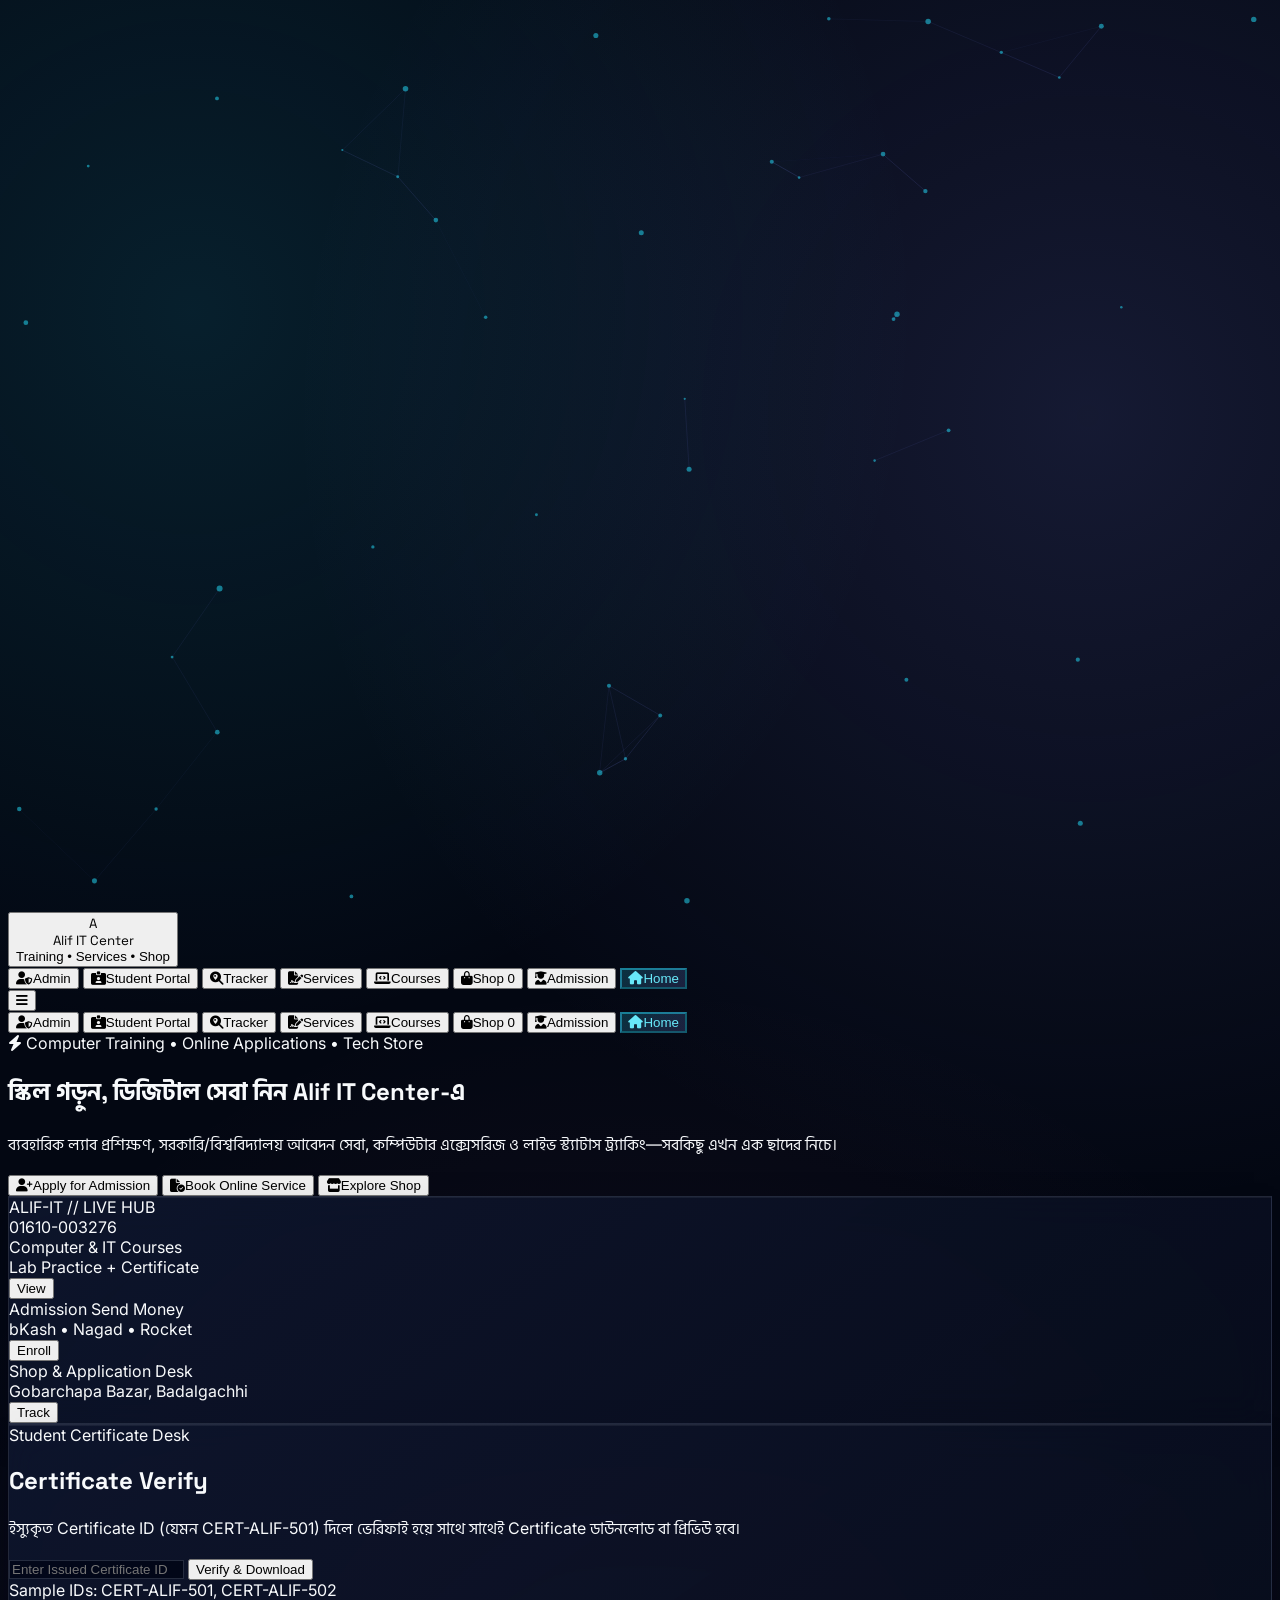
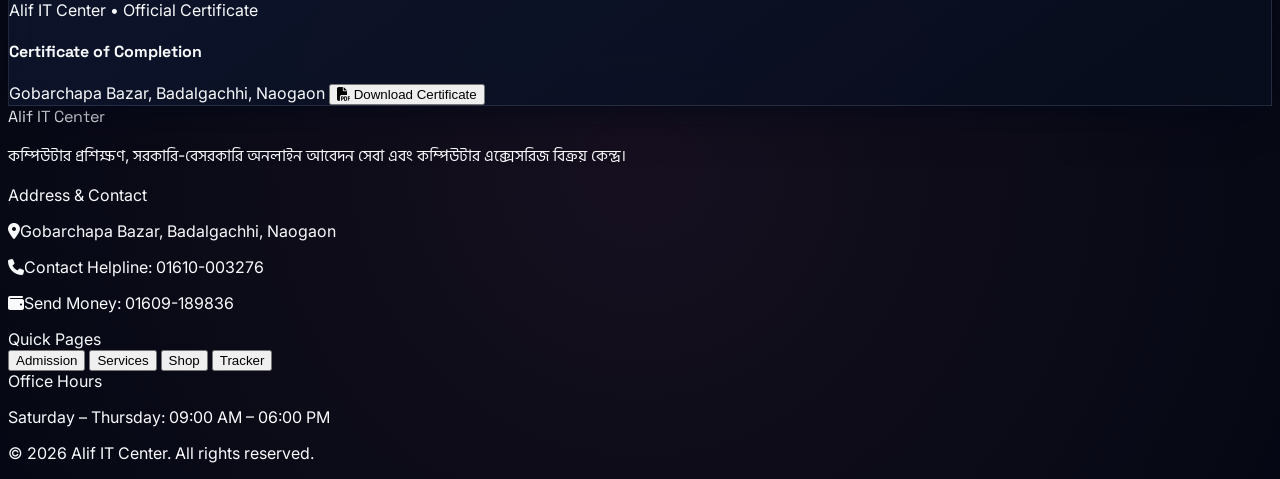
==== commit 9b676b0d: "Rename index (2).html to index.html" ====
--- a/index.html
+++ b/index.html
@@ -1,2495 +1,2227 @@
 <!DOCTYPE html>
-<html lang="en" class="scroll-smooth">
+<html lang="en" class="dark scroll-smooth">
 <head>
   <meta charset="UTF-8" />
   <meta name="viewport" content="width=device-width, initial-scale=1.0" />
-  <title>Alif IT Center — Skill Training, Graphical Admission & Tech Hub</title>
+  <title>Alif IT Center — Training, Online Services & Tech Shop</title>
   <script src="https://cdn.tailwindcss.com"></script>
   <link rel="preconnect" href="https://fonts.googleapis.com" />
   <link rel="preconnect" href="https://fonts.gstatic.com" crossorigin />
-  <link href="https://fonts.googleapis.com/css2?family=Hind+Siliguri:wght@400;500;600;700&family=Inter:wght@400;500;600;700;800&family=Plus+Jakarta+Sans:wght@600;700;800&display=swap" rel="stylesheet" />
+  <link href="https://fonts.googleapis.com/css2?family=Hind+Siliguri:wght@400;500;600;700&family=Inter:wght@400;500;600;700;800&family=Space+Grotesk:wght@600;700&display=swap" rel="stylesheet" />
   <link rel="stylesheet" href="https://cdnjs.cloudflare.com/ajax/libs/font-awesome/6.5.2/css/all.min.css" />
   <style>
+    :root {
+      --bg-primary: #030712;
+    }
+
     body {
       font-family: 'Inter', 'Hind Siliguri', sans-serif;
-      background-color: #030712;
+      background:
+        radial-gradient(circle at 15% 15%, rgba(34, 211, 238, 0.12), transparent 35%),
+        radial-gradient(circle at 85% 20%, rgba(129, 140, 248, 0.14), transparent 40%),
+        radial-gradient(circle at 50% 85%, rgba(244, 114, 182, 0.08), transparent 42%),
+        var(--bg-primary);
       color: #f8fafc;
       overflow-x: hidden;
     }
 
-    .font-heading {
-      font-family: 'Plus Jakarta Sans', 'Hind Siliguri', sans-serif;
-    }
-
-    /* Animated Mesh Aurora Background */
-    .aurora-bg {
-      position: fixed;
-      inset: 0;
-      z-index: -1;
-      pointer-events: none;
-      overflow: hidden;
-    }
-
-    .aurora-blob {
-      position: absolute;
-      border-radius: 9999px;
-      filter: blur(95px);
-      opacity: 0.36;
-      animation: floatBlob 14s ease-in-out infinite alternate;
-    }
-
-    .blob-1 {
-      width: 460px;
-      height: 460px;
-      top: -120px;
-      left: -80px;
-      background: radial-gradient(circle, #06b6d4, #0284c7);
-    }
-
-    .blob-2 {
-      width: 520px;
-      height: 520px;
-      top: 18%;
-      right: -130px;
-      background: radial-gradient(circle, #8b5cf6, #4f46e5);
-      animation-delay: -5s;
-    }
-
-    .blob-3 {
-      width: 440px;
-      height: 440px;
-      bottom: -140px;
-      left: 28%;
-      background: radial-gradient(circle, #10b981, #059669);
-      animation-delay: -9s;
-    }
-
-    @keyframes floatBlob {
-      0% { transform: translate(0, 0) scale(1); }
-      50% { transform: translate(35px, -28px) scale(1.08); }
-      100% { transform: translate(-25px, 22px) scale(0.96); }
-    }
-
-    /* Glassmorphism & Hover Glow Cards */
-    .glass-card {
-      background: linear-gradient(145deg, rgba(15, 23, 42, 0.78), rgba(9, 13, 28, 0.88));
+    .font-display {
+      font-family: 'Space Grotesk', 'Hind Siliguri', sans-serif;
+    }
+
+    .cyber-grid-overlay {
+      background-image:
+        linear-gradient(to right, rgba(34, 211, 238, 0.06) 1px, transparent 1px),
+        linear-gradient(to bottom, rgba(129, 140, 248, 0.06) 1px, transparent 1px);
+      background-size: 32px 32px;
+      mask-image: radial-gradient(circle at center, black 55%, transparent 95%);
+    }
+
+    .glass-panel {
+      background: linear-gradient(145deg, rgba(15, 23, 48, 0.84), rgba(8, 13, 29, 0.88));
       backdrop-filter: blur(18px);
       -webkit-backdrop-filter: blur(18px);
-      border: 1px solid rgba(148, 163, 184, 0.16);
-      box-shadow: 0 22px 50px -20px rgba(2, 6, 23, 0.9);
+      border: 1px solid rgba(148, 163, 184, 0.18);
+      box-shadow: 0 18px 40px -18px rgba(2, 6, 23, 0.85), inset 0 1px 0 rgba(255, 255, 255, 0.06);
       transition: transform 0.28s cubic-bezier(0.22, 1, 0.36, 1), border-color 0.28s ease, box-shadow 0.28s ease;
     }
 
-    .glass-card-hover:hover {
-      transform: translateY(-4px);
-      border-color: rgba(34, 211, 238, 0.42);
-      box-shadow: 0 26px 55px -18px rgba(6, 182, 212, 0.22);
-    }
-
-    /* Shimmer Gradient Button */
-    .btn-shimmer {
-      position: relative;
-      overflow: hidden;
-      background: linear-gradient(135deg, #22d3ee, #10b981, #3b82f6);
-      background-size: 200% 200%;
-      animation: gradientFlow 5s ease infinite;
-    }
-
-    .btn-shimmer::after {
-      content: '';
-      position: absolute;
-      top: 0;
-      left: -120%;
-      width: 65%;
-      height: 100%;
-      background: linear-gradient(90deg, transparent, rgba(255, 255, 255, 0.38), transparent);
-      transform: skewX(-22deg);
-      transition: left 0.65s ease;
-    }
-
-    .btn-shimmer:hover::after {
-      left: 145%;
-    }
-
-    @keyframes gradientFlow {
-      0% { background-position: 0% 50%; }
-      50% { background-position: 100% 50%; }
-      100% { background-position: 0% 50%; }
-    }
-
-    /* Floating Hero Card Animation */
-    .float-slow {
-      animation: floatCard 6s ease-in-out infinite;
-    }
-
-    @keyframes floatCard {
+    .glass-panel:hover {
+      transform: translateY(-2px);
+      border-color: rgba(34, 211, 238, 0.4);
+    }
+
+    .cyber-input {
+      background: rgba(2, 6, 23, 0.88);
+      border: 1px solid rgba(148, 163, 184, 0.24);
+      transition: border-color 0.2s ease, box-shadow 0.2s ease, background-color 0.2s ease;
+    }
+
+    .cyber-input:focus {
+      outline: none;
+      background: rgba(5, 12, 34, 0.96);
+      border-color: #22d3ee;
+      box-shadow: 0 0 0 3px rgba(34, 211, 238, 0.18);
+    }
+
+    @keyframes floatSlow {
       0%, 100% { transform: translateY(0px); }
       50% { transform: translateY(-8px); }
     }
 
-    /* Page View Transitions */
-    .page-view {
+    @keyframes scanline {
+      0% { transform: translateY(-100%); }
+      100% { transform: translateY(320%); }
+    }
+
+    @keyframes pulseGlow {
+      0%, 100% { box-shadow: 0 0 18px rgba(34, 211, 238, 0.22); }
+      50% { box-shadow: 0 0 30px rgba(129, 140, 248, 0.36); }
+    }
+
+    .animate-scanline {
+      animation: scanline 4.2s linear infinite;
+    }
+
+    .page-section {
       display: none;
     }
 
-    .page-view.active {
+    .page-section.active {
       display: block;
-      animation: viewFadeSlide 0.35s cubic-bezier(0.16, 1, 0.3, 1);
-    }
-
-    @keyframes viewFadeSlide {
-      from { opacity: 0; transform: translateY(12px) scale(0.99); }
-      to { opacity: 1; transform: translateY(0) scale(1); }
-    }
-
-    .nav-item.active {
-      background: linear-gradient(135deg, rgba(34, 211, 238, 0.18), rgba(139, 92, 246, 0.18));
+      animation: fadeInPage 0.25s ease;
+    }
+
+    @keyframes fadeInPage {
+      from { opacity: 0; transform: translateY(6px); }
+      to { opacity: 1; transform: translateY(0); }
+    }
+
+    .nav-btn.active-nav {
+      background: linear-gradient(135deg, rgba(34, 211, 238, 0.2), rgba(129, 140, 248, 0.18));
+      color: #67e8f9;
       border-color: rgba(34, 211, 238, 0.5);
-      color: #67e8f9;
-      box-shadow: 0 0 20px rgba(34, 211, 238, 0.15);
-    }
-
-    .field-input {
-      background: rgba(2, 6, 23, 0.78);
-      border: 1px solid rgba(148, 163, 184, 0.24);
-      color: #f8fafc;
-      transition: all 0.2s ease;
-    }
-
-    .field-input:focus {
-      outline: none;
-      border-color: #22d3ee;
-      box-shadow: 0 0 0 3px rgba(34, 211, 238, 0.18);
-    }
-
-    /* Graphical Admission Sheet Styling */
-    .admission-paper {
-      background: #ffffff;
-      color: #0f172a;
-      border: 2px solid #0f2942;
-      position: relative;
-      overflow: hidden;
-    }
-
-    .admission-paper-watermark {
-      position: absolute;
-      inset: 0;
-      display: flex;
-      align-items: center;
-      justify-content: center;
-      pointer-events: none;
-      opacity: 0.045;
-      font-size: 4.5rem;
-      font-weight: 800;
-      color: #0f2942;
-      transform: rotate(-24deg);
-      user-select: none;
     }
   </style>
 </head>
-<body class="min-h-screen flex flex-col selection:bg-cyan-400 selection:text-slate-950">
-
-  <!-- Animated Aurora Background -->
-  <div class="aurora-bg">
-    <div class="aurora-blob blob-1"></div>
-    <div class="aurora-blob blob-2"></div>
-    <div class="aurora-blob blob-3"></div>
-  </div>
-
-  <!-- Toast Notification -->
-  <div id="toast-banner" class="fixed bottom-5 right-5 z-50 hidden max-w-sm rounded-2xl px-4 py-3 text-xs sm:text-sm font-semibold shadow-2xl border backdrop-blur-xl"></div>
-
-  <!-- Top Info Bar -->
-  <div class="bg-slate-950/90 backdrop-blur-md border-b border-slate-800/80 text-[11px] sm:text-xs text-slate-300">
-    <div class="max-w-7xl mx-auto px-4 sm:px-6 lg:px-8 py-2 flex flex-wrap items-center justify-between gap-2">
-      <div class="flex items-center gap-2">
-        <span class="w-2 h-2 rounded-full bg-emerald-400 animate-ping"></span>
-        <i class="fa-solid fa-location-dot text-cyan-400"></i>
-        <span>Gobarchapa Bazar, Badalgachhi, Naogaon</span>
-      </div>
-      <div class="flex flex-wrap items-center gap-3 sm:gap-5">
-        <button type="button" onclick="copyText('01610003276', 'Office Contact 01610-003276 copied!')" class="hover:text-cyan-300 transition flex items-center gap-1.5">
-          <i class="fa-solid fa-phone text-emerald-400"></i>
-          <span>Contact: <strong class="font-mono text-white">01610-003276</strong></span>
-        </button>
-        <button type="button" onclick="copyText('01609189836', 'Send Money Number 01609-189836 copied!')" class="hover:text-amber-300 transition flex items-center gap-1.5">
-          <i class="fa-solid fa-wallet text-amber-400"></i>
-          <span>Send Money: <strong class="font-mono text-amber-300">01609-189836</strong></span>
-        </button>
-      </div>
-    </div>
-  </div>
-
-  <!-- Header & Navigation -->
-  <header class="sticky top-0 z-40 bg-slate-950/75 backdrop-blur-2xl border-b border-slate-800/80 shadow-xl">
+<body class="min-h-screen flex flex-col relative selection:bg-cyan-400 selection:text-slate-950">
+  <!-- Background Network Canvas & Grid -->
+  <canvas id="network-canvas" class="fixed inset-0 w-full h-full pointer-events-none z-0 opacity-75"></canvas>
+  <div class="fixed inset-0 cyber-grid-overlay pointer-events-none z-0"></div>
+
+  <!-- Toast Message Box -->
+  <div id="toast-box" class="fixed bottom-5 right-5 z-50 hidden max-w-sm rounded-2xl px-4 py-3 text-xs sm:text-sm font-semibold shadow-2xl border backdrop-blur-md transition-all"></div>
+
+  <!-- Navigation Header -->
+  <header class="sticky top-0 z-40 border-b border-cyan-500/15 bg-slate-950/85 backdrop-blur-xl shadow-lg shadow-slate-950/60">
     <div class="max-w-7xl mx-auto px-4 sm:px-6 lg:px-8 h-16 flex items-center justify-between gap-3">
       <!-- Brand Logo -->
-      <button type="button" onclick="switchPage('home')" class="flex items-center gap-3 text-left group">
-        <div class="relative">
-          <div class="absolute -inset-1 rounded-2xl bg-gradient-to-r from-cyan-400 via-emerald-400 to-purple-500 opacity-50 blur group-hover:opacity-90 transition"></div>
-          <svg class="relative w-10 h-10 shrink-0" viewBox="0 0 64 64" fill="none" xmlns="http://www.w3.org/2000/svg">
-            <defs>
-              <linearGradient id="alifGrad" x1="0" y1="0" x2="64" y2="64" gradientUnits="userSpaceOnUse">
-                <stop offset="0%" stop-color="#22D3EE" />
-                <stop offset="55%" stop-color="#10B981" />
-                <stop offset="100%" stop-color="#A855F7" />
-              </linearGradient>
-            </defs>
-            <rect x="3" y="3" width="58" height="58" rx="16" fill="#070E20" stroke="url(#alifGrad)" stroke-width="3" />
-            <path d="M32 13L16 50H23.5L26.8 42H37.2L40.5 50H48L32 13ZM29.2 35.8L32 28.5L34.8 35.8H29.2Z" fill="url(#alifGrad)" />
-            <circle cx="32" cy="11" r="2.5" fill="#FBBF24" />
-          </svg>
+      <button type="button" onclick="navigateTo('home')" class="flex items-center gap-2.5 text-left group">
+        <div class="w-10 h-10 rounded-2xl bg-gradient-to-br from-cyan-400 via-sky-500 to-indigo-600 text-slate-950 font-display font-extrabold text-lg flex items-center justify-center shadow-lg shadow-cyan-500/25 group-hover:scale-105 transition">
+          A
         </div>
         <div>
-          <div class="font-heading font-extrabold text-base sm:text-lg text-white leading-none tracking-tight">Alif IT Center</div>
-          <div class="text-[10px] sm:text-[11px] font-medium text-cyan-300 mt-1">Skill Training • Digital Services • Tech Shop</div>
+          <div class="font-display font-bold text-sm sm:text-base text-white leading-none">Alif IT Center</div>
+          <div class="text-[10px] font-mono text-cyan-300 mt-1">Training • Services • Shop</div>
         </div>
       </button>
 
-      <!-- Desktop Nav -->
+      <!-- Desktop Navigation -->
       <nav class="hidden lg:flex items-center gap-1.5">
-        <button type="button" data-page="home" onclick="switchPage('home')" class="nav-item active px-3 py-2 rounded-xl border border-transparent text-xs font-semibold text-slate-300 hover:text-white hover:bg-slate-800/60 transition flex items-center gap-1.5">
+        <button type="button" data-nav="admin" onclick="navigateTo('admin')" class="nav-btn px-3 py-2 rounded-xl border border-transparent text-xs font-semibold text-slate-300 hover:text-white hover:bg-slate-800/70 transition flex items-center gap-1.5">
+          <i class="fa-solid fa-user-shield text-amber-400"></i><span>Admin</span>
+        </button>
+        <button type="button" data-nav="student" onclick="navigateTo('student')" class="nav-btn px-3 py-2 rounded-xl border border-transparent text-xs font-semibold text-slate-300 hover:text-white hover:bg-slate-800/70 transition flex items-center gap-1.5">
+          <i class="fa-solid fa-id-card-clip text-teal-400"></i><span>Student Portal</span>
+        </button>
+        <button type="button" data-nav="tracker" onclick="navigateTo('tracker')" class="nav-btn px-3 py-2 rounded-xl border border-transparent text-xs font-semibold text-slate-300 hover:text-white hover:bg-slate-800/70 transition flex items-center gap-1.5">
+          <i class="fa-solid fa-magnifying-glass-location text-emerald-400"></i><span>Tracker</span>
+        </button>
+        <button type="button" data-nav="services" onclick="navigateTo('services')" class="nav-btn px-3 py-2 rounded-xl border border-transparent text-xs font-semibold text-slate-300 hover:text-white hover:bg-slate-800/70 transition flex items-center gap-1.5">
+          <i class="fa-solid fa-file-signature text-indigo-400"></i><span>Services</span>
+        </button>
+        <button type="button" data-nav="courses" onclick="navigateTo('courses')" class="nav-btn px-3 py-2 rounded-xl border border-transparent text-xs font-semibold text-slate-300 hover:text-white hover:bg-slate-800/70 transition flex items-center gap-1.5">
+          <i class="fa-solid fa-laptop-code text-purple-400"></i><span>Courses</span>
+        </button>
+        <button type="button" data-nav="shop" onclick="navigateTo('shop')" class="nav-btn px-3 py-2 rounded-xl border border-transparent text-xs font-semibold text-slate-300 hover:text-white hover:bg-slate-800/70 transition flex items-center gap-1.5">
+          <i class="fa-solid fa-bag-shopping text-pink-400"></i><span>Shop</span>
+          <span id="nav-cart-badge" class="px-1.5 py-0.5 rounded-full bg-cyan-500 text-slate-950 font-bold text-[10px]">0</span>
+        </button>
+        <button type="button" data-nav="admission" onclick="navigateTo('admission')" class="nav-btn px-3 py-2 rounded-xl border border-transparent text-xs font-semibold text-slate-300 hover:text-white hover:bg-slate-800/70 transition flex items-center gap-1.5">
+          <i class="fa-solid fa-user-graduate text-sky-400"></i><span>Admission</span>
+        </button>
+        <button type="button" data-nav="home" onclick="navigateTo('home')" class="nav-btn active-nav px-3 py-2 rounded-xl border border-transparent text-xs font-semibold text-slate-300 hover:text-white hover:bg-slate-800/70 transition flex items-center gap-1.5">
           <i class="fa-solid fa-house text-cyan-400"></i><span>Home</span>
         </button>
-        <button type="button" data-page="courses" onclick="switchPage('courses')" class="nav-item px-3 py-2 rounded-xl border border-transparent text-xs font-semibold text-slate-300 hover:text-white hover:bg-slate-800/60 transition flex items-center gap-1.5">
-          <i class="fa-solid fa-laptop-code text-emerald-400"></i><span>Courses</span>
-        </button>
-        <button type="button" data-page="admission" onclick="switchPage('admission')" class="nav-item px-3 py-2 rounded-xl border border-transparent text-xs font-semibold text-slate-300 hover:text-white hover:bg-slate-800/60 transition flex items-center gap-1.5">
-          <i class="fa-solid fa-file-signature text-amber-400"></i><span>Admission</span>
-        </button>
-        <button type="button" data-page="portal" onclick="switchPage('portal')" class="nav-item px-3 py-2 rounded-xl border border-transparent text-xs font-semibold text-slate-300 hover:text-white hover:bg-slate-800/60 transition flex items-center gap-1.5">
-          <i class="fa-solid fa-id-card-clip text-sky-400"></i><span>Student Portal</span>
-        </button>
-        <button type="button" data-page="shop" onclick="switchPage('shop')" class="nav-item px-3 py-2 rounded-xl border border-transparent text-xs font-semibold text-slate-300 hover:text-white hover:bg-slate-800/60 transition flex items-center gap-1.5">
-          <i class="fa-solid fa-bag-shopping text-pink-400"></i><span>Shop</span>
-          <span id="header-cart-count" class="px-1.5 py-0.5 rounded-full bg-cyan-400 text-slate-950 font-extrabold text-[10px]">0</span>
-        </button>
-        <button type="button" data-page="verify" onclick="switchPage('verify')" class="nav-item px-3 py-2 rounded-xl border border-transparent text-xs font-semibold text-slate-300 hover:text-white hover:bg-slate-800/60 transition flex items-center gap-1.5">
-          <i class="fa-solid fa-award text-purple-400"></i><span>Verify Certificate</span>
-        </button>
-        <button type="button" data-page="admin" onclick="switchPage('admin')" class="nav-item px-3 py-2 rounded-xl border border-transparent text-xs font-semibold text-slate-300 hover:text-white hover:bg-slate-800/60 transition flex items-center gap-1.5">
-          <i class="fa-solid fa-user-shield text-amber-300"></i><span>Admin</span>
-        </button>
       </nav>
 
-      <!-- Mobile Menu Toggle -->
-      <button type="button" onclick="toggleMobileNav()" class="lg:hidden p-2.5 rounded-xl bg-slate-900 border border-slate-700 text-slate-200 hover:text-cyan-300">
+      <!-- Mobile Menu Button -->
+      <button type="button" id="mobile-menu-btn" onclick="toggleMobileMenu()" class="lg:hidden p-2.5 rounded-xl bg-slate-900 border border-slate-800 text-slate-200 hover:text-cyan-300">
         <i class="fa-solid fa-bars text-base"></i>
       </button>
     </div>
 
-    <!-- Mobile Nav Drawer -->
-    <div id="mobile-nav-drawer" class="hidden lg:hidden border-t border-slate-800 bg-slate-950/95 backdrop-blur-xl px-4 py-3 space-y-1.5">
-      <button type="button" data-page="home" onclick="switchPage('home'); toggleMobileNav(false)" class="nav-item active w-full px-3.5 py-2.5 rounded-xl text-left text-xs font-semibold text-slate-200 flex items-center gap-2.5">
+    <!-- Mobile Dropdown Menu -->
+    <div id="mobile-menu" class="hidden lg:hidden border-t border-slate-800 bg-slate-950/95 px-4 py-3 space-y-1.5">
+      <button type="button" data-nav="admin" onclick="navigateTo('admin'); toggleMobileMenu(false)" class="nav-btn w-full px-3.5 py-2.5 rounded-xl text-left text-xs font-semibold text-slate-200 hover:bg-slate-800/70 flex items-center gap-2.5">
+        <i class="fa-solid fa-user-shield text-amber-400 w-4"></i><span>Admin</span>
+      </button>
+      <button type="button" data-nav="student" onclick="navigateTo('student'); toggleMobileMenu(false)" class="nav-btn w-full px-3.5 py-2.5 rounded-xl text-left text-xs font-semibold text-slate-200 hover:bg-slate-800/70 flex items-center gap-2.5">
+        <i class="fa-solid fa-id-card-clip text-teal-400 w-4"></i><span>Student Portal</span>
+      </button>
+      <button type="button" data-nav="tracker" onclick="navigateTo('tracker'); toggleMobileMenu(false)" class="nav-btn w-full px-3.5 py-2.5 rounded-xl text-left text-xs font-semibold text-slate-200 hover:bg-slate-800/70 flex items-center gap-2.5">
+        <i class="fa-solid fa-magnifying-glass-location text-emerald-400 w-4"></i><span>Tracker</span>
+      </button>
+      <button type="button" data-nav="services" onclick="navigateTo('services'); toggleMobileMenu(false)" class="nav-btn w-full px-3.5 py-2.5 rounded-xl text-left text-xs font-semibold text-slate-200 hover:bg-slate-800/70 flex items-center gap-2.5">
+        <i class="fa-solid fa-file-signature text-indigo-400 w-4"></i><span>Services</span>
+      </button>
+      <button type="button" data-nav="courses" onclick="navigateTo('courses'); toggleMobileMenu(false)" class="nav-btn w-full px-3.5 py-2.5 rounded-xl text-left text-xs font-semibold text-slate-200 hover:bg-slate-800/70 flex items-center gap-2.5">
+        <i class="fa-solid fa-laptop-code text-purple-400 w-4"></i><span>Courses</span>
+      </button>
+      <button type="button" data-nav="shop" onclick="navigateTo('shop'); toggleMobileMenu(false)" class="nav-btn w-full px-3.5 py-2.5 rounded-xl text-left text-xs font-semibold text-slate-200 hover:bg-slate-800/70 flex items-center justify-between">
+        <span class="flex items-center gap-2.5"><i class="fa-solid fa-bag-shopping text-pink-400 w-4"></i><span>Shop</span></span>
+        <span id="mobile-cart-badge" class="px-2 py-0.5 rounded-full bg-cyan-500 text-slate-950 font-bold text-[10px]">0</span>
+      </button>
+      <button type="button" data-nav="admission" onclick="navigateTo('admission'); toggleMobileMenu(false)" class="nav-btn w-full px-3.5 py-2.5 rounded-xl text-left text-xs font-semibold text-slate-200 hover:bg-slate-800/70 flex items-center gap-2.5">
+        <i class="fa-solid fa-user-graduate text-sky-400 w-4"></i><span>Admission</span>
+      </button>
+      <button type="button" data-nav="home" onclick="navigateTo('home'); toggleMobileMenu(false)" class="nav-btn active-nav w-full px-3.5 py-2.5 rounded-xl text-left text-xs font-semibold text-slate-200 hover:bg-slate-800/70 flex items-center gap-2.5">
         <i class="fa-solid fa-house text-cyan-400 w-4"></i><span>Home</span>
-      </button>
-      <button type="button" data-page="courses" onclick="switchPage('courses'); toggleMobileNav(false)" class="nav-item w-full px-3.5 py-2.5 rounded-xl text-left text-xs font-semibold text-slate-200 flex items-center gap-2.5">
-        <i class="fa-solid fa-laptop-code text-emerald-400 w-4"></i><span>Courses</span>
-      </button>
-      <button type="button" data-page="admission" onclick="switchPage('admission'); toggleMobileNav(false)" class="nav-item w-full px-3.5 py-2.5 rounded-xl text-left text-xs font-semibold text-slate-200 flex items-center gap-2.5">
-        <i class="fa-solid fa-file-signature text-amber-400 w-4"></i><span>Admission</span>
-      </button>
-      <button type="button" data-page="portal" onclick="switchPage('portal'); toggleMobileNav(false)" class="nav-item w-full px-3.5 py-2.5 rounded-xl text-left text-xs font-semibold text-slate-200 flex items-center gap-2.5">
-        <i class="fa-solid fa-id-card-clip text-sky-400 w-4"></i><span>Student Portal</span>
-      </button>
-      <button type="button" data-page="shop" onclick="switchPage('shop'); toggleMobileNav(false)" class="nav-item w-full px-3.5 py-2.5 rounded-xl text-left text-xs font-semibold text-slate-200 flex items-center justify-between">
-        <span class="flex items-center gap-2.5"><i class="fa-solid fa-bag-shopping text-pink-400 w-4"></i><span>Shop</span></span>
-        <span id="mobile-cart-count" class="px-2 py-0.5 rounded-full bg-cyan-400 text-slate-950 font-extrabold text-[10px]">0</span>
-      </button>
-      <button type="button" data-page="verify" onclick="switchPage('verify'); toggleMobileNav(false)" class="nav-item w-full px-3.5 py-2.5 rounded-xl text-left text-xs font-semibold text-slate-200 flex items-center gap-2.5">
-        <i class="fa-solid fa-award text-purple-400 w-4"></i><span>Verify Certificate</span>
-      </button>
-      <button type="button" data-page="admin" onclick="switchPage('admin'); toggleMobileNav(false)" class="nav-item w-full px-3.5 py-2.5 rounded-xl text-left text-xs font-semibold text-slate-200 flex items-center gap-2.5">
-        <i class="fa-solid fa-user-shield text-amber-300 w-4"></i><span>Admin</span>
       </button>
     </div>
   </header>
 
-  <!-- Main Workspace -->
-  <main class="flex-grow">
+  <!-- Main Content -->
+  <main class="relative z-10 flex-grow">
     <!-- ==================== 1. HOME PAGE ==================== -->
-    <section id="view-home" class="page-view active py-10 sm:py-16">
-      <div class="max-w-7xl mx-auto px-4 sm:px-6 lg:px-8 space-y-12">
-        <!-- Hero Grid -->
+    <section id="page-home" class="page-section active py-10 sm:py-14">
+      <div class="max-w-7xl mx-auto px-4 sm:px-6 lg:px-8">
         <div class="grid lg:grid-cols-12 gap-8 items-center">
-          <div class="lg:col-span-7 space-y-6">
-            <div class="inline-flex items-center gap-2 px-4 py-1.5 rounded-full bg-cyan-500/10 border border-cyan-400/30 text-cyan-300 text-xs font-semibold shadow-sm">
-              <i class="fa-solid fa-sparkles text-amber-400"></i>
-              <span>Gobarchapa Bazar, Badalgachhi, Naogaon</span>
-            </div>
-            <h1 class="font-heading text-3xl sm:text-5xl lg:text-[52px] font-extrabold text-white leading-[1.15] tracking-tight">
-              স্মার্ট আইটি ক্যারিয়ার ও ডিজিটাল সেবা — <span class="text-transparent bg-clip-text bg-gradient-to-r from-cyan-300 via-emerald-300 to-purple-400">Alif IT Center</span>
+          <div class="lg:col-span-7 space-y-5">
+            <div class="inline-flex items-center gap-2 px-3.5 py-1.5 rounded-full bg-cyan-500/10 border border-cyan-400/30 text-cyan-300 text-xs font-semibold">
+              <i class="fa-solid fa-bolt"></i>
+              <span>Computer Training • Online Applications • Tech Store</span>
+            </div>
+            <h1 class="font-display text-3xl sm:text-5xl font-extrabold leading-tight text-white">
+              স্কিল গড়ুন, ডিজিটাল সেবা নিন <span class="text-transparent bg-clip-text bg-gradient-to-r from-cyan-300 via-sky-400 to-indigo-400">Alif IT Center</span>-এ
             </h1>
             <p class="text-slate-300 text-sm sm:text-base leading-relaxed max-w-2xl">
-              হাতে-কলমে কম্পিউটার ও ডাটাবেস প্রশিক্ষণ, ছবিসহ অনলাইন অ্যাডমিশন ফর্ম ও ইনস্ট্যান্ট PDF কপি, স্টুডেন্ট পোর্টাল, ভেরিফাইড সার্টিফিকেট এবং আইটি এক্সেসরিজ শপ।
+              ব্যবহারিক ল্যাব প্রশিক্ষণ, সরকারি/বিশ্ববিদ্যালয় আবেদন সেবা, কম্পিউটার এক্সেসরিজ ও লাইভ স্ট্যাটাস ট্র্যাকিং—সবকিছু এখন এক ছাদের নিচে।
             </p>
-            <div class="flex flex-wrap gap-3.5 pt-1">
-              <button type="button" onclick="switchPage('admission')" class="btn-shimmer px-6 py-3.5 rounded-2xl text-slate-950 font-extrabold text-xs sm:text-sm shadow-lg shadow-cyan-500/25 transition flex items-center gap-2">
-                <i class="fa-solid fa-user-plus"></i><span>Apply Now</span>
+            <div class="flex flex-wrap gap-3 pt-1">
+              <button type="button" onclick="navigateTo('admission')" class="px-6 py-3.5 rounded-2xl bg-gradient-to-r from-cyan-400 via-sky-500 to-indigo-600 text-slate-950 font-bold text-xs sm:text-sm shadow-lg shadow-cyan-500/25 hover:opacity-95 transition flex items-center gap-2">
+                <i class="fa-solid fa-user-plus"></i><span>Apply for Admission</span>
               </button>
-              <button type="button" onclick="switchPage('portal')" class="px-6 py-3.5 rounded-2xl bg-slate-900/80 border border-slate-700 hover:border-cyan-400/60 text-white font-bold text-xs sm:text-sm transition flex items-center gap-2">
-                <i class="fa-solid fa-id-card text-cyan-400"></i><span>Student Portal</span>
+              <button type="button" onclick="navigateTo('services')" class="px-6 py-3.5 rounded-2xl bg-slate-900/90 border border-slate-700 hover:border-cyan-400/50 text-white font-bold text-xs sm:text-sm transition flex items-center gap-2">
+                <i class="fa-solid fa-file-circle-check text-cyan-300"></i><span>Book Online Service</span>
               </button>
-              <button type="button" onclick="switchPage('courses')" class="px-6 py-3.5 rounded-2xl bg-slate-900/80 border border-slate-700 hover:border-purple-400/60 text-white font-bold text-xs sm:text-sm transition flex items-center gap-2">
-                <i class="fa-solid fa-laptop-code text-purple-400"></i><span>Explore Courses</span>
+              <button type="button" onclick="navigateTo('shop')" class="px-6 py-3.5 rounded-2xl bg-slate-900/90 border border-slate-700 hover:border-pink-400/50 text-white font-bold text-xs sm:text-sm transition flex items-center gap-2">
+                <i class="fa-solid fa-store text-pink-400"></i><span>Explore Shop</span>
               </button>
             </div>
           </div>
 
-          <!-- Course Facilities & Admin Controlled Sales/Update Notice Card -->
           <div class="lg:col-span-5">
-            <div class="glass-card float-slow rounded-3xl p-6 space-y-4 border-cyan-400/30">
-              <div class="flex items-center justify-between border-b border-slate-800 pb-3">
-                <span class="text-xs font-bold uppercase tracking-wider text-cyan-300">Course Details & Facilities</span>
-                <span class="px-2.5 py-0.5 rounded-full bg-emerald-500/15 text-emerald-300 text-[11px] font-bold flex items-center gap-1.5">
-                  <span class="w-1.5 h-1.5 rounded-full bg-emerald-400 animate-pulse"></span>Admission Open
-                </span>
-              </div>
-
-              <div class="grid grid-cols-2 gap-2.5 text-xs">
-                <div class="p-3 rounded-2xl bg-slate-950/80 border border-slate-800 flex items-start gap-2">
-                  <i class="fa-solid fa-desktop text-cyan-400 mt-0.5"></i>
+            <div class="glass-panel rounded-3xl p-6 shadow-2xl border-cyan-400/35 relative overflow-hidden" style="animation: floatSlow 5.2s ease-in-out infinite, pulseGlow 4s ease-in-out infinite;">
+              <div class="absolute inset-x-0 h-16 bg-gradient-to-b from-cyan-400/20 via-indigo-400/10 to-transparent pointer-events-none animate-scanline"></div>
+              <div class="flex items-center justify-between pb-4 mb-4 border-b border-slate-800">
+                <div class="flex items-center gap-2">
+                  <span class="w-2.5 h-2.5 rounded-full bg-emerald-400"></span>
+                  <span class="text-xs font-mono text-cyan-300 font-bold">ALIF-IT // LIVE HUB</span>
+                </div>
+                <span class="text-[11px] font-mono text-slate-400">01610-003276</span>
+              </div>
+              <div class="space-y-3.5 text-xs sm:text-sm">
+                <div class="p-3.5 rounded-2xl bg-slate-950/80 border border-slate-800 flex items-center justify-between">
                   <div>
-                    <div class="font-bold text-white">Modern PC Lab</div>
-                    <div class="text-[11px] text-slate-400">প্রতি স্টুডেন্টের জন্য আলাদা কম্পিউটার</div>
+                    <div class="text-slate-400 text-xs">Computer & IT Courses</div>
+                    <div class="font-bold text-white mt-0.5">Lab Practice + Certificate</div>
                   </div>
+                  <button type="button" onclick="navigateTo('courses')" class="px-3 py-1.5 rounded-xl bg-cyan-500/15 text-cyan-300 font-bold text-xs hover:bg-cyan-500/25">View</button>
                 </div>
-                <div class="p-3 rounded-2xl bg-slate-950/80 border border-slate-800 flex items-start gap-2">
-                  <i class="fa-solid fa-wifi text-emerald-400 mt-0.5"></i>
+                <div class="p-3.5 rounded-2xl bg-slate-950/80 border border-slate-800 flex items-center justify-between">
                   <div>
-                    <div class="font-bold text-white">High-Speed WiFi</div>
-                    <div class="text-[11px] text-slate-400">সার্বক্ষণিক ইন্টারনেট ও প্রজেক্ট প্র্যাকটিস</div>
+                    <div class="text-slate-400 text-xs">Admission Send Money</div>
+                    <div class="font-mono font-bold text-emerald-300 mt-0.5">bKash • Nagad • Rocket</div>
                   </div>
+                  <button type="button" onclick="navigateTo('admission')" class="px-3 py-1.5 rounded-xl bg-emerald-500/15 text-emerald-300 font-bold text-xs hover:bg-emerald-500/25">Enroll</button>
                 </div>
-                <div class="p-3 rounded-2xl bg-slate-950/80 border border-slate-800 flex items-start gap-2">
-                  <i class="fa-solid fa-certificate text-purple-400 mt-0.5"></i>
+                <div class="p-3.5 rounded-2xl bg-slate-950/80 border border-slate-800 flex items-center justify-between">
                   <div>
-                    <div class="font-bold text-white">Verified Certificate</div>
-                    <div class="text-[11px] text-slate-400">কোর্স শেষে অনলাইন ভেরিফাইড সনদ</div>
+                    <div class="text-slate-400 text-xs">Shop & Application Desk</div>
+                    <div class="font-bold text-indigo-300 mt-0.5">Gobarchapa Bazar, Badalgachhi</div>
                   </div>
+                  <button type="button" onclick="navigateTo('services')" class="px-3 py-1.5 rounded-xl bg-indigo-500/15 text-indigo-300 font-bold text-xs hover:bg-indigo-500/25">Track</button>
                 </div>
-                <div class="p-3 rounded-2xl bg-slate-950/80 border border-slate-800 flex items-start gap-2">
-                  <i class="fa-solid fa-briefcase text-amber-400 mt-0.5"></i>
-                  <div>
-                    <div class="font-bold text-white">Job & Freelancing</div>
-                    <div class="text-[11px] text-slate-400">ক্যারিয়ার গাইডলাইন ও স্পেশাল সাপোর্ট</div>
-                  </div>
-                </div>
-              </div>
-
-              <!-- Admin Controlled Sales & Update Notice Box -->
-              <div class="p-4 rounded-2xl bg-gradient-to-r from-amber-500/15 via-slate-950/90 to-purple-500/15 border border-amber-400/40 space-y-1.5">
-                <div class="flex items-center justify-between gap-2">
-                  <span id="home-notice-badge" class="px-2.5 py-0.5 rounded-full bg-amber-400 text-slate-950 text-[10px] font-extrabold uppercase tracking-wider">
-                    Special Offer & Notice
-                  </span>
-                  <span class="text-[10px] text-slate-400"><i class="fa-solid fa-bullhorn text-amber-300 mr-1"></i>Official Update</span>
-                </div>
-                <h3 id="home-notice-title" class="font-heading font-bold text-sm sm:text-base text-white">
-                  নতুন ব্যাচে ভর্তি চলছে — ২০% বিশেষ ছাড়!
-                </h3>
-                <p id="home-notice-body" class="text-xs text-slate-300 leading-relaxed">
-                  Database Programming, Office Application ও Web Design কোর্সে সীমিত আসনে ভর্তি চলছে। শপ থেকে রাউটার ও এক্সেসরিজ কিনলে থাকছে বিশেষ ডিসকাউন্ট!
-                </p>
               </div>
             </div>
           </div>
         </div>
 
-        <!-- Quick Feature Highlights -->
-        <div class="grid sm:grid-cols-2 lg:grid-cols-4 gap-4">
-          <button type="button" onclick="switchPage('admission')" class="glass-card glass-card-hover rounded-2xl p-5 text-left space-y-2">
-            <div class="w-10 h-10 rounded-xl bg-cyan-500/15 text-cyan-300 flex items-center justify-center text-base">
-              <i class="fa-solid fa-file-signature"></i>
-            </div>
-            <h3 class="font-heading font-bold text-sm text-white">Online Admission Form</h3>
-            <p class="text-xs text-slate-400">লোগো, ছবি, পিতা-মাতার NID ও পরীক্ষার তথ্যসহ PDF কপি।</p>
-          </button>
-
-          <button type="button" onclick="switchPage('courses')" class="glass-card glass-card-hover rounded-2xl p-5 text-left space-y-2">
-            <div class="w-10 h-10 rounded-xl bg-emerald-500/15 text-emerald-300 flex items-center justify-center text-base">
-              <i class="fa-solid fa-database"></i>
-            </div>
-            <h3 class="font-heading font-bold text-sm text-white">Database & Data Analysis</h3>
-            <p class="text-xs text-slate-400">৬ মাস মেয়াদি SQL, Excel, Access ও রিপোর্টিং কোর্স।</p>
-          </button>
-
-          <button type="button" onclick="switchPage('portal')" class="glass-card glass-card-hover rounded-2xl p-5 text-left space-y-2">
-            <div class="w-10 h-10 rounded-xl bg-purple-500/15 text-purple-300 flex items-center justify-center text-base">
-              <i class="fa-solid fa-id-card"></i>
-            </div>
-            <h3 class="font-heading font-bold text-sm text-white">Student Portal & ID Card</h3>
-            <p class="text-xs text-slate-400">Pay Slip, Student ID Card ও সার্টিফিকেট ডাউনলোড।</p>
-          </button>
-
-          <button type="button" onclick="switchPage('shop')" class="glass-card glass-card-hover rounded-2xl p-5 text-left space-y-2">
-            <div class="w-10 h-10 rounded-xl bg-amber-500/15 text-amber-300 flex items-center justify-center text-base">
-              <i class="fa-solid fa-bag-shopping"></i>
-            </div>
-            <h3 class="font-heading font-bold text-sm text-white">Alif IT Tech Shop</h3>
-            <p class="text-xs text-slate-400">রাউটার, কীবোর্ড-মাউস, পেনড্রাইভ ও SSD অর্ডার করুন।</p>
-          </button>
-        </div>
-
-        <!-- Quick Certificate Verification Widget -->
-        <div class="glass-card rounded-3xl p-6 sm:p-8 border-purple-500/25 space-y-5">
+        <!-- Home Page Certificate Verification & Instant PDF View -->
+        <div class="mt-12 glass-panel rounded-3xl p-6 sm:p-8 border-purple-500/30 space-y-5">
           <div class="grid md:grid-cols-12 gap-5 items-center">
             <div class="md:col-span-5 space-y-1">
-              <span class="text-xs font-bold uppercase tracking-wider text-purple-400">Instant Verification</span>
-              <h2 class="font-heading text-xl sm:text-2xl font-bold text-white">Quick Certificate Check</h2>
+              <span class="text-[11px] font-bold uppercase tracking-wider text-purple-300">Student Certificate Desk</span>
+              <h2 class="font-display text-xl sm:text-2xl font-bold text-white">Certificate Verify</h2>
               <p class="text-xs text-slate-400">
-                Certificate ID (যেমন <span class="font-mono text-amber-300">CERT-ALIF-501</span>) অথবা Admission ID দিয়ে রেজাল্ট, গ্রেড ও পাসের মাস-সাল দেখুন।
+                ইস্যুকৃত Certificate ID (যেমন <span class="font-mono text-purple-300">CERT-ALIF-501</span>) দিলে ভেরিফাই হয়ে সাথে সাথেই Certificate ডাউনলোড বা প্রিভিউ হবে।
               </p>
             </div>
             <div class="md:col-span-7 space-y-2.5">
               <div class="flex gap-2">
-                <input type="text" id="home-cert-query" placeholder="Enter Certificate ID or Admission ID" class="field-input flex-grow rounded-xl px-4 py-2.5 text-xs sm:text-sm font-mono uppercase" />
-                <button type="button" onclick="runCertificateSearch('home')" class="btn-shimmer px-5 py-2.5 rounded-xl text-slate-950 font-extrabold text-xs sm:text-sm shrink-0 transition">
-                  Verify
+                <input type="text" id="adm-cert-input" placeholder="Enter Issued Certificate ID" class="cyber-input flex-grow rounded-xl px-4 py-2.5 text-xs sm:text-sm text-white font-mono uppercase" />
+                <button type="button" onclick="verifyAdmissionCertificate()" class="px-5 py-2.5 rounded-xl bg-purple-600 hover:bg-purple-500 text-white font-bold text-xs sm:text-sm shrink-0 transition">
+                  Verify & Download
                 </button>
               </div>
-              <div class="text-[11px] text-slate-400">
-                Enter your issued <span class="font-mono text-cyan-300">Certificate ID</span> or approved <span class="font-mono text-cyan-300">Admission ID</span> to verify.
-              </div>
-            </div>
-          </div>
-          <div id="home-cert-output"></div>
+              <div id="adm-cert-result" class="p-3 rounded-xl bg-slate-950/85 border border-slate-800 text-xs text-slate-400">
+                Sample IDs: <span class="font-mono text-purple-300">CERT-ALIF-501</span>, <span class="font-mono text-purple-300">CERT-ALIF-502</span>
+              </div>
+            </div>
+          </div>
+
+          <div id="adm-cert-pdf-preview" class="hidden rounded-2xl bg-white text-slate-900 p-5 sm:p-6 border-2 border-purple-500 shadow-2xl space-y-4">
+            <div class="flex flex-col sm:flex-row sm:items-center justify-between gap-2 pb-3 border-b border-slate-200">
+              <div>
+                <div class="text-[11px] font-bold uppercase tracking-widest text-purple-700">Alif IT Center • Official Certificate</div>
+                <h4 class="font-display text-xl sm:text-2xl font-extrabold text-slate-900 mt-0.5">Certificate of Completion</h4>
+              </div>
+              <div class="text-left sm:text-right text-xs text-slate-600">
+                <div id="cert-pdf-id" class="font-mono font-bold text-purple-700"></div>
+                <div id="cert-pdf-status" class="font-semibold text-emerald-700"></div>
+              </div>
+            </div>
+            <div id="cert-pdf-body" class="grid sm:grid-cols-2 lg:grid-cols-3 gap-3 text-xs sm:text-sm text-slate-800"></div>
+            <div class="flex flex-wrap items-center justify-between gap-2 pt-3 border-t border-slate-200">
+              <span class="text-[11px] text-slate-500">Gobarchapa Bazar, Badalgachhi, Naogaon</span>
+              <button type="button" id="cert-pdf-print-btn" class="px-4 py-2 rounded-xl bg-purple-700 hover:bg-purple-600 text-white font-bold text-xs transition flex items-center gap-1.5">
+                <i class="fa-solid fa-file-pdf"></i> Download Certificate
+              </button>
+            </div>
+          </div>
         </div>
       </div>
     </section>
 
-    <!-- ==================== 2. COURSES PAGE ==================== -->
-    <section id="view-courses" class="page-view py-10 sm:py-14">
-      <div class="max-w-7xl mx-auto px-4 sm:px-6 lg:px-8 space-y-6">
-        <div class="flex flex-col sm:flex-row sm:items-end justify-between gap-3">
-          <div>
-            <span class="text-xs font-bold uppercase tracking-wider text-cyan-400">Practical Lab Training</span>
-            <h2 class="font-heading text-2xl sm:text-3xl font-bold text-white mt-0.5">Professional IT Courses</h2>
-          </div>
-          <p class="text-xs text-slate-400">যেকোনো কোর্সে ভর্তি হতে <strong>Apply for this Course</strong> বাটনে ক্লিক করুন</p>
-        </div>
-        <div id="courses-list-grid" class="grid md:grid-cols-2 lg:grid-cols-3 gap-6"></div>
-      </div>
-    </section>
-
-    <!-- ==================== 3. GRAPHICAL ADMISSION FORM PAGE ==================== -->
-    <section id="view-admission" class="page-view py-10 sm:py-14">
+    <!-- ==================== 2. ADMISSION PAGE ==================== -->
+    <section id="page-admission" class="page-section py-10 sm:py-14">
       <div class="max-w-5xl mx-auto px-4 sm:px-6 lg:px-8 space-y-6">
-        <div class="glass-card rounded-3xl p-5 sm:p-8 border-cyan-500/30">
-          <!-- Graphical Form Header: Left Logo + Center Title + Right Photo Box -->
-          <div class="rounded-2xl bg-slate-950/90 border border-slate-800 p-4 sm:p-6 mb-7 flex flex-col md:flex-row items-center justify-between gap-5">
-            <!-- Left: Institute Logo & Address -->
-            <div class="flex items-center gap-3.5 text-center sm:text-left flex-col sm:flex-row">
-              <svg class="w-16 h-16 shrink-0" viewBox="0 0 64 64" fill="none" xmlns="http://www.w3.org/2000/svg">
-                <rect x="3" y="3" width="58" height="58" rx="16" fill="#0F172A" stroke="#22D3EE" stroke-width="3" />
-                <path d="M32 13L16 50H23.5L26.8 42H37.2L40.5 50H48L32 13ZM29.2 35.8L32 28.5L34.8 35.8H29.2Z" fill="#22D3EE" />
-                <circle cx="32" cy="11" r="2.5" fill="#FBBF24" />
-              </svg>
-              <div>
-                <div class="inline-block px-2.5 py-0.5 rounded-full bg-cyan-500/15 text-cyan-300 text-[10px] font-bold uppercase tracking-wider mb-1">Official Admission Form</div>
-                <h2 class="font-heading text-2xl sm:text-3xl font-extrabold text-white leading-tight">Alif IT Center</h2>
-                <p class="text-xs text-slate-300 mt-0.5">Gobarchapa Bazar, Badalgachhi, Naogaon</p>
-                <p class="text-[11px] font-mono text-amber-300 mt-0.5">Office: 01610-003276 • Send Money: 01609-189836</p>
-              </div>
-            </div>
-
-            <!-- Right: Student Passport Photo Upload Box -->
-            <div class="flex flex-col items-center gap-2 shrink-0">
-              <label for="adm-photo-file" class="cursor-pointer group relative w-28 h-32 rounded-2xl border-2 border-dashed border-cyan-400/60 bg-slate-900/90 flex flex-col items-center justify-center overflow-hidden hover:border-amber-400 transition">
-                <img id="adm-photo-preview-img" src="https://placehold.co/112x128/0f172a/22d3ee?text=Upload+Photo" alt="Student Photo" class="w-full h-full object-cover" />
-                <div class="absolute inset-x-0 bottom-0 bg-slate-950/85 text-[10px] font-bold text-cyan-300 text-center py-1 group-hover:text-amber-300">
-                  <i class="fa-solid fa-camera mr-1"></i>Choose Photo
+        <div class="glass-panel rounded-3xl p-6 sm:p-8">
+          <div class="flex flex-col sm:flex-row sm:items-center justify-between gap-3 pb-5 mb-6 border-b border-slate-800">
+            <div>
+              <span class="text-xs font-bold uppercase tracking-wider text-cyan-300">Student Enrollment</span>
+              <h2 class="font-display text-2xl sm:text-3xl font-bold text-white mt-0.5">Admission Form</h2>
+            </div>
+            <div class="p-3 rounded-2xl bg-slate-950/90 border border-emerald-500/30 text-xs">
+              <div class="text-slate-400">Selected Course Fee</div>
+              <div id="adm-selected-fee-display" class="font-mono font-bold text-emerald-300 text-sm mt-0.5">৳2,500</div>
+            </div>
+          </div>
+
+          <form id="admission-form" onsubmit="handleAdmissionSubmit(event)" class="space-y-6">
+            <div class="grid sm:grid-cols-2 lg:grid-cols-3 gap-4">
+              <div>
+                <label class="block text-xs font-semibold text-slate-300 mb-1.5">Course *</label>
+                <select id="adm-course" onchange="syncCourseFee()" required class="cyber-input w-full rounded-xl px-3.5 py-2.5 text-xs sm:text-sm text-white">
+                  <option value="Office Application (MS Word, Excel, PowerPoint)" data-fee="2500">Office Application — ৳2,500</option>
+                  <option value="Graphics Design & Branding" data-fee="4000">Graphics Design — ৳4,000</option>
+                  <option value="Web Design & Frontend" data-fee="5000">Web Design — ৳5,000</option>
+                  <option value="Database Programming & Data Analysis (6 Months)" data-fee="6500">Database Programming & Data Analysis (6 Months) — ৳6,500</option>
+                  <option value="Computer Fundamentals & Typing" data-fee="1800">Computer Fundamentals — ৳1,800</option>
+                </select>
+              </div>
+
+              <div>
+                <label class="block text-xs font-semibold text-slate-300 mb-1.5">Preferred Shift *</label>
+                <select id="adm-shift" required class="cyber-input w-full rounded-xl px-3.5 py-2.5 text-xs sm:text-sm text-white">
+                  <option value="Morning (09:00 AM - 11:00 AM)">Morning (09:00 AM - 11:00 AM)</option>
+                  <option value="Day (11:30 AM - 01:30 PM)">Day (11:30 AM - 01:30 PM)</option>
+                  <option value="Afternoon (02:30 PM - 04:30 PM)">Afternoon (02:30 PM - 04:30 PM)</option>
+                </select>
+              </div>
+
+              <div>
+                <label class="block text-xs font-semibold text-slate-300 mb-1.5">Board / Exam *</label>
+                <select id="adm-board" required class="cyber-input w-full rounded-xl px-3.5 py-2.5 text-xs sm:text-sm text-white">
+                  <option value="SSC">SSC</option>
+                  <option value="HSC">HSC</option>
+                  <option value="Dakhil">Dakhil</option>
+                  <option value="Alim">Alim</option>
+                  <option value="Honours / Degree">Honours / Degree</option>
+                </select>
+              </div>
+
+              <div>
+                <label class="block text-xs font-semibold text-slate-300 mb-1.5">Board Roll Number *</label>
+                <input type="text" id="adm-roll" required placeholder="e.g. 123456" class="cyber-input w-full rounded-xl px-3.5 py-2.5 text-xs sm:text-sm text-white" />
+              </div>
+
+              <div>
+                <label class="block text-xs font-semibold text-slate-300 mb-1.5">Registration Number *</label>
+                <input type="text" id="adm-reg" required placeholder="e.g. 1810987654" class="cyber-input w-full rounded-xl px-3.5 py-2.5 text-xs sm:text-sm text-white" />
+              </div>
+
+              <div>
+                <label class="block text-xs font-semibold text-slate-300 mb-1.5">Passing Year *</label>
+                <input type="text" id="adm-passing-year" required placeholder="e.g. 2024" class="cyber-input w-full rounded-xl px-3.5 py-2.5 text-xs sm:text-sm text-white" />
+              </div>
+
+              <div>
+                <label class="block text-xs font-semibold text-slate-300 mb-1.5">Student Full Name *</label>
+                <input type="text" id="adm-name" required placeholder="Full Name" class="cyber-input w-full rounded-xl px-3.5 py-2.5 text-xs sm:text-sm text-white" />
+              </div>
+
+              <div>
+                <label class="block text-xs font-semibold text-slate-300 mb-1.5">Father's Name *</label>
+                <input type="text" id="adm-father" required placeholder="Father's Name" class="cyber-input w-full rounded-xl px-3.5 py-2.5 text-xs sm:text-sm text-white" />
+              </div>
+
+              <div>
+                <label class="block text-xs font-semibold text-slate-300 mb-1.5">Mother's Name *</label>
+                <input type="text" id="adm-mother" required placeholder="Mother's Name" class="cyber-input w-full rounded-xl px-3.5 py-2.5 text-xs sm:text-sm text-white" />
+              </div>
+
+              <div>
+                <label class="block text-xs font-semibold text-slate-300 mb-1.5">Student Mobile *</label>
+                <input type="tel" id="adm-phone" required placeholder="01XXXXXXXXX" class="cyber-input w-full rounded-xl px-3.5 py-2.5 text-xs sm:text-sm text-white" />
+              </div>
+
+              <div>
+                <label class="block text-xs font-semibold text-slate-300 mb-1.5">Guardian Mobile *</label>
+                <input type="tel" id="adm-guardian-phone" required placeholder="01XXXXXXXXX" class="cyber-input w-full rounded-xl px-3.5 py-2.5 text-xs sm:text-sm text-white" />
+              </div>
+
+              <div>
+                <label class="block text-xs font-semibold text-slate-300 mb-1.5">Student Photo *</label>
+                <input type="file" id="adm-photo" accept="image/*" onchange="handlePhotoPreview(event)" required class="cyber-input w-full rounded-xl px-3 py-2 text-xs text-slate-300" />
+              </div>
+            </div>
+
+            <div class="grid sm:grid-cols-12 gap-4 items-center">
+              <div class="sm:col-span-9">
+                <label class="block text-xs font-semibold text-slate-300 mb-1.5">Present Address *</label>
+                <input type="text" id="adm-address" required placeholder="Village, Post Office, Upazila, District" class="cyber-input w-full rounded-xl px-3.5 py-2.5 text-xs sm:text-sm text-white" />
+              </div>
+              <div class="sm:col-span-3 flex items-center gap-3 p-2.5 rounded-2xl bg-slate-950/80 border border-slate-800">
+                <img id="adm-photo-preview" src="https://placehold.co/80x96/0f172a/38bdf8?text=Photo" alt="Student Preview" class="w-14 h-16 rounded-xl object-cover border border-slate-700" />
+                <div class="text-[11px] text-slate-400">Passport size preview</div>
+              </div>
+            </div>
+
+            <!-- Send Money Payment Box -->
+            <div class="p-5 rounded-2xl bg-slate-950/90 border border-emerald-500/30 space-y-4">
+              <div class="flex flex-col sm:flex-row sm:items-center justify-between gap-3">
+                <div>
+                  <div class="text-xs font-bold uppercase tracking-wider text-emerald-300">Send Money Payment (bKash • Nagad • Rocket)</div>
+                  <div class="text-xs text-slate-400 mt-0.5">Send Money to <span class="font-mono font-bold text-white text-sm">01609-189836</span> and enter TrxID below.</div>
                 </div>
-              </label>
-              <input type="file" id="adm-photo-file" accept="image/*" onchange="processStudentPhoto(event)" class="hidden" />
-              <span class="text-[10px] text-slate-400">Passport Size Photo *</span>
-            </div>
-          </div>
-
-          <form id="graphical-admission-form" onsubmit="submitGraphicalAdmission(event)" class="space-y-7">
-            <!-- Section 1: Student Personal Information -->
-            <div class="space-y-4">
-              <div class="flex items-center gap-2 pb-2 border-b border-slate-800">
-                <span class="w-6 h-6 rounded-lg bg-cyan-500/20 text-cyan-300 text-xs font-bold flex items-center justify-center">1</span>
-                <h3 class="font-heading font-bold text-sm sm:text-base text-white">Student Personal Information (শিক্ষার্থীর তথ্য)</h3>
-              </div>
-
-              <div class="grid sm:grid-cols-2 lg:grid-cols-3 gap-4">
+                <button type="button" onclick="copyText('01609189836', 'Send Money number 01609-189836 copied!')" class="px-3.5 py-2 rounded-xl bg-emerald-500/15 hover:bg-emerald-500/25 border border-emerald-400/30 text-emerald-300 text-xs font-bold flex items-center gap-1.5 self-start sm:self-auto">
+                  <i class="fa-regular fa-copy"></i><span>Copy 01609-189836</span>
+                </button>
+              </div>
+
+              <div class="grid sm:grid-cols-2 lg:grid-cols-4 gap-4">
                 <div>
-                  <label class="block text-xs font-semibold text-slate-300 mb-1.5">Student Full Name *</label>
-                  <input type="text" id="adm-student-name" required placeholder="e.g. Md. Tanvir Ahmed" class="field-input w-full rounded-xl px-3.5 py-2.5 text-xs sm:text-sm" />
-                </div>
-                <div>
-                  <label class="block text-xs font-semibold text-slate-300 mb-1.5">Date of Birth (জন্ম তারিখ) *</label>
-                  <input type="date" id="adm-dob" required class="field-input w-full rounded-xl px-3.5 py-2.5 text-xs sm:text-sm" />
-                </div>
-                <div>
-                  <label class="block text-xs font-semibold text-slate-300 mb-1.5">Student NID / Birth Certificate No *</label>
-                  <input type="text" id="adm-student-nid" required placeholder="NID or Birth Reg. Number" class="field-input w-full rounded-xl px-3.5 py-2.5 text-xs sm:text-sm font-mono" />
-                </div>
-                <div>
-                  <label class="block text-xs font-semibold text-slate-300 mb-1.5">Student Mobile Number *</label>
-                  <input type="tel" id="adm-student-phone" required placeholder="01XXXXXXXXX" class="field-input w-full rounded-xl px-3.5 py-2.5 text-xs sm:text-sm font-mono" />
-                </div>
-                <div>
-                  <label class="block text-xs font-semibold text-slate-300 mb-1.5">Gender *</label>
-                  <select id="adm-gender" required class="field-input w-full rounded-xl px-3.5 py-2.5 text-xs sm:text-sm">
-                    <option value="Male">Male</option>
-                    <option value="Female">Female</option>
-                    <option value="Other">Other</option>
+                  <label class="block text-xs font-semibold text-slate-300 mb-1.5">Payment Method *</label>
+                  <select id="adm-pay-method" required class="cyber-input w-full rounded-xl px-3.5 py-2.5 text-xs sm:text-sm text-white">
+                    <option value="bKash">bKash</option>
+                    <option value="Nagad">Nagad</option>
+                    <option value="Rocket">Rocket</option>
                   </select>
                 </div>
                 <div>
-                  <label class="block text-xs font-semibold text-slate-300 mb-1.5">Religion & Blood Group</label>
-                  <div class="grid grid-cols-2 gap-2">
-                    <select id="adm-religion" class="field-input w-full rounded-xl px-2.5 py-2.5 text-xs">
-                      <option value="Islam">Islam</option>
-                      <option value="Hinduism">Hinduism</option>
-                      <option value="Christianity">Christianity</option>
-                      <option value="Buddhism">Buddhism</option>
-                    </select>
-                    <select id="adm-blood" class="field-input w-full rounded-xl px-2.5 py-2.5 text-xs">
-                      <option value="N/A">Blood: N/A</option>
-                      <option value="A+">A+</option>
-                      <option value="A-">A-</option>
-                      <option value="B+">B+</option>
-                      <option value="B-">B-</option>
-                      <option value="O+">O+</option>
-                      <option value="O-">O-</option>
-                      <option value="AB+">AB+</option>
-                      <option value="AB-">AB-</option>
-                    </select>
-                  </div>
-                </div>
-              </div>
-            </div>
-
-            <!-- Section 2: Parents Information -->
-            <div class="space-y-4">
-              <div class="flex items-center gap-2 pb-2 border-b border-slate-800">
-                <span class="w-6 h-6 rounded-lg bg-emerald-500/20 text-emerald-300 text-xs font-bold flex items-center justify-center">2</span>
-                <h3 class="font-heading font-bold text-sm sm:text-base text-white">Parents' Information (পিতা ও মাতার তথ্য)</h3>
-              </div>
-
-              <div class="grid sm:grid-cols-2 lg:grid-cols-3 gap-4">
-                <div>
-                  <label class="block text-xs font-semibold text-slate-300 mb-1.5">Father's Name (পিতার নাম) *</label>
-                  <input type="text" id="adm-father-name" required placeholder="Father's Full Name" class="field-input w-full rounded-xl px-3.5 py-2.5 text-xs sm:text-sm" />
+                  <label class="block text-xs font-semibold text-slate-300 mb-1.5">Sender Number *</label>
+                  <input type="tel" id="adm-sender-num" required placeholder="01XXXXXXXXX" class="cyber-input w-full rounded-xl px-3.5 py-2.5 text-xs sm:text-sm text-white" />
                 </div>
                 <div>
-                  <label class="block text-xs font-semibold text-slate-300 mb-1.5">Father's NID Number *</label>
-                  <input type="text" id="adm-father-nid" required placeholder="Father's NID Number" class="field-input w-full rounded-xl px-3.5 py-2.5 text-xs sm:text-sm font-mono" />
+                  <label class="block text-xs font-semibold text-slate-300 mb-1.5">Amount Paid (৳) *</label>
+                  <input type="number" id="adm-amount" min="100" required class="cyber-input w-full rounded-xl px-3.5 py-2.5 text-xs sm:text-sm text-white font-mono" />
                 </div>
                 <div>
-                  <label class="block text-xs font-semibold text-slate-300 mb-1.5">Father's Mobile Number *</label>
-                  <input type="tel" id="adm-father-phone" required placeholder="01XXXXXXXXX" class="field-input w-full rounded-xl px-3.5 py-2.5 text-xs sm:text-sm font-mono" />
+                  <label class="block text-xs font-semibold text-slate-300 mb-1.5">Transaction ID (TrxID) *</label>
+                  <input type="text" id="adm-trxid" required placeholder="e.g. 9X7K2L4M" class="cyber-input w-full rounded-xl px-3.5 py-2.5 text-xs sm:text-sm text-white font-mono uppercase" />
                 </div>
-                <div>
-                  <label class="block text-xs font-semibold text-slate-300 mb-1.5">Mother's Name (মাতার নাম) *</label>
-                  <input type="text" id="adm-mother-name" required placeholder="Mother's Full Name" class="field-input w-full rounded-xl px-3.5 py-2.5 text-xs sm:text-sm" />
-                </div>
-                <div>
-                  <label class="block text-xs font-semibold text-slate-300 mb-1.5">Mother's NID Number *</label>
-                  <input type="text" id="adm-mother-nid" required placeholder="Mother's NID Number" class="field-input w-full rounded-xl px-3.5 py-2.5 text-xs sm:text-sm font-mono" />
-                </div>
-                <div>
-                  <label class="block text-xs font-semibold text-slate-300 mb-1.5">Mother's / Guardian Mobile</label>
-                  <input type="tel" id="adm-mother-phone" placeholder="01XXXXXXXXX (Optional)" class="field-input w-full rounded-xl px-3.5 py-2.5 text-xs sm:text-sm font-mono" />
-                </div>
-              </div>
-            </div>
-
-            <!-- Section 3: Address Details -->
-            <div class="space-y-4">
-              <div class="flex items-center justify-between pb-2 border-b border-slate-800">
-                <div class="flex items-center gap-2">
-                  <span class="w-6 h-6 rounded-lg bg-amber-500/20 text-amber-300 text-xs font-bold flex items-center justify-center">3</span>
-                  <h3 class="font-heading font-bold text-sm sm:text-base text-white">Present & Permanent Address (ঠিকানা)</h3>
-                </div>
-                <button type="button" onclick="copyPresentToPermanent()" class="text-[11px] font-bold text-cyan-300 hover:underline">
-                  Same as Present Address
-                </button>
-              </div>
-
-              <div class="grid sm:grid-cols-2 gap-4">
-                <div>
-                  <label class="block text-xs font-semibold text-slate-300 mb-1.5">Present Address (Village, Post, Upazila, District) *</label>
-                  <input type="text" id="adm-present-address" required placeholder="e.g. Gobarchapa, Badalgachhi, Naogaon" class="field-input w-full rounded-xl px-3.5 py-2.5 text-xs sm:text-sm" />
-                </div>
-                <div>
-                  <label class="block text-xs font-semibold text-slate-300 mb-1.5">Permanent Address (Village, Post, Upazila, District) *</label>
-                  <input type="text" id="adm-permanent-address" required placeholder="e.g. Gobarchapa, Badalgachhi, Naogaon" class="field-input w-full rounded-xl px-3.5 py-2.5 text-xs sm:text-sm" />
-                </div>
-              </div>
-            </div>
-
-            <!-- Section 4: Academic / Exam Information -->
-            <div class="space-y-4">
-              <div class="flex items-center gap-2 pb-2 border-b border-slate-800">
-                <span class="w-6 h-6 rounded-lg bg-purple-500/20 text-purple-300 text-xs font-bold flex items-center justify-center">4</span>
-                <h3 class="font-heading font-bold text-sm sm:text-base text-white">Academic / Exam Information (পরীক্ষার তথ্য)</h3>
-              </div>
-
-              <div class="overflow-x-auto rounded-2xl border border-slate-800">
-                <table class="w-full text-left text-xs">
-                  <thead class="bg-slate-950 text-slate-300 uppercase">
-                    <tr>
-                      <th class="p-3">Exam</th>
-                      <th class="p-3">Board</th>
-                      <th class="p-3">Roll No</th>
-                      <th class="p-3">Registration No</th>
-                      <th class="p-3">Passing Year</th>
-                      <th class="p-3">GPA / Result</th>
-                    </tr>
-                  </thead>
-                  <tbody class="divide-y divide-slate-800 bg-slate-900/60">
-                    <tr>
-                      <td class="p-2.5 font-bold text-emerald-300">
-                        <select id="adm-ssc-exam" class="field-input rounded-lg px-2 py-1.5 text-xs">
-                          <option value="SSC">SSC</option>
-                          <option value="Dakhil">Dakhil</option>
-                          <option value="SSC Vocational">SSC Vocational</option>
-                          <option value="JSC / JDC">JSC / JDC</option>
-                        </select>
-                      </td>
-                      <td class="p-2.5">
-                        <select id="adm-ssc-board" class="field-input rounded-lg px-2 py-1.5 text-xs">
-                          <option value="Rajshahi">Rajshahi</option>
-                          <option value="Madrasah">Madrasah</option>
-                          <option value="Technical">Technical</option>
-                          <option value="Dhaka">Dhaka</option>
-                          <option value="Dinajpur">Dinajpur</option>
-                          <option value="Cumilla">Cumilla</option>
-                          <option value="Jashore">Jashore</option>
-                          <option value="Chattogram">Chattogram</option>
-                          <option value="Barishal">Barishal</option>
-                          <option value="Sylhet">Sylhet</option>
-                          <option value="Mymensingh">Mymensingh</option>
-                        </select>
-                      </td>
-                      <td class="p-2.5"><input type="text" id="adm-ssc-roll" required placeholder="Roll *" class="field-input w-24 sm:w-28 rounded-lg px-2.5 py-1.5 text-xs font-mono" /></td>
-                      <td class="p-2.5"><input type="text" id="adm-ssc-reg" required placeholder="Reg No *" class="field-input w-28 sm:w-32 rounded-lg px-2.5 py-1.5 text-xs font-mono" /></td>
-                      <td class="p-2.5"><input type="text" id="adm-ssc-year" required placeholder="2023" class="field-input w-20 rounded-lg px-2.5 py-1.5 text-xs font-mono" /></td>
-                      <td class="p-2.5"><input type="text" id="adm-ssc-gpa" required placeholder="5.00" class="field-input w-20 rounded-lg px-2.5 py-1.5 text-xs font-mono" /></td>
-                    </tr>
-                    <tr>
-                      <td class="p-2.5 font-bold text-cyan-300">
-                        <select id="adm-hsc-exam" class="field-input rounded-lg px-2 py-1.5 text-xs">
-                          <option value="HSC">HSC (Optional)</option>
-                          <option value="Alim">Alim</option>
-                          <option value="Diploma / Honours">Diploma / Honours</option>
-                          <option value="N/A">N/A</option>
-                        </select>
-                      </td>
-                      <td class="p-2.5">
-                        <select id="adm-hsc-board" class="field-input rounded-lg px-2 py-1.5 text-xs">
-                          <option value="Rajshahi">Rajshahi</option>
-                          <option value="Madrasah">Madrasah</option>
-                          <option value="Technical">Technical</option>
-                          <option value="National University">National University</option>
-                          <option value="Dhaka">Dhaka</option>
-                          <option value="Dinajpur">Dinajpur</option>
-                          <option value="N/A">N/A</option>
-                        </select>
-                      </td>
-                      <td class="p-2.5"><input type="text" id="adm-hsc-roll" placeholder="Roll" class="field-input w-24 sm:w-28 rounded-lg px-2.5 py-1.5 text-xs font-mono" /></td>
-                      <td class="p-2.5"><input type="text" id="adm-hsc-reg" placeholder="Reg No" class="field-input w-28 sm:w-32 rounded-lg px-2.5 py-1.5 text-xs font-mono" /></td>
-                      <td class="p-2.5"><input type="text" id="adm-hsc-year" placeholder="2025" class="field-input w-20 rounded-lg px-2.5 py-1.5 text-xs font-mono" /></td>
-                      <td class="p-2.5"><input type="text" id="adm-hsc-gpa" placeholder="4.85" class="field-input w-20 rounded-lg px-2.5 py-1.5 text-xs font-mono" /></td>
-                    </tr>
-                  </tbody>
-                </table>
-              </div>
-            </div>
-
-            <!-- Section 5: Course & Payment Info -->
-            <div class="space-y-4">
-              <div class="flex items-center gap-2 pb-2 border-b border-slate-800">
-                <span class="w-6 h-6 rounded-lg bg-cyan-500/20 text-cyan-300 text-xs font-bold flex items-center justify-center">5</span>
-                <h3 class="font-heading font-bold text-sm sm:text-base text-white">Course Selection & Send Money Payment</h3>
-              </div>
-
-              <div class="grid sm:grid-cols-2 lg:grid-cols-3 gap-4">
-                <div class="lg:col-span-2">
-                  <label class="block text-xs font-semibold text-slate-300 mb-1.5">Select Training Course *</label>
-                  <select id="adm-course-select" onchange="updateAdmissionCourseFee()" required class="field-input w-full rounded-xl px-3.5 py-2.5 text-xs sm:text-sm"></select>
-                </div>
-                <div>
-                  <label class="block text-xs font-semibold text-slate-300 mb-1.5">Preferred Batch Shift *</label>
-                  <select id="adm-shift-select" required class="field-input w-full rounded-xl px-3.5 py-2.5 text-xs sm:text-sm">
-                    <option value="Morning (09:00 AM - 11:00 AM)">Morning (09:00 AM - 11:00 AM)</option>
-                    <option value="Day (11:30 AM - 01:30 PM)">Day (11:30 AM - 01:30 PM)</option>
-                    <option value="Afternoon (03:00 PM - 05:00 PM)">Afternoon (03:00 PM - 05:00 PM)</option>
-                  </select>
-                </div>
-              </div>
-
-              <div class="p-4 sm:p-5 rounded-2xl bg-slate-950/90 border border-amber-500/30 space-y-4">
-                <div class="flex flex-col sm:flex-row sm:items-center justify-between gap-2">
-                  <div class="text-xs text-slate-300">
-                    Send Money (bKash / Nagad / Rocket) to <strong class="font-mono text-amber-300 text-sm">01609-189836</strong>
-                  </div>
-                  <button type="button" onclick="copyText('01609189836', 'Send Money number 01609-189836 copied!')" class="px-3 py-1.5 rounded-xl bg-amber-500/15 border border-amber-400/30 text-amber-300 text-xs font-bold self-start">
-                    <i class="fa-regular fa-copy mr-1"></i>Copy 01609-189836
-                  </button>
-                </div>
-
-                <div class="grid sm:grid-cols-2 lg:grid-cols-4 gap-3.5">
-                  <div>
-                    <label class="block text-xs font-semibold text-slate-300 mb-1">Course Fee (৳)</label>
-                    <input type="number" id="adm-course-fee" readonly class="field-input w-full rounded-xl px-3 py-2 text-xs sm:text-sm font-mono text-emerald-300 font-bold" />
-                  </div>
-                  <div>
-                    <label class="block text-xs font-semibold text-slate-300 mb-1">Paid Amount (৳) *</label>
-                    <input type="number" id="adm-paid-amount" min="100" required class="field-input w-full rounded-xl px-3 py-2 text-xs sm:text-sm font-mono" />
-                  </div>
-                  <div>
-                    <label class="block text-xs font-semibold text-slate-300 mb-1">Payment Method *</label>
-                    <select id="adm-pay-method" class="field-input w-full rounded-xl px-3 py-2 text-xs sm:text-sm">
-                      <option value="bKash Send Money">bKash Send Money</option>
-                      <option value="Nagad Send Money">Nagad Send Money</option>
-                      <option value="Rocket Send Money">Rocket Send Money</option>
-                      <option value="Office Cash">Office Cash</option>
-                    </select>
-                  </div>
-                  <div>
-                    <label class="block text-xs font-semibold text-slate-300 mb-1">Transaction ID (TrxID) *</label>
-                    <input type="text" id="adm-trxid" required placeholder="e.g. 9K8L7M6N" class="field-input w-full rounded-xl px-3 py-2 text-xs sm:text-sm font-mono uppercase" />
-                  </div>
-                </div>
-              </div>
-            </div>
-
-            <div class="flex flex-wrap items-center justify-end gap-3 pt-2">
-              <button type="button" onclick="resetAdmissionForm()" class="px-5 py-3 rounded-2xl bg-slate-800 hover:bg-slate-700 text-slate-200 font-bold text-xs sm:text-sm transition">
-                Reset Form
+              </div>
+            </div>
+
+            <div class="flex justify-end">
+              <button type="submit" class="w-full sm:w-auto px-8 py-3.5 rounded-2xl bg-gradient-to-r from-cyan-400 via-sky-500 to-indigo-600 text-slate-950 font-bold text-xs sm:text-sm shadow-lg shadow-cyan-500/25 hover:opacity-95 transition flex items-center justify-center gap-2">
+                <i class="fa-solid fa-paper-plane"></i><span>Submit Admission Request</span>
               </button>
-              <button type="submit" class="btn-shimmer px-8 py-3.5 rounded-2xl text-slate-950 font-extrabold text-xs sm:text-sm shadow-lg shadow-cyan-500/25 transition flex items-center gap-2">
-                <i class="fa-solid fa-file-pdf"></i><span>Apply Now</span>
+            </div>
+          </form>
+
+          <!-- Admission Receipt & Downloads -->
+          <div id="admission-receipt" class="hidden mt-8 p-6 rounded-2xl bg-slate-950 border border-cyan-500/40 space-y-4">
+            <div class="flex flex-col sm:flex-row sm:items-center justify-between gap-2 pb-3 border-b border-slate-800">
+              <div>
+                <span class="text-[11px] font-mono uppercase text-cyan-300">Admission Application Submitted</span>
+                <h3 id="rec-id" class="font-display text-xl font-bold text-white"></h3>
+              </div>
+              <span id="rec-status" class="px-3 py-1 rounded-full bg-amber-500/15 text-amber-300 border border-amber-400/30 text-xs font-bold self-start"></span>
+            </div>
+            <div id="rec-details" class="grid sm:grid-cols-2 lg:grid-cols-3 gap-3 text-xs text-slate-300"></div>
+            <div class="flex flex-wrap gap-2.5 pt-2">
+              <button type="button" id="btn-download-payslip" class="px-4 py-2.5 rounded-xl bg-cyan-500/15 hover:bg-cyan-500/25 border border-cyan-400/30 text-cyan-300 text-xs font-bold flex items-center gap-1.5">
+                <i class="fa-solid fa-file-invoice-dollar"></i><span>Download Pay Slip</span>
               </button>
-            </div>
-          </form>
+              <button type="button" id="btn-download-idcard" class="px-4 py-2.5 rounded-xl bg-emerald-500/15 hover:bg-emerald-500/25 border border-emerald-400/30 text-emerald-300 text-xs font-bold flex items-center gap-1.5">
+                <i class="fa-solid fa-id-card"></i><span>Download Student ID Card</span>
+              </button>
+              <button type="button" onclick="resetAdmissionForm()" class="px-4 py-2.5 rounded-xl bg-slate-800 hover:bg-slate-700 text-slate-200 text-xs font-bold flex items-center gap-1.5">
+                <i class="fa-solid fa-rotate-left"></i><span>New Admission</span>
+              </button>
+            </div>
+          </div>
         </div>
       </div>
     </section>
 
-    <!-- ==================== 4. STUDENT PORTAL PAGE ==================== -->
-    <section id="view-portal" class="page-view py-10 sm:py-14">
-      <div class="max-w-5xl mx-auto px-4 sm:px-6 lg:px-8">
-        <div id="portal-login-card" class="max-w-md mx-auto glass-card rounded-3xl p-6 sm:p-8 space-y-5">
-          <div class="text-center space-y-1.5">
-            <div class="w-12 h-12 rounded-2xl bg-cyan-500/15 border border-cyan-400/30 text-cyan-300 flex items-center justify-center mx-auto text-lg">
-              <i class="fa-solid fa-user-graduate"></i>
-            </div>
-            <h2 class="font-heading text-2xl font-bold text-white">Student Portal</h2>
-            <p class="text-xs text-slate-400">আপনার Admission ID ও Registered Mobile Number দিয়ে লগইন করুন</p>
-          </div>
-          <form onsubmit="handleStudentPortalLogin(event)" class="space-y-4">
-            <div>
-              <label class="block text-xs font-semibold text-slate-300 mb-1">Admission ID *</label>
-            <form onsubmit="handleStudentPortalLogin(event)" class="space-y-4">
-              <div>
-                <label class="block text-xs font-semibold text-slate-300 mb-1">Admission ID *</label>
-                <input type="text" id="portal-id-input" required placeholder="e.g. ALIF-2026-1001" class="field-input w-full rounded-xl px-4 py-2.5 text-sm font-mono uppercase" />
-              </div>
-              <div>
-                <label class="block text-xs font-semibold text-slate-300 mb-1">Registered Mobile Number *</label>
-                <input type="tel" id="portal-phone-input" required placeholder="01XXXXXXXXX" class="field-input w-full rounded-xl px-4 py-2.5 text-sm font-mono" />
-              </div>
-              <button type="submit" class="btn-shimmer w-full py-3 rounded-xl text-slate-950 font-extrabold text-sm transition">
-                Login to Student Dashboard
+    <!-- ==================== 3. SHOP PAGE ==================== -->
+    <section id="page-shop" class="page-section py-10 sm:py-14">
+      <div class="max-w-7xl mx-auto px-4 sm:px-6 lg:px-8 space-y-8">
+        <div class="flex flex-col sm:flex-row sm:items-end justify-between gap-4">
+          <div>
+            <span class="text-xs font-bold uppercase tracking-wider text-pink-400">Tech & Stationery Store</span>
+            <h2 class="font-display text-2xl sm:text-3xl font-bold text-white mt-0.5">Alif IT Shop</h2>
+          </div>
+          <div class="flex flex-wrap gap-2">
+            <button type="button" onclick="setShopCategory('All')" data-shop-cat="All" class="shop-cat-btn px-3.5 py-1.5 rounded-xl bg-cyan-500 text-slate-950 text-xs font-bold">All</button>
+            <button type="button" onclick="setShopCategory('Accessories')" data-shop-cat="Accessories" class="shop-cat-btn px-3.5 py-1.5 rounded-xl bg-slate-900 border border-slate-800 text-slate-300 text-xs font-bold">Accessories</button>
+            <button type="button" onclick="setShopCategory('Storage')" data-shop-cat="Storage" class="shop-cat-btn px-3.5 py-1.5 rounded-xl bg-slate-900 border border-slate-800 text-slate-300 text-xs font-bold">Storage</button>
+            <button type="button" onclick="setShopCategory('Stationery')" data-shop-cat="Stationery" class="shop-cat-btn px-3.5 py-1.5 rounded-xl bg-slate-900 border border-slate-800 text-slate-300 text-xs font-bold">Stationery</button>
+          </div>
+        </div>
+
+        <div class="grid lg:grid-cols-12 gap-8 items-start">
+          <!-- Products Grid -->
+          <div class="lg:col-span-8">
+            <div id="shop-products-grid" class="grid sm:grid-cols-2 xl:grid-cols-3 gap-5"></div>
+          </div>
+
+          <!-- Cart & Checkout Sidebar -->
+          <div class="lg:col-span-4 glass-panel rounded-3xl p-5 sm:p-6 space-y-4">
+            <div class="flex items-center justify-between pb-3 border-b border-slate-800">
+              <h3 class="font-display font-bold text-lg text-white flex items-center gap-2">
+                <i class="fa-solid fa-cart-shopping text-cyan-400"></i><span>Shopping Cart</span>
+              </h3>
+              <button type="button" onclick="clearCart()" class="text-xs text-rose-400 hover:underline font-semibold">Clear</button>
+            </div>
+
+            <div id="cart-items-list" class="space-y-2.5 max-h-64 overflow-y-auto text-xs"></div>
+
+            <div class="pt-3 border-t border-slate-800 space-y-1.5 text-xs">
+              <div class="flex items-center justify-between text-slate-400">
+                <span>Subtotal</span>
+                <span id="cart-subtotal-amount" class="font-mono text-slate-200">৳0</span>
+              </div>
+              <div class="flex items-center justify-between text-slate-400">
+                <span>Delivery Charge</span>
+                <span id="cart-delivery-amount" class="font-mono text-amber-300">৳0</span>
+              </div>
+              <div class="pt-1.5 border-t border-slate-800/80 flex items-center justify-between text-sm font-bold">
+                <span class="text-slate-200">Total Amount</span>
+                <span id="cart-total-amount" class="font-mono text-cyan-300 text-base">৳0</span>
+              </div>
+            </div>
+
+            <form id="checkout-form" onsubmit="handleOrderCheckout(event)" class="space-y-3 pt-2">
+              <input type="text" id="ord-name" required placeholder="Customer Name *" class="cyber-input w-full rounded-xl px-3.5 py-2 text-xs text-white" />
+              <input type="tel" id="ord-phone" required placeholder="Mobile Number (01XXXXXXXXX) *" class="cyber-input w-full rounded-xl px-3.5 py-2 text-xs text-white" />
+              <input type="text" id="ord-address" required placeholder="Delivery / Pickup Address *" class="cyber-input w-full rounded-xl px-3.5 py-2 text-xs text-white" />
+              <div>
+                <label class="block text-[11px] font-semibold text-slate-400 mb-1">Delivery Option *</label>
+                <select id="ord-delivery-zone" onchange="renderCart()" class="cyber-input w-full rounded-xl px-3 py-2 text-xs text-white">
+                  <option value="0" data-label="Desk Pickup">Desk Pickup — Free (৳0)</option>
+                  <option value="60" data-label="Local / Badalgachhi">Local / Badalgachhi — ৳60</option>
+                  <option value="120" data-label="Courier Delivery">Courier Delivery — ৳120</option>
+                </select>
+              </div>
+              <div class="grid grid-cols-2 gap-2.5">
+                <select id="ord-pay-method" class="cyber-input w-full rounded-xl px-3 py-2 text-xs text-white">
+                  <option value="Cash on Delivery / Desk">Cash on Desk/Delivery</option>
+                  <option value="bKash">bKash (01609-189836)</option>
+                  <option value="Nagad">Nagad (01609-189836)</option>
+                </select>
+                <input type="text" id="ord-trxid" placeholder="TrxID (if Send Money)" class="cyber-input w-full rounded-xl px-3 py-2 text-xs text-white font-mono uppercase" />
+              </div>
+              <button type="submit" class="w-full py-3 rounded-xl bg-gradient-to-r from-cyan-400 to-indigo-500 text-slate-950 font-bold text-xs sm:text-sm shadow-lg shadow-cyan-500/20 hover:opacity-95 transition">
+                Place Order
               </button>
             </form>
-        </div>
-
-        <div id="portal-dashboard-card" class="hidden space-y-6"></div>
-      </div>
-    </section>
-
-    <!-- ==================== 5. SHOP & CHECKOUT PAGE ==================== -->
-    <section id="view-shop" class="page-view py-10 sm:py-14">
-      <div class="max-w-7xl mx-auto px-4 sm:px-6 lg:px-8 space-y-6">
-        <div>
-          <span class="text-xs font-bold uppercase tracking-wider text-pink-400">Hardware & Tech Accessories</span>
-          <h2 class="font-heading text-2xl sm:text-3xl font-bold text-white mt-0.5">Alif IT Tech Shop</h2>
-        </div>
-
-        <div class="grid lg:grid-cols-12 gap-8 items-start">
-          <div class="lg:col-span-8 grid sm:grid-cols-2 xl:grid-cols-3 gap-5" id="shop-catalog-grid"></div>
-
-          <div class="lg:col-span-4 glass-card rounded-3xl p-5 sm:p-6 space-y-4">
-            <div class="flex items-center justify-between border-b border-slate-800 pb-3">
-              <h3 class="font-heading font-bold text-lg text-white flex items-center gap-2">
-                <i class="fa-solid fa-cart-shopping text-cyan-400"></i><span>Your Cart</span>
-              </h3>
-              <button type="button" onclick="clearShopCart()" class="text-xs text-rose-400 hover:underline font-bold">Clear</button>
-            </div>
-
-            <div id="shop-cart-items" class="space-y-2.5 max-h-60 overflow-y-auto text-xs"></div>
-
-            <div class="pt-3 border-t border-slate-800 space-y-1.5 text-xs">
-              <div class="flex justify-between text-slate-400">
-                <span>Subtotal</span>
-                <span id="shop-subtotal" class="font-mono text-white">৳0</span>
-              </div>
-              <div class="flex justify-between text-slate-400">
-                <span>Delivery Charge</span>
-                <span id="shop-delivery" class="font-mono text-amber-300">৳0</span>
-              </div>
-              <div class="flex justify-between text-sm font-bold pt-1.5 border-t border-slate-800">
-                <span class="text-slate-200">Payable Total</span>
-                <span id="shop-grand-total" class="font-mono text-emerald-300 text-base">৳0</span>
-              </div>
-            </div>
-
-            <form onsubmit="submitShopOrder(event)" class="space-y-3 pt-1">
-              <input type="text" id="shop-cust-name" required placeholder="Full Name *" class="field-input w-full rounded-xl px-3.5 py-2 text-xs" />
-              <input type="tel" id="shop-cust-phone" required placeholder="Mobile Number (01XXXXXXXXX) *" class="field-input w-full rounded-xl px-3.5 py-2 text-xs font-mono" />
-              <input type="text" id="shop-cust-address" required placeholder="Delivery Address *" class="field-input w-full rounded-xl px-3.5 py-2 text-xs" />
-              <div>
-                <label class="block text-[11px] font-semibold text-slate-400 mb-1">Delivery Zone *</label>
-                <select id="shop-delivery-tier" onchange="renderShopCart()" class="field-input w-full rounded-xl px-3 py-2 text-xs">
-                  <option value="0" data-zone="Desk Pickup (Gobarchapa Bazar)">Desk Pickup (Gobarchapa Bazar) — ৳0</option>
-                  <option value="60" data-zone="Inside Badalgachhi Upazila">Inside Badalgachhi Upazila — ৳60</option>
-                  <option value="120" data-zone="Courier Delivery (All Bangladesh)">Courier Delivery (All Bangladesh) — ৳120</option>
-                </select>
-              </div>
-              <div class="grid grid-cols-2 gap-2">
-                <select id="shop-pay-type" class="field-input w-full rounded-xl px-3 py-2 text-xs">
-                  <option value="bKash Send Money">bKash (01609-189836)</option>
-                  <option value="Nagad Send Money">Nagad (01609-189836)</option>
-                  <option value="Rocket Send Money">Rocket (01609-189836)</option>
-                  <option value="Cash on Desk">Cash on Desk</option>
-                </select>
-                <input type="text" id="shop-trxid" placeholder="TrxID (if Send Money)" class="field-input w-full rounded-xl px-3 py-2 text-xs font-mono uppercase" />
-              </div>
-              <button type="submit" class="btn-shimmer w-full py-3 rounded-xl text-slate-950 font-extrabold text-xs sm:text-sm transition">
-                Confirm Order
-              </button>
-            </form>
-
-            <div id="shop-order-receipt" class="hidden p-3.5 rounded-2xl bg-emerald-500/10 border border-emerald-400/30 text-xs text-emerald-200 space-y-1"></div>
+
+            <div id="order-confirmation" class="hidden p-3.5 rounded-2xl bg-emerald-500/10 border border-emerald-400/30 text-xs text-emerald-200 space-y-1"></div>
           </div>
         </div>
       </div>
     </section>
 
-    <!-- ==================== 6. VERIFY CERTIFICATE PAGE ==================== -->
-    <section id="view-verify" class="page-view py-10 sm:py-14">
-      <div class="max-w-4xl mx-auto px-4 sm:px-6 lg:px-8 space-y-6">
-        <div class="glass-card rounded-3xl p-6 sm:p-8 space-y-5 border-purple-500/30">
-          <div>
-            <span class="text-xs font-bold uppercase tracking-wider text-purple-400">Official Verification</span>
-            <h2 class="font-heading text-2xl sm:text-3xl font-bold text-white mt-0.5">Verify & Download Certificate</h2>
+    <!-- ==================== 4. COURSES PAGE ==================== -->
+    <section id="page-courses" class="page-section py-10 sm:py-14">
+      <div class="max-w-7xl mx-auto px-4 sm:px-6 lg:px-8 space-y-6">
+        <div>
+          <span class="text-xs font-bold uppercase tracking-wider text-purple-400">Skill Development</span>
+          <h2 class="font-display text-2xl sm:text-3xl font-bold text-white mt-0.5">Computer & IT Courses</h2>
+        </div>
+        <div id="courses-grid" class="grid md:grid-cols-2 gap-5"></div>
+      </div>
+    </section>
+
+    <!-- ==================== 5. SERVICES PAGE ==================== -->
+    <section id="page-services" class="page-section py-10 sm:py-14">
+      <div class="max-w-4xl mx-auto px-4 sm:px-6 lg:px-8">
+        <div class="glass-panel rounded-3xl p-6 sm:p-8 space-y-6">
+          <div class="pb-4 border-b border-slate-800">
+            <span class="text-xs font-bold uppercase tracking-wider text-indigo-400">Online Application & Document Desk</span>
+            <h2 class="font-display text-2xl sm:text-3xl font-bold text-white mt-0.5">Book Online Service</h2>
             <p class="text-xs sm:text-sm text-slate-400 mt-1">
-              Certificate ID (যেমন <span class="font-mono text-purple-300">CERT-ALIF-501</span>) অথবা Admission ID (যেমন <span class="font-mono text-cyan-300">ALIF-2026-1001</span>) লিখে সার্চ করুন।
+              সরকারি ফরম, জাতীয় পরিচয়পত্র, পাসপোর্ট, জমি/শিক্ষা সংক্রান্ত আবেদন বা প্রিন্ট/স্ক্যান সেবার জন্য নিচের ফর্মটি পূরণ করুন।
             </p>
           </div>
-          <div class="flex gap-2.5">
-            <input type="text" id="verify-cert-query" placeholder="Enter Certificate ID or Admission ID" class="field-input flex-grow rounded-xl px-4 py-3 text-xs sm:text-sm font-mono uppercase" />
-            <button type="button" onclick="runCertificateSearch('verify')" class="btn-shimmer px-6 py-3 rounded-xl text-slate-950 font-extrabold text-xs sm:text-sm shrink-0 transition">
-              Verify Now
-            </button>
-          </div>
-          <div id="verify-cert-output"></div>
+
+          <form id="service-form" onsubmit="handleServiceSubmit(event)" class="space-y-4">
+            <div class="grid sm:grid-cols-2 gap-4">
+              <div>
+                <label class="block text-xs font-semibold text-slate-300 mb-1.5">Service Type *</label>
+                <select id="srv-type" required class="cyber-input w-full rounded-xl px-3.5 py-2.5 text-xs sm:text-sm text-white">
+                  <option value="NID / Voter / Smart Card Service">NID / Voter / Smart Card Service</option>
+                  <option value="Passport / Police Clearance Application">Passport / Police Clearance Application</option>
+                  <option value="University / Job / Admission Form Fill-up">University / Job / Admission Form Fill-up</option>
+                  <option value="Birth / Tax / Land / Certificate Online Copy">Birth / Tax / Land / Certificate Online Copy</option>
+                  <option value="Document Print, Scan & Typing">Document Print, Scan & Typing</option>
+                </select>
+              </div>
+
+              <div>
+                <label class="block text-xs font-semibold text-slate-300 mb-1.5">Applicant Full Name *</label>
+                <input type="text" id="srv-name" required placeholder="Your Full Name" class="cyber-input w-full rounded-xl px-3.5 py-2.5 text-xs sm:text-sm text-white" />
+              </div>
+
+              <div>
+                <label class="block text-xs font-semibold text-slate-300 mb-1.5">Mobile Number *</label>
+                <input type="tel" id="srv-phone" required placeholder="01XXXXXXXXX" class="cyber-input w-full rounded-xl px-3.5 py-2.5 text-xs sm:text-sm text-white" />
+              </div>
+
+              <div>
+                <label class="block text-xs font-semibold text-slate-300 mb-1.5">Reference / NID / Roll (Optional)</label>
+                <input type="text" id="srv-ref" placeholder="NID / Application / Roll No" class="cyber-input w-full rounded-xl px-3.5 py-2.5 text-xs sm:text-sm text-white" />
+              </div>
+            </div>
+
+            <div>
+              <label class="block text-xs font-semibold text-slate-300 mb-1.5">Service Details & Notes *</label>
+              <textarea id="srv-details" rows="3" required placeholder="Write what you need help with..." class="cyber-input w-full rounded-xl px-3.5 py-2.5 text-xs sm:text-sm text-white"></textarea>
+            </div>
+
+            <div class="flex justify-end pt-1">
+              <button type="submit" class="w-full sm:w-auto px-7 py-3.5 rounded-2xl bg-gradient-to-r from-indigo-500 via-sky-500 to-cyan-400 text-slate-950 font-bold text-xs sm:text-sm shadow-lg shadow-indigo-500/25 hover:opacity-95 transition flex items-center justify-center gap-2">
+                <i class="fa-solid fa-check-circle"></i><span>Submit Service Request</span>
+              </button>
+            </div>
+          </form>
+
+          <div id="service-confirmation" class="hidden p-4 rounded-2xl bg-indigo-500/10 border border-indigo-400/30 text-xs sm:text-sm text-indigo-200 space-y-1"></div>
         </div>
       </div>
     </section>
 
-    <!-- ==================== 7. ADMIN PANEL PAGE ==================== -->
-    <section id="view-admin" class="page-view py-10 sm:py-14">
+    <!-- ==================== 6. TRACKER PAGE ==================== -->
+    <section id="page-tracker" class="page-section py-10 sm:py-14">
+      <div class="max-w-4xl mx-auto px-4 sm:px-6 lg:px-8 space-y-6">
+        <div class="glass-panel rounded-3xl p-6 sm:p-8 space-y-5">
+          <div>
+            <span class="text-xs font-bold uppercase tracking-wider text-emerald-400">Real-Time Status</span>
+            <h2 class="font-display text-2xl sm:text-3xl font-bold text-white mt-0.5">Live ID Tracker</h2>
+            <p class="text-xs sm:text-sm text-slate-400 mt-1">
+              Admission ID (<span class="font-mono text-cyan-300">ALIF-...</span>), Order ID (<span class="font-mono text-pink-300">ORD-...</span>) অথবা Service ID (<span class="font-mono text-indigo-300">SRV-...</span>) দিয়ে স্ট্যাটাস দেখুন।
+            </p>
+          </div>
+
+          <form onsubmit="handleTrackSearch(event)" class="flex gap-2.5">
+            <input type="text" id="tracker-input" required placeholder="Enter Tracking ID (e.g. ALIF-..., ORD-..., SRV-...)" class="cyber-input flex-grow rounded-xl px-4 py-3 text-xs sm:text-sm text-white font-mono uppercase" />
+            <button type="submit" class="px-6 py-3 rounded-xl bg-emerald-500 hover:bg-emerald-400 text-slate-950 font-bold text-xs sm:text-sm shrink-0 transition">
+              Track
+            </button>
+          </form>
+
+          <div id="tracker-result" class="p-4 rounded-2xl bg-slate-950/85 border border-slate-800 text-xs sm:text-sm text-slate-400">
+            Enter any ID above to check live status.
+          </div>
+        </div>
+      </div>
+    </section>
+
+    <!-- ==================== 7. ADMIN PAGE ==================== -->
+    <section id="page-admin" class="page-section py-10 sm:py-14">
       <div class="max-w-7xl mx-auto px-4 sm:px-6 lg:px-8">
-        <div id="admin-pin-gate" class="max-w-md mx-auto glass-card rounded-3xl p-6 sm:p-8 space-y-5">
+        <!-- Login Box -->
+        <div id="admin-login-box" class="max-w-md mx-auto glass-panel rounded-3xl p-6 sm:p-8 space-y-5">
           <div class="text-center space-y-1">
             <div class="w-12 h-12 rounded-2xl bg-amber-500/15 border border-amber-400/30 text-amber-300 flex items-center justify-center mx-auto text-lg">
-              <i class="fa-solid fa-shield-halved"></i>
-            </div>
-            <h2 class="font-heading text-2xl font-bold text-white">Admin Panel Login</h2>
-            <p class="text-xs text-slate-400">Default PIN: <span class="font-mono text-amber-300">alif2026</span></p>
-          </div>
-          <form onsubmit="unlockAdminPanel(event)" class="space-y-4">
-            <input type="password" id="admin-pin-field" required placeholder="Enter Admin PIN" class="field-input w-full rounded-xl px-4 py-3 text-sm font-mono text-center tracking-widest" />
-            <button type="submit" class="btn-shimmer w-full py-3 rounded-xl text-slate-950 font-extrabold text-sm transition">
+              <i class="fa-solid fa-lock"></i>
+            </div>
+            <h2 class="font-display text-2xl font-bold text-white">Admin Access</h2>
+            <p class="text-xs text-slate-400">Protected PIN: <span class="font-mono text-amber-300">alif2026</span></p>
+          </div>
+          <form onsubmit="handleAdminLogin(event)" class="space-y-4">
+            <input type="password" id="admin-pin-input" required placeholder="Enter Admin PIN" class="cyber-input w-full rounded-xl px-4 py-3 text-sm text-white font-mono text-center tracking-widest" />
+            <button type="submit" class="w-full py-3 rounded-xl bg-amber-400 hover:bg-amber-300 text-slate-950 font-bold text-sm transition">
               Unlock Dashboard
             </button>
           </form>
         </div>
 
-        <div id="admin-console-area" class="hidden space-y-6">
-          <div class="glass-card rounded-3xl p-5 sm:p-6 flex flex-wrap items-center justify-between gap-3">
+        <!-- Admin Dashboard -->
+        <div id="admin-dashboard" class="hidden space-y-6">
+          <div class="glass-panel rounded-3xl p-5 sm:p-6 flex flex-wrap items-center justify-between gap-3">
             <div>
-              <span class="text-xs font-bold uppercase tracking-wider text-amber-400">Director Dashboard</span>
-              <h2 class="font-heading text-2xl font-bold text-white">Alif IT Center — Admin Control</h2>
+              <span class="text-xs font-bold uppercase tracking-wider text-amber-400">Management Console</span>
+              <h2 class="font-display text-2xl font-bold text-white">Alif IT Admin Panel</h2>
             </div>
             <div class="flex flex-wrap gap-2">
-              <button type="button" onclick="syncFirebaseCloud(true)" class="px-3.5 py-2 rounded-xl bg-cyan-500/15 border border-cyan-400/30 text-cyan-300 text-xs font-bold flex items-center gap-1.5">
-                <i class="fa-solid fa-rotate"></i><span>Sync Now</span>
+              <button type="button" onclick="exportAllDataJSON()" class="px-3.5 py-2 rounded-xl bg-cyan-500/15 border border-cyan-400/30 text-cyan-300 text-xs font-bold flex items-center gap-1.5">
+                <i class="fa-solid fa-download"></i><span>Backup JSON</span>
               </button>
-              <button type="button" onclick="logoutAdminPanel()" class="px-3.5 py-2 rounded-xl bg-rose-500/15 border border-rose-400/30 text-rose-300 text-xs font-bold flex items-center gap-1.5">
+              <label class="px-3.5 py-2 rounded-xl bg-emerald-500/15 border border-emerald-400/30 text-emerald-300 text-xs font-bold flex items-center gap-1.5 cursor-pointer">
+                <i class="fa-solid fa-upload"></i><span>Restore JSON</span>
+                <input type="file" accept=".json" onchange="importAllDataJSON(event)" class="hidden" />
+              </label>
+              <button type="button" onclick="handleAdminLogout()" class="px-3.5 py-2 rounded-xl bg-rose-500/15 border border-rose-400/30 text-rose-300 text-xs font-bold flex items-center gap-1.5">
                 <i class="fa-solid fa-right-from-bracket"></i><span>Logout</span>
               </button>
             </div>
           </div>
 
+          <!-- Stats Row -->
+          <div class="grid grid-cols-2 lg:grid-cols-4 gap-4">
+            <div class="glass-panel rounded-2xl p-4">
+              <div class="text-xs text-slate-400">Admissions</div>
+              <div id="stat-admissions" class="font-display text-2xl font-bold text-cyan-300 mt-1">0</div>
+            </div>
+            <div class="glass-panel rounded-2xl p-4">
+              <div class="text-xs text-slate-400">Shop Orders</div>
+              <div id="stat-orders" class="font-display text-2xl font-bold text-pink-400 mt-1">0</div>
+            </div>
+            <div class="glass-panel rounded-2xl p-4">
+              <div class="text-xs text-slate-400">Service Requests</div>
+              <div id="stat-services" class="font-display text-2xl font-bold text-indigo-400 mt-1">0</div>
+            </div>
+            <div class="glass-panel rounded-2xl p-4">
+              <div class="text-xs text-slate-400">Shop Products</div>
+              <div id="stat-products" class="font-display text-2xl font-bold text-emerald-400 mt-1">0</div>
+            </div>
+          </div>
+
+          <!-- Admin Tabs -->
           <div class="flex flex-wrap gap-2">
-            <button type="button" data-admtab="admissions" onclick="switchAdminSubTab('admissions')" class="adm-subtab px-4 py-2 rounded-xl bg-cyan-400 text-slate-950 text-xs font-extrabold">Admissions</button>
-            <button type="button" data-admtab="certificates" onclick="switchAdminSubTab('certificates')" class="adm-subtab px-4 py-2 rounded-xl bg-slate-900 border border-slate-800 text-slate-300 text-xs font-bold">Certificates</button>
-            <button type="button" data-admtab="orders" onclick="switchAdminSubTab('orders')" class="adm-subtab px-4 py-2 rounded-xl bg-slate-900 border border-slate-800 text-slate-300 text-xs font-bold">Shop Orders</button>
-            <button type="button" data-admtab="notices" onclick="switchAdminSubTab('notices')" class="adm-subtab px-4 py-2 rounded-xl bg-slate-900 border border-slate-800 text-slate-300 text-xs font-bold">Sales & Update Notice</button>
-            <button type="button" data-admtab="settings" onclick="switchAdminSubTab('settings')" class="adm-subtab px-4 py-2 rounded-xl bg-slate-900 border border-slate-800 text-slate-300 text-xs font-bold">Live Cloud Sync & PIN</button>
-          </div>
-
-          <div id="admtab-admissions" class="adm-subtab-panel space-y-4"></div>
-
-          <div id="admtab-certificates" class="adm-subtab-panel hidden space-y-5">
-            <form onsubmit="saveAdminCertificate(event)" class="glass-card rounded-3xl p-5 sm:p-6 space-y-4">
-              <h3 class="font-heading font-bold text-lg text-white">Issue / Update Student Certificate</h3>
+            <button type="button" data-admin-tab="admissions" onclick="switchAdminTab('admissions')" class="admin-tab-btn px-4 py-2 rounded-xl bg-cyan-500 text-slate-950 text-xs font-bold">Admissions</button>
+            <button type="button" data-admin-tab="certificates" onclick="switchAdminTab('certificates')" class="admin-tab-btn px-4 py-2 rounded-xl bg-slate-900 border border-slate-800 text-slate-300 text-xs font-bold">Certificates</button>
+            <button type="button" data-admin-tab="orders" onclick="switchAdminTab('orders')" class="admin-tab-btn px-4 py-2 rounded-xl bg-slate-900 border border-slate-800 text-slate-300 text-xs font-bold">Orders</button>
+            <button type="button" data-admin-tab="services" onclick="switchAdminTab('services')" class="admin-tab-btn px-4 py-2 rounded-xl bg-slate-900 border border-slate-800 text-slate-300 text-xs font-bold">Services</button>
+            <button type="button" data-admin-tab="products" onclick="switchAdminTab('products')" class="admin-tab-btn px-4 py-2 rounded-xl bg-slate-900 border border-slate-800 text-slate-300 text-xs font-bold">Products</button>
+            <button type="button" data-admin-tab="settings" onclick="switchAdminTab('settings')" class="admin-tab-btn px-4 py-2 rounded-xl bg-slate-900 border border-slate-800 text-slate-300 text-xs font-bold">PIN Settings</button>
+          </div>
+
+          <!-- Tab: Admissions -->
+          <div id="admin-tab-admissions" class="admin-tab-content space-y-3"></div>
+
+          <!-- Tab: Certificates -->
+          <div id="admin-tab-certificates" class="admin-tab-content hidden space-y-5">
+            <form onsubmit="handleSaveCertificate(event)" class="glass-panel rounded-3xl p-5 sm:p-6 space-y-4">
+              <div class="flex flex-wrap items-center justify-between gap-2">
+                <h3 class="font-display font-bold text-lg text-white">Issue / Update Student Certificate</h3>
+                <span class="text-[11px] text-purple-300 font-mono">Grade, Passing Month & Year সহ Certificate সংরক্ষণ করুন</span>
+              </div>
               <div class="grid sm:grid-cols-2 lg:grid-cols-4 gap-3.5">
                 <div>
                   <label class="block text-xs font-semibold text-slate-300 mb-1">Certificate ID *</label>
-                  <input type="text" id="cert-edit-id" required placeholder="CERT-ALIF-503" class="field-input w-full rounded-xl px-3 py-2 text-xs font-mono uppercase" />
-                </div>
-                <div>
-                  <label class="block text-xs font-semibold text-slate-300 mb-1">Linked Admission ID (Optional)</label>
-                  <input type="text" id="cert-edit-admid" placeholder="ALIF-2026-1001" class="field-input w-full rounded-xl px-3 py-2 text-xs font-mono uppercase" />
+                  <input type="text" id="cert-form-id" required placeholder="e.g. CERT-ALIF-503" class="cyber-input w-full rounded-xl px-3 py-2 text-xs text-white font-mono uppercase" />
                 </div>
                 <div>
                   <label class="block text-xs font-semibold text-slate-300 mb-1">Student Full Name *</label>
-                  <input type="text" id="cert-edit-name" required placeholder="Student Name" class="field-input w-full rounded-xl px-3 py-2 text-xs" />
+                  <input type="text" id="cert-form-name" required placeholder="Student Name" class="cyber-input w-full rounded-xl px-3 py-2 text-xs text-white" />
                 </div>
                 <div>
                   <label class="block text-xs font-semibold text-slate-300 mb-1">Course Name *</label>
-                  <select id="cert-edit-course" class="field-input w-full rounded-xl px-3 py-2 text-xs"></select>
+                  <select id="cert-form-course" class="cyber-input w-full rounded-xl px-3 py-2 text-xs text-white">
+                    <option value="Office Application (MS Word, Excel, PowerPoint)">Office Application (MS Word, Excel, PowerPoint)</option>
+                    <option value="Graphics Design & Branding">Graphics Design & Branding</option>
+                    <option value="Web Design & Frontend">Web Design & Frontend</option>
+                    <option value="Database Programming & Data Analysis (6 Months)">Database Programming & Data Analysis (6 Months)</option>
+                    <option value="Computer Fundamentals & Typing">Computer Fundamentals & Typing</option>
+                  </select>
                 </div>
                 <div>
-                  <label class="block text-xs font-semibold text-slate-300 mb-1">Father's Name *</label>
-                  <input type="text" id="cert-edit-father" required placeholder="Father's Name" class="field-input w-full rounded-xl px-3 py-2 text-xs" />
-                </div>
-                <div>
-                  <label class="block text-xs font-semibold text-slate-300 mb-1">Mother's Name *</label>
-                  <input type="text" id="cert-edit-mother" required placeholder="Mother's Name" class="field-input w-full rounded-xl px-3 py-2 text-xs" />
+                  <label class="block text-xs font-semibold text-slate-300 mb-1">Roll / Reg Number *</label>
+                  <input type="text" id="cert-form-roll" required placeholder="e.g. 202405" class="cyber-input w-full rounded-xl px-3 py-2 text-xs text-white font-mono" />
                 </div>
                 <div>
                   <label class="block text-xs font-semibold text-slate-300 mb-1">Grade *</label>
-                  <select id="cert-edit-grade" required class="field-input w-full rounded-xl px-3 py-2 text-xs font-bold">
-                    <option value="A+">A+</option>
-                    <option value="A">A</option>
-                    <option value="A-">A-</option>
-                    <option value="B">B</option>
-                    <option value="C">C</option>
+                  <select id="cert-form-grade" required class="cyber-input w-full rounded-xl px-3 py-2 text-xs text-white font-bold">
+                    <option value="A+" selected>A+ (Outstanding)</option>
+                    <option value="A">A (Excellent)</option>
+                    <option value="A-">A- (Very Good)</option>
+                    <option value="B">B (Good)</option>
+                    <option value="C">C (Satisfactory)</option>
                   </select>
                 </div>
                 <div>
-                  <label class="block text-xs font-semibold text-slate-300 mb-1">Passing Month & Year *</label>
-                  <div class="grid grid-cols-2 gap-1.5">
-                    <select id="cert-edit-month" class="field-input rounded-xl px-2 py-2 text-xs">
-                      <option value="January">January</option>
-                      <option value="February">February</option>
-                      <option value="March">March</option>
-                      <option value="April">April</option>
-                      <option value="May">May</option>
-                      <option value="June">June</option>
-                      <option value="July">July</option>
-                      <option value="August">August</option>
-                      <option value="September">September</option>
-                      <option value="October">October</option>
-                      <option value="November" selected>November</option>
-                      <option value="December">December</option>
-                    </select>
-                    <input type="number" id="cert-edit-year" value="2026" min="2000" max="2099" required class="field-input rounded-xl px-2.5 py-2 text-xs font-mono" />
-                  </div>
+                  <label class="block text-xs font-semibold text-slate-300 mb-1">Passing Month *</label>
+                  <select id="cert-form-month" required class="cyber-input w-full rounded-xl px-3 py-2 text-xs text-white">
+                    <option value="January">January</option>
+                    <option value="February">February</option>
+                    <option value="March">March</option>
+                    <option value="April">April</option>
+                    <option value="May">May</option>
+                    <option value="June">June</option>
+                    <option value="July">July</option>
+                    <option value="August">August</option>
+                    <option value="September">September</option>
+                    <option value="October">October</option>
+                    <option value="November" selected>November</option>
+                    <option value="December">December</option>
+                  </select>
                 </div>
-              </div>
-              <div class="flex justify-end gap-2">
-                <button type="button" onclick="resetAdminCertForm()" class="px-4 py-2 rounded-xl bg-slate-800 text-slate-300 text-xs font-bold">Clear</button>
-                <button type="submit" class="px-5 py-2 rounded-xl bg-purple-600 hover:bg-purple-500 text-white text-xs font-bold">Save Certificate</button>
+                <div>
+                  <label class="block text-xs font-semibold text-slate-300 mb-1">Passing Year *</label>
+                  <input type="number" id="cert-form-year" min="2000" max="2099" value="2026" required placeholder="e.g. 2026" class="cyber-input w-full rounded-xl px-3 py-2 text-xs text-white font-mono" />
+                </div>
+                <div>
+                  <label class="block text-xs font-semibold text-slate-300 mb-1">Issue Date *</label>
+                  <input type="text" id="cert-form-date" required placeholder="e.g. 24 Nov 2026" class="cyber-input w-full rounded-xl px-3 py-2 text-xs text-white" />
+                </div>
+              </div>
+              <div class="grid sm:grid-cols-12 gap-3.5 items-end">
+                <div class="sm:col-span-8">
+                  <label class="block text-xs font-semibold text-slate-300 mb-1">Verification Status *</label>
+                  <input type="text" id="cert-form-status" required value="Verified & Issued" class="cyber-input w-full rounded-xl px-3 py-2 text-xs text-white" />
+                </div>
+                <div class="sm:col-span-4 flex justify-end gap-2">
+                  <button type="button" onclick="resetCertificateForm()" class="px-4 py-2.5 rounded-xl bg-slate-800 text-slate-300 text-xs font-bold">Clear</button>
+                  <button type="submit" class="px-5 py-2.5 rounded-xl bg-purple-600 hover:bg-purple-500 text-white font-bold text-xs transition">Save Certificate</button>
+                </div>
               </div>
             </form>
-            <div id="admin-cert-records" class="space-y-3"></div>
-          </div>
-
-          <div id="admtab-orders" class="adm-subtab-panel hidden space-y-3"></div>
-
-          <div id="admtab-notices" class="adm-subtab-panel hidden">
-            <form onsubmit="saveAdminSalesNotice(event)" class="glass-card rounded-3xl p-6 space-y-4 border-amber-400/30 max-w-2xl">
-              <div class="flex items-center justify-between">
-                <h3 class="font-heading font-bold text-lg text-white">Update Home Page Sales & Notice</h3>
-                <span class="px-2.5 py-0.5 rounded-full bg-amber-500/15 text-amber-300 text-[11px] font-bold">Admin Only</span>
-              </div>
-              <p class="text-xs text-slate-400">এখান থেকে হোম পেজের ডান পাশের অফার ও আপডেট নোটিশ পরিবর্তন করলে সাথে সাথে লাইভ আপডেট হবে।</p>
-              <div>
-                <label class="block text-xs font-semibold text-slate-300 mb-1">Badge Label *</label>
-                <input type="text" id="admin-notice-badge-input" required placeholder="e.g. Special Offer & Notice" class="field-input w-full rounded-xl px-3.5 py-2 text-xs sm:text-sm" />
-              </div>
-              <div>
-                <label class="block text-xs font-semibold text-slate-300 mb-1">Notice / Offer Headline *</label>
-                <input type="text" id="admin-notice-title-input" required placeholder="e.g. নতুন ব্যাচে ভর্তি চলছে — ২০% বিশেষ ছাড়!" class="field-input w-full rounded-xl px-3.5 py-2 text-xs sm:text-sm" />
-              </div>
-              <div>
-                <label class="block text-xs font-semibold text-slate-300 mb-1">Detailed Sales / Update Message *</label>
-                <textarea id="admin-notice-body-input" rows="3" required placeholder="বিস্তারিত নোটিশ বা অফার লিখুন..." class="field-input w-full rounded-xl px-3.5 py-2 text-xs sm:text-sm"></textarea>
-              </div>
-              <button type="submit" class="btn-shimmer px-6 py-2.5 rounded-xl text-slate-950 font-extrabold text-xs sm:text-sm">
-                Publish Sales & Notice Update
+            <div id="admin-certificates-list" class="space-y-3"></div>
+          </div>
+
+          <!-- Tab: Orders -->
+          <div id="admin-tab-orders" class="admin-tab-content hidden space-y-3"></div>
+
+          <!-- Tab: Services -->
+          <div id="admin-tab-services" class="admin-tab-content hidden space-y-3"></div>
+
+          <!-- Tab: Products -->
+          <div id="admin-tab-products" class="admin-tab-content hidden space-y-5">
+            <form onsubmit="handleAddProduct(event)" class="glass-panel rounded-3xl p-5 sm:p-6 grid sm:grid-cols-2 lg:grid-cols-5 gap-3.5 items-end">
+              <div>
+                <label class="block text-xs font-semibold text-slate-300 mb-1">Product Name *</label>
+                <input type="text" id="prod-name" required placeholder="e.g. Wireless Mouse" class="cyber-input w-full rounded-xl px-3 py-2 text-xs text-white" />
+              </div>
+              <div>
+                <label class="block text-xs font-semibold text-slate-300 mb-1">Category *</label>
+                <select id="prod-cat" class="cyber-input w-full rounded-xl px-3 py-2 text-xs text-white">
+                  <option value="Accessories">Accessories</option>
+                  <option value="Storage">Storage</option>
+                  <option value="Stationery">Stationery</option>
+                </select>
+              </div>
+              <div>
+                <label class="block text-xs font-semibold text-slate-300 mb-1">Price (৳) *</label>
+                <input type="number" id="prod-price" min="1" required placeholder="450" class="cyber-input w-full rounded-xl px-3 py-2 text-xs text-white font-mono" />
+              </div>
+              <div>
+                <label class="block text-xs font-semibold text-slate-300 mb-1">Photo</label>
+                <input type="file" id="prod-photo" accept="image/*" class="cyber-input w-full rounded-xl px-2.5 py-1.5 text-xs text-slate-300" />
+              </div>
+              <button type="submit" class="w-full py-2.5 rounded-xl bg-emerald-500 hover:bg-emerald-400 text-slate-950 font-bold text-xs transition">
+                + Add Product
               </button>
             </form>
-          </div>
-
-          <div id="admtab-settings" class="adm-subtab-panel hidden grid md:grid-cols-2 gap-6">
-            <form onsubmit="saveFirebaseConfigUrl(event)" class="glass-card rounded-3xl p-6 space-y-4 border-cyan-500/30">
+            <div id="admin-products-list" class="grid sm:grid-cols-2 lg:grid-cols-3 gap-4"></div>
+          </div>
+
+          <!-- Tab: Settings -->
+          <div id="admin-tab-settings" class="admin-tab-content hidden max-w-xl space-y-5">
+            <form onsubmit="handlePinChange(event)" class="glass-panel rounded-3xl p-6 space-y-4">
+              <h3 class="font-display font-bold text-lg text-white">Change Admin PIN</h3>
+              <input type="password" id="new-admin-pin" minlength="4" required placeholder="New PIN (min 4 chars)" class="cyber-input w-full rounded-xl px-4 py-2.5 text-sm text-white font-mono" />
+              <button type="submit" class="w-full py-2.5 rounded-xl bg-cyan-500 hover:bg-cyan-400 text-slate-950 font-bold text-sm transition">
+                Save New PIN
+              </button>
+            </form>
+
+            <!-- Live Cloud Sync Setup -->
+            <form onsubmit="handleSaveCloudUrl(event)" class="glass-panel rounded-3xl p-6 space-y-3 border-emerald-500/30">
               <div class="flex items-center justify-between">
-                <h3 class="font-heading font-bold text-lg text-white">Live Multi-Device Cloud Sync</h3>
-                <span id="firebase-status-pill" class="px-2.5 py-1 rounded-full bg-cyan-500/15 text-cyan-300 border border-cyan-400/30 text-[11px] font-bold">Firebase Sync Active</span>
+                <h3 class="font-display font-bold text-lg text-white">Live Multi-Device Cloud Sync</h3>
+                <span id="cloud-sync-badge" class="px-2.5 py-1 rounded-full bg-slate-800 text-slate-300 text-[11px] font-bold">Local Mode</span>
               </div>
               <p class="text-xs text-slate-400 leading-relaxed">
-                Connected permanently to your Firebase Realtime Database (<span class="font-mono text-cyan-300">https://alif-it-center-f7a48-default-rtdb.firebaseio.com</span>). Admissions, certificates, notices, and orders sync automatically across all devices.
+                Project: <span class="font-mono text-cyan-300">alif-it-center-f7a48</span> — Firebase Realtime Database URL:
               </p>
-              <input type="url" id="firebase-url-field" value="https://alif-it-center-f7a48-default-rtdb.firebaseio.com" placeholder="https://alif-it-center-f7a48-default-rtdb.firebaseio.com" class="field-input w-full rounded-xl px-4 py-2.5 text-xs font-mono" />
+              <input type="url" id="cloud-db-url-input" placeholder="https://alif-it-center-f7a48-default-rtdb.firebaseio.com" class="cyber-input w-full rounded-xl px-4 py-2.5 text-xs text-white font-mono" />
               <div class="flex gap-2">
-                <button type="submit" class="flex-grow py-2.5 rounded-xl bg-cyan-400 text-slate-950 font-extrabold text-xs">Save & Connect</button>
-                <button type="button" onclick="syncFirebaseCloud(true)" class="px-4 py-2.5 rounded-xl bg-slate-800 text-cyan-300 font-bold text-xs">Sync Now</button>
+                <button type="submit" class="flex-grow py-2.5 rounded-xl bg-emerald-500 hover:bg-emerald-400 text-slate-950 font-bold text-xs transition">
+                  Connect & Sync Live
+                </button>
+                <button type="button" onclick="syncFromCloud(true)" class="px-4 py-2.5 rounded-xl bg-slate-800 hover:bg-slate-700 text-cyan-300 font-bold text-xs transition">
+                  Refresh Now
+                </button>
               </div>
             </form>
-
-            <form onsubmit="updateAdminPinCode(event)" class="glass-card rounded-3xl p-6 space-y-4">
-              <h3 class="font-heading font-bold text-lg text-white">Change Admin PIN</h3>
-              <p class="text-xs text-slate-400">Update your security PIN used to access this Admin Panel.</p>
-              <input type="password" id="admin-new-pin-field" minlength="4" required placeholder="Enter new PIN (min 4 characters)" class="field-input w-full rounded-xl px-4 py-2.5 text-sm font-mono" />
-              <button type="submit" class="w-full py-2.5 rounded-xl bg-amber-400 text-slate-950 font-extrabold text-xs sm:text-sm">Update PIN</button>
-            </form>
+          </div>
+        </div>
+      </div>
+    </section>
+
+    <!-- ==================== 8. STUDENT PORTAL PAGE ==================== -->
+    <section id="page-student" class="page-section py-10 sm:py-14">
+      <div class="max-w-5xl mx-auto px-4 sm:px-6 lg:px-8">
+        <!-- Student Login Box -->
+        <div id="student-login-box" class="max-w-md mx-auto glass-panel rounded-3xl p-6 sm:p-8 space-y-5">
+          <div class="text-center space-y-1">
+            <div class="w-12 h-12 rounded-2xl bg-teal-500/15 border border-teal-400/30 text-teal-300 flex items-center justify-center mx-auto text-lg">
+              <i class="fa-solid fa-user-graduate"></i>
+            </div>
+            <h2 class="font-display text-2xl font-bold text-white">Student Portal</h2>
+            <p class="text-xs text-slate-400">আপনার <span class="font-mono text-cyan-300">Admission ID</span> এবং <span class="font-mono text-emerald-300">Mobile Number</span> দিয়ে লগইন করুন</p>
+          </div>
+          <form onsubmit="handleStudentLogin(event)" class="space-y-4">
+            <div>
+              <label class="block text-xs font-semibold text-slate-300 mb-1">Admission ID *</label>
+              <input type="text" id="stu-login-id" required placeholder="e.g. ALIF-123456" class="cyber-input w-full rounded-xl px-4 py-2.5 text-sm text-white font-mono uppercase" />
+            </div>
+            <div>
+              <label class="block text-xs font-semibold text-slate-300 mb-1">Registered Mobile Number *</label>
+              <input type="tel" id="stu-login-phone" required placeholder="01XXXXXXXXX" class="cyber-input w-full rounded-xl px-4 py-2.5 text-sm text-white font-mono" />
+            </div>
+            <button type="submit" class="w-full py-3 rounded-xl bg-gradient-to-r from-teal-400 via-cyan-400 to-sky-500 text-slate-950 font-bold text-sm shadow-lg shadow-cyan-500/20 hover:opacity-95 transition">
+              Login to Student Portal
+            </button>
+          </form>
+        </div>
+
+        <!-- Student Dashboard -->
+        <div id="student-dashboard" class="hidden space-y-6">
+          <div class="glass-panel rounded-3xl p-6 flex flex-col sm:flex-row sm:items-center justify-between gap-4">
+            <div class="flex items-center gap-4">
+              <img id="stu-dash-photo" src="https://placehold.co/96x112/0f172a/38bdf8?text=Student" alt="Student Photo" class="w-16 h-20 rounded-2xl object-cover border-2 border-cyan-400/50 shrink-0" />
+              <div>
+                <div class="flex flex-wrap items-center gap-2">
+                  <span id="stu-dash-id" class="font-mono text-xs font-bold text-cyan-300"></span>
+                  <span id="stu-dash-status" class="px-2.5 py-0.5 rounded-full bg-emerald-500/15 text-emerald-300 border border-emerald-400/30 text-[11px] font-bold"></span>
+                </div>
+                <h2 id="stu-dash-name" class="font-display text-xl sm:text-2xl font-bold text-white mt-0.5"></h2>
+                <p id="stu-dash-course" class="text-xs sm:text-sm text-slate-300"></p>
+              </div>
+            </div>
+            <button type="button" onclick="handleStudentLogout()" class="px-4 py-2 rounded-xl bg-rose-500/15 border border-rose-400/30 text-rose-300 text-xs font-bold self-start sm:self-center flex items-center gap-1.5">
+              <i class="fa-solid fa-right-from-bracket"></i><span>Logout</span>
+            </button>
+          </div>
+
+          <!-- Fee Summary Cards -->
+          <div class="grid grid-cols-3 gap-3 sm:gap-4">
+            <div class="glass-panel rounded-2xl p-4">
+              <div class="text-[11px] text-slate-400">Total Course Fee</div>
+              <div id="stu-fee-total" class="font-mono font-bold text-base sm:text-xl text-white mt-1">৳0</div>
+            </div>
+            <div class="glass-panel rounded-2xl p-4">
+              <div class="text-[11px] text-slate-400">Paid Amount</div>
+              <div id="stu-fee-paid" class="font-mono font-bold text-base sm:text-xl text-emerald-300 mt-1">৳0</div>
+            </div>
+            <div class="glass-panel rounded-2xl p-4">
+              <div class="text-[11px] text-slate-400">Due Amount</div>
+              <div id="stu-fee-due" class="font-mono font-bold text-base sm:text-xl text-amber-300 mt-1">৳0</div>
+            </div>
+          </div>
+
+          <!-- Academic Info & Quick Downloads -->
+          <div class="grid md:grid-cols-12 gap-5">
+            <div class="md:col-span-7 glass-panel rounded-3xl p-5 sm:p-6 space-y-3 text-xs sm:text-sm">
+              <h3 class="font-display font-bold text-base text-white pb-2 border-b border-slate-800">Academic & Shift Details</h3>
+              <div id="stu-academic-info" class="grid sm:grid-cols-2 gap-3 text-slate-300"></div>
+            </div>
+
+            <div class="md:col-span-5 glass-panel rounded-3xl p-5 sm:p-6 space-y-3">
+              <h3 class="font-display font-bold text-base text-white pb-2 border-b border-slate-800">Documents & Certificate</h3>
+              <button type="button" id="stu-btn-payslip" class="w-full py-2.5 px-4 rounded-xl bg-cyan-500/15 hover:bg-cyan-500/25 border border-cyan-400/30 text-cyan-300 text-xs font-bold flex items-center justify-center gap-2">
+                <i class="fa-solid fa-file-invoice-dollar"></i><span>Download Pay Slip</span>
+              </button>
+              <button type="button" id="stu-btn-idcard" class="w-full py-2.5 px-4 rounded-xl bg-emerald-500/15 hover:bg-emerald-500/25 border border-emerald-400/30 text-emerald-300 text-xs font-bold flex items-center justify-center gap-2">
+                <i class="fa-solid fa-id-card"></i><span>Download Student ID Card</span>
+              </button>
+              <div id="stu-cert-box" class="p-3 rounded-xl bg-slate-950/85 border border-slate-800 text-xs text-slate-300"></div>
+            </div>
           </div>
         </div>
       </div>
     </section>
   </main>
 
-  <!-- ==================== ADMISSION FORM COPY MODAL ==================== -->
-  <div id="graphical-form-modal" class="fixed inset-0 z-50 hidden bg-slate-950/85 backdrop-blur-md overflow-y-auto p-3 sm:p-6">
-    <div class="max-w-4xl mx-auto my-4 space-y-3">
-      <div class="rounded-2xl bg-slate-900 border border-slate-700 p-3.5 flex flex-wrap items-center justify-between gap-2 shadow-xl">
-        <div class="text-xs sm:text-sm font-bold text-cyan-300 flex items-center gap-2">
-          <i class="fa-solid fa-circle-check"></i>
-          <span>Admission Form Copy Ready!</span>
-        </div>
-        <div class="flex flex-wrap gap-2">
-          <button type="button" id="modal-download-admission-btn" class="btn-shimmer px-4 py-2 rounded-xl text-slate-950 font-extrabold text-xs flex items-center gap-1.5">
-            <i class="fa-solid fa-file-pdf"></i><span>Download Admission Form PDF / Print</span>
-          </button>
-          <button type="button" id="modal-download-payslip-btn" class="px-4 py-2 rounded-xl bg-sky-500 hover:bg-sky-400 text-slate-950 font-extrabold text-xs flex items-center gap-1.5">
-            <i class="fa-solid fa-receipt"></i><span>Download Pay Slip</span>
-          </button>
-          <button type="button" onclick="closeGraphicalModal()" class="px-3.5 py-2 rounded-xl bg-slate-800 hover:bg-slate-700 text-slate-200 font-bold text-xs">
-            Close
-          </button>
+  <!-- Footer -->
+  <footer class="relative z-10 border-t border-slate-800/90 bg-slate-950/90 mt-14">
+    <div class="max-w-7xl mx-auto px-4 sm:px-6 lg:px-8 py-8 grid sm:grid-cols-2 lg:grid-cols-4 gap-6 text-xs text-slate-400">
+      <div class="space-y-2">
+        <div class="font-display font-bold text-base text-white">Alif IT Center</div>
+        <p class="leading-relaxed">কম্পিউটার প্রশিক্ষণ, সরকারি-বেসরকারি অনলাইন আবেদন সেবা এবং কম্পিউটার এক্সেসরিজ বিক্রয় কেন্দ্র।</p>
+      </div>
+      <div class="space-y-1.5">
+        <div class="font-bold text-slate-200 uppercase tracking-wider text-[11px]">Address & Contact</div>
+        <p><i class="fa-solid fa-location-dot text-cyan-400 mr-1.5"></i>Gobarchapa Bazar, Badalgachhi, Naogaon</p>
+        <p><i class="fa-solid fa-phone text-emerald-400 mr-1.5"></i>Contact Helpline: <span class="font-mono text-white">01610-003276</span></p>
+        <p><i class="fa-solid fa-wallet text-cyan-400 mr-1.5"></i>Send Money: <span class="font-mono text-emerald-300">01609-189836</span></p>
+      </div>
+      <div class="space-y-1.5">
+        <div class="font-bold text-slate-200 uppercase tracking-wider text-[11px]">Quick Pages</div>
+        <div class="flex flex-wrap gap-2 pt-1">
+          <button type="button" onclick="navigateTo('admission')" class="px-2.5 py-1 rounded-lg bg-slate-900 hover:text-cyan-300">Admission</button>
+          <button type="button" onclick="navigateTo('services')" class="px-2.5 py-1 rounded-lg bg-slate-900 hover:text-cyan-300">Services</button>
+          <button type="button" onclick="navigateTo('shop')" class="px-2.5 py-1 rounded-lg bg-slate-900 hover:text-cyan-300">Shop</button>
+          <button type="button" onclick="navigateTo('tracker')" class="px-2.5 py-1 rounded-lg bg-slate-900 hover:text-cyan-300">Tracker</button>
         </div>
       </div>
-
-      <div id="graphical-paper-preview-content" class="admission-paper rounded-2xl p-5 sm:p-8 shadow-2xl"></div>
-    </div>
-  </div>
-
-  <!-- Footer -->
-  <footer class="border-t border-slate-800/80 bg-slate-950/90 backdrop-blur-xl mt-14">
-    <div class="max-w-7xl mx-auto px-4 sm:px-6 lg:px-8 py-8 grid sm:grid-cols-2 lg:grid-cols-3 gap-6 text-xs text-slate-400">
       <div class="space-y-1.5">
-        <div class="font-heading font-extrabold text-base text-white">Alif IT Center</div>
-        <p>Gobarchapa Bazar, Badalgachhi, Naogaon</p>
-        <p class="text-slate-500">© <span id="copyright-year"></span> Alif IT Center. All rights reserved.</p>
-      </div>
-      <div class="space-y-1.5">
-        <div class="font-bold text-slate-200 uppercase tracking-wider text-[11px]">Contact & Payment</div>
-        <p>Office Contact: <strong class="font-mono text-white">01610-003276</strong></p>
-        <p>Send Money (bKash/Nagad/Rocket): <strong class="font-mono text-amber-300">01609-189836</strong></p>
-      </div>
-      <div class="space-y-1.5">
-        <div class="font-bold text-slate-200 uppercase tracking-wider text-[11px]">Quick Links</div>
-        <div class="flex flex-wrap gap-2 pt-1">
-          <button type="button" onclick="switchPage('courses')" class="px-2.5 py-1 rounded-lg bg-slate-900 hover:text-cyan-300">Courses</button>
-          <button type="button" onclick="switchPage('admission')" class="px-2.5 py-1 rounded-lg bg-slate-900 hover:text-cyan-300">Admission Form</button>
-          <button type="button" onclick="switchPage('portal')" class="px-2.5 py-1 rounded-lg bg-slate-900 hover:text-cyan-300">Student Portal</button>
-          <button type="button" onclick="switchPage('verify')" class="px-2.5 py-1 rounded-lg bg-slate-900 hover:text-cyan-300">Verify Certificate</button>
-        </div>
+        <div class="font-bold text-slate-200 uppercase tracking-wider text-[11px]">Office Hours</div>
+        <p>Saturday – Thursday: 09:00 AM – 06:00 PM</p>
+        <p class="text-slate-500 pt-1">© <span id="footer-year"></span> Alif IT Center. All rights reserved.</p>
       </div>
     </div>
   </footer>
 
+  <!-- Firebase SDK Module Initialization -->
+  <script type="module">
+    import { initializeApp } from "https://www.gstatic.com/firebasejs/11.6.1/firebase-app.js";
+    import { getAnalytics } from "https://www.gstatic.com/firebasejs/11.6.1/firebase-analytics.js";
+
+    const firebaseConfig = {
+      apiKey: "AIzaSyBYGo-x_ToHSejGuUhWLbWiFSHFeQxjVdI",
+      authDomain: "alif-it-center-f7a48.firebaseapp.com",
+      projectId: "alif-it-center-f7a48",
+      storageBucket: "alif-it-center-f7a48.firebasestorage.app",
+      messagingSenderId: "934811142153",
+      appId: "1:934811142153:web:15ccb5074157a4697010d8",
+      measurementId: "G-LZBBHVGH3B"
+    };
+
+    const app = initializeApp(firebaseConfig);
+    try {
+      getAnalytics(app);
+    } catch (_) {}
+    window.alifFirebaseApp = app;
+  </script>
+
   <script>
-    const DB_STORAGE_KEY = 'alif_it_fresh_v1';
-    const DEFAULT_FIREBASE_URL = 'https://alif-it-center-f7a48-default-rtdb.firebaseio.com';
-
-    const COURSES_CATALOG = [
-      {
-        id: 'CRS-DB',
-        title: 'Database Programming & Data Analysis (6 Months)',
-        duration: '6 Months',
-        fee: 6500,
-        highlights: ['SQL & MySQL Relational Database Design', 'MS Access & Advanced Excel Data Modeling', 'Data Cleaning, Dashboards & Reporting Project']
+    const STORAGE_KEY = 'alif_it_hub_v2';
+    const DEFAULT_FIREBASE_RTDB_URL = 'https://alif-it-center-f7a48-default-rtdb.firebaseio.com';
+
+    const DEFAULT_COURSES = [
+      { id: 'CRS-1', title: 'Office Application (MS Word, Excel, PowerPoint)', duration: '3 Months', fee: 2500, desc: 'অফিস ডকুমেন্ট তৈরি, স্প্রেডশিট হিসাব, বাংলা-ইংরেজি টাইপিং ও প্রেজেন্টেশন প্র্যাকটিক্যাল ল্যাব।' },
+      { id: 'CRS-2', title: 'Graphics Design & Branding', duration: '4 Months', fee: 4000, desc: 'লোগো, ব্যানার, পোস্টার, আইডি কার্ড ও সোশ্যাল মিডিয়া ডিজাইনের হাতে-কলমে প্রশিক্ষণ।' },
+      { id: 'CRS-3', title: 'Web Design & Frontend', duration: '4 Months', fee: 5000, desc: 'HTML, CSS, Tailwind ও আধুনিক রেসপন্সিভ ওয়েবসাইট তৈরির পূর্ণাঙ্গ গাইডলাইন।' },
+      { id: 'CRS-4', title: 'Database Programming & Data Analysis (6 Months)', duration: '6 Months', fee: 6500, desc: 'SQL, MySQL, MS Access ডেটাবেজ ডিজাইন, কুয়েরি প্রোগ্রামিং এবং Advanced Excel ও ডেটা অ্যানালাইসিস প্র্যাকটিক্যাল প্রজেক্ট।' },
+      { id: 'CRS-5', title: 'Computer Fundamentals & Typing', duration: '2 Months', fee: 1800, desc: 'নতুন শিক্ষার্থীদের জন্য কম্পিউটার অপারেটিং, ফাইল ম্যানেজমেন্ট, ইন্টারনেট ও টাইপিং।' }
+    ];
+
+    const DEFAULT_PRODUCTS = [
+      { id: 'PRD-101', name: 'Wireless Optical Mouse', category: 'Accessories', price: 450, image: 'https://placehold.co/400x260/0f172a/22d3ee?text=Wireless+Mouse' },
+      { id: 'PRD-102', name: '32GB High-Speed Pen Drive', category: 'Storage', price: 650, image: 'https://placehold.co/400x260/0f172a/34d399?text=32GB+Pen+Drive' },
+      { id: 'PRD-103', name: 'A4 Printing Paper Ream (500 Sheets)', category: 'Stationery', price: 520, image: 'https://placehold.co/400x260/0f172a/818cf8?text=A4+Paper+Ream' }
+    ];
+
+    const SAMPLE_CERTIFICATES = {
+      'CERT-ALIF-501': {
+        certId: 'CERT-ALIF-501',
+        studentName: 'Md. Rakibul Hasan',
+        course: 'Office Application (MS Word, Excel, PowerPoint)',
+        roll: '202401',
+        grade: 'A+',
+        passingMonth: 'October',
+        passingYear: '2026',
+        issueDate: '15 Oct 2026',
+        status: 'Verified & Issued'
       },
-      {
-        id: 'CRS-OFF',
-        title: 'Office Application & Graphic Design (6 Months)',
-        duration: '6 Months',
-        fee: 4500,
-        highlights: ['MS Word, Excel, PowerPoint & Bangla/English Typing', 'Adobe Photoshop & Illustrator Design Essentials', 'Official Document, Banner, Logo & ID Card Design']
-      },
-      {
-        id: 'CRS-WEB',
-        title: 'Web Design & Development (6 Months)',
-        duration: '6 Months',
-        fee: 6000,
-        highlights: ['HTML5, CSS3, Tailwind CSS & Responsive UI', 'JavaScript DOM, Forms & Interactive Web Apps', 'Live Website Hosting & Portfolio Deployment']
-      },
-      {
-        id: 'CRS-DM',
-        title: 'Digital Marketing & Freelancing (3 Months)',
-        duration: '3 Months',
-        fee: 3500,
-        highlights: ['Facebook, YouTube & Google Ads Campaign Setup', 'SEO Fundamentals & Content Strategy', 'Marketplace Profile Setup & Client Communication']
-      },
-      {
-        id: 'CRS-HW',
-        title: 'Hardware & Networking (3 Months)',
-        duration: '3 Months',
-        fee: 3500,
-        highlights: ['PC Assembling, Troubleshooting & OS Setup', 'LAN Cabling, WiFi Router & Mikrotik Basics', 'Printer & Office Network Maintenance']
-      }
-    ];
-
-    const SHOP_PRODUCTS = [
-      { id: 'PRD-01', name: 'Dual-Band WiFi Router (AC1200)', price: 2150, tag: 'Networking', img: 'https://placehold.co/400x260/0f172a/22d3ee?text=Dual-Band+WiFi+Router' },
-      { id: 'PRD-02', name: 'Wireless Keyboard & Mouse Combo', price: 1250, tag: 'Accessories', img: 'https://placehold.co/400x260/0f172a/38bdf8?text=Wireless+Keyboard+%26+Mouse' },
-      { id: 'PRD-03', name: '64GB USB 3.2 High-Speed Pendrive', price: 780, tag: 'Storage', img: 'https://placehold.co/400x260/0f172a/f59e0b?text=64GB+USB+3.2+Pendrive' },
-      { id: 'PRD-04', name: 'Epson L3210 Original Ink Set (4 Colors)', price: 1850, tag: 'Printer Ink', img: 'https://placehold.co/400x260/0f172a/a855f7?text=Epson+L3210+Ink+Set' },
-      { id: 'PRD-05', name: 'High-Speed SSD 256GB (SATA / NVMe)', price: 2450, tag: 'Storage', img: 'https://placehold.co/400x260/0f172a/ec4899?text=SSD+256GB' }
-    ];
-
-    let appState = {
+      'CERT-ALIF-502': {
+        certId: 'CERT-ALIF-502',
+        studentName: 'Sumaiya Akter',
+        course: 'Graphics Design & Branding',
+        roll: '202402',
+        grade: 'A+',
+        passingMonth: 'November',
+        passingYear: '2026',
+        issueDate: '02 Nov 2026',
+        status: 'Verified & Issued'
+      }
+    };
+
+    let state = {
       adminPin: 'alif2026',
-      firebaseUrl: DEFAULT_FIREBASE_URL,
-      adminUnlocked: false,
+      cloudDbUrl: DEFAULT_FIREBASE_RTDB_URL,
+      adminLoggedIn: false,
       activeAdminTab: 'admissions',
-      activeStudentId: null,
-      compressedPhotoBase64: '',
-      salesNotice: {
-        badge: 'Special Offer & Notice',
-        title: 'নতুন ব্যাচে ভর্তি চলছে — ২০% বিশেষ ছাড়!',
-        body: 'Database Programming, Office Application ও Web Design কোর্সে সীমিত আসনে ভর্তি চলছে। শপ থেকে রাউটার ও এক্সেসরিজ কিনলে থাকছে বিশেষ ডিসকাউন্ট!'
-      },
+      loggedInStudentId: null,
+      shopCategory: 'All',
       admissions: [],
-      certificates: {},
+      certificates: { ...SAMPLE_CERTIFICATES },
       orders: [],
-      cart: []
+      services: [],
+      products: [...DEFAULT_PRODUCTS],
+      cart: [],
+      uploadedPhotoDataUrl: ''
     };
 
-    function notify(msg, type = 'info') {
-      const el = document.getElementById('toast-banner');
-      if (!el) return;
-      const themes = {
+    function showToast(message, type = 'info') {
+      const box = document.getElementById('toast-box');
+      if (!box) return;
+      const styles = {
         info: 'bg-slate-900/95 border-cyan-400/40 text-cyan-200',
         success: 'bg-slate-900/95 border-emerald-400/40 text-emerald-200',
         error: 'bg-slate-900/95 border-rose-400/40 text-rose-200'
       };
-      el.className = `fixed bottom-5 right-5 z-50 max-w-sm rounded-2xl px-4 py-3 text-xs sm:text-sm font-semibold shadow-2xl border backdrop-blur-xl ${themes[type] || themes.info}`;
-      el.textContent = msg;
-      el.classList.remove('hidden');
-      clearTimeout(window.__notifyTimer);
-      window.__notifyTimer = setTimeout(() => el.classList.add('hidden'), 3400);
-    }
-
-    function copyText(text, label) {
+      box.className = `fixed bottom-5 right-5 z-50 max-w-sm rounded-2xl px-4 py-3 text-xs sm:text-sm font-semibold shadow-2xl border backdrop-blur-md transition-all ${styles[type] || styles.info}`;
+      box.textContent = message;
+      box.classList.remove('hidden');
+      clearTimeout(window.__toastTimer);
+      window.__toastTimer = setTimeout(() => {
+        box.classList.add('hidden');
+      }, 3200);
+    }
+
+    function copyText(text, msg = 'Copied!') {
       try {
-        const ta = document.createElement('textarea');
-        ta.value = text;
-        document.body.appendChild(ta);
-        ta.select();
+        const temp = document.createElement('textarea');
+        temp.value = text;
+        document.body.appendChild(temp);
+        temp.select();
         document.execCommand('copy');
-        document.body.removeChild(ta);
-        notify(label || 'Copied!', 'success');
+        document.body.removeChild(temp);
+        showToast(msg, 'success');
       } catch (_) {
-        notify(text, 'info');
-      }
-    }
-
-    function downloadPrintableHtmlFile(filename, htmlBody) {
+        showToast(text, 'info');
+      }
+    }
+
+    function triggerDirectDocDownload(filename, htmlContent) {
       try {
-        const blob = new Blob([htmlBody], { type: 'text/html;charset=utf-8' });
-        const blobUrl = URL.createObjectURL(blob);
-        const link = document.createElement('a');
-        link.href = blobUrl;
-        link.download = filename;
-        document.body.appendChild(link);
-        link.click();
-        document.body.removeChild(link);
-        setTimeout(() => URL.revokeObjectURL(blobUrl), 2500);
-        notify(`${filename} downloaded! Open & click Print / Save as PDF.`, 'success');
+        const blob = new Blob([htmlContent], { type: 'text/html;charset=utf-8' });
+        const url = URL.createObjectURL(blob);
+        const a = document.createElement('a');
+        a.href = url;
+        a.download = filename;
+        document.body.appendChild(a);
+        a.click();
+        document.body.removeChild(a);
+        setTimeout(() => URL.revokeObjectURL(url), 2000);
+        showToast(`${filename} downloaded! Open it to print or save as PDF.`, 'success');
       } catch (_) {
-        notify('Download failed in this browser.', 'error');
-      }
-    }
-
-    function saveAppState() {
-      try {
-        localStorage.setItem(DB_STORAGE_KEY, JSON.stringify({
-          adminPin: appState.adminPin,
-          firebaseUrl: appState.firebaseUrl,
-          salesNotice: appState.salesNotice,
-          admissions: appState.admissions,
-          certificates: appState.certificates,
-          orders: appState.orders,
-          cart: appState.cart
-        }));
-        pushFirebaseCloud();
-      } catch (err) {
-        console.error('Storage error:', err);
-      }
-    }
-
-    function loadAppState() {
-      try {
-        const raw = localStorage.getItem(DB_STORAGE_KEY);
-        if (!raw) return;
-        const data = JSON.parse(raw);
-        if (data.adminPin) appState.adminPin = data.adminPin;
-        if (typeof data.firebaseUrl === 'string' && data.firebaseUrl.trim() && data.firebaseUrl.trim() !== 'https://alif-it-center-default-rtdb.firebaseio.com') {
-          appState.firebaseUrl = data.firebaseUrl.trim();
-        } else {
-          appState.firebaseUrl = DEFAULT_FIREBASE_URL;
-        }
-        if (data.salesNotice && typeof data.salesNotice === 'object') {
-          appState.salesNotice = { ...appState.salesNotice, ...data.salesNotice };
-        }
-        if (Array.isArray(data.admissions)) appState.admissions = data.admissions;
-        if (data.certificates && typeof data.certificates === 'object') {
-          appState.certificates = data.certificates;
-        }
-        if (Array.isArray(data.orders)) appState.orders = data.orders;
-        if (Array.isArray(data.cart)) appState.cart = data.cart;
-      } catch (err) {
-        console.error('Load error:', err);
-      }
-    }
-
-    function cleanFirebaseBase() {
-      return (appState.firebaseUrl || '').trim().replace(/\/+$/, '');
-    }
-
-    function updateFirebasePill() {
-      const pill = document.getElementById('firebase-status-pill');
-      const field = document.getElementById('firebase-url-field');
-      if (field) field.value = appState.firebaseUrl || '';
-      if (!pill) return;
-      if (cleanFirebaseBase()) {
-        pill.className = 'px-2.5 py-1 rounded-full bg-cyan-500/15 text-cyan-300 border border-cyan-400/30 text-[11px] font-bold';
-        pill.textContent = 'Firebase Sync Active';
+        showToast('Unable to download file in this browser.', 'error');
+      }
+    }
+
+    function getCleanCloudUrl() {
+      return (state.cloudDbUrl || '').trim().replace(/\/+$/, '');
+    }
+
+    function updateCloudBadge() {
+      const badge = document.getElementById('cloud-sync-badge');
+      const input = document.getElementById('cloud-db-url-input');
+      if (input && state.cloudDbUrl && !input.value) input.value = state.cloudDbUrl;
+      if (!badge) return;
+      if (getCleanCloudUrl()) {
+        badge.className = 'px-2.5 py-1 rounded-full bg-emerald-500/15 text-emerald-300 border border-emerald-400/30 text-[11px] font-bold';
+        badge.textContent = 'Firebase Sync Ready';
       } else {
-        pill.className = 'px-2.5 py-1 rounded-full bg-slate-800 text-slate-300 text-[11px] font-bold';
-        pill.textContent = 'Local Storage Only';
-      }
-    }
-
-    async function pushFirebaseCloud() {
-      const base = cleanFirebaseBase();
+        badge.className = 'px-2.5 py-1 rounded-full bg-slate-800 text-slate-300 text-[11px] font-bold';
+        badge.textContent = 'Local Mode';
+      }
+    }
+
+    async function pushToCloud() {
+      const base = getCleanCloudUrl();
       if (!base) return;
       try {
-        await fetch(`${base}/alif_it_center_db.json`, {
+        await fetch(`${base}/alif_it_data.json`, {
           method: 'PUT',
           headers: { 'Content-Type': 'application/json' },
           body: JSON.stringify({
-            adminPin: appState.adminPin,
-            salesNotice: appState.salesNotice,
-            admissions: appState.admissions,
-            certificates: appState.certificates,
-            orders: appState.orders,
+            adminPin: state.adminPin,
+            admissions: state.admissions,
+            certificates: state.certificates,
+            orders: state.orders,
+            services: state.services,
+            products: state.products,
             updatedAt: Date.now()
           })
         });
+      } catch (err) {
+        console.error('Cloud push error:', err);
+      }
+    }
+
+    async function syncFromCloud(notify = false) {
+      const base = getCleanCloudUrl();
+      if (!base) return;
+      try {
+        const res = await fetch(`${base}/alif_it_data.json`);
+        if (!res.ok) throw new Error('Network error');
+        const data = await res.json();
+        if (data && typeof data === 'object') {
+          if (data.adminPin) state.adminPin = data.adminPin;
+          if (Array.isArray(data.admissions)) state.admissions = data.admissions;
+          if (data.certificates && typeof data.certificates === 'object') {
+            state.certificates = { ...SAMPLE_CERTIFICATES, ...data.certificates };
+          }
+          if (Array.isArray(data.orders)) state.orders = data.orders;
+          if (Array.isArray(data.services)) state.services = data.services;
+          if (Array.isArray(data.products) && data.products.length) state.products = data.products;
+          localStorage.setItem(STORAGE_KEY, JSON.stringify({
+            adminPin: state.adminPin,
+            cloudDbUrl: state.cloudDbUrl,
+            admissions: state.admissions,
+            certificates: state.certificates,
+            orders: state.orders,
+            services: state.services,
+            products: state.products,
+            cart: state.cart
+          }));
+          renderShop();
+          if (state.adminLoggedIn) renderAdminView();
+          if (state.loggedInStudentId) renderStudentPortal();
+        }
+        if (notify) showToast('Live data synced from Firebase!', 'success');
       } catch (_) {
-        // Silent fallback to local storage when offline or URL is not yet created
-      }
-    }
-
-    async function syncFirebaseCloud(showAlert = false) {
-      const base = cleanFirebaseBase();
-      if (!base) {
-        if (showAlert) notify('Enter a Firebase Realtime Database URL first.', 'error');
-        return;
-      }
+        if (notify) showToast('Realtime Database not enabled yet or rules block access.', 'error');
+      }
+    }
+
+    function handleSaveCloudUrl(e) {
+      e.preventDefault();
+      state.cloudDbUrl = document.getElementById('cloud-db-url-input').value.trim();
+      saveState();
+      updateCloudBadge();
+      syncFromCloud(true);
+    }
+
+    function saveState() {
       try {
-        const res = await fetch(`${base}/alif_it_center_db.json`);
-        if (!res.ok) throw new Error('Sync failed');
-        const remote = await res.json();
-        if (remote && typeof remote === 'object') {
-          if (remote.adminPin) appState.adminPin = remote.adminPin;
-          if (remote.salesNotice) appState.salesNotice = { ...appState.salesNotice, ...remote.salesNotice };
-          if (Array.isArray(remote.admissions)) appState.admissions = remote.admissions;
-          if (remote.certificates && typeof remote.certificates === 'object') appState.certificates = remote.certificates;
-          if (Array.isArray(remote.orders)) appState.orders = remote.orders;
-          localStorage.setItem(DB_STORAGE_KEY, JSON.stringify({
-            adminPin: appState.adminPin,
-            firebaseUrl: appState.firebaseUrl,
-            salesNotice: appState.salesNotice,
-            admissions: appState.admissions,
-            certificates: appState.certificates,
-            orders: appState.orders,
-            cart: appState.cart
-          }));
-          renderHomeSalesNotice();
-          if (appState.adminUnlocked) renderAdminDashboard();
-          if (appState.activeStudentId) renderStudentPortalDashboard();
-          if (showAlert) notify('Firebase data synced!', 'success');
-        } else if (showAlert) {
-          notify('Firebase connected (empty cloud node initialized).', 'info');
+        const toSave = {
+          adminPin: state.adminPin,
+          cloudDbUrl: state.cloudDbUrl,
+          admissions: state.admissions,
+          certificates: state.certificates,
+          orders: state.orders,
+          services: state.services,
+          products: state.products,
+          cart: state.cart
+        };
+        localStorage.setItem(STORAGE_KEY, JSON.stringify(toSave));
+        pushToCloud();
+      } catch (err) {
+        console.error('Save error:', err);
+      }
+    }
+
+    function loadState() {
+      try {
+        const raw = localStorage.getItem(STORAGE_KEY);
+        if (raw) {
+          const parsed = JSON.parse(raw);
+          state.adminPin = parsed.adminPin || 'alif2026';
+          state.cloudDbUrl = parsed.cloudDbUrl || DEFAULT_FIREBASE_RTDB_URL;
+          state.admissions = Array.isArray(parsed.admissions) ? parsed.admissions : [];
+          state.certificates = parsed.certificates && typeof parsed.certificates === 'object'
+            ? { ...SAMPLE_CERTIFICATES, ...parsed.certificates }
+            : { ...SAMPLE_CERTIFICATES };
+          state.orders = Array.isArray(parsed.orders) ? parsed.orders : [];
+          state.services = Array.isArray(parsed.services) ? parsed.services : [];
+          state.products = Array.isArray(parsed.products) && parsed.products.length ? parsed.products : [...DEFAULT_PRODUCTS];
+          state.cart = Array.isArray(parsed.cart) ? parsed.cart : [];
         }
-      } catch (_) {
-        if (showAlert) notify('Could not reach Firebase right now. Saved locally.', 'info');
-      }
-    }
-
-    function saveFirebaseConfigUrl(e) {
-      e.preventDefault();
-      appState.firebaseUrl = document.getElementById('firebase-url-field').value.trim();
-      saveAppState();
-      updateFirebasePill();
-      syncFirebaseCloud(true);
-    }
-
-    function switchPage(page) {
-      document.querySelectorAll('.page-view').forEach((v) => v.classList.remove('active'));
-      const target = document.getElementById(`view-${page}`);
+      } catch (err) {
+        console.error('Load error:', err);
+      }
+    }
+
+    function navigateTo(pageId) {
+      document.querySelectorAll('.page-section').forEach((sec) => sec.classList.remove('active'));
+      const target = document.getElementById(`page-${pageId}`);
       if (target) target.classList.add('active');
 
-      document.querySelectorAll('.nav-item').forEach((btn) => {
-        btn.classList.toggle('active', btn.dataset.page === page);
+      document.querySelectorAll('.nav-btn').forEach((btn) => {
+        btn.classList.toggle('active-nav', btn.dataset.nav === pageId);
       });
 
-      if (page === 'courses') renderCoursesPage();
-      if (page === 'shop') {
-        renderShopCatalog();
-        renderShopCart();
-      }
-      if (page === 'portal') renderStudentPortalDashboard();
-      if (page === 'admin') renderAdminDashboard();
+      if (pageId === 'shop') {
+        renderShop();
+        renderCart();
+      } else if (pageId === 'courses') {
+        renderCourses();
+      } else if (pageId === 'admin') {
+        renderAdminView();
+      } else if (pageId === 'student') {
+        renderStudentPortal();
+      }
       window.scrollTo({ top: 0, behavior: 'smooth' });
     }
 
-    function toggleMobileNav(force) {
-      const drawer = document.getElementById('mobile-nav-drawer');
-      if (!drawer) return;
-      if (typeof force === 'boolean') {
-        drawer.classList.toggle('hidden', !force);
+    function toggleMobileMenu(forceState) {
+      const menu = document.getElementById('mobile-menu');
+      if (!menu) return;
+      if (typeof forceState === 'boolean') {
+        menu.classList.toggle('hidden', !forceState);
       } else {
-        drawer.classList.toggle('hidden');
-      }
-    }
-
-    function renderCoursesPage() {
-      const grid = document.getElementById('courses-list-grid');
+        menu.classList.toggle('hidden');
+      }
+    }
+
+    function renderCourses() {
+      const grid = document.getElementById('courses-grid');
       if (!grid) return;
-      grid.innerHTML = COURSES_CATALOG.map((c) => `
-        <div class="glass-card glass-card-hover rounded-3xl p-6 flex flex-col justify-between gap-5">
-          <div class="space-y-3">
-            <div class="flex items-center justify-between gap-2">
-              <span class="px-3 py-1 rounded-full bg-cyan-500/15 text-cyan-300 text-xs font-bold">${c.duration}</span>
-              <span class="font-mono font-extrabold text-lg text-emerald-300">৳${c.fee.toLocaleString()}</span>
-            </div>
-            <h3 class="font-heading font-bold text-lg text-white leading-snug">${c.title}</h3>
-            <ul class="space-y-1.5 text-xs text-slate-300 pt-1">
-              ${c.highlights.map((h) => `<li class="flex items-start gap-2"><i class="fa-solid fa-circle-check text-cyan-400 mt-0.5"></i><span>${h}</span></li>`).join('')}
-            </ul>
-          </div>
-          <button type="button" onclick="applyForSpecificCourse('${c.title.replace(/'/g, "\\'")}')" class="btn-shimmer w-full py-3 rounded-xl text-slate-950 font-extrabold text-xs sm:text-sm transition">
-            Apply for this Course
+      grid.innerHTML = DEFAULT_COURSES.map((c) => `
+        <div class="glass-panel rounded-3xl p-6 flex flex-col justify-between gap-4">
+          <div class="space-y-2">
+            <div class="flex items-center justify-between text-xs">
+              <span class="px-2.5 py-1 rounded-full bg-purple-500/15 text-purple-300 border border-purple-400/30 font-semibold">${c.duration}</span>
+              <span class="font-mono font-bold text-emerald-300 text-base">৳${c.fee.toLocaleString()}</span>
+            </div>
+            <h3 class="font-display text-lg font-bold text-white">${c.title}</h3>
+            <p class="text-xs sm:text-sm text-slate-300 leading-relaxed">${c.desc}</p>
+          </div>
+          <button type="button" onclick="enrollCourse('${c.title.replace(/'/g, "\'")}')" class="w-full py-2.5 rounded-xl bg-gradient-to-r from-cyan-400 to-indigo-500 text-slate-950 font-bold text-xs sm:text-sm hover:opacity-95 transition">
+            Enroll in This Course
           </button>
         </div>
       `).join('');
     }
 
-    function populateCourseDropdowns() {
-      const admSel = document.getElementById('adm-course-select');
-      const certSel = document.getElementById('cert-edit-course');
-      const optionsHtml = COURSES_CATALOG.map(
-        (c) => `<option value="${c.title}" data-fee="${c.fee}">${c.title} — ৳${c.fee}</option>`
-      ).join('');
-      if (admSel) {
-        admSel.innerHTML = optionsHtml;
-        updateAdmissionCourseFee();
-      }
-      if (certSel) certSel.innerHTML = optionsHtml;
-    }
-
-    function updateAdmissionCourseFee() {
-      const sel = document.getElementById('adm-course-select');
-      const feeBox = document.getElementById('adm-course-fee');
-      const paidBox = document.getElementById('adm-paid-amount');
-      if (!sel) return;
-      const opt = sel.options[sel.selectedIndex];
-      const fee = Number(opt?.dataset?.fee || 4500);
-      if (feeBox) feeBox.value = fee;
-      if (paidBox && (!paidBox.value || Number(paidBox.value) <= 0)) paidBox.value = fee;
-    }
-
-    function applyForSpecificCourse(courseTitle) {
-      switchPage('admission');
-      const sel = document.getElementById('adm-course-select');
-      if (sel) {
-        for (let i = 0; i < sel.options.length; i++) {
-          if (sel.options[i].value === courseTitle) {
-            sel.selectedIndex = i;
+    function syncCourseFee() {
+      const select = document.getElementById('adm-course');
+      const feeDisp = document.getElementById('adm-selected-fee-display');
+      const amountInput = document.getElementById('adm-amount');
+      if (!select) return;
+      const opt = select.options[select.selectedIndex];
+      const fee = Number(opt?.dataset?.fee || 2500);
+      if (feeDisp) feeDisp.textContent = `৳${fee.toLocaleString()}`;
+      if (amountInput) amountInput.value = fee;
+    }
+
+    function enrollCourse(courseTitle) {
+      navigateTo('admission');
+      const select = document.getElementById('adm-course');
+      if (select) {
+        for (let i = 0; i < select.options.length; i++) {
+          if (select.options[i].value === courseTitle) {
+            select.selectedIndex = i;
             break;
           }
         }
-        const opt = sel.options[sel.selectedIndex];
-        const fee = Number(opt?.dataset?.fee || 4500);
-        document.getElementById('adm-course-fee').value = fee;
-        document.getElementById('adm-paid-amount').value = fee;
-      }
-    }
-
-    function processStudentPhoto(event) {
+        syncCourseFee();
+      }
+    }
+
+    function handlePhotoPreview(event) {
       const file = event.target.files?.[0];
       if (!file) return;
       const reader = new FileReader();
-      reader.onload = (e) => {
-        const img = new Image();
-        img.onload = () => {
-          const canvas = document.createElement('canvas');
-          const maxW = 240;
-          const scale = Math.min(1, maxW / img.width);
-          canvas.width = Math.round(img.width * scale);
-          canvas.height = Math.round(img.height * scale);
-          const ctx = canvas.getContext('2d');
-          ctx.drawImage(img, 0, 0, canvas.width, canvas.height);
-          const compressed = canvas.toDataURL('image/jpeg', 0.82);
-          appState.compressedPhotoBase64 = compressed;
-          const prev = document.getElementById('adm-photo-preview-img');
-          if (prev) prev.src = compressed;
-          notify('Passport photo attached!', 'success');
-        };
-        img.src = e.target.result;
+      reader.onload = () => {
+        state.uploadedPhotoDataUrl = reader.result;
+        const img = document.getElementById('adm-photo-preview');
+        if (img) img.src = reader.result;
       };
       reader.readAsDataURL(file);
     }
 
-    function copyPresentToPermanent() {
-      const pres = document.getElementById('adm-present-address').value;
-      document.getElementById('adm-permanent-address').value = pres;
-      notify('Permanent address copied from present address.', 'info');
+    function handleAdmissionSubmit(e) {
+      e.preventDefault();
+      const select = document.getElementById('adm-course');
+      const courseFee = Number(select?.options[select.selectedIndex]?.dataset?.fee || 2500);
+      const paid = Number(document.getElementById('adm-amount').value || 0);
+      const id = 'ALIF-' + Math.floor(100000 + Math.random() * 900000);
+
+      const record = {
+        id,
+        course: select.value,
+        courseFee,
+        shift: document.getElementById('adm-shift').value,
+        board: document.getElementById('adm-board').value,
+        roll: document.getElementById('adm-roll').value.trim(),
+        reg: document.getElementById('adm-reg').value.trim(),
+        passingYear: document.getElementById('adm-passing-year').value.trim(),
+        name: document.getElementById('adm-name').value.trim(),
+        father: document.getElementById('adm-father').value.trim(),
+        mother: document.getElementById('adm-mother').value.trim(),
+        phone: document.getElementById('adm-phone').value.trim(),
+        guardianPhone: document.getElementById('adm-guardian-phone').value.trim(),
+        address: document.getElementById('adm-address').value.trim(),
+        photo: state.uploadedPhotoDataUrl || 'https://placehold.co/120x140/0f172a/38bdf8?text=Student',
+        payMethod: document.getElementById('adm-pay-method').value,
+        senderNum: document.getElementById('adm-sender-num').value.trim(),
+        amountPaid: paid,
+        trxId: document.getElementById('adm-trxid').value.trim().toUpperCase(),
+        status: 'Pending Payment Verification',
+        createdAt: new Date().toLocaleString()
+      };
+
+      state.admissions.unshift(record);
+      saveState();
+      renderAdmissionReceipt(record);
+      showToast(`Admission submitted! ID: ${id}`, 'success');
+    }
+
+    function renderAdmissionReceipt(rec) {
+      const box = document.getElementById('admission-receipt');
+      if (!box) return;
+      box.classList.remove('hidden');
+      document.getElementById('rec-id').textContent = `${rec.id} — ${rec.name}`;
+      document.getElementById('rec-status').textContent = rec.status;
+      const due = Math.max(0, (rec.courseFee || 0) - (rec.amountPaid || 0));
+
+      document.getElementById('rec-details').innerHTML = `
+        <div class="p-3 rounded-xl bg-slate-900/80">Course: <strong class="text-white">${rec.course}</strong></div>
+        <div class="p-3 rounded-xl bg-slate-900/80">Roll / Reg: <strong class="font-mono text-cyan-300">${rec.roll} / ${rec.reg} (${rec.passingYear})</strong></div>
+        <div class="p-3 rounded-xl bg-slate-900/80">Fee / Paid / Due: <strong class="font-mono text-emerald-300">৳${rec.courseFee} / ৳${rec.amountPaid} / ৳${due}</strong></div>
+        <div class="p-3 rounded-xl bg-slate-900/80">Payment: <strong class="text-white">${rec.payMethod} (${rec.trxId})</strong></div>
+        <div class="p-3 rounded-xl bg-slate-900/80">Mobile: <strong class="font-mono text-white">${rec.phone}</strong></div>
+        <div class="p-3 rounded-xl bg-slate-900/80">Shift: <strong class="text-white">${rec.shift}</strong></div>
+      `;
+
+      document.getElementById('btn-download-payslip').onclick = () => downloadPaySlip(rec);
+      document.getElementById('btn-download-idcard').onclick = () => downloadStudentIdCard(rec);
     }
 
     function resetAdmissionForm() {
-      document.getElementById('graphical-admission-form')?.reset();
-      appState.compressedPhotoBase64 = '';
-      const prev = document.getElementById('adm-photo-preview-img');
-      if (prev) prev.src = 'https://placehold.co/112x128/0f172a/22d3ee?text=Upload+Photo';
-      updateAdmissionCourseFee();
-    }
-
-    function submitGraphicalAdmission(e) {
-      e.preventDefault();
-      const admissionId = 'ALIF-2026-' + Math.floor(1000 + Math.random() * 9000);
-      const courseFee = Number(document.getElementById('adm-course-fee').value || 0);
-      const paidAmount = Number(document.getElementById('adm-paid-amount').value || 0);
-
-      const studentRecord = {
-        id: admissionId,
-        studentName: document.getElementById('adm-student-name').value.trim(),
-        dob: document.getElementById('adm-dob').value,
-        studentNid: document.getElementById('adm-student-nid').value.trim(),
-        studentPhone: document.getElementById('adm-student-phone').value.trim(),
-        gender: document.getElementById('adm-gender').value,
-        religion: document.getElementById('adm-religion').value,
-        blood: document.getElementById('adm-blood').value,
-        fatherName: document.getElementById('adm-father-name').value.trim(),
-        fatherNid: document.getElementById('adm-father-nid').value.trim(),
-        fatherPhone: document.getElementById('adm-father-phone').value.trim(),
-        motherName: document.getElementById('adm-mother-name').value.trim(),
-        motherNid: document.getElementById('adm-mother-nid').value.trim(),
-        motherPhone: document.getElementById('adm-mother-phone').value.trim(),
-        presentAddress: document.getElementById('adm-present-address').value.trim(),
-        permanentAddress: document.getElementById('adm-permanent-address').value.trim(),
-        sscExam: document.getElementById('adm-ssc-exam').value,
-        sscBoard: document.getElementById('adm-ssc-board').value,
-        sscRoll: document.getElementById('adm-ssc-roll').value.trim(),
-        sscReg: document.getElementById('adm-ssc-reg').value.trim(),
-        sscYear: document.getElementById('adm-ssc-year').value.trim(),
-        sscGpa: document.getElementById('adm-ssc-gpa').value.trim(),
-        hscExam: document.getElementById('adm-hsc-exam').value,
-        hscBoard: document.getElementById('adm-hsc-board').value,
-        hscRoll: document.getElementById('adm-hsc-roll').value.trim(),
-        hscReg: document.getElementById('adm-hsc-reg').value.trim(),
-        hscYear: document.getElementById('adm-hsc-year').value.trim(),
-        hscGpa: document.getElementById('adm-hsc-gpa').value.trim(),
-        course: document.getElementById('adm-course-select').value,
-        shift: document.getElementById('adm-shift-select').value,
-        courseFee,
-        paidAmount,
-        payMethod: document.getElementById('adm-pay-method').value,
-        trxId: document.getElementById('adm-trxid').value.trim().toUpperCase(),
-        status: 'Pending Approval',
-        photo: appState.compressedPhotoBase64 || 'https://placehold.co/112x128/0f172a/22d3ee?text=Student+Photo',
-        createdAt: new Date().toLocaleDateString('en-GB', { day: '2-digit', month: 'short', year: 'numeric' })
-      };
-
-      appState.admissions.unshift(studentRecord);
-      saveAppState();
-      openGraphicalAdmissionModal(studentRecord);
-      resetAdmissionForm();
-      notify(`Admission submitted! ID: ${admissionId}`, 'success');
-    }
-
-    function getAlifSignatureHtml(isApproved, size = 'normal') {
-      if (!isApproved) {
-        return `<div style="height:${size === 'small' ? '28px' : '38px'}"></div>`;
-      }
-      const w = size === 'small' ? 110 : 145;
-      const h = size === 'small' ? 32 : 42;
-      return `
-        <div style="position:relative;display:inline-flex;align-items:center;justify-content:center;height:${h}px">
-          <svg width="${w}" height="${h}" viewBox="0 0 180 54" fill="none" xmlns="http://www.w3.org/2000/svg">
-            <path d="M18 42C24 24 34 9 40 9C45 9 43 38 45 41C47 44 56 26 65 14C70 7 66 37 70 39C74 41 82 27 87 26C91 25 89 38 94 38C100 38 111 16 117 11C121 8 112 45 107 49C103 52 103 42 114 37C126 32 146 31 164 32" stroke="#0f2942" stroke-width="2.6" stroke-linecap="round" stroke-linejoin="round"/>
-            <path d="M27 31C38 29 52 28 62 28" stroke="#0f2942" stroke-width="2" stroke-linecap="round"/>
-            <circle cx="88" cy="18" r="2" fill="#0f2942"/>
-            <path d="M35 47C72 44 118 43 158 45" stroke="#0284c7" stroke-width="1.4" stroke-linecap="round"/>
-          </svg>
-        </div>
-      `;
-    }
-
-    function buildGraphicalAdmissionInnerHtml(rec) {
-      const dueAmount = Math.max(0, (rec.courseFee || 0) - (rec.paidAmount || 0));
-      const isApproved = (rec.status || '').toLowerCase().includes('approved');
-      const hscRowHtml = rec.hscRoll
-        ? `<tr>
-            <td style="padding:6px 8px;border:1px solid #cbd5e1;font-weight:700">${rec.hscExam || 'HSC'}</td>
-            <td style="padding:6px 8px;border:1px solid #cbd5e1">${rec.hscBoard || '-'}</td>
-            <td style="padding:6px 8px;border:1px solid #cbd5e1;font-family:monospace">${rec.hscRoll}</td>
-            <td style="padding:6px 8px;border:1px solid #cbd5e1;font-family:monospace">${rec.hscReg || '-'}</td>
-            <td style="padding:6px 8px;border:1px solid #cbd5e1">${rec.hscYear || '-'}</td>
-            <td style="padding:6px 8px;border:1px solid #cbd5e1;font-weight:700">${rec.hscGpa || '-'}</td>
-          </tr>`
-        : '';
-
-      return `
-        <div class="admission-paper-watermark">ALIF IT CENTER</div>
-        <div style="position:relative;z-index:1;font-family:Arial,sans-serif;color:#0f172a">
-          <div style="display:flex;justify-content:space-between;align-items:center;gap:14px;border-bottom:3px solid #0f2942;padding-bottom:14px;margin-bottom:14px;flex-wrap:wrap">
-            <div style="display:flex;align-items:center;gap:12px">
-              <svg width="60" height="60" viewBox="0 0 64 64" fill="none" xmlns="http://www.w3.org/2000/svg">
-                <rect x="3" y="3" width="58" height="58" rx="16" fill="#0F2942" stroke="#22D3EE" stroke-width="3" />
-                <path d="M32 13L16 50H23.5L26.8 42H37.2L40.5 50H48L32 13ZM29.2 35.8L32 28.5L34.8 35.8H29.2Z" fill="#22D3EE" />
-                <circle cx="32" cy="11" r="2.5" fill="#FBBF24" />
-              </svg>
-              <div>
-                <div style="font-size:22px;font-weight:900;color:#0f2942;letter-spacing:-0.3px">ALIF IT CENTER</div>
-                <div style="font-size:12px;color:#334155;font-weight:600">Gobarchapa Bazar, Badalgachhi, Naogaon</div>
-                <div style="font-size:11px;color:#047857;font-weight:700;margin-top:2px">Office: 01610-003276 | Send Money: 01609-189836</div>
-              </div>
-            </div>
-            <div style="text-align:center">
-              <div style="background:#0f2942;color:#ffffff;padding:5px 14px;border-radius:6px;font-size:12px;font-weight:800;letter-spacing:1px;text-transform:uppercase">
-                STUDENT ADMISSION FORM
-              </div>
-              <div style="font-size:11px;margin-top:5px;color:#334155">ID: <strong style="font-family:monospace;color:#0f2942;font-size:13px">${rec.id}</strong></div>
-              <div style="font-size:11px;color:#475569">Date: ${rec.createdAt}</div>
-            </div>
-            <div style="border:2px solid #0f2942;border-radius:8px;padding:3px;background:#f8fafc">
-              <img src="${rec.photo}" alt="Student Photo" style="width:94px;height:110px;object-fit:cover;display:block;border-radius:5px" />
-            </div>
-          </div>
-
-          <div style="background:#ecfeff;border:1px solid #67e8f9;border-radius:8px;padding:8px 12px;margin-bottom:12px;display:flex;justify-content:space-between;flex-wrap:wrap;gap:8px;font-size:12px">
-            <div><strong>Selected Course:</strong> <span style="color:#0e7490;font-weight:800">${rec.course}</span></div>
-            <div><strong>Batch Shift:</strong> ${rec.shift}</div>
-            <div><strong>Status:</strong> <span style="color:${isApproved ? '#047857' : '#b45309'};font-weight:800">${rec.status}</span></div>
-          </div>
-
-          <div style="background:#0f2942;color:#fff;padding:5px 10px;font-size:11px;font-weight:800;text-transform:uppercase;letter-spacing:0.6px;border-radius:4px 4px 0 0">
-            1. Student Personal Information
-          </div>
-          <table style="width:100%;border-collapse:collapse;font-size:12px;margin-bottom:12px">
-            <tr>
-              <td style="padding:6px 8px;border:1px solid #cbd5e1;background:#f8fafc;width:22%"><strong>Student Name</strong></td>
-              <td style="padding:6px 8px;border:1px solid #cbd5e1;width:28%;font-weight:700">${rec.studentName}</td>
-              <td style="padding:6px 8px;border:1px solid #cbd5e1;background:#f8fafc;width:22%"><strong>Date of Birth</strong></td>
-              <td style="padding:6px 8px;border:1px solid #cbd5e1;width:28%">${rec.dob}</td>
-            </tr>
-            <tr>
-              <td style="padding:6px 8px;border:1px solid #cbd5e1;background:#f8fafc"><strong>NID / Birth Reg.</strong></td>
-              <td style="padding:6px 8px;border:1px solid #cbd5e1;font-family:monospace">${rec.studentNid}</td>
-              <td style="padding:6px 8px;border:1px solid #cbd5e1;background:#f8fafc"><strong>Student Mobile</strong></td>
-              <td style="padding:6px 8px;border:1px solid #cbd5e1;font-family:monospace;font-weight:700">${rec.studentPhone}</td>
-            </tr>
-            <tr>
-              <td style="padding:6px 8px;border:1px solid #cbd5e1;background:#f8fafc"><strong>Gender / Religion</strong></td>
-              <td style="padding:6px 8px;border:1px solid #cbd5e1">${rec.gender} / ${rec.religion || 'Islam'}</td>
-              <td style="padding:6px 8px;border:1px solid #cbd5e1;background:#f8fafc"><strong>Blood Group</strong></td>
-              <td style="padding:6px 8px;border:1px solid #cbd5e1">${rec.blood || 'N/A'}</td>
-            </tr>
-          </table>
-
-          <div style="background:#0f2942;color:#fff;padding:5px 10px;font-size:11px;font-weight:800;text-transform:uppercase;letter-spacing:0.6px;border-radius:4px 4px 0 0">
-            2. Parents' Information & NID Details
-          </div>
-          <table style="width:100%;border-collapse:collapse;font-size:12px;margin-bottom:12px">
-            <tr>
-              <td style="padding:6px 8px;border:1px solid #cbd5e1;background:#f8fafc;width:22%"><strong>Father's Name</strong></td>
-              <td style="padding:6px 8px;border:1px solid #cbd5e1;width:28%;font-weight:700">${rec.fatherName}</td>
-              <td style="padding:6px 8px;border:1px solid #cbd5e1;background:#f8fafc;width:22%"><strong>Father's NID</strong></td>
-              <td style="padding:6px 8px;border:1px solid #cbd5e1;width:28%;font-family:monospace">${rec.fatherNid}</td>
-            </tr>
-            <tr>
-              <td style="padding:6px 8px;border:1px solid #cbd5e1;background:#f8fafc"><strong>Father's Mobile</strong></td>
-              <td style="padding:6px 8px;border:1px solid #cbd5e1;font-family:monospace">${rec.fatherPhone}</td>
-              <td style="padding:6px 8px;border:1px solid #cbd5e1;background:#f8fafc"><strong>Mother's Mobile</strong></td>
-              <td style="padding:6px 8px;border:1px solid #cbd5e1;font-family:monospace">${rec.motherPhone || 'N/A'}</td>
-            </tr>
-            <tr>
-              <td style="padding:6px 8px;border:1px solid #cbd5e1;background:#f8fafc"><strong>Mother's Name</strong></td>
-              <td style="padding:6px 8px;border:1px solid #cbd5e1;font-weight:700">${rec.motherName}</td>
-              <td style="padding:6px 8px;border:1px solid #cbd5e1;background:#f8fafc"><strong>Mother's NID</strong></td>
-              <td style="padding:6px 8px;border:1px solid #cbd5e1;font-family:monospace">${rec.motherNid}</td>
-            </tr>
-          </table>
-
-          <div style="background:#0f2942;color:#fff;padding:5px 10px;font-size:11px;font-weight:800;text-transform:uppercase;letter-spacing:0.6px;border-radius:4px 4px 0 0">
-            3. Address Details
-          </div>
-          <table style="width:100%;border-collapse:collapse;font-size:12px;margin-bottom:12px">
-            <tr>
-              <td style="padding:6px 8px;border:1px solid #cbd5e1;background:#f8fafc;width:22%"><strong>Present Address</strong></td>
-              <td style="padding:6px 8px;border:1px solid #cbd5e1">${rec.presentAddress}</td>
-            </tr>
-            <tr>
-              <td style="padding:6px 8px;border:1px solid #cbd5e1;background:#f8fafc"><strong>Permanent Address</strong></td>
-              <td style="padding:6px 8px;border:1px solid #cbd5e1">${rec.permanentAddress}</td>
-            </tr>
-          </table>
-
-          <div style="background:#0f2942;color:#fff;padding:5px 10px;font-size:11px;font-weight:800;text-transform:uppercase;letter-spacing:0.6px;border-radius:4px 4px 0 0">
-            4. Academic / Board Examination Record
-          </div>
-          <table style="width:100%;border-collapse:collapse;font-size:12px;margin-bottom:12px;text-align:left">
-            <thead>
-              <tr style="background:#f1f5f9">
-                <th style="padding:6px 8px;border:1px solid #cbd5e1">Exam</th>
-                <th style="padding:6px 8px;border:1px solid #cbd5e1">Board</th>
-                <th style="padding:6px 8px;border:1px solid #cbd5e1">Roll No</th>
-                <th style="padding:6px 8px;border:1px solid #cbd5e1">Reg. No</th>
-                <th style="padding:6px 8px;border:1px solid #cbd5e1">Passing Year</th>
-                <th style="padding:6px 8px;border:1px solid #cbd5e1">GPA / Result</th>
-              </tr>
-            </thead>
-            <tbody>
-              <tr>
-                <td style="padding:6px 8px;border:1px solid #cbd5e1;font-weight:700">${rec.sscExam || 'SSC'}</td>
-                <td style="padding:6px 8px;border:1px solid #cbd5e1">${rec.sscBoard || '-'}</td>
-                <td style="padding:6px 8px;border:1px solid #cbd5e1;font-family:monospace">${rec.sscRoll || '-'}</td>
-                <td style="padding:6px 8px;border:1px solid #cbd5e1;font-family:monospace">${rec.sscReg || '-'}</td>
-                <td style="padding:6px 8px;border:1px solid #cbd5e1">${rec.sscYear || '-'}</td>
-                <td style="padding:6px 8px;border:1px solid #cbd5e1;font-weight:700">${rec.sscGpa || '-'}</td>
-              </tr>
-              ${hscRowHtml}
-            </tbody>
-          </table>
-
-          <div style="background:#0f2942;color:#fff;padding:5px 10px;font-size:11px;font-weight:800;text-transform:uppercase;letter-spacing:0.6px;border-radius:4px 4px 0 0">
-            5. Admission Fee & Payment Verification
-          </div>
-          <table style="width:100%;border-collapse:collapse;font-size:12px;margin-bottom:16px">
-            <tr>
-              <td style="padding:6px 8px;border:1px solid #cbd5e1;background:#f8fafc"><strong>Payment Method</strong></td>
-              <td style="padding:6px 8px;border:1px solid #cbd5e1">${rec.payMethod}</td>
-              <td style="padding:6px 8px;border:1px solid #cbd5e1;background:#f8fafc"><strong>Transaction ID</strong></td>
-              <td style="padding:6px 8px;border:1px solid #cbd5e1;font-family:monospace;font-weight:700">${rec.trxId}</td>
-            </tr>
-            <tr>
-              <td style="padding:6px 8px;border:1px solid #cbd5e1;background:#f8fafc"><strong>Total Fee / Paid</strong></td>
-              <td style="padding:6px 8px;border:1px solid #cbd5e1;font-weight:700;color:#047857">৳${rec.courseFee} / ৳${rec.paidAmount}</td>
-              <td style="padding:6px 8px;border:1px solid #cbd5e1;background:#f8fafc"><strong>Due Amount</strong></td>
-              <td style="padding:6px 8px;border:1px solid #cbd5e1;font-weight:700;color:#b45309">৳${dueAmount}</td>
-            </tr>
-          </table>
-
-          <div style="display:flex;justify-content:space-between;align-items:flex-end;margin-top:16px;padding-top:6px;font-size:12px">
-            <div style="text-align:center;width:190px">
-              <div style="height:38px"></div>
-              <div style="border-top:1.5px solid #334155;padding-top:5px"><strong>Student's Signature</strong></div>
-            </div>
-            <div style="text-align:center;font-size:10px;color:#64748b">
-              ${isApproved ? '<span style="display:inline-block;padding:3px 10px;border:1.5px solid #059669;color:#059669;font-weight:800;border-radius:6px;margin-bottom:4px">APPROVED & VERIFIED</span><br/>' : ''}
-              Generated by Alif IT Center Digital Portal
-            </div>
-            <div style="text-align:center;width:210px">
-              ${getAlifSignatureHtml(isApproved, 'normal')}
-              <div style="border-top:1.5px solid #334155;padding-top:5px">
-                <strong>Authorized Signature & Seal</strong><br/>
-                <span style="font-size:10px;color:#475569">Alif, Director — Alif IT Center</span>
-              </div>
-            </div>
-          </div>
-        </div>
-      `;
-    }
-
-    function openGraphicalAdmissionModal(rec) {
-      const modal = document.getElementById('graphical-form-modal');
-      const paper = document.getElementById('graphical-paper-preview-content');
-      if (!modal || !paper) return;
-      paper.innerHTML = buildGraphicalAdmissionInnerHtml(rec);
-      document.getElementById('modal-download-admission-btn').onclick = () => downloadGraphicalAdmissionPdf(rec);
-      document.getElementById('modal-download-payslip-btn').onclick = () => downloadOfficialPaySlip(rec);
-      modal.classList.remove('hidden');
-    }
-
-    function closeGraphicalModal() {
-      document.getElementById('graphical-form-modal')?.classList.add('hidden');
-    }
-
-    function downloadGraphicalAdmissionPdf(rec) {
-      const inner = buildGraphicalAdmissionInnerHtml(rec);
-      const doc = `<!DOCTYPE html><html><head><meta charset="UTF-8"><title>Admission-Form-${rec.id}</title>
+      document.getElementById('admission-form')?.reset();
+      state.uploadedPhotoDataUrl = '';
+      const img = document.getElementById('adm-photo-preview');
+      if (img) img.src = 'https://placehold.co/80x96/0f172a/38bdf8?text=Photo';
+      document.getElementById('admission-receipt')?.classList.add('hidden');
+      syncCourseFee();
+    }
+
+    function downloadPaySlip(rec) {
+      const due = Math.max(0, (rec.courseFee || 0) - (rec.amountPaid || 0));
+      const html = `<!DOCTYPE html><html><head><meta charset="UTF-8"><title>Pay Slip - ${rec.id}</title>
+        <style>body{font-family:Arial,sans-serif;padding:24px;color:#0f172a;background:#f8fafc}.box{max-width:620px;margin:auto;background:#fff;border:2px solid #0284c7;border-radius:14px;padding:24px}h2{margin:0;color:#0369a1}.row{display:flex;justify-content:space-between;padding:8px 0;border-bottom:1px dashed #cbd5e1;font-size:14px}.btn{margin-top:16px;padding:10px 18px;background:#0284c7;color:#fff;border:none;border-radius:8px;font-weight:bold;cursor:pointer}@media print{.btn{display:none}}</style></head>
+        <body><div class="box"><h2>Alif IT Center — Admission Pay Slip</h2><p style="font-size:12px;color:#475569">Gobarchapa Bazar, Badalgachhi, Naogaon • Contact: 01610-003276</p>
+        <div class="row"><span>Admission ID</span><strong>${rec.id}</strong></div>
+        <div class="row"><span>Student Name</span><strong>${rec.name}</strong></div>
+        <div class="row"><span>Mobile</span><strong>${rec.phone}</strong></div>
+        <div class="row"><span>Course</span><strong>${rec.course}</strong></div>
+        <div class="row"><span>Shift</span><strong>${rec.shift}</strong></div>
+        <div class="row"><span>Payment Method & TrxID</span><strong>${rec.payMethod} (${rec.trxId})</strong></div>
+        <div class="row"><span>Course Fee / Paid / Due</span><strong>৳${rec.courseFee} / ৳${rec.amountPaid} / ৳${due}</strong></div>
+        <div class="row"><span>Status</span><strong>${rec.status}</strong></div>
+        <button class="btn" onclick="window.print()">Print / Save as PDF</button></div></body></html>`;
+      triggerDirectDocDownload(`PaySlip-${rec.id}.html`, html);
+    }
+
+    function downloadStudentIdCard(rec) {
+      const html = `<!DOCTYPE html><html><head><meta charset="UTF-8"><title>ID Card - ${rec.id}</title>
+        <style>body{font-family:Arial,sans-serif;display:flex;flex-direction:column;justify-content:center;align-items:center;min-height:100vh;background:#f1f5f9;margin:0;padding:16px}.card{width:340px;background:#fff;border-radius:18px;overflow:hidden;box-shadow:0 12px 30px rgba(0,0,0,.15);border:2px solid #0ea5e9}.top{background:#0f172a;color:#fff;padding:16px;text-align:center}.top h3{margin:0;color:#38bdf8}.body{padding:18px;text-align:center;font-size:13px}.photo{width:86px;height:100px;object-fit:cover;border-radius:10px;border:2px solid #0ea5e9;margin-bottom:10px}.info{text-align:left;margin-top:12px;line-height:1.7}.btn{margin-top:16px;padding:10px 18px;background:#0ea5e9;color:#fff;border:none;border-radius:8px;font-weight:bold;cursor:pointer}@media print{.btn{display:none}}</style></head>
+        <body><div class="card"><div class="top"><h3>Alif IT Center</h3><div style="font-size:11px;color:#cbd5e1">Student Identity Card • 01610-003276</div></div>
+        <div class="body"><img class="photo" src="${rec.photo}" alt="Photo" /><div style="font-weight:bold;font-size:16px">${rec.name}</div><div style="color:#0284c7;font-weight:bold">${rec.id}</div>
+        <div class="info"><div><strong>Course:</strong> ${rec.course}</div><div><strong>Shift:</strong> ${rec.shift}</div><div><strong>Roll / Reg:</strong> ${rec.roll} / ${rec.reg}</div><div><strong>Phone:</strong> ${rec.phone}</div><div><strong>Status:</strong> ${rec.status}</div></div></div></div>
+        <button class="btn" onclick="window.print()">Print / Save ID Card PDF</button></body></html>`;
+      triggerDirectDocDownload(`IDCard-${rec.id}.html`, html);
+    }
+
+    function openCertificatePdfWindow(certData) {
+      const grade = certData.grade || 'A+';
+      const passingMonth = certData.passingMonth || 'November';
+      const passingYear = certData.passingYear || '2026';
+      const html = `<!DOCTYPE html><html><head><meta charset="UTF-8"><title>Certificate - ${certData.certId}</title>
         <style>
-          body{font-family:Arial,sans-serif;background:#e2e8f0;margin:0;padding:18px}
-          .sheet{max-width:820px;margin:auto;background:#fff;border:2px solid #0f2942;border-radius:12px;padding:24px;position:relative;overflow:hidden}
-          .admission-paper-watermark{position:absolute;inset:0;display:flex;align-items:center;justify-content:center;pointer-events:none;opacity:0.045;font-size:64px;font-weight:900;color:#0f2942;transform:rotate(-24deg)}
-          .print-bar{max-width:820px;margin:0 auto 12px auto;display:flex;justify-content:space-between;align-items:center;background:#0f172a;color:#fff;padding:10px 16px;border-radius:10px}
-          .print-btn{background:#22d3ee;color:#0f172a;border:none;padding:8px 16px;border-radius:8px;font-weight:800;cursor:pointer}
-          @media print{.print-bar{display:none}body{background:#fff;padding:0}.sheet{border:2px solid #0f2942;border-radius:0;box-shadow:none}}
-        </style></head>
-        <body>
-          <div class="print-bar">
-            <span><strong>Alif IT Center</strong> — Official Admission Copy (${rec.id})</span>
-            <button class="print-btn" onclick="window.print()">Print / Save as PDF</button>
-          </div>
-          <div class="sheet">${inner}</div>
-        </body></html>`;
-      downloadPrintableHtmlFile(`Admission-Form-${rec.id}.html`, doc);
-    }
-
-    function downloadOfficialPaySlip(rec) {
-      const due = Math.max(0, (rec.courseFee || 0) - (rec.paidAmount || 0));
-      const isPaidFull = due === 0;
-      const isApproved = (rec.status || '').toLowerCase().includes('approved');
-      const doc = `<!DOCTYPE html><html><head><meta charset="UTF-8"><title>PaySlip-${rec.id}</title>
-        <style>
-          body{font-family:Arial,sans-serif;background:#e2e8f0;padding:24px;margin:0;color:#0f172a}
-          .print-bar{max-width:740px;margin:0 auto 12px auto;display:flex;justify-content:space-between;align-items:center;background:#0f172a;color:#fff;padding:10px 16px;border-radius:10px}
-          .print-btn{background:#22d3ee;color:#0f172a;border:none;padding:8px 16px;border-radius:8px;font-weight:800;cursor:pointer}
-          .slip{max-width:740px;margin:auto;background:#fff;border:2px solid #0f2942;border-radius:14px;padding:26px;position:relative;overflow:hidden;box-shadow:0 16px 36px rgba(15,23,42,.12)}
-          .watermark{position:absolute;inset:0;display:flex;align-items:center;justify-content:center;font-size:62px;font-weight:900;color:#0f2942;opacity:.04;transform:rotate(-22deg);pointer-events:none}
-          .header{display:flex;justify-content:space-between;align-items:center;border-bottom:3px solid #0f2942;padding-bottom:14px;margin-bottom:16px;gap:12px}
-          .badge{background:#0f2942;color:#fff;padding:6px 14px;border-radius:8px;font-size:12px;font-weight:800;letter-spacing:1px}
-          .grid{width:100%;border-collapse:collapse;font-size:12.5px;margin-bottom:16px}
-          .grid td,.grid th{border:1px solid #cbd5e1;padding:8px 10px}
-          .grid th{background:#0f2942;color:#fff;text-align:left}
-          .lbl{background:#f8fafc;font-weight:700;width:23%}
-          .stamp{display:inline-block;padding:5px 14px;border:2px solid ${isPaidFull ? '#059669' : '#d97706'};color:${isPaidFull ? '#059669' : '#d97706'};font-weight:900;border-radius:8px;font-size:13px;letter-spacing:1px}
-          .sigs{display:flex;justify-content:space-between;align-items:flex-end;margin-top:26px;font-size:12px}
-          .sig-line{width:195px;text-align:center}
-          @media print{.print-bar{display:none}body{background:#fff;padding:0}.slip{box-shadow:none;border-radius:0}}
-        </style></head>
-        <body>
-          <div class="print-bar">
-            <span><strong>Alif IT Center</strong> — Money Receipt / Pay Slip (${rec.id})</span>
-            <button class="print-btn" onclick="window.print()">Print / Save Pay Slip PDF</button>
-          </div>
-          <div class="slip">
-            <div class="watermark">PAID RECEIPT</div>
-            <div style="position:relative;z-index:1">
-              <div class="header">
-                <div style="display:flex;align-items:center;gap:12px">
-                  <svg width="54" height="54" viewBox="0 0 64 64" fill="none" xmlns="http://www.w3.org/2000/svg">
-                    <rect x="3" y="3" width="58" height="58" rx="16" fill="#0F2942" stroke="#22D3EE" stroke-width="3" />
-                    <path d="M32 13L16 50H23.5L26.8 42H37.2L40.5 50H48L32 13ZM29.2 35.8L32 28.5L34.8 35.8H29.2Z" fill="#22D3EE" />
-                    <circle cx="32" cy="11" r="2.5" fill="#FBBF24" />
-                  </svg>
-                  <div>
-                    <div style="font-size:21px;font-weight:900;color:#0f2942">ALIF IT CENTER</div>
-                    <div style="font-size:12px;color:#475569;font-weight:600">Gobarchapa Bazar, Badalgachhi, Naogaon</div>
-                    <div style="font-size:11px;color:#047857;font-weight:700">Office: 01610-003276 • Send Money: 01609-189836</div>
-                  </div>
-                </div>
-                <div style="text-align:right">
-                  <div class="badge">OFFICIAL PAY SLIP</div>
-                  <div style="font-size:11px;margin-top:5px">Receipt No: <strong style="font-family:monospace">${rec.id}</strong></div>
-                  <div style="font-size:11px;color:#475569">Date: ${rec.createdAt}</div>
-                </div>
-              </div>
-
-              <table class="grid">
-                <tr>
-                  <td class="lbl">Student Name</td><td><strong>${rec.studentName}</strong></td>
-                  <td class="lbl">Mobile Number</td><td style="font-family:monospace"><strong>${rec.studentPhone}</strong></td>
-                </tr>
-                <tr>
-                  <td class="lbl">Father's Name</td><td>${rec.fatherName}</td>
-                  <td class="lbl">Batch Shift</td><td>${rec.shift}</td>
-                </tr>
-                <tr>
-                  <td class="lbl">Course Name</td><td colspan="3" style="color:#0e7490;font-weight:800">${rec.course}</td>
-                </tr>
-                <tr>
-                  <td class="lbl">Payment Method</td><td>${rec.payMethod}</td>
-                  <td class="lbl">Transaction ID</td><td style="font-family:monospace;font-weight:800">${rec.trxId}</td>
-                </tr>
-              </table>
-
-              <table class="grid">
-                <thead>
-                  <tr>
-                    <th>Fee Description</th>
-                    <th style="text-align:right">Total Fee (৳)</th>
-                    <th style="text-align:right">Paid Amount (৳)</th>
-                    <th style="text-align:right">Due Balance (৳)</th>
-                  </tr>
-                </thead>
-                <tbody>
-                  <tr>
-                    <td>Admission & Course Tuition Fee</td>
-                    <td style="text-align:right;font-family:monospace">৳${rec.courseFee.toLocaleString()}</td>
-                    <td style="text-align:right;font-family:monospace;color:#047857;font-weight:800">৳${rec.paidAmount.toLocaleString()}</td>
-                    <td style="text-align:right;font-family:monospace;color:#b45309;font-weight:800">৳${due.toLocaleString()}</td>
-                  </tr>
-                </tbody>
-              </table>
-
-              <div style="display:flex;justify-content:space-between;align-items:center;margin-top:10px">
-                <div><strong>Approval Status:</strong> ${rec.status}</div>
-                <div class="stamp">${isPaidFull ? 'PAID IN FULL' : 'PARTIAL PAID'}</div>
-              </div>
-
-              <div class="sigs">
-                <div class="sig-line">
-                  <div style="height:38px"></div>
-                  <div style="border-top:1.5px solid #334155;padding-top:5px"><strong>Student Signature</strong></div>
-                </div>
-                <div class="sig-line">
-                  ${getAlifSignatureHtml(isApproved, 'normal')}
-                  <div style="border-top:1.5px solid #334155;padding-top:5px"><strong>Accounts / Director Seal</strong><br/><span style="font-size:10px;color:#475569">Alif, Alif IT Center</span></div>
-                </div>
-              </div>
-            </div>
-          </div>
-        </body></html>`;
-      downloadPrintableHtmlFile(`PaySlip-${rec.id}.html`, doc);
-    }
-
-    function downloadStudentIdCardPdf(rec) {
-      const isApproved = (rec.status || '').toLowerCase().includes('approved');
-      const doc = `<!DOCTYPE html><html><head><meta charset="UTF-8"><title>ID-Card-${rec.id}</title>
-        <style>body{font-family:Arial,sans-serif;display:flex;flex-direction:column;align-items:center;justify-content:center;min-height:100vh;background:#f1f5f9;margin:0;padding:16px}.card{width:330px;background:#fff;border:2px solid #0f2942;border-radius:16px;overflow:hidden;box-shadow:0 12px 28px rgba(0,0,0,.15)}.head{background:#0f2942;color:#fff;padding:14px;text-align:center}.body{padding:16px;text-align:center;font-size:12px}.photo{width:84px;height:98px;object-fit:cover;border-radius:10px;border:2px solid #22d3ee;margin-bottom:8px}.grid{text-align:left;line-height:1.75;margin-top:10px}.btn{margin-top:16px;padding:10px 18px;background:#22d3ee;color:#0f172a;border:none;border-radius:8px;font-weight:bold;cursor:pointer}@media print{.btn{display:none}}</style></head>
-        <body><div class="card"><div class="head"><h3 style="margin:0;color:#22d3ee">ALIF IT CENTER</h3><div style="font-size:10px;color:#cbd5e1">Student Identity Card • 01610-003276</div></div>
-        <div class="body"><img class="photo" src="${rec.photo}" alt="Photo" /><div style="font-weight:800;font-size:15px">${rec.studentName}</div><div style="color:#0e7490;font-weight:700;font-family:monospace">${rec.id}</div>
-        <div class="grid"><div><strong>Course:</strong> ${rec.course}</div><div><strong>Shift:</strong> ${rec.shift}</div><div><strong>Father:</strong> ${rec.fatherName}</div><div><strong>Mobile:</strong> ${rec.studentPhone}</div><div><strong>Blood:</strong> ${rec.blood || 'N/A'}</div></div>
-        <div style="margin-top:10px;display:flex;justify-content:flex-end"><div style="text-align:center;width:130px">${getAlifSignatureHtml(isApproved, 'small')}<div style="border-top:1px solid #334155;font-size:10px;font-weight:700;padding-top:2px">Director, Alif IT Center</div></div></div></div></div>
-        <button class="btn" onclick="window.print()">Print / Save ID Card PDF</button></body></html>`;
-      downloadPrintableHtmlFile(`Student-ID-${rec.id}.html`, doc);
-    }
-
-    function handleStudentPortalLogin(e) {
-      e.preventDefault();
-      const id = document.getElementById('portal-id-input').value.trim().toUpperCase();
-      const phone = document.getElementById('portal-phone-input').value.trim();
-      const found = appState.admissions.find(
-        (s) => s.id.toUpperCase() === id && s.studentPhone === phone
-      );
-      if (!found) {
-        notify('Invalid Admission ID or Mobile Number.', 'error');
-        return;
-      }
-      appState.activeStudentId = found.id;
-      renderStudentPortalDashboard();
-      notify(`Welcome back, ${found.studentName}!`, 'success');
-    }
-
-    function logoutStudentPortal() {
-      appState.activeStudentId = null;
-      renderStudentPortalDashboard();
-    }
-
-    function renderStudentPortalDashboard() {
-      const loginCard = document.getElementById('portal-login-card');
-      const dashCard = document.getElementById('portal-dashboard-card');
-      if (!loginCard || !dashCard) return;
-
-      const stu = appState.admissions.find((s) => s.id === appState.activeStudentId);
-      if (!stu) {
-        loginCard.classList.remove('hidden');
-        dashCard.classList.add('hidden');
-        return;
-      }
-
-      loginCard.classList.add('hidden');
-      dashCard.classList.remove('hidden');
-
-      const due = Math.max(0, (stu.courseFee || 0) - (stu.paidAmount || 0));
-      const isApproved = (stu.status || '').toLowerCase().includes('approved');
-      const linkedCert = Object.values(appState.certificates).find(
-        (c) => (c.admissionId || '').toUpperCase() === stu.id.toUpperCase() || c.certId.toUpperCase() === stu.id.toUpperCase()
-      );
-
-      dashCard.innerHTML = `
-        <div class="glass-card rounded-3xl p-6 flex flex-col sm:flex-row sm:items-center justify-between gap-4 border-cyan-500/30">
-          <div class="flex items-center gap-4">
-            <img src="${stu.photo}" alt="${stu.studentName}" class="w-16 h-20 rounded-2xl object-cover border-2 border-cyan-400" />
-            <div>
-              <div class="flex flex-wrap items-center gap-2">
-                <span class="font-mono text-xs font-bold text-cyan-300">${stu.id}</span>
-                <span class="px-2.5 py-0.5 rounded-full ${isApproved ? 'bg-emerald-500/15 text-emerald-300' : 'bg-amber-500/15 text-amber-300'} text-[11px] font-bold">${stu.status}</span>
-              </div>
-              <h2 class="font-heading text-xl sm:text-2xl font-bold text-white mt-0.5">${stu.studentName}</h2>
-              <p class="text-xs sm:text-sm text-slate-300">${stu.course} (${stu.shift})</p>
-            </div>
-          </div>
-          <button type="button" onclick="logoutStudentPortal()" class="px-4 py-2 rounded-xl bg-rose-500/15 border border-rose-400/30 text-rose-300 text-xs font-bold self-start sm:self-center">
-            <i class="fa-solid fa-right-from-bracket mr-1"></i>Logout
-          </button>
-        </div>
-
-        <div class="grid grid-cols-3 gap-3 sm:gap-4">
-          <div class="glass-card rounded-2xl p-4">
-            <div class="text-[11px] text-slate-400">Course Fee</div>
-            <div class="font-mono font-extrabold text-base sm:text-xl text-white mt-1">৳${stu.courseFee}</div>
-          </div>
-          <div class="glass-card rounded-2xl p-4">
-            <div class="text-[11px] text-slate-400">Paid Amount</div>
-            <div class="font-mono font-extrabold text-base sm:text-xl text-emerald-300 mt-1">৳${stu.paidAmount}</div>
-          </div>
-          <div class="glass-card rounded-2xl p-4">
-            <div class="text-[11px] text-slate-400">Due Amount</div>
-            <div class="font-mono font-extrabold text-base sm:text-xl text-amber-300 mt-1">৳${due}</div>
-          </div>
-        </div>
-
-        <div class="glass-card rounded-3xl p-6 space-y-4">
-          <div class="flex flex-wrap items-center justify-between gap-2 border-b border-slate-800 pb-2">
-            <h3 class="font-heading font-bold text-base text-white">Student Documents & Downloads</h3>
-            ${!isApproved ? `<span class="text-[11px] text-amber-300 font-semibold"><i class="fa-solid fa-lock mr-1"></i>Admin Approval পেলে ID Card ও Certificate আনলক হবে</span>` : ''}
-          </div>
-          <div class="grid sm:grid-cols-2 lg:grid-cols-4 gap-3">
-            <button type="button" id="stu-dl-graphical" class="btn-shimmer py-3 px-4 rounded-xl text-slate-950 font-extrabold text-xs flex items-center justify-center gap-2">
-              <i class="fa-solid fa-file-pdf"></i><span>Admission Form Copy (PDF)</span>
-            </button>
-            <button type="button" id="stu-dl-payslip" class="py-3 px-4 rounded-xl bg-sky-500/20 hover:bg-sky-500/30 border border-sky-400/40 text-sky-300 font-bold text-xs flex items-center justify-center gap-2">
-              <i class="fa-solid fa-receipt"></i><span>Official Pay Slip (PDF)</span>
-            </button>
-            ${
-              isApproved
-                ? `<button type="button" id="stu-dl-idcard" class="py-3 px-4 rounded-xl bg-amber-500/20 hover:bg-amber-500/30 border border-amber-400/40 text-amber-300 font-bold text-xs flex items-center justify-center gap-2">
-                    <i class="fa-solid fa-id-card"></i><span>Student ID Card (PDF)</span>
-                  </button>`
-                : `<button type="button" onclick="notify('Admin এখনো আপনার Admission Approve করেনি। Approve হওয়ার পর Student ID Card ডাউনলোড করতে পারবেন।', 'error')" class="py-3 px-4 rounded-xl bg-slate-950 border border-slate-800 text-slate-500 font-bold text-xs flex items-center justify-center gap-2 cursor-not-allowed">
-                    <i class="fa-solid fa-lock"></i><span>ID Card (Approval Required)</span>
-                  </button>`
-            }
-            ${
-              isApproved && linkedCert
-                ? `<button type="button" id="stu-dl-cert" class="py-3 px-4 rounded-xl bg-purple-600 hover:bg-purple-500 text-white font-bold text-xs flex items-center justify-center gap-2">
-                    <i class="fa-solid fa-award"></i><span>Certificate (${linkedCert.grade}) PDF</span>
-                  </button>`
-                : `<button type="button" onclick="notify('${!isApproved ? 'Admin Approval পাওয়ার পর Certificate আনলক হবে।' : 'আপনার Certificate এখনো ইস্যু করা হয়নি।'}', 'error')" class="py-3 px-4 rounded-xl bg-slate-950 border border-slate-800 text-slate-500 font-bold text-xs flex items-center justify-center gap-2 cursor-not-allowed">
-                    <i class="fa-solid fa-lock"></i><span>${!isApproved ? 'Certificate (Approval Required)' : 'Certificate Not Issued'}</span>
-                  </button>`
-            }
-          </div>
-        </div>
-      `;
-
-      document.getElementById('stu-dl-graphical').onclick = () => downloadGraphicalAdmissionPdf(stu);
-      document.getElementById('stu-dl-payslip').onclick = () => downloadOfficialPaySlip(stu);
-      if (isApproved) {
-        document.getElementById('stu-dl-idcard').onclick = () => downloadStudentIdCardPdf(stu);
-      }
-      if (isApproved && linkedCert) {
-        document.getElementById('stu-dl-cert').onclick = () => downloadPrintableCertificatePdf(linkedCert);
-      }
-    }
-
-    function quickFillCert(code, target) {
-      const input = document.getElementById(target === 'home' ? 'home-cert-query' : 'verify-cert-query');
-      if (input) input.value = code;
-      runCertificateSearch(target);
-    }
-
-    function runCertificateSearch(target) {
-      const input = document.getElementById(target === 'home' ? 'home-cert-query' : 'verify-cert-query');
-      const output = document.getElementById(target === 'home' ? 'home-cert-output' : 'verify-cert-output');
-      const q = (input?.value || '').trim().toUpperCase();
-      if (!q) {
-        notify('Please enter a Certificate ID or Admission ID', 'error');
-        return;
-      }
-
-      let cert = appState.certificates[q] || Object.values(appState.certificates).find((c) => (c.admissionId || '').toUpperCase() === q);
-
-      if (!cert) {
-        const adm = appState.admissions.find((a) => a.id.toUpperCase() === q && a.status.toLowerCase().includes('approved'));
-        if (adm) {
-          cert = {
-            certId: adm.id,
-            admissionId: adm.id,
-            studentName: adm.studentName,
-            fatherName: adm.fatherName,
-            motherName: adm.motherName,
-            course: adm.course,
-            grade: 'A+',
-            passingMonth: 'November',
-            passingYear: '2026',
-            issueDate: adm.createdAt
-          };
-        }
-      }
-
-      if (!cert) {
-        output.innerHTML = `<div class="p-4 rounded-2xl bg-rose-500/10 border border-rose-400/30 text-xs text-rose-300">No verified certificate found for <strong>${q}</strong>.</div>`;
-        notify('Certificate not found', 'error');
-        return;
-      }
-
-      output.innerHTML = `
-        <div class="rounded-2xl bg-white text-slate-900 p-5 sm:p-6 border-4 border-double border-amber-500 shadow-2xl space-y-4">
-          <div class="flex flex-wrap items-center justify-between gap-2 border-b border-slate-200 pb-3">
-            <div>
-              <div class="text-[11px] font-bold uppercase tracking-widest text-emerald-700">Alif IT Center • Verified Academic Certificate</div>
-              <h3 class="font-heading text-xl sm:text-2xl font-extrabold text-slate-900">${cert.studentName}</h3>
-            </div>
-            <div class="text-right">
-              <span class="px-3 py-1 rounded-full bg-purple-100 text-purple-800 font-extrabold text-xs">Grade: ${cert.grade}</span>
-              <div class="font-mono text-xs text-slate-600 mt-1">${cert.certId}</div>
-            </div>
-          </div>
-          <div class="grid sm:grid-cols-2 lg:grid-cols-3 gap-3 text-xs sm:text-sm">
-            <div><strong>Father's Name:</strong> ${cert.fatherName || 'N/A'}</div>
-            <div><strong>Mother's Name:</strong> ${cert.motherName || 'N/A'}</div>
-            <div><strong>Course:</strong> ${cert.course}</div>
-            <div><strong>Grade Achieved:</strong> <span class="font-bold text-purple-700">${cert.grade}</span></div>
-            <div><strong>Passing Month & Year:</strong> <span class="font-bold text-emerald-700">${cert.passingMonth} ${cert.passingYear}</span></div>
-            <div><strong>Issue Date:</strong> ${cert.issueDate}</div>
-          </div>
-          <div class="pt-2 flex justify-end">
-            <button type="button" id="dl-cert-btn-${target}" class="px-5 py-2.5 rounded-xl bg-purple-700 hover:bg-purple-600 text-white font-bold text-xs flex items-center gap-1.5">
-              <i class="fa-solid fa-file-pdf"></i><span>Download Printable Certificate</span>
-            </button>
-          </div>
-        </div>
-      `;
-      document.getElementById(`dl-cert-btn-${target}`).onclick = () => downloadPrintableCertificatePdf(cert);
-    }
-
-    function downloadPrintableCertificatePdf(cert) {
-      const doc = `<!DOCTYPE html><html><head><meta charset="UTF-8"><title>Certificate-${cert.certId}</title>
-        <style>
-          body{font-family:Georgia,serif;background:#f1f5f9;padding:24px;margin:0;text-align:center}
-          .cert{max-width:800px;margin:auto;background:#fff;border:12px double #0f2942;padding:38px;border-radius:14px;color:#0f172a}
-          .top{font-family:Arial,sans-serif;font-size:12px;font-weight:800;letter-spacing:2px;color:#047857;text-transform:uppercase}
-          h1{font-size:34px;margin:10px 0;color:#0f2942}
-          .student{font-size:28px;font-weight:bold;color:#1e3a8a;border-bottom:2px solid #cbd5e1;display:inline-block;padding:4px 28px;margin:10px 0}
-          .grade{display:inline-block;background:#fef3c7;color:#92400e;border:1px solid #f59e0b;padding:4px 16px;border-radius:999px;font-family:Arial,sans-serif;font-weight:800;font-size:14px}
-          .details{font-family:Arial,sans-serif;font-size:13px;line-height:1.9;color:#334155;margin-top:16px}
-          .sigs{display:flex;justify-content:space-between;align-items:flex-end;margin-top:28px;padding-top:10px;font-family:Arial,sans-serif;font-size:12px}
-          .btn{margin-top:18px;padding:10px 20px;background:#0f2942;color:#fff;border:none;border-radius:8px;font-family:Arial,sans-serif;font-weight:bold;cursor:pointer}
+          body{font-family:Georgia,serif;background:#f8fafc;padding:24px;margin:0;text-align:center}
+          .cert{max-width:780px;margin:auto;background:#fff;border:10px double #6d28d9;padding:36px;border-radius:16px;text-align:center;color:#0f172a}
+          .badge{font-family:Arial,sans-serif;font-size:12px;letter-spacing:2px;color:#6d28d9;font-weight:bold;text-transform:uppercase}
+          h1{font-size:32px;margin:10px 0;color:#1e1b4b}
+          .name{font-size:26px;font-weight:bold;color:#4c1d95;border-bottom:2px solid #cbd5e1;display:inline-block;padding:4px 24px;margin:12px 0}
+          .grade-pill{display:inline-block;margin-top:8px;padding:4px 14px;border-radius:999px;background:#ede9fe;color:#5b21b6;font-family:Arial,sans-serif;font-weight:bold;font-size:14px}
+          .meta{font-family:Arial,sans-serif;font-size:13px;color:#334155;margin-top:18px;line-height:1.9}
+          .footer{display:flex;justify-content:space-between;margin-top:42px;font-family:Arial,sans-serif;font-size:12px;color:#475569;border-top:1px solid #e2e8f0;padding-top:14px}
+          .btn{margin-top:18px;padding:10px 20px;background:#6d28d9;color:#fff;border:none;border-radius:8px;font-family:Arial,sans-serif;font-weight:bold;cursor:pointer}
           @media print{.btn{display:none}}
         </style></head>
         <body>
           <div class="cert">
-            <div class="top">Alif IT Center • Gobarchapa Bazar, Badalgachhi, Naogaon</div>
+            <div class="badge">Alif IT Center • Gobarchapa Bazar, Badalgachhi, Naogaon</div>
             <h1>Certificate of Completion</h1>
-            <p>This is to proudly certify that</p>
-            <div class="student">${cert.studentName}</div>
-            <div class="details">
-              <div>Son/Daughter of <strong>${cert.fatherName || 'N/A'}</strong> & <strong>${cert.motherName || 'N/A'}</strong></div>
-              <div>has successfully completed the training course in</div>
-              <div style="font-size:17px;font-weight:800;color:#0f2942;margin:6px 0">${cert.course}</div>
-              <div><span class="grade">Grade: ${cert.grade}</span></div>
-              <div style="margin-top:10px"><strong>Passing Month & Year:</strong> ${cert.passingMonth} ${cert.passingYear} &nbsp;|&nbsp; <strong>Issue Date:</strong> ${cert.issueDate}</div>
-            </div>
-            <div class="sigs">
-              <span style="padding-bottom:6px">Certificate ID: <strong>${cert.certId}</strong></span>
-              <div style="text-align:center;width:220px">
-                ${getAlifSignatureHtml(true, 'normal')}
-                <div style="border-top:1.5px solid #334155;padding-top:5px"><strong>Alif</strong> — Director, Alif IT Center<br/><span style="font-size:10px;color:#475569">Contact: 01610-003276</span></div>
-              </div>
+            <p>This is to certify that</p>
+            <div class="name">${certData.studentName}</div>
+            <div><span class="grade-pill">Grade: ${grade}</span></div>
+            <p style="margin-top:12px">has successfully completed the training course in</p>
+            <h3 style="margin:6px 0;color:#0f172a">${certData.course}</h3>
+            <div class="meta">
+              <div><strong>Grade:</strong> ${grade} &nbsp;|&nbsp; <strong>Passed:</strong> ${passingMonth} ${passingYear}</div>
+              <div><strong>Certificate ID:</strong> ${certData.certId} &nbsp;|&nbsp; <strong>Roll:</strong> ${certData.roll || 'N/A'}</div>
+              <div><strong>Issue Date:</strong> ${certData.issueDate} &nbsp;|&nbsp; <strong>Status:</strong> ${certData.status}</div>
+            </div>
+            <div class="footer">
+              <span>Certificate ID: ${certData.certId}</span>
+              <span>Authorized Seal & Signature • Alif IT Center (01610-003276)</span>
             </div>
           </div>
           <button class="btn" onclick="window.print()">Print / Save Certificate PDF</button>
         </body></html>`;
-      downloadPrintableHtmlFile(`Certificate-${cert.certId}.html`, doc);
-    }
-
-    function renderShopCatalog() {
-      const grid = document.getElementById('shop-catalog-grid');
+      triggerDirectDocDownload(`Certificate-${certData.certId}.html`, html);
+    }
+
+    function verifyAdmissionCertificate() {
+      const input = document.getElementById('adm-cert-input');
+      const resultBox = document.getElementById('adm-cert-result');
+      const previewBox = document.getElementById('adm-cert-pdf-preview');
+      const code = (input?.value || '').trim().toUpperCase();
+
+      if (!code) {
+        showToast('Please enter a Certificate ID', 'error');
+        return;
+      }
+
+      // Only verify certificates explicitly created/issued in state.certificates or sample certificates
+      const found = state.certificates[code] || SAMPLE_CERTIFICATES[code] || null;
+
+      if (!found) {
+        previewBox?.classList.add('hidden');
+        if (resultBox) {
+          resultBox.innerHTML = `<span class="text-rose-400 font-semibold">No issued certificate found for "${code}".</span> Certificate is only available after Admin issues it.`;
+        }
+        showToast('Certificate not issued yet or ID not found', 'error');
+        return;
+      }
+
+      const grade = found.grade || 'A+';
+      const passPeriod = `${found.passingMonth || 'November'} ${found.passingYear || '2026'}`;
+
+      if (resultBox) {
+        resultBox.innerHTML = `<span class="text-emerald-400 font-bold">Verified:</span> <span class="text-white font-semibold">${found.studentName}</span> — ${found.course} • <span class="text-purple-300 font-bold">Grade: ${grade}</span> • Passed: <span class="text-cyan-300 font-semibold">${passPeriod}</span> (${found.status})`;
+      }
+
+      if (previewBox) {
+        previewBox.classList.remove('hidden');
+        document.getElementById('cert-pdf-id').textContent = `ID: ${found.certId}`;
+        document.getElementById('cert-pdf-status').textContent = `${found.status} • Grade: ${grade}`;
+        document.getElementById('cert-pdf-body').innerHTML = `
+          <div><strong>Student Name:</strong> ${found.studentName}</div>
+          <div><strong>Course:</strong> ${found.course}</div>
+          <div><strong>Grade:</strong> <span class="font-bold text-purple-700">${grade}</span></div>
+          <div><strong>Passed Month & Year:</strong> ${passPeriod}</div>
+          <div><strong>Roll Number:</strong> ${found.roll || 'N/A'}</div>
+          <div><strong>Issue Date:</strong> ${found.issueDate}</div>
+        `;
+        document.getElementById('cert-pdf-print-btn').onclick = () => openCertificatePdfWindow(found);
+      }
+
+      openCertificatePdfWindow(found);
+    }
+
+    function setShopCategory(cat) {
+      state.shopCategory = cat;
+      document.querySelectorAll('.shop-cat-btn').forEach((btn) => {
+        const active = btn.dataset.shopCat === cat;
+        btn.className = active
+          ? 'shop-cat-btn px-3.5 py-1.5 rounded-xl bg-cyan-500 text-slate-950 text-xs font-bold'
+          : 'shop-cat-btn px-3.5 py-1.5 rounded-xl bg-slate-900 border border-slate-800 text-slate-300 text-xs font-bold';
+      });
+      renderShop();
+    }
+
+    function renderShop() {
+      const grid = document.getElementById('shop-products-grid');
       if (!grid) return;
-      grid.innerHTML = SHOP_PRODUCTS.map((p) => `
-        <div class="glass-card glass-card-hover rounded-3xl overflow-hidden flex flex-col justify-between">
-          <div>
-            <img src="${p.img}" alt="${p.name}" class="w-full h-40 object-cover bg-slate-950" />
-            <div class="p-4 space-y-1.5">
-              <span class="text-[10px] font-bold uppercase tracking-wider text-cyan-300">${p.tag}</span>
-              <h4 class="font-heading font-bold text-sm text-white">${p.name}</h4>
-              <div class="font-mono font-extrabold text-base text-amber-300">৳${p.price.toLocaleString()}</div>
-            </div>
-          </div>
-          <div class="p-4 pt-0">
-            <button type="button" onclick="addItemToCart('${p.id}')" class="btn-shimmer w-full py-2.5 rounded-xl text-slate-950 font-extrabold text-xs transition">
-              + Add to Cart
-            </button>
+      const list = state.shopCategory === 'All'
+        ? state.products
+        : state.products.filter((p) => p.category === state.shopCategory);
+
+      if (!list.length) {
+        grid.innerHTML = `<div class="glass-panel rounded-2xl p-6 text-xs text-slate-400">No products in this category.</div>`;
+        return;
+      }
+
+      grid.innerHTML = list.map((p) => `
+        <div class="glass-panel rounded-3xl overflow-hidden flex flex-col justify-between">
+          <img src="${p.image}" alt="${p.name}" class="w-full h-40 object-cover bg-slate-900" />
+          <div class="p-4 flex-grow flex flex-col justify-between gap-3">
+            <div>
+              <div class="text-[11px] font-semibold text-cyan-300">${p.category}</div>
+              <h4 class="font-display font-bold text-white text-sm mt-0.5">${p.name}</h4>
+            </div>
+            <div class="flex items-center justify-between pt-2 border-t border-slate-800/80">
+              <span class="font-mono font-bold text-emerald-300 text-sm">৳${Number(p.price).toLocaleString()}</span>
+              <button type="button" onclick="addToCart('${p.id}')" class="px-3.5 py-1.5 rounded-xl bg-cyan-500 hover:bg-cyan-400 text-slate-950 font-bold text-xs transition">
+                + Add
+              </button>
+            </div>
           </div>
         </div>
       `).join('');
     }
 
-    function addItemToCart(prodId) {
-      const prod = SHOP_PRODUCTS.find((p) => p.id === prodId);
+    function addToCart(prodId) {
+      const prod = state.products.find((p) => p.id === prodId);
       if (!prod) return;
-      const existing = appState.cart.find((c) => c.id === prodId);
-      if (existing) existing.qty += 1;
-      else appState.cart.push({ id: prod.id, name: prod.name, price: prod.price, qty: 1 });
-      saveAppState();
-      renderShopCart();
-      notify(`${prod.name} added to cart!`, 'success');
-    }
-
-    function adjustCartQty(prodId, delta) {
-      const item = appState.cart.find((c) => c.id === prodId);
-      if (!item) return;
-      item.qty += delta;
-      if (item.qty <= 0) appState.cart = appState.cart.filter((c) => c.id !== prodId);
-      saveAppState();
-      renderShopCart();
-    }
-
-    function clearShopCart() {
-      appState.cart = [];
-      saveAppState();
-      renderShopCart();
-    }
-
-    function renderShopCart() {
-      const list = document.getElementById('shop-cart-items');
-      const totalQty = appState.cart.reduce((sum, i) => sum + i.qty, 0);
-      document.getElementById('header-cart-count').textContent = totalQty;
-      document.getElementById('mobile-cart-count').textContent = totalQty;
-
-      if (!list) return;
-      if (!appState.cart.length) {
-        list.innerHTML = `<div class="p-4 rounded-xl bg-slate-950 text-slate-400 text-center">Your cart is empty.</div>`;
+      const existing = state.cart.find((item) => item.id === prodId);
+      if (existing) {
+        existing.qty += 1;
       } else {
-        list.innerHTML = appState.cart.map((item) => `
-          <div class="p-2.5 rounded-xl bg-slate-950 border border-slate-800 flex items-center justify-between gap-2">
-            <div class="min-w-0">
-              <div class="font-bold text-white truncate">${item.name}</div>
-              <div class="font-mono text-cyan-300">৳${item.price} × ${item.qty}</div>
-            </div>
-            <div class="flex items-center gap-1.5 shrink-0">
-              <button type="button" onclick="adjustCartQty('${item.id}', -1)" class="w-6 h-6 rounded-lg bg-slate-800 text-white font-bold">-</button>
-              <span class="font-mono w-4 text-center">${item.qty}</span>
-              <button type="button" onclick="adjustCartQty('${item.id}', 1)" class="w-6 h-6 rounded-lg bg-slate-800 text-white font-bold">+</button>
-            </div>
-          </div>
-        `).join('');
-      }
-
-      const subtotal = appState.cart.reduce((sum, i) => sum + i.price * i.qty, 0);
-      const tierSel = document.getElementById('shop-delivery-tier');
-      const delivery = subtotal > 0 ? Number(tierSel?.value || 0) : 0;
-      document.getElementById('shop-subtotal').textContent = `৳${subtotal.toLocaleString()}`;
-      document.getElementById('shop-delivery').textContent = `৳${delivery.toLocaleString()}`;
-      document.getElementById('shop-grand-total').textContent = `৳${(subtotal + delivery).toLocaleString()}`;
-    }
-
-    function submitShopOrder(e) {
+        state.cart.push({ id: prod.id, name: prod.name, price: Number(prod.price), qty: 1 });
+      }
+      saveState();
+      renderCart();
+      showToast(`${prod.name} added to cart`, 'success');
+    }
+
+    function updateCartQty(prodId, delta) {
+      const idx = state.cart.findIndex((i) => i.id === prodId);
+      if (idx === -1) return;
+      state.cart[idx].qty += delta;
+      if (state.cart[idx].qty <= 0) state.cart.splice(idx, 1);
+      saveState();
+      renderCart();
+    }
+
+    function clearCart() {
+      state.cart = [];
+      saveState();
+      renderCart();
+    }
+
+    function renderCart() {
+      const listEl = document.getElementById('cart-items-list');
+      const subEl = document.getElementById('cart-subtotal-amount');
+      const delEl = document.getElementById('cart-delivery-amount');
+      const totEl = document.getElementById('cart-total-amount');
+      const zoneSel = document.getElementById('ord-delivery-zone');
+
+      const totalQty = state.cart.reduce((s, i) => s + i.qty, 0);
+      const navBadge = document.getElementById('nav-cart-badge');
+      const mobBadge = document.getElementById('mobile-cart-badge');
+      if (navBadge) navBadge.textContent = totalQty;
+      if (mobBadge) mobBadge.textContent = totalQty;
+
+      const subtotal = state.cart.reduce((s, i) => s + i.price * i.qty, 0);
+      const deliveryCharge = state.cart.length ? Number(zoneSel?.value || 0) : 0;
+      const total = subtotal + deliveryCharge;
+
+      if (listEl) {
+        if (!state.cart.length) {
+          listEl.innerHTML = `<div class="text-slate-500 text-center py-4">Cart is empty.</div>`;
+        } else {
+          listEl.innerHTML = state.cart.map((item) => `
+            <div class="p-2.5 rounded-xl bg-slate-950/80 border border-slate-800 flex items-center justify-between gap-2">
+              <div class="min-w-0">
+                <div class="font-semibold text-white truncate">${item.name}</div>
+                <div class="font-mono text-cyan-300 text-[11px]">৳${(item.price * item.qty).toLocaleString()}</div>
+              </div>
+              <div class="flex items-center gap-1.5 shrink-0">
+                <button type="button" onclick="updateCartQty('${item.id}', -1)" class="w-6 h-6 rounded-lg bg-slate-800 text-white font-bold">-</button>
+                <span class="font-mono w-4 text-center">${item.qty}</span>
+                <button type="button" onclick="updateCartQty('${item.id}', 1)" class="w-6 h-6 rounded-lg bg-slate-800 text-white font-bold">+</button>
+              </div>
+            </div>
+          `).join('');
+        }
+      }
+
+      if (subEl) subEl.textContent = `৳${subtotal.toLocaleString()}`;
+      if (delEl) delEl.textContent = `৳${deliveryCharge.toLocaleString()}`;
+      if (totEl) totEl.textContent = `৳${total.toLocaleString()}`;
+    }
+
+    function handleOrderCheckout(e) {
       e.preventDefault();
-      if (!appState.cart.length) {
-        notify('Please add at least one product to cart.', 'error');
+      if (!state.cart.length) {
+        showToast('Please add at least one product to cart', 'error');
         return;
       }
-      const subtotal = appState.cart.reduce((sum, i) => sum + i.price * i.qty, 0);
-      const tierSel = document.getElementById('shop-delivery-tier');
-      const deliveryCharge = Number(tierSel.value || 0);
-      const deliveryZone = tierSel.options[tierSel.selectedIndex].dataset.zone;
-      const orderId = 'ORD-' + Math.floor(100000 + Math.random() * 900000);
+      const zoneSel = document.getElementById('ord-delivery-zone');
+      const deliveryCharge = Number(zoneSel?.value || 0);
+      const deliveryLabel = zoneSel?.options[zoneSel.selectedIndex]?.dataset?.label || 'Desk Pickup';
+      const subtotal = state.cart.reduce((s, i) => s + i.price * i.qty, 0);
+      const total = subtotal + deliveryCharge;
+      const id = 'ORD-' + Math.floor(100000 + Math.random() * 900000);
 
       const order = {
-        id: orderId,
-        customerName: document.getElementById('shop-cust-name').value.trim(),
-        phone: document.getElementById('shop-cust-phone').value.trim(),
-        address: document.getElementById('shop-cust-address').value.trim(),
-        deliveryZone,
+        id,
+        customerName: document.getElementById('ord-name').value.trim(),
+        phone: document.getElementById('ord-phone').value.trim(),
+        address: document.getElementById('ord-address').value.trim(),
+        deliveryLabel,
         deliveryCharge,
-        total: subtotal + deliveryCharge,
-        payType: document.getElementById('shop-pay-type').value,
-        trxId: document.getElementById('shop-trxid').value.trim().toUpperCase() || 'N/A',
-        items: [...appState.cart],
+        payMethod: document.getElementById('ord-pay-method').value,
+        trxId: document.getElementById('ord-trxid').value.trim().toUpperCase(),
+        items: [...state.cart],
+        subtotal,
+        total,
         status: 'Order Placed',
-        createdAt: new Date().toLocaleDateString()
+        createdAt: new Date().toLocaleString()
       };
 
-      appState.orders.unshift(order);
-      appState.cart = [];
-      saveAppState();
-      renderShopCart();
-
-      const recBox = document.getElementById('shop-order-receipt');
-      recBox.classList.remove('hidden');
-      recBox.innerHTML = `<strong>Order Confirmed! ID: ${orderId}</strong><br/>Total: ৳${order.total} (${deliveryZone}). Contact: 01610-003276`;
-      notify(`Order ${orderId} placed successfully!`, 'success');
-    }
-
-    function unlockAdminPanel(e) {
+      state.orders.unshift(order);
+      state.cart = [];
+      saveState();
+      renderCart();
+      document.getElementById('checkout-form')?.reset();
+
+      const confBox = document.getElementById('order-confirmation');
+      if (confBox) {
+        confBox.classList.remove('hidden');
+        confBox.innerHTML = `<div class="font-bold">Order Confirmed! ID: <span class="font-mono text-white">${id}</span></div><div>Total Payable: <strong class="font-mono">৳${total.toLocaleString()}</strong> • Track this ID on Tracker page.</div>`;
+      }
+      showToast(`Order placed! ID: ${id}`, 'success');
+    }
+
+    function handleServiceSubmit(e) {
       e.preventDefault();
-      const pin = document.getElementById('admin-pin-field').value.trim();
-      if (pin !== appState.adminPin) {
-        notify('Incorrect Admin PIN!', 'error');
+      const id = 'SRV-' + Math.floor(100000 + Math.random() * 900000);
+      const srv = {
+        id,
+        type: document.getElementById('srv-type').value,
+        name: document.getElementById('srv-name').value.trim(),
+        phone: document.getElementById('srv-phone').value.trim(),
+        ref: document.getElementById('srv-ref').value.trim(),
+        details: document.getElementById('srv-details').value.trim(),
+        status: 'Received',
+        createdAt: new Date().toLocaleString()
+      };
+      state.services.unshift(srv);
+      saveState();
+      document.getElementById('service-form')?.reset();
+
+      const conf = document.getElementById('service-confirmation');
+      if (conf) {
+        conf.classList.remove('hidden');
+        conf.innerHTML = `<div class="font-bold">Service Request Submitted! ID: <span class="font-mono text-white">${id}</span></div><div>We will contact <span class="font-mono">${srv.phone}</span> shortly.</div>`;
+      }
+      showToast(`Service request submitted! ID: ${id}`, 'success');
+    }
+
+    function handleTrackSearch(e) {
+      e.preventDefault();
+      const code = (document.getElementById('tracker-input')?.value || '').trim().toUpperCase();
+      const resBox = document.getElementById('tracker-result');
+      if (!code || !resBox) return;
+
+      const adm = state.admissions.find((a) => a.id.toUpperCase() === code);
+      if (adm) {
+        resBox.innerHTML = `<div class="space-y-1"><div class="font-mono font-bold text-cyan-300">${adm.id} (Admission)</div><div class="text-white font-semibold">${adm.name} — ${adm.course}</div><div class="text-emerald-300 font-bold">Status: ${adm.status}</div></div>`;
         return;
       }
-      appState.adminUnlocked = true;
-      document.getElementById('admin-pin-field').value = '';
-      renderAdminDashboard();
-      notify('Admin Panel Unlocked', 'success');
-    }
-
-    function logoutAdminPanel() {
-      appState.adminUnlocked = false;
-      renderAdminDashboard();
-    }
-
-    function switchAdminSubTab(tab) {
-      appState.activeAdminTab = tab;
-      document.querySelectorAll('.adm-subtab').forEach((btn) => {
-        const active = btn.dataset.admtab === tab;
+
+      const ord = state.orders.find((o) => o.id.toUpperCase() === code);
+      if (ord) {
+        resBox.innerHTML = `<div class="space-y-1"><div class="font-mono font-bold text-pink-400">${ord.id} (Shop Order)</div><div class="text-white font-semibold">${ord.customerName} — Total ৳${ord.total}</div><div class="text-emerald-300 font-bold">Status: ${ord.status}</div></div>`;
+        return;
+      }
+
+      const srv = state.services.find((s) => s.id.toUpperCase() === code);
+      if (srv) {
+        resBox.innerHTML = `<div class="space-y-1"><div class="font-mono font-bold text-indigo-400">${srv.id} (Service Request)</div><div class="text-white font-semibold">${srv.name} — ${srv.type}</div><div class="text-emerald-300 font-bold">Status: ${srv.status}</div></div>`;
+        return;
+      }
+
+      resBox.innerHTML = `<span class="text-rose-400 font-semibold">No record found for ID "${code}".</span>`;
+    }
+
+    function handleAdminLogin(e) {
+      e.preventDefault();
+      const pin = document.getElementById('admin-pin-input')?.value.trim();
+      if (pin === state.adminPin) {
+        state.adminLoggedIn = true;
+        document.getElementById('admin-pin-input').value = '';
+        renderAdminView();
+        showToast('Admin unlocked!', 'success');
+      } else {
+        showToast('Invalid Admin PIN', 'error');
+      }
+    }
+
+    function handleAdminLogout() {
+      state.adminLoggedIn = false;
+      renderAdminView();
+      showToast('Logged out', 'info');
+    }
+
+    function switchAdminTab(tabName) {
+      state.activeAdminTab = tabName;
+      document.querySelectorAll('.admin-tab-btn').forEach((btn) => {
+        const active = btn.dataset.adminTab === tabName;
         btn.className = active
-          ? 'adm-subtab px-4 py-2 rounded-xl bg-cyan-400 text-slate-950 text-xs font-extrabold'
-          : 'adm-subtab px-4 py-2 rounded-xl bg-slate-900 border border-slate-800 text-slate-300 text-xs font-bold';
+          ? 'admin-tab-btn px-4 py-2 rounded-xl bg-cyan-500 text-slate-950 text-xs font-bold'
+          : 'admin-tab-btn px-4 py-2 rounded-xl bg-slate-900 border border-slate-800 text-slate-300 text-xs font-bold';
       });
-      document.querySelectorAll('.adm-subtab-panel').forEach((p) => p.classList.add('hidden'));
-      document.getElementById(`admtab-${tab}`)?.classList.remove('hidden');
-    }
-
-    function renderAdminDashboard() {
-      const gate = document.getElementById('admin-pin-gate');
-      const consoleArea = document.getElementById('admin-console-area');
-      if (!gate || !consoleArea) return;
-
-      if (!appState.adminUnlocked) {
-        gate.classList.remove('hidden');
-        consoleArea.classList.add('hidden');
+      document.querySelectorAll('.admin-tab-content').forEach((sec) => {
+        sec.classList.toggle('hidden', sec.id !== `admin-tab-${tabName}`);
+      });
+    }
+
+    function renderAdminView() {
+      const loginBox = document.getElementById('admin-login-box');
+      const dash = document.getElementById('admin-dashboard');
+      if (!loginBox || !dash) return;
+      if (!state.adminLoggedIn) {
+        loginBox.classList.remove('hidden');
+        dash.classList.add('hidden');
         return;
       }
-      gate.classList.add('hidden');
-      consoleArea.classList.remove('hidden');
-
-      renderAdminAdmissionsList();
-      renderAdminCertRecords();
-      renderAdminOrdersList();
-      populateAdminNoticeEditor();
-      updateFirebasePill();
-      switchAdminSubTab(appState.activeAdminTab);
-    }
-
-    function renderHomeSalesNotice() {
-      const badgeEl = document.getElementById('home-notice-badge');
-      const titleEl = document.getElementById('home-notice-title');
-      const bodyEl = document.getElementById('home-notice-body');
-      if (badgeEl) badgeEl.textContent = appState.salesNotice.badge || 'Special Offer & Notice';
-      if (titleEl) titleEl.textContent = appState.salesNotice.title || '';
-      if (bodyEl) bodyEl.textContent = appState.salesNotice.body || '';
-    }
-
-    function populateAdminNoticeEditor() {
-      const b = document.getElementById('admin-notice-badge-input');
-      const t = document.getElementById('admin-notice-title-input');
-      const m = document.getElementById('admin-notice-body-input');
-      if (b) b.value = appState.salesNotice.badge || '';
-      if (t) t.value = appState.salesNotice.title || '';
-      if (m) m.value = appState.salesNotice.body || '';
-    }
-
-    function saveAdminSalesNotice(e) {
+      loginBox.classList.add('hidden');
+      dash.classList.remove('hidden');
+
+      document.getElementById('stat-admissions').textContent = state.admissions.length;
+      document.getElementById('stat-orders').textContent = state.orders.length;
+      document.getElementById('stat-services').textContent = state.services.length;
+      document.getElementById('stat-products').textContent = state.products.length;
+
+      updateCloudBadge();
+      switchAdminTab(state.activeAdminTab);
+      renderAdminAdmissions();
+      renderAdminCertificates();
+      renderAdminOrders();
+      renderAdminServices();
+      renderAdminProducts();
+    }
+
+    function renderAdminAdmissions() {
+      const el = document.getElementById('admin-tab-admissions');
+      if (!el) return;
+      if (!state.admissions.length) {
+        el.innerHTML = `<div class="glass-panel rounded-2xl p-6 text-xs text-slate-400">No admission applications yet.</div>`;
+        return;
+      }
+      el.innerHTML = state.admissions.map((a) => `
+        <div class="glass-panel rounded-2xl p-4 sm:p-5 flex flex-col lg:flex-row lg:items-center justify-between gap-4 text-xs">
+          <div class="space-y-1">
+            <div class="flex flex-wrap items-center gap-2">
+              <span class="font-mono font-bold text-cyan-300">${a.id}</span>
+              <span class="px-2 py-0.5 rounded-full bg-emerald-500/15 text-emerald-300 font-bold">${a.status}</span>
+            </div>
+            <div class="font-bold text-white text-sm">${a.name} (${a.phone}) — ${a.course}</div>
+            <div class="text-slate-400">Payment: <span class="text-white font-semibold">${a.payMethod}</span> • Sender: <span class="font-mono text-emerald-300">${a.senderNum}</span> • TrxID: <span class="font-mono text-amber-300">${a.trxId}</span> • Paid: ৳${a.amountPaid}</div>
+          </div>
+          <div class="flex flex-wrap gap-2 shrink-0">
+            <button type="button" onclick="approveAdmission('${a.id}')" class="px-3.5 py-2 rounded-xl bg-emerald-500 hover:bg-emerald-400 text-slate-950 font-bold">Approve</button>
+            <button type="button" onclick="downloadPaySlip(state.admissions.find(x => x.id === '${a.id}'))" class="px-3 py-2 rounded-xl bg-cyan-500/15 text-cyan-300 font-bold">Pay Slip</button>
+            <button type="button" onclick="downloadStudentIdCard(state.admissions.find(x => x.id === '${a.id}'))" class="px-3 py-2 rounded-xl bg-indigo-500/15 text-indigo-300 font-bold">ID Card</button>
+          </div>
+        </div>
+      `).join('');
+    }
+
+    function approveAdmission(id) {
+      const adm = state.admissions.find((a) => a.id === id);
+      if (!adm) return;
+      adm.status = 'Approved & Enrolled';
+      saveState();
+      renderAdminAdmissions();
+      showToast(`${id} approved! Certificate is NOT issued until you create it in Certificates tab.`, 'success');
+    }
+
+    function handleAddProduct(e) {
       e.preventDefault();
-      if (!appState.adminUnlocked) {
-        notify('Only Admin can update Sales & Notices!', 'error');
+      const name = document.getElementById('prod-name').value.trim();
+      const category = document.getElementById('prod-cat').value;
+      const price = Number(document.getElementById('prod-price').value);
+      const file = document.getElementById('prod-photo').files?.[0];
+      const id = 'PRD-' + Math.floor(100 + Math.random() * 900);
+
+      const finishAdd = (imgUrl) => {
+        state.products.unshift({ id, name, category, price, image: imgUrl });
+        saveState();
+        renderAdminProducts();
+        renderShop();
+        renderAdminView();
+        e.target.reset();
+        showToast(`${name} added to shop!`, 'success');
+      };
+
+      if (file) {
+        const reader = new FileReader();
+        reader.onload = () => finishAdd(reader.result);
+        reader.readAsDataURL(file);
+      } else {
+        finishAdd(`https://placehold.co/400x260/0f172a/22d3ee?text=${encodeURIComponent(name)}`);
+      }
+    }
+
+    function handleSaveCertificate(e) {
+      e.preventDefault();
+      const certId = document.getElementById('cert-form-id').value.trim().toUpperCase();
+      const certData = {
+        certId,
+        studentName: document.getElementById('cert-form-name').value.trim(),
+        course: document.getElementById('cert-form-course').value,
+        roll: document.getElementById('cert-form-roll').value.trim(),
+        grade: document.getElementById('cert-form-grade').value,
+        passingMonth: document.getElementById('cert-form-month').value,
+        passingYear: document.getElementById('cert-form-year').value.trim(),
+        issueDate: document.getElementById('cert-form-date').value.trim(),
+        status: document.getElementById('cert-form-status').value.trim()
+      };
+      state.certificates[certId] = certData;
+      saveState();
+      renderAdminCertificates();
+      showToast(`Certificate ${certId} (Grade: ${certData.grade}, ${certData.passingMonth} ${certData.passingYear}) saved!`, 'success');
+    }
+
+    function resetCertificateForm() {
+      document.getElementById('cert-form-id').value = '';
+      document.getElementById('cert-form-name').value = '';
+      document.getElementById('cert-form-roll').value = '';
+      document.getElementById('cert-form-grade').value = 'A+';
+      document.getElementById('cert-form-month').value = 'November';
+      document.getElementById('cert-form-year').value = '2026';
+      document.getElementById('cert-form-date').value = '';
+      document.getElementById('cert-form-status').value = 'Verified & Issued';
+    }
+
+    function editCertificate(certId) {
+      const c = state.certificates[certId];
+      if (!c) return;
+      document.getElementById('cert-form-id').value = c.certId;
+      document.getElementById('cert-form-name').value = c.studentName;
+      document.getElementById('cert-form-course').value = c.course;
+      document.getElementById('cert-form-roll').value = c.roll || '';
+      document.getElementById('cert-form-grade').value = c.grade || 'A+';
+      document.getElementById('cert-form-month').value = c.passingMonth || 'November';
+      document.getElementById('cert-form-year').value = c.passingYear || '2026';
+      document.getElementById('cert-form-date').value = c.issueDate || '';
+      document.getElementById('cert-form-status').value = c.status || 'Verified & Issued';
+      window.scrollTo({ top: 0, behavior: 'smooth' });
+    }
+
+    function deleteCertificate(certId) {
+      delete state.certificates[certId];
+      saveState();
+      renderAdminCertificates();
+      showToast(`Certificate ${certId} deleted`, 'info');
+    }
+
+    function renderAdminCertificates() {
+      const listEl = document.getElementById('admin-certificates-list');
+      if (!listEl) return;
+      const items = Object.values(state.certificates);
+      if (!items.length) {
+        listEl.innerHTML = `<div class="glass-panel rounded-2xl p-5 text-xs text-slate-400">No certificates issued yet.</div>`;
         return;
       }
-      appState.salesNotice = {
-        badge: document.getElementById('admin-notice-badge-input').value.trim(),
-        title: document.getElementById('admin-notice-title-input').value.trim(),
-        body: document.getElementById('admin-notice-body-input').value.trim()
-      };
-      saveAppState();
-      renderHomeSalesNotice();
-      notify('Sales & Update Notice published to Home Page!', 'success');
-    }
-
-    function renderAdminAdmissionsList() {
-      const box = document.getElementById('admtab-admissions');
-      if (!box) return;
-      if (!appState.admissions.length) {
-        box.innerHTML = `<div class="glass-card rounded-2xl p-6 text-xs text-slate-400">No admissions yet.</div>`;
-        return;
-      }
-      box.innerHTML = appState.admissions.map((s) => {
-        const due = Math.max(0, (s.courseFee || 0) - (s.paidAmount || 0));
+      listEl.innerHTML = items.map((c) => {
+        const grade = c.grade || 'A+';
+        const passPeriod = `${c.passingMonth || 'November'} ${c.passingYear || '2026'}`;
         return `
-          <div class="glass-card rounded-2xl p-4 sm:p-5 flex flex-col lg:flex-row lg:items-center justify-between gap-4 text-xs">
-            <div class="flex items-start gap-3.5">
-              <img src="${s.photo}" alt="${s.studentName}" class="w-14 h-16 rounded-xl object-cover border border-slate-700 shrink-0" />
-              <div class="space-y-1">
-                <div class="flex flex-wrap items-center gap-2">
-                  <span class="font-mono font-bold text-cyan-300">${s.id}</span>
-                  <span class="px-2 py-0.5 rounded-full bg-amber-500/15 text-amber-300 font-bold">${s.status}</span>
-                </div>
-                <div class="font-bold text-white text-sm">${s.studentName} <span class="text-slate-400 font-normal">(${s.studentPhone})</span></div>
-                <div class="text-slate-300">Father: ${s.fatherName} (NID: ${s.fatherNid}, Ph: ${s.fatherPhone}) • Mother: ${s.motherName}</div>
-                <div class="text-slate-400">${s.course} • SSC Roll: ${s.sscRoll} (${s.sscYear}) • Fee: ৳${s.courseFee} | Paid: ৳${s.paidAmount} | Due: ৳${due}</div>
-              </div>
-            </div>
-            <div class="flex flex-wrap gap-2 shrink-0">
-              <button type="button" onclick="openAdmissionById('${s.id}')" class="px-3 py-1.5 rounded-xl bg-cyan-500/20 text-cyan-300 font-bold">Admission Copy</button>
-              <button type="button" onclick="approveAdmissionRecord('${s.id}')" class="px-3 py-1.5 rounded-xl bg-emerald-400 text-slate-950 font-extrabold">Approve</button>
-              <button type="button" onclick="markFullPaidAdmission('${s.id}')" class="px-3 py-1.5 rounded-xl bg-amber-400 text-slate-950 font-extrabold">Full Paid</button>
-              <button type="button" onclick="deleteAdmissionRecord('${s.id}')" class="px-3 py-1.5 rounded-xl bg-rose-500/20 text-rose-300 font-bold">Delete</button>
+          <div class="glass-panel rounded-2xl p-4 flex flex-col sm:flex-row sm:items-center justify-between gap-3 text-xs">
+            <div class="space-y-0.5">
+              <div class="font-mono font-bold text-purple-300">${c.certId} • <span class="text-amber-300">Grade: ${grade}</span> • <span class="text-emerald-300">${c.status}</span></div>
+              <div class="font-bold text-white text-sm">${c.studentName} (Roll: ${c.roll || 'N/A'})</div>
+              <div class="text-slate-400">${c.course} • Passed: <span class="text-cyan-300 font-semibold">${passPeriod}</span> • Issued: ${c.issueDate}</div>
+            </div>
+            <div class="flex flex-wrap gap-2">
+              <button type="button" onclick="openCertificatePdfWindow(state.certificates['${c.certId}'])" class="px-3 py-1.5 rounded-xl bg-purple-600 text-white font-bold">Download</button>
+              <button type="button" onclick="editCertificate('${c.certId}')" class="px-3 py-1.5 rounded-xl bg-cyan-500/15 text-cyan-300 font-bold">Edit</button>
+              <button type="button" onclick="deleteCertificate('${c.certId}')" class="px-3 py-1.5 rounded-xl bg-rose-500/15 text-rose-300 font-bold">Delete</button>
             </div>
           </div>
         `;
       }).join('');
     }
 
-    function openAdmissionById(id) {
-      const rec = appState.admissions.find((a) => a.id === id);
-      if (rec) openGraphicalAdmissionModal(rec);
-    }
-
-    function approveAdmissionRecord(id) {
-      const rec = appState.admissions.find((a) => a.id === id);
-      if (!rec) return;
-      rec.status = 'Approved';
-      saveAppState();
-      renderAdminAdmissionsList();
-      notify(`${id} Approved!`, 'success');
-    }
-
-    function markFullPaidAdmission(id) {
-      const rec = appState.admissions.find((a) => a.id === id);
-      if (!rec) return;
-      rec.paidAmount = rec.courseFee;
-      saveAppState();
-      renderAdminAdmissionsList();
-      notify(`${id} marked Full Paid!`, 'success');
-    }
-
-    function deleteAdmissionRecord(id) {
-      appState.admissions = appState.admissions.filter((a) => a.id !== id);
-      saveAppState();
-      renderAdminAdmissionsList();
-      notify(`${id} deleted`, 'info');
-    }
-
-    function saveAdminCertificate(e) {
-      e.preventDefault();
-      const certId = document.getElementById('cert-edit-id').value.trim().toUpperCase();
-      const cert = {
-        certId,
-        admissionId: document.getElementById('cert-edit-admid').value.trim().toUpperCase(),
-        studentName: document.getElementById('cert-edit-name').value.trim(),
-        course: document.getElementById('cert-edit-course').value,
-        fatherName: document.getElementById('cert-edit-father').value.trim(),
-        motherName: document.getElementById('cert-edit-mother').value.trim(),
-        grade: document.getElementById('cert-edit-grade').value,
-        passingMonth: document.getElementById('cert-edit-month').value,
-        passingYear: document.getElementById('cert-edit-year').value.trim(),
-        issueDate: new Date().toLocaleDateString('en-GB', { day: '2-digit', month: 'short', year: 'numeric' })
-      };
-      appState.certificates[certId] = cert;
-      saveAppState();
-      renderAdminCertRecords();
-      notify(`Certificate ${certId} (Grade: ${cert.grade}) saved!`, 'success');
-    }
-
-    function resetAdminCertForm() {
-      document.getElementById('cert-edit-id').value = '';
-      document.getElementById('cert-edit-admid').value = '';
-      document.getElementById('cert-edit-name').value = '';
-      document.getElementById('cert-edit-father').value = '';
-      document.getElementById('cert-edit-mother').value = '';
-      document.getElementById('cert-edit-grade').value = 'A+';
-      document.getElementById('cert-edit-month').value = 'November';
-      document.getElementById('cert-edit-year').value = '2026';
-    }
-
-    function renderAdminCertRecords() {
-      const list = document.getElementById('admin-cert-records');
-      if (!list) return;
-      const all = Object.values(appState.certificates);
-      list.innerHTML = all.map((c) => `
-        <div class="glass-card rounded-2xl p-4 flex flex-col sm:flex-row sm:items-center justify-between gap-3 text-xs">
-          <div>
-            <div class="font-mono font-bold text-purple-300">${c.certId} • Grade: <span class="text-amber-300">${c.grade}</span> • Passed: ${c.passingMonth} ${c.passingYear}</div>
-            <div class="font-bold text-white text-sm">${c.studentName} (${c.course})</div>
-          </div>
-          <div class="flex gap-2">
-            <button type="button" onclick="downloadPrintableCertificatePdf(appState.certificates['${c.certId}'])" class="px-3 py-1.5 rounded-xl bg-purple-600 text-white font-bold">Download PDF</button>
-            <button type="button" onclick="deleteAdminCert('${c.certId}')" class="px-3 py-1.5 rounded-xl bg-rose-500/20 text-rose-300 font-bold">Delete</button>
-          </div>
+    function renderAdminOrders() {
+      const el = document.getElementById('admin-tab-orders');
+      if (!el) return;
+      if (!state.orders.length) {
+        el.innerHTML = `<div class="glass-panel rounded-2xl p-6 text-xs text-slate-400">No shop orders yet.</div>`;
+        return;
+      }
+      el.innerHTML = state.orders.map((o) => `
+        <div class="glass-panel rounded-2xl p-4 sm:p-5 flex flex-col sm:flex-row sm:items-center justify-between gap-3 text-xs">
+          <div class="space-y-0.5">
+            <div class="font-mono font-bold text-pink-400">${o.id} • <span class="text-emerald-300">${o.status}</span></div>
+            <div class="font-bold text-white text-sm">${o.customerName} (${o.phone}) — ৳${o.total}</div>
+            <div class="text-slate-400">${o.deliveryLabel || 'Desk Pickup'} (৳${o.deliveryCharge || 0}) • ${o.address}</div>
+          </div>
+          <button type="button" onclick="updateOrderStatus('${o.id}')" class="px-3.5 py-1.5 rounded-xl bg-pink-500 text-slate-950 font-bold self-start sm:self-auto">Mark Delivered</button>
         </div>
       `).join('');
     }
 
-    function deleteAdminCert(certId) {
-      delete appState.certificates[certId];
-      saveAppState();
-      renderAdminCertRecords();
-      notify(`${certId} removed`, 'info');
-    }
-
-    function renderAdminOrdersList() {
-      const box = document.getElementById('admtab-orders');
-      if (!box) return;
-      if (!appState.orders.length) {
-        box.innerHTML = `<div class="glass-card rounded-2xl p-6 text-xs text-slate-400">No shop orders yet.</div>`;
+    function updateOrderStatus(id) {
+      const ord = state.orders.find((o) => o.id === id);
+      if (!ord) return;
+      ord.status = 'Delivered / Completed';
+      saveState();
+      renderAdminOrders();
+      showToast(`${id} marked delivered`, 'success');
+    }
+
+    function renderAdminServices() {
+      const el = document.getElementById('admin-tab-services');
+      if (!el) return;
+      if (!state.services.length) {
+        el.innerHTML = `<div class="glass-panel rounded-2xl p-6 text-xs text-slate-400">No service requests yet.</div>`;
         return;
       }
-      box.innerHTML = appState.orders.map((o) => `
-        <div class="glass-card rounded-2xl p-4 flex flex-col sm:flex-row sm:items-center justify-between gap-3 text-xs">
-          <div>
-            <div class="font-mono font-bold text-pink-400">${o.id} • <span class="text-emerald-300">${o.status}</span></div>
-            <div class="font-bold text-white text-sm">${o.customerName} (${o.phone}) — ৳${o.total}</div>
-            <div class="text-slate-400">${o.deliveryZone} (৳${o.deliveryCharge}) • ${o.address} • TrxID: ${o.trxId}</div>
-          </div>
-          <button type="button" onclick="markOrderDelivered('${o.id}')" class="px-3.5 py-1.5 rounded-xl bg-emerald-400 text-slate-950 font-extrabold self-start">Mark Delivered</button>
+      el.innerHTML = state.services.map((s) => `
+        <div class="glass-panel rounded-2xl p-4 sm:p-5 flex flex-col sm:flex-row sm:items-center justify-between gap-3 text-xs">
+          <div class="space-y-0.5">
+            <div class="font-mono font-bold text-indigo-400">${s.id} • <span class="text-emerald-300">${s.status}</span></div>
+            <div class="font-bold text-white text-sm">${s.name} (${s.phone}) — ${s.type}</div>
+            <div class="text-slate-400">${s.details}</div>
+          </div>
+          <button type="button" onclick="updateServiceStatus('${s.id}')" class="px-3.5 py-1.5 rounded-xl bg-indigo-500 text-white font-bold self-start sm:self-auto">Mark Completed</button>
         </div>
       `).join('');
     }
 
-    function markOrderDelivered(id) {
-      const o = appState.orders.find((x) => x.id === id);
-      if (!o) return;
-      o.status = 'Delivered';
-      saveAppState();
-      renderAdminOrdersList();
-      notify(`${id} marked Delivered`, 'success');
-    }
-
-    function updateAdminPinCode(e) {
+    function updateServiceStatus(id) {
+      const srv = state.services.find((s) => s.id === id);
+      if (!srv) return;
+      srv.status = 'Completed';
+      saveState();
+      renderAdminServices();
+      showToast(`${id} marked completed`, 'success');
+    }
+
+    function handleStudentLogin(e) {
       e.preventDefault();
-      appState.adminPin = document.getElementById('admin-new-pin-field').value.trim();
-      saveAppState();
-      document.getElementById('admin-new-pin-field').value = '';
-      notify('Admin PIN updated!', 'success');
+      const id = document.getElementById('stu-login-id')?.value.trim().toUpperCase();
+      const phone = document.getElementById('stu-login-phone')?.value.trim();
+      const found = state.admissions.find((a) => a.id.toUpperCase() === id && a.phone.trim() === phone);
+      if (!found) {
+        showToast('Invalid Admission ID or Mobile Number', 'error');
+        return;
+      }
+      state.loggedInStudentId = found.id;
+      renderStudentPortal();
+      showToast(`Welcome, ${found.name}!`, 'success');
+    }
+
+    function handleStudentLogout() {
+      state.loggedInStudentId = null;
+      renderStudentPortal();
+    }
+
+    function renderStudentPortal() {
+      const loginBox = document.getElementById('student-login-box');
+      const dash = document.getElementById('student-dashboard');
+      if (!loginBox || !dash) return;
+      const stu = state.admissions.find((a) => a.id === state.loggedInStudentId);
+      if (!stu) {
+        loginBox.classList.remove('hidden');
+        dash.classList.add('hidden');
+        return;
+      }
+      loginBox.classList.add('hidden');
+      dash.classList.remove('hidden');
+
+      const totalFee = Number(stu.courseFee || 0);
+      const paid = Number(stu.amountPaid || 0);
+      const due = Math.max(0, totalFee - paid);
+
+      document.getElementById('stu-dash-photo').src = stu.photo || 'https://placehold.co/96x112/0f172a/38bdf8?text=Student';
+      document.getElementById('stu-dash-id').textContent = stu.id;
+      document.getElementById('stu-dash-status').textContent = stu.status;
+      document.getElementById('stu-dash-name').textContent = stu.name;
+      document.getElementById('stu-dash-course').textContent = stu.course;
+
+      document.getElementById('stu-fee-total').textContent = `৳${totalFee.toLocaleString()}`;
+      document.getElementById('stu-fee-paid').textContent = `৳${paid.toLocaleString()}`;
+      document.getElementById('stu-fee-due').textContent = `৳${due.toLocaleString()}`;
+
+      document.getElementById('stu-academic-info').innerHTML = `
+        <div><strong>Shift:</strong> ${stu.shift}</div>
+        <div><strong>Board / Year:</strong> ${stu.board} (${stu.passingYear})</div>
+        <div><strong>Roll / Reg:</strong> ${stu.roll} / ${stu.reg}</div>
+        <div><strong>Mobile:</strong> ${stu.phone}</div>
+        <div class="sm:col-span-2"><strong>Address:</strong> ${stu.address}</div>
+      `;
+
+      document.getElementById('stu-btn-payslip').onclick = () => downloadPaySlip(stu);
+      document.getElementById('stu-btn-idcard').onclick = () => downloadStudentIdCard(stu);
+
+      const certBox = document.getElementById('stu-cert-box');
+      const matchedCert = Object.values(state.certificates).find(
+        (c) => (c.roll && stu.roll && c.roll.trim() === stu.roll.trim() && c.studentName.trim().toLowerCase() === stu.name.trim().toLowerCase())
+      );
+
+      // Only show certificate download if Admin explicitly issued a certificate in state.certificates
+      if (matchedCert) {
+        const grade = matchedCert.grade || 'A+';
+        const passPeriod = `${matchedCert.passingMonth || 'November'} ${matchedCert.passingYear || '2026'}`;
+        certBox.innerHTML = `
+          <div class="space-y-2">
+            <div class="text-emerald-300 font-bold">Certificate Ready (${matchedCert.certId})</div>
+            <div class="text-[11px] text-slate-300">Grade: <strong class="text-purple-300">${grade}</strong> • Passed: <strong class="text-cyan-300">${passPeriod}</strong></div>
+            <button type="button" onclick="openCertificatePdfWindow(state.certificates['${matchedCert.certId}'])" class="w-full py-2 rounded-lg bg-purple-600 hover:bg-purple-500 text-white font-bold text-xs">
+              Download Certificate
+            </button>
+          </div>`;
+      } else {
+        certBox.innerHTML = `<span class="text-slate-400">No certificate issued yet. Once you complete your exam and Admin issues your certificate, you can download it here.</span>`;
+      }
+    }
+
+    function renderAdminProducts() {
+      const el = document.getElementById('admin-products-list');
+      if (!el) return;
+      el.innerHTML = state.products.map((p) => `
+        <div class="glass-panel rounded-2xl p-3.5 flex items-center justify-between gap-3 text-xs">
+          <div class="flex items-center gap-3 min-w-0">
+            <img src="${p.image}" alt="${p.name}" class="w-12 h-12 rounded-xl object-cover bg-slate-900 shrink-0" />
+            <div class="truncate">
+              <div class="font-bold text-white truncate">${p.name}</div>
+              <div class="font-mono text-emerald-300">৳${Number(p.price).toLocaleString()} • ${p.category}</div>
+            </div>
+          </div>
+          <button type="button" onclick="deleteProduct('${p.id}')" class="px-2.5 py-1.5 rounded-lg bg-rose-500/15 text-rose-300 font-bold shrink-0">Delete</button>
+        </div>
+      `).join('');
+    }
+
+    function deleteProduct(id) {
+      state.products = state.products.filter((p) => p.id !== id);
+      saveState();
+      renderAdminProducts();
+      renderShop();
+      renderAdminView();
+      showToast('Product removed', 'info');
+    }
+
+    function handlePinChange(e) {
+      e.preventDefault();
+      const newPin = document.getElementById('new-admin-pin').value.trim();
+      state.adminPin = newPin;
+      saveState();
+      document.getElementById('new-admin-pin').value = '';
+      showToast('Admin PIN updated!', 'success');
+    }
+
+    function exportAllDataJSON() {
+      const dataStr = JSON.stringify({
+        adminPin: state.adminPin,
+        admissions: state.admissions,
+        certificates: state.certificates,
+        orders: state.orders,
+        services: state.services,
+        products: state.products
+      }, null, 2);
+      const blob = new Blob([dataStr], { type: 'application/json' });
+      const url = URL.createObjectURL(blob);
+      const a = document.createElement('a');
+      a.href = url;
+      a.download = `alif-it-backup-${Date.now()}.json`;
+      a.click();
+      URL.revokeObjectURL(url);
+      showToast('Backup downloaded!', 'success');
+    }
+
+    function importAllDataJSON(e) {
+      const file = e.target.files?.[0];
+      if (!file) return;
+      const reader = new FileReader();
+      reader.onload = () => {
+        try {
+          const parsed = JSON.parse(reader.result);
+          if (parsed.admissions) state.admissions = parsed.admissions;
+          if (parsed.certificates) state.certificates = parsed.certificates;
+          if (parsed.orders) state.orders = parsed.orders;
+          if (parsed.services) state.services = parsed.services;
+          if (parsed.products) state.products = parsed.products;
+          if (parsed.adminPin) state.adminPin = parsed.adminPin;
+          saveState();
+          renderAdminView();
+          renderShop();
+          showToast('Backup restored!', 'success');
+        } catch (_) {
+          showToast('Invalid JSON file', 'error');
+        }
+      };
+      reader.readAsText(file);
+    }
+
+    function initNetworkCanvas() {
+      const canvas = document.getElementById('network-canvas');
+      if (!canvas) return;
+      const ctx = canvas.getContext('2d');
+      let width = (canvas.width = window.innerWidth);
+      let height = (canvas.height = window.innerHeight);
+      const mouse = { x: null, y: null };
+
+      const count = Math.min(55, Math.floor((width * height) / 26000));
+      const nodes = Array.from({ length: count }, () => ({
+        x: Math.random() * width,
+        y: Math.random() * height,
+        vx: (Math.random() - 0.5) * 0.55,
+        vy: (Math.random() - 0.5) * 0.55,
+        r: Math.random() * 2 + 1
+      }));
+
+      window.addEventListener('resize', () => {
+        width = canvas.width = window.innerWidth;
+        height = canvas.height = window.innerHeight;
+      });
+
+      window.addEventListener('mousemove', (e) => {
+        mouse.x = e.clientX;
+        mouse.y = e.clientY;
+      });
+
+      function step() {
+        ctx.clearRect(0, 0, width, height);
+        for (let i = 0; i < nodes.length; i++) {
+          const n = nodes[i];
+          n.x += n.vx;
+          n.y += n.vy;
+          if (n.x < 0 || n.x > width) n.vx *= -1;
+          if (n.y < 0 || n.y > height) n.vy *= -1;
+
+          ctx.beginPath();
+          ctx.arc(n.x, n.y, n.r, 0, Math.PI * 2);
+          ctx.fillStyle = 'rgba(34, 211, 238, 0.55)';
+          ctx.fill();
+
+          for (let j = i + 1; j < nodes.length; j++) {
+            const m = nodes[j];
+            const dist = Math.hypot(n.x - m.x, n.y - m.y);
+            if (dist < 125) {
+              ctx.beginPath();
+              ctx.moveTo(n.x, n.y);
+              ctx.lineTo(m.x, m.y);
+              ctx.strokeStyle = `rgba(129, 140, 248, ${(1 - dist / 125) * 0.22})`;
+              ctx.lineWidth = 1;
+              ctx.stroke();
+            }
+          }
+
+          if (mouse.x !== null && mouse.y !== null) {
+            const md = Math.hypot(n.x - mouse.x, n.y - mouse.y);
+            if (md < 140) {
+              ctx.beginPath();
+              ctx.moveTo(n.x, n.y);
+              ctx.lineTo(mouse.x, mouse.y);
+              ctx.strokeStyle = `rgba(34, 211, 238, ${(1 - md / 140) * 0.35})`;
+              ctx.lineWidth = 1;
+              ctx.stroke();
+            }
+          }
+        }
+        requestAnimationFrame(step);
+      }
+      step();
     }
 
     window.addEventListener('DOMContentLoaded', () => {
-      document.getElementById('copyright-year').textContent = new Date().getFullYear();
-      loadAppState();
-      renderHomeSalesNotice();
-      populateCourseDropdowns();
-      renderCoursesPage();
-      renderShopCatalog();
-      renderShopCart();
-      updateFirebasePill();
-      syncFirebaseCloud(false);
+      document.getElementById('footer-year').textContent = new Date().getFullYear();
+      loadState();
+      updateCloudBadge();
+      syncFromCloud(false);
       setInterval(() => {
-        if (cleanFirebaseBase()) syncFirebaseCloud(false);
-      }, 10000);
+        if (getCleanCloudUrl()) syncFromCloud(false);
+      }, 15000);
+      syncCourseFee();
+      renderCourses();
+      renderShop();
+      renderCart();
+      initNetworkCanvas();
     });
   </script>
 </body>
